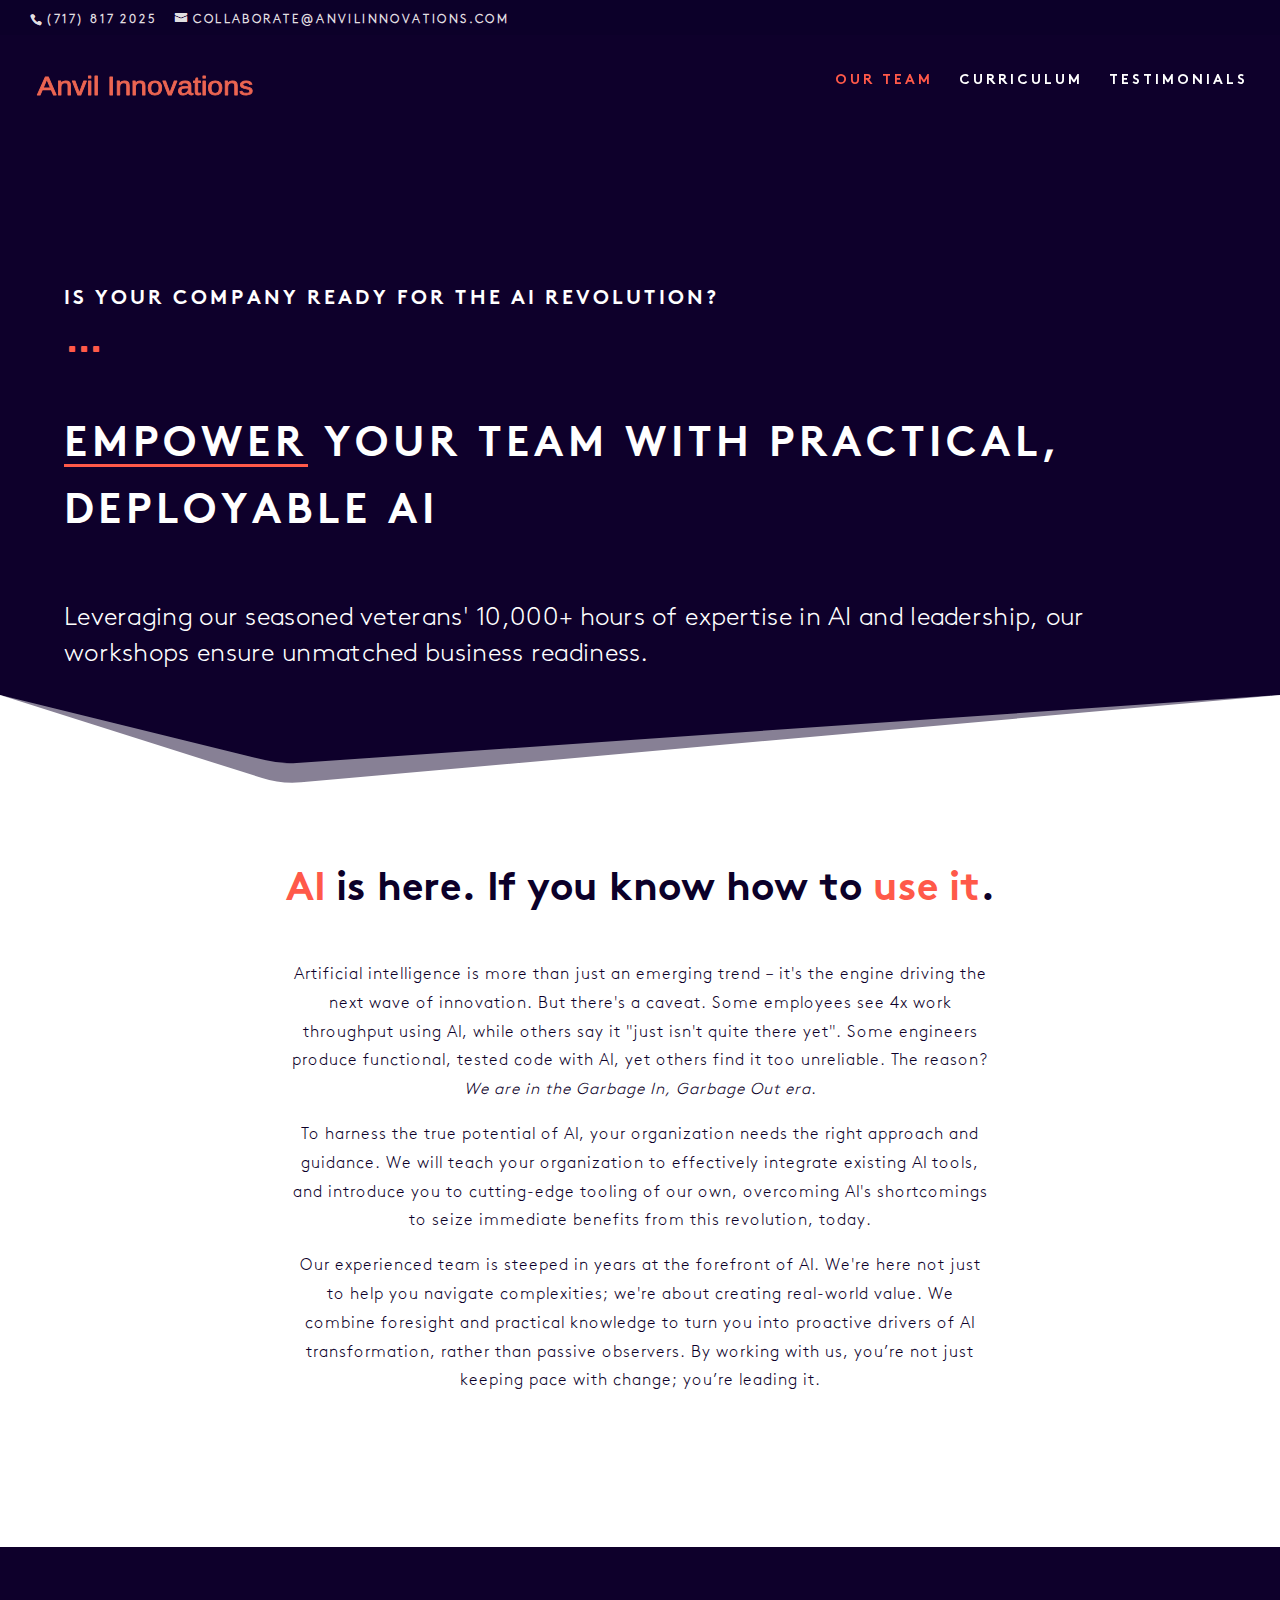
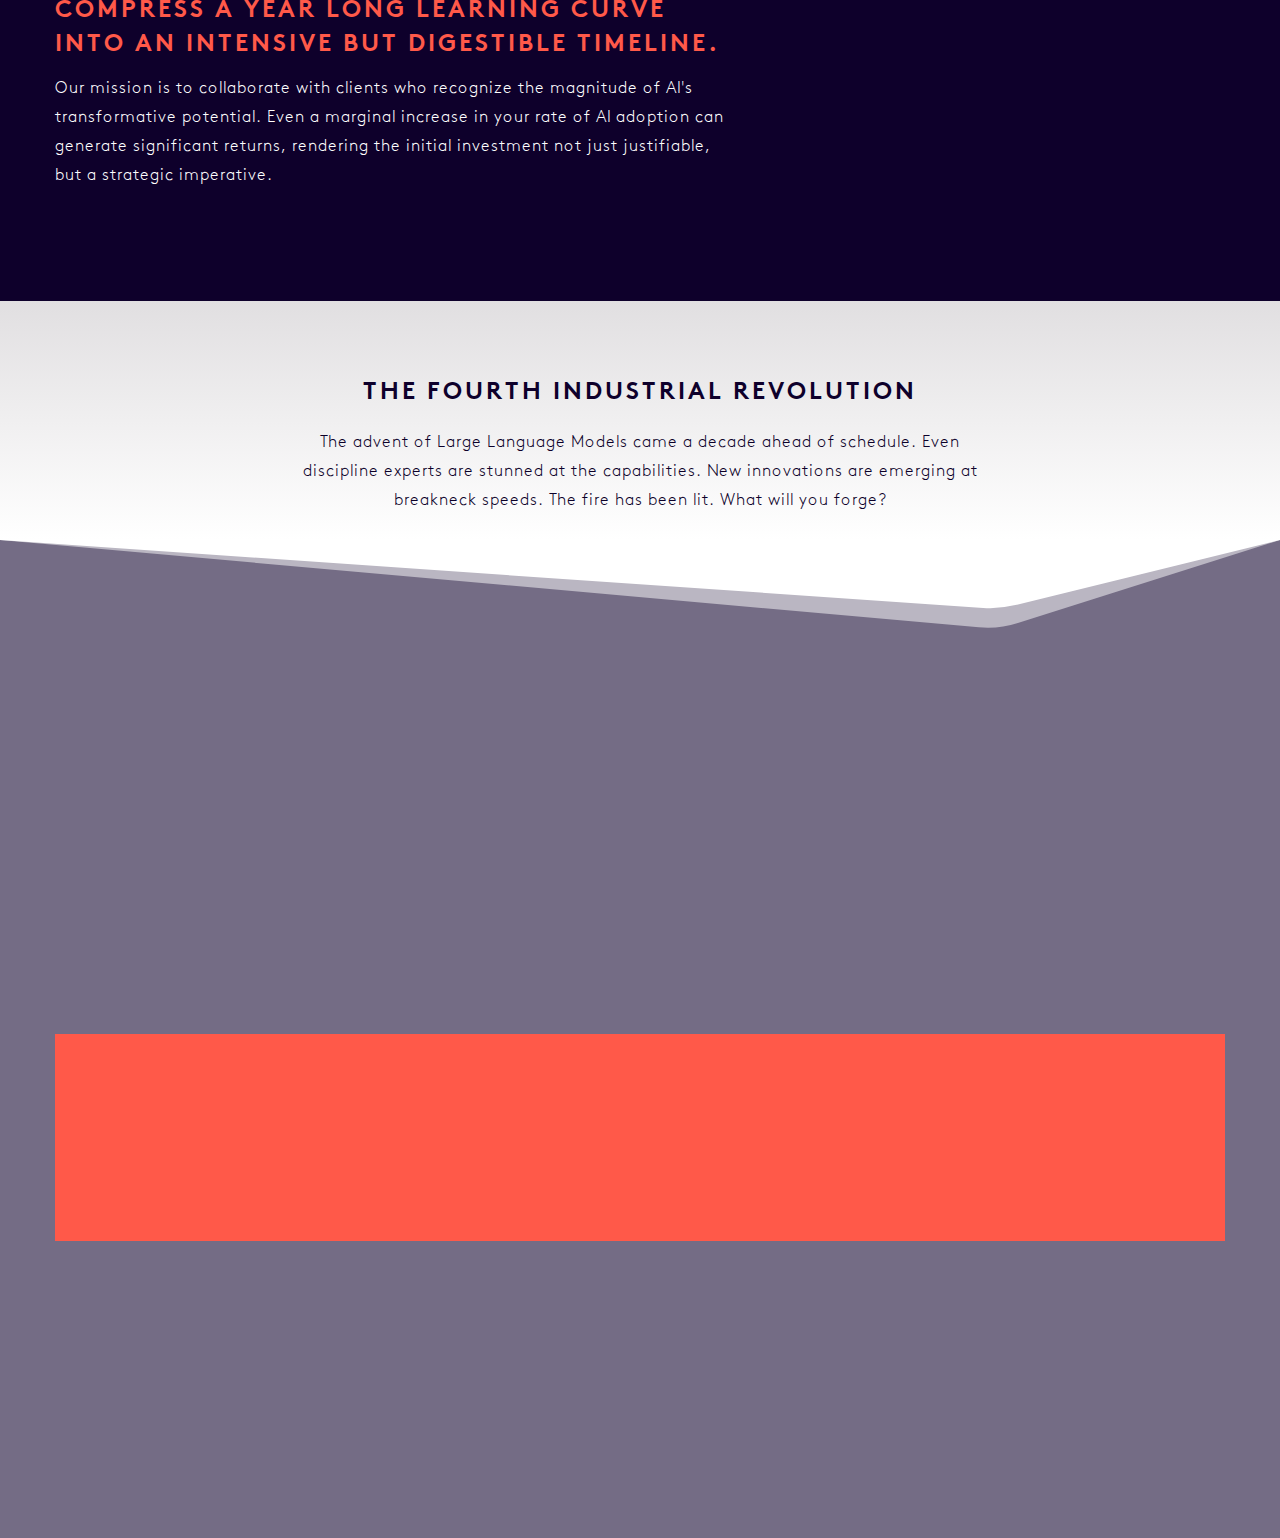
==== index.html @ d4c7fb8e "Improved headers" ====
<!DOCTYPE html>
<html lang="en-US">
    
    <!--witness mark-->
    <head>
        <meta charset="UTF-8" />

        <style id="global-hamburger-styles-css">
            .mobile_nav .select_page {
                display: none !important;
            }
            .et-db #et-boc .et-l.et-l--header .mobile_menu_bar:before,
            .et-l--header .mobile_menu_bar:before {
                content: unset;
            }

            .et_header_style_centered #main-header .mobile_nav.mobile_nav,
            .et_header_style_split #main-header .mobile_nav.mobile_nav {
                padding: 0;
                border-radius: 0;
                background-color: unset;
                background: unset;
            }
            .et_header_style_centered #et_mobile_nav_menu#et_mobile_nav_menu,
            .et_header_style_split #et_mobile_nav_menu#et_mobile_nav_menu {
                position: unset;
            }

            .et_header_style_centered.et_header_style_centered
                .mobile_menu_bar.mobile_menu_bar,
            .et_header_style_split.et_header_style_split
                .mobile_menu_bar.mobile_menu_bar {
                position: relative;
            }

            .et_header_style_centered .et_mobile_menu.et_mobile_menu,
            .et_header_style_split .et_mobile_menu.et_mobile_menu {
                top: 62px;
            }

            .et_header_style_left .et_mobile_menu.et_mobile_menu {
                top: 90px;
            }

            .et_header_style_centered
                .et_menu_container
                .mobile_menu_bar.mobile_menu_bar,
            .et_header_style_split
                .et_menu_container
                .mobile_menu_bar.mobile_menu_bar,
            .et_header_style_split
                .et_menu_container
                #et-top-navigation
                .mobile_menu_bar.mobile_menu_bar {
                top: unset;
                left: unset;
                right: unset;
                bottom: unset;
                padding: 0;
                float: right;
            }

            .et_header_style_split #main-header div#et-top-navigation {
                bottom: 0;
            }

            #main-header .mobile_menu_bar:before {
                content: unset;
            }

            @media all and (max-width: 1260px) {
                .et_header_style_centered
                    #main-header#main-header
                    div#et-top-navigation,
                .et_header_style_split
                    #main-header#main-header
                    div#et-top-navigation {
                    position: absolute;
                }

                .et_header_style_fullscreen .dipi_hamburger,
                .et_header_style_centered .dipi_hamburger,
                .et_header_style_split .dipi_hamburger {
                    margin-bottom: 0 !important;
                }

                .et_header_style_centered .dipi_hamburger {
                    margin-top: 6px;
                }

                .et_header_style_fullscreen .et-fixed-header #et-top-navigation,
                .et_header_style_fullscreen #et-top-navigation {
                    padding-bottom: 0 !important;
                }
            }

            /* FIXME: only if style is not fullscreen oder slidein */
            @media all and (min-width: 1261px) {
                .dipi_hamburger {
                    display: none;
                }

                .et_header_style_slide .dipi_hamburger,
                .et_header_style_fullscreen .dipi_hamburger {
                    display: block;
                    margin-bottom: 0 !important;
                }
            }
        </style>

        <meta http-equiv="X-UA-Compatible" content="IE=edge" />

        <style id="et-divi-userfonts">
            @font-face {
                font-family: "oak-light";
                font-display: swap;
                src: url("fonts/melted_spicy_vulture.ttf") format("truetype");
            }
            @font-face {
                font-family: "oak-bold";
                font-display: swap;
                src: url("fonts/bland_sharp_mantis.ttf") format("truetype");
            }
        </style>

        <link
            rel="stylesheet"
            id="dipi_hamburgers_css-css"
            href="css/old_cool_mongoose.css"
            type="text/css"
            media="all" />

        <style id="divi-style-parent-inline-inline-css" type="text/css">
            /*!
            Theme Name: Divi
            Theme URI: http://www.elegantthemes.com/gallery/divi/
            Version: 4.22.1
            Description: Smart. Flexible. Beautiful. Divi is the most powerful theme in our collection.
            Author: Elegant Themes
            Author URI: http://www.elegantthemes.com
            License: GNU General Public License v2
            License URI: http://www.gnu.org/licenses/gpl-2.0.html
            */

            a,
            abbr,
            acronym,
            address,
            applet,
            b,
            big,
            blockquote,
            body,
            center,
            cite,
            code,
            dd,
            del,
            dfn,
            div,
            dl,
            dt,
            em,
            fieldset,
            font,
            form,
            h1,
            h2,
            h3,
            h4,
            h5,
            h6,
            html,
            i,
            iframe,
            img,
            ins,
            kbd,
            label,
            legend,
            li,
            object,
            ol,
            p,
            pre,
            q,
            s,
            samp,
            small,
            span,
            strike,
            strong,
            sub,
            sup,
            tt,
            u,
            ul,
            var {
                margin: 0;
                padding: 0;
                border: 0;
                outline: 0;
                font-size: 100%;
                -ms-text-size-adjust: 100%;
                -webkit-text-size-adjust: 100%;
                vertical-align: baseline;
                background: transparent;
            }
            body {
                line-height: 1;
            }
            ol,
            ul {
                list-style: none;
            }
            blockquote,
            q {
                quotes: none;
            }
            blockquote:after,
            blockquote:before,
            q:after,
            q:before {
                content: "";
                content: none;
            }
            blockquote {
                margin: 20px 0 30px;
                border-left: 5px solid;
                padding-left: 20px;
            }
            :focus {
                outline: 0;
            }
            del {
                text-decoration: line-through;
            }
            pre {
                overflow: auto;
                padding: 10px;
            }
            figure {
                margin: 0;
            }
            table {
                border-collapse: collapse;
                border-spacing: 0;
            }
            article,
            aside,
            footer,
            header,
            hgroup,
            nav,
            section {
                display: block;
            }
            body {
                font-family: Open Sans, Arial, sans-serif;
                font-size: 14px;
                color: #666;
                background-color: #fff;
                line-height: 1.7em;
                font-weight: 500;
                -webkit-font-smoothing: antialiased;
                -moz-osx-font-smoothing: grayscale;
            }
            body.page-template-page-template-blank-php #page-container {
                padding-top: 0 !important;
            }
            body.et_cover_background {
                background-size: cover !important;
                background-position: top !important;
                background-repeat: no-repeat !important;
                background-attachment: fixed;
            }
            a {
                color: #2ea3f2;
            }
            a,
            a:hover {
                text-decoration: none;
            }
            p {
                padding-bottom: 1em;
            }
            p:not(.has-background):last-of-type {
                padding-bottom: 0;
            }
            p.et_normal_padding {
                padding-bottom: 1em;
            }
            strong {
                font-weight: 700;
            }
            cite,
            em,
            i {
                font-style: italic;
            }
            code,
            pre {
                font-family: Courier New, monospace;
                margin-bottom: 10px;
            }
            ins {
                text-decoration: none;
            }
            sub,
            sup {
                height: 0;
                line-height: 1;
                position: relative;
                vertical-align: baseline;
            }
            sup {
                bottom: 0.8em;
            }
            sub {
                top: 0.3em;
            }
            dl {
                margin: 0 0 1.5em;
            }
            dl dt {
                font-weight: 700;
            }
            dd {
                margin-left: 1.5em;
            }
            blockquote p {
                padding-bottom: 0;
            }
            embed,
            iframe,
            object,
            video {
                max-width: 100%;
            }
            h1,
            h2,
            h3,
            h4,
            h5,
            h6 {
                color: #333;
                padding-bottom: 10px;
                line-height: 1em;
                font-weight: 500;
            }
            h1 a,
            h2 a,
            h3 a,
            h4 a,
            h5 a,
            h6 a {
                color: inherit;
            }
            h1 {
                font-size: 30px;
            }
            h2 {
                font-size: 26px;
            }
            h3 {
                font-size: 22px;
            }
            h4 {
                font-size: 18px;
            }
            h5 {
                font-size: 16px;
            }
            h6 {
                font-size: 14px;
            }
            input {
                -webkit-appearance: none;
            }
            input[type="checkbox"] {
                -webkit-appearance: checkbox;
            }
            input[type="radio"] {
                -webkit-appearance: radio;
            }
            input.text,
            input.title,
            input[type="email"],
            input[type="password"],
            input[type="tel"],
            input[type="text"],
            select,
            textarea {
                background-color: #fff;
                border: 1px solid #bbb;
                padding: 2px;
                color: #4e4e4e;
            }
            input.text:focus,
            input.title:focus,
            input[type="text"]:focus,
            select:focus,
            textarea:focus {
                border-color: #2d3940;
                color: #3e3e3e;
            }
            input.text,
            input.title,
            input[type="text"],
            select,
            textarea {
                margin: 0;
            }
            textarea {
                padding: 4px;
            }
            button,
            input,
            select,
            textarea {
                font-family: inherit;
            }
            img {
                max-width: 100%;
                height: auto;
            }
            .clear {
                clear: both;
            }
            br.clear {
                margin: 0;
                padding: 0;
            }
            .pagination {
                clear: both;
            }
            #et_search_icon:hover,
            .et-social-icon a:hover,
            .et_password_protected_form .et_submit_button,
            .form-submit .et_pb_buttontton.alt.disabled,
            .nav-single a,
            .posted_in a {
                color: #2ea3f2;
            }
            .et-search-form,
            blockquote {
                border-color: #2ea3f2;
            }
            #main-content {
                background-color: #fff;
            }
            .container {
                width: 80%;
                max-width: 1080px;
                margin: auto;
                position: relative;
            }
            body:not(.et-tb) #main-content .container,
            body:not(.et-tb-has-header) #main-content .container {
                padding-top: 58px;
            }
            .et_full_width_page #main-content .container:before {
                display: none;
            }
            .main_title {
                margin-bottom: 20px;
            }
            .et_password_protected_form .et_submit_button:hover,
            .form-submit .et_pb_button:hover {
                background: rgba(0, 0, 0, 0.05);
            }
            .et_button_icon_visible .et_pb_button {
                padding-right: 2em;
                padding-left: 0.7em;
            }
            .et_button_icon_visible .et_pb_button:after {
                opacity: 1;
                margin-left: 0;
            }
            .et_button_left .et_pb_button:hover:after {
                left: 0.15em;
            }
            .et_button_left .et_pb_button:after {
                margin-left: 0;
                left: 1em;
            }
            .et_button_icon_visible.et_button_left .et_pb_button,
            .et_button_left .et_pb_button:hover,
            .et_button_left .et_pb_module .et_pb_button:hover {
                padding-left: 2em;
                padding-right: 0.7em;
            }
            .et_button_icon_visible.et_button_left .et_pb_button:after,
            .et_button_left .et_pb_button:hover:after {
                left: 0.15em;
            }
            .et_password_protected_form .et_submit_button:hover,
            .form-submit .et_pb_button:hover {
                padding: 0.3em 1em;
            }
            .et_button_no_icon .et_pb_button:after {
                display: none;
            }
            .et_button_no_icon.et_button_icon_visible.et_button_left
                .et_pb_button,
            .et_button_no_icon.et_button_left .et_pb_button:hover,
            .et_button_no_icon .et_pb_button,
            .et_button_no_icon .et_pb_button:hover {
                padding: 0.3em 1em !important;
            }
            .et_button_custom_icon .et_pb_button:after {
                line-height: 1.7em;
            }
            .et_button_custom_icon.et_button_icon_visible .et_pb_button:after,
            .et_button_custom_icon .et_pb_button:hover:after {
                margin-left: 0.3em;
            }
            #left-area
                .post_format-post-format-gallery
                .wp-block-gallery:first-of-type {
                padding: 0;
                margin-bottom: -16px;
            }
            .entry-content table:not(.variations) {
                border: 1px solid #eee;
                margin: 0 0 15px;
                text-align: left;
                width: 100%;
            }
            .entry-content thead th,
            .entry-content tr th {
                color: #555;
                font-weight: 700;
                padding: 9px 24px;
            }
            .entry-content tr td {
                border-top: 1px solid #eee;
                padding: 6px 24px;
            }
            #left-area ul,
            .entry-content ul,
            .et-l--body ul,
            .et-l--footer ul,
            .et-l--header ul {
                list-style-type: disc;
                padding: 0 0 23px 1em;
                line-height: 26px;
            }
            #left-area ol,
            .entry-content ol,
            .et-l--body ol,
            .et-l--footer ol,
            .et-l--header ol {
                list-style-type: decimal;
                list-style-position: inside;
                padding: 0 0 23px;
                line-height: 26px;
            }
            #left-area ul li ul,
            .entry-content ul li ol {
                padding: 2px 0 2px 20px;
            }
            #left-area ol li ul,
            .entry-content ol li ol,
            .et-l--body ol li ol,
            .et-l--footer ol li ol,
            .et-l--header ol li ol {
                padding: 2px 0 2px 35px;
            }
            #left-area ul.wp-block-gallery {
                display: -webkit-box;
                display: -ms-flexbox;
                display: flex;
                -ms-flex-wrap: wrap;
                flex-wrap: wrap;
                list-style-type: none;
                padding: 0;
            }
            #left-area ul.products {
                padding: 0 !important;
                line-height: 1.7 !important;
                list-style: none !important;
            }
            .gallery-item a {
                display: block;
            }
            .gallery-caption,
            .gallery-item a {
                width: 90%;
            }
            #wpadminbar {
                z-index: 100001;
            }
            #left-area .post-meta {
                font-size: 14px;
                padding-bottom: 15px;
            }
            #left-area .post-meta a {
                text-decoration: none;
                color: #666;
            }
            #left-area .et_featured_image {
                padding-bottom: 7px;
            }
            .single .post {
                padding-bottom: 25px;
            }
            body.single .et_audio_content {
                margin-bottom: -6px;
            }
            .nav-single a {
                text-decoration: none;
                color: #2ea3f2;
                font-size: 14px;
                font-weight: 400;
            }
            .nav-previous {
                float: left;
            }
            .nav-next {
                float: right;
            }
            .et_password_protected_form p input {
                background-color: #eee;
                border: none !important;
                width: 100% !important;
                border-radius: 0 !important;
                font-size: 14px;
                color: #999 !important;
                padding: 16px !important;
                -webkit-box-sizing: border-box;
                box-sizing: border-box;
            }
            .et_password_protected_form label {
                display: none;
            }
            .et_password_protected_form .et_submit_button {
                font-family: inherit;
                display: block;
                float: right;
                margin: 8px auto 0;
                cursor: pointer;
            }
            .post-password-required p.nocomments.container {
                max-width: 100%;
            }
            .post-password-required p.nocomments.container:before {
                display: none;
            }
            .aligncenter,
            div.post .new-post .aligncenter {
                display: block;
                margin-left: auto;
                margin-right: auto;
            }
            .wp-caption {
                border: 1px solid #ddd;
                text-align: center;
                background-color: #f3f3f3;
                margin-bottom: 10px;
                max-width: 96%;
                padding: 8px;
            }
            .wp-caption.alignleft {
                margin: 0 30px 20px 0;
            }
            .wp-caption.alignright {
                margin: 0 0 20px 30px;
            }
            .wp-caption img {
                margin: 0;
                padding: 0;
                border: 0;
            }
            .wp-caption p.wp-caption-text {
                font-size: 12px;
                padding: 0 4px 5px;
                margin: 0;
            }
            .alignright {
                float: right;
            }
            .alignleft {
                float: left;
            }
            img.alignleft {
                display: inline;
                float: left;
                margin-right: 15px;
            }
            img.alignright {
                display: inline;
                float: right;
                margin-left: 15px;
            }
            .page.et_pb_pagebuilder_layout #main-content {
                background-color: transparent;
            }
            body #main-content .et_builder_inner_content > h1,
            body #main-content .et_builder_inner_content > h2,
            body #main-content .et_builder_inner_content > h3,
            body #main-content .et_builder_inner_content > h4,
            body #main-content .et_builder_inner_content > h5,
            body #main-content .et_builder_inner_content > h6 {
                line-height: 1.4em;
            }
            body #main-content .et_builder_inner_content > p {
                line-height: 1.7em;
            }
            .wp-block-pullquote {
                margin: 20px 0 30px;
            }
            .wp-block-pullquote.has-background blockquote {
                border-left: none;
            }
            .wp-block-group.has-background {
                padding: 1.5em 1.5em 0.5em;
            }
            @media (min-width: 981px) {
                #left-area {
                    width: 79.125%;
                    padding-bottom: 23px;
                }
                #main-content .container:before {
                    content: "";
                    position: absolute;
                    top: 0;
                    height: 100%;
                    width: 1px;
                    background-color: #e2e2e2;
                }
                .et_full_width_page #left-area,
                .et_no_sidebar #left-area {
                    float: none;
                    width: 100% !important;
                }
                .et_full_width_page #left-area {
                    padding-bottom: 0;
                }
                .et_no_sidebar #main-content .container:before {
                    display: none;
                }
            }
            @media (max-width: 980px) {
                #page-container {
                    padding-top: 80px;
                }
                .et-tb #page-container,
                .et-tb-has-header #page-container {
                    padding-top: 0 !important;
                }
                #left-area,
                #sidebar {
                    width: 100% !important;
                }
                #main-content .container:before {
                    display: none !important;
                }
                .et_full_width_page .et_gallery_item:nth-child(4n + 1) {
                    clear: none;
                }
            }
            @media print {
                #page-container {
                    padding-top: 0 !important;
                }
            }
            #wp-admin-bar-et-use-visual-builder a:before {
                font-family: ETmodules !important;
                content: "\e625";
                font-size: 30px !important;
                width: 28px;
                margin-top: -3px;
                color: #974df3 !important;
            }
            #wp-admin-bar-et-use-visual-builder:hover a:before {
                color: #fff !important;
            }
            #wp-admin-bar-et-use-visual-builder:hover a,
            #wp-admin-bar-et-use-visual-builder a:hover {
                transition: background-color 0.5s ease;
                -webkit-transition: background-color 0.5s ease;
                -moz-transition: background-color 0.5s ease;
                background-color: #7e3bd0 !important;
                color: #fff !important;
            }
            * html .clearfix,
            :first-child + html .clearfix {
                zoom: 1;
            }
            .iphone
                .et_pb_section_video_bg
                video::-webkit-media-controls-start-playback-button {
                display: none !important;
                -webkit-appearance: none;
            }
            .et_mobile_device .et_pb_section_parallax .et_pb_parallax_css {
                background-attachment: scroll;
            }
            .et-social-facebook a.icon:before {
                content: "\e093";
            }
            .et-social-twitter a.icon:before {
                content: "\e094";
            }
            .et-social-google-plus a.icon:before {
                content: "\e096";
            }
            .et-social-instagram a.icon:before {
                content: "\e09a";
            }
            .et-social-rss a.icon:before {
                content: "\e09e";
            }
            .ai1ec-single-event:after {
                content: " ";
                display: table;
                clear: both;
            }
            .evcal_event_details
                .evcal_evdata_cell
                .eventon_details_shading_bot.eventon_details_shading_bot {
                z-index: 3;
            }
            .wp-block-divi-layout {
                margin-bottom: 1em;
            }
            * {
                -webkit-box-sizing: border-box;
                box-sizing: border-box;
            }
            #et-info-email:before,
            #et-info-phone:before,
            #et_search_icon:before,
            .comment-reply-link:after,
            .et-cart-info span:before,
            .et-pb-arrow-next:before,
            .et-pb-arrow-prev:before,
            .et-social-icon a:before,
            .et_audio_container .mejs-playpause-button button:before,
            .et_audio_container .mejs-volume-button button:before,
            .et_overlay:before,
            .et_password_protected_form .et_submit_button:after,
            .et_pb_button:after,
            .et_pb_contact_reset:after,
            .et_pb_contact_submit:after,
            .et_pb_font_icon:before,
            .et_pb_newsletter_button:after,
            .et_pb_pricing_table_button:after,
            .et_pb_promo_button:after,
            .et_pb_testimonial:before,
            .et_pb_toggle_title:before,
            .form-submit .et_pb_button:after,
            .mobile_menu_bar:before,
            a.et_pb_more_button:after {
                font-family: ETmodules !important;
                speak: none;
                font-style: normal;
                font-weight: 400;
                -webkit-font-feature-settings: normal;
                font-feature-settings: normal;
                font-variant: normal;
                text-transform: none;
                line-height: 1;
                -webkit-font-smoothing: antialiased;
                -moz-osx-font-smoothing: grayscale;
                text-shadow: 0 0;
                direction: ltr;
            }
            .et-pb-icon,
            .et_pb_custom_button_icon.et_pb_button:after,
            .et_pb_login .et_pb_custom_button_icon.et_pb_button:after,
            .et_pb_woo_custom_button_icon
                .button.et_pb_custom_button_icon.et_pb_button:after,
            .et_pb_woo_custom_button_icon
                .button.et_pb_custom_button_icon.et_pb_button:hover:after {
                content: attr(data-icon);
            }
            .et-pb-icon {
                font-family: ETmodules;
                speak: none;
                font-weight: 400;
                -webkit-font-feature-settings: normal;
                font-feature-settings: normal;
                font-variant: normal;
                text-transform: none;
                line-height: 1;
                -webkit-font-smoothing: antialiased;
                font-size: 96px;
                font-style: normal;
                display: inline-block;
                -webkit-box-sizing: border-box;
                box-sizing: border-box;
                direction: ltr;
            }
            #et-ajax-saving {
                display: none;
                -webkit-transition: background 0.3s, -webkit-box-shadow 0.3s;
                transition: background 0.3s, -webkit-box-shadow 0.3s;
                transition: background 0.3s, box-shadow 0.3s;
                transition: background 0.3s, box-shadow 0.3s,
                    -webkit-box-shadow 0.3s;
                -webkit-box-shadow: rgba(0, 139, 219, 0.247059) 0 0 60px;
                box-shadow: 0 0 60px rgba(0, 139, 219, 0.247059);
                position: fixed;
                top: 50%;
                left: 50%;
                width: 50px;
                height: 50px;
                background: #fff;
                border-radius: 50px;
                margin: -25px 0 0 -25px;
                z-index: 999999;
                text-align: center;
            }
            #et-ajax-saving img {
                margin: 9px;
            }
            .et-safe-mode-indicator,
            .et-safe-mode-indicator:focus,
            .et-safe-mode-indicator:hover {
                -webkit-box-shadow: 0 5px 10px rgba(41, 196, 169, 0.15);
                box-shadow: 0 5px 10px rgba(41, 196, 169, 0.15);
                background: #29c4a9;
                color: #fff;
                font-size: 14px;
                font-weight: 600;
                padding: 12px;
                line-height: 16px;
                border-radius: 3px;
                position: fixed;
                bottom: 30px;
                right: 30px;
                z-index: 999999;
                text-decoration: none;
                font-family: Open Sans, sans-serif;
                -webkit-font-smoothing: antialiased;
                -moz-osx-font-smoothing: grayscale;
            }
            .et_pb_button {
                font-size: 20px;
                font-weight: 500;
                padding: 0.3em 1em;
                line-height: .8400em !important;
                background-color: transparent;
                background-size: cover;
                background-position: 50%;
                background-repeat: no-repeat;
                border: 2px solid;
                border-radius: 3px;
                -webkit-transition-duration: 0.2s;
                transition-duration: 0.2s;
                -webkit-transition-property: all !important;
                transition-property: all !important;
            }
            .et_pb_button,
            .et_pb_button_inner {
                position: relative;
            }
            .et_pb_button:hover,
            .et_pb_module .et_pb_button:hover {
                border: 2px solid transparent;
                padding: 0.3em 2em 0.3em 0.7em;
            }
            .et_pb_button:hover {
                background-color: hsla(0, 0%, 100%, 0.2);
            }
            .et_pb_bg_layout_light.et_pb_button:hover,
            .et_pb_bg_layout_light .et_pb_button:hover {
                background-color: rgba(0, 0, 0, 0.05);
            }
            .et_pb_button:after,
            .et_pb_button:before {
                font-size: 32px;
                line-height: 1em;
                content: "\35";
                opacity: 0;
                position: absolute;
                margin-left: -1em;
                -webkit-transition: all 0.2s;
                transition: all 0.2s;
                text-transform: none;
                -webkit-font-feature-settings: "kern" off;
                font-feature-settings: "kern" off;
                font-variant: none;
                font-style: normal;
                font-weight: 400;
                text-shadow: none;
            }
            .et_pb_button.et_hover_enabled:hover:after,
            .et_pb_button.et_pb_hovered:hover:after {
                -webkit-transition: none !important;
                transition: none !important;
            }
            .et_pb_button:before {
                display: none;
                
            }
            .et_pb_button:hover:after {
                opacity: 1;
                margin-left: 0;
            }
            .et_pb_column_1_3 h1,
            .et_pb_column_1_4 h1,
            .et_pb_column_1_5 h1,
            .et_pb_column_1_6 h1,
            .et_pb_column_2_5 h1 {
                font-size: 26px;
            }
            .et_pb_column_1_3 h2,
            .et_pb_column_1_4 h2,
            .et_pb_column_1_5 h2,
            .et_pb_column_1_6 h2,
            .et_pb_column_2_5 h2 {
                font-size: 23px;
            }
            .et_pb_column_1_3 h3,
            .et_pb_column_1_4 h3,
            .et_pb_column_1_5 h3,
            .et_pb_column_1_6 h3,
            .et_pb_column_2_5 h3 {
                font-size: 20px;
            }
            .et_pb_column_1_3 h4,
            .et_pb_column_1_4 h4,
            .et_pb_column_1_5 h4,
            .et_pb_column_1_6 h4,
            .et_pb_column_2_5 h4 {
                font-size: 18px;
            }
            .et_pb_column_1_3 h5,
            .et_pb_column_1_4 h5,
            .et_pb_column_1_5 h5,
            .et_pb_column_1_6 h5,
            .et_pb_column_2_5 h5 {
                font-size: 16px;
            }
            .et_pb_column_1_3 h6,
            .et_pb_column_1_4 h6,
            .et_pb_column_1_5 h6,
            .et_pb_column_1_6 h6,
            .et_pb_column_2_5 h6 {
                font-size: 15px;
            }
            .et_pb_bg_layout_dark,
            .et_pb_bg_layout_dark h1,
            .et_pb_bg_layout_dark h2,
            .et_pb_bg_layout_dark h3,
            .et_pb_bg_layout_dark h4,
            .et_pb_bg_layout_dark h5,
            .et_pb_bg_layout_dark h6 {
                color: #fff !important;
            }
            .et_pb_module.et_pb_text_align_left {
                text-align: left;
            }
            .et_pb_module.et_pb_text_align_center {
                text-align: center;
            }
            .et_pb_module.et_pb_text_align_right {
                text-align: right;
            }
            .et_pb_module.et_pb_text_align_justified {
                text-align: justify;
            }
            .clearfix:after {
                visibility: hidden;
                display: block;
                font-size: 0;
                content: " ";
                clear: both;
                height: 0;
            }
            .et_pb_bg_layout_light .et_pb_more_button {
                color: #2ea3f2;
            }
            .et_builder_inner_content {
                position: relative;
                z-index: 1;
            }
            header .et_builder_inner_content {
                z-index: 2;
            }
            .et_pb_css_mix_blend_mode_passthrough {
                mix-blend-mode: unset !important;
            }
            .et_pb_image_container {
                margin: -20px -20px 29px;
            }
            .et_pb_module_inner {
                position: relative;
            }
            .et_hover_enabled_preview {
                z-index: 2;
            }
            .et_hover_enabled:hover {
                position: relative;
                z-index: 2;
            }
            .et_pb_all_tabs,
            .et_pb_module,
            .et_pb_posts_nav a,
            .et_pb_tab,
            .et_pb_with_background {
                position: relative;
                background-size: cover;
                background-position: 50%;
                background-repeat: no-repeat;
            }
            .et_pb_background_mask,
            .et_pb_background_pattern {
                bottom: 0;
                left: 0;
                position: absolute;
                right: 0;
                top: 0;
            }
            .et_pb_background_mask {
                background-size: calc(100% + 2px) calc(100% + 2px);
                background-repeat: no-repeat;
                background-position: 50%;
                overflow: hidden;
            }
            .et_pb_background_pattern {
                background-position: 0 0;
                background-repeat: repeat;
            }
            .et_pb_with_border {
                position: relative;
                border: 0 solid #333;
            }
            .post-password-required .et_pb_row {
                padding: 0;
                width: 100%;
            }
            .post-password-required .et_password_protected_form {
                min-height: 0;
            }
            body.et_pb_pagebuilder_layout.et_pb_show_title
                .post-password-required
                .et_password_protected_form
                h1,
            body:not(.et_pb_pagebuilder_layout)
                .post-password-required
                .et_password_protected_form
                h1 {
                display: none;
            }
            .et_pb_no_bg {
                padding: 0 !important;
            }
            .et_overlay.et_pb_inline_icon:before,
            .et_pb_inline_icon:before {
                content: attr(data-icon);
            }
            .et_pb_more_button {
                color: inherit;
                text-shadow: none;
                text-decoration: none;
                display: inline-block;
                margin-top: 20px;
            }
            .et_parallax_bg_wrap {
                overflow: hidden;
                position: absolute;
                top: 0;
                right: 0;
                bottom: 0;
                left: 0;
            }
            .et_parallax_bg {
                background-repeat: no-repeat;
                background-position: top;
                background-size: cover;
                position: absolute;
                bottom: 0;
                left: 0;
                width: 100%;
                height: 100%;
                display: block;
            }
            .et_parallax_bg.et_parallax_bg__hover,
            .et_parallax_bg.et_parallax_bg_phone,
            .et_parallax_bg.et_parallax_bg_tablet,
            .et_parallax_gradient.et_parallax_gradient__hover,
            .et_parallax_gradient.et_parallax_gradient_phone,
            .et_parallax_gradient.et_parallax_gradient_tablet,
            .et_pb_section_parallax_hover:hover
                .et_parallax_bg:not(.et_parallax_bg__hover),
            .et_pb_section_parallax_hover:hover
                .et_parallax_gradient:not(.et_parallax_gradient__hover) {
                display: none;
            }
            .et_pb_section_parallax_hover:hover
                .et_parallax_bg.et_parallax_bg__hover,
            .et_pb_section_parallax_hover:hover
                .et_parallax_gradient.et_parallax_gradient__hover {
                display: block;
            }
            .et_parallax_gradient {
                bottom: 0;
                display: block;
                left: 0;
                position: absolute;
                right: 0;
                top: 0;
            }
            .et_pb_module.et_pb_section_parallax,
            .et_pb_posts_nav a.et_pb_section_parallax,
            .et_pb_tab.et_pb_section_parallax {
                position: relative;
            }
            .et_pb_section_parallax .et_pb_parallax_css,
            .et_pb_slides .et_parallax_bg.et_pb_parallax_css {
                background-attachment: fixed;
            }
            body.et-bfb .et_pb_section_parallax .et_pb_parallax_css,
            body.et-bfb .et_pb_slides .et_parallax_bg.et_pb_parallax_css {
                background-attachment: scroll;
                bottom: auto;
            }
            .et_pb_section_parallax.et_pb_column .et_pb_module,
            .et_pb_section_parallax.et_pb_row .et_pb_column,
            .et_pb_section_parallax.et_pb_row .et_pb_module {
                z-index: 9;
                position: relative;
            }
            .et_pb_more_button:hover:after {
                opacity: 1;
                margin-left: 0;
            }
            .et_pb_preload .et_pb_section_video_bg,
            .et_pb_preload > div {
                visibility: hidden;
            }
            .et_pb_preload,
            .et_pb_section.et_pb_section_video.et_pb_preload {
                position: relative;
                background: #464646 !important;
            }
            .et_pb_preload:before {
                content: "";
                position: absolute;
                top: 50%;
                left: 50%;
                background: url(images/tight_low_mongoose.gif) no-repeat;
                border-radius: 32px;
                width: 32px;
                height: 32px;
                margin: -16px 0 0 -16px;
            }
            .box-shadow-overlay {
                position: absolute;
                top: 0;
                left: 0;
                width: 100%;
                height: 100%;
                z-index: 10;
                pointer-events: none;
            }
            .et_pb_section > .box-shadow-overlay ~ .et_pb_row {
                z-index: 11;
            }
            body.safari .section_has_divider {
                will-change: transform;
            }
            .et_pb_row > .box-shadow-overlay {
                z-index: 8;
            }
            .has-box-shadow-overlay {
                position: relative;
            }
            .et_clickable {
                cursor: pointer;
            }
            .screen-reader-text {
                border: 0;
                clip: rect(1px, 1px, 1px, 1px);
                -webkit-clip-path: inset(50%);
                clip-path: inset(50%);
                height: 1px;
                margin: -1px;
                overflow: hidden;
                padding: 0;
                position: absolute !important;
                width: 1px;
                word-wrap: normal !important;
            }
            .et_multi_view_hidden,
            .et_multi_view_hidden_image {
                display: none !important;
            }
            @keyframes multi-view-image-fade {
                0% {
                    opacity: 0;
                }
                10% {
                    opacity: 0.1;
                }
                20% {
                    opacity: 0.2;
                }
                30% {
                    opacity: 0.3;
                }
                40% {
                    opacity: 0.4;
                }
                50% {
                    opacity: 0.5;
                }
                60% {
                    opacity: 0.6;
                }
                70% {
                    opacity: 0.7;
                }
                80% {
                    opacity: 0.8;
                }
                90% {
                    opacity: 0.9;
                }
                to {
                    opacity: 1;
                }
            }
            .et_multi_view_image__loading {
                visibility: hidden;
            }
            .et_multi_view_image__loaded {
                -webkit-animation: multi-view-image-fade 0.5s;
                animation: multi-view-image-fade 0.5s;
            }
            #et-pb-motion-effects-offset-tracker {
                visibility: hidden !important;
                opacity: 0;
                position: absolute;
                top: 0;
                left: 0;
            }
            .et-pb-before-scroll-animation {
                opacity: 0;
            }
            header.et-l.et-l--header:after {
                clear: both;
                display: block;
                content: "";
            }
            .et_pb_module {
                -webkit-animation-timing-function: linear;
                animation-timing-function: linear;
                -webkit-animation-duration: 0.2s;
                animation-duration: 0.2s;
            }
            @-webkit-keyframes fadeBottom {
                0% {
                    opacity: 0;
                    -webkit-transform: translateY(10%);
                    transform: translateY(10%);
                }
                to {
                    opacity: 1;
                    -webkit-transform: translateY(0);
                    transform: translateY(0);
                }
            }
            @keyframes fadeBottom {
                0% {
                    opacity: 0;
                    -webkit-transform: translateY(10%);
                    transform: translateY(10%);
                }
                to {
                    opacity: 1;
                    -webkit-transform: translateY(0);
                    transform: translateY(0);
                }
            }
            @-webkit-keyframes fadeLeft {
                0% {
                    opacity: 0;
                    -webkit-transform: translateX(-10%);
                    transform: translateX(-10%);
                }
                to {
                    opacity: 1;
                    -webkit-transform: translateX(0);
                    transform: translateX(0);
                }
            }
            @keyframes fadeLeft {
                0% {
                    opacity: 0;
                    -webkit-transform: translateX(-10%);
                    transform: translateX(-10%);
                }
                to {
                    opacity: 1;
                    -webkit-transform: translateX(0);
                    transform: translateX(0);
                }
            }
            @-webkit-keyframes fadeRight {
                0% {
                    opacity: 0;
                    -webkit-transform: translateX(10%);
                    transform: translateX(10%);
                }
                to {
                    opacity: 1;
                    -webkit-transform: translateX(0);
                    transform: translateX(0);
                }
            }
            @keyframes fadeRight {
                0% {
                    opacity: 0;
                    -webkit-transform: translateX(10%);
                    transform: translateX(10%);
                }
                to {
                    opacity: 1;
                    -webkit-transform: translateX(0);
                    transform: translateX(0);
                }
            }
            @-webkit-keyframes fadeTop {
                0% {
                    opacity: 0;
                    -webkit-transform: translateY(-10%);
                    transform: translateY(-10%);
                }
                to {
                    opacity: 1;
                    -webkit-transform: translateX(0);
                    transform: translateX(0);
                }
            }
            @keyframes fadeTop {
                0% {
                    opacity: 0;
                    -webkit-transform: translateY(-10%);
                    transform: translateY(-10%);
                }
                to {
                    opacity: 1;
                    -webkit-transform: translateX(0);
                    transform: translateX(0);
                }
            }
            @-webkit-keyframes fadeIn {
                0% {
                    opacity: 0;
                }
                to {
                    opacity: 1;
                }
            }
            @keyframes fadeIn {
                0% {
                    opacity: 0;
                }
                to {
                    opacity: 1;
                }
            }
            .et-waypoint:not(.et_pb_counters) {
                opacity: 0;
            }
            @media (min-width: 981px) {
                .et_pb_section.et_section_specialty
                    div.et_pb_row
                    .et_pb_column
                    .et_pb_column
                    .et_pb_module.et-last-child,
                .et_pb_section.et_section_specialty
                    div.et_pb_row
                    .et_pb_column
                    .et_pb_column
                    .et_pb_module:last-child,
                .et_pb_section.et_section_specialty
                    div.et_pb_row
                    .et_pb_column
                    .et_pb_row_inner
                    .et_pb_column
                    .et_pb_module.et-last-child,
                .et_pb_section.et_section_specialty
                    div.et_pb_row
                    .et_pb_column
                    .et_pb_row_inner
                    .et_pb_column
                    .et_pb_module:last-child,
                .et_pb_section
                    div.et_pb_row
                    .et_pb_column
                    .et_pb_module.et-last-child,
                .et_pb_section
                    div.et_pb_row
                    .et_pb_column
                    .et_pb_module:last-child {
                    margin-bottom: 0;
                }
            }
            @media (max-width: 980px) {
                .et_overlay.et_pb_inline_icon_tablet:before,
                .et_pb_inline_icon_tablet:before {
                    content: attr(data-icon-tablet);
                }
                .et_parallax_bg.et_parallax_bg_tablet_exist,
                .et_parallax_gradient.et_parallax_gradient_tablet_exist {
                    display: none;
                }
                .et_parallax_bg.et_parallax_bg_tablet,
                .et_parallax_gradient.et_parallax_gradient_tablet {
                    display: block;
                }
                .et_pb_column .et_pb_module {
                    margin-bottom: 30px;
                }
                .et_pb_row .et_pb_column .et_pb_module.et-last-child,
                .et_pb_row .et_pb_column .et_pb_module:last-child,
                .et_section_specialty
                    .et_pb_row
                    .et_pb_column
                    .et_pb_module.et-last-child,
                .et_section_specialty
                    .et_pb_row
                    .et_pb_column
                    .et_pb_module:last-child {
                    margin-bottom: 0;
                }
                .et_pb_more_button {
                    display: inline-block !important;
                }
                .et_pb_bg_layout_light_tablet.et_pb_button,
                .et_pb_bg_layout_light_tablet.et_pb_module.et_pb_button,
                .et_pb_bg_layout_light_tablet .et_pb_more_button {
                    color: #2ea3f2;
                }
                .et_pb_bg_layout_light_tablet .et_pb_forgot_password a {
                    color: #666;
                }
                .et_pb_bg_layout_light_tablet h1,
                .et_pb_bg_layout_light_tablet h2,
                .et_pb_bg_layout_light_tablet h3,
                .et_pb_bg_layout_light_tablet h4,
                .et_pb_bg_layout_light_tablet h5,
                .et_pb_bg_layout_light_tablet h6 {
                    color: #333 !important;
                }
                .et_pb_module .et_pb_bg_layout_light_tablet.et_pb_button {
                    color: #2ea3f2 !important;
                }
                .et_pb_bg_layout_light_tablet {
                    color: #666 !important;
                }
                .et_pb_bg_layout_dark_tablet,
                .et_pb_bg_layout_dark_tablet h1,
                .et_pb_bg_layout_dark_tablet h2,
                .et_pb_bg_layout_dark_tablet h3,
                .et_pb_bg_layout_dark_tablet h4,
                .et_pb_bg_layout_dark_tablet h5,
                .et_pb_bg_layout_dark_tablet h6 {
                    color: #fff !important;
                }
                .et_pb_bg_layout_dark_tablet.et_pb_button,
                .et_pb_bg_layout_dark_tablet.et_pb_module.et_pb_button,
                .et_pb_bg_layout_dark_tablet .et_pb_more_button {
                    color: inherit;
                }
                .et_pb_bg_layout_dark_tablet .et_pb_forgot_password a {
                    color: #fff;
                }
                .et_pb_module.et_pb_text_align_left-tablet {
                    text-align: left;
                }
                .et_pb_module.et_pb_text_align_center-tablet {
                    text-align: center;
                }
                .et_pb_module.et_pb_text_align_right-tablet {
                    text-align: right;
                }
                .et_pb_module.et_pb_text_align_justified-tablet {
                    text-align: justify;
                }
            }
            @media (max-width: 767px) {
                .et_pb_more_button {
                    display: inline-block !important;
                }
                .et_overlay.et_pb_inline_icon_phone:before,
                .et_pb_inline_icon_phone:before {
                    content: attr(data-icon-phone);
                }
                .et_parallax_bg.et_parallax_bg_phone_exist,
                .et_parallax_gradient.et_parallax_gradient_phone_exist {
                    display: none;
                }
                .et_parallax_bg.et_parallax_bg_phone,
                .et_parallax_gradient.et_parallax_gradient_phone {
                    display: block;
                }
                .et-hide-mobile {
                    display: none !important;
                }
                .et_pb_bg_layout_light_phone.et_pb_button,
                .et_pb_bg_layout_light_phone.et_pb_module.et_pb_button,
                .et_pb_bg_layout_light_phone .et_pb_more_button {
                    color: #2ea3f2;
                }
                .et_pb_bg_layout_light_phone .et_pb_forgot_password a {
                    color: #666;
                }
                .et_pb_bg_layout_light_phone h1,
                .et_pb_bg_layout_light_phone h2,
                .et_pb_bg_layout_light_phone h3,
                .et_pb_bg_layout_light_phone h4,
                .et_pb_bg_layout_light_phone h5,
                .et_pb_bg_layout_light_phone h6 {
                    color: #333 !important;
                }
                .et_pb_module .et_pb_bg_layout_light_phone.et_pb_button {
                    color: #2ea3f2 !important;
                }
                .et_pb_bg_layout_light_phone {
                    color: #666 !important;
                }
                .et_pb_bg_layout_dark_phone,
                .et_pb_bg_layout_dark_phone h1,
                .et_pb_bg_layout_dark_phone h2,
                .et_pb_bg_layout_dark_phone h3,
                .et_pb_bg_layout_dark_phone h4,
                .et_pb_bg_layout_dark_phone h5,
                .et_pb_bg_layout_dark_phone h6 {
                    color: #fff !important;
                }
                .et_pb_bg_layout_dark_phone.et_pb_button,
                .et_pb_bg_layout_dark_phone.et_pb_module.et_pb_button,
                .et_pb_bg_layout_dark_phone .et_pb_more_button {
                    color: inherit;
                }
                .et_pb_module .et_pb_bg_layout_dark_phone.et_pb_button {
                    color: #fff !important;
                }
                .et_pb_bg_layout_dark_phone .et_pb_forgot_password a {
                    color: #fff;
                }
                .et_pb_module.et_pb_text_align_left-phone {
                    text-align: left;
                }
                .et_pb_module.et_pb_text_align_center-phone {
                    text-align: center;
                }
                .et_pb_module.et_pb_text_align_right-phone {
                    text-align: right;
                }
                .et_pb_module.et_pb_text_align_justified-phone {
                    text-align: justify;
                }
            }
            @media (max-width: 479px) {
                a.et_pb_more_button {
                    display: block;
                }
            }
            @media (min-width: 768px) and (max-width: 980px) {
                [data-et-multi-view-load-tablet-hidden="true"]:not(.et_multi_view_swapped) {
                    display: none !important;
                }
            }
            @media (max-width: 767px) {
                [data-et-multi-view-load-phone-hidden="true"]:not(.et_multi_view_swapped) {
                    display: none !important;
                }
            }
            .et_pb_menu.et_pb_menu--style-inline_centered_logo
                .et_pb_menu__menu
                nav
                ul {
                -webkit-box-pack: center;
                -ms-flex-pack: center;
                justify-content: center;
            }
            @-webkit-keyframes multi-view-image-fade {
                0% {
                    -webkit-transform: scale(1);
                    transform: scale(1);
                    opacity: 1;
                }
                50% {
                    -webkit-transform: scale(1.01);
                    transform: scale(1.01);
                    opacity: 1;
                }
                to {
                    -webkit-transform: scale(1);
                    transform: scale(1);
                    opacity: 1;
                }
            }
        </style>

     
<style id="divi-dynamic-critical-inline-css" type="text/css">
@font-face{font-family:ETmodules;font-display:block;src:url(fonts/fake_tiny_beetle.eot);src:url(fonts/fake_tiny_beetle.eot#iefix) format("embedded-opentype"),url(fonts/frozen_rough_falcon.woff) format("woff"),url(fonts/weak_dirty_cat.ttf) format("truetype"),url(fonts/lAF8NAf3n0jx.svg#ETmodules) format("svg");font-weight:400;font-style:normal}
@media (min-width:981px){.et_pb_gutters3 .et_pb_column,.et_pb_gutters3.et_pb_row .et_pb_column{margin-right:5.5%}.et_pb_gutters3 .et_pb_column_4_4,.et_pb_gutters3.et_pb_row .et_pb_column_4_4{width:100%}.et_pb_gutters3 .et_pb_column_4_4 .et_pb_module,.et_pb_gutters3.et_pb_row .et_pb_column_4_4 .et_pb_module{margin-bottom:2.75%}.et_pb_gutters3 .et_pb_column_3_4,.et_pb_gutters3.et_pb_row .et_pb_column_3_4{width:73.625%}.et_pb_gutters3 .et_pb_column_3_4 .et_pb_module,.et_pb_gutters3.et_pb_row .et_pb_column_3_4 .et_pb_module{margin-bottom:3.735%}.et_pb_gutters3 .et_pb_column_2_3,.et_pb_gutters3.et_pb_row .et_pb_column_2_3{width:64.833%}.et_pb_gutters3 .et_pb_column_2_3 .et_pb_module,.et_pb_gutters3.et_pb_row .et_pb_column_2_3 .et_pb_module{margin-bottom:4.242%}.et_pb_gutters3 .et_pb_column_3_5,.et_pb_gutters3.et_pb_row .et_pb_column_3_5{width:57.8%}.et_pb_gutters3 .et_pb_column_3_5 .et_pb_module,.et_pb_gutters3.et_pb_row .et_pb_column_3_5 .et_pb_module{margin-bottom:4.758%}.et_pb_gutters3 .et_pb_column_1_2,.et_pb_gutters3.et_pb_row .et_pb_column_1_2{width:47.25%}.et_pb_gutters3 .et_pb_column_1_2 .et_pb_module,.et_pb_gutters3.et_pb_row .et_pb_column_1_2 .et_pb_module{margin-bottom:5.82%}.et_pb_gutters3 .et_pb_column_2_5,.et_pb_gutters3.et_pb_row .et_pb_column_2_5{width:36.7%}.et_pb_gutters3 .et_pb_column_2_5 .et_pb_module,.et_pb_gutters3.et_pb_row .et_pb_column_2_5 .et_pb_module{margin-bottom:7.493%}.et_pb_gutters3 .et_pb_column_1_3,.et_pb_gutters3.et_pb_row .et_pb_column_1_3{width:29.6667%}.et_pb_gutters3 .et_pb_column_1_3 .et_pb_module,.et_pb_gutters3.et_pb_row .et_pb_column_1_3 .et_pb_module{margin-bottom:9.27%}.et_pb_gutters3 .et_pb_column_1_4,.et_pb_gutters3.et_pb_row .et_pb_column_1_4{width:20.875%}.et_pb_gutters3 .et_pb_column_1_4 .et_pb_module,.et_pb_gutters3.et_pb_row .et_pb_column_1_4 .et_pb_module{margin-bottom:13.174%}.et_pb_gutters3 .et_pb_column_1_5,.et_pb_gutters3.et_pb_row .et_pb_column_1_5{width:15.6%}.et_pb_gutters3 .et_pb_column_1_5 .et_pb_module,.et_pb_gutters3.et_pb_row .et_pb_column_1_5 .et_pb_module{margin-bottom:17.628%}.et_pb_gutters3 .et_pb_column_1_6,.et_pb_gutters3.et_pb_row .et_pb_column_1_6{width:12.0833%}.et_pb_gutters3 .et_pb_column_1_6 .et_pb_module,.et_pb_gutters3.et_pb_row .et_pb_column_1_6 .et_pb_module{margin-bottom:22.759%}.et_pb_gutters3 .et_full_width_page.woocommerce-page ul.products li.product{width:20.875%;margin-right:5.5%;margin-bottom:5.5%}.et_pb_gutters3.et_left_sidebar.woocommerce-page #main-content ul.products li.product,.et_pb_gutters3.et_right_sidebar.woocommerce-page #main-content ul.products li.product{width:28.353%;margin-right:7.47%}.et_pb_gutters3.et_left_sidebar.woocommerce-page #main-content ul.products.columns-1 li.product,.et_pb_gutters3.et_right_sidebar.woocommerce-page #main-content ul.products.columns-1 li.product{width:100%;margin-right:0}.et_pb_gutters3.et_left_sidebar.woocommerce-page #main-content ul.products.columns-2 li.product,.et_pb_gutters3.et_right_sidebar.woocommerce-page #main-content ul.products.columns-2 li.product{width:48%;margin-right:4%}.et_pb_gutters3.et_left_sidebar.woocommerce-page #main-content ul.products.columns-2 li:nth-child(2n+2),.et_pb_gutters3.et_right_sidebar.woocommerce-page #main-content ul.products.columns-2 li:nth-child(2n+2){margin-right:0}.et_pb_gutters3.et_left_sidebar.woocommerce-page #main-content ul.products.columns-2 li:nth-child(3n+1),.et_pb_gutters3.et_right_sidebar.woocommerce-page #main-content ul.products.columns-2 li:nth-child(3n+1){clear:none}}
@media (min-width:981px){.et_pb_gutters3 .et_pb_column .et_pb_blog_grid .column.size-1of1 .et_pb_post:last-child,.et_pb_gutters3 .et_pb_column .et_pb_blog_grid .column.size-1of2 .et_pb_post:last-child,.et_pb_gutters3 .et_pb_column .et_pb_blog_grid .column.size-1of3 .et_pb_post:last-child,.et_pb_gutters3.et_pb_row .et_pb_column .et_pb_blog_grid .column.size-1of1 .et_pb_post:last-child,.et_pb_gutters3.et_pb_row .et_pb_column .et_pb_blog_grid .column.size-1of2 .et_pb_post:last-child,.et_pb_gutters3.et_pb_row .et_pb_column .et_pb_blog_grid .column.size-1of3 .et_pb_post:last-child{margin-bottom:30px}.et_pb_gutters3 .et_pb_column_4_4 .et_pb_grid_item,.et_pb_gutters3 .et_pb_column_4_4 .et_pb_shop_grid .woocommerce ul.products li.product,.et_pb_gutters3 .et_pb_column_4_4 .et_pb_widget,.et_pb_gutters3.et_pb_row .et_pb_column_4_4 .et_pb_grid_item,.et_pb_gutters3.et_pb_row .et_pb_column_4_4 .et_pb_shop_grid .woocommerce ul.products li.product,.et_pb_gutters3.et_pb_row .et_pb_column_4_4 .et_pb_widget{width:20.875%;margin-right:5.5%;margin-bottom:5.5%}.et_pb_gutters3 .et_pb_column_4_4 .et_pb_blog_grid .column.size-1of3,.et_pb_gutters3.et_pb_row .et_pb_column_4_4 .et_pb_blog_grid .column.size-1of3{width:29.667%;margin-right:5.5%}.et_pb_gutters3 .et_pb_column_4_4 .et_pb_blog_grid .column.size-1of3 .et_pb_post,.et_pb_gutters3.et_pb_row .et_pb_column_4_4 .et_pb_blog_grid .column.size-1of3 .et_pb_post{margin-bottom:18.539%}.et_pb_gutters3 .et_pb_column_3_4 .et_pb_grid_item,.et_pb_gutters3 .et_pb_column_3_4 .et_pb_shop_grid .woocommerce ul.products li.product,.et_pb_gutters3 .et_pb_column_3_4 .et_pb_widget,.et_pb_gutters3.et_pb_row .et_pb_column_3_4 .et_pb_grid_item,.et_pb_gutters3.et_pb_row .et_pb_column_3_4 .et_pb_shop_grid .woocommerce ul.products li.product,.et_pb_gutters3.et_pb_row .et_pb_column_3_4 .et_pb_widget{width:28.353%;margin-right:7.47%;margin-bottom:7.47%}.et_pb_gutters3 .et_pb_column_3_4 .et_pb_blog_grid .column.size-1of2,.et_pb_gutters3.et_pb_row .et_pb_column_3_4 .et_pb_blog_grid .column.size-1of2{width:46.265%;margin-right:7.47%}.et_pb_gutters3 .et_pb_column_3_4 .et_pb_blog_grid .column.size-1of2 .et_pb_post,.et_pb_gutters3.et_pb_row .et_pb_column_3_4 .et_pb_blog_grid .column.size-1of2 .et_pb_post{margin-bottom:14.941%}.et_pb_gutters3 .et_pb_column_2_3 .et_pb_grid_item,.et_pb_gutters3 .et_pb_column_2_3 .et_pb_shop_grid .woocommerce ul.products li.product,.et_pb_gutters3 .et_pb_column_2_3 .et_pb_widget,.et_pb_gutters3.et_pb_row .et_pb_column_2_3 .et_pb_grid_item,.et_pb_gutters3.et_pb_row .et_pb_column_2_3 .et_pb_shop_grid .woocommerce ul.products li.product,.et_pb_gutters3.et_pb_row .et_pb_column_2_3 .et_pb_widget{width:45.758%;margin-right:8.483%;margin-bottom:8.483%}.et_pb_gutters3 .et_pb_column_2_3 .et_pb_blog_grid .column.size-1of2,.et_pb_gutters3.et_pb_row .et_pb_column_2_3 .et_pb_blog_grid .column.size-1of2{width:45.758%;margin-right:8.483%}.et_pb_gutters3 .et_pb_column_2_3 .et_pb_blog_grid .column.size-1of2 .et_pb_post,.et_pb_gutters3.et_pb_row .et_pb_column_2_3 .et_pb_blog_grid .column.size-1of2 .et_pb_post{margin-bottom:16.967%}.et_pb_gutters3 .et_pb_column_3_5 .et_pb_grid_item,.et_pb_gutters3 .et_pb_column_3_5 .et_pb_shop_grid .woocommerce ul.products li.product,.et_pb_gutters3 .et_pb_column_3_5 .et_pb_widget,.et_pb_gutters3.et_pb_row .et_pb_column_3_5 .et_pb_grid_item,.et_pb_gutters3.et_pb_row .et_pb_column_3_5 .et_pb_shop_grid .woocommerce ul.products li.product,.et_pb_gutters3.et_pb_row .et_pb_column_3_5 .et_pb_widget{width:45.242%;margin-right:9.516%;margin-bottom:9.516%}.et_pb_gutters3 .et_pb_column_3_5 .et_pb_blog_grid .column.size-1of1,.et_pb_gutters3.et_pb_row .et_pb_column_3_5 .et_pb_blog_grid .column.size-1of1{width:100%;margin-right:0}.et_pb_gutters3 .et_pb_column_3_5 .et_pb_blog_grid .column.size-1of1 .et_pb_post,.et_pb_gutters3.et_pb_row .et_pb_column_3_5 .et_pb_blog_grid .column.size-1of1 .et_pb_post{margin-bottom:9.516%}.et_pb_gutters3 .et_pb_column_1_2 .et_pb_grid_item,.et_pb_gutters3 .et_pb_column_1_2 .et_pb_shop_grid .woocommerce ul.products li.product,.et_pb_gutters3 .et_pb_column_1_2 .et_pb_widget,.et_pb_gutters3.et_pb_row .et_pb_column_1_2 .et_pb_grid_item,.et_pb_gutters3.et_pb_row .et_pb_column_1_2 .et_pb_shop_grid .woocommerce ul.products li.product,.et_pb_gutters3.et_pb_row .et_pb_column_1_2 .et_pb_widget{width:44.18%;margin-right:11.64%;margin-bottom:11.64%}.et_pb_gutters3 .et_pb_column_1_2 .et_pb_blog_grid .column.size-1of1,.et_pb_gutters3.et_pb_row .et_pb_column_1_2 .et_pb_blog_grid .column.size-1of1{width:100%;margin-right:0}.et_pb_gutters3 .et_pb_column_1_2 .et_pb_blog_grid .column.size-1of1 .et_pb_post,.et_pb_gutters3.et_pb_row .et_pb_column_1_2 .et_pb_blog_grid .column.size-1of1 .et_pb_post{margin-bottom:11.64%}.et_pb_gutters3 .et_pb_column_2_5 .et_pb_blog_grid .column.size-1of1 .et_pb_post,.et_pb_gutters3 .et_pb_column_2_5 .et_pb_grid_item,.et_pb_gutters3 .et_pb_column_2_5 .et_pb_shop_grid .woocommerce ul.products li.product,.et_pb_gutters3 .et_pb_column_2_5 .et_pb_widget,.et_pb_gutters3.et_pb_row .et_pb_column_2_5 .et_pb_blog_grid .column.size-1of1 .et_pb_post,.et_pb_gutters3.et_pb_row .et_pb_column_2_5 .et_pb_grid_item,.et_pb_gutters3.et_pb_row .et_pb_column_2_5 .et_pb_shop_grid .woocommerce ul.products li.product,.et_pb_gutters3.et_pb_row .et_pb_column_2_5 .et_pb_widget{width:100%;margin-bottom:14.986%}.et_pb_gutters3 .et_pb_column_1_3 .et_pb_blog_grid .column.size-1of1 .et_pb_post,.et_pb_gutters3 .et_pb_column_1_3 .et_pb_grid_item,.et_pb_gutters3 .et_pb_column_1_3 .et_pb_shop_grid .woocommerce ul.products li.product,.et_pb_gutters3 .et_pb_column_1_3 .et_pb_widget,.et_pb_gutters3.et_pb_row .et_pb_column_1_3 .et_pb_blog_grid .column.size-1of1 .et_pb_post,.et_pb_gutters3.et_pb_row .et_pb_column_1_3 .et_pb_grid_item,.et_pb_gutters3.et_pb_row .et_pb_column_1_3 .et_pb_shop_grid .woocommerce ul.products li.product,.et_pb_gutters3.et_pb_row .et_pb_column_1_3 .et_pb_widget{width:100%;margin-bottom:18.539%}.et_pb_gutters3 .et_pb_column_1_4 .et_pb_blog_grid .column.size-1of1 .et_pb_post,.et_pb_gutters3 .et_pb_column_1_4 .et_pb_grid_item,.et_pb_gutters3 .et_pb_column_1_4 .et_pb_shop_grid .woocommerce ul.products li.product,.et_pb_gutters3 .et_pb_column_1_4 .et_pb_widget,.et_pb_gutters3.et_pb_row .et_pb_column_1_4 .et_pb_blog_grid .column.size-1of1 .et_pb_post,.et_pb_gutters3.et_pb_row .et_pb_column_1_4 .et_pb_grid_item,.et_pb_gutters3.et_pb_row .et_pb_column_1_4 .et_pb_shop_grid .woocommerce ul.products li.product,.et_pb_gutters3.et_pb_row .et_pb_column_1_4 .et_pb_widget{width:100%;margin-bottom:26.347%}.et_pb_gutters3 .et_pb_column_1_5 .et_pb_blog_grid .column.size-1of1 .et_pb_post,.et_pb_gutters3 .et_pb_column_1_5 .et_pb_grid_item,.et_pb_gutters3 .et_pb_column_1_5 .et_pb_shop_grid .woocommerce ul.products li.product,.et_pb_gutters3 .et_pb_column_1_5 .et_pb_widget,.et_pb_gutters3.et_pb_row .et_pb_column_1_5 .et_pb_blog_grid .column.size-1of1 .et_pb_post,.et_pb_gutters3.et_pb_row .et_pb_column_1_5 .et_pb_grid_item,.et_pb_gutters3.et_pb_row .et_pb_column_1_5 .et_pb_shop_grid .woocommerce ul.products li.product,.et_pb_gutters3.et_pb_row .et_pb_column_1_5 .et_pb_widget{width:100%;margin-bottom:35.256%}.et_pb_gutters3 .et_pb_column_1_6 .et_pb_blog_grid .column.size-1of1 .et_pb_post,.et_pb_gutters3 .et_pb_column_1_6 .et_pb_grid_item,.et_pb_gutters3 .et_pb_column_1_6 .et_pb_shop_grid .woocommerce ul.products li.product,.et_pb_gutters3 .et_pb_column_1_6 .et_pb_widget,.et_pb_gutters3.et_pb_row .et_pb_column_1_6 .et_pb_blog_grid .column.size-1of1 .et_pb_post,.et_pb_gutters3.et_pb_row .et_pb_column_1_6 .et_pb_grid_item,.et_pb_gutters3.et_pb_row .et_pb_column_1_6 .et_pb_shop_grid .woocommerce ul.products li.product,.et_pb_gutters3.et_pb_row .et_pb_column_1_6 .et_pb_widget{width:100%;margin-bottom:45.517%}.et_pb_gutters3 .et_pb_column_4_4 .et_pb_grid_item.et_pb_portfolio_item:nth-child(4n),.et_pb_gutters3 .et_pb_column_4_4 .et_pb_shop_grid .woocommerce ul.products li.product:nth-child(4n),.et_pb_gutters3 .et_pb_column_4_4 .et_pb_widget:nth-child(4n),.et_pb_gutters3.et_pb_row .et_pb_column_4_4 .et_pb_grid_item.et_pb_portfolio_item:nth-child(4n),.et_pb_gutters3.et_pb_row .et_pb_column_4_4 .et_pb_shop_grid .woocommerce ul.products li.product:nth-child(4n),.et_pb_gutters3.et_pb_row .et_pb_column_4_4 .et_pb_widget:nth-child(4n){margin-right:0}.et_pb_gutters3 .et_pb_column_4_4 .et_pb_grid_item.et_pb_portfolio_item:nth-child(4n+1),.et_pb_gutters3 .et_pb_column_4_4 .et_pb_shop_grid .woocommerce ul.products li.product:nth-child(4n+1),.et_pb_gutters3 .et_pb_column_4_4 .et_pb_widget:nth-child(4n+1),.et_pb_gutters3.et_pb_row .et_pb_column_4_4 .et_pb_grid_item.et_pb_portfolio_item:nth-child(4n+1),.et_pb_gutters3.et_pb_row .et_pb_column_4_4 .et_pb_shop_grid .woocommerce ul.products li.product:nth-child(4n+1),.et_pb_gutters3.et_pb_row .et_pb_column_4_4 .et_pb_widget:nth-child(4n+1){clear:both}.et_pb_gutters3 .et_pb_column_4_4 .et_pb_blog_grid .column.size-1of3:nth-child(3n),.et_pb_gutters3 .et_pb_column_4_4 .et_pb_grid_item.last_in_row,.et_pb_gutters3.et_pb_row .et_pb_column_4_4 .et_pb_blog_grid .column.size-1of3:nth-child(3n),.et_pb_gutters3.et_pb_row .et_pb_column_4_4 .et_pb_grid_item.last_in_row{margin-right:0}.et_pb_gutters3 .et_pb_column_4_4 .et_pb_grid_item.on_last_row,.et_pb_gutters3.et_pb_row .et_pb_column_4_4 .et_pb_grid_item.on_last_row{margin-bottom:0}.et_pb_gutters3 .et_pb_column_3_4 .et_pb_grid_item.et_pb_portfolio_item:nth-child(3n),.et_pb_gutters3 .et_pb_column_3_4 .et_pb_shop_grid .woocommerce ul.products li.product:nth-child(3n),.et_pb_gutters3 .et_pb_column_3_4 .et_pb_widget:nth-child(3n),.et_pb_gutters3.et_pb_row .et_pb_column_3_4 .et_pb_grid_item.et_pb_portfolio_item:nth-child(3n),.et_pb_gutters3.et_pb_row .et_pb_column_3_4 .et_pb_shop_grid .woocommerce ul.products li.product:nth-child(3n),.et_pb_gutters3.et_pb_row .et_pb_column_3_4 .et_pb_widget:nth-child(3n){margin-right:0}.et_pb_gutters3 .et_pb_column_3_4 .et_pb_grid_item.et_pb_portfolio_item:nth-child(3n+1),.et_pb_gutters3 .et_pb_column_3_4 .et_pb_shop_grid .woocommerce ul.products li.product:nth-child(3n+1),.et_pb_gutters3 .et_pb_column_3_4 .et_pb_widget:nth-child(3n+1),.et_pb_gutters3.et_pb_row .et_pb_column_3_4 .et_pb_grid_item.et_pb_portfolio_item:nth-child(3n+1),.et_pb_gutters3.et_pb_row .et_pb_column_3_4 .et_pb_shop_grid .woocommerce ul.products li.product:nth-child(3n+1),.et_pb_gutters3.et_pb_row .et_pb_column_3_4 .et_pb_widget:nth-child(3n+1){clear:both}.et_pb_gutters3 .et_pb_column_3_4 .et_pb_grid_item.last_in_row,.et_pb_gutters3.et_pb_row .et_pb_column_3_4 .et_pb_grid_item.last_in_row{margin-right:0}.et_pb_gutters3 .et_pb_column_3_4 .et_pb_grid_item.on_last_row,.et_pb_gutters3.et_pb_row .et_pb_column_3_4 .et_pb_grid_item.on_last_row{margin-bottom:0}.et_pb_gutters3 .et_pb_column_1_2 .et_pb_grid_item.et_pb_portfolio_item:nth-child(2n),.et_pb_gutters3 .et_pb_column_1_2 .et_pb_shop_grid .woocommerce ul.products li.product:nth-child(2n),.et_pb_gutters3 .et_pb_column_1_2 .et_pb_widget:nth-child(2n),.et_pb_gutters3 .et_pb_column_2_3 .et_pb_grid_item.et_pb_portfolio_item:nth-child(2n),.et_pb_gutters3 .et_pb_column_2_3 .et_pb_shop_grid .woocommerce ul.products li.product:nth-child(2n),.et_pb_gutters3 .et_pb_column_2_3 .et_pb_widget:nth-child(2n),.et_pb_gutters3.et_pb_row .et_pb_column_1_2 .et_pb_grid_item.et_pb_portfolio_item:nth-child(2n),.et_pb_gutters3.et_pb_row .et_pb_column_1_2 .et_pb_shop_grid .woocommerce ul.products li.product:nth-child(2n),.et_pb_gutters3.et_pb_row .et_pb_column_1_2 .et_pb_widget:nth-child(2n),.et_pb_gutters3.et_pb_row .et_pb_column_2_3 .et_pb_grid_item.et_pb_portfolio_item:nth-child(2n),.et_pb_gutters3.et_pb_row .et_pb_column_2_3 .et_pb_shop_grid .woocommerce ul.products li.product:nth-child(2n),.et_pb_gutters3.et_pb_row .et_pb_column_2_3 .et_pb_widget:nth-child(2n){margin-right:0}.et_pb_gutters3 .et_pb_column_1_2 .et_pb_grid_item.et_pb_portfolio_item:nth-child(odd),.et_pb_gutters3 .et_pb_column_1_2 .et_pb_shop_grid .woocommerce ul.products li.product:nth-child(odd),.et_pb_gutters3 .et_pb_column_1_2 .et_pb_widget:nth-child(odd),.et_pb_gutters3 .et_pb_column_2_3 .et_pb_grid_item.et_pb_portfolio_item:nth-child(odd),.et_pb_gutters3 .et_pb_column_2_3 .et_pb_shop_grid .woocommerce ul.products li.product:nth-child(odd),.et_pb_gutters3 .et_pb_column_2_3 .et_pb_widget:nth-child(odd),.et_pb_gutters3.et_pb_row .et_pb_column_1_2 .et_pb_grid_item.et_pb_portfolio_item:nth-child(odd),.et_pb_gutters3.et_pb_row .et_pb_column_1_2 .et_pb_shop_grid .woocommerce ul.products li.product:nth-child(odd),.et_pb_gutters3.et_pb_row .et_pb_column_1_2 .et_pb_widget:nth-child(odd),.et_pb_gutters3.et_pb_row .et_pb_column_2_3 .et_pb_grid_item.et_pb_portfolio_item:nth-child(odd),.et_pb_gutters3.et_pb_row .et_pb_column_2_3 .et_pb_shop_grid .woocommerce ul.products li.product:nth-child(odd),.et_pb_gutters3.et_pb_row .et_pb_column_2_3 .et_pb_widget:nth-child(odd){clear:both}.et_pb_gutters3 .et_pb_column_1_2 .et_pb_grid_item.last_in_row,.et_pb_gutters3 .et_pb_column_2_3 .et_pb_grid_item.last_in_row,.et_pb_gutters3.et_pb_row .et_pb_column_1_2 .et_pb_grid_item.last_in_row,.et_pb_gutters3.et_pb_row .et_pb_column_2_3 .et_pb_grid_item.last_in_row{margin-right:0}.et_pb_gutters3 .et_pb_column_1_2 .et_pb_grid_item.on_last_row,.et_pb_gutters3 .et_pb_column_2_3 .et_pb_grid_item.on_last_row,.et_pb_gutters3.et_pb_row .et_pb_column_1_2 .et_pb_grid_item.on_last_row,.et_pb_gutters3.et_pb_row .et_pb_column_2_3 .et_pb_grid_item.on_last_row{margin-bottom:0}.et_pb_gutters3 .et_pb_column_3_5 .et_pb_grid_item.et_pb_portfolio_item:nth-child(2n),.et_pb_gutters3 .et_pb_column_3_5 .et_pb_shop_grid .woocommerce ul.products li.product:nth-child(2n),.et_pb_gutters3 .et_pb_column_3_5 .et_pb_widget:nth-child(2n),.et_pb_gutters3.et_pb_row .et_pb_column_3_5 .et_pb_grid_item.et_pb_portfolio_item:nth-child(2n),.et_pb_gutters3.et_pb_row .et_pb_column_3_5 .et_pb_shop_grid .woocommerce ul.products li.product:nth-child(2n),.et_pb_gutters3.et_pb_row .et_pb_column_3_5 .et_pb_widget:nth-child(2n){margin-right:0}.et_pb_gutters3 .et_pb_column_3_5 .et_pb_grid_item.et_pb_portfolio_item:nth-child(odd),.et_pb_gutters3 .et_pb_column_3_5 .et_pb_shop_grid .woocommerce ul.products li.product:nth-child(odd),.et_pb_gutters3 .et_pb_column_3_5 .et_pb_widget:nth-child(odd),.et_pb_gutters3.et_pb_row .et_pb_column_3_5 .et_pb_grid_item.et_pb_portfolio_item:nth-child(odd),.et_pb_gutters3.et_pb_row .et_pb_column_3_5 .et_pb_shop_grid .woocommerce ul.products li.product:nth-child(odd),.et_pb_gutters3.et_pb_row .et_pb_column_3_5 .et_pb_widget:nth-child(odd){clear:both}.et_pb_gutters3 .et_pb_column_3_5 .et_pb_grid_item.last_in_row,.et_pb_gutters3.et_pb_row .et_pb_column_3_5 .et_pb_grid_item.last_in_row{margin-right:0}.et_pb_gutters3 .et_pb_column_1_3 .et_pb_grid_item.on_last_row,.et_pb_gutters3 .et_pb_column_1_4 .et_pb_grid_item.on_last_row,.et_pb_gutters3 .et_pb_column_1_5 .et_pb_grid_item.on_last_row,.et_pb_gutters3 .et_pb_column_1_6 .et_pb_grid_item.on_last_row,.et_pb_gutters3 .et_pb_column_3_5 .et_pb_grid_item.on_last_row,.et_pb_gutters3.et_pb_row .et_pb_column_1_3 .et_pb_grid_item.on_last_row,.et_pb_gutters3.et_pb_row .et_pb_column_1_4 .et_pb_grid_item.on_last_row,.et_pb_gutters3.et_pb_row .et_pb_column_1_5 .et_pb_grid_item.on_last_row,.et_pb_gutters3.et_pb_row .et_pb_column_1_6 .et_pb_grid_item.on_last_row,.et_pb_gutters3.et_pb_row .et_pb_column_3_5 .et_pb_grid_item.on_last_row{margin-bottom:0}.et_pb_gutters3 .et_pb_column_1_2 .et_pb_blog_grid .column.size-1of2:nth-child(2n),.et_pb_gutters3 .et_pb_column_1_2 .et_pb_blog_grid .column.size-1of3:nth-child(3n),.et_pb_gutters3 .et_pb_column_1_2 .et_pb_grid_item.last_in_row,.et_pb_gutters3 .et_pb_column_2_3 .et_pb_blog_grid .column.size-1of2:nth-child(2n),.et_pb_gutters3 .et_pb_column_2_3 .et_pb_blog_grid .column.size-1of3:nth-child(3n),.et_pb_gutters3 .et_pb_column_2_3 .et_pb_grid_item.last_in_row,.et_pb_gutters3 .et_pb_column_3_4 .et_pb_blog_grid .column.size-1of2:nth-child(2n),.et_pb_gutters3 .et_pb_column_3_4 .et_pb_blog_grid .column.size-1of3:nth-child(3n),.et_pb_gutters3 .et_pb_column_3_4 .et_pb_grid_item.last_in_row,.et_pb_gutters3.et_pb_row .et_pb_column_1_2 .et_pb_blog_grid .column.size-1of2:nth-child(2n),.et_pb_gutters3.et_pb_row .et_pb_column_1_2 .et_pb_blog_grid .column.size-1of3:nth-child(3n),.et_pb_gutters3.et_pb_row .et_pb_column_1_2 .et_pb_grid_item.last_in_row,.et_pb_gutters3.et_pb_row .et_pb_column_2_3 .et_pb_blog_grid .column.size-1of2:nth-child(2n),.et_pb_gutters3.et_pb_row .et_pb_column_2_3 .et_pb_blog_grid .column.size-1of3:nth-child(3n),.et_pb_gutters3.et_pb_row .et_pb_column_2_3 .et_pb_grid_item.last_in_row,.et_pb_gutters3.et_pb_row .et_pb_column_3_4 .et_pb_blog_grid .column.size-1of2:nth-child(2n),.et_pb_gutters3.et_pb_row .et_pb_column_3_4 .et_pb_blog_grid .column.size-1of3:nth-child(3n),.et_pb_gutters3.et_pb_row .et_pb_column_3_4 .et_pb_grid_item.last_in_row{margin-right:0}.et_pb_gutters3 .et_pb_column_1_2 .et_pb_grid_item.on_last_row,.et_pb_gutters3 .et_pb_column_2_3 .et_pb_grid_item.on_last_row,.et_pb_gutters3 .et_pb_column_3_4 .et_pb_grid_item.on_last_row,.et_pb_gutters3.et_pb_row .et_pb_column_1_2 .et_pb_grid_item.on_last_row,.et_pb_gutters3.et_pb_row .et_pb_column_2_3 .et_pb_grid_item.on_last_row,.et_pb_gutters3.et_pb_row .et_pb_column_3_4 .et_pb_grid_item.on_last_row{margin-bottom:0}}
@media (min-width:981px){.et_pb_gutter.et_pb_gutters2 #left-area{width:77.25%}.et_pb_gutter.et_pb_gutters2 #sidebar{width:22.75%}.et_pb_gutters2.et_right_sidebar #left-area{padding-right:3%}.et_pb_gutters2.et_left_sidebar #left-area{padding-left:3%}.et_pb_gutter.et_pb_gutters2.et_right_sidebar #main-content .container:before{right:22.75%!important}.et_pb_gutter.et_pb_gutters2.et_left_sidebar #main-content .container:before{left:22.75%!important}.et_pb_gutters2 .et_pb_column,.et_pb_gutters2.et_pb_row .et_pb_column{margin-right:3%}.et_pb_gutters2 .et_pb_column_4_4,.et_pb_gutters2.et_pb_row .et_pb_column_4_4{width:100%}.et_pb_gutters2 .et_pb_column_4_4 .et_pb_module,.et_pb_gutters2.et_pb_row .et_pb_column_4_4 .et_pb_module{margin-bottom:1.5%}.et_pb_gutters2 .et_pb_column_3_4,.et_pb_gutters2.et_pb_row .et_pb_column_3_4{width:74.25%}.et_pb_gutters2 .et_pb_column_3_4 .et_pb_module,.et_pb_gutters2.et_pb_row .et_pb_column_3_4 .et_pb_module{margin-bottom:2.02%}.et_pb_gutters2 .et_pb_column_2_3,.et_pb_gutters2.et_pb_row .et_pb_column_2_3{width:65.667%}.et_pb_gutters2 .et_pb_column_2_3 .et_pb_module,.et_pb_gutters2.et_pb_row .et_pb_column_2_3 .et_pb_module{margin-bottom:2.284%}.et_pb_gutters2 .et_pb_column_3_5,.et_pb_gutters2.et_pb_row .et_pb_column_3_5{width:58.8%}.et_pb_gutters2 .et_pb_column_3_5 .et_pb_module,.et_pb_gutters2.et_pb_row .et_pb_column_3_5 .et_pb_module{margin-bottom:2.551%}.et_pb_gutters2 .et_pb_column_1_2,.et_pb_gutters2.et_pb_row .et_pb_column_1_2{width:48.5%}.et_pb_gutters2 .et_pb_column_1_2 .et_pb_module,.et_pb_gutters2.et_pb_row .et_pb_column_1_2 .et_pb_module{margin-bottom:3.093%}.et_pb_gutters2 .et_pb_column_2_5,.et_pb_gutters2.et_pb_row .et_pb_column_2_5{width:38.2%}.et_pb_gutters2 .et_pb_column_2_5 .et_pb_module,.et_pb_gutters2.et_pb_row .et_pb_column_2_5 .et_pb_module{margin-bottom:3.927%}.et_pb_gutters2 .et_pb_column_1_3,.et_pb_gutters2.et_pb_row .et_pb_column_1_3{width:31.3333%}.et_pb_gutters2 .et_pb_column_1_3 .et_pb_module,.et_pb_gutters2.et_pb_row .et_pb_column_1_3 .et_pb_module{margin-bottom:4.787%}.et_pb_gutters2 .et_pb_column_1_4,.et_pb_gutters2.et_pb_row .et_pb_column_1_4{width:22.75%}.et_pb_gutters2 .et_pb_column_1_4 .et_pb_module,.et_pb_gutters2.et_pb_row .et_pb_column_1_4 .et_pb_module{margin-bottom:6.593%}.et_pb_gutters2 .et_pb_column_1_5,.et_pb_gutters2.et_pb_row .et_pb_column_1_5{width:17.6%}.et_pb_gutters2 .et_pb_column_1_5 .et_pb_module,.et_pb_gutters2.et_pb_row .et_pb_column_1_5 .et_pb_module{margin-bottom:8.523%}.et_pb_gutters2 .et_pb_column_1_6,.et_pb_gutters2.et_pb_row .et_pb_column_1_6{width:14.1667%}.et_pb_gutters2 .et_pb_column_1_6 .et_pb_module,.et_pb_gutters2.et_pb_row .et_pb_column_1_6 .et_pb_module{margin-bottom:10.588%}.et_pb_gutters2 .et_full_width_page.woocommerce-page ul.products li.product{width:22.75%;margin-right:3%;margin-bottom:3%}.et_pb_gutters2.et_left_sidebar.woocommerce-page #main-content ul.products li.product,.et_pb_gutters2.et_right_sidebar.woocommerce-page #main-content ul.products li.product{width:30.64%;margin-right:4.04%}}
@media (min-width:981px){.et_pb_gutters2 .et_pb_column .et_pb_blog_grid .column.size-1of1 .et_pb_post:last-child,.et_pb_gutters2 .et_pb_column .et_pb_blog_grid .column.size-1of2 .et_pb_post:last-child,.et_pb_gutters2 .et_pb_column .et_pb_blog_grid .column.size-1of3 .et_pb_post:last-child,.et_pb_gutters2.et_pb_row .et_pb_column .et_pb_blog_grid .column.size-1of1 .et_pb_post:last-child,.et_pb_gutters2.et_pb_row .et_pb_column .et_pb_blog_grid .column.size-1of2 .et_pb_post:last-child,.et_pb_gutters2.et_pb_row .et_pb_column .et_pb_blog_grid .column.size-1of3 .et_pb_post:last-child{margin-bottom:30px}.et_pb_gutters2 .et_pb_column_4_4 .et_pb_grid_item,.et_pb_gutters2 .et_pb_column_4_4 .et_pb_shop_grid .woocommerce ul.products li.product,.et_pb_gutters2 .et_pb_column_4_4 .et_pb_widget,.et_pb_gutters2.et_pb_row .et_pb_column_4_4 .et_pb_grid_item,.et_pb_gutters2.et_pb_row .et_pb_column_4_4 .et_pb_shop_grid .woocommerce ul.products li.product,.et_pb_gutters2.et_pb_row .et_pb_column_4_4 .et_pb_widget{width:22.75%;margin-right:3%;margin-bottom:3%}.et_pb_gutters2 .et_pb_column_4_4 .et_pb_blog_grid .column.size-1of3,.et_pb_gutters2.et_pb_row .et_pb_column_4_4 .et_pb_blog_grid .column.size-1of3{width:31.333%;margin-right:3%}.et_pb_gutters2 .et_pb_column_4_4 .et_pb_blog_grid .column.size-1of3 .et_pb_post,.et_pb_gutters2.et_pb_row .et_pb_column_4_4 .et_pb_blog_grid .column.size-1of3 .et_pb_post{margin-bottom:9.574%}.et_pb_gutters2 .et_pb_column_3_4 .et_pb_grid_item,.et_pb_gutters2 .et_pb_column_3_4 .et_pb_shop_grid .woocommerce ul.products li.product,.et_pb_gutters2 .et_pb_column_3_4 .et_pb_widget,.et_pb_gutters2.et_pb_row .et_pb_column_3_4 .et_pb_grid_item,.et_pb_gutters2.et_pb_row .et_pb_column_3_4 .et_pb_shop_grid .woocommerce ul.products li.product,.et_pb_gutters2.et_pb_row .et_pb_column_3_4 .et_pb_widget{width:30.64%;margin-right:4.04%;margin-bottom:4.04%}.et_pb_gutters2 .et_pb_column_3_4 .et_pb_blog_grid .column.size-1of2,.et_pb_gutters2.et_pb_row .et_pb_column_3_4 .et_pb_blog_grid .column.size-1of2{width:47.98%;margin-right:4.04%}.et_pb_gutters2 .et_pb_column_3_4 .et_pb_blog_grid .column.size-1of2 .et_pb_post,.et_pb_gutters2.et_pb_row .et_pb_column_3_4 .et_pb_blog_grid .column.size-1of2 .et_pb_post{margin-bottom:8.081%}.et_pb_gutters2 .et_pb_column_2_3 .et_pb_grid_item,.et_pb_gutters2 .et_pb_column_2_3 .et_pb_shop_grid .woocommerce ul.products li.product,.et_pb_gutters2 .et_pb_column_2_3 .et_pb_widget,.et_pb_gutters2.et_pb_row .et_pb_column_2_3 .et_pb_grid_item,.et_pb_gutters2.et_pb_row .et_pb_column_2_3 .et_pb_shop_grid .woocommerce ul.products li.product,.et_pb_gutters2.et_pb_row .et_pb_column_2_3 .et_pb_widget{width:47.716%;margin-right:4.569%;margin-bottom:4.569%}.et_pb_gutters2 .et_pb_column_2_3 .et_pb_blog_grid .column.size-1of2,.et_pb_gutters2.et_pb_row .et_pb_column_2_3 .et_pb_blog_grid .column.size-1of2{width:47.716%;margin-right:4.569%}.et_pb_gutters2 .et_pb_column_2_3 .et_pb_blog_grid .column.size-1of2 .et_pb_post,.et_pb_gutters2.et_pb_row .et_pb_column_2_3 .et_pb_blog_grid .column.size-1of2 .et_pb_post{margin-bottom:9.137%}.et_pb_gutters2 .et_pb_column_3_5 .et_pb_grid_item,.et_pb_gutters2 .et_pb_column_3_5 .et_pb_shop_grid .woocommerce ul.products li.product,.et_pb_gutters2 .et_pb_column_3_5 .et_pb_widget,.et_pb_gutters2.et_pb_row .et_pb_column_3_5 .et_pb_grid_item,.et_pb_gutters2.et_pb_row .et_pb_column_3_5 .et_pb_shop_grid .woocommerce ul.products li.product,.et_pb_gutters2.et_pb_row .et_pb_column_3_5 .et_pb_widget{width:47.449%;margin-right:5.102%;margin-bottom:5.102%}.et_pb_gutters2 .et_pb_column_3_5 .et_pb_blog_grid .column.size-1of1,.et_pb_gutters2.et_pb_row .et_pb_column_3_5 .et_pb_blog_grid .column.size-1of1{width:100%;margin-right:0}.et_pb_gutters2 .et_pb_column_3_5 .et_pb_blog_grid .column.size-1of1 .et_pb_post,.et_pb_gutters2.et_pb_row .et_pb_column_3_5 .et_pb_blog_grid .column.size-1of1 .et_pb_post{margin-bottom:5.102%}.et_pb_gutters2 .et_pb_column_1_2 .et_pb_grid_item,.et_pb_gutters2 .et_pb_column_1_2 .et_pb_shop_grid .woocommerce ul.products li.product,.et_pb_gutters2 .et_pb_column_1_2 .et_pb_widget,.et_pb_gutters2.et_pb_row .et_pb_column_1_2 .et_pb_grid_item,.et_pb_gutters2.et_pb_row .et_pb_column_1_2 .et_pb_shop_grid .woocommerce ul.products li.product,.et_pb_gutters2.et_pb_row .et_pb_column_1_2 .et_pb_widget{width:46.907%;margin-right:6.186%;margin-bottom:6.186%}.et_pb_gutters2 .et_pb_column_1_2 .et_pb_blog_grid .column.size-1of1,.et_pb_gutters2.et_pb_row .et_pb_column_1_2 .et_pb_blog_grid .column.size-1of1{width:100%;margin-right:0}.et_pb_gutters2 .et_pb_column_1_2 .et_pb_blog_grid .column.size-1of1 .et_pb_post,.et_pb_gutters2.et_pb_row .et_pb_column_1_2 .et_pb_blog_grid .column.size-1of1 .et_pb_post{margin-bottom:6.186%}.et_pb_gutters2 .et_pb_column_2_5 .et_pb_blog_grid .column.size-1of1 .et_pb_post,.et_pb_gutters2 .et_pb_column_2_5 .et_pb_grid_item,.et_pb_gutters2 .et_pb_column_2_5 .et_pb_shop_grid .woocommerce ul.products li.product,.et_pb_gutters2 .et_pb_column_2_5 .et_pb_widget,.et_pb_gutters2.et_pb_row .et_pb_column_2_5 .et_pb_blog_grid .column.size-1of1 .et_pb_post,.et_pb_gutters2.et_pb_row .et_pb_column_2_5 .et_pb_grid_item,.et_pb_gutters2.et_pb_row .et_pb_column_2_5 .et_pb_shop_grid .woocommerce ul.products li.product,.et_pb_gutters2.et_pb_row .et_pb_column_2_5 .et_pb_widget{width:100%;margin-bottom:7.853%}.et_pb_gutters2 .et_pb_column_1_3 .et_pb_blog_grid .column.size-1of1 .et_pb_post,.et_pb_gutters2 .et_pb_column_1_3 .et_pb_grid_item,.et_pb_gutters2 .et_pb_column_1_3 .et_pb_shop_grid .woocommerce ul.products li.product,.et_pb_gutters2 .et_pb_column_1_3 .et_pb_widget,.et_pb_gutters2.et_pb_row .et_pb_column_1_3 .et_pb_blog_grid .column.size-1of1 .et_pb_post,.et_pb_gutters2.et_pb_row .et_pb_column_1_3 .et_pb_grid_item,.et_pb_gutters2.et_pb_row .et_pb_column_1_3 .et_pb_shop_grid .woocommerce ul.products li.product,.et_pb_gutters2.et_pb_row .et_pb_column_1_3 .et_pb_widget{width:100%;margin-bottom:9.574%}.et_pb_gutters2 .et_pb_column_1_4 .et_pb_blog_grid .column.size-1of1 .et_pb_post,.et_pb_gutters2 .et_pb_column_1_4 .et_pb_grid_item,.et_pb_gutters2 .et_pb_column_1_4 .et_pb_shop_grid .woocommerce ul.products li.product,.et_pb_gutters2 .et_pb_column_1_4 .et_pb_widget,.et_pb_gutters2.et_pb_row .et_pb_column_1_4 .et_pb_blog_grid .column.size-1of1 .et_pb_post,.et_pb_gutters2.et_pb_row .et_pb_column_1_4 .et_pb_grid_item,.et_pb_gutters2.et_pb_row .et_pb_column_1_4 .et_pb_shop_grid .woocommerce ul.products li.product,.et_pb_gutters2.et_pb_row .et_pb_column_1_4 .et_pb_widget{width:100%;margin-bottom:13.187%}.et_pb_gutters2 .et_pb_column_1_5 .et_pb_blog_grid .column.size-1of1 .et_pb_post,.et_pb_gutters2 .et_pb_column_1_5 .et_pb_grid_item,.et_pb_gutters2 .et_pb_column_1_5 .et_pb_shop_grid .woocommerce ul.products li.product,.et_pb_gutters2 .et_pb_column_1_5 .et_pb_widget,.et_pb_gutters2.et_pb_row .et_pb_column_1_5 .et_pb_blog_grid .column.size-1of1 .et_pb_post,.et_pb_gutters2.et_pb_row .et_pb_column_1_5 .et_pb_grid_item,.et_pb_gutters2.et_pb_row .et_pb_column_1_5 .et_pb_shop_grid .woocommerce ul.products li.product,.et_pb_gutters2.et_pb_row .et_pb_column_1_5 .et_pb_widget{width:100%;margin-bottom:17.045%}.et_pb_gutters2 .et_pb_column_1_6 .et_pb_blog_grid .column.size-1of1 .et_pb_post,.et_pb_gutters2 .et_pb_column_1_6 .et_pb_grid_item,.et_pb_gutters2 .et_pb_column_1_6 .et_pb_shop_grid .woocommerce ul.products li.product,.et_pb_gutters2 .et_pb_column_1_6 .et_pb_widget,.et_pb_gutters2.et_pb_row .et_pb_column_1_6 .et_pb_blog_grid .column.size-1of1 .et_pb_post,.et_pb_gutters2.et_pb_row .et_pb_column_1_6 .et_pb_grid_item,.et_pb_gutters2.et_pb_row .et_pb_column_1_6 .et_pb_shop_grid .woocommerce ul.products li.product,.et_pb_gutters2.et_pb_row .et_pb_column_1_6 .et_pb_widget{width:100%;margin-bottom:21.176%}.et_pb_gutters2 .et_pb_column_4_4 .et_pb_grid_item.et_pb_portfolio_item:nth-child(4n),.et_pb_gutters2 .et_pb_column_4_4 .et_pb_shop_grid .woocommerce ul.products li.product:nth-child(4n),.et_pb_gutters2 .et_pb_column_4_4 .et_pb_widget:nth-child(4n),.et_pb_gutters2.et_pb_row .et_pb_column_4_4 .et_pb_grid_item.et_pb_portfolio_item:nth-child(4n),.et_pb_gutters2.et_pb_row .et_pb_column_4_4 .et_pb_shop_grid .woocommerce ul.products li.product:nth-child(4n),.et_pb_gutters2.et_pb_row .et_pb_column_4_4 .et_pb_widget:nth-child(4n){margin-right:0}.et_pb_gutters2 .et_pb_column_4_4 .et_pb_grid_item.et_pb_portfolio_item:nth-child(4n+1),.et_pb_gutters2 .et_pb_column_4_4 .et_pb_shop_grid .woocommerce ul.products li.product:nth-child(4n+1),.et_pb_gutters2 .et_pb_column_4_4 .et_pb_widget:nth-child(4n+1),.et_pb_gutters2.et_pb_row .et_pb_column_4_4 .et_pb_grid_item.et_pb_portfolio_item:nth-child(4n+1),.et_pb_gutters2.et_pb_row .et_pb_column_4_4 .et_pb_shop_grid .woocommerce ul.products li.product:nth-child(4n+1),.et_pb_gutters2.et_pb_row .et_pb_column_4_4 .et_pb_widget:nth-child(4n+1){clear:both}.et_pb_gutters2 .et_pb_column_4_4 .et_pb_blog_grid .column.size-1of3:nth-child(3n),.et_pb_gutters2 .et_pb_column_4_4 .et_pb_grid_item.last_in_row,.et_pb_gutters2.et_pb_row .et_pb_column_4_4 .et_pb_blog_grid .column.size-1of3:nth-child(3n),.et_pb_gutters2.et_pb_row .et_pb_column_4_4 .et_pb_grid_item.last_in_row{margin-right:0}.et_pb_gutters2 .et_pb_column_4_4 .et_pb_grid_item.on_last_row,.et_pb_gutters2.et_pb_row .et_pb_column_4_4 .et_pb_grid_item.on_last_row{margin-bottom:0}.et_pb_gutters2 .et_pb_column_3_4 .et_pb_grid_item.et_pb_portfolio_item:nth-child(3n),.et_pb_gutters2 .et_pb_column_3_4 .et_pb_shop_grid .woocommerce ul.products li.product:nth-child(3n),.et_pb_gutters2 .et_pb_column_3_4 .et_pb_widget:nth-child(3n),.et_pb_gutters2.et_pb_row .et_pb_column_3_4 .et_pb_grid_item.et_pb_portfolio_item:nth-child(3n),.et_pb_gutters2.et_pb_row .et_pb_column_3_4 .et_pb_shop_grid .woocommerce ul.products li.product:nth-child(3n),.et_pb_gutters2.et_pb_row .et_pb_column_3_4 .et_pb_widget:nth-child(3n){margin-right:0}.et_pb_gutters2 .et_pb_column_3_4 .et_pb_grid_item.et_pb_portfolio_item:nth-child(3n+1),.et_pb_gutters2 .et_pb_column_3_4 .et_pb_shop_grid .woocommerce ul.products li.product:nth-child(3n+1),.et_pb_gutters2 .et_pb_column_3_4 .et_pb_widget:nth-child(3n+1),.et_pb_gutters2.et_pb_row .et_pb_column_3_4 .et_pb_grid_item.et_pb_portfolio_item:nth-child(3n+1),.et_pb_gutters2.et_pb_row .et_pb_column_3_4 .et_pb_shop_grid .woocommerce ul.products li.product:nth-child(3n+1),.et_pb_gutters2.et_pb_row .et_pb_column_3_4 .et_pb_widget:nth-child(3n+1){clear:both}.et_pb_gutters2 .et_pb_column_3_4 .et_pb_grid_item.last_in_row,.et_pb_gutters2.et_pb_row .et_pb_column_3_4 .et_pb_grid_item.last_in_row{margin-right:0}.et_pb_gutters2 .et_pb_column_3_4 .et_pb_grid_item.on_last_row,.et_pb_gutters2.et_pb_row .et_pb_column_3_4 .et_pb_grid_item.on_last_row{margin-bottom:0}.et_pb_gutters2 .et_pb_column_1_2 .et_pb_grid_item.et_pb_portfolio_item:nth-child(2n),.et_pb_gutters2 .et_pb_column_1_2 .et_pb_shop_grid .woocommerce ul.products li.product:nth-child(2n),.et_pb_gutters2 .et_pb_column_1_2 .et_pb_widget:nth-child(2n),.et_pb_gutters2 .et_pb_column_2_3 .et_pb_grid_item.et_pb_portfolio_item:nth-child(2n),.et_pb_gutters2 .et_pb_column_2_3 .et_pb_shop_grid .woocommerce ul.products li.product:nth-child(2n),.et_pb_gutters2 .et_pb_column_2_3 .et_pb_widget:nth-child(2n),.et_pb_gutters2.et_pb_row .et_pb_column_1_2 .et_pb_grid_item.et_pb_portfolio_item:nth-child(2n),.et_pb_gutters2.et_pb_row .et_pb_column_1_2 .et_pb_shop_grid .woocommerce ul.products li.product:nth-child(2n),.et_pb_gutters2.et_pb_row .et_pb_column_1_2 .et_pb_widget:nth-child(2n),.et_pb_gutters2.et_pb_row .et_pb_column_2_3 .et_pb_grid_item.et_pb_portfolio_item:nth-child(2n),.et_pb_gutters2.et_pb_row .et_pb_column_2_3 .et_pb_shop_grid .woocommerce ul.products li.product:nth-child(2n),.et_pb_gutters2.et_pb_row .et_pb_column_2_3 .et_pb_widget:nth-child(2n){margin-right:0}.et_pb_gutters2 .et_pb_column_1_2 .et_pb_grid_item.et_pb_portfolio_item:nth-child(odd),.et_pb_gutters2 .et_pb_column_1_2 .et_pb_shop_grid .woocommerce ul.products li.product:nth-child(odd),.et_pb_gutters2 .et_pb_column_1_2 .et_pb_widget:nth-child(odd),.et_pb_gutters2 .et_pb_column_2_3 .et_pb_grid_item.et_pb_portfolio_item:nth-child(odd),.et_pb_gutters2 .et_pb_column_2_3 .et_pb_shop_grid .woocommerce ul.products li.product:nth-child(odd),.et_pb_gutters2 .et_pb_column_2_3 .et_pb_widget:nth-child(odd),.et_pb_gutters2.et_pb_row .et_pb_column_1_2 .et_pb_grid_item.et_pb_portfolio_item:nth-child(odd),.et_pb_gutters2.et_pb_row .et_pb_column_1_2 .et_pb_shop_grid .woocommerce ul.products li.product:nth-child(odd),.et_pb_gutters2.et_pb_row .et_pb_column_1_2 .et_pb_widget:nth-child(odd),.et_pb_gutters2.et_pb_row .et_pb_column_2_3 .et_pb_grid_item.et_pb_portfolio_item:nth-child(odd),.et_pb_gutters2.et_pb_row .et_pb_column_2_3 .et_pb_shop_grid .woocommerce ul.products li.product:nth-child(odd),.et_pb_gutters2.et_pb_row .et_pb_column_2_3 .et_pb_widget:nth-child(odd){clear:both}.et_pb_gutters2 .et_pb_column_1_2 .et_pb_grid_item.last_in_row,.et_pb_gutters2 .et_pb_column_2_3 .et_pb_grid_item.last_in_row,.et_pb_gutters2.et_pb_row .et_pb_column_1_2 .et_pb_grid_item.last_in_row,.et_pb_gutters2.et_pb_row .et_pb_column_2_3 .et_pb_grid_item.last_in_row{margin-right:0}.et_pb_gutters2 .et_pb_column_1_2 .et_pb_grid_item.on_last_row,.et_pb_gutters2 .et_pb_column_2_3 .et_pb_grid_item.on_last_row,.et_pb_gutters2.et_pb_row .et_pb_column_1_2 .et_pb_grid_item.on_last_row,.et_pb_gutters2.et_pb_row .et_pb_column_2_3 .et_pb_grid_item.on_last_row{margin-bottom:0}.et_pb_gutters2 .et_pb_column_3_5 .et_pb_grid_item.et_pb_portfolio_item:nth-child(2n),.et_pb_gutters2 .et_pb_column_3_5 .et_pb_shop_grid .woocommerce ul.products li.product:nth-child(2n),.et_pb_gutters2 .et_pb_column_3_5 .et_pb_widget:nth-child(2n),.et_pb_gutters2.et_pb_row .et_pb_column_3_5 .et_pb_grid_item.et_pb_portfolio_item:nth-child(2n),.et_pb_gutters2.et_pb_row .et_pb_column_3_5 .et_pb_shop_grid .woocommerce ul.products li.product:nth-child(2n),.et_pb_gutters2.et_pb_row .et_pb_column_3_5 .et_pb_widget:nth-child(2n){margin-right:0}.et_pb_gutters2 .et_pb_column_3_5 .et_pb_grid_item.et_pb_portfolio_item:nth-child(odd),.et_pb_gutters2 .et_pb_column_3_5 .et_pb_shop_grid .woocommerce ul.products li.product:nth-child(odd),.et_pb_gutters2 .et_pb_column_3_5 .et_pb_widget:nth-child(odd),.et_pb_gutters2.et_pb_row .et_pb_column_3_5 .et_pb_grid_item.et_pb_portfolio_item:nth-child(odd),.et_pb_gutters2.et_pb_row .et_pb_column_3_5 .et_pb_shop_grid .woocommerce ul.products li.product:nth-child(odd),.et_pb_gutters2.et_pb_row .et_pb_column_3_5 .et_pb_widget:nth-child(odd){clear:both}.et_pb_gutters2 .et_pb_column_3_5 .et_pb_grid_item.last_in_row,.et_pb_gutters2.et_pb_row .et_pb_column_3_5 .et_pb_grid_item.last_in_row{margin-right:0}.et_pb_gutters2 .et_pb_column_1_3 .et_pb_grid_item.on_last_row,.et_pb_gutters2 .et_pb_column_1_4 .et_pb_grid_item.on_last_row,.et_pb_gutters2 .et_pb_column_1_5 .et_pb_grid_item.on_last_row,.et_pb_gutters2 .et_pb_column_1_6 .et_pb_grid_item.on_last_row,.et_pb_gutters2 .et_pb_column_3_5 .et_pb_grid_item.on_last_row,.et_pb_gutters2.et_pb_row .et_pb_column_1_3 .et_pb_grid_item.on_last_row,.et_pb_gutters2.et_pb_row .et_pb_column_1_4 .et_pb_grid_item.on_last_row,.et_pb_gutters2.et_pb_row .et_pb_column_1_5 .et_pb_grid_item.on_last_row,.et_pb_gutters2.et_pb_row .et_pb_column_1_6 .et_pb_grid_item.on_last_row,.et_pb_gutters2.et_pb_row .et_pb_column_3_5 .et_pb_grid_item.on_last_row{margin-bottom:0}.et_pb_gutters2 .et_pb_column_1_2 .et_pb_blog_grid .column.size-1of2:nth-child(2n),.et_pb_gutters2 .et_pb_column_1_2 .et_pb_blog_grid .column.size-1of3:nth-child(3n),.et_pb_gutters2 .et_pb_column_1_2 .et_pb_grid_item.last_in_row,.et_pb_gutters2 .et_pb_column_2_3 .et_pb_blog_grid .column.size-1of2:nth-child(2n),.et_pb_gutters2 .et_pb_column_2_3 .et_pb_blog_grid .column.size-1of3:nth-child(3n),.et_pb_gutters2 .et_pb_column_2_3 .et_pb_grid_item.last_in_row,.et_pb_gutters2 .et_pb_column_3_4 .et_pb_blog_grid .column.size-1of2:nth-child(2n),.et_pb_gutters2 .et_pb_column_3_4 .et_pb_blog_grid .column.size-1of3:nth-child(3n),.et_pb_gutters2 .et_pb_column_3_4 .et_pb_grid_item.last_in_row,.et_pb_gutters2.et_pb_row .et_pb_column_1_2 .et_pb_blog_grid .column.size-1of2:nth-child(2n),.et_pb_gutters2.et_pb_row .et_pb_column_1_2 .et_pb_blog_grid .column.size-1of3:nth-child(3n),.et_pb_gutters2.et_pb_row .et_pb_column_1_2 .et_pb_grid_item.last_in_row,.et_pb_gutters2.et_pb_row .et_pb_column_2_3 .et_pb_blog_grid .column.size-1of2:nth-child(2n),.et_pb_gutters2.et_pb_row .et_pb_column_2_3 .et_pb_blog_grid .column.size-1of3:nth-child(3n),.et_pb_gutters2.et_pb_row .et_pb_column_2_3 .et_pb_grid_item.last_in_row,.et_pb_gutters2.et_pb_row .et_pb_column_3_4 .et_pb_blog_grid .column.size-1of2:nth-child(2n),.et_pb_gutters2.et_pb_row .et_pb_column_3_4 .et_pb_blog_grid .column.size-1of3:nth-child(3n),.et_pb_gutters2.et_pb_row .et_pb_column_3_4 .et_pb_grid_item.last_in_row{margin-right:0}.et_pb_gutters2 .et_pb_column_1_2 .et_pb_grid_item.on_last_row,.et_pb_gutters2 .et_pb_column_2_3 .et_pb_grid_item.on_last_row,.et_pb_gutters2 .et_pb_column_3_4 .et_pb_grid_item.on_last_row,.et_pb_gutters2.et_pb_row .et_pb_column_1_2 .et_pb_grid_item.on_last_row,.et_pb_gutters2.et_pb_row .et_pb_column_2_3 .et_pb_grid_item.on_last_row,.et_pb_gutters2.et_pb_row .et_pb_column_3_4 .et_pb_grid_item.on_last_row{margin-bottom:0}}
.product{word-wrap:break-word}@media (max-width:980px){.et_pb_woo_custom_button_icon .et_pb_custom_button_icon.et_pb_button:after{content:attr(data-icon-tablet)}}@media (max-width:767px){.et_pb_woo_custom_button_icon .et_pb_custom_button_icon.et_pb_button:after{content:attr(data-icon-phone)}}.et-dynamic-content-woo a{color:inherit!important;font-family:inherit;font-weight:inherit;font-style:inherit;font-size:inherit;letter-spacing:inherit;line-height:inherit;text-align:inherit;text-shadow:inherit}.woocommerce-page #content input.button:hover .et_pb_widget li a:hover{color:#2ea3f2}.woocommerce.et_pb_pagebuilder_layout div.product div.summary{margin-bottom:0}.et_pb_pagebuilder_layout .rfq_form_wrap:after{content:" ";display:block;visibility:hidden;clear:both;height:0;font-size:0}@media (min-width:981px){.woocommerce-page:not(.et-tb-has-template) .et_pb_shop ul.products li.product:not(.first){clear:none}}@media (min-width:768px) and (max-width:980px){.woocommerce-page ul.products li.product:nth-child(n){margin:0 7.5% 7.5% 0!important;width:28.333%!important;clear:none;float:left!important}.woocommerce-page ul.products li.product:nth-child(3n){margin-right:0!important}.woocommerce-page ul.products li.product:nth-child(3n+1){clear:both}}@media (max-width:767px){.woocommerce-page ul.products li.product:nth-child(n){margin:0 9.5% 9.5% 0!important;width:45.25%!important;clear:none}.woocommerce-page ul.products li.product:nth-child(2n){margin-right:0!important}.woocommerce-page ul.products li.product:nth-child(odd){clear:both}}@media (max-width:479px){.woocommerce-page ul.products li.product:nth-child(n){margin:0 0 11.5%!important;width:100%!important}}
.woocommerce #content input.button.alt:after,.woocommerce #content input.button:after,.woocommerce #respond input#submit.alt:after,.woocommerce #respond input#submit:after,.woocommerce-page #content input.button.alt:after,.woocommerce-page #content input.button:after,.woocommerce-page #respond input#submit.alt:after,.woocommerce-page #respond input#submit:after,.woocommerce-page a.button.alt:after,.woocommerce-page a.button:after,.woocommerce-page button.button.alt:after,.woocommerce-page button.button:after,.woocommerce-page input.button.alt:after,.woocommerce-page input.button:after,.woocommerce a.button.alt:after,.woocommerce button.button.alt:after,.woocommerce button.button:after,.woocommerce button.single_add_to_cart_button.button:after,.woocommerce input.button.alt:after,.woocommerce input.button:after{font-family:ETmodules!important;speak:none;font-style:normal;font-weight:400;font-variant:normal;text-transform:none;line-height:1;-webkit-font-smoothing:antialiased;-moz-osx-font-smoothing:grayscale;text-shadow:0 0;direction:ltr}.et_pb_woo_custom_button_icon .et_pb_button[data-icon]:not([data-icon=""]):after{content:attr(data-icon)!important}.woocommerce-page .media-frame .media-frame-toolbar button.button,.woocommerce-page .media-frame .media-frame-toolbar button.post-nav .nav-links .button,.woocommerce-page .media-frame .media-frame-toolbar button.read-more-buttons,.woocommerce .media-frame .media-frame-toolbar button.button,.woocommerce .media-frame .media-frame-toolbar button.post-nav .nav-links .button,.woocommerce .media-frame .media-frame-toolbar button.read-more-buttons{float:left!important}.woocommerce-page .media-frame button.button,.woocommerce-page .media-frame button.post-nav .nav-links .button,.woocommerce-page .media-frame button.read-more-buttons,.woocommerce .media-frame button.button,.woocommerce .media-frame button.post-nav .nav-links .button,.woocommerce .media-frame button.read-more-buttons{margin-left:10px;margin-top:15px;padding:0 12px 2px!important;font-weight:400!important;font-size:13px!important;border-width:1px!important;border-color:#ccc!important;text-decoration:none!important;color:#555!important;background:#f7f7f7!important;-webkit-box-shadow:0 1px 0 #ccc!important;box-shadow:0 1px 0 #ccc!important;vertical-align:top!important}.woocommerce-page .media-frame button.button:after,.woocommerce-page .media-frame button.post-nav .nav-links .button:after,.woocommerce-page .media-frame button.read-more-buttons:after,.woocommerce .media-frame button.button:after,.woocommerce .media-frame button.post-nav .nav-links .button:after,.woocommerce .media-frame button.read-more-buttons:after{content:""!important}.woocommerce-page .media-frame button.button-primary,.woocommerce .media-frame button.button-primary{background:#0085ba!important;border-color:#0073aa #006799 #006799!important;-webkit-box-shadow:0 1px 0 #006799!important;box-shadow:0 1px 0 #006799!important;color:#fff!important;text-shadow:0 -1px 1px #006799,1px 0 1px #006799,0 1px 1px #006799,-1px 0 1px #006799!important}.woocommerce-page .media-frame button.button-primary:hover,.woocommerce .media-frame button.button-primary:hover{background:#008ec2!important;color:#fff!important;border-color:#0073aa #006799 #006799!important}.woocommerce-page .media-frame button.button-primary:active,.woocommerce .media-frame button.button-primary:active{background:#0073aa!important;-webkit-box-shadow:inset 0 2px 0 #006799!important;box-shadow:inset 0 2px 0 #006799!important;color:#fff!important;border-color:#0073aa #006799 #006799!important}.woocommerce-page .media-frame button.button-hero,.woocommerce .media-frame button.button-hero{font-size:14px!important;height:46px!important;line-height:44px;padding:0 36px!important}.woocommerce-page .media-frame button.button-hero:hover,.woocommerce .media-frame button.button-hero:hover{background:#fafafa!important;border-color:#999!important;color:#23282d!important}.woocommerce-page .media-frame button.button-hero:active,.woocommerce .media-frame button.button-hero:active{background:#eee!important;border-color:#999!important;-webkit-box-shadow:inset 0 2px 5px -3px rgba(0,0,0,.5)!important;box-shadow:inset 0 2px 5px -3px rgba(0,0,0,.5)!important;-webkit-transform:translateY(1px)!important;transform:translateY(1px)!important;outline:2px solid transparent!important;outline-offset:0!important}
#et-secondary-menu li,#top-menu li{word-wrap:break-word}.nav li ul,.et_mobile_menu{border-color:#2EA3F2}.mobile_menu_bar:before,.mobile_menu_bar:after,#top-menu li.current-menu-ancestor>a,#top-menu li.current-menu-item>a{color:#2EA3F2}#main-header{-webkit-transition:background-color 0.4s, color 0.4s, opacity 0.4s ease-in-out, -webkit-transform 0.4s;transition:background-color 0.4s, color 0.4s, opacity 0.4s ease-in-out, -webkit-transform 0.4s;transition:background-color 0.4s, color 0.4s, transform 0.4s, opacity 0.4s ease-in-out;transition:background-color 0.4s, color 0.4s, transform 0.4s, opacity 0.4s ease-in-out, -webkit-transform 0.4s}#main-header.et-disabled-animations *{-webkit-transition-duration:0s !important;transition-duration:0s !important}.container{text-align:left;position:relative}.et_fixed_nav.et_show_nav #page-container{padding-top:80px}.et_fixed_nav.et_show_nav.et-tb #page-container,.et_fixed_nav.et_show_nav.et-tb-has-header #page-container{padding-top:0 !important}.et_fixed_nav.et_show_nav.et_secondary_nav_enabled #page-container{padding-top:111px}.et_fixed_nav.et_show_nav.et_secondary_nav_enabled.et_header_style_centered #page-container{padding-top:177px}.et_fixed_nav.et_show_nav.et_header_style_centered #page-container{padding-top:147px}.et_fixed_nav #main-header{position:fixed}.et-cloud-item-editor #page-container{padding-top:0 !important}.et_header_style_left #et-top-navigation{padding-top:33px}.et_header_style_left #et-top-navigation nav>ul>li>a{padding-bottom:33px}.et_header_style_left .logo_container{position:absolute;height:100%;width:100%}.et_header_style_left #et-top-navigation .mobile_menu_bar{padding-bottom:24px}.et_hide_search_icon #et_top_search{display:none !important}#logo{width:auto;-webkit-transition:all 0.4s ease-in-out;transition:all 0.4s ease-in-out;margin-bottom:0;max-height:54%;display:inline-block;float:none;vertical-align:middle;-webkit-transform:translate3d(0, 0, 0)}.et_pb_svg_logo #logo{height:54%}.logo_container{-webkit-transition:all 0.4s ease-in-out;transition:all 0.4s ease-in-out}span.logo_helper{display:inline-block;height:100%;vertical-align:middle;width:0}.safari .centered-inline-logo-wrap{-webkit-transform:translate3d(0, 0, 0);-webkit-transition:all 0.4s ease-in-out;transition:all 0.4s ease-in-out}#et-define-logo-wrap img{width:100%}.gecko #et-define-logo-wrap.svg-logo{position:relative !important}#top-menu-nav,#top-menu{line-height:0}#et-top-navigation{font-weight:600}.et_fixed_nav #et-top-navigation{-webkit-transition:all 0.4s ease-in-out;transition:all 0.4s ease-in-out}.et-cart-info span:before{content:"\e07a";margin-right:10px;position:relative}nav#top-menu-nav,#top-menu,nav.et-menu-nav,.et-menu{float:left}#top-menu li{display:inline-block;font-size:14px;padding-right:22px}#top-menu>li:last-child{padding-right:0}.et_fullwidth_nav.et_non_fixed_nav.et_header_style_left #top-menu>li:last-child>ul.sub-menu{right:0}#top-menu a{color:rgba(0,0,0,0.6);text-decoration:none;display:block;position:relative;-webkit-transition:opacity 0.4s ease-in-out, background-color 0.4s ease-in-out;transition:opacity 0.4s ease-in-out, background-color 0.4s ease-in-out}#top-menu-nav>ul>li>a:hover{opacity:0.7;-webkit-transition:all 0.4s ease-in-out;transition:all 0.4s ease-in-out}#et_search_icon:before{content:"\55";font-size:17px;left:0;position:absolute;top:-3px}#et_search_icon:hover{cursor:pointer}#et_top_search{float:right;margin:3px 0 0 22px;position:relative;display:block;width:18px}#et_top_search.et_search_opened{position:absolute;width:100%}.et-search-form{top:0;bottom:0;right:0;position:absolute;z-index:1000;width:100%}.et-search-form input{width:90%;border:none;color:#333;position:absolute;top:0;bottom:0;right:30px;margin:auto;background:transparent}.et-search-form .et-search-field::-ms-clear{width:0;height:0;display:none}.et_search_form_container{-webkit-animation:none;animation:none;-o-animation:none}.container.et_search_form_container{position:relative;opacity:0;height:1px}.container.et_search_form_container.et_pb_search_visible{z-index:999;-webkit-animation:fadeInTop 1s 1 cubic-bezier(0.77, 0, 0.175, 1);animation:fadeInTop 1s 1 cubic-bezier(0.77, 0, 0.175, 1)}.et_pb_search_visible.et_pb_no_animation{opacity:1}.et_pb_search_form_hidden{-webkit-animation:fadeOutTop 1s 1 cubic-bezier(0.77, 0, 0.175, 1);animation:fadeOutTop 1s 1 cubic-bezier(0.77, 0, 0.175, 1)}span.et_close_search_field{display:block;width:30px;height:30px;z-index:99999;position:absolute;right:0;cursor:pointer;top:0;bottom:0;margin:auto}span.et_close_search_field:after{font-family:'ETmodules';content:'\4d';speak:none;font-weight:normal;font-variant:normal;text-transform:none;line-height:1;-webkit-font-smoothing:antialiased;font-size:32px;display:inline-block;-webkit-box-sizing:border-box;box-sizing:border-box}.container.et_menu_container{z-index:99}.container.et_search_form_container.et_pb_search_form_hidden{z-index:1 !important}.et_search_outer{width:100%;overflow:hidden;position:absolute;top:0}.container.et_pb_menu_hidden{z-index:-1}form.et-search-form{background:rgba(0,0,0,0) !important}input[type="search"]::-webkit-search-cancel-button{-webkit-appearance:none}.et-cart-info{color:inherit}#et-top-navigation .et-cart-info{float:left;margin:-2px 0 0 22px;font-size:16px}#et-top-navigation{float:right}#top-menu li li{padding:0 20px;margin:0}#top-menu li li a{padding:6px 20px;width:200px}.nav li.et-touch-hover>ul{opacity:1;visibility:visible}#top-menu .menu-item-has-children>a:first-child:after,#et-secondary-nav .menu-item-has-children>a:first-child:after{font-family:'ETmodules';content:"3";font-size:16px;position:absolute;right:0;top:0;font-weight:800}#top-menu .menu-item-has-children>a:first-child,#et-secondary-nav .menu-item-has-children>a:first-child{padding-right:20px}#top-menu li .menu-item-has-children>a:first-child{padding-right:40px}#top-menu li .menu-item-has-children>a:first-child:after{right:20px;top:6px}#top-menu li.mega-menu{position:inherit}#top-menu li.mega-menu>ul{padding:30px 20px;position:absolute !important;width:100%;left:0 !important}#top-menu li.mega-menu ul li{margin:0;float:left !important;display:block !important;padding:0 !important}#top-menu li.mega-menu>ul>li:nth-of-type(4n){clear:right}#top-menu li.mega-menu>ul>li:nth-of-type(4n+1){clear:left}#top-menu li.mega-menu ul li li{width:100%}#top-menu li.mega-menu li>ul{-webkit-animation:none !important;animation:none !important;padding:0px;border:none;left:auto;top:auto;width:90% !important;position:relative;-webkit-box-shadow:none;box-shadow:none}#top-menu li.mega-menu li ul{visibility:visible;opacity:1;display:none}#top-menu li.mega-menu.et-hover li ul{display:block}#top-menu li.mega-menu.et-hover>ul{opacity:1 !important;visibility:visible !important}#top-menu li.mega-menu>ul>li>a{width:90%;padding:0 20px 10px}#top-menu li.mega-menu>ul>li>a:first-child{padding-top:0 !important;font-weight:bold;border-bottom:1px solid rgba(0,0,0,0.03)}#top-menu li.mega-menu>ul>li>a:first-child:hover{background-color:transparent !important}#top-menu li.mega-menu li>a{width:100%}#top-menu li.mega-menu.mega-menu-parent li li,#top-menu li.mega-menu.mega-menu-parent li>a{width:100% !important}#top-menu li.mega-menu.mega-menu-parent li>.sub-menu{float:left;width:100% !important}#top-menu li.mega-menu>ul>li{width:25%;margin:0}#top-menu li.mega-menu.mega-menu-parent-3>ul>li{width:33.33%}#top-menu li.mega-menu.mega-menu-parent-2>ul>li{width:50%}#top-menu li.mega-menu.mega-menu-parent-1>ul>li{width:100%}#top-menu li.mega-menu .menu-item-has-children>a:first-child:after{display:none}#top-menu li.mega-menu>ul>li>ul>li{width:100%;margin:0}#et_mobile_nav_menu{float:right;display:none}.mobile_menu_bar{position:relative;display:block;line-height:0}.mobile_menu_bar:before,.et_toggle_slide_menu:after{content:"\61";font-size:32px;left:0;position:relative;top:0;cursor:pointer}.mobile_nav .select_page{display:none}.et_pb_menu_hidden #top-menu,.et_pb_menu_hidden #et_search_icon:before,.et_pb_menu_hidden .et-cart-info{opacity:0;-webkit-animation:fadeOutBottom 1s 1 cubic-bezier(0.77, 0, 0.175, 1);animation:fadeOutBottom 1s 1 cubic-bezier(0.77, 0, 0.175, 1)}.et_pb_menu_visible #top-menu,.et_pb_menu_visible #et_search_icon:before,.et_pb_menu_visible .et-cart-info{z-index:99;opacity:1;-webkit-animation:fadeInBottom 1s 1 cubic-bezier(0.77, 0, 0.175, 1);animation:fadeInBottom 1s 1 cubic-bezier(0.77, 0, 0.175, 1)}.et_pb_menu_hidden #top-menu,.et_pb_menu_hidden #et_search_icon:before,.et_pb_menu_hidden .mobile_menu_bar{opacity:0;-webkit-animation:fadeOutBottom 1s 1 cubic-bezier(0.77, 0, 0.175, 1);animation:fadeOutBottom 1s 1 cubic-bezier(0.77, 0, 0.175, 1)}.et_pb_menu_visible #top-menu,.et_pb_menu_visible #et_search_icon:before,.et_pb_menu_visible .mobile_menu_bar{z-index:99;opacity:1;-webkit-animation:fadeInBottom 1s 1 cubic-bezier(0.77, 0, 0.175, 1);animation:fadeInBottom 1s 1 cubic-bezier(0.77, 0, 0.175, 1)}.et_pb_no_animation #top-menu,.et_pb_no_animation #et_search_icon:before,.et_pb_no_animation .mobile_menu_bar,.et_pb_no_animation.et_search_form_container{animation:none !important;-o-animation:none !important;-webkit-animation:none !important;-moz-animation:none !important}body.admin-bar.et_fixed_nav #main-header{top:32px}body.et-wp-pre-3_8.admin-bar.et_fixed_nav #main-header{top:28px}body.et_fixed_nav.et_secondary_nav_enabled #main-header{top:30px}body.admin-bar.et_fixed_nav.et_secondary_nav_enabled #main-header{top:63px}@media all and (min-width: 981px){.et_hide_primary_logo #main-header:not(.et-fixed-header) .logo_container,.et_hide_fixed_logo #main-header.et-fixed-header .logo_container{height:0;opacity:0;-webkit-transition:all 0.4s ease-in-out;transition:all 0.4s ease-in-out}.et_hide_primary_logo #main-header:not(.et-fixed-header) .centered-inline-logo-wrap,.et_hide_fixed_logo #main-header.et-fixed-header .centered-inline-logo-wrap{height:0;opacity:0;padding:0}.et-animated-content#page-container{-webkit-transition:margin-top 0.4s ease-in-out;transition:margin-top 0.4s ease-in-out}.et_hide_nav #page-container{-webkit-transition:none;transition:none}.et_fullwidth_nav .et-search-form,.et_fullwidth_nav .et_close_search_field{right:30px}#main-header.et-fixed-header{-webkit-box-shadow:0 0 7px rgba(0,0,0,0.1) !important;box-shadow:0 0 7px rgba(0,0,0,0.1) !important}.et_header_style_left .et-fixed-header #et-top-navigation{padding-top:20px}.et_header_style_left .et-fixed-header #et-top-navigation nav>ul>li>a{padding-bottom:20px}.et_hide_nav.et_fixed_nav #main-header{opacity:0}.et_hide_nav.et_fixed_nav .et-fixed-header#main-header{-webkit-transform:translateY(0px) !important;transform:translateY(0px) !important;opacity:1}.et_hide_nav .centered-inline-logo-wrap,.et_hide_nav.et_fixed_nav #main-header,.et_hide_nav.et_fixed_nav #main-header,.et_hide_nav .centered-inline-logo-wrap{-webkit-transition-duration:.7s;transition-duration:.7s}.et_hide_nav #page-container{padding-top:0 !important}.et_primary_nav_dropdown_animation_fade #et-top-navigation ul li:hover>ul,.et_secondary_nav_dropdown_animation_fade #et-secondary-nav li:hover>ul{-webkit-transition:all .2s ease-in-out;transition:all .2s ease-in-out}.et_primary_nav_dropdown_animation_slide #et-top-navigation ul li:hover>ul,.et_secondary_nav_dropdown_animation_slide #et-secondary-nav li:hover>ul{-webkit-animation:fadeLeft .4s ease-in-out;animation:fadeLeft .4s ease-in-out}.et_primary_nav_dropdown_animation_expand #et-top-navigation ul li:hover>ul,.et_secondary_nav_dropdown_animation_expand #et-secondary-nav li:hover>ul{-webkit-transform-origin:0 0;transform-origin:0 0;-webkit-animation:Grow .4s ease-in-out;animation:Grow .4s ease-in-out;-webkit-backface-visibility:visible !important;backface-visibility:visible !important}.et_primary_nav_dropdown_animation_flip #et-top-navigation ul li ul li:hover>ul,.et_secondary_nav_dropdown_animation_flip #et-secondary-nav ul li:hover>ul{-webkit-animation:flipInX .6s ease-in-out;animation:flipInX .6s ease-in-out;-webkit-backface-visibility:visible !important;backface-visibility:visible !important}.et_primary_nav_dropdown_animation_flip #et-top-navigation ul li:hover>ul,.et_secondary_nav_dropdown_animation_flip #et-secondary-nav li:hover>ul{-webkit-animation:flipInY .6s ease-in-out;animation:flipInY .6s ease-in-out;-webkit-backface-visibility:visible !important;backface-visibility:visible !important}.et_fullwidth_nav #main-header .container{width:100%;max-width:100%;padding-right:32px;padding-left:30px}.et_non_fixed_nav.et_fullwidth_nav.et_header_style_left #main-header .container{padding-left:0}.et_non_fixed_nav.et_fullwidth_nav.et_header_style_left .logo_container{padding-left:30px}}@media all and (max-width: 980px){.et_fixed_nav.et_show_nav.et_secondary_nav_enabled #page-container,.et_fixed_nav.et_show_nav #page-container{padding-top:80px}.et_fixed_nav.et_show_nav.et-tb #page-container,.et_fixed_nav.et_show_nav.et-tb-has-header #page-container{padding-top:0 !important}.et_non_fixed_nav #page-container{padding-top:0}.et_fixed_nav.et_secondary_nav_only_menu.admin-bar #main-header{top:32px !important}.et_hide_mobile_logo #main-header .logo_container{display:none;opacity:0;-webkit-transition:all 0.4s ease-in-out;transition:all 0.4s ease-in-out}#top-menu{display:none}.et_hide_nav.et_fixed_nav #main-header{-webkit-transform:translateY(0px) !important;transform:translateY(0px) !important;opacity:1}#et-top-navigation{margin-right:0;-webkit-transition:none;transition:none}.et_fixed_nav #main-header{position:absolute}.et_header_style_left .et-fixed-header #et-top-navigation,.et_header_style_left #et-top-navigation{padding-top:24px;display:block}.et_fixed_nav #main-header{-webkit-transition:none;transition:none}.et_fixed_nav_temp #main-header{top:0 !important}#logo,.logo_container,#main-header,.container{-webkit-transition:none;transition:none}.et_header_style_left #logo{max-width:50%}#et_top_search{margin:0 35px 0 0;float:left}#et_search_icon:before{top:7px}.et_header_style_left .et-search-form{width:50% !important;max-width:50% !important}#et_mobile_nav_menu{display:block}#et-top-navigation .et-cart-info{margin-top:5px}}@media screen and (max-width: 782px){body.admin-bar.et_fixed_nav #main-header{top:46px}}@media all and (max-width: 767px){#et-top-navigation{margin-right:0}body.admin-bar.et_fixed_nav #main-header{top:46px}}@media all and (max-width: 479px){#et-top-navigation{margin-right:0}}@media print{#top-header,#main-header{position:relative !important;top:auto !important;right:auto !important;bottom:auto !important;left:auto !important}}
@-webkit-keyframes fadeOutTop{0%{opacity:1;-webkit-transform:translatey(0);transform:translatey(0)}to{opacity:0;-webkit-transform:translatey(-60%);transform:translatey(-60%)}}@keyframes fadeOutTop{0%{opacity:1;-webkit-transform:translatey(0);transform:translatey(0)}to{opacity:0;-webkit-transform:translatey(-60%);transform:translatey(-60%)}}@-webkit-keyframes fadeInTop{0%{opacity:0;-webkit-transform:translatey(-60%);transform:translatey(-60%)}to{opacity:1;-webkit-transform:translatey(0);transform:translatey(0)}}@keyframes fadeInTop{0%{opacity:0;-webkit-transform:translatey(-60%);transform:translatey(-60%)}to{opacity:1;-webkit-transform:translatey(0);transform:translatey(0)}}@-webkit-keyframes fadeInBottom{0%{opacity:0;-webkit-transform:translatey(60%);transform:translatey(60%)}to{opacity:1;-webkit-transform:translatey(0);transform:translatey(0)}}@keyframes fadeInBottom{0%{opacity:0;-webkit-transform:translatey(60%);transform:translatey(60%)}to{opacity:1;-webkit-transform:translatey(0);transform:translatey(0)}}@-webkit-keyframes fadeOutBottom{0%{opacity:1;-webkit-transform:translatey(0);transform:translatey(0)}to{opacity:0;-webkit-transform:translatey(60%);transform:translatey(60%)}}@keyframes fadeOutBottom{0%{opacity:1;-webkit-transform:translatey(0);transform:translatey(0)}to{opacity:0;-webkit-transform:translatey(60%);transform:translatey(60%)}}@-webkit-keyframes Grow{0%{opacity:0;-webkit-transform:scaleY(.5);transform:scaleY(.5)}to{opacity:1;-webkit-transform:scale(1);transform:scale(1)}}@keyframes Grow{0%{opacity:0;-webkit-transform:scaleY(.5);transform:scaleY(.5)}to{opacity:1;-webkit-transform:scale(1);transform:scale(1)}}/*!
	  * Animate.css - http://daneden.me/animate
	  * Licensed under the MIT license - http://opensource.org/licenses/MIT
	  * Copyright (c) 2015 Daniel Eden
	 */@-webkit-keyframes flipInX{0%{-webkit-transform:perspective(400px) rotateX(90deg);transform:perspective(400px) rotateX(90deg);-webkit-animation-timing-function:ease-in;animation-timing-function:ease-in;opacity:0}40%{-webkit-transform:perspective(400px) rotateX(-20deg);transform:perspective(400px) rotateX(-20deg);-webkit-animation-timing-function:ease-in;animation-timing-function:ease-in}60%{-webkit-transform:perspective(400px) rotateX(10deg);transform:perspective(400px) rotateX(10deg);opacity:1}80%{-webkit-transform:perspective(400px) rotateX(-5deg);transform:perspective(400px) rotateX(-5deg)}to{-webkit-transform:perspective(400px);transform:perspective(400px)}}@keyframes flipInX{0%{-webkit-transform:perspective(400px) rotateX(90deg);transform:perspective(400px) rotateX(90deg);-webkit-animation-timing-function:ease-in;animation-timing-function:ease-in;opacity:0}40%{-webkit-transform:perspective(400px) rotateX(-20deg);transform:perspective(400px) rotateX(-20deg);-webkit-animation-timing-function:ease-in;animation-timing-function:ease-in}60%{-webkit-transform:perspective(400px) rotateX(10deg);transform:perspective(400px) rotateX(10deg);opacity:1}80%{-webkit-transform:perspective(400px) rotateX(-5deg);transform:perspective(400px) rotateX(-5deg)}to{-webkit-transform:perspective(400px);transform:perspective(400px)}}@-webkit-keyframes flipInY{0%{-webkit-transform:perspective(400px) rotateY(90deg);transform:perspective(400px) rotateY(90deg);-webkit-animation-timing-function:ease-in;animation-timing-function:ease-in;opacity:0}40%{-webkit-transform:perspective(400px) rotateY(-20deg);transform:perspective(400px) rotateY(-20deg);-webkit-animation-timing-function:ease-in;animation-timing-function:ease-in}60%{-webkit-transform:perspective(400px) rotateY(10deg);transform:perspective(400px) rotateY(10deg);opacity:1}80%{-webkit-transform:perspective(400px) rotateY(-5deg);transform:perspective(400px) rotateY(-5deg)}to{-webkit-transform:perspective(400px);transform:perspective(400px)}}@keyframes flipInY{0%{-webkit-transform:perspective(400px) rotateY(90deg);transform:perspective(400px) rotateY(90deg);-webkit-animation-timing-function:ease-in;animation-timing-function:ease-in;opacity:0}40%{-webkit-transform:perspective(400px) rotateY(-20deg);transform:perspective(400px) rotateY(-20deg);-webkit-animation-timing-function:ease-in;animation-timing-function:ease-in}60%{-webkit-transform:perspective(400px) rotateY(10deg);transform:perspective(400px) rotateY(10deg);opacity:1}80%{-webkit-transform:perspective(400px) rotateY(-5deg);transform:perspective(400px) rotateY(-5deg)}to{-webkit-transform:perspective(400px);transform:perspective(400px)}}
#main-header{line-height:23px;font-weight:500;top:0;background-color:#fff;width:100%;-webkit-box-shadow:0 1px 0 rgba(0,0,0,.1);box-shadow:0 1px 0 rgba(0,0,0,.1);position:relative;z-index:99999}.nav li li{padding:0 20px;margin:0}.et-menu li li a{padding:6px 20px;width:200px}.nav li{position:relative;line-height:1em}.nav li li{position:relative;line-height:2em}.nav li ul{position:absolute;padding:20px 0;z-index:9999;width:240px;background:#fff;visibility:hidden;opacity:0;border-top:3px solid #2ea3f2;box-shadow:0 2px 5px rgba(0,0,0,.1);-moz-box-shadow:0 2px 5px rgba(0,0,0,.1);-webkit-box-shadow:0 2px 5px rgba(0,0,0,.1);-webkit-transform:translateZ(0);text-align:left}.nav li.et-hover>ul{visibility:visible}.nav li.et-touch-hover>ul,.nav li:hover>ul{opacity:1;visibility:visible}.nav li li ul{z-index:1000;top:-23px;left:240px}.nav li.et-reverse-direction-nav li ul{left:auto;right:240px}.nav li:hover{visibility:inherit}.et_mobile_menu li a,.nav li li a{font-size:14px;-webkit-transition:opacity .2s ease-in-out,background-color .2s ease-in-out;transition:opacity .2s ease-in-out,background-color .2s ease-in-out}.et_mobile_menu li a:hover,.nav ul li a:hover{background-color:rgba(0,0,0,.03);opacity:.7}.et-dropdown-removing>ul{display:none}.mega-menu .et-dropdown-removing>ul{display:block}.et-menu .menu-item-has-children>a:first-child:after{font-family:ETmodules;content:"3";font-size:16px;position:absolute;right:0;top:0;font-weight:800}.et-menu .menu-item-has-children>a:first-child{padding-right:20px}.et-menu li li.menu-item-has-children>a:first-child:after{right:20px;top:6px}.et-menu-nav li.mega-menu{position:inherit}.et-menu-nav li.mega-menu>ul{padding:30px 20px;position:absolute!important;width:100%;left:0!important}.et-menu-nav li.mega-menu ul li{margin:0;float:left!important;display:block!important;padding:0!important}.et-menu-nav li.mega-menu li>ul{-webkit-animation:none!important;animation:none!important;padding:0;border:none;left:auto;top:auto;width:240px!important;position:relative;box-shadow:none;-webkit-box-shadow:none}.et-menu-nav li.mega-menu li ul{visibility:visible;opacity:1;display:none}.et-menu-nav li.mega-menu.et-hover li ul,.et-menu-nav li.mega-menu:hover li ul{display:block}.et-menu-nav li.mega-menu:hover>ul{opacity:1!important;visibility:visible!important}.et-menu-nav li.mega-menu>ul>li>a:first-child{padding-top:0!important;font-weight:700;border-bottom:1px solid rgba(0,0,0,.03)}.et-menu-nav li.mega-menu>ul>li>a:first-child:hover{background-color:transparent!important}.et-menu-nav li.mega-menu li>a{width:200px!important}.et-menu-nav li.mega-menu.mega-menu-parent li>a,.et-menu-nav li.mega-menu.mega-menu-parent li li{width:100%!important}.et-menu-nav li.mega-menu.mega-menu-parent li>.sub-menu{float:left;width:100%!important}.et-menu-nav li.mega-menu>ul>li{width:25%;margin:0}.et-menu-nav li.mega-menu.mega-menu-parent-3>ul>li{width:33.33%}.et-menu-nav li.mega-menu.mega-menu-parent-2>ul>li{width:50%}.et-menu-nav li.mega-menu.mega-menu-parent-1>ul>li{width:100%}.et_pb_fullwidth_menu li.mega-menu .menu-item-has-children>a:first-child:after,.et_pb_menu li.mega-menu .menu-item-has-children>a:first-child:after{display:none}.et_fullwidth_nav #top-menu li.mega-menu>ul{width:auto;left:30px!important;right:30px!important}.et_mobile_menu{position:absolute;left:0;padding:5%;background:#fff;width:100%;visibility:visible;opacity:1;display:none;z-index:9999;border-top:3px solid #2ea3f2;box-shadow:0 2px 5px rgba(0,0,0,.1);-moz-box-shadow:0 2px 5px rgba(0,0,0,.1);-webkit-box-shadow:0 2px 5px rgba(0,0,0,.1)}#main-header .et_mobile_menu li ul,.et_pb_fullwidth_menu .et_mobile_menu li ul,.et_pb_menu .et_mobile_menu li ul{visibility:visible!important;display:block!important;padding-left:10px}.et_mobile_menu li li{padding-left:5%}.et_mobile_menu li a{border-bottom:1px solid rgba(0,0,0,.03);color:#666;padding:10px 5%;display:block}.et_mobile_menu .menu-item-has-children>a{font-weight:700;background-color:rgba(0,0,0,.03)}.et_mobile_menu li .menu-item-has-children>a{background-color:transparent}.et_mobile_nav_menu{float:right;display:none}.mobile_menu_bar{position:relative;display:block;line-height:0}.mobile_menu_bar:before{content:"a";font-size:32px;position:relative;left:0;top:0;cursor:pointer}.et_pb_module .mobile_menu_bar:before{top:2px}.mobile_nav .select_page{display:none}
.et_transparent_nav #page-container{padding-top:0 !important}.et_non_fixed_nav.et_transparent_nav.et_show_nav #page-container{padding-top:80px}.et_non_fixed_nav.et_transparent_nav.et_show_nav.et_secondary_nav_enabled #page-container{padding-top:111px}.et_non_fixed_nav.et_transparent_nav.et_show_nav.et_secondary_nav_enabled.et_header_style_centered #page-container{padding-top:177px}.et_non_fixed_nav.et_transparent_nav.et_show_nav.et_header_style_centered #page-container{padding-top:147px}.et_non_fixed_nav.et_transparent_nav #top-header{top:0;left:0;right:0}.et_non_fixed_nav.et_transparent_nav #main-header,.et_non_fixed_nav.et_transparent_nav #top-header{position:absolute}body.admin-bar.et_non_fixed_nav.et_transparent_nav #main-header,body.admin-bar.et_non_fixed_nav.et_transparent_nav #top-header{top:32px}body.et-wp-pre-3_8.admin-bar.et_non_fixed_nav.et_transparent_nav #main-header,body.et-wp-pre-3_8.admin-bar.et_non_fixed_nav.et_transparent_nav #top-header{top:28px}body.et_non_fixed_nav.et_transparent_nav.et_secondary_nav_enabled #main-header{top:30px}body.admin-bar.et_non_fixed_nav.et_transparent_nav.et_secondary_nav_enabled #main-header{top:63px}@media all and (min-width: 981px){.et_transparent_nav #page-container{-webkit-transition:none;transition:none}.et_transparent_nav.et_non_fixed_nav.et_show_nav.et_secondary_nav_enabled #page-container,.et_transparent_nav.et_non_fixed_nav.et_show_nav.et_secondary_nav_enabled #page-container,.et_transparent_nav.et_fixed_nav.et_show_nav.et_secondary_nav_enabled #page-container,.et_transparent_nav.et_fixed_nav.et_show_nav.et_secondary_nav_enabled #page-container{padding-top:0}.et_hide_nav.et_non_fixed_nav.et_transparent_nav #top-header,.et_hide_nav.et_non_fixed_nav.et_transparent_nav #main-header{opacity:0}.et_hide_nav.et_non_fixed_nav.et_transparent_nav .et-fixed-header#top-header,.et_hide_nav.et_non_fixed_nav.et_transparent_nav .et-fixed-header#main-header{-webkit-transform:translateY(0px) !important;transform:translateY(0px) !important;opacity:1}.et_hide_nav.et_non_fixed_nav.et_transparent_nav #top-header,.et_hide_nav.et_non_fixed_nav.et_transparent_nav #top-header,.et_hide_nav.et_non_fixed_nav.et_transparent_nav #main-header,.et_hide_nav.et_non_fixed_nav.et_transparent_nav #main-header{-webkit-transition-duration:.7s;transition-duration:.7s}}@media all and (max-width: 980px){.et_non_fixed_nav.et_transparent_nav.et_show_nav.et_secondary_nav_enabled #page-container,.et_non_fixed_nav.et_transparent_nav.et_show_nav #page-container{padding-top:80px}.et_non_fixed_nav.et_transparent_nav.et_secondary_nav_only_menu.admin-bar #main-header{top:32px !important}.et_hide_nav.et_non_fixed_nav.et_transparent_nav #top-header,.et_hide_nav.et_non_fixed_nav.et_transparent_nav #main-header{-webkit-transform:translateY(0px) !important;transform:translateY(0px) !important;opacity:1}.et_non_fixed_nav.et_transparent_nav #main-header{-webkit-transition:none;transition:none}.et_non_fixed_nav.et_transparent_nav_temp #main-header{top:0 !important}}@media screen and (max-width: 782px){body.admin-bar.et_non_fixed_nav.et_transparent_nav #main-header,body.admin-bar.et_non_fixed_nav.et_transparent_nav #top-header{top:46px}.et_non_fixed_nav.et_transparent_nav.et_secondary_nav_only_menu.admin-bar #main-header{top:46px !important}body.admin-bar.et_non_fixed_nav.et_transparent_nav.et_secondary_nav_enabled #main-header{top:80px}}@media all and (max-width: 767px){body.et_non_fixed_nav.et_transparent_nav.et_secondary_nav_two_panels #main-header{top:58px}body.admin-bar.et_non_fixed_nav.et_transparent_nav #top-header,body.admin-bar.et_non_fixed_nav.et_transparent_nav #main-header{top:46px}body.admin-bar.et_non_fixed_nav.et_transparent_nav.et_secondary_nav_two_panels #main-header{top:104px}}
#et-secondary-menu li{word-wrap:break-word}#top-header,#et-secondary-nav li ul{background-color:#2EA3F2}#top-header{font-size:12px;line-height:13px;z-index:100000;color:#ffffff}#top-header a,#top-header a{color:#ffffff}#top-header,#et-secondary-nav{-webkit-transition:background-color 0.4s, opacity 0.4s ease-in-out, -webkit-transform 0.4s;transition:background-color 0.4s, opacity 0.4s ease-in-out, -webkit-transform 0.4s;transition:background-color 0.4s, transform 0.4s, opacity 0.4s ease-in-out;transition:background-color 0.4s, transform 0.4s, opacity 0.4s ease-in-out, -webkit-transform 0.4s}#top-header .container{padding-top:.75em;font-weight:600}#top-header,#top-header .container,#top-header #et-info,#top-header .et-social-icon a{line-height:1em}.et_fixed_nav #top-header{top:0;left:0;right:0;position:fixed}#et-info{float:left}#et-info-phone,#et-info-email{position:relative}#et-info-phone:before{content:"\e090";position:relative;top:2px;margin-right:2px}#et-info-phone{margin-right:13px}#et-info-email:before{content:"\e076";margin-right:4px}#top-header .et-social-icons{float:none;display:inline-block}#et-secondary-menu .et-social-icons{margin-right:20px}#top-header .et-social-icons li{margin-left:12px;margin-top:-2px}#top-header .et-social-icon a{font-size:14px}#et-secondary-menu{float:right}#et-info,#et-secondary-menu>ul>li a{padding-bottom:.75em;display:block}#et-secondary-nav,#et-secondary-nav li{display:inline-block}#et-secondary-nav a{-webkit-transition:background-color 0.4s, color 0.4s ease-in-out;transition:background-color 0.4s, color 0.4s ease-in-out}#et-secondary-nav li{margin-right:15px}#et-secondary-nav>li:last-child{margin-right:0}#et-secondary-menu>ul>li>a:hover,#et-info-email:hover{opacity:0.7;-webkit-transition:all 0.4s ease-in-out;transition:all 0.4s ease-in-out}#et-secondary-nav li{position:relative;text-align:right}#et-secondary-nav li ul{position:absolute;right:0;padding:1em 0}#et-secondary-nav li ul ul{right:220px;top:0;margin-top:-1em}#et-secondary-nav li ul li{display:block}#et-secondary-nav li ul{z-index:999999;visibility:hidden;opacity:0;-webkit-box-shadow:0 2px 5px rgba(0,0,0,0.1);box-shadow:0 2px 5px rgba(0,0,0,0.1)}#et-secondary-nav li ul{-webkit-transform:translate3d(0, 0, 0)}#et-secondary-nav li.et-hover>ul{visibility:visible}#et-secondary-nav li>ul{width:220px}#et-secondary-nav li:hover>ul,#et-secondary-nav li.et-touch-hover>ul{opacity:1;visibility:visible}#et-secondary-nav li li{padding:0 2em;margin:0}#et-secondary-nav li li a{padding:1em;width:100%;font-size:12px;line-height:1em;margin-right:0;display:block;-webkit-transition:all 0.2s ease-in-out;transition:all 0.2s ease-in-out}#et-secondary-nav ul li a:hover{background-color:rgba(0,0,0,0.03)}#et-secondary-nav li:hover{visibility:inherit}#top-header .et-cart-info{margin-left:15px}#et-secondary-nav .menu-item-has-children>a:first-child:after{top:0}#et-secondary-nav li .menu-item-has-children>a:first-child:after{top:.67em;right:auto;left:2.3em}body.admin-bar.et_fixed_nav #top-header{top:32px}body.et-wp-pre-3_8.admin-bar.et_fixed_nav #top-header{top:28px}@media all and (min-width: 981px){.et_fullwidth_secondary_nav #top-header .container{width:100%;max-width:100%;padding-right:30px;padding-left:30px}.et_hide_nav.et_fixed_nav #top-header{opacity:0}.et_hide_nav.et_fixed_nav .et-fixed-header#top-header{-webkit-transform:translateY(0px) !important;transform:translateY(0px) !important;opacity:1}.et_hide_nav.et_fixed_nav #top-header,.et_hide_nav.et_fixed_nav #top-header{-webkit-transition-duration:.7s;transition-duration:.7s}}@media all and (max-width: 980px){.et_fixed_nav.et_show_nav.et_secondary_nav_enabled.et-tb #page-container,.et_fixed_nav.et_show_nav.et_secondary_nav_enabled.et-tb-has-header #page-container{padding-top:0 !important}.et_secondary_nav_only_menu #top-header{display:none}#top-header{-webkit-transition:none;transition:none}.et_fixed_nav #top-header{position:absolute}.et_hide_nav.et_fixed_nav #top-header{-webkit-transform:translateY(0px) !important;transform:translateY(0px) !important;opacity:1}#top-header .container{padding-top:0}#et-info{padding-top:0.75em}#et-secondary-nav,#et-secondary-menu{display:none !important}.et_secondary_nav_only_menu #main-header,.et_secondary_nav_only_menu #main-header{top:0 !important}#top-header .et-social-icons{margin-bottom:0}#top-header .et-cart-info{margin-left:0}}@media screen and (max-width: 782px){body.admin-bar.et_fixed_nav #top-header{top:46px}.et_fixed_nav.et_secondary_nav_only_menu.admin-bar #main-header{top:46px !important}body.admin-bar.et_fixed_nav.et_secondary_nav_enabled #main-header{top:80px}}@media all and (max-width: 767px){#et-info .et-social-icons{display:none}#et-secondary-menu .et_duplicate_social_icons{display:inline-block}body.et_fixed_nav.et_secondary_nav_two_panels #main-header{top:58px}#et-info,#et-secondary-menu{text-align:center;display:block;float:none}.et_secondary_nav_two_panels #et-secondary-menu{margin-top:12px}body.admin-bar.et_fixed_nav #top-header{top:46px}body.admin-bar.et_fixed_nav.et_secondary_nav_two_panels #main-header{top:104px}}
.et-social-icons{float:right}.et-social-icons li{display:inline-block;margin-left:20px}.et-social-icon a{display:inline-block;font-size:24px;position:relative;text-align:center;-webkit-transition:color 300ms ease 0s;transition:color 300ms ease 0s;color:#666;text-decoration:none}.et-social-icons a:hover{opacity:0.7;-webkit-transition:all 0.4s ease-in-out;transition:all 0.4s ease-in-out}.et-social-icon span{display:none}.et_duplicate_social_icons{display:none}@media all and (max-width: 980px){.et-social-icons{float:none;text-align:center}}@media all and (max-width: 980px){.et-social-icons{margin:0 0 5px}}
.et_pb_widget{float:left;max-width:100%;word-wrap:break-word}.et_pb_widget a{text-decoration:none;color:#666}.et_pb_widget li a:hover{color:#82c0c7}.et_pb_widget ol li,.et_pb_widget ul li{margin-bottom:.5em}.et_pb_widget ol li ol li,.et_pb_widget ul li ul li{margin-left:15px}.et_pb_widget select{width:100%;height:28px;padding:0 5px}.et_pb_widget_area .et_pb_widget a{color:inherit}.et_pb_bg_layout_light .et_pb_widget li a{color:#666}.et_pb_bg_layout_dark .et_pb_widget li a{color:inherit}
.et_pb_scroll_top.et-pb-icon{text-align:center;background:rgba(0,0,0,0.4);text-decoration:none;position:fixed;z-index:99999;bottom:125px;right:0px;-webkit-border-top-left-radius:5px;-webkit-border-bottom-left-radius:5px;-moz-border-radius-topleft:5px;-moz-border-radius-bottomleft:5px;border-top-left-radius:5px;border-bottom-left-radius:5px;display:none;cursor:pointer;font-size:30px;padding:5px;color:#fff}.et_pb_scroll_top:before{content:'2'}.et_pb_scroll_top.et-visible{opacity:1;-webkit-animation:fadeInRight 1s 1 cubic-bezier(0.77, 0, 0.175, 1);animation:fadeInRight 1s 1 cubic-bezier(0.77, 0, 0.175, 1)}.et_pb_scroll_top.et-hidden{opacity:0;-webkit-animation:fadeOutRight 1s 1 cubic-bezier(0.77, 0, 0.175, 1);animation:fadeOutRight 1s 1 cubic-bezier(0.77, 0, 0.175, 1)}@-webkit-keyframes fadeOutRight{0%{opacity:1;-webkit-transform:translateX(0);transform:translateX(0)}100%{opacity:0;-webkit-transform:translateX(100%);transform:translateX(100%)}}@keyframes fadeOutRight{0%{opacity:1;-webkit-transform:translateX(0);transform:translateX(0)}100%{opacity:0;-webkit-transform:translateX(100%);transform:translateX(100%)}}@-webkit-keyframes fadeInRight{0%{opacity:0;-webkit-transform:translateX(100%);transform:translateX(100%)}100%{opacity:1;-webkit-transform:translateX(0);transform:translateX(0)}}@keyframes fadeInRight{0%{opacity:0;-webkit-transform:translateX(100%);transform:translateX(100%)}100%{opacity:1;-webkit-transform:translateX(0);transform:translateX(0)}}
.woocommerce .woocommerce-error,.woocommerce .woocommerce-info,.woocommerce .woocommerce-message{background:#2EA3F2}.entry-summary p.price ins,.woocommerce div.product span.price,.woocommerce-page div.product span.price,.woocommerce #content div.product span.price,.woocommerce-page #content div.product span.price,.woocommerce div.product p.price,.woocommerce-page div.product p.price,.woocommerce #content div.product p.price,.woocommerce-page #content div.product p.price,.woocommerce .star-rating span:before,.woocommerce-page .star-rating span:before,.woocommerce a.button.alt,.woocommerce-page a.button.alt,.woocommerce button.button.alt,.woocommerce button.button.alt.disabled,.woocommerce-page button.button.alt,.woocommerce-page button.button.alt.disabled,.woocommerce input.button.alt,.woocommerce-page input.button.alt,.woocommerce #respond input#submit.alt,.woocommerce-page #respond input#submit.alt,.woocommerce #content input.button.alt,.woocommerce-page #content input.button.alt,.woocommerce a.button,.woocommerce-page a.button,.woocommerce button.button,.woocommerce-page button.button,.woocommerce input.button,.woocommerce-page input.button,.woocommerce #respond input#submit,.woocommerce-page #respond input#submit,.woocommerce #content input.button,.woocommerce-page #content input.button,.woocommerce a.button.alt:hover,.woocommerce-page a.button.alt:hover,.woocommerce button.button.alt:hover,.woocommerce button.button.alt.disabled:hover,.woocommerce-page button.button.alt:hover,.woocommerce-page button.button.alt.disabled:hover,.woocommerce input.button.alt:hover,.woocommerce-page input.button.alt:hover,.woocommerce #respond input#submit.alt:hover,.woocommerce-page #respond input#submit.alt:hover,.woocommerce #content input.button.alt:hover,.woocommerce-page #content input.button.alt:hover,.woocommerce a.button:hover,.woocommerce-page a.button:hover,.woocommerce button.button,.woocommerce-page button.button:hover,.woocommerce input.button:hover,.woocommerce-page input.button:hover,.woocommerce #respond input#submit:hover,.woocommerce-page #respond input#submit:hover,.woocommerce #content input.button:hover{color:#2EA3F2}.woocommerce a.button.alt,.woocommerce-page a.button.alt,.woocommerce button.button.alt,.woocommerce button.button.alt.disabled,.woocommerce-page button.button.alt,.woocommerce-page button.button.alt.disabled,.woocommerce input.button.alt,.woocommerce-page input.button.alt,.woocommerce #respond input#submit.alt,.woocommerce-page #respond input#submit.alt,.woocommerce #content input.button.alt,.woocommerce-page #content input.button.alt,.woocommerce a.button,.woocommerce-page a.button,.woocommerce button.button,.woocommerce-page button.button,.woocommerce input.button,.woocommerce-page input.button,.woocommerce #respond input#submit,.woocommerce-page #respond input#submit,.woocommerce #content input.button,.woocommerce-page #content input.button,.woocommerce button.button:disabled,.woocommerce button.button:disabled[disabled]{font-size:20px;font-weight:500;padding:0.3em 1em;line-height:1.7em !important;background:transparent;position:relative;border:2px solid;border-radius:3px;-webkit-transition:all 0.2s;transition:all 0.2s}.woocommerce a.button.alt,.woocommerce-page a.button.alt{border-color:#2EA3F2}.woocommerce a.button.alt:hover,.woocommerce-page a.button.alt:hover,.woocommerce button.button.alt:hover,.woocommerce button.button.alt.disabled:hover,.woocommerce-page button.button.alt:hover,.woocommerce-page button.button.alt.disabled:hover,.woocommerce input.button.alt:hover,.woocommerce-page input.button.alt:hover,.woocommerce #respond input#submit.alt:hover,.woocommerce-page #respond input#submit.alt:hover,.woocommerce #content input.button.alt:hover,.woocommerce-page #content input.button.alt:hover,.woocommerce a.button:hover,.woocommerce-page a.button:hover,.woocommerce button.button:hover,.woocommerce-page button.button:hover,.woocommerce input.button:hover,.woocommerce-page input.button:hover,.woocommerce #respond input#submit:hover,.woocommerce-page #respond input#submit:hover,.woocommerce #content input.button:hover,.woocommerce-page #content input.button:hover,.woocommerce button.button:disabled:hover,.woocommerce-page button.button:disabled:hover{border:2px solid transparent;padding:0.3em 2em 0.3em 1em}.woocommerce a.button.alt:hover,.woocommerce-page a.button.alt:hover,.woocommerce button.button.alt:hover,.woocommerce button.button.alt.disabled:hover,.woocommerce-page button.button.alt:hover,.woocommerce-page button.button.alt.disabled:hover,.woocommerce input.button.alt:hover,.woocommerce-page input.button.alt:hover,.woocommerce #respond input#submit.alt:hover,.woocommerce-page #respond input#submit.alt:hover,.woocommerce #content input.button.alt:hover,.woocommerce-page #content input.button.alt:hover,.woocommerce a.button:hover,.woocommerce-page a.button:hover,.woocommerce button.button:hover,.woocommerce-page button.button:hover,.woocommerce input.button:hover,.woocommerce-page input.button:hover,.woocommerce #respond input#submit:hover,.woocommerce-page #respond input#submit:hover,.woocommerce #content input.button:hover,.woocommerce-page #content input.button:hover{background:rgba(0,0,0,0.05)}.woocommerce a.button.alt:after,.woocommerce-page a.button.alt:after,.woocommerce button.button.alt:after,.woocommerce-page button.button.alt:after,.woocommerce input.button.alt:after,.woocommerce-page input.button.alt:after,.woocommerce #respond input#submit.alt:after,.woocommerce-page #respond input#submit.alt:after,.woocommerce #content input.button.alt:after,.woocommerce-page #content input.button.alt:after,.woocommerce a.button:after,.woocommerce-page a.button:after,.woocommerce button.button:not(.button-confirm):after,.woocommerce-page button.button:not(.button-confirm):after,.woocommerce input.button:after,.woocommerce-page input.button:after,.woocommerce #respond input#submit:after,.woocommerce-page #respond input#submit:after,.woocommerce #content input.button:after,.woocommerce-page #content input.button:after,.woocommerce a.button:before,.woocommerce-page a.button:before,.woocommerce button.button:before,.woocommerce-page button.button:before,.woocommerce input.button:before,.woocommerce-page input.button:before,.woocommerce #respond input#submit:before,.woocommerce-page #respond input#submit:before,.woocommerce #content input.button:before,.woocommerce-page #content input.button:before{font-family:"ETmodules";font-size:32px;line-height:1em;content:"\35";opacity:0;position:absolute;margin-left:-1em;-webkit-transition:all 0.2s;transition:all 0.2s}.woocommerce a.button:before,.woocommerce-page a.button:before,.woocommerce button.button:before,.woocommerce-page button.button:before,.woocommerce input.button:before,.woocommerce-page input.button:before,.woocommerce #respond input#submit:before,.woocommerce-page #respond input#submit:before,.woocommerce #content input.button:before,.woocommerce-page #content input.button:before{display:none}.et_button_icon_visible.woocommerce a.button.alt,.et_button_icon_visible.woocommerce-page a.button.alt,.et_button_icon_visible.woocommerce button.button.alt,.et_button_icon_visible.woocommerce button.button.alt.disabled,.et_button_icon_visible.woocommerce-page button.button.alt,.et_button_icon_visible.woocommerce-page button.button.alt.disabled,.et_button_icon_visible.woocommerce input.button.alt,.et_button_icon_visible.woocommerce-page input.button.alt,.et_button_icon_visible.woocommerce #respond input#submit.alt,.et_button_icon_visible.woocommerce-page #respond input#submit.alt,.et_button_icon_visible.woocommerce #content input.button.alt,.et_button_icon_visible.woocommerce-page #content input.button.alt,.et_button_icon_visible.woocommerce a.button,.et_button_icon_visible.woocommerce-page a.button,.et_button_icon_visible.woocommerce button.button,.et_button_icon_visible.woocommerce-page button.button,.et_button_icon_visible.woocommerce input.button,.et_button_icon_visible.woocommerce-page input.button,.et_button_icon_visible.woocommerce #respond input#submit,.et_button_icon_visible.woocommerce-page #respond input#submit,.et_button_icon_visible.woocommerce #content input.button,.et_button_icon_visible.woocommerce-page #content input.button{padding-right:2em;padding-left:0.7em}.et_button_icon_visible.woocommerce a.button.alt:after,.et_button_icon_visible.woocommerce-page a.button.alt:after,.et_button_icon_visible.woocommerce button.button.alt:after,.et_button_icon_visible.woocommerce-page button.button.alt:after,.et_button_icon_visible.woocommerce input.button.alt:after,.et_button_icon_visible.woocommerce-page input.button.alt:after,.et_button_icon_visible.woocommerce #respond input#submit.alt:after,.et_button_icon_visible.woocommerce-page #respond input#submit.alt:after,.et_button_icon_visible.woocommerce #content input.button.alt:after,.et_button_icon_visible.woocommerce-page #content input.button.alt:after,.et_button_icon_visible.woocommerce a.button:after,.et_button_icon_visible.woocommerce-page a.button:after,.et_button_icon_visible.woocommerce button.button:after,.et_button_icon_visible.woocommerce-page button.button:after,.et_button_icon_visible.woocommerce input.button:after,.et_button_icon_visible.woocommerce-page input.button:after,.et_button_icon_visible.woocommerce #respond input#submit:after,.et_button_icon_visible.woocommerce-page #respond input#submit:after,.et_button_icon_visible.woocommerce #content input.button:after,.et_button_icon_visible.woocommerce-page #content input.button:after{opacity:1;margin-left:0}.et_button_left.et_button_icon_visible.woocommerce a.button.alt:hover:after,.et_button_left.et_button_icon_visible.woocommerce-page a.button.alt:hover:after,.et_button_left.et_button_icon_visible.woocommerce button.button.alt:hover:after,.et_button_left.et_button_icon_visible.woocommerce-page button.button.alt:hover:after,.et_button_left.et_button_icon_visible.woocommerce input.button.alt:hover:after,.et_button_left.et_button_icon_visible.woocommerce-page input.button.alt:hover:after,.et_button_left.et_button_icon_visible.woocommerce #respond input#submit.alt:hover:after,.et_button_left.et_button_icon_visible.woocommerce-page #respond input#submit.alt:hover:after,.et_button_left.et_button_icon_visible.woocommerce #content input.button.alt:hover:after,.et_button_left.et_button_icon_visible.woocommerce-page #content input.button.alt:hover:after,.et_button_left.et_button_icon_visible.woocommerce a.button:hover:after,.et_button_left.et_button_icon_visible.woocommerce-page a.button:hover:after,.et_button_left.et_button_icon_visible.woocommerce button.button:hover:after,.et_button_left.et_button_icon_visible.woocommerce-page button.button:hover:after,.et_button_left.et_button_icon_visible.woocommerce input.button:hover:after,.et_button_left.et_button_icon_visible.woocommerce-page input.button:hover:after,.et_button_left.et_button_icon_visible.woocommerce #respond input#submit:hover:after,.et_button_left.et_button_icon_visible.woocommerce-page #respond input#submit:hover:after,.et_button_left.et_button_icon_visible.woocommerce #content input.button:hover:after,.et_button_left.et_button_icon_visible.woocommerce-page #content input.button:hover:after{left:0.15em}.woocommerce a.button.alt:hover:after,.woocommerce-page a.button.alt:hover:after,.woocommerce button.button.alt:hover:after,.woocommerce-page button.button.alt:hover:after,.woocommerce input.button.alt:hover:after,.woocommerce-page input.button.alt:hover:after,.woocommerce #respond input#submit.alt:hover:after,.woocommerce-page #respond input#submit.alt:hover:after,.woocommerce #content input.button.alt:hover:after,.woocommerce-page #content input.button.alt:hover:after,.woocommerce a.button:hover:after,.woocommerce-page a.button:hover:after,.woocommerce button.button:hover:after,.woocommerce-page button.button:hover:after,.woocommerce input.button:hover:after,.woocommerce-page input.button:hover:after,.woocommerce #respond input#submit:hover:after,.woocommerce-page #respond input#submit:hover:after,.woocommerce #content input.button:hover:after,.woocommerce-page #content input.button:hover:after{opacity:1;margin-left:0}.et_button_left.woocommerce a.button.alt:after,.et_button_left.woocommerce-page a.button.alt:after,.et_button_left.woocommerce button.button.alt:after,.et_button_left.woocommerce-page button.button.alt:after,.et_button_left.woocommerce input.button.alt:after,.et_button_left.woocommerce-page input.button.alt:after,.et_button_left.woocommerce #respond input#submit.alt:after,.et_button_left.woocommerce-page #respond input#submit.alt:after,.et_button_left.woocommerce #content input.button.alt:after,.et_button_left.woocommerce-page #content input.button.alt:after,.et_button_left.woocommerce a.button:after,.et_button_left.woocommerce-page a.button:after,.et_button_left.woocommerce button.button:after,.et_button_left.woocommerce-page button.button:after,.et_button_left.woocommerce input.button:after,.et_button_left.woocommerce-page input.button:after,.et_button_left.woocommerce #respond input#submit:after,.et_button_left.woocommerce-page #respond input#submit:after,.et_button_left.woocommerce #content input.button:after,.et_button_left.woocommerce-page #content input.button:after{margin-left:0;left:1em}.et_button_left.woocommerce a.button.alt:hover,.et_button_left.woocommerce-page a.button.alt:hover,.et_button_left.woocommerce button.button.alt:hover,.et_button_left.woocommerce button.button.alt.disabled:hover,.et_button_left.woocommerce-page button.button.alt:hover,.et_button_left.woocommerce-page button.button.alt.disabled:hover,.et_button_left.woocommerce input.button.alt:hover,.et_button_left.woocommerce-page input.button.alt:hover,.et_button_left.woocommerce #respond input#submit.alt:hover,.et_button_left.woocommerce-page #respond input#submit.alt:hover,.et_button_left.woocommerce #content input.button.alt:hover,.et_button_left.woocommerce-page #content input.button.alt:hover,.et_button_left.woocommerce a.button:hover,.et_button_left.woocommerce-page a.button:hover,.et_button_left.woocommerce button.button:hover,.et_button_left.woocommerce-page button.button:hover,.et_button_left.woocommerce input.button:hover,.et_button_left.woocommerce-page input.button:hover,.et_button_left.woocommerce #respond input#submit:hover,.et_button_left.woocommerce-page #respond input#submit:hover,.et_button_left.woocommerce #content input.button:hover,.et_button_left.woocommerce-page #content input.button:hover,.et_button_icon_visible.et_button_left.woocommerce a.button.alt,.et_button_icon_visible.et_button_left.woocommerce-page a.button.alt,.et_button_icon_visible.et_button_left.woocommerce button.button.alt,.et_button_icon_visible.et_button_left.woocommerce button.button.alt.disabled,.et_button_icon_visible.et_button_left.woocommerce-page button.button.alt,.et_button_icon_visible.et_button_left.woocommerce-page button.button.alt.disabled,.et_button_icon_visible.et_button_left.woocommerce input.button.alt,.et_button_icon_visible.et_button_left.woocommerce-page input.button.alt,.et_button_icon_visible.et_button_left.woocommerce #respond input#submit.alt,.et_button_icon_visible.et_button_left.woocommerce-page #respond input#submit.alt,.et_button_icon_visible.et_button_left.woocommerce #content input.button.alt,.et_button_icon_visible.et_button_left.woocommerce-page #content input.button.alt,.et_button_icon_visible.et_button_left.woocommerce a.button,.et_button_icon_visible.et_button_left.woocommerce-page a.button,.et_button_icon_visible.et_button_left.woocommerce button.button,.et_button_icon_visible.et_button_left.woocommerce-page button.button,.et_button_icon_visible.et_button_left.woocommerce input.button,.et_button_icon_visible.et_button_left.woocommerce-page input.button,.et_button_icon_visible.et_button_left.woocommerce #respond input#submit,.et_button_icon_visible.et_button_left.woocommerce-page #respond input#submit,.et_button_icon_visible.et_button_left.woocommerce #content input.button,.et_button_icon_visible.et_button_left.woocommerce-page #content input.button{padding-left:2em;padding-right:0.7em}.et_button_left.woocommerce a.button.alt:hover:after,.et_button_left.woocommerce-page a.button.alt:hover:after,.et_button_left.woocommerce button.button.alt:hover:after,.et_button_left.woocommerce-page button.button.alt:hover:after,.et_button_left.woocommerce input.button.alt:hover:after,.et_button_left.woocommerce-page input.button.alt:hover:after,.et_button_left.woocommerce #respond input#submit.alt:hover:after,.et_button_left.woocommerce-page #respond input#submit.alt:hover:after,.et_button_left.woocommerce #content input.button.alt:hover:after,.et_button_left.woocommerce-page #content input.button.alt:hover:after,.et_button_left.woocommerce a.button:hover:after,.et_button_left.woocommerce-page a.button:hover:after,.et_button_left.woocommerce button.button:hover:after,.et_button_left.woocommerce-page button.button:hover:after,.et_button_left.woocommerce input.button:hover:after,.et_button_left.woocommerce-page input.button:hover:after,.et_button_left.woocommerce #respond input#submit:hover:after,.et_button_left.woocommerce-page #respond input#submit:hover:after,.et_button_left.woocommerce #content input.button:hover:after,.et_button_left.woocommerce-page #content input.button:hover:after,.et_button_icon_visible.et_button_left.woocommerce a.button.alt:after,.et_button_icon_visible.et_button_left.woocommerce-page a.button.alt:after,.et_button_icon_visible.et_button_left.woocommerce button.button.alt:after,.et_button_icon_visible.et_button_left.woocommerce-page button.button.alt:after,.et_button_icon_visible.et_button_left.woocommerce input.button.alt:after,.et_button_icon_visible.et_button_left.woocommerce-page input.button.alt:after,.et_button_icon_visible.et_button_left.woocommerce #respond input#submit.alt:after,.et_button_icon_visible.et_button_left.woocommerce-page #respond input#submit.alt:after,.et_button_icon_visible.et_button_left.woocommerce #content input.button.alt:after,.et_button_icon_visible.et_button_left.woocommerce-page #content input.button.alt:after,.et_button_icon_visible.et_button_left.woocommerce a.button:after,.et_button_icon_visible.et_button_left.woocommerce-page a.button:after,.et_button_icon_visible.et_button_left.woocommerce button.button:after,.et_button_icon_visible.et_button_left.woocommerce-page button.button:after,.et_button_icon_visible.et_button_left.woocommerce input.button:after,.et_button_icon_visible.et_button_left.woocommerce-page input.button:after,.et_button_icon_visible.et_button_left.woocommerce #respond input#submit:after,.et_button_icon_visible.et_button_left.woocommerce-page #respond input#submit:after,.et_button_icon_visible.et_button_left.woocommerce #content input.button:after,.et_button_icon_visible.et_button_left.woocommerce-page #content input.button:after{left:0.15em}.woocommerce #respond input#submit:hover,.woocommerce-page #respond input#submit:hover{padding:0.3em 1em}.et_button_no_icon.woocommerce a.button.alt:after,.et_button_no_icon.woocommerce-page a.button.alt:after,.et_button_no_icon.woocommerce button.button.alt:after,.et_button_no_icon.woocommerce-page button.button.alt:after,.et_button_no_icon.woocommerce input.button.alt:after,.et_button_no_icon.woocommerce-page input.button.alt:after,.et_button_no_icon.woocommerce #respond input#submit.alt:after,.et_button_no_icon.woocommerce-page #respond input#submit.alt:after,.et_button_no_icon.woocommerce #content input.button.alt:after,.et_button_no_icon.woocommerce-page #content input.button.alt:after,.et_button_no_icon.woocommerce a.button:after,.et_button_no_icon.woocommerce-page a.button:after,.et_button_no_icon.woocommerce button.button:after,.et_button_no_icon.woocommerce-page button.button:after,.et_button_no_icon.woocommerce input.button:after,.et_button_no_icon.woocommerce-page input.button:after,.et_button_no_icon.woocommerce #respond input#submit:after,.et_button_no_icon.woocommerce-page #respond input#submit:after,.et_button_no_icon.woocommerce #content input.button:after,.et_button_no_icon.woocommerce-page #content input.button:after{display:none}.et_button_no_icon.woocommerce a.button.alt,.et_button_no_icon.woocommerce-page a.button.alt,.et_button_no_icon.woocommerce button.button.alt,.et_button_no_icon.woocommerce button.button.alt.disabled,.et_button_no_icon.woocommerce-page button.button.alt,.et_button_no_icon.woocommerce-page button.button.alt.disabled,.et_button_no_icon.woocommerce input.button.alt,.et_button_no_icon.woocommerce-page input.button.alt,.et_button_no_icon.woocommerce #respond input#submit.alt,.et_button_no_icon.woocommerce-page #respond input#submit.alt,.et_button_no_icon.woocommerce #content input.button.alt,.et_button_no_icon.woocommerce-page #content input.button.alt,.et_button_no_icon.woocommerce a.button,.et_button_no_icon.woocommerce-page a.button,.et_button_no_icon.woocommerce button.button,.et_button_no_icon.woocommerce-page button.button,.et_button_no_icon.woocommerce input.button,.et_button_no_icon.woocommerce-page input.button,.et_button_no_icon.woocommerce #respond input#submit,.et_button_no_icon.woocommerce-page #respond input#submit,.et_button_no_icon.woocommerce #content input.button,.et_button_no_icon.woocommerce-page #content input.button,.et_button_no_icon.woocommerce a.button.alt:hover,.et_button_no_icon.woocommerce-page a.button.alt:hover,.et_button_no_icon.woocommerce button.button.alt:hover,.et_button_no_icon.woocommerce button.button.alt.disabled:hover,.et_button_no_icon.woocommerce-page button.button.alt:hover,.et_button_no_icon.woocommerce-page button.button.alt.disabled:hover,.et_button_no_icon.woocommerce input.button.alt:hover,.et_button_no_icon.woocommerce-page input.button.alt:hover,.et_button_no_icon.woocommerce #respond input#submit.alt:hover,.et_button_no_icon.woocommerce-page #respond input#submit.alt:hover,.et_button_no_icon.woocommerce #content input.button.alt:hover,.et_button_no_icon.woocommerce-page #content input.button.alt:hover,.et_button_no_icon.woocommerce a.button:hover,.et_button_no_icon.woocommerce-page a.button:hover,.et_button_no_icon.woocommerce button.button:hover,.et_button_no_icon.woocommerce-page button.button:hover,.et_button_no_icon.woocommerce input.button:hover,.et_button_no_icon.woocommerce-page input.button:hover,.et_button_no_icon.woocommerce #respond input#submit:hover,.et_button_no_icon.woocommerce-page #respond input#submit:hover,.et_button_no_icon.woocommerce #content input.button:hover,.et_button_no_icon.woocommerce-page #content input.button:hover,.et_button_no_icon.et_button_icon_visible.et_button_left.woocommerce a.button.alt,.et_button_no_icon.et_button_icon_visible.et_button_left.woocommerce-page a.button.alt,.et_button_no_icon.et_button_icon_visible.et_button_left.woocommerce button.button.alt,.et_button_no_icon.et_button_icon_visible.et_button_left.woocommerce button.button.alt.disabled,.et_button_no_icon.et_button_icon_visible.et_button_left.woocommerce-page button.button.alt,.et_button_no_icon.et_button_icon_visible.et_button_left.woocommerce-page button.button.alt.disabled,.et_button_no_icon.et_button_icon_visible.et_button_left.woocommerce input.button.alt,.et_button_no_icon.et_button_icon_visible.et_button_left.woocommerce-page input.button.alt,.et_button_no_icon.et_button_icon_visible.et_button_left.woocommerce #respond input#submit.alt,.et_button_no_icon.et_button_icon_visible.et_button_left.woocommerce-page #respond input#submit.alt,.et_button_no_icon.et_button_icon_visible.et_button_left.woocommerce #content input.button.alt,.et_button_no_icon.et_button_icon_visible.et_button_left.woocommerce-page #content input.button.alt,.et_button_no_icon.et_button_icon_visible.et_button_left.woocommerce a.button,.et_button_no_icon.et_button_icon_visible.et_button_left.woocommerce-page a.button,.et_button_no_icon.et_button_icon_visible.et_button_left.woocommerce button.button,.et_button_no_icon.et_button_icon_visible.et_button_left.woocommerce-page button.button,.et_button_no_icon.et_button_icon_visible.et_button_left.woocommerce input.button,.et_button_no_icon.et_button_icon_visible.et_button_left.woocommerce-page input.button,.et_button_no_icon.et_button_icon_visible.et_button_left.woocommerce #respond input#submit,.et_button_no_icon.et_button_icon_visible.et_button_left.woocommerce-page #respond input#submit,.et_button_no_icon.et_button_icon_visible.et_button_left.woocommerce #content input.button,.et_button_no_icon.et_button_icon_visible.et_button_left.woocommerce-page #content input.button,.et_button_no_icon.et_button_left.woocommerce a.button.alt:hover,.et_button_no_icon.et_button_left.woocommerce-page a.button.alt:hover,.et_button_no_icon.et_button_left.woocommerce button.button.alt:hover,.et_button_no_icon.et_button_left.woocommerce button.button.alt.disabled:hover,.et_button_no_icon.et_button_left.woocommerce-page button.button.alt:hover,.et_button_no_icon.et_button_left.woocommerce-page button.button.alt.disabled:hover,.et_button_no_icon.et_button_left.woocommerce input.button.alt:hover,.et_button_no_icon.et_button_left.woocommerce-page input.button.alt:hover,.et_button_no_icon.et_button_left.woocommerce #respond input#submit.alt:hover,.et_button_no_icon.et_button_left.woocommerce-page #respond input#submit.alt:hover,.et_button_no_icon.et_button_left.woocommerce #content input.button.alt:hover,.et_button_no_icon.et_button_left.woocommerce-page #content input.button.alt:hover,.et_button_no_icon.et_button_left.woocommerce a.button:hover,.et_button_no_icon.et_button_left.woocommerce-page a.button:hover,.et_button_no_icon.et_button_left.woocommerce button.button:hover,.et_button_no_icon.et_button_left.woocommerce-page button.button:hover,.et_button_no_icon.et_button_left.woocommerce input.button:hover,.et_button_no_icon.et_button_left.woocommerce-page input.button:hover,.et_button_no_icon.et_button_left.woocommerce #respond input#submit:hover,.et_button_no_icon.et_button_left.woocommerce-page #respond input#submit:hover,.et_button_no_icon.et_button_left.woocommerce #content input.button:hover,.et_button_no_icon.et_button_left.woocommerce-page #content input.button:hover,.woocommerce input.button,.woocommerce input.button:hover{padding:0.3em 1em !important}.et_button_custom_icon.woocommerce a.button.alt:after,.et_button_custom_icon.woocommerce-page a.button.alt:after,.et_button_custom_icon.woocommerce button.button.alt:after,.et_button_custom_icon.woocommerce-page button.button.alt:after,.et_button_custom_icon.woocommerce input.button.alt:after,.et_button_custom_icon.woocommerce-page input.button.alt:after,.et_button_custom_icon.woocommerce #respond input#submit.alt:after,.et_button_custom_icon.woocommerce-page #respond input#submit.alt:after,.et_button_custom_icon.woocommerce #content input.button.alt:after,.et_button_custom_icon.woocommerce-page #content input.button.alt:after,.et_button_custom_icon.woocommerce a.button:after,.et_button_custom_icon.woocommerce-page a.button:after,.et_button_custom_icon.woocommerce button.button:after,.et_button_custom_icon.woocommerce-page button.button:after,.et_button_custom_icon.woocommerce input.button:after,.et_button_custom_icon.woocommerce-page input.button:after,.et_button_custom_icon.woocommerce #respond input#submit:after,.et_button_custom_icon.woocommerce-page #respond input#submit:after,.et_button_custom_icon.woocommerce #content input.button:after,.et_button_custom_icon.woocommerce-page #content input.button:after{line-height:1.7em}.et_button_custom_icon.woocommerce a.button.alt:hover:after,.et_button_custom_icon.woocommerce-page a.button.alt:hover:after,.et_button_custom_icon.woocommerce button.button.alt:hover:after,.et_button_custom_icon.woocommerce-page button.button.alt:hover:after,.et_button_custom_icon.woocommerce input.button.alt:hover:after,.et_button_custom_icon.woocommerce-page input.button.alt:hover:after,.et_button_custom_icon.woocommerce #respond input#submit.alt:hover:after,.et_button_custom_icon.woocommerce-page #respond input#submit.alt:hover:after,.et_button_custom_icon.woocommerce #content input.button.alt:hover:after,.et_button_custom_icon.woocommerce-page #content input.button.alt:hover:after,.et_button_custom_icon.woocommerce a.button:hover:after,.et_button_custom_icon.woocommerce-page a.button:hover:after,.et_button_custom_icon.woocommerce button.button:hover:after,.et_button_custom_icon.woocommerce-page button.button:hover:after,.et_button_custom_icon.woocommerce input.button:hover:after,.et_button_custom_icon.woocommerce-page input.button:hover:after,.et_button_custom_icon.woocommerce #respond input#submit:hover:after,.et_button_left.woocommerce-page #respond input#submit:hover:after,.et_button_custom_icon.woocommerce #content input.button:hover:after,.et_button_custom_icon.woocommerce-page #content input.button:hover:after,.et_button_custom_icon.et_button_icon_visible.woocommerce a.button.alt:after,.et_button_custom_icon.et_button_icon_visible.woocommerce-page a.button.alt:after,.et_button_custom_icon.et_button_icon_visible.woocommerce button.button.alt:after,.et_button_custom_icon.et_button_icon_visible.woocommerce-page button.button.alt:after,.et_button_custom_icon.et_button_icon_visible.woocommerce input.button.alt:after,.et_button_custom_icon.et_button_icon_visible.woocommerce-page input.button.alt:after,.et_button_custom_icon.et_button_icon_visible.woocommerce #respond input#submit.alt:after,.et_button_custom_icon.et_button_icon_visible.woocommerce-page #respond input#submit.alt:after,.et_button_custom_icon.et_button_icon_visible.woocommerce #content input.button.alt:after,.et_button_custom_icon.et_button_icon_visible.woocommerce-page #content input.button.alt:after,.et_button_custom_icon.et_button_icon_visible.woocommerce a.button:after,.et_button_custom_icon.et_button_icon_visible.woocommerce-page a.button:after,.et_button_custom_icon.et_button_icon_visible.woocommerce button.button:after,.et_button_custom_icon.et_button_icon_visible.woocommerce-page button.button:after,.et_button_custom_icon.et_button_icon_visible.woocommerce input.button:after,.et_button_custom_icon.et_button_icon_visible.woocommerce-page input.button:after,.et_button_custom_icon.et_button_icon_visible.woocommerce #respond input#submit:after,.et_button_custom_icon.et_button_icon_visible.woocommerce-page #respond input#submit:after,.et_button_custom_icon.et_button_icon_visible.woocommerce #content input.button:after,.et_button_custom_icon.et_button_icon_visible.woocommerce-page #content input.button:after{margin-left:.3em}p.demo_store{position:fixed !important;bottom:0 !important;top:auto !important;z-index:100000}.entry-content address,.comment-content address,body.et-pb-preview #main-content .container address{line-height:24px;margin-bottom:12px}.woocommerce-info a,.woocommerce-message a{color:#fff}.shop_table .actions .submit{float:right}.shop_table .actions .checkout-button{clear:both}.col2-set.addresses{margin-top:20px}table.shop_table{margin-bottom:30px !important}.woocommerce-message a.button.wc-forward{border:none;background:#fff}.woocommerce-message a.button.wc-forward:hover{border:none;background:#fff}p.woocommerce-result-count{font-weight:500;font-size:14px;color:#999;padding-bottom:40px}.entry-summary .entry-title{padding-bottom:14px !important}.et_pb_widget .buttons a{margin-top:10px !important}.product_meta{border-width:0;border-style:solid;border-color:#dadada;border-top:1px solid #dadada;font-size:14px;color:#666;padding-top:6px}.posted_in a,.tagged_as a{font-weight:500;color:#2ea3f2;text-decoration:none}.product .related h2{font-size:26px !important;padding-bottom:16px}.et_fixed_nav.et_transparent_nav.et-db.et_full_width_page #left-area>.woocommerce-notices-wrapper{opacity:0}.woocommerce ul.products li.product a img,.woocommerce-page ul.products li.product a img{-webkit-box-shadow:none !important;box-shadow:none !important;margin:0 0 9px !important}.woocommerce ul.products li.product h3,.woocommerce-page ul.products li.product h3{padding:.3em 0}.woocommerce ul.products li.product .onsale,.woocommerce-page ul.products li.product .onsale{left:10px !important;margin:0 !important;right:auto !important}.woocommerce span.onsale,.woocommerce-page span.onsale{z-index:2;background:#ef8f61 !important;border-radius:3px !important;-webkit-box-shadow:none !important;box-shadow:none !important;color:#fff;font-size:20px;font-weight:500 !important;left:10px !important;line-height:inherit !important;margin:0 !important;min-height:0 !important;min-width:0 !important;padding:6px 18px !important;position:absolute;text-shadow:none !important;top:10px !important}.woocommerce div.product div.images img,.woocommerce-page div.product div.images img,.woocommerce #content div.product div.images img,.woocommerce-page #content div.product div.images img{-webkit-box-shadow:none !important;box-shadow:none !important}.woocommerce div.product div.images div.thumbnails,.woocommerce-page div.product div.images div.thumbnails,.woocommerce #content div.product div.images div.thumbnails,.woocommerce-page #content div.product div.images div.thumbnails{padding-top:20px !important}.woocommerce .woocommerce-pagination ul.page-numbers,.woocommerce-page .woocommerce-pagination ul.page-numbers{list-style:none !important;padding:0 !important}.woocommerce .products .star-rating,.woocommerce-page .products .star-rating{margin:4px 0 .3em 0 !important}.woocommerce .star-rating:before,.woocommerce-page .star-rating:before{content:"\53\53\53\53\53" !important;color:#ccc !important}.woocommerce ul.products li.product .price,.woocommerce-page ul.products li.product .price,.woocommerce ul.products li.product .price del,.woocommerce-page ul.products li.product .price del{color:#666 !important;font-size:14px;margin:0 !important}.entry-summary p.price span{font-size:26px !important}.entry-summary p.price del{color:#999;margin-right:10px}.cart_table_item .quantity{margin:0 !important;width:100px !important}.woocommerce-checkout #main-content .cart-subtotal td{border-top:1px solid #eee}table.cart th,#main-content table.cart th,table.cart td,#main-content table.cart td,table.cart tr,#main-content table.cart tr,#content-area table tr,#content-area table td,#content-area table th{padding:.857em 0.587em;max-width:100%}table.cart td.actions .button.alt,#main-content table.cart td.actions .button.alt{margin:19px 0 9px}table.cart td.actions .checkout-button{margin:0 !important}.orderby,.woocommerce div.product form.cart .variations td select{background-color:#ececec;border:none;border-radius:3px;border-width:0;color:#666 !important;font-size:12px;padding:4px 8px;font-weight:500;font-family:'Open Sans', Arial, sans-serif}.cart_totals h2,.shipping_calculator h2{margin-bottom:10px}.woocommerce div.product form.cart,.woocommerce-page div.product form.cart,.woocommerce #content div.product form.cart,.woocommerce-page #content div.product form.cart{margin:24px 0 39px}.woocommerce div.product .et_pb_wc_add_to_cart:last-child form.cart,.woocommerce-page div.product .et_pb_wc_add_to_cart:last-child form.cart,.woocommerce #content div.product .et_pb_wc_add_to_cart:last-child form.cart,.woocommerce-page #content div.product .et_pb_wc_add_to_cart:last-child form.cart{margin-bottom:0 !important}.woocommerce div.product form.cart div.quantity,.woocommerce-page div.product form.cart div.quantity,.woocommerce #content div.product form.cart div.quantity,.woocommerce-page #content div.product form.cart div.quantity{margin:0 20px 0 0 !important;width:auto;overflow:hidden}.woocommerce .quantity input.qty::-webkit-input-placeholder, .woocommerce-page .quantity input.qty::-webkit-input-placeholder, .woocommerce #content .quantity input.qty::-webkit-input-placeholder, .woocommerce-page #content .quantity input.qty::-webkit-input-placeholder, .woocommerce-cart table.cart td.actions .coupon .input-text::-webkit-input-placeholder, .woocommerce form .form-row input.input-text::-webkit-input-placeholder, .woocommerce form .form-row textarea::-webkit-input-placeholder{color:#999}.woocommerce .quantity input.qty::-moz-placeholder, .woocommerce-page .quantity input.qty::-moz-placeholder, .woocommerce #content .quantity input.qty::-moz-placeholder, .woocommerce-page #content .quantity input.qty::-moz-placeholder, .woocommerce-cart table.cart td.actions .coupon .input-text::-moz-placeholder, .woocommerce form .form-row input.input-text::-moz-placeholder, .woocommerce form .form-row textarea::-moz-placeholder{color:#999}.woocommerce .quantity input.qty:-ms-input-placeholder, .woocommerce-page .quantity input.qty:-ms-input-placeholder, .woocommerce #content .quantity input.qty:-ms-input-placeholder, .woocommerce-page #content .quantity input.qty:-ms-input-placeholder, .woocommerce-cart table.cart td.actions .coupon .input-text:-ms-input-placeholder, .woocommerce form .form-row input.input-text:-ms-input-placeholder, .woocommerce form .form-row textarea:-ms-input-placeholder{color:#999}.woocommerce .quantity input.qty::-ms-input-placeholder, .woocommerce-page .quantity input.qty::-ms-input-placeholder, .woocommerce #content .quantity input.qty::-ms-input-placeholder, .woocommerce-page #content .quantity input.qty::-ms-input-placeholder, .woocommerce-cart table.cart td.actions .coupon .input-text::-ms-input-placeholder, .woocommerce form .form-row input.input-text::-ms-input-placeholder, .woocommerce form .form-row textarea::-ms-input-placeholder{color:#999}.woocommerce .quantity input.qty::placeholder,.woocommerce-page .quantity input.qty::placeholder,.woocommerce #content .quantity input.qty::placeholder,.woocommerce-page #content .quantity input.qty::placeholder,.woocommerce-cart table.cart td.actions .coupon .input-text::placeholder,.woocommerce form .form-row input.input-text::placeholder,.woocommerce form .form-row textarea::placeholder{color:#999}.woocommerce .quantity input.qty,.woocommerce-page .quantity input.qty,.woocommerce #content .quantity input.qty,.woocommerce-page #content .quantity input.qty,.woocommerce-cart table.cart td.actions .coupon .input-text,.woocommerce form .form-row input.input-text,.woocommerce form .form-row textarea,.et_pb_wc_cart_totals .select2-container--default .select2-selection--single,.et_pb_wc_checkout_billing .select2-container--default .select2-selection--single,.et_pb_wc_checkout_shipping .select2-container--default .select2-selection--single{-webkit-appearance:none;background-color:#eee;max-width:100%;border-width:0;border-radius:0;color:#999;font-size:14px;padding:16px;line-height:1.7em;border-style:solid}.woocommerce .quantity input.qty{width:4.3em}.et_pb_wc_cart_totals .select2-container .select2-selection--single,.et_pb_wc_checkout_billing .select2-container .select2-selection--single,.et_pb_wc_checkout_shipping .select2-container .select2-selection--single{min-height:50px;padding:15px}.et_pb_wc_cart_totals .select2-container .select2-selection--single .select2-selection__rendered,.et_pb_wc_checkout_billing .select2-container .select2-selection--single .select2-selection__rendered,.et_pb_wc_checkout_shipping .select2-container .select2-selection--single .select2-selection__rendered{color:#999;line-height:22px;padding-left:0}.woocommerce .quantity input.qty:focus,.woocommerce-page .quantity input.qty:focus,.woocommerce form .form-row input.input-text:focus,.woocommerce form .form-row textarea.input-text:focus,.woocommerce-page form .form-row input.input-text:focus,.woocommerce-page form .form-row textarea.input-text:focus,.woocommerce #content .quantity input.qty:focus,.woocommerce-page #content .quantity input.qty:focus,.woocommerce-cart table.cart td.actions .coupon .input-text:focus,.et_pb_wc_cart_totals .select2-container.select2-container--open .select2-selection__rendered,.et_pb_wc_checkout_billing .select2-container.select2-container--open .select2-selection__rendered,.et_pb_wc_checkout_shipping .select2-container.select2-container--open .select2-selection__rendered{color:#3e3e3e}.et_pb_wc_cart_totals .select2-container--default .select2-selection--single .select2-selection__arrow,.et_pb_wc_checkout_billing .select2-container--default .select2-selection--single .select2-selection__arrow,.et_pb_wc_checkout_shipping .select2-container--default .select2-selection--single .select2-selection__arrow{height:inherit;top:50%;right:10px}.woocommerce-cart table.cart td.actions .coupon .input-text{width:150px;margin-right:10px}.woocommerce .quantity .plus,.woocommerce-page .quantity .plus,.woocommerce #content .quantity .plus,.woocommerce-page #content .quantity .plus,.woocommerce .quantity .minus,.woocommerce-page .quantity .minus,.woocommerce #content .quantity .minus,.woocommerce-page #content .quantity .minus{background:#fff !important;-webkit-box-shadow:none !important;box-shadow:none !important;color:#BCC8C9 !important;font-size:20px !important;font-weight:300 !important;height:24px !important;text-decoration:none !important;text-shadow:none !important;width:30px !important;border-bottom-left-radius:0 !important;border-top-left-radius:0 !important;border:1px solid #BCC8C9 !important}.woocommerce #content .quantity,.woocommerce .quantity,.woocommerce-page #content .quantity,.woocommerce-page .quantity{width:100px;margin:0}.woocommerce div.product form.cart .variations td{padding:0 20px 20px 0 !important;max-width:none !important;line-height:1.3em}.woocommerce div.product form.cart .variations td:last-child{padding-right:0 !important}.woocommerce ul.cart_list li,.woocommerce ul.product_list_widget li,.woocommerce-page ul.cart_list li,.woocommerce-page ul.product_list_widget li{padding:6px 0}.woocommerce .woocommerce-orders-table .woocommerce-orders-table__cell-order-actions a{padding:0.3em 2em 0.3em 1.5em}.woocommerce div.product .woocommerce-tabs ul.tabs:before,.woocommerce-page div.product .woocommerce-tabs ul.tabs:before,.woocommerce #content div.product .woocommerce-tabs ul.tabs:before,.woocommerce-page #content div.product .woocommerce-tabs ul.tabs:before{border-bottom-color:#d9d9d9}body.woocommerce .woocommerce-tabs{border:1px solid #d9d9d9;margin:30px 0 45px}body.woocommerce div.product .woocommerce-tabs ul.tabs,body.woocommerce #content-area div.product .woocommerce-tabs ul.tabs{margin:0 !important;padding:0 !important;background:#f4f4f4}body.woocommerce div.product .woocommerce-tabs ul.tabs li,body.woocommerce #content-area div.product .woocommerce-tabs ul.tabs li,body.woocommerce div.product .woocommerce-tabs ul.tabs li.active,body.woocommerce #content-area div.product .woocommerce-tabs ul.tabs li.active{background:none;border-radius:0;border:none;background:#f4f4f4;border-right:1px solid #d9d9d9;padding:0;-webkit-box-shadow:none;box-shadow:none;margin:0 -2px}body.woocommerce #content-area div.product .woocommerce-tabs ul.tabs li.active{background:#fff !important}body.woocommerce div.product .woocommerce-tabs ul.tabs li a,body.woocommerce #content-area div.product .woocommerce-tabs ul.tabs li a{color:#666666 !important;padding:4px 22px !important}body.woocommerce div.product .woocommerce-tabs ul.tabs li:before,body.woocommerce #content-area div.product .woocommerce-tabs ul.tabs li:before,body.woocommerce div.product .woocommerce-tabs ul.tabs li:after,body.woocommerce #content-area div.product .woocommerce-tabs ul.tabs li:after{display:none}body.woocommerce div.product .woocommerce-tabs ul.tabs li.active a,body.woocommerce #content-area div.product .woocommerce-tabs ul.tabs li.active a{color:#000 !important}body.woocommerce div.product .woocommerce-tabs .panel,body.woocommerce #content-area div.product .woocommerce-tabs .panel{padding:30px;margin:0}#reviews .commentlist{padding-bottom:0 !important}.woocommerce #reviews #comments ol.commentlist li,.woocommerce-page #reviews #comments ol.commentlist li{margin-bottom:40px !important}.woocommerce #reviews #comments ol.commentlist li .comment-text,.woocommerce-page #reviews #comments ol.commentlist li .comment-text{border:none !important;padding:0 !important;margin:0 0 0 100px !important}.woocommerce #reviews #comments ol.commentlist li img.avatar,.woocommerce-page #reviews #comments ol.commentlist li img.avatar{width:auto !important;padding:0 !important;border:none}.woocommerce #reviews #comments ol.commentlist li .comment-text p.meta,.woocommerce-page #reviews #comments ol.commentlist li .comment-text p.meta{font-size:inherit !important;margin:0 0 2px !important;padding:0 !important}.woocommerce #reviews .commentlist .star-rating{float:none !important;margin-bottom:6px !important}.woocommerce #reviews #comments h2,.woocommerce-page #reviews #comments h2,.woocommerce #reviews #comments h1,.woocommerce-page #reviews #comments h1,.woocommerce #reviews #comments h3,.woocommerce-page #reviews #comments h3,.woocommerce #reviews #comments h4,.woocommerce-page #reviews #comments h4,.woocommerce #reviews #comments h5,.woocommerce-page #reviews #comments h5,.woocommerce #reviews #comments h6,.woocommerce-page #reviews #comments h6{margin-bottom:30px !important}.woocommerce-message,.woocommerce-error,.woocommerce-info{-webkit-box-shadow:none !important;box-shadow:none !important;text-shadow:none !important;font-size:18px !important;color:#fff !important;padding:15px !important;border:none}.woocommerce-message:before,.woocommerce-error:before,.woocommerce-info:before{display:none !important;color:#FFF !important}.woocommerce-page #reviews #commentform,.woocommerce-page #review_form #respond p.form-submit{padding-bottom:0;margin-bottom:0}.woocommerce .pswp{z-index:999999}div.pp_pic_holder{z-index:100001}div.pp_overlay{z-index:100000}figure.woocommerce-product-gallery__wrapper{margin:0}.woocommerce div.product div.images .flex-control-thumbs{margin-top:6.6666%}.woocommerce div.product div.images .flex-control-thumbs li{width:20%;margin-right:6.6666%;margin-bottom:6.6666%}.woocommerce div.product div.images .flex-control-thumbs li:nth-of-type(4n){margin-right:0}.woocommerce div.product div.images.woocommerce-product-gallery{margin-bottom:0}.woocommerce div.product div.images .flex-control-thumbs li img{-webkit-transition:opacity .5s ease;transition:opacity .5s ease}.woocommerce form.checkout_coupon,.woocommerce form.login,.woocommerce form.register{border-color:#eeeeee}.checkout #payment,.checkout #payment{border-style:solid;border-color:#eeeeee}@media all and (min-width: 981px){.et_full_width_page.woocommerce-page ul.products li.product:nth-child(4n),.et_pb_row .et_full_width_page.woocommerce-page ul.products li.product:nth-child(4n),.single.et_left_sidebar.woocommerce-page #main-content ul.products li.product:nth-child(3n),.archive.et_left_sidebar.woocommerce-page #main-content ul.products li.product:nth-child(3n),.et_pb_row .et_left_sidebar.woocommerce-page #main-content ul.products li.product:nth-child(3n),.single.et_right_sidebar.woocommerce-page #main-content ul.products li.product:nth-child(3n),.archive.et_right_sidebar.woocommerce-page #main-content ul.products li.product:nth-child(3n),.et_pb_row .et_right_sidebar.woocommerce-page #main-content ul.products li.product:nth-child(3n){margin-right:0}.single.et_left_sidebar.woocommerce-page #main-content .et_pb_wc_related_products ul.products.columns-4 li.product:nth-child(3n),.single.et_left_sidebar.woocommerce-page #main-content .et_pb_wc_upsells ul.products.columns-4 li.product:nth-child(3n),.single.et_right_sidebar.woocommerce-page #main-content .et_pb_wc_related_products ul.products.columns-4 li.product:nth-child(3n),.single.et_right_sidebar.woocommerce-page #main-content .et_pb_wc_upsells ul.products.columns-4 li.product:nth-child(3n),.single.et_left_sidebar.woocommerce-page #main-content .et_pb_wc_related_products ul.products.columns-5 li.product:nth-child(3n),.single.et_left_sidebar.woocommerce-page #main-content .et_pb_wc_upsells ul.products.columns-5 li.product:nth-child(3n),.single.et_right_sidebar.woocommerce-page #main-content .et_pb_wc_related_products ul.products.columns-5 li.product:nth-child(3n),.single.et_right_sidebar.woocommerce-page #main-content .et_pb_wc_upsells ul.products.columns-5 li.product:nth-child(3n),.single.et_left_sidebar.woocommerce-page #main-content .et_pb_wc_related_products ul.products.columns-6 li.product:nth-child(3n):not(.last),.single.et_left_sidebar.woocommerce-page #main-content .et_pb_wc_upsells ul.products.columns-6 li.product:nth-child(3n):not(.last),.single.et_right_sidebar.woocommerce-page #main-content .et_pb_wc_related_products ul.products.columns-6 li.product:nth-child(3n):not(.last),.single.et_right_sidebar.woocommerce-page #main-content .et_pb_wc_upsells ul.products.columns-6 li.product:nth-child(3n):not(.last){margin-right:3.8%}.et_full_width_page.woocommerce-page ul.products li.product:nth-child(4n+1),.et_left_sidebar.woocommerce-page #main-content ul.products li.product:nth-child(3n+1),.et_right_sidebar.woocommerce-page #main-content ul.products li.product:nth-child(3n+1){clear:both}.et_left_sidebar.woocommerce-page #main-content .et_pb_wc_related_products ul.products.columns-4 li.product:nth-child(3n+1),.et_left_sidebar.woocommerce-page #main-content .et_pb_wc_upsells ul.products.columns-4 li.product:nth-child(3n+1),.et_right_sidebar.woocommerce-page #main-content .et_pb_wc_related_products ul.products.columns-4 li.product:nth-child(3n+1),ul.products.columns-4 li.product:nth-child(3n+1) .et_right_sidebar.woocommerce-page #main-content .et_pb_wc_upsells,.et_left_sidebar.woocommerce-page #main-content .et_pb_wc_related_products ul.products.columns-5 li.product:nth-child(3n+1),.et_left_sidebar.woocommerce-page #main-content .et_pb_wc_upsells ul.products.columns-5 li.product:nth-child(3n+1),.et_right_sidebar.woocommerce-page #main-content .et_pb_wc_related_products ul.products.columns-5 li.product:nth-child(3n+1),ul.products.columns-5 li.product:nth-child(3n+1) .et_right_sidebar.woocommerce-page #main-content .et_pb_wc_upsells,.et_left_sidebar.woocommerce-page #main-content .et_pb_wc_related_products ul.products.columns-6 li.product:nth-child(3n+1):not(.first),.et_left_sidebar.woocommerce-page #main-content .et_pb_wc_upsells ul.products.columns-6 li.product:nth-child(3n+1):not(.first),.et_right_sidebar.woocommerce-page #main-content .et_pb_wc_related_products ul.products.columns-6 li.product:nth-child(3n+1):not(.first),ul.products.columns-6 li.product:nth-child(3n+1):not(.first) .et_right_sidebar.woocommerce-page #main-content .et_pb_wc_upsells{clear:none}}@media all and (max-width: 980px){.et_full_width_page.woocommerce-page ul.products li.product:nth-child(4n+1){clear:none}.woocommerce .cart-collaterals>div,.woocommerce .cart-collaterals>form{width:100% !important;float:none !important}.shop_table .coupon{margin-bottom:5px !important}.checkout .form-row,.checkout .col-1,.checkout .col-2{float:none !important;width:auto !important}.checkout .col-1,.checkout .col-2{margin-bottom:25px !important}}@media all and (max-width: 768px){table.cart th,#main-content table.cart th,table.cart td,#main-content table.cart td,table.cart tr,#main-content table.cart tr,.woocommerce-cart #content-area table tr,.woocommerce-cart #content-area table td,.woocommerce-cart #content-area table th{max-width:100%}table.cart tr,#main-content table.cart tr,#content-area table tr{padding:0}.woocommerce .cart_item .quantity{width:auto}.woocommerce-cart table.cart td.actions .coupon .input-text{width:50%;margin-right:0}.woocommerce-cart table.cart td.actions .button[name="update_cart"]{width:100%}}@media all and (max-width: 767px){body.woocommerce div.product .woocommerce-tabs ul.tabs li,body.woocommerce #content-area div.product .woocommerce-tabs ul.tabs li,body.woocommerce div.product .woocommerce-tabs ul.tabs li.active,body.woocommerce #content-area div.product .woocommerce-tabs ul.tabs li.active{display:block !important;border-bottom:1px solid #E0DADF !important}body.woocommerce div.product .woocommerce-tabs ul.tabs li a,body.woocommerce #content-area div.product .woocommerce-tabs ul.tabs li a{display:block !important}.woocommerce .form-row{float:none !important;width:auto !important}}@media all and (max-width: 479px){table.cart th,#content table.cart th,table.cart td,#content table.cart td,table.cart tr,#content table.cart tr{padding:.857em 0.287em !important}.woocommerce-cart table.cart td.actions .coupon .input-text{margin-bottom:10px}.woocommerce-cart table.cart td.actions .coupon .input-text,.woocommerce-cart table.cart td.actions .button{width:100%}}
.et_pb_section{position:relative;background-color:#fff;background-position:50%;background-size:100%;background-size:cover}.et_pb_section--absolute,.et_pb_section--fixed{width:100%}.et_pb_section.et_section_transparent{background-color:transparent}.et_pb_fullwidth_section{padding:0}.et_pb_fullwidth_section>.et_pb_module:not(.et_pb_post_content):not(.et_pb_fullwidth_post_content) .et_pb_row{padding:0!important}.et_pb_inner_shadow{-webkit-box-shadow:inset 0 0 7px rgba(0,0,0,.07);box-shadow:inset 0 0 7px rgba(0,0,0,.07)}.et_pb_bottom_inside_divider,.et_pb_top_inside_divider{display:block;background-repeat-y:no-repeat;height:100%;position:absolute;pointer-events:none;width:100%;left:0;right:0}.et_pb_bottom_inside_divider.et-no-transition,.et_pb_top_inside_divider.et-no-transition{-webkit-transition:none!important;transition:none!important}.et-fb .section_has_divider.et_fb_element_controls_visible--child>.et_pb_bottom_inside_divider,.et-fb .section_has_divider.et_fb_element_controls_visible--child>.et_pb_top_inside_divider{z-index:1}.et_pb_section_video:not(.et_pb_section--with-menu){overflow:hidden;position:relative}.et_pb_column>.et_pb_section_video_bg{z-index:-1}.et_pb_section_video_bg{visibility:visible;position:absolute;top:0;left:0;width:100%;height:100%;overflow:hidden;display:block;pointer-events:none;-webkit-transition:display .3s;transition:display .3s}.et_pb_section_video_bg.et_pb_section_video_bg_hover,.et_pb_section_video_bg.et_pb_section_video_bg_phone,.et_pb_section_video_bg.et_pb_section_video_bg_tablet,.et_pb_section_video_bg.et_pb_section_video_bg_tablet_only{display:none}.et_pb_section_video_bg .mejs-controls,.et_pb_section_video_bg .mejs-overlay-play{display:none!important}.et_pb_section_video_bg embed,.et_pb_section_video_bg iframe,.et_pb_section_video_bg object,.et_pb_section_video_bg video{max-width:none}.et_pb_section_video_bg .mejs-video{left:50%;position:absolute;max-width:none}.et_pb_section_video_bg .mejs-overlay-loading{display:none!important}.et_pb_social_network_link .et_pb_section_video{overflow:visible}.et_pb_section_video_on_hover:hover>.et_pb_section_video_bg{display:none}.et_pb_section_video_on_hover:hover>.et_pb_section_video_bg_hover,.et_pb_section_video_on_hover:hover>.et_pb_section_video_bg_hover_inherit{display:block}@media (min-width:981px){.et_pb_section{padding:4% 0}body.et_pb_pagebuilder_layout.et_pb_show_title .post-password-required .et_pb_section,body:not(.et_pb_pagebuilder_layout) .post-password-required .et_pb_section{padding-top:0}.et_pb_fullwidth_section{padding:0}.et_pb_section_video_bg.et_pb_section_video_bg_desktop_only{display:block}}@media (max-width:980px){.et_pb_section{padding:50px 0}body.et_pb_pagebuilder_layout.et_pb_show_title .post-password-required .et_pb_section,body:not(.et_pb_pagebuilder_layout) .post-password-required .et_pb_section{padding-top:0}.et_pb_fullwidth_section{padding:0}.et_pb_section_video_bg.et_pb_section_video_bg_tablet{display:block}.et_pb_section_video_bg.et_pb_section_video_bg_desktop_only{display:none}}@media (min-width:768px){.et_pb_section_video_bg.et_pb_section_video_bg_desktop_tablet{display:block}}@media (min-width:768px) and (max-width:980px){.et_pb_section_video_bg.et_pb_section_video_bg_tablet_only{display:block}}@media (max-width:767px){.et_pb_section_video_bg.et_pb_section_video_bg_phone{display:block}.et_pb_section_video_bg.et_pb_section_video_bg_desktop_tablet{display:none}}
.et_pb_row{width:80%;max-width:1080px;margin:auto;position:relative}body.safari .section_has_divider,body.uiwebview .section_has_divider{-webkit-perspective:2000px;perspective:2000px}.section_has_divider .et_pb_row{z-index:5}.et_pb_row_inner{width:100%;position:relative}.et_pb_row.et_pb_row_empty,.et_pb_row_inner:nth-of-type(n+2).et_pb_row_empty{display:none}.et_pb_row:after,.et_pb_row_inner:after{content:"";display:block;clear:both;visibility:hidden;line-height:0;height:0;width:0}.et_pb_row_4col .et-last-child,.et_pb_row_4col .et-last-child-2,.et_pb_row_6col .et-last-child,.et_pb_row_6col .et-last-child-2,.et_pb_row_6col .et-last-child-3{margin-bottom:0}.et_pb_column{float:left;background-size:cover;background-position:50%;position:relative;z-index:2;min-height:1px}.et_pb_column--with-menu{z-index:3}.et_pb_column.et_pb_column_empty{min-height:1px}.et_pb_row .et_pb_column.et-last-child,.et_pb_row .et_pb_column:last-child,.et_pb_row_inner .et_pb_column.et-last-child,.et_pb_row_inner .et_pb_column:last-child{margin-right:0!important}.et_pb_column.et_pb_section_parallax{position:relative}.et_pb_column,.et_pb_row,.et_pb_row_inner{background-size:cover;background-position:50%;background-repeat:no-repeat}@media (min-width:981px){.et_pb_row{padding:2% 0}body.et_pb_pagebuilder_layout.et_pb_show_title .post-password-required .et_pb_row,body:not(.et_pb_pagebuilder_layout) .post-password-required .et_pb_row{padding:0;width:100%}.et_pb_column_3_4 .et_pb_row_inner{padding:3.735% 0}.et_pb_column_2_3 .et_pb_row_inner{padding:4.2415% 0}.et_pb_column_1_2 .et_pb_row_inner,.et_pb_column_3_5 .et_pb_row_inner{padding:5.82% 0}.et_section_specialty>.et_pb_row{padding:0}.et_pb_row_inner{width:100%}.et_pb_column_single{padding:2.855% 0}.et_pb_column_single .et_pb_module.et-first-child,.et_pb_column_single .et_pb_module:first-child{margin-top:0}.et_pb_column_single .et_pb_module.et-last-child,.et_pb_column_single .et_pb_module:last-child{margin-bottom:0}.et_pb_row .et_pb_column.et-last-child,.et_pb_row .et_pb_column:last-child,.et_pb_row_inner .et_pb_column.et-last-child,.et_pb_row_inner .et_pb_column:last-child{margin-right:0!important}.et_pb_row.et_pb_equal_columns,.et_pb_row_inner.et_pb_equal_columns,.et_pb_section.et_pb_equal_columns>.et_pb_row{display:-webkit-box;display:-ms-flexbox;display:flex}.rtl .et_pb_row.et_pb_equal_columns,.rtl .et_pb_row_inner.et_pb_equal_columns,.rtl .et_pb_section.et_pb_equal_columns>.et_pb_row{-webkit-box-orient:horizontal;-webkit-box-direction:reverse;-ms-flex-direction:row-reverse;flex-direction:row-reverse}.et_pb_row.et_pb_equal_columns>.et_pb_column,.et_pb_section.et_pb_equal_columns>.et_pb_row>.et_pb_column{-webkit-box-ordinal-group:2;-ms-flex-order:1;order:1}}@media (max-width:980px){.et_pb_row{max-width:1080px}body.et_pb_pagebuilder_layout.et_pb_show_title .post-password-required .et_pb_row,body:not(.et_pb_pagebuilder_layout) .post-password-required .et_pb_row{padding:0;width:100%}.et_pb_column .et_pb_row_inner,.et_pb_row{padding:30px 0}.et_section_specialty>.et_pb_row{padding:0}.et_pb_column{width:100%;margin-bottom:30px}.et_pb_bottom_divider .et_pb_row:nth-last-child(2) .et_pb_column:last-child,.et_pb_row .et_pb_column.et-last-child,.et_pb_row .et_pb_column:last-child{margin-bottom:0}.et_section_specialty .et_pb_row>.et_pb_column{padding-bottom:0}.et_pb_column.et_pb_column_empty{display:none}.et_pb_row_1-2_1-4_1-4,.et_pb_row_1-2_1-6_1-6_1-6,.et_pb_row_1-4_1-4,.et_pb_row_1-4_1-4_1-2,.et_pb_row_1-5_1-5_3-5,.et_pb_row_1-6_1-6_1-6,.et_pb_row_1-6_1-6_1-6_1-2,.et_pb_row_1-6_1-6_1-6_1-6,.et_pb_row_3-5_1-5_1-5,.et_pb_row_4col,.et_pb_row_5col,.et_pb_row_6col{display:-webkit-box;display:-ms-flexbox;display:flex;-ms-flex-wrap:wrap;flex-wrap:wrap}.et_pb_row_1-4_1-4>.et_pb_column.et_pb_column_1_4,.et_pb_row_1-4_1-4_1-2>.et_pb_column.et_pb_column_1_4,.et_pb_row_4col>.et_pb_column.et_pb_column_1_4{width:47.25%;margin-right:5.5%}.et_pb_row_1-4_1-4>.et_pb_column.et_pb_column_1_4:nth-child(2n),.et_pb_row_1-4_1-4_1-2>.et_pb_column.et_pb_column_1_4:nth-child(2n),.et_pb_row_4col>.et_pb_column.et_pb_column_1_4:nth-child(2n){margin-right:0}.et_pb_row_1-2_1-4_1-4>.et_pb_column.et_pb_column_1_4{width:47.25%;margin-right:5.5%}.et_pb_row_1-2_1-4_1-4>.et_pb_column.et_pb_column_1_2,.et_pb_row_1-2_1-4_1-4>.et_pb_column.et_pb_column_1_4:nth-child(odd){margin-right:0}.et_pb_row_1-2_1-4_1-4 .et_pb_column:nth-last-child(-n+2),.et_pb_row_1-4_1-4 .et_pb_column:nth-last-child(-n+2),.et_pb_row_4col .et_pb_column:nth-last-child(-n+2){margin-bottom:0}.et_pb_row_1-5_1-5_3-5>.et_pb_column.et_pb_column_1_5,.et_pb_row_5col>.et_pb_column.et_pb_column_1_5{width:47.25%;margin-right:5.5%}.et_pb_row_1-5_1-5_3-5>.et_pb_column.et_pb_column_1_5:nth-child(2n),.et_pb_row_5col>.et_pb_column.et_pb_column_1_5:nth-child(2n){margin-right:0}.et_pb_row_3-5_1-5_1-5>.et_pb_column.et_pb_column_1_5{width:47.25%;margin-right:5.5%}.et_pb_row_3-5_1-5_1-5>.et_pb_column.et_pb_column_1_5:nth-child(odd),.et_pb_row_3-5_1-5_1-5>.et_pb_column.et_pb_column_3_5{margin-right:0}.et_pb_row_3-5_1-5_1-5 .et_pb_column:nth-last-child(-n+2),.et_pb_row_5col .et_pb_column:last-child{margin-bottom:0}.et_pb_row_1-6_1-6_1-6_1-2>.et_pb_column.et_pb_column_1_6,.et_pb_row_6col>.et_pb_column.et_pb_column_1_6{width:29.666%;margin-right:5.5%}.et_pb_row_1-6_1-6_1-6_1-2>.et_pb_column.et_pb_column_1_6:nth-child(3n),.et_pb_row_6col>.et_pb_column.et_pb_column_1_6:nth-child(3n){margin-right:0}.et_pb_row_1-2_1-6_1-6_1-6>.et_pb_column.et_pb_column_1_6{width:29.666%;margin-right:5.5%}.et_pb_row_1-2_1-6_1-6_1-6>.et_pb_column.et_pb_column_1_2,.et_pb_row_1-2_1-6_1-6_1-6>.et_pb_column.et_pb_column_1_6:last-child{margin-right:0}.et_pb_row_1-2_1-2 .et_pb_column.et_pb_column_1_2,.et_pb_row_1-2_1-6_1-6_1-6 .et_pb_column:nth-last-child(-n+3),.et_pb_row_6col .et_pb_column:nth-last-child(-n+3){margin-bottom:0}.et_pb_row_1-2_1-2 .et_pb_column.et_pb_column_1_2 .et_pb_column.et_pb_column_1_6{width:29.666%;margin-right:5.5%;margin-bottom:0}.et_pb_row_1-2_1-2 .et_pb_column.et_pb_column_1_2 .et_pb_column.et_pb_column_1_6:last-child{margin-right:0}.et_pb_row_1-6_1-6_1-6_1-6>.et_pb_column.et_pb_column_1_6{width:47.25%;margin-right:5.5%}.et_pb_row_1-6_1-6_1-6_1-6>.et_pb_column.et_pb_column_1_6:nth-child(2n){margin-right:0}.et_pb_row_1-6_1-6_1-6_1-6:nth-last-child(-n+3){margin-bottom:0}}@media (max-width:479px){.et_pb_row .et_pb_column.et_pb_column_1_4,.et_pb_row .et_pb_column.et_pb_column_1_5,.et_pb_row .et_pb_column.et_pb_column_1_6{width:100%;margin:0 0 30px}.et_pb_row .et_pb_column.et_pb_column_1_4.et-last-child,.et_pb_row .et_pb_column.et_pb_column_1_4:last-child,.et_pb_row .et_pb_column.et_pb_column_1_5.et-last-child,.et_pb_row .et_pb_column.et_pb_column_1_5:last-child,.et_pb_row .et_pb_column.et_pb_column_1_6.et-last-child,.et_pb_row .et_pb_column.et_pb_column_1_6:last-child{margin-bottom:0}.et_pb_row_1-2_1-2 .et_pb_column.et_pb_column_1_2 .et_pb_column.et_pb_column_1_6{width:100%;margin:0 0 30px}.et_pb_row_1-2_1-2 .et_pb_column.et_pb_column_1_2 .et_pb_column.et_pb_column_1_6.et-last-child,.et_pb_row_1-2_1-2 .et_pb_column.et_pb_column_1_2 .et_pb_column.et_pb_column_1_6:last-child{margin-bottom:0}.et_pb_column{width:100%!important}}
.et_pb_bg_layout_light .et_pb_promo_button{color:#2ea3f2}.et-promo{background-color:#1f6581;padding:40px 0 25px}.et-promo-description{float:left;padding:0 60px;word-wrap:break-word;width:754px}.et-promo-description p{color:#fff}.et-promo-button{display:inline-block;font-weight:500;font-size:20px;color:#fff;background-color:rgba(0,0,0,.35);border-radius:5px;padding:14px 20px;margin-top:20px;float:left}.et_pb_promo{padding:40px 60px;text-align:center}.et_pb_promo_description{padding-bottom:20px;position:relative}.et_pb_promo_description p:last-of-type{padding-bottom:0}.et_pb_promo_button{display:inline-block;color:inherit}.et_pb_promo_button:hover{text-decoration:none}.et_pb_promo_button:hover:after{opacity:1;margin-left:0}.et_pb_column_1_2 .et_pb_promo,.et_pb_column_1_3 .et_pb_promo,.et_pb_column_1_4 .et_pb_promo,.et_pb_column_1_5 .et_pb_promo,.et_pb_column_1_6 .et_pb_promo,.et_pb_column_2_5 .et_pb_promo,.et_pb_column_3_5 .et_pb_promo{padding:40px}.et_pb_has_bg_hover.et_pb_promo:hover{padding:40px 60px!important;-webkit-transition:padding .4s ease-in-out;transition:padding .4s ease-in-out}.et_pb_column_1_2 .et_pb_has_bg_hover.et_pb_promo:hover,.et_pb_column_1_3 .et_pb_has_bg_hover.et_pb_promo:hover,.et_pb_column_1_4 .et_pb_has_bg_hover.et_pb_promo:hover,.et_pb_column_1_5 .et_pb_has_bg_hover.et_pb_promo:hover,.et_pb_column_1_6 .et_pb_has_bg_hover.et_pb_promo:hover,.et_pb_column_2_5 .et_pb_has_bg_hover.et_pb_promo:hover,.et_pb_column_3_5 .et_pb_has_bg_hover.et_pb_promo:hover{padding:40px!important}.et_pb_no_bg_hover.et_pb_promo:hover{padding:0!important}@media (max-width:980px){.et_pb_has_bg_tablet.et_pb_promo{padding:40px!important}.et_pb_no_bg_tablet.et_pb_promo{padding:0!important}.et_pb_bg_layout_light_tablet .et_pb_promo_button{color:#2ea3f2}.et_pb_bg_layout_dark_tablet .et_pb_promo_button{color:inherit}}@media (max-width:767px){.et_pb_promo{padding:40px}.et_pb_has_bg_phone.et_pb_promo{padding:40px!important}.et_pb_no_bg_phone.et_pb_promo{padding:0!important}.et_pb_bg_layout_light_phone .et_pb_promo_button{color:#2ea3f2}.et_pb_bg_layout_dark_phone .et_pb_promo_button{color:inherit}}@media (max-width:479px){.et_pb_promo{padding:40px}}
.et_pb_text{word-wrap:break-word}.et_pb_text ol,.et_pb_text ul{padding-bottom:1em}.et_pb_text>:last-child{padding-bottom:0}.et_pb_text_inner{position:relative}
.et_pb_bg_layout_light.et_pb_module.et_pb_button{color:#2ea3f2}.et_pb_module.et_pb_button{display:inline-block;color:inherit}.et_pb_button_module_wrapper.et_pb_button_alignment_left{text-align:left}.et_pb_button_module_wrapper.et_pb_button_alignment_right{text-align:right}.et_pb_button_module_wrapper.et_pb_button_alignment_center{text-align:center}.et_pb_button_module_wrapper>a{display:inline-block}@media (max-width:980px){.et_pb_button_module_wrapper.et_pb_button_alignment_tablet_left{text-align:left}.et_pb_button_module_wrapper.et_pb_button_alignment_tablet_right{text-align:right}.et_pb_button_module_wrapper.et_pb_button_alignment_tablet_center{text-align:center}}@media (max-width:767px){.et_pb_button_module_wrapper.et_pb_button_alignment_phone_left{text-align:left}.et_pb_button_module_wrapper.et_pb_button_alignment_phone_right{text-align:right}.et_pb_button_module_wrapper.et_pb_button_alignment_phone_center{text-align:center}}
.et_pb_button[data-icon]:not([data-icon=""]):after{content:attr(data-icon)}@media (max-width:980px){.et_pb_button[data-icon-tablet]:not([data-icon-tablet=""]):after{content:attr(data-icon-tablet)}}@media (max-width:767px){.et_pb_button[data-icon-phone]:not([data-icon-phone=""]):after{content:attr(data-icon-phone)}}
.et_pb_with_border .et_pb_image_wrap{border:0 solid #333}.et_pb_image{margin-left:auto;margin-right:auto;line-height:0}.et_pb_image.aligncenter{text-align:center}.et_pb_image.et_pb_has_overlay a.et_pb_lightbox_image{display:block;position:relative}.et_pb_image{display:block}.et_pb_image .et_pb_image_wrap{display:inline-block;position:relative;max-width:100%}.et_pb_image .et_pb_image_wrap img[src*=".svg"]{width:auto}.et_pb_image img{position:relative}.et_pb_image_sticky{margin-bottom:0!important;display:inherit}.et_pb_image.et_pb_has_overlay .et_pb_image_wrap:hover .et_overlay{z-index:3;opacity:1}@media (min-width:981px){.et_pb_section_sticky,.et_pb_section_sticky.et_pb_bottom_divider .et_pb_row:nth-last-child(2),.et_pb_section_sticky .et_pb_column_single,.et_pb_section_sticky .et_pb_row.et-last-child,.et_pb_section_sticky .et_pb_row:last-child,.et_pb_section_sticky .et_pb_specialty_column .et_pb_row_inner.et-last-child,.et_pb_section_sticky .et_pb_specialty_column .et_pb_row_inner:last-child{padding-bottom:0!important}}@media (max-width:980px){.et_pb_image_sticky_tablet{margin-bottom:0!important;display:inherit}.et_pb_section_sticky_mobile,.et_pb_section_sticky_mobile.et_pb_bottom_divider .et_pb_row:nth-last-child(2),.et_pb_section_sticky_mobile .et_pb_column_single,.et_pb_section_sticky_mobile .et_pb_row.et-last-child,.et_pb_section_sticky_mobile .et_pb_row:last-child,.et_pb_section_sticky_mobile .et_pb_specialty_column .et_pb_row_inner.et-last-child,.et_pb_section_sticky_mobile .et_pb_specialty_column .et_pb_row_inner:last-child{padding-bottom:0!important}.et_pb_section_sticky .et_pb_row.et-last-child .et_pb_column.et_pb_row_sticky.et-last-child,.et_pb_section_sticky .et_pb_row:last-child .et_pb_column.et_pb_row_sticky:last-child{margin-bottom:0}.et_pb_image_bottom_space_tablet{margin-bottom:30px!important;display:block}.et_always_center_on_mobile{text-align:center!important;margin-left:auto!important;margin-right:auto!important}}@media (max-width:767px){.et_pb_image_sticky_phone{margin-bottom:0!important;display:inherit}.et_pb_image_bottom_space_phone{margin-bottom:30px!important;display:block}}
.et_overlay{z-index:-1;position:absolute;top:0;left:0;display:block;width:100%;height:100%;background:hsla(0,0%,100%,.9);opacity:0;pointer-events:none;-webkit-transition:all .3s;transition:all .3s;border:1px solid #e5e5e5;-webkit-box-sizing:border-box;box-sizing:border-box;-webkit-backface-visibility:hidden;backface-visibility:hidden;-webkit-font-smoothing:antialiased}.et_overlay:before{color:#2ea3f2;content:"\E050";position:absolute;top:50%;left:50%;-webkit-transform:translate(-50%,-50%);transform:translate(-50%,-50%);font-size:32px;-webkit-transition:all .4s;transition:all .4s}.et_portfolio_image,.et_shop_image{position:relative;display:block}.et_pb_has_overlay:not(.et_pb_image):hover .et_overlay,.et_portfolio_image:hover .et_overlay,.et_shop_image:hover .et_overlay{z-index:3;opacity:1}#ie7 .et_overlay,#ie8 .et_overlay{display:none}.et_pb_module.et_pb_has_overlay{position:relative}.et_pb_module.et_pb_has_overlay .et_overlay,article.et_pb_has_overlay{border:none}
.et_pb_with_border .et-pb-icon,.et_pb_with_border .et_pb_image_wrap{border:0 solid #333}.et_pb_blurb_content{max-width:550px;margin:0 auto;position:relative;text-align:center;word-wrap:break-word;width:100%}.et_pb_blurb.et_pb_text_align_left .et_pb_blurb_content .et_pb_blurb_container{text-align:left}.et_pb_blurb.et_pb_text_align_right .et_pb_blurb_content .et_pb_blurb_container{text-align:right}.et_pb_blurb.et_pb_text_align_justified .et_pb_blurb_content .et_pb_blurb_container{text-align:justify}.et_pb_blurb.et_pb_text_align_center .et_pb_blurb_content .et_pb_blurb_container{text-align:center}.et_pb_blurb_content p:last-of-type{padding-bottom:0}.et_pb_blurb .et_pb_module_header a,.et_pb_blurb h4 a{text-decoration:none}.et_pb_blurb .et_pb_image_wrap{display:block;margin:auto}.et_pb_main_blurb_image img{border-radius:inherit}.et_pb_main_blurb_image img[src*=".svg"]{width:auto}.et_pb_sticky_module .et_pb_main_blurb_image .et_pb_image_wrap{width:100%;max-width:100%}.et_pb_blurb_position_left .et_pb_blurb_content,.et_pb_blurb_position_right .et_pb_blurb_content{display:table}.et_pb_blurb_position_left .et_pb_main_blurb_image,.et_pb_blurb_position_right .et_pb_main_blurb_image{width:32px;display:table-cell;line-height:0}.et_pb_blurb_position_left .et_pb_main_blurb_image img,.et_pb_blurb_position_right .et_pb_main_blurb_image img{width:inherit}.et_pb_blurb_position_left .et-pb-icon,.et_pb_blurb_position_right .et-pb-icon{font-size:32px}.et_pb_blurb_position_right .et-pb-icon{display:table-cell}.et_pb_blurb_position_left .et_pb_blurb_container,.et_pb_blurb_position_right .et_pb_blurb_container{display:table-cell;vertical-align:top}.et_pb_blurb_position_left .et_pb_blurb_container{padding-left:15px}.et_pb_blurb_position_left .et_pb_blurb_content{text-align:left}.et_pb_blurb_position_right .et_pb_blurb_container{padding-right:15px}.et_pb_blurb_position_right .et_pb_blurb_content{text-align:right}.et_pb_blurb_position_right .et_pb_main_blurb_image{left:auto;right:0}.et_pb_blurb_position_right .et-pb-icon{margin-right:0;margin-left:20px}.et_pb_main_blurb_image{display:inline-block;margin-bottom:30px;line-height:0;max-width:100%}@media (max-width:980px){.et_pb_blurb_position_left_tablet .et_pb_main_blurb_image,.et_pb_blurb_position_right_tablet .et_pb_main_blurb_image{width:32px;display:table-cell;line-height:0}.et_pb_blurb_position_left_tablet .et_pb_main_blurb_image img,.et_pb_blurb_position_right_tablet .et_pb_main_blurb_image img{width:inherit}.et_pb_blurb_position_left_tablet .et-pb-icon,.et_pb_blurb_position_right_tablet .et-pb-icon{font-size:32px;display:table-cell}.et_pb_blurb_position_left_tablet .et_pb_blurb_container,.et_pb_blurb_position_right_tablet .et_pb_blurb_container{display:table-cell;vertical-align:top}.et_pb_blurb_position_left_tablet .et_pb_blurb_container{padding-left:15px}.et_pb_blurb_position_left_tablet .et_pb_blurb_content{text-align:left}.et_pb_blurb_position_right_tablet .et_pb_blurb_container{padding-right:15px}.et_pb_blurb_position_right_tablet .et_pb_blurb_content{padding-right:52px;text-align:right}.et_pb_blurb_position_right_tablet .et_pb_main_blurb_image{left:auto;right:0}.et_pb_blurb_position_right_tablet .et-pb-icon{margin-right:0;margin-left:20px}.et_pb_blurb_position_top_tablet .et_pb_main_blurb_image{display:block;width:auto}.et_pb_blurb_position_top_tablet .et-pb-icon{font-size:96px;display:initial}.et_pb_blurb_position_top_tablet .et_pb_blurb_container{display:block;padding-left:0;padding-right:0}.et_pb_blurb_position_top_tablet .et_pb_blurb_content{display:inline-block;text-align:center;padding-right:0}}@media (max-width:767px){.et_pb_blurb_position_left_phone .et_pb_main_blurb_image,.et_pb_blurb_position_right_phone .et_pb_main_blurb_image{width:32px;display:table-cell;line-height:0}.et_pb_blurb_position_left_phone .et_pb_main_blurb_image img,.et_pb_blurb_position_right_phone .et_pb_main_blurb_image img{width:inherit}.et_pb_blurb_position_left_phone .et-pb-icon,.et_pb_blurb_position_right_phone .et-pb-icon{font-size:32px;display:table-cell}.et_pb_blurb_position_left_phone .et_pb_blurb_container,.et_pb_blurb_position_right_phone .et_pb_blurb_container{display:table-cell;vertical-align:top}.et_pb_blurb_position_left_phone .et_pb_blurb_container{padding-left:15px}.et_pb_blurb_position_left_phone .et_pb_blurb_content{text-align:left}.et_pb_blurb_position_right_phone .et_pb_blurb_container{padding-right:15px}.et_pb_blurb_position_right_phone .et_pb_blurb_content{padding-right:52px;text-align:right}.et_pb_blurb_position_right_phone .et_pb_main_blurb_image{left:auto;right:0}.et_pb_blurb_position_right_phone .et-pb-icon{margin-right:0;margin-left:20px}.et_pb_blurb_position_top_phone .et_pb_main_blurb_image{display:block;width:auto}.et_pb_blurb_position_top_phone .et-pb-icon{font-size:96px;display:initial}.et_pb_blurb_position_top_phone .et_pb_blurb_container{display:block;padding-left:0;padding-right:0}.et_pb_blurb_position_top_phone .et_pb_blurb_content{display:inline-block;text-align:center;padding-right:0}}@media (max-width:980px){.et_pb_blurb.et_pb_text_align_left-tablet .et_pb_blurb_content .et_pb_blurb_container{text-align:left}.et_pb_blurb.et_pb_text_align_right-tablet .et_pb_blurb_content .et_pb_blurb_container{text-align:right}.et_pb_blurb.et_pb_text_align_justified-tablet .et_pb_blurb_content .et_pb_blurb_container{text-align:justify}.et_pb_blurb.et_pb_text_align_center-tablet .et_pb_blurb_content .et_pb_blurb_container{text-align:center}}@media (max-width:767px){.et_pb_blurb.et_pb_text_align_left-phone .et_pb_blurb_content .et_pb_blurb_container{text-align:left}.et_pb_blurb.et_pb_text_align_right-phone .et_pb_blurb_content .et_pb_blurb_container{text-align:right}.et_pb_blurb.et_pb_text_align_justified-phone .et_pb_blurb_content .et_pb_blurb_container{text-align:justify}.et_pb_blurb.et_pb_text_align_center-phone .et_pb_blurb_content .et_pb_blurb_container{text-align:center}}
.et-waypoint.et_pb_animation_off,.et-waypoint:not(.et_pb_counters).et_pb_animation_off,.et_pb_animation_off{opacity:1}.et-waypoint.et_pb_animation_left.et-animated,.et_pb_animation_left.et-animated{opacity:1;-webkit-animation:fadeLeft 1s cubic-bezier(.77,0,.175,1) 1;animation:fadeLeft 1s cubic-bezier(.77,0,.175,1) 1}.et-waypoint.et_pb_animation_right.et-animated,.et_pb_animation_right.et-animated{opacity:1;-webkit-animation:fadeRight 1s cubic-bezier(.77,0,.175,1) 1;animation:fadeRight 1s cubic-bezier(.77,0,.175,1) 1}.et-waypoint.et_pb_animation_top.et-animated,.et_pb_animation_top.et-animated{opacity:1;-webkit-animation:fadeTop 1s cubic-bezier(.77,0,.175,1) 1;animation:fadeTop 1s cubic-bezier(.77,0,.175,1) 1}.et-waypoint.et_pb_animation_bottom.et-animated,.et_pb_animation_bottom.et-animated{opacity:1;-webkit-animation:fadeBottom 1s cubic-bezier(.77,0,.175,1) 1;animation:fadeBottom 1s cubic-bezier(.77,0,.175,1) 1}.et-waypoint.et_pb_animation_fade_in.et-animated,.et_pb_animation_fade_in.et-animated{opacity:1;-webkit-animation:fadeIn 1s cubic-bezier(.77,0,.175,1) 1;animation:fadeIn 1s cubic-bezier(.77,0,.175,1) 1}@media (max-width:980px){.et-waypoint.et_pb_animation_off_tablet,.et-waypoint:not(.et_pb_counters).et_pb_animation_off_tablet,.et_pb_animation_off_tablet{opacity:1;-webkit-animation:none;animation:none}.et-waypoint.et_pb_animation_left_tablet.et-animated,.et_pb_animation_left_tablet.et-animated{opacity:1;-webkit-animation:fadeLeft 1s cubic-bezier(.77,0,.175,1) 1;animation:fadeLeft 1s cubic-bezier(.77,0,.175,1) 1}.et-waypoint.et_pb_animation_right_tablet.et-animated,.et_pb_animation_right_tablet.et-animated{opacity:1;-webkit-animation:fadeRight 1s cubic-bezier(.77,0,.175,1) 1;animation:fadeRight 1s cubic-bezier(.77,0,.175,1) 1}.et-waypoint.et_pb_animation_top_tablet.et-animated,.et_pb_animation_top_tablet.et-animated{opacity:1;-webkit-animation:fadeTop 1s cubic-bezier(.77,0,.175,1) 1;animation:fadeTop 1s cubic-bezier(.77,0,.175,1) 1}.et-waypoint.et_pb_animation_bottom_tablet.et-animated,.et_pb_animation_bottom_tablet.et-animated{opacity:1;-webkit-animation:fadeBottom 1s cubic-bezier(.77,0,.175,1) 1;animation:fadeBottom 1s cubic-bezier(.77,0,.175,1) 1}.et-waypoint.et_pb_animation_fade_in_tablet.et-animated,.et_pb_animation_fade_in_tablet.et-animated{opacity:1;-webkit-animation:fadeIn 1s cubic-bezier(.77,0,.175,1) 1;animation:fadeIn 1s cubic-bezier(.77,0,.175,1) 1}}@media (max-width:767px){.et-waypoint.et_pb_animation_off_phone,.et-waypoint:not(.et_pb_counters).et_pb_animation_off_phone,.et_pb_animation_off_phone{opacity:1;-webkit-animation:none;animation:none}.et-waypoint.et_pb_animation_left_phone.et-animated,.et_pb_animation_left_phone.et-animated{opacity:1;-webkit-animation:fadeLeft 1s cubic-bezier(.77,0,.175,1) 1;animation:fadeLeft 1s cubic-bezier(.77,0,.175,1) 1}.et-waypoint.et_pb_animation_right_phone.et-animated,.et_pb_animation_right_phone.et-animated{opacity:1;-webkit-animation:fadeRight 1s cubic-bezier(.77,0,.175,1) 1;animation:fadeRight 1s cubic-bezier(.77,0,.175,1) 1}.et-waypoint.et_pb_animation_top_phone.et-animated,.et_pb_animation_top_phone.et-animated{opacity:1;-webkit-animation:fadeTop 1s cubic-bezier(.77,0,.175,1) 1;animation:fadeTop 1s cubic-bezier(.77,0,.175,1) 1}.et-waypoint.et_pb_animation_bottom_phone.et-animated,.et_pb_animation_bottom_phone.et-animated{opacity:1;-webkit-animation:fadeBottom 1s cubic-bezier(.77,0,.175,1) 1;animation:fadeBottom 1s cubic-bezier(.77,0,.175,1) 1}.et-waypoint.et_pb_animation_fade_in_phone.et-animated,.et_pb_animation_fade_in_phone.et-animated{opacity:1;-webkit-animation:fadeIn 1s cubic-bezier(.77,0,.175,1) 1;animation:fadeIn 1s cubic-bezier(.77,0,.175,1) 1}}.et_pb_button[data-icon]:not([data-icon=""]):after{content:attr(data-icon)}@media (max-width:980px){.et_pb_button[data-icon-tablet]:not([data-icon-tablet=""]):after{content:attr(data-icon-tablet)}}@media (max-width:767px){.et_pb_button[data-icon-phone]:not([data-icon-phone=""]):after{content:attr(data-icon-phone)}} #et-top-navigation:not(.active) {
    display: none;
} #et-top-navigation:not(.active) {
    display: none;
}
            #et_mobile_nav_menu.closed {
  display: none;
}
    #et_mobile_nav_menu:not(.active) {
  display: none;
} 
</style>
   
    
        
        <link
            rel="preload"
            id="divi-dynamic-late-css"
            href="localhrefs/round_hot_urchin.css"
            as="style"
            media="all"
            onload="this.onload=null;this.rel='stylesheet'" />
        <link
            rel="preload"
            id="divi-dynamic-css"
            href="localhrefs/raw_dirty_bison.css"
            as="style"
            media="all"
            onload="this.onload=null;this.rel='stylesheet'" />
        
        <link
            rel="stylesheet"
            id="divi-pixel-styles-css"
            href="css/dull_noisy_fox.css"
            type="text/css"
            media="all" />
        <link
            rel="stylesheet"
            id="divi-style-css"
            href="css/square_loose_narwhal.css"
            type="text/css"
            media="all" />
        <link
            rel="stylesheet"
            id="divi-child-theme-css-css"
            href="css/square_loose_narwhal.css"
            type="text/css"
            media="all" />

        <script
            type="text/javascript"
            src="js/happy_true_monkey.js"
            id="jquery-core-js"></script>
        <script
            type="text/javascript"
            src="js/small_short_salamander.js"
            id="jquery-migrate-js"></script>
        <script
            type="text/javascript"
            src="js/silent_red_parakeet.js"
            id="dipi_public_js-js"></script>

        <script type="text/javascript" id="dipi_preloader_js-js-extra">
            /* <![CDATA[ */
            var dipi_preloader_vars = {
                preloader_reveal_duration: "100",
                preloader_reveal_delay: "100"
            };
            /* ]]> */
        </script>

        <script
            type="text/javascript"
            src="js/slow_quiet_swan.js"
            id="dipi_preloader_js-js"></script>
        <script
            type="text/javascript"
            src="js/foolish_sour_osprey.js"
            id="dipi_hamburgers_js-js"></script>
        
        
        <script
            type="text/javascript"
            src="js/late_long_bear.js"
            id="contactus-js"></script>
        <script
            type="text/javascript"
            src="js/traditional_juicy_cobra.js"
            id="contactus.scripts-js"></script>

        <meta
            name="viewport"
            content="width=device-width, user-scalable=yes, initial-scale=1.0, minimum-scale=0.1, maximum-scale=10.0" />
        <meta
            name="viewport"
            content="width=device-width, initial-scale=1.0, maximum-scale=5.0" />

        <style type="text/css">
            body::-webkit-scrollbar {
                width: 10px;
                background-color: #0C0029;
                outline: none;
            }
            body::-webkit-scrollbar-thumb {
                border-radius: 10px;
                background-color: #ff5949;
            }
            body::-webkit-scrollbar-track {
                background-color: #0C0029;
                border-radius: 0px;
            }
        </style>

        <style type="text/css" id="cta-button-styles">
            header.et-l--header ul.et-menu {
                align-items: center !important;
            }

            .et-db
                #et-boc
                .et-l
                div[class^="et_pb_module et_pb_menu et_pb_menu_"].et_pb_menu
                ul
                li
                a.dipi-cta-button,
            .et-db #et-boc .et-l ul > li > a.dipi-cta-button,
            body
                #page-container
                .et-db
                #et-boc
                .et-l
                .et_pb_menu
                ul
                li
                a.dipi-cta-button,
            header.et-l--header ul > li > a.dipi-cta-button,
            header#main-header
                #et-top-navigation
                nav
                > ul
                > li
                > a.dipi-cta-button,
            nav > ul > li > a.dipi-cta-button {
                opacity: 1 !important;
                font-family: "oak-bold", Helvetica, Arial, Lucida, sans-serif;
                font-weight: 400;
                font-size: 15px;
                letter-spacing: 1px;
                color: #ffffff !important;
                background-color: rgba(255, 89, 73, 0);
                padding-top: 15px !important;
                padding-right: 20px !important;
                padding-bottom: 15px !important;
                padding-left: 20px !important;

                border-width: 2px !important;
                border-color: #ffffff;
                border-radius: 15px !important;
                border-style: solid !important;

                transition: all 0.3s;
            }
            .et-db
                #et-boc
                .et-l
                div[class^="et_pb_module et_pb_menu et_pb_menu_"].et_pb_menu
                ul
                li
                a.dipi-cta-button,
            div[class^="et_pb_module et_pb_menu et_pb_menu_"].et_pb_menu
                ul
                li
                a.dipi-cta-button {
                color: #ffffff !important;
            }
            .et-db
                #et-boc
                .et-l
                div[class^="et_pb_module et_pb_menu et_pb_menu_"].et_pb_menu
                ul
                li
                a.dipi-cta-button
                span:before,
            .et-db
                #et-boc
                .et-l
                div[class^="et_pb_module et_pb_menu et_pb_menu_"].et_pb_menu
                ul
                li
                a.dipi-cta-button
                span:after,
            header.et-l--header .dipi-cta-button span:before,
            header.et-l--header .dipi-cta-button span:after,
            header#main-header .dipi-cta-button span:before,
            header#main-header .dipi-cta-button span:after {
                position: relative;
                text-shadow: 0 0;
                font-family: ETmodules !important;
                font-weight: 400;
                font-style: normal;
                font-variant: normal;
                line-height: 1;
                text-transform: none;
                speak: none;
            }

            .et-db
                #et-boc
                .et-l
                div[class^="et_pb_module et_pb_menu et_pb_menu_"].et_pb_menu
                ul
                li
                a.dipi-cta-button:hover,
            .et-db #et-boc .et-l ul > li > a.dipi-cta-button:hover,
            body
                #page-container
                .et-db
                #et-boc
                .et-l
                .et_pb_menu
                ul
                li
                a.dipi-cta-button:hover,
            ul li a.dipi-cta-button:hover,
            nav
                > ul
                > li
                > a.dipi-cta-button:hover
                header.et-l--header
                ul
                > li
                > a.dipi-cta-button:hover,
            header#main-header ul > li > a.dipi-cta-button:hover,
            header#main-header
                #et-top-navigation
                nav
                > ul
                > li
                > a.dipi-cta-button:hover {
                color: #ff5949 !important;
                background-color: rgba(50, 62, 79, 0) !important;
                border-color: #ff5949 !important;
                padding-top: 15px !important;
                padding-right: 20px !important;
                padding-bottom: 15px !important;
                padding-left: 20px !important;
            }
            .et-db
                #et-boc
                .et-l
                div[class^="et_pb_module et_pb_menu et_pb_menu_"].et_pb_menu
                ul
                li
                a.dipi-cta-button
                span,
            header.et-l--header .dipi-cta-button span,
            header#main-header .dipi-cta-button span {
                display: flex;
                align-items: center;
                justify-content: center;
            }
            .et-db
                #et-boc
                .et-l
                div[class^="et_pb_module et_pb_menu et_pb_menu_"].et_pb_menu
                ul
                li
                a.dipi-cta-button
                span:before,
            header.et-l--header .et_pb_button.dipi-cta-button span:before,
            header#main-header .et_pb_button.dipi-cta-button span:before {
                margin-right: 5px;
            }
            .et-db
                #et-boc
                .et-l
                div[class^="et_pb_module et_pb_menu et_pb_menu_"].et_pb_menu
                ul
                li
                a.dipi-cta-button
                span:after,
            header.et-l--header .et_pb_button.dipi-cta-button span:after,
            header#main-header .et_pb_button.dipi-cta-button span:after {
                margin-left: 5px;
            }
            .et-db
                #et-boc
                .et-l
                div[class^="et_pb_module et_pb_menu et_pb_menu_"].et_pb_menu
                ul
                li
                a.dipi-cta-button.dipi-cta-button-icon-none
                span:after,
            .et-db
                #et-boc
                .et-l
                div[class^="et_pb_module et_pb_menu et_pb_menu_"].et_pb_menu
                ul
                li
                a.dipi-cta-button.dipi-cta-button-icon-none
                span:before,
            .et-db
                #et-boc
                .et-l
                div[class^="et_pb_module et_pb_menu et_pb_menu_"].et_pb_menu
                ul
                li
                a.dipi-cta-button:after,
            .et-db
                #et-boc
                .et-l
                div[class^="et_pb_module et_pb_menu et_pb_menu_"].et_pb_menu
                ul
                li
                a.dipi-cta-button.dipi-cta-button-icon-none
                span:after,
            .et-db
                #et-boc
                .et-l
                div[class^="et_pb_module et_pb_menu et_pb_menu_"].et_pb_menu
                ul
                li
                a.dipi-cta-button.dipi-cta-button-icon-none
                span:before,
            header.et-l--header .dipi-cta-button-menu-item .et_pb_button:after,
            header.et-l--header .dipi-cta-button-menu-item .et_pb_button:before,
            header.et-l--header .dipi-cta-button-icon-none span:after,
            header.et-l--header .dipi-cta-button-icon-none span:before,
            header#main-header .dipi-cta-button-menu-item .et_pb_button:after,
            header#main-header .dipi-cta-button-menu-item .et_pb_button:before,
            header#main-header .dipi-cta-button-icon-none span:after,
            header#main-header .dipi-cta-button-icon-none span:before {
                content: none !important;
            }

            .et-db
                #et-boc
                .et-l
                div[class^="et_pb_module et_pb_menu et_pb_menu_"].et_pb_menu
                ul
                li
                a.dipi-cta-button.dipi-cta-button-icon-left
                span:before,
            .et-db
                #et-boc
                .et-l
                div[class^="et_pb_module et_pb_menu et_pb_menu_"].et_pb_menu
                ul
                li
                a.dipi-cta-button.dipi-cta-button-icon-right
                span:after,
            header.et-l--header
                .et_pb_button.dipi-cta-button-icon-left
                span:before,
            header.et-l--header
                .et_pb_button.dipi-cta-button-icon-right
                span:after,
            header#main-header
                .et_pb_button.dipi-cta-button-icon-left
                span:before,
            header#main-header
                .et_pb_button.dipi-cta-button-icon-right
                span:after {
                content: "";
                font-size: 15px;
            }

            header#main-header.et-fixed-header
                #et-top-navigation
                .dipi-cta-button {
                background-color: #ff5949 !important;
                border-color: rgba(0, 0, 0, 0) !important;
                color: #ffffff !important;
            }

            header#main-header.et-fixed-header
                #et-top-navigation
                .dipi-cta-button:hover {
                background-color: #ffffff !important;
                border-color: rgba(0, 0, 0, 0) !important;
                color: #ff5949 !important;
            }

            /* Vertical Navigation CTA Button Style */
            .et_vertical_nav
                #main-header
                #et-top-navigation
                nav
                > ul
                > li
                > a.dipi-cta-button,
            nav > ul > li > a.dipi-cta-button {
                margin-right: 0;
            }
        </style>

        <style type="text/css" id="mobile-cta-button-styles">
            @media (max-width: 1260px) {
                .et-db
                    #et-boc
                    .et-l
                    div[class^="et_pb_module et_pb_menu et_pb_menu_"].et_pb_menu
                    ul
                    li
                    a.dipi-cta-button,
                div[class^="et_pb_module et_pb_menu et_pb_menu_"].et_pb_menu
                    ul
                    li
                    a.dipi-cta-button,
                body.dipi-mobile-cta-button .dipi-cta-button,
                body.dipi-mobile-cta-button
                    #main-header.et-fixed-header
                    .dipi-cta-button {
                    font-family: "none", sans-serif;
                    font-weight: 500 !important;
                    font-size: 0|0|0|0px !important;
                    letter-spacing: 0|0|0|0px !important;
                    color: #ffffff !important;
                    background-color: #ff5949 !important;
                    padding: 12px !important;
                    border-style: solid;
                    border-width: 0px !important;
                    border-color: 0|0|0|0 !important;
                    border-radius: 100px !important;
                    transition: all 0.5s ease-in-out;
                }

                .dipi-hide-cta-button-mobile {
                    display: none !important;
                }
            }
        </style>

        <style type="text/css" id="primary-menu-position">
            @media screen and (min-width: 1261px) {
                body.dipi-cta-button #et_top_search {
                    margin: 15px 0 0 22px;
                }

                .et_header_style_split div#et-top-navigation,
                .et_header_style_left div#et-top-navigation {
                    align-items: flex-start !important;
                }

                .et_header_style_left #et-top-navigation nav > ul > li > a,
                .et_header_style_split #et-top-navigation nav > ul > li > a {
                    padding-bottom: 16.6px !important;
                }

                .dipi-primary-menu-social-icons {
                    margin-top: 5px;
                }
                .et_header_style_centered #top-menu > li > a,
                .et_header_style_left #et-top-navigation nav > ul > li > a,
                .et_header_style_split #et-top-navigation nav > ul > li > a {
                    line-height: 1.7em;
                }

                .et_header_style_left div#et-top-navigation {
                    display: flex;
                    align-items: center;

                    /* With social icons enabled, we remove the bottom padding below the li elements so we need to add it to the container */
                    padding-top: 33px;
                    padding-bottom: 26.4px;
                }

                .et_header_style_split div#et-top-navigation {
                    align-items: center;

                    /* With social icons enabled, we remove the bottom padding below the li elements so we need to add it to the container */
                    padding-top: 33px !important;
                    padding-bottom: 26.4px !important;
                }

                .et_header_style_fullscreen #et-top-navigation {
                    padding-bottom: 26.4px !important;
                }

                /* Vertical Navigation Styles */
                .et_vertical_nav #main-header #top-menu > li > a {
                    padding-bottom: 19px !important;
                    line-height: inherit;
                }
                .et_vertical_nav #main-header #et-top-navigation {
                    display: block;
                }
                .et_vertical_nav #top-header {
                    position: initial;
                }
                .et_vertical_fixed.admin-bar #page-container #main-header {
                    top: 32px !important;
                }
                .et_vertical_nav.et_vertical_fixed.et_header_style_left
                    #et-top-navigation {
                    padding-top: 33px !important;
                }
                .et_vertical_fixed.admin-bar #page-container #main-header {
                    transform: translateY(0) !important;
                }
                .et_vertical_nav #page-container #main-header {
                    top: 0 !important;
                }

                /* With do-not-shrink functionality enabeld, we also must apply padding to fixed menu */
                .et_header_style_left .et-fixed-header #et-top-navigation,
                .et_header_style_split .et-fixed-header #et-top-navigation {
                    padding-top: 20px !important;
                    padding-bottom: 16px !important;
                }

                .et_header_style_centered .et-fixed-header #et-top-navigation {
                    padding-top: 20px;
                    padding-bottom: 16px !important;
                }

                .et_header_style_left
                    .et-fixed-header
                    #et-top-navigation
                    nav
                    > ul
                    > li
                    > a,
                .et_header_style_split
                    .et-fixed-header
                    #et-top-navigation
                    nav
                    > ul
                    > li
                    > a {
                    padding-bottom: 14px !important;
                }

                .et-menu li:not(.mega-menu) ul,
                #top-menu li:not(.mega-menu) ul {
                    width: 259px !important;
                }
                .et-menu li li a,
                #top-menu li li a {
                    width: 100% !important;
                }
                #top-menu li li,
                .et-menu li li {
                    width: 100%;
                }
            }
        </style>

        <script type="rocketlazyloadscript" id="dipi-menu-hover-styles-js">
            jQuery(document).ready(function($){
                $("#top-menu-nav #top-menu li a").not(".dipi-cta-button").wrapInner("<span></span>");
                $(".et_pb_menu__menu > nav > ul > li > a").not(".dipi-cta-button").wrapInner("<span></span>");
            });
        </script>

        <style id="dipi-menu-hover-styles">
            #top-menu li a,
            .et_pb_menu__menu > nav > ul > li a {
                -webkit-transition: all 0.3s ease-in-out;
                -moz-transition: all 0.3s ease-in-out;
                transition: all 0.3s ease-in-out;
            }

            #top-menu li > a > span,
            .et_pb_menu__menu > nav > ul > li a > span {
                position: relative;
            }

            .three_dots
                #top-menu
                > li:not(.menu-item-has-children):not(.dipi-cta-button-menu-item)
                > a
                > span:after,
            .three_dots
                .et_pb_menu__menu
                > nav
                > ul
                > li:not(.menu-item-has-children):not(.dipi-cta-button-menu-item)
                > a
                > span:after {
                position: absolute;
                content: "";
                left: 50%;
                top: 25px;
                transition: all 0.3s ease-in-out;
                text-shadow: 0 0 transparent;
                width: 5px;
                height: 5px;
                border-radius: 100px;
                transform: translateX(-50%);
            }

            .three_dots #top-menu li.current-menu-ancestor > a > span:after,
            .three_dots
                .et_pb_menu__menu
                > nav
                > ul
                > li.current-menu-ancestor
                > a
                > span:after,
            .three_dots
                #top-menu
                > li:not(.menu-item-has-children):not(.dipi-cta-button-menu-item):hover
                > a
                > span:after,
            .three_dots
                .et_pb_menu__menu
                > nav
                > ul
                > li:not(.menu-item-has-children):not(.dipi-cta-button-menu-item):hover
                > a
                > span:after {
                background-color: #ff5949;
                box-shadow: 10px 0 #ff5949, -10px 0 #ff5949;
            }

            .three_dots
                .et-fixed-header
                #top-menu
                li.current-menu-ancestor
                > a
                > span:after,
            .three_dots
                .et-fixed-header
                #top-menu
                > li:not(.menu-item-has-children):not(.dipi-cta-button-menu-item):hover
                > a
                > span:after {
                background-color: #ff5949 !important;
                box-shadow: 10px 0 #ff5949, -10px 0 #ff5949 !important;
            }

            .filled_background
                #top-menu
                > li:not(.menu-item-has-children):not(.dipi-cta-button-menu-item)
                > a
                > span,
            .filled_background
                .et_pb_menu__menu
                > nav
                > ul
                > li:not(.menu-item-has-children):not(.dipi-cta-button-menu-item)
                > a
                > span {
                border-style: solid;
                border-color: transparent;
                background-color: transparent;
                transition: background-color 0.3s ease-in-out,
                    box-shadow 0.3s ease-in-out, border-color 0.3s ease-in-out;
                border-width: 2px;
                border-top-left-radius: 0px;
                border-top-right-radius: 0px;
                border-bottom-left-radius: 0px;
                border-bottom-right-radius: 0px;
            }

            .filled_background #top-menu li.current-menu-ancestor > a > span,
            .filled_background
                .et_pb_menu__menu
                > nav
                > ul
                > li.current-menu-ancestor
                > a
                > span,
            .filled_background
                #top-menu
                > li:not(.menu-item-has-children):not(.dipi-cta-button-menu-item):hover
                > a
                > span,
            .filled_background
                .et_pb_menu__menu
                > nav
                > ul
                > li:not(.menu-item-has-children):not(.dipi-cta-button-menu-item):hover
                > a
                > span {
                border-color: #ff5949;
                background-color: #ff5949;
            }

            .filled_background
                #top-menu
                li:not(.menu-item-has-children):not(.dipi-cta-button-menu-item):hover
                > a
                > span,
            .filled_background
                .et_pb_menu__menu
                > nav
                ul
                > li:not(.menu-item-has-children):not(.dipi-cta-button-menu-item):hover
                > a
                > span {
                padding: 5px 10px;
                margin: -5px -10px;
            }

            .filled_background #top-menu li.menu-item-has-children > a > span,
            .filled_background
                .et_pb_menu__menu
                > nav
                > ul
                > li.menu-item-has-children
                > a
                > span,
            .filled_background
                #top-menu
                li.menu-item-has-children:hover
                > a
                > span,
            .filled_background
                .et_pb_menu__menu
                > nav
                > ul
                > li.menu-item-has-children:hover
                > a
                > span {
                padding: 5px 25px 5px 10px;
                margin: -5px -25px -5px -10px;
            }

            .filled_background
                .et-fixed-header
                #top-menu
                li.current-menu-ancestor
                > a
                > span,
            .filled_background
                .et-fixed-header
                #top-menu
                > li:not(.menu-item-has-children):not(.dipi-cta-button-menu-item):hover
                > a
                > span {
                background-color: #ff5949 !important;
            }

            .slide_up_below
                #top-menu
                > li:not(.menu-item-has-children):not(.dipi-cta-button-menu-item)
                > a
                > span:after,
            .slide_up_below
                .et_pb_menu__menu
                > nav
                > ul
                > li:not(.menu-item-has-children):not(.dipi-cta-button-menu-item)
                > a
                > span:after {
                content: "";
                display: block;
                background: #ff5949;
                width: 100%;
                height: 2px;
                left: 0;
                position: absolute;
                top: 25px;
                transition: all 0.3s ease-in-out;
                opacity: 0;
                border-radius: 0px;
            }

            .slide_up_below #top-menu li.current-menu-ancestor > a > span:after,
            .slide_up_below
                .et_pb_menu__menu
                > nav
                > ul
                > li.current-menu-ancestor
                > a
                > span:after,
            .slide_up_below
                #top-menu
                > li:not(.menu-item-has-children):not(.dipi-cta-button-menu-item):hover
                > a
                > span:after,
            .slide_up_below
                .et_pb_menu__menu
                > nav
                > ul
                > li:not(.menu-item-has-children):not(.dipi-cta-button-menu-item):hover
                > a
                > span:after {
                top: calc(25px - 5px) !important;
                opacity: 1 !important;
            }

            .slide_up_below
                .et-fixed-header
                #top-menu
                li.current-menu-ancestor
                > a
                > span:after,
            .slide_up_below
                .et-fixed-header
                #top-menu
                > li:not(.menu-item-has-children):not(.dipi-cta-button-menu-item)
                > a
                > span:after {
                background-color: #ff5949 !important;
            }

            .slide_down_below
                #top-menu
                > li:not(.menu-item-has-children):not(.dipi-cta-button-menu-item)
                a
                > span:after,
            .slide_down_below
                .et_pb_menu__menu
                > nav
                > ul
                > li:not(.menu-item-has-children):not(.dipi-cta-button-menu-item)
                a
                > span:after {
                content: "";
                display: block;
                background: #ff5949;
                width: 100%;
                height: 2px;
                left: 0;
                position: absolute;
                top: 25px;
                transition: all 0.3s ease-in-out;
                opacity: 0;
                border-radius: 0px;
            }

            .slide_down_below
                #top-menu
                li.current-menu-ancestor
                > a
                > span:after,
            .slide_down_below
                .et_pb_menu__menu
                > nav
                > ul
                > li.current-menu-ancestor
                > a
                > span:after,
            .slide_down_below
                #top-menu
                > li:not(.menu-item-has-children):not(.dipi-cta-button-menu-item):not(.centered-inline-logo-wrap):hover
                a
                > span:after,
            .slide_down_below
                .et_pb_menu__menu
                > nav
                > ul
                > li:not(.menu-item-has-children):not(.dipi-cta-button-menu-item):not(.centered-inline-logo-wrap):hover
                a
                > span:after {
                top: calc(25px + 5px) !important;
                opacity: 1 !important;
            }

            .slide_down_below
                .et-fixed-header
                #top-menu
                li.current-menu-ancestor
                > a
                > span:after,
            .slide_down_below
                .et-fixed-header
                #top-menu
                > li:not(.menu-item-has-children):not(.dipi-cta-button-menu-item)
                > a
                > span:after {
                background-color: #ff5949 !important;
            }

            .grow_below_left
                #top-menu
                > li:not(.menu-item-has-children):not(.centered-inline-logo-wrap)
                a
                > span:after,
            .grow_below_left
                .et_pb_menu__menu
                > nav
                > ul
                > li:not(.menu-item-has-children)
                a
                > span:after,
            .grow_above_and_below_left
                #top-menu
                > li:not(.menu-item-has-children)
                a
                > span:after,
            .grow_above_and_below_left
                .et_pb_menu__menu
                > nav
                > ul
                > li:not(.menu-item-has-children)
                a
                > span:after {
                content: "";
                display: block;
                background: #ff5949;
                width: 0;
                height: 2px;
                left: 0;
                position: absolute;
                top: 25px;
                transition: all 0.3s ease-in-out;
                opacity: 0;
                border-radius: 0px;
            }

            .grow_above_and_below_left
                #top-menu
                > li:not(.menu-item-has-children):not(.dipi-cta-button-menu-item)
                a
                > span:before,
            .grow_above_and_below_left
                .et_pb_menu__menu
                > nav
                > ul
                > li:not(.menu-item-has-children):not(.dipi-cta-button-menu-item)
                a
                > span:before {
                content: "";
                display: block;
                background: #ff5949;
                width: 0;
                height: 2px;
                left: 0;
                position: absolute;
                top: -5px;
                transition: all 0.3s ease-in-out;
                opacity: 0;
                border-radius: 0px;
            }

            .grow_below_left
                #top-menu
                li.current-menu-ancestor
                > a
                > span:after,
            .grow_below_left
                .et_pb_menu__menu
                > nav
                > ul
                > li.current-menu-ancestor
                > a
                > span:after,
            .grow_above_and_below_left
                #top-menu
                li.current-menu-ancestor
                > a
                > span:after,
            .grow_above_and_below_left
                #top-menu
                li.current-menu-ancestor
                > a
                > span:before,
            .grow_above_and_below_left
                .et_pb_menu__menu
                > nav
                > ul
                > li.current-menu-ancestor
                > a
                > span:after,
            .grow_above_and_below_left
                .et_pb_menu__menu
                > nav
                > ul
                > li.current-menu-ancestor
                > a
                > span:before,
            .grow_below_left
                #top-menu
                > li:not(.menu-item-has-children):not(.dipi-cta-button-menu-item):hover
                a
                > span:after,
            .grow_below_left
                .et_pb_menu__menu
                > nav
                > ul
                > li:not(.menu-item-has-children):not(.dipi-cta-button-menu-item):hover
                a
                > span:after,
            .grow_above_and_below_left
                #top-menu
                > li:not(.menu-item-has-children):not(.dipi-cta-button-menu-item):not(.centered-inline-logo-wrap):hover
                a
                > span:after,
            .grow_above_and_below_left
                #top-menu
                > li:not(.menu-item-has-children):not(.dipi-cta-button-menu-item):not(.centered-inline-logo-wrap):hover
                a
                > span:before,
            .grow_above_and_below_left
                .et_pb_menu__menu
                > nav
                > ul
                > li:not(.menu-item-has-children):not(.dipi-cta-button-menu-item):hover
                a
                > span:after,
            .grow_above_and_below_left
                .et_pb_menu__menu
                > nav
                > ul
                > li:not(.menu-item-has-children):not(.dipi-cta-button-menu-item):hover
                a
                > span:before {
                width: 100% !important;
                opacity: 1 !important;
            }

            .grow_below_left
                .et-fixed-header
                #top-menu
                li.current-menu-ancestor
                > a
                > span:after,
            .grow_above_and_below_left
                .et-fixed-header
                #top-menu
                li.current-menu-ancestor
                > a
                > span:after,
            .grow_above_and_below_left
                .et-fixed-header
                #top-menu
                li.current-menu-ancestor
                > a
                > span:before,
            .grow_below_left
                .et-fixed-header
                #top-menu
                li:not(.menu-item-has-children):not(.dipi-cta-button-menu-item)
                > a
                > span:after,
            .grow_above_and_below_left
                .et-fixed-header
                #top-menu
                li:not(.menu-item-has-children):not(.dipi-cta-button-menu-item)
                > a
                > span:after,
            .grow_above_and_below_left
                .et-fixed-header
                #top-menu
                li:not(.menu-item-has-children):not(.dipi-cta-button-menu-item)
                > a
                > span:before {
                background-color: #ff5949 !important;
            }

            .grow_below_center
                #top-menu
                > li:not(.menu-item-has-children):not(.dipi-cta-button-menu-item):not(.centered-inline-logo-wrap)
                a
                > span:after,
            .grow_above_and_below_center
                #top-menu
                > li:not(.menu-item-has-children):not(.dipi-cta-button-menu-item):not(.centered-inline-logo-wrap)
                a
                > span:after,
            .grow_below_center
                .et_pb_menu__menu
                > nav
                > ul
                > li:not(.menu-item-has-children):not(.dipi-cta-button-menu-item)
                a
                > span:after,
            .grow_above_and_below_center
                .et_pb_menu__menu
                > nav
                > ul
                > li:not(.menu-item-has-children):not(.dipi-cta-button-menu-item)
                a
                > span:after {
                content: "";
                display: block;
                background: #ff5949;
                width: 0;
                height: 2px;
                left: 50%;
                position: absolute;
                top: 25px;
                transition: all 0.3s ease-in-out;
                opacity: 0;
                border-radius: 0px;
            }

            .grow_above_and_below_center
                #top-menu
                > li:not(.menu-item-has-children):not(.dipi-cta-button-menu-item):not(.centered-inline-logo-wrap)
                a
                > span:before,
            .grow_above_and_below_center
                .et_pb_menu__menu
                > nav
                > ul
                > li:not(.menu-item-has-children):not(.dipi-cta-button-menu-item)
                a
                > span:before {
                content: "";
                display: block;
                background: #ff5949;
                width: 0;
                height: 2px;
                left: 50%;
                position: absolute;
                top: -5px;
                transition: all 0.3s ease-in-out;
                opacity: 0;
                border-radius: 0px;
            }

            .grow_below_center
                #top-menu
                li.current-menu-ancestor
                > a
                > span:after,
            .grow_above_and_below_center
                #top-menu
                li.current-menu-ancestor
                > a
                > span:before,
            .grow_above_and_below_center
                #top-menu
                li.current-menu-ancestor
                > a
                > span:after,
            .grow_below_center
                .et_pb_menu__menu
                > nav
                > ul
                > li.current-menu-ancestor
                > a
                > span:after,
            .grow_above_and_below_center
                .et_pb_menu__menu
                > nav
                > ul
                > li.current-menu-ancestor
                > a
                > span:before,
            .grow_above_and_below_center
                .et_pb_menu__menu
                > nav
                > ul
                > li.current-menu-ancestor
                > a
                > span:after,
            .grow_below_center
                #top-menu
                > li:not(.menu-item-has-children):not(.dipi-cta-button-menu-item):hover
                a
                > span:after,
            .grow_above_and_below_center
                #top-menu
                > li:not(.menu-item-has-children):not(.dipi-cta-button-menu-item):hover
                a
                > span:before,
            .grow_above_and_below_center
                #top-menu
                > li:not(.menu-item-has-children):not(.dipi-cta-button-menu-item):hover
                a
                > span:after,
            .grow_below_center
                .et_pb_menu__menu
                > nav
                > ul
                > li:not(.menu-item-has-children):not(.dipi-cta-button-menu-item):hover
                a
                > span:after,
            .grow_above_and_below_center
                .et_pb_menu__menu
                > nav
                > ul
                > li:not(.menu-item-has-children):not(.dipi-cta-button-menu-item):hover
                a
                > span:before,
            .grow_above_and_below_center
                .et_pb_menu__menu
                > nav
                > ul
                > li:not(.menu-item-has-children):not(.dipi-cta-button-menu-item):hover
                a
                > span:after {
                width: 100% !important;
                opacity: 1 !important;
                left: 0 !important;
            }

            .grow_below_center
                .et-fixed-header
                #top-menu
                li.current-menu-ancestor
                > a
                > span:after,
            .grow_above_and_below_center
                .et-fixed-header
                #top-menu
                li.current-menu-ancestor
                > a
                > span:after,
            .grow_above_and_below_center
                .et-fixed-header
                #top-menu
                li.current-menu-ancestor
                > a
                > span:before,
            .grow_below_center
                .et-fixed-header
                #top-menu
                li:not(.menu-item-has-children):not(.dipi-cta-button-menu-item)
                > a
                > span:after,
            .grow_above_and_below_center
                .et-fixed-header
                #top-menu
                li:not(.menu-item-has-children):not(.dipi-cta-button-menu-item)
                > a
                > span:after,
            .grow_above_and_below_center
                .et-fixed-header
                #top-menu
                li:not(.menu-item-has-children):not(.dipi-cta-button-menu-item)
                > a
                > span:before {
                background-color: #ff5949 !important;
            }

            .grow_below_right
                #top-menu
                > li:not(.menu-item-has-children):not(.dipi-cta-button-menu-item):not(.centered-inline-logo-wrap)
                a
                > span:after,
            .grow_above_and_below_right
                #top-menu
                > li:not(.menu-item-has-children):not(.dipi-cta-button-menu-item):not(.centered-inline-logo-wrap)
                a
                > span:after,
            .grow_below_right
                .et_pb_menu__menu
                > nav
                > ul
                > li:not(.menu-item-has-children):not(.dipi-cta-button-menu-item)
                a
                > span:after,
            .grow_above_and_below_right
                .et_pb_menu__menu
                > nav
                > ul
                > li:not(.menu-item-has-children):not(.dipi-cta-button-menu-item)
                a
                > span:after {
                content: "";
                display: block;
                background: #ff5949;
                width: 0;
                height: 2px;
                right: 0;
                position: absolute;
                top: 25px;
                transition: all 0.3s ease-in-out;
                opacity: 0;
                border-radius: 0px;
            }

            .grow_above_and_below_right
                #top-menu
                > li:not(.menu-item-has-children):not(.dipi-cta-button-menu-item):not(.centered-inline-logo-wrap)
                a
                > span:before,
            .grow_above_and_below_right
                .et_pb_menu__menu
                > nav
                > ul
                > li:not(.menu-item-has-children):not(.dipi-cta-button-menu-item)
                a
                > span:before {
                content: "";
                display: block;
                background: #ff5949;
                width: 0;
                height: 2px;
                right: 0;
                position: absolute;
                top: -5px;
                transition: all 0.3s ease-in-out;
                opacity: 0;
                border-radius: 0px;
            }

            .grow_below_right
                #top-menu
                li.current-menu-ancestor
                > a
                > span:after,
            .grow_above_and_below_right
                #top-menu
                li.current-menu-ancestor
                > a
                > span:after,
            .grow_above_and_below_right
                #top-menu
                li.current-menu-ancestor
                > a
                > span:before,
            .grow_below_right
                .et_pb_menu__menu
                > nav
                > ul
                > li.current-menu-ancestor
                > a
                > span:after,
            .grow_above_and_below_right
                .et_pb_menu__menu
                > nav
                > ul
                > li.current-menu-ancestor
                > a
                > span:after,
            .grow_above_and_below_right
                .et_pb_menu__menu
                > nav
                > ul
                > li.current-menu-ancestor
                > a
                > span:before,
            .grow_below_right
                #top-menu
                > li:not(.menu-item-has-children):not(.dipi-cta-button-menu-item):hover
                a
                > span:after,
            .grow_above_and_below_right
                #top-menu
                > li:not(.menu-item-has-children):not(.dipi-cta-button-menu-item):hover
                a
                > span:after,
            .grow_above_and_below_right
                #top-menu
                > li:not(.menu-item-has-children):not(.dipi-cta-button-menu-item):hover
                a
                > span:before,
            .grow_below_right
                .et_pb_menu__menu
                > nav
                > ul
                > li:not(.menu-item-has-children):not(.dipi-cta-button-menu-item):hover
                a
                > span:after,
            .grow_above_and_below_right
                .et_pb_menu__menu
                > nav
                > ul
                > li:not(.menu-item-has-children):not(.dipi-cta-button-menu-item):hover
                a
                > span:after,
            .grow_above_and_below_right
                .et_pb_menu__menu
                > nav
                > ul
                > li:not(.menu-item-has-children):not(.dipi-cta-button-menu-item):hover
                a
                > span:before {
                width: 100% !important;
                opacity: 1 !important;
            }

            .grow_below_right
                .et-fixed-header
                #top-menu
                li.current-menu-ancestor
                > a
                > span:after,
            .grow_above_and_below_right
                .et-fixed-header
                #top-menu
                li.current-menu-ancestor
                > a
                > span:after,
            .grow_above_and_below_right
                .et-fixed-header
                #top-menu
                li.current-menu-ancestor
                > a
                > span:before,
            .grow_below_right
                .et-fixed-header
                #top-menu
                li:not(.menu-item-has-children):not(.dipi-cta-button-menu-item)
                > a
                > span:after,
            .grow_above_and_below_right
                .et-fixed-header
                #top-menu
                li:not(.menu-item-has-children):not(.dipi-cta-button-menu-item)
                > a
                > span:after,
            .grow_above_and_below_right
                .et-fixed-header
                #top-menu
                li:not(.menu-item-has-children):not(.dipi-cta-button-menu-item)
                > a
                > span:before {
                background-color: #ff5949 !important;
            }

            .bracketed_out
                #top-menu
                > li:not(.menu-item-has-children):not(.dipi-cta-button-menu-item):not(.centered-inline-logo-wrap)
                a
                > span:before,
            .bracketed_out
                .et_pb_menu__menu
                > nav
                > ul
                > li:not(.menu-item-has-children):not(.dipi-cta-button-menu-item)
                a
                > span:before {
                content: "[";
                display: inline-block;
                color: #ff5949;
                transition: all 0.15s ease-in-out;
                opacity: 0;
                left: 0;
                position: absolute;
                top: 0;
                font-size: 120%;
            }

            .bracketed_out
                #top-menu
                > li:not(.menu-item-has-children):not(.dipi-cta-button-menu-item):not(.centered-inline-logo-wrap)
                a
                > span:after,
            .bracketed_out
                .et_pb_menu__menu
                > nav
                > ul
                > li:not(.menu-item-has-children):not(.dipi-cta-button-menu-item)
                a
                > span:after {
                content: "]";
                display: inline-block;
                color: #ff5949;
                transition: all 0.15s ease-in-out;
                opacity: 0;
                right: 0;
                position: absolute;
                top: 0;
                font-size: 120%;
            }

            .bracketed_in
                #top-menu
                > li:not(.menu-item-has-children):not(.dipi-cta-button-menu-item):not(.centered-inline-logo-wrap)
                a
                > span:before,
            .bracketed_in
                .et_pb_menu__menu
                > nav
                > ul
                > li:not(.menu-item-has-children):not(.dipi-cta-button-menu-item)
                a
                > span:before {
                content: "[";
                display: inline-block;
                color: #ff5949;
                transition: all 0.15s ease-in-out;
                opacity: 0;
                left: -20px;
                position: absolute;
                top: 0;
                font-size: 120%;
            }

            .bracketed_in
                #top-menu
                > li:not(.menu-item-has-children):not(.dipi-cta-button-menu-item):not(.centered-inline-logo-wrap)
                a
                > span:after,
            .bracketed_in
                .et_pb_menu__menu
                > nav
                > ul
                > li:not(.menu-item-has-children):not(.dipi-cta-button-menu-item)
                a
                > span:after {
                content: "]";
                display: inline-block;
                color: #ff5949;
                transition: all 0.15s ease-in-out;
                opacity: 0;
                right: -20px;
                position: absolute;
                top: 0;
                font-size: 120%;
            }

            .bracketed_out #top-menu li.current-menu-ancestor > a > span:before,
            .bracketed_in #top-menu li.current-menu-ancestor > a > span:before,
            .bracketed_out
                .et_pb_menu__menu
                > nav
                > ul
                > li.current-menu-ancestor
                > a
                > span:before,
            .bracketed_in
                .et_pb_menu__menu
                > nav
                > ul
                > li.current-menu-ancestor
                > a
                > span:before,
            .bracketed_out
                #top-menu
                > li:not(.menu-item-has-children):not(.dipi-cta-button-menu-item):hover
                a
                > span:before,
            .bracketed_in
                #top-menu
                > li:not(.menu-item-has-children):not(.dipi-cta-button-menu-item):hover
                a
                > span:before,
            .bracketed_out
                .et_pb_menu__menu
                > nav
                > ul
                > li:not(.menu-item-has-children):not(.dipi-cta-button-menu-item):hover
                a
                > span:before,
            .bracketed_in
                .et_pb_menu__menu
                > nav
                > ul
                > li:not(.menu-item-has-children):not(.dipi-cta-button-menu-item):hover
                a
                > span:before {
                left: -10px !important;
                opacity: 1 !important;
            }

            .bracketed_out #top-menu li.current-menu-ancestor > a > span:after,
            .bracketed_in #top-menu li.current-menu-ancestor > a > span:after,
            .bracketed_out
                .et_pb_menu__menu
                > nav
                > ul
                > li.current-menu-ancestor
                > a
                > span:after,
            .bracketed_in
                .et_pb_menu__menu
                > nav
                > ul
                > li.current-menu-ancestor
                > a
                > span:after,
            .bracketed_out
                #top-menu
                > li:not(.menu-item-has-children):not(.dipi-cta-button-menu-item):hover
                a
                > span:after,
            .bracketed_in
                #top-menu
                > li:not(.menu-item-has-children):not(.dipi-cta-button-menu-item):hover
                a
                > span:after,
            .bracketed_out
                .et_pb_menu__menu
                > nav
                > ul
                > li:not(.menu-item-has-children):not(.dipi-cta-button-menu-item):hover
                a
                > span:after,
            .bracketed_in
                .et_pb_menu__menu
                > nav
                > ul
                > li:not(.menu-item-has-children):not(.dipi-cta-button-menu-item):hover
                a
                > span:after {
                right: -10px !important;
                opacity: 1 !important;
            }

            @-moz-document url-prefix() {
                .filled_background
                    #top-menu
                    li:not(.dipi-cta-button-menu-item)
                    > a
                    > span,
                .filled_background
                    .et_pb_menu__menu
                    > nav
                    > ul
                    > li:not(.dipi-cta-button-menu-item)
                    > a
                    > span,
                .filled_background
                    #top-menu
                    li:not(.dipi-cta-button-menu-item):hover
                    > a
                    > span,
                .filled_background
                    .et_pb_menu__menu
                    > nav
                    > ul
                    > li:not(.dipi-cta-button-menu-item):hover
                    > a
                    > span {
                    margin: 0 !important;
                }
            }

            .bracketed_out
                .et-fixed-header
                #top-menu
                > li.current-menu-ancestor
                a
                > span:before,
            .bracketed_in
                .et-fixed-header
                #top-menu
                > li.current-menu-ancestor
                a
                > span:before,
            .bracketed_out
                .et-fixed-header
                #top-menu
                > li.current-menu-ancestor
                a
                > span:after,
            .bracketed_in
                .et-fixed-header
                #top-menu
                > li.current-menu-ancestor
                a
                > span:after,
            .bracketed_out
                .et-fixed-header
                #top-menu
                > li:not(.menu-item-has-children):not(.dipi-cta-button-menu-item)
                a
                > span:before,
            .bracketed_in
                .et-fixed-header
                #top-menu
                > li:not(.menu-item-has-children):not(.dipi-cta-button-menu-item)
                a
                > span:before,
            .bracketed_out
                .et-fixed-header
                #top-menu
                > li:not(.menu-item-has-children):not(.dipi-cta-button-menu-item)
                a
                > span:after,
            .bracketed_in
                .et-fixed-header
                #top-menu
                > li:not(.menu-item-has-children):not(.dipi-cta-button-menu-item)
                a
                > span:after {
                color: #ff5949 !important;
            }
        </style>

        <style>
            .dipi-fixed-header #main-header,
            .dipi-fixed-header #top-header {
                position: fixed !important;
                width: 100%;
            }
        </style>

        <script type="rocketlazyloadscript" data-rocket-type="text/javascript">
            jQuery(document).ready(function ($) {
            	window.dipi_apply_hide_top_bar_timer = null;
            	window.dipi_apply_hide_top_bar = function () {
            		var $mainContent = $('#page-container'),
            			$mainHeader = $('#main-header');
            		if($mainHeader.length === 0 && $('.et-l--header').length > 0 )
            			$mainHeader = $('.et-l--header');

            		var $topHeader = $('#top-header'),
            			$adminBar = $('#wpadminbar'),
            			adminBarHeight = $('#wpadminbar').height(),
            		 	mainHeaderHiehgt = $mainHeader.height(),
            			topBarHeight = 0;


            		if($topHeader.length > 0)
            			topBarHeight = $('#top-header').height();

            		var didScroll = false;
            		var lastScrollTop = 0;
            		var delta = 5;
            		if(!$('body').hasClass('admin-bar'))
            			adminBarHeight = 0;

            			$mainHeader.css('top', adminBarHeight + topBarHeight );
            		$topHeader.css('top', adminBarHeight );

            		if($mainHeader.css('position') === 'relative'){
            			$mainHeader.css('top', 0 );
            		}

            		if(window.innerWidth > 1260){


            			return;
            		}
            						$('body').removeClass('dipi-fixed-header');
            			clearInterval(window.dipi_apply_hide_top_bar_timer);

            		function hideTopBarOnScroll(){
            			var scrollTop = $(this).scrollTop();
            			var adminBarHeight = $('#wpadminbar').height();
            			var topBarHeight = 0;
            			if($topHeader.length > 0)
            				topBarHeight = $('#top-header').height();
            			if(Math.abs(lastScrollTop - scrollTop) <= delta){
            				return;
            			}
            			if (scrollTop > lastScrollTop && scrollTop > topBarHeight) { // scroll down
            				$('#top-header').css('transform', 'translateY(-' + topBarHeight + 'px)');
            				$('#main-header').css('transform', 'translateY(-' + topBarHeight + 'px)');
            			} else if(scrollTop + $(window).height() < $(document).height()) {
            				$('#top-header').css('transform', 'translateY(0px)');
            				$('#main-header').css('transform', 'translateY(0px)');
            			}
            			lastScrollTop = scrollTop;
            		}
            		function hasScrolled() {
            			var adminBarHeight = $('#wpadminbar').height();
            			var topBarHeight = 0;
            			if($topHeader.length > 0)
            				topBarHeight = $('#top-header').height();

            				if(!$('body').hasClass('admin-bar'))
            					adminBarHeight = 0;
            			var scrollTop = $(this).scrollTop();

            			if(Math.abs(lastScrollTop - scrollTop) <= delta){
            				return;
            			}
            			if (scrollTop > lastScrollTop && scrollTop > topBarHeight) { // scroll down
            				if(window.innerWidth > 600)
            					adminBarHeight = 0;
            										$('#top-header').css('transform', 'translateY(-' +  adminBarHeight + 'px)');
            					$('#main-header').css('transform', 'translateY(-' +  adminBarHeight + 'px)');
            								} else if(scrollTop + $(window).height() < $(document).height()) {
            				$('#top-header').css('transform', 'translateY(0px)');
            				$('#main-header').css('transform', 'translateY(0px)');
            			}

            			lastScrollTop = scrollTop;
            		}
            	}
            	window.dipi_apply_hide_top_bar();
            	$(window).on('resize', function(){
            		window.dipi_apply_hide_top_bar();
            	})
            });
        </script>

        <style type="text/css" id="top-header-bar-css">
            @media (max-width: 980px) {
                #main-header,
                #top-header {
                    transition: transform 0.4s, opacity 0.4s ease-in-out,
                        -webkit-transform 0.4s !important;
                }
            }
            #top-header {
                font-family: "none", sans-serif;
                font-size: 0|0|0|0px !important;
                letter-spacing: 1px !important;
            }

            #top-header li a,
            #et-info-email,
            #et-info-phone {
                text-transform: uppercase !important;
                font-weight: 700 !important;
            }
        </style>
        <style type="text/css" id="primary-menu-styles-css">
            .et-menu-nav ul.et-menu li,
            #top-menu li {
                padding-right: 0|0|0|0px !important;
            }
            .et-menu-nav ul.et-menu li:hover,
            #top-menu li:hover {
                transition: all 0.3s ease-in-out;
            }

            .et-fixed-header #top-menu li {
                padding-right: 0|0|0|0px !important;
                transition: all 0.3s ease-in-out;
            }
            /*.et-menu-nav ul.et-menu li:last-of-type,
	#top-menu>li:last-of-type {
		padding-right: 0 !important;
	}*/
            .et-menu-nav ul.et-menu li a,
            #top-menu a {
                font-weight: 0|0|0|0;
            }

            .et-menu-nav ul.et-menu li a:hover,
            #top-menu a:hover {
                color: #ff5949;
                opacity: 1 !important;
            }

            .et-fixed-header ul#top-menu li a:hover {
                color: #ff5949 !important;
            }
        </style>
        <style type="text/css" id="dropdown-menu-styles-css">
            header.et-l--header .nav li ul,
            .nav li ul {
                background: #0C0029 !important;
                border-radius: 5px !important;
            }

            #top-menu.nav li ul li.current-menu-item a,
            #top-menu.nav li ul a,
            .et-menu-nav ul.et-menu ul.sub-menu li a {
                font-family: "oak-light", Helvetica, Arial, Lucida, sans-serif;
                font-weight: 600 !important;
                font-size: 13px !important;
                letter-spacing: 1px !important;
                color: #ffffff !important;
                transition: all 0.2s ease-in-out !important;
            }
            #top-menu.nav li ul li.current-menu-item a:hover,
            #top-menu.nav li ul a:hover,
            .et-menu-nav ul.et-menu ul.sub-menu li a:hover {
                color: #ff5949 !important;
                letter-spacing: 1px !important;
                background: rgba(255, 255, 255, 0) !important;
                transition: all 0.2s ease-in-out;
            }

            .nav li ul a:hover {
                margin-left: 5px !important;
            }
        </style>
        <style>
            @media all and (max-width: 1260px) {
                .et_header_style_centered.et_header_style_centered
                    header#main-header.et-fixed-header
                    .logo_container {
                    height: auto;
                }

                .et_header_style_split #et_mobile_nav_menu,
                .et_header_style_centered #et_mobile_nav_menu {
                    flex: 1;
                }

                #et-top-navigation {
                    display: flex !important;
                }
            }

            @media all and (min-width: 1261px) {
                .et_header_style_centered #et-top-navigation {
                    justify-content: center;
                }

                .et_header_style_centered
                    #et_search_icon#et_search_icon:before {
                    position: relative;
                    top: 0;
                }
            }
        </style>
        <style id="mobile-menu-breakpoing-divi-core-css">
            @media (min-width: 981px) and (max-width: 1260px) {
                /***********************************
                 * Styles from Divis style.dev.css *
                 ***********************************/

                /* Hide Logo On Mobile */
                .et_hide_mobile_logo #main-header .logo_container {
                    display: none;
                    opacity: 0;
                    -webkit-transition: all 0.4s ease-in-out;
                    transition: all 0.4s ease-in-out;
                }

                /* Full width Logo */
                .et_fullwidth_nav #main-header .container {
                    width: 80%;
                    margin: auto;
                    position: relative;
                }
                /* Page Containers */

                #page-container,
                .et_non_fixed_nav.et_transparent_nav.et_show_nav.et_secondary_nav_enabled
                    #page-container,
                .et_non_fixed_nav.et_transparent_nav.et_show_nav
                    #page-container,
                #page-container,
                .et_fixed_nav.et_show_nav.et_secondary_nav_enabled
                    #page-container,
                .et_fixed_nav.et_show_nav #page-container {
                    padding-top: 80px;
                }

                .et-tb #page-container,
                .et-tb-has-header #page-container,
                .et_fixed_nav.et_show_nav.et_secondary_nav_enabled.et-tb
                    #page-container,
                .et_fixed_nav.et_show_nav.et_secondary_nav_enabled.et-tb-has-header
                    #page-container,
                .et_fixed_nav.et_show_nav.et-tb #page-container,
                .et_fixed_nav.et_show_nav.et-tb-has-header #page-container {
                    padding-top: 0 !important;
                }

                .et_non_fixed_nav #page-container {
                    padding-top: 0;
                }

                .et_non_fixed_nav.et_transparent_nav.et_show_nav.et_secondary_nav_enabled.et_header_style_centered
                    #page-container,
                .et_non_fixed_nav.et_transparent_nav.et_show_nav.et_header_style_centered
                    #page-container,
                .et_fixed_nav.et_show_nav.et_secondary_nav_enabled.et_header_style_centered
                    #page-container,
                .et_fixed_nav.et_show_nav.et_header_style_centered
                    #page-container {
                    padding-top: 136px;
                }

                #sidebar,
                #left-area {
                    width: 100% !important;
                }

                /* With Sidebar */

                .et_right_sidebar #left-area,
                .et_right_sidebar #sidebar,
                .et_left_sidebar #left-area,
                .et_left_sidebar #sidebar {
                    width: auto;
                    float: none;
                    padding-right: 0;
                    padding-left: 0;
                }

                .et_right_sidebar #left-area {
                    margin-right: 0;
                }

                .et_right_sidebar #sidebar {
                    margin-left: 0;
                    border-left: none;
                }

                .et_left_sidebar #left-area {
                    margin-left: 0;
                }

                .et_left_sidebar #sidebar {
                    margin-right: 0;
                    border-right: none;
                }

                #main-content .container:before {
                    display: none !important;
                }

                .et_full_width_page.woocommerce-page
                    ul.products
                    li.product:nth-child(4n + 1),
                .et_full_width_page .et_gallery_item:nth-child(4n + 1) {
                    clear: none;
                }

                /* Blog + Sidebar Module + Footer */

                .footer-widget:nth-child(n) {
                    width: 46.25% !important;
                    margin: 0 7.5% 7.5% 0 !important;
                }

                #footer-widgets .footer-widget .fwidget {
                    margin-bottom: 16.21%;
                }

                .et_pb_gutters1 .footer-widget:nth-child(n) {
                    width: 50% !important;
                    margin: 0 !important;
                }

                .et_pb_gutters1 #footer-widgets .footer-widget .fwidget {
                    margin-bottom: 0;
                }

                #footer-widgets {
                    padding: 8% 0;
                }

                #footer-widgets .footer-widget:nth-child(2n) {
                    margin-right: 0 !important;
                }

                #footer-widgets .footer-widget:nth-last-child(-n + 2) {
                    margin-bottom: 0 !important;
                }

                .bottom-nav {
                    text-align: center;
                }

                /* WooCommerce */

                .woocommerce .cart-collaterals > div,
                .woocommerce .cart-collaterals > form {
                    width: 100% !important;
                    float: none !important;
                }

                .shop_table .coupon {
                    margin-bottom: 25px !important;
                }

                .checkout .form-row,
                .checkout .col-1,
                .checkout .col-2 {
                    float: none !important;
                    width: auto !important;
                }

                .checkout .col-1,
                .checkout .col-2 {
                    margin-bottom: 25px !important;
                }

                /* Header Styles */

                #main-header,
                #top-header {
                    transition: none;
                    -webkit-transition: none;
                    -moz-transition: none;
                }

                #top-menu {
                    display: none;
                }

                .et_hide_nav.et_non_fixed_nav.et_transparent_nav #top-header,
                .et_hide_nav.et_non_fixed_nav.et_transparent_nav #main-header,
                .et_hide_nav.et_fixed_nav #top-header,
                .et_hide_nav.et_fixed_nav #main-header {
                    transform: translateY(0px) !important;
                    -webkit-transform: translateY(0px) !important;
                    opacity: 1;
                }

                .et_header_style_centered #main-header {
                    padding: 20px 0;
                }

                .et_header_style_centered nav#top-menu-nav {
                    display: none;
                }

                .et_header_style_split #main-header {
                    padding: 20px 0;
                }

                .et_header_style_split #et-top-navigation,
                .et_header_style_split .et-fixed-header #et-top-navigation {
                    display: block;
                    padding-top: 0;
                }

                #et-top-navigation {
                    margin-right: 0;
                    transition: none;
                    -webkit-transition: none;
                    -moz-transition: none;
                }

                .et_non_fixed_nav.et_transparent_nav #main-header,
                .et_non_fixed_nav.et_transparent_nav #top-header,
                .et_fixed_nav #main-header,
                .et_fixed_nav #top-header {
                    position: absolute;
                }

                .et_header_style_left .et-fixed-header #et-top-navigation,
                .et_header_style_left #et-top-navigation {
                    padding-top: 24px;
                    display: block;
                }

                .et_non_fixed_nav.et_transparent_nav #main-header,
                .et_fixed_nav #main-header {
                    -webkit-transition: none;
                    transition: none;
                }

                .et_vertical_nav.et_right_sidebar #left-area,
                .et_vertical_nav.et_left_sidebar #left-area {
                    width: auto;
                }

                #et-secondary-nav,
                #et-secondary-menu {
                    display: none !important;
                }

                .et_non_fixed_nav.et_transparent_nav_temp #main-header,
                .et_secondary_nav_only_menu #main-header,
                .et_fixed_nav_temp #main-header,
                .et_secondary_nav_only_menu #main-header {
                    top: 0 !important;
                }

                .et_secondary_nav_only_menu #top-header {
                    display: none;
                }

                #top-header .container {
                    padding-top: 0;
                }

                #et-info {
                    padding-top: 0.75em;
                }

                /* Logo */

                #logo,
                .logo_container,
                #main-header,
                .container {
                    transition: none;
                    -webkit-transition: none;
                    -moz-transition: none;
                }

                .et_header_style_centered #logo#logo {
                    max-height: 60px;
                }

                .et_header_style_centered header#main-header .logo_container {
                    height: auto;
                    max-height: 100px;
                    padding: 0;
                }

                .et_header_style_split header#main-header .logo_container {
                    height: auto;
                    max-height: 100px;
                    padding: 0;
                }

                .et_header_style_split #logo {
                    max-height: 60px;
                }

                .et_vertical_nav span.logo_helper {
                    display: inline-block;
                }

                .et_vertical_nav.et_header_style_left .logo_container {
                    height: 100%;
                    position: absolute;
                }

                .et_header_style_left #logo,
                .et_header_style_split #logo {
                    max-width: 50%;
                }

                /* Search Form */

                #et_top_search {
                    margin: 0 35px 0 0;
                    float: left;
                }

                #et_search_icon:before {
                    top: 7px;
                }

                .et_header_style_centered #et_top_search,
                .et_vertical_nav.et_header_style_centered
                    #main-header
                    #et_top_search {
                    display: none !important;
                }

                .et_header_style_centered .et_search_outer,
                .et_header_style_split .et_search_outer {
                    display: none;
                }

                .et_header_style_split #et_top_search,
                .et_vertical_nav.et_header_style_split
                    #main-header
                    #et_top_search {
                    display: none !important;
                }

                .et_header_style_left .et-search-form,
                .et_header_style_split .et-search-form {
                    width: 50% !important;
                    max-width: 50% !important;
                }

                .et_header_style_slide
                    .et_slide_in_menu_container
                    .et-search-form {
                    width: 100% !important;
                    max-width: 100% !important;
                }

                /* Social Icons */

                .et-social-icons,
                #footer-info {
                    float: none;
                    text-align: center;
                }

                .et-social-icons {
                    margin: 0 0 5px;
                }

                #top-header .et-social-icons {
                    margin-bottom: 0;
                }

                /* Cart */

                .et_header_style_centered #et-top-navigation .et-cart-info {
                    display: none;
                }

                #et-top-navigation .et-cart-info {
                    margin-top: 5px;
                }

                .et_vertical_nav #et-top-navigation .et-cart-info {
                    margin-left: -38px;
                }

                /* Mobile Menu */

                header .et_mobile_nav_menu,
                header #et_mobile_nav_menu {
                    display: flex;
                    -webkit-box-align: center;
                    align-items: center;
                }

                /* Centered */

                .et_header_style_centered .et_menu_container .mobile_menu_bar,
                .et_header_style_split .et_menu_container .mobile_menu_bar {
                    opacity: 1;
                }

                .et_header_style_centered .et_mobile_nav_menu,
                .et_header_style_centered #et_mobile_nav_menu {
                    float: none;
                    position: relative;
                    margin-top: 20px;
                }

                .et_header_style_centered #main-header .mobile_nav {
                    display: block;
                    text-align: left;
                    background-color: rgba(0, 0, 0, 0.05);
                    border-radius: 5px;
                    padding: 5px 10px;
                }

                .et_header_style_centered .mobile_nav .select_page,
                .et_header_style_split .mobile_nav .select_page {
                    display: inline-block;
                    color: #666;
                    font-size: 14px;
                }

                .et_header_style_centered .et_menu_container .mobile_menu_bar {
                    position: absolute;
                    right: 5px;
                    top: 2px;
                }

                .et_header_style_centered .et_mobile_menu {
                    top: 53px;
                }

                /* Centered Inline Logo */

                .et_header_style_split .et_mobile_nav_menu,
                .et_header_style_split #et_mobile_nav_menu {
                    float: none;
                    position: relative;
                    margin-top: 20px;
                    display: block;
                }

                .et_header_style_split nav#top-menu-nav {
                    display: none;
                }

                .et_header_style_split #main-header .mobile_nav {
                    display: block;
                    text-align: left;
                    background-color: rgba(0, 0, 0, 0.05);
                    border-radius: 5px;
                    padding: 9px 10px;
                }

                .et_header_style_split .et_menu_container .mobile_menu_bar {
                    position: absolute;
                    right: 5px;
                    top: 2px;
                }

                .et_header_style_split .et_mobile_menu {
                    top: 53px;
                }

                /* Admin Bar Fixes */

                body.admin-bar.et_vertical_nav #main-header {
                    top: 0 !important;
                }

                .et_non_fixed_nav.et_transparent_nav.et_secondary_nav_only_menu.admin-bar
                    #main-header,
                .et_fixed_nav.et_secondary_nav_only_menu.admin-bar
                    #main-header {
                    top: 32px !important;
                }

                body.admin-bar.et_fixed_nav.et_header_style_slide #main-header {
                    top: 0 !important;
                }

                .et_fixed_nav.et_header_style_slide #main-header {
                    left: 0 !important;
                }

                .et_fixed_nav.et_boxed_layout.et_header_style_slide
                    #page-container
                    #main-header {
                    width: 100%;
                }

                /**************************************
	* Styles from Divis style-cpt.dev.css *
	***************************************/

                /* Hide Logo On Mobile */

                .et_hide_mobile_logo #main-header .logo_container {
                    display: none;
                    opacity: 0;
                    -webkit-transition: all 0.4s ease-in-out;
                    transition: all 0.4s ease-in-out;
                }

                /* Page Containers */

                #page-container,
                .et_non_fixed_nav.et_transparent_nav.et_show_nav.et_secondary_nav_enabled
                    #page-container,
                .et_non_fixed_nav.et_transparent_nav.et_show_nav
                    #page-container,
                #page-container,
                .et_fixed_nav.et_show_nav.et_secondary_nav_enabled
                    #page-container,
                .et_fixed_nav.et_show_nav #page-container {
                    padding-top: 80px;
                }

                .et-tb #page-container,
                .et-tb-has-header #page-container,
                .et_fixed_nav.et_show_nav.et_secondary_nav_enabled.et-tb
                    #page-container,
                .et_fixed_nav.et_show_nav.et_secondary_nav_enabled.et-tb-has-header
                    #page-container,
                .et_fixed_nav.et_show_nav.et-tb #page-container,
                .et_fixed_nav.et_show_nav.et-tb-has-header #page-container {
                    padding-top: 0 !important;
                }

                .et_non_fixed_nav #page-container {
                    padding-top: 0;
                }

                .et_non_fixed_nav.et_transparent_nav.et_show_nav.et_secondary_nav_enabled.et_header_style_centered
                    #page-container,
                .et_non_fixed_nav.et_transparent_nav.et_show_nav.et_header_style_centered
                    #page-container,
                .et_fixed_nav.et_show_nav.et_secondary_nav_enabled.et_header_style_centered
                    #page-container,
                .et_fixed_nav.et_show_nav.et_header_style_centered
                    #page-container {
                    padding-top: 136px;
                }

                #sidebar,
                #left-area {
                    width: 100% !important;
                }

                /* With Sidebar */

                .et_right_sidebar #left-area,
                .et_right_sidebar #sidebar,
                .et_left_sidebar #left-area,
                .et_left_sidebar #sidebar {
                    width: auto;
                    float: none;
                    padding-right: 0;
                    padding-left: 0;
                }

                .et_right_sidebar #left-area {
                    margin-right: 0;
                }

                .et_right_sidebar #sidebar {
                    margin-left: 0;
                    border-left: none;
                }

                .et_left_sidebar #left-area {
                    margin-left: 0;
                }

                .et_left_sidebar #sidebar {
                    margin-right: 0;
                    border-right: none;
                }

                #main-content .container:before {
                    display: none !important;
                }

                .et_full_width_page.woocommerce-page
                    ul.products
                    li.product:nth-child(4n + 1),
                .et_full_width_page .et_gallery_item:nth-child(4n + 1) {
                    clear: none;
                }

                /* Blog + Sidebar Module + Footer */

                .footer-widget:nth-child(n) {
                    width: 46.25% !important;
                    margin: 0 7.5% 7.5% 0 !important;
                }

                #footer-widgets .footer-widget .fwidget {
                    margin-bottom: 16.21%;
                }

                .et_pb_gutters1 .footer-widget:nth-child(n) {
                    width: 50% !important;
                    margin: 0 !important;
                }

                .et_pb_gutters1 #footer-widgets .footer-widget .fwidget {
                    margin-bottom: 0;
                }

                #footer-widgets {
                    padding: 8% 0;
                }

                #footer-widgets .footer-widget:nth-child(2n) {
                    margin-right: 0 !important;
                }

                #footer-widgets .footer-widget:nth-last-child(-n + 2) {
                    margin-bottom: 0 !important;
                }

                .bottom-nav {
                    text-align: center;
                }

                /* WooCommerce */

                .woocommerce .cart-collaterals > div,
                .woocommerce .cart-collaterals > form {
                    width: 100% !important;
                    float: none !important;
                }

                .shop_table .coupon {
                    margin-bottom: 25px !important;
                }

                .checkout .form-row,
                .checkout .col-1,
                .checkout .col-2 {
                    float: none !important;
                    width: auto !important;
                }

                .checkout .col-1,
                .checkout .col-2 {
                    margin-bottom: 25px !important;
                }

                /* Header Styles */

                #main-header,
                #top-header {
                    transition: none;
                    -webkit-transition: none;
                    -moz-transition: none;
                }

                #top-menu {
                    display: none;
                }

                .et_hide_nav.et_non_fixed_nav.et_transparent_nav #top-header,
                .et_hide_nav.et_non_fixed_nav.et_transparent_nav #main-header,
                .et_hide_nav.et_fixed_nav #top-header,
                .et_hide_nav.et_fixed_nav #main-header {
                    transform: translateY(0px) !important;
                    -webkit-transform: translateY(0px) !important;
                    opacity: 1;
                }

                .et_header_style_centered #main-header {
                    padding: 20px 0;
                }

                .et_header_style_centered nav#top-menu-nav {
                    display: none;
                }

                .et_header_style_split #main-header {
                    padding: 20px 0;
                }

                .et_header_style_split #et-top-navigation,
                .et_header_style_split .et-fixed-header #et-top-navigation {
                    display: block;
                    padding-top: 0;
                }

                #et-top-navigation {
                    margin-right: 0;
                    transition: none;
                    -webkit-transition: none;
                    -moz-transition: none;
                }

                .et_non_fixed_nav.et_transparent_nav #main-header,
                .et_non_fixed_nav.et_transparent_nav #top-header,
                .et_fixed_nav #main-header,
                .et_fixed_nav #top-header {
                    position: absolute;
                }

                .et_header_style_left .et-fixed-header #et-top-navigation,
                .et_header_style_left #et-top-navigation {
                    padding-top: 24px;
                    display: block;
                }

                .et_non_fixed_nav.et_transparent_nav #main-header,
                .et_fixed_nav #main-header {
                    -webkit-transition: none;
                    transition: none;
                }

                .et_vertical_nav.et_right_sidebar #left-area,
                .et_vertical_nav.et_left_sidebar #left-area {
                    width: auto;
                }

                #et-secondary-nav,
                #et-secondary-menu {
                    display: none !important;
                }

                .et_non_fixed_nav.et_transparent_nav_temp #main-header,
                .et_secondary_nav_only_menu #main-header,
                .et_fixed_nav_temp #main-header,
                .et_secondary_nav_only_menu #main-header {
                    top: 0 !important;
                }

                .et_secondary_nav_only_menu #top-header {
                    display: none;
                }

                #top-header .container {
                    padding-top: 0;
                }

                #et-info {
                    padding-top: 0.75em;
                }

                /* Logo */

                #logo,
                .logo_container,
                #main-header,
                .container {
                    transition: none;
                    -webkit-transition: none;
                    -moz-transition: none;
                }

                .et_header_style_centered #logo {
                    max-height: 60px;
                }

                .et_header_style_centered header#main-header .logo_container {
                    height: auto;
                    max-height: 100px;
                    padding: 0;
                }

                .et_header_style_split header#main-header .logo_container {
                    height: auto;
                    max-height: 100px;
                    padding: 0;
                }

                .et_header_style_split #logo {
                    max-height: 60px;
                }

                .et_vertical_nav span.logo_helper {
                    display: inline-block;
                }

                .et_vertical_nav.et_header_style_left .logo_container {
                    height: 100%;
                    position: absolute;
                }

                .et_header_style_left #logo,
                .et_header_style_split #logo {
                    max-width: 50%;
                }

                /* Search Form */

                #et_top_search {
                    margin: 0 35px 0 0;
                    float: left;
                }

                #et_search_icon:before {
                    top: 7px;
                }

                .et_header_style_centered #et_top_search,
                .et_vertical_nav.et_header_style_centered
                    #main-header
                    #et_top_search {
                    display: none !important;
                }

                .et_header_style_centered .et_search_outer,
                .et_header_style_split .et_search_outer {
                    display: none;
                }

                .et_header_style_split #et_top_search,
                .et_vertical_nav.et_header_style_split
                    #main-header
                    #et_top_search {
                    display: none !important;
                }

                .et_header_style_left .et-search-form,
                .et_header_style_split .et-search-form {
                    width: 50% !important;
                    max-width: 50% !important;
                }

                .et_header_style_slide
                    .et_slide_in_menu_container
                    .et-search-form {
                    width: 100% !important;
                    max-width: 100% !important;
                }

                /* Social Icons */

                .et-social-icons,
                #footer-info {
                    float: none;
                    text-align: center;
                }

                .et-social-icons {
                    margin: 0 0 5px;
                }

                #top-header .et-social-icons {
                    margin-bottom: 0;
                }

                /* Cart */

                .et_header_style_centered #et-top-navigation .et-cart-info {
                    display: none;
                }

                #et-top-navigation .et-cart-info {
                    margin-top: 5px;
                }

                .et_vertical_nav #et-top-navigation .et-cart-info {
                    margin-left: -38px;
                }

                /* Centered */

                .et_header_style_centered .et_menu_container .mobile_menu_bar,
                .et_header_style_split .et_menu_container .mobile_menu_bar {
                    opacity: 1;
                }

                .et_header_style_centered .et_mobile_nav_menu,
                .et_header_style_centered #et_mobile_nav_menu {
                    float: none;
                    position: relative;
                    margin-top: 20px;
                }

                .et_header_style_centered #main-header .mobile_nav {
                    display: block;
                    text-align: left;
                    background-color: rgba(0, 0, 0, 0.05);
                    border-radius: 5px;
                    padding: 5px 10px;
                }

                .et_header_style_centered .mobile_nav .select_page,
                .et_header_style_split .mobile_nav .select_page {
                    display: inline-block;
                    color: #666;
                    font-size: 14px;
                }

                .et_header_style_centered .et_menu_container .mobile_menu_bar {
                    position: absolute;
                    right: 5px;
                    top: 2px;
                }

                .et_header_style_centered .et_mobile_menu {
                    top: 53px;
                }

                /* Centered Inline Logo */

                .et_header_style_split .et_mobile_nav_menu,
                .et_header_style_split #et_mobile_nav_menu {
                    float: none;
                    position: relative;
                    margin-top: 20px;
                    display: block;
                }

                .et_header_style_split nav#top-menu-nav {
                    display: none;
                }

                .et_header_style_split #main-header .mobile_nav {
                    display: block;
                    text-align: left;
                    background-color: rgba(0, 0, 0, 0.05);
                    border-radius: 5px;
                    padding: 9px 10px;
                }

                .et_header_style_split .et_menu_container .mobile_menu_bar {
                    position: absolute;
                    right: 5px;
                    top: 2px;
                }

                .et_header_style_split .et_mobile_menu {
                    top: 53px;
                }

                /* Admin Bar Fixes */

                body.admin-bar.et_vertical_nav #main-header {
                    top: 0 !important;
                }

                .et_non_fixed_nav.et_transparent_nav.et_secondary_nav_only_menu.admin-bar
                    #main-header,
                .et_fixed_nav.et_secondary_nav_only_menu.admin-bar
                    #main-header {
                    top: 32px !important;
                }

                body.admin-bar.et_fixed_nav.et_header_style_slide #main-header {
                    top: 0 !important;
                }

                .et_fixed_nav.et_header_style_slide #main-header {
                    left: 0 !important;
                }

                .et_fixed_nav.et_boxed_layout.et_header_style_slide
                    #page-container
                    #main-header {
                    width: 100%;
                }

                /**********************************
	* Styles from Divis functions.php *
	***********************************/

                .et_header_style_centered .mobile_nav .select_page,
                .et_header_style_split .mobile_nav .select_page,
                .et_mobile_menu li a,
                .mobile_menu_bar:before,
                .et_nav_text_color_light #top-menu > li > a,
                .et_nav_text_color_dark #top-menu > li > a,
                #top-menu a,
                .et_mobile_menu li a,
                #et_search_icon:before,
                #et_top_search .et-search-form input,
                .et_search_form_container input,
                #et-top-navigation .et-cart-info {
                    color: #e1dfe1;
                }
                .et_close_search_field:after {
                    color: #e1dfe1 !important;
                }
                .et_search_form_container input::-moz-placeholder {
                    color: #e1dfe1;
                }
                .et_search_form_container input::-webkit-input-placeholder {
                    color: #e1dfe1;
                }
                .et_search_form_container input:-ms-input-placeholder {
                    color: #e1dfe1;
                }

                #main-header,
                #main-header .nav li ul,
                .et-search-form,
                #main-header .et_mobile_menu {
                    background-color: rgba(14, 0, 43, 0) !important;
                }

                /**
	 * Theme Builder Header
	 */
                header .et_pb_menu .et_pb_menu__wrap {
                    justify-content: flex-end;
                }

                /*************************
     * Styles from style.css *
	 *************************/

                header .et_pb_fullwidth_menu .et_pb_menu__menu,
                header .et_pb_menu .et_pb_menu__menu {
                    display: none;
                }

                .et_pb_fullwidth_menu .et_mobile_menu,
                .et_pb_fullwidth_menu .et_mobile_menu ul,
                .et_pb_menu .et_mobile_menu,
                .et_pb_menu .et_mobile_menu ul {
                    list-style: none !important;
                    text-align: left;
                }

                .et_pb_fullwidth_menu .et_mobile_menu,
                .et_pb_menu .et_mobile_menu {
                    top: 100%;
                    padding: 5%;
                }
            }
        </style>
        <style type="text/css" id="mobile-menu-breakpoint-css">
            body.dipi-menu-custom-breakpoint #et_mobile_nav_menu {
                display: none !important;
            }

            body.dipi-menu-custom-breakpoint #top-menu {
                display: block !important;
                white-space: nowrap; /* Fix cta wrapping  */
            }
            body.dipi-menu-custom-breakpoint #top-menu > * {
                white-space: normal;
            }
            

            @media (max-width: 1260px) {
                body.dipi-menu-custom-breakpoint #top-menu,
                body.dipi-menu-custom-breakpoint #menu-main {
                    display: none !important;
                }

                body.dipi-menu-custom-breakpoint #et_mobile_nav_menu {
                    display: block !important;
                }

                .et_header_style_split #et_top_search {
                    display: none !important;
                }

                .et_header_style_split .et_menu_container .mobile_menu_bar {
                    position: absolute;
                    right: 5px;
                    top: 2px;
                }

                .et_header_style_centered #main-header .container,
                .et_header_style_split #main-header .container {
                    height: auto;
                }

                .et_header_style_centered #et_mobile_nav_menu,
                .et_header_style_split #et_mobile_nav_menu {
                    float: none;
                    position: relative;
                    margin-top: 20px;
                    display: block;
                }

                .et_header_style_split #main-header {
                    padding: 20px 0;
                }

                .et_header_style_split .dipi_logo_container span.logo_helper,
                .et_header_style_split .dipi_logo_container #dipi_logo {
                    display: inline-block;
                }

                .et_header_style_split.et_header_style_split #et-top-navigation,
                .et_header_style_split.et_header_style_split
                    .et-fixed-header
                    #et-top-navigation {
                    padding-top: 0;
                }

                .et_header_style_split .logo_container {
                    display: none;
                }

                #et-top-navigation #et_top_search {
                    margin: 0 35px 0 0;
                    float: left;
                }
                #et-top-navigation #et_top_search #et_search_icon:before {
                    top: 7px;
                }

                .et_header_style_fullscreen
                    #main-header
                    #et-top-navigation
                    #et_mobile_nav_menu,
                .et_header_style_slide
                    #main-header
                    #et-top-navigation
                    #et_mobile_nav_menu {
                    display: none !important;
                }
            }

            @media (min-width: 1261px) {
                .et_header_style_centered nav#top-menu-nav#top-menu-nav,
                .et_header_style_split nav#top-menu-nav#top-menu-nav {
                    display: inline-block;
                }

                .dipi_logo_container {
                    display: none;
                }
            }
        </style>

        <script type="rocketlazyloadscript" id="mobile-menu-breakpoint-js">
            jQuery(document).ready(function($) {
            	let $body = $("body");
            	if($body.hasClass("et_header_style_split")){
            		let $dipi_logo_container = $(".logo_container").clone();

            		$dipi_logo_container.removeClass("logo_container")
            			.addClass("dipi_logo_container")
            			.prependTo(".et_menu_container");

            		$dipi_logo_container.find("#logo").attr("id","dipi_logo");
            	}
            });
        </script>

        <style type="text/css" id="mobile-menu-hamburger-css">
            .dipi_hamburger.hamburger {
                background-color: rgba(44, 61, 73, 0) !important;
                border-radius: 100px !important;
                padding-top: 12px !important;
                padding-bottom: 11px !important;
                padding-left: 10px !important;
                padding-right: 10px !important;
            }
            .dipi_hamburger.hamburger.is-active {
                background-color: #ff5949 !important;
            }

            .dipi_hamburger .hamburger-inner,
            .dipi_hamburger .hamburger-inner:after,
            .dipi_hamburger .hamburger-inner:before {
                background-color: #ff5949 !important;
            }

            .dipi_hamburger.hamburger.is-active .hamburger-inner,
            .dipi_hamburger.hamburger.is-active .hamburger-inner:after,
            .dipi_hamburger.hamburger.is-active .hamburger-inner:before {
                background-color: #ffffff !important;
            }
            .dipi_hamburger.hamburger.hamburger--spring.is-active
                .hamburger-inner,
            .dipi_hamburger.hamburger.hamburger--stand.is-active
                .hamburger-inner {
                background-color: transparent !important;
            }

            @media (max-width: 1260px) {
                .et_pb_module.et_pb_fullwidth_menu div.et_pb_menu__wrap,
                .et_pb_module.et_pb_menu div.et_pb_menu__wrap {
                    margin: 0;
                }

                .et_pb_module.et_pb_fullwidth_menu
                    div.et_pb_menu__wrap
                    .et_mobile_nav_menu,
                .et_pb_module.et_pb_menu
                    div.et_pb_menu__wrap
                    .et_mobile_nav_menu {
                    margin-right: 0;
                }

                .et_pb_fullwidth_menu .et_mobile_menu ul,
                .et_pb_menu .et_mobile_menu ul {
                    padding: 0;
                }

                .et_pb_fullwidth_menu .mobile_menu_bar,
                .et_pb_menu .mobile_menu_bar {
                    display: inline;
                }
                @media only screen and (max-width: 980px) {
                    .et_header_style_centered:has(.dipi_hamburger)
                        div#et-top-navigation {
                        pointer-events: none;
                    }
                    .et_header_style_centered:has(.dipi_hamburger)
                        span.mobile_menu_bar.mobile_menu_bar_toggle {
                        pointer-events: all;
                    }
                    .et_header_style_centered:has(.dipi_hamburger)
                        ul#mobile_menu {
                        pointer-events: all;
                    }
                }
            }
        </style>
        <style type="text/css" id="mobile-menu-collapse-submenu-css">
            @media all and (max-width: 1260px) {
                body.dipi-collapse-submenu-mobile
                    .et-l--header
                    .et_mobile_menu
                    li
                    .sub-menu,
                body.dipi-collapse-submenu-mobile
                    #main-header
                    .et_mobile_menu
                    li
                    .sub-menu {
                    width: 100%;
                    overflow: hidden;
                    max-height: 0;
                    visibility: hidden !important;
                }

                body.dipi-collapse-submenu-mobile
                    .et-l--header
                    .et_mobile_menu
                    li
                    .dipi-collapse-closed,
                body.dipi-collapse-submenu-mobile
                    #main-header
                    .et_mobile_menu
                    li
                    .dipi-collapse-closed {
                    width: 100%;
                    max-height: 0px;
                    display: none !important;
                }
                body.dipi-collapse-submenu-mobile
                    .et-l--header
                    .et_mobile_menu
                    li
                    .dipi-collapse-animating,
                body.dipi-collapse-submenu-mobile
                    #main-header
                    .et_mobile_menu
                    li
                    .dipi-collapse-animating {
                    display: block !important;
                }

                body.dipi-collapse-submenu-mobile
                    .et-l--header
                    .et_mobile_menu
                    li
                    .dipi-collapse-opened,
                body.dipi-collapse-submenu-mobile
                    #main-header
                    .et_mobile_menu
                    li
                    .dipi-collapse-opened {
                    width: 100%;
                    max-height: 2500px;
                    display: block !important;
                    visibility: visible !important;
                }
                body.dipi-collapse-submenu-mobile
                    .et-l--header
                    .et_mobile_menu
                    li
                    ul.sub-menu,
                body.dipi-collapse-submenu-mobile
                    #main-header
                    .et_mobile_menu
                    li
                    ul.sub-menu {
                    -webkit-transition: all 800ms ease-in-out;
                    -moz-transition: all 800ms ease-in-out;
                    -o-transition: all 800ms ease-in-out;
                    transition: all 800ms ease-in-out;
                }

                body.dipi-collapse-submenu-mobile .et_mobile_menu li li {
                    padding-left: 0 !important;
                }

                body.dipi-collapse-submenu-mobile
                    .et-l--header
                    .et_mobile_menu
                    li.menu-item-has-children
                    > a,
                body.dipi-collapse-submenu-mobile
                    #main-header
                    .et_mobile_menu
                    li.menu-item-has-children
                    > a {
                    cursor: pointer;
                    font-weight: 500 !important;
                    position: relative;
                }

                body.dipi-collapse-submenu-mobile
                    .et-l--header
                    .et_mobile_menu
                    li.menu-item-has-children
                    ul
                    li
                    a,
                body.dipi-collapse-submenu-mobile
                    #main-header
                    .et_mobile_menu
                    li.menu-item-has-children
                    ul
                    li
                    a {
                    font-weight: 500 !important;
                }

                body.dipi-collapse-submenu-mobile
                    .et-l--header
                    .et_mobile_menu
                    li.menu-item-has-children
                    > a:before,
                body.dipi-collapse-submenu-mobile
                    #main-header
                    .et_mobile_menu
                    li.menu-item-has-children
                    > a:before,
                body.dipi-collapse-submenu-mobile
                    .et-l--header
                    .et_mobile_menu
                    li.menu-item-has-children
                    > a:after,
                body.dipi-collapse-submenu-mobile
                    #main-header
                    .et_mobile_menu
                    li.menu-item-has-children
                    > a:after {
                    font-size: 18px;
                    margin-right: 10px;
                    display: inline-block;
                    position: absolute;
                    right: 5px;
                    z-index: 10;
                    cursor: pointer;
                    font-family: "ETmodules";
                    transition-timing-function: ease-in-out;
                    transition-property: all;
                    transition-duration: 0.4s;
                    width: 1.6rem;
                    height: 1.6rem;
                    line-height: 1.6rem;
                    text-align: center;
                    vertical-align: middle;
                }

                /* Submenu closed */
                body.dipi-collapse-submenu-mobile
                    .et-l--header
                    .et_mobile_menu
                    li.menu-item-has-children
                    > a:before,
                body.dipi-collapse-submenu-mobile
                    #main-header
                    .et_mobile_menu
                    li.menu-item-has-children
                    > a:before {
                    content: "L";
                    color: #ffffff;
                    background-color: #ff5949;
                    border-radius: 50%;
                }

                body.dipi-collapse-submenu-mobile
                    .et-l--header
                    .et_mobile_menu
                    li.menu-item-has-children
                    > a:after,
                body.dipi-collapse-submenu-mobile
                    #main-header
                    .et_mobile_menu
                    li.menu-item-has-children
                    > a:after {
                    content: "!";
                    color: #ff5949;
                    background-color: #0C0029;
                    border-radius: 50%;
                    transform: rotate(-90deg);
                    opacity: 0;
                }

                /* Submenu opened */
                body.dipi-collapse-submenu-mobile
                    .et-l--header
                    .et_mobile_menu
                    li.menu-item-has-children
                    > a.dipi-collapse-menu:before,
                body.dipi-collapse-submenu-mobile
                    #main-header
                    .et_mobile_menu
                    li.menu-item-has-children
                    > a.dipi-collapse-menu:before {
                    transform: rotate(90deg);
                    opacity: 0;
                }
                body.dipi-collapse-submenu-mobile
                    .et-l--header
                    .et_mobile_menu
                    li.menu-item-has-children
                    > a.dipi-collapse-menu:after,
                body.dipi-collapse-submenu-mobile
                    #main-header
                    .et_mobile_menu
                    li.menu-item-has-children
                    > a.dipi-collapse-menu:after {
                    transform: rotate(0deg);
                    opacity: 1;
                }

                /* body.dipi-collapse-submenu-mobile .et-l--header .et_mobile_menu li.menu-item-has-children>a:before,
    body.dipi-collapse-submenu-mobile #main-header .et_mobile_menu li.menu-item-has-children>a:before */
            }
        </style>

        <script
            type="rocketlazyloadscript"
            data-rocket-type="text/javascript"
            id="mobile-menu-collapse-submenu-js">
            jQuery(document).ready(function($) {

                let collapse_submenu_prevent_parent_opening = '';


                function setupMobileMenuCollapseSubMenu() {
                    $('#main-header .mobile_menu_bar, .et-l--header .mobile_menu_bar').click(function() {
                        $("#main-header .et_mobile_menu li ul").removeClass('dipi-collapse-opened');
                        $("#main-header .et_mobile_menu li ul").addClass('dipi-collapse-closed');
                        $("#main-header .et_mobile_menu li ul").prev("a").removeClass('dipi-collapse-menu')

                        $(".et-l--header .et_mobile_menu li ul").removeClass('dipi-collapse-opened');
                        $(".et-l--header .et_mobile_menu li ul").addClass('dipi-collapse-closed');
                        $(".et-l--header .et_mobile_menu li ul").prev("a").removeClass('dipi-collapse-menu')
                    });

                    // Setup the default Divi header for collapsed submenus
                    $("#main-header .et_mobile_menu li ul").prev("a").off('click');
                    $(document).on('click', '#main-header .et_mobile_menu li.menu-item-has-children > a', function (e) {

                         // Setup the default Divi header for collapsed submenus
                        $('#main-header .et_mobile_menu').attr('style', "display: block !important");

                        handle_event(e, $(this))
                    });
                }

                setupMobileMenuCollapseSubMenu();


                // Since the theme builder will take some time to setup the header and the menu inside it, we need to work around that fact
                // and delay our own setup until Divi has finished. Otherwise our custom functionality won't work
                function setupThemeBuilderMenu(){
                    // if there is no theme builder header used or there is no menu in the header, we don't have to setup anything
                    if($(".et-l--header").length < 1){
                        return;
                    }

                    // If there is no menu module in the header, we don't have to setup anything
                    if($(".et-l--header .et_pb_menu").length < 1 && $(".et-l--header .et_pb_menu__menu").length < 1) {
                        return;
                    }

                    // If Divi hasn't finished setting up the mobile menu, we'll try again later
                    if($(".et-l--header .et_mobile_menu").length < 1){
                        setTimeout(function(){
                            setupThemeBuilderMenu()
                        }, 100);
                    }

                    // Setup the click handlers for handling collapsed submenus
                    $(".et-l--header .et_mobile_menu li ul").prev("a").off('click').on('click', function(e) {
                        $('.et-l--header .et_mobile_menu').attr('style', "display: block !important");
                        handle_event(e, $(this))
                    });
                }
                setupThemeBuilderMenu();

                function handle_event(e, $el){
                    //If the option to prevent parent pages from opening is enabled, we can skip further calculations
                    //and directly pretend that the pseudo element to toggle the submenu was clicked
                    if(collapse_submenu_prevent_parent_opening){
                        e.preventDefault();
                        animate_submenu($el);
                        return;
                    }
                    //Calculate how wide the largest before or after pseudo element is
                    let before = window.getComputedStyle(e.target, ':before');
                    let after = window.getComputedStyle(e.target, ':after');
                    let right = Math.max(parseInt(before.right), parseInt(after.right));
                    let width = Math.max(parseInt(before.width), parseInt(after.width));
                    let marginRight = Math.max(parseInt(before.marginRight), parseInt(after.marginRight));
                    let totalWidth = Math.min(marginRight*2 + width + right, 50);

                    //Get the rect of the anchor and calculate where inside it the user clicked
                    var rect = e.target.getBoundingClientRect();
                    var x = e.clientX - rect.left;

                    //If the click was on one of the pseudo elements, the x position will be within the rects rightmost part, which we can
                    //determine using the previously calculated width of the widest pseudo element.
                    if(x > rect.width - totalWidth){
                        e.preventDefault();
                        animate_submenu($el);
                    }
                }

                function animate_submenu($el){
                    $el.toggleClass('dipi-collapse-menu');
                    $submenu = $el.next('ul')

                    if($submenu.hasClass('dipi-collapse-closed')){
                        $submenu.removeClass('dipi-collapse-closed').addClass('dipi-collapse-animating');
                        setTimeout(() => {
                            $submenu.addClass('dipi-collapse-opened');
                        }, 0);

                        setTimeout(() => {
                            $submenu.removeClass('dipi-collapse-animating');
                        }, 800);
                    } else {
                        $submenu.removeClass('dipi-collapse-opened').addClass('dipi-collapse-animating');
                        setTimeout(() => {
                            $submenu.addClass('dipi-collapse-closed');
                        }, 0);
                        setTimeout(() => {
                            $submenu.removeClass('dipi-collapse-animating');
                        }, 800);
                    }
                }
            });
        </script>

        <style type="text/css" id="mobile-menu-styles-css">
            @media screen and (max-width: 1260px) {
                #main-header {
                    display: flex;
                    flex-direction: column;
                    align-items: center;
                    height: 50px !important;
                    background: #0C0029 !important;
                }

                .et_header_style_left .et-fixed-header #et-top-navigation,
                .et_header_style_left #et-top-navigation,
                .et_header_style_fullscreen #et-top-navigation,
                .et_header_style_fullscreen #et-top-navigation {
                    padding-top: 0 !important;
                }
                .et_header_style_split #et-top-navigation .mobile_menu_bar,
                .et_header_style_left #et-top-navigation .mobile_menu_bar,
                .et_header_style_fullscreen #et-top-navigation,
                .et_header_style_fullscreen #et-top-navigation {
                    padding-bottom: 0 !important;
                }

                #main-header #et_top_search {
                    margin: 0 35px 0 0;
                }

                #main-header #et_top_search #et_search_icon:before {
                    top: 7px;
                }

                #top-header .container #et-info {
                    width: 100% !important;
                    text-align: center;
                }

                .et-l--header {
                    height: 50px !important;
                    background: #0C0029 !important;
                }

                .et_header_style_left #logo {
                    max-height: 25px !important;
                    height: auto !important;
                }

                .et_header_style_split header#main-header #dipi_logo,
                .et_header_style_centered header#main-header #logo {
                    max-height: 25px !important;
                    height: auto !important;
                    margin: 0 auto !important;
                    width: auto;
                }
                .et_header_style_left #logo,
                .et_header_style_split header#main-header #dipi_logo,
                .et_header_style_centered header#main-header #logo {
                    width: px !important;
                }
                body.dipi-mobile-menu-fullscreen #mobile_menu,
                body.dipi-mobile-menu-fullscreen
                    .et-l--header
                    .et_mobile_nav_menu
                    .et_mobile_menu,
                header .et_mobile_menu {
                    background: #0C0029 !important;
                    /*padding-top: 0px !important;*/
                    padding-right: 0px !important;
                    /*padding-bottom: 0px !important;*/
                    padding-left: 0px !important;
                }
                body.dipi-mobile-menu-fullscreen #mobile_menu:before,
                body.dipi-mobile-menu-fullscreen
                    .et-l--header
                    .et_mobile_nav_menu
                    .et_mobile_menu:before,
                header .et_mobile_menu:before {
                    content: "";
                    display: block;
                    height: 80px !important;
                }
                body.dipi-mobile-menu-fullscreen #mobile_menu:after,
                body.dipi-mobile-menu-fullscreen
                    .et-l--header
                    .et_mobile_nav_menu
                    .et_mobile_menu:after,
                header .et_mobile_menu:after {
                    content: "";
                    display: block;
                    height: 20px !important;
                }

                header .et_mobile_menu li:not(:last-child) a {
                    margin-bottom: 10px !important;
                }

                header .et_mobile_menu li > a + ul {
                    /* margin-top: 10px !important; */
                }

                header .et_mobile_menu > li > a {
                    text-align: center !important;
                }

                header .et-menu li {
                    margin-bottom: 10px !important;
                    text-align: center !important;
                }

                header .et_mobile_menu > li > a,
                header .et-menu > li > a {
                    font-family: "none", sans-serif;
                    background-color: #ffffff !important;
                    padding-top: 15px !important;
                    padding-right: 10px !important;
                    padding-bottom: 15px !important;
                    padding-left: 10px !important;
                    font-size: 16px !important;
                    color: #0C0029 !important;
                    letter-spacing: 0px !important;
                    font-weight: 500;
                    border-top-left-radius: 50px;
                    border-top-right-radius: 50px;
                    border-bottom-left-radius: 50px;
                    border-bottom-right-radius: 50px;
                    border-width: 0px !important;
                    border-style: solid !important;
                    border-color: #ff5949 !important;
                }

                .et-l--header .et_mobile_menu li > ul.sub-menu > li > a,
                header .et_mobile_menu li > ul.sub-menu > li > a {
                }

                header .et_mobile_menu li.menu-item-has-children > a,
                header .et-menu li.menu-item-has-children > a {
                    font-weight: 500 !important;
                }

                div#top-header {
                    display: none !important;
                }

                .et_menu_container,
                .et-l--header .et_pb_row {
                    width: 95% !important;
                }

                .et_header_style_centered
                    header#main-header.et-fixed-header
                    .logo_container.logo_container {
                    height: auto !important;
                }

                #main-header .et_mobile_menu li li,
                #main-header .et_mobile_menu li ul.sub-menu {
                    padding-left: 0;
                }
            }
        </style>
        <style id="mobile-submenu-styles-partial">
            .et_mobile_menu li > .sub-menu > li {
                margin-bottom: 5px !important;
            }
            body.dipi-collapse-submenu-mobile
                .et-l--header
                .et_mobile_menu
                li
                .sub-menu,
            .et_mobile_menu li > .sub-menu {
                padding-right: 10px !important;
                padding-left: 10px !important;
            }
            body.dipi-collapse-submenu-mobile
                .et-l--header
                .et_mobile_menu
                li
                .sub-menu:before,
            .et_mobile_menu li > .sub-menu:before {
                content: "";
                display: block;
                height: 10px !important;
            }
            body.dipi-collapse-submenu-mobile
                .et-l--header
                .et_mobile_menu
                li
                .sub-menu:after,
            .et_mobile_menu li > .sub-menu:after {
                content: "";
                display: block;
                height: 10px !important;
            }
            .et_mobile_menu li > .sub-menu > li > a {
                padding-top: 10px !important;
                padding-right: 10px !important;
                padding-bottom: 10px !important;
                padding-left: 10px !important;
                border-width: 0px !important;
                border-radius: 50px 50px 50px 50px !important;
                border-color: #ff5949 !important;
                background-color: #ffffff !important;
                text-align: center;
                font-family: oak-light;
                font-weight: 500;
                font-size: 16px !important;
                letter-spacing: 1px !important;
                color: #0C0029 !important;
            }
        </style>
        <style type="text/css" id="mobile-menu-fullscreen-css">
            @media all and (max-width: 1260px) {
                body.dipi-mobile-menu-fullscreen .mobile_nav.opened:before {
                    visibility: visible;
                    background: #0C0029 !important;
                    opacity: 1;
                }

                body.dipi-mobile-menu-fullscreen .mobile_nav.closed:before {
                    visibility: hidden;
                    background: transparent !important;
                    opacity: 0;
                }

                body.dipi-mobile-menu-fullscreen
                    .mobile_nav.opened
                    ul.et_mobile_menu {
                    opacity: 1;
                    transition: all 1s;
                    transition-timing-function: cubic-bezier(
                        0.79,
                        0.14,
                        0.15,
                        0.86
                    );
                }
                body.dipi-mobile-menu-fullscreen.et-db
                    #et-boc
                    .et-l
                    .mobile_nav.closed
                    ul.et_mobile_menu,
                body.dipi-mobile-menu-fullscreen
                    .mobile_nav.closed
                    ul.et_mobile_menu {
                    opacity: 0;
                }

                body.dipi-mobile-menu-fullscreen .mobile_nav:before {
                    content: "";
                    position: fixed;
                    top: 0;
                    right: 0;
                    bottom: 0;
                    left: 0;
                    z-index: 99;
                    display: block;
                    transition: all 1s !important;
                    transition-timing-function: cubic-bezier(
                        0.79,
                        0.14,
                        0.15,
                        0.86
                    ) !important;
                    opacity: 0;
                    visibility: hidden;
                    height: 120vh;
                    top: -20vh;
                }

                body.dipi-mobile-menu-fullscreen
                    .mobile_nav.dipi-menu-background-animation-circle:before {
                    position: absolute;
                    top: calc(20px - 50vh);
                    right: calc(20px - 50vh);
                    bottom: auto;
                    left: auto;
                    height: 100vh;
                    width: 100vh;
                    transform-origin: 50% 50%;
                    border-radius: 50%;
                    background: #0C0029 !important;
                    transition-property: transform;
                }
                body.dipi-mobile-menu-fullscreen
                    .mobile_nav.dipi-menu-background-animation-circle.closed:before {
                    opacity: 0;
                    visibility: visible;
                    transform: scale(0);
                    will-change: transform;
                }
                body.dipi-mobile-menu-fullscreen
                    .mobile_nav.dipi-menu-background-animation-circle.closed.animate:before {
                    opacity: 1;
                }
                body.dipi-mobile-menu-fullscreen
                    .mobile_nav.dipi-menu-background-animation-circle.opened:before {
                    transform: scale(4.8);
                    position: fixed;
                }

                /* Animation Slide Left */
                .dipi-menu-animation-slide-left.closed #mobile_menu,
                .et-l--header
                    .dipi-menu-animation-slide-left.closed
                    ul.et_mobile_menu {
                    transform: translateX(-120%);
                }

                .dipi-menu-animation-slide-left.opened #mobile_menu,
                .et-l--header
                    .dipi-menu-animation-slide-left.opened
                    ul.et_mobile_menu {
                    transform: translateX(0);
                }

                .dipi-menu-background-animation-slide-left.closed:before {
                    transform: translateX(-100%);
                }

                .dipi-menu-background-animation-slide-left.opened:before {
                    transform: translateX(0);
                }

                /* Animation Slide Right */
                .dipi-menu-animation-slide-right.closed #mobile_menu,
                .et-l--header
                    .dipi-menu-animation-slide-right.closed
                    ul.et_mobile_menu {
                    transform: translateX(120%);
                }

                .dipi-menu-animation-slide-right.opened #mobile_menu,
                .et-l--header
                    .dipi-menu-animation-slide-right.opened
                    ul.et_mobile_menu {
                    transform: translateX(0);
                }

                .dipi-menu-background-animation-slide-right.closed:before {
                    transform: translateX(100%);
                }

                .dipi-menu-background-animation-slide-right.opened:before {
                    transform: translateX(0);
                }

                /* Animation Slide Bottom */
                .dipi-menu-animation-slide-bottom.closed #mobile_menu,
                .et-l--header
                    .dipi-menu-animation-slide-bottom.closed
                    ul.et_mobile_menu {
                    transform: translateY(120%);
                }

                .dipi-menu-background-animation-slide-bottom.closed:before {
                    transform: translateY(100%);
                }

                .dipi-menu-animation-slide-bottom.opened #mobile_menu,
                .et-l--header
                    .dipi-menu-animation-slide-bottom.opened
                    ul.et_mobile_menu,
                .dipi-menu-background-animation-slide-bottom.opened:before {
                    transform: translateY(0);
                }

                /* Animation Slide Bottom */

                .dipi-menu-animation-slide-top.closed #mobile_menu,
                .et-l--header
                    .dipi-menu-animation-slide-top.closed
                    ul.et_mobile_menu {
                    transform: translateY(-120%);
                }

                .dipi-menu-animation-slide-top.opened #mobile_menu,
                .et-l--header
                    .dipi-menu-animation-slide-top.opened
                    ul.et_mobile_menu,
                .dipi-menu-background-animation-slide-top.opened:before {
                    transform: translateY(0);
                }

                .dipi-menu-background-animation-slide-top.closed:before {
                    transform: translateY(-100%);
                }

                /* Animation Grow */
                .et-db
                    #et-boc
                    .et-l
                    .dipi-menu-animation-grow.closed
                    .et_mobile_menu,
                .dipi-menu-animation-grow.closed #mobile_menu,
                .et-l--header
                    .dipi-menu-animation-grow.closed
                    ul.et_mobile_menu,
                .dipi-menu-background-animation-grow.closed:before {
                    transform: scale(0.5);
                    opacity: 0;
                    visibility: hidden;
                }

                .et-db
                    #et-boc
                    .et-l
                    .et_pb_module
                    .dipi-menu-animation-grow
                    .mobile_menu_bar:before {
                    content: none;
                }

                #main-header .mobile_nav.closed .et_mobile_menu li ul,
                .et_pb_fullwidth_menu .mobile_nav.closed .et_mobile_menu li ul,
                .et_pb_menu .mobile_nav.closed .et_mobile_menu li ul {
                    visibility: hidden !important;
                }

                .dipi-menu-animation-grow.opened #mobile_menu,
                .et-l--header
                    .dipi-menu-animation-grow.opened
                    ul.et_mobile_menu,
                .dipi-menu-background-animation-grow.opened:before {
                    transform: scale(1);
                    opacity: 1;
                    visibility: visible;
                }

                /* Animation Fade In */
                .dipi-menu-animation-fade.closed #mobile_menu,
                .et-db
                    #et-boc
                    .et-l--header
                    .dipi-menu-animation-fade.closed
                    ul.et_mobile_menu,
                .et-l--header
                    .dipi-menu-animation-fade.closed
                    ul.et_mobile_menu,
                .dipi-menu-background-animation-fade.closed:before {
                    opacity: 0;
                    visibility: hidden;
                }

                .dipi-menu-animation-fade.opened #mobile_menu,
                .et-db
                    #et-boc
                    .et-l--header
                    .dipi-menu-animation-fade.opened
                    .et_mobile_menu,
                .et-l--header .dipi-menu-animation-fade.opened .et_mobile_menu,
                .dipi-menu-background-animation-fade.opened:before {
                    opacity: 1;
                    visibility: visible;
                }

                /* Overlay Background */
                body.dipi-mobile-menu-fullscreen .mobile_nav.closed:before {
                    transition-duration: 0.7s !important;
                    transition-delay: 0.2s;
                    transition-timing-function: cubic-bezier(
                        0.79,
                        0.14,
                        0.15,
                        0.86
                    );
                }

                body.dipi-mobile-menu-fullscreen .mobile_nav.opened:before {
                    transition-duration: 0.7s !important;
                    transition-timing-function: cubic-bezier(
                        0.79,
                        0.14,
                        0.15,
                        0.86
                    );
                }

                body.dipi-mobile-menu-fullscreen
                    .mobile_nav.dipi-menu-background-animation-circle.opened:before {
                    transition-duration: 0.8s !important;
                }
                body.dipi-mobile-menu-fullscreen
                    .mobile_nav.dipi-menu-background-animation-circle.closed:before {
                    transition-duration: 0.5s !important;
                }

                /* Menu Links */
                .mobile_nav.closed #mobile_menu,
                .et-l--header .mobile_nav.closed ul.et_mobile_menu {
                    transition-duration: 0.5s;
                }

                .mobile_nav.opened #mobile_menu,
                .et-l--header .mobile_nav.opened ul.et_mobile_menu {
                    transition-duration: 0.5s;
                    transition-delay: 0.2s !important;
                }

                #mobile_menu,
                .et-l--header .mobile_nav .et_mobile_menu {
                    display: block !important;
                    position: absolute;
                    z-index: 9998;
                    width: 100%;
                }

                body.dipi-mobile-menu-fullscreen #mobile_menu,
                body.dipi-mobile-menu-fullscreen
                    .et-l--header
                    .et_mobile_nav_menu
                    .et_mobile_menu {
                    top: 0;
                    min-height: 100vh;
                    background: transparent !important;
                    border-top: none !important;
                    box-shadow: none !important;
                    list-style: none;
                }

                #main-header .mobile_menu_bar,
                .et-l--header .mobile_menu_bar {
                    z-index: 10001;
                }
            }
        </style>

        <script
            type="rocketlazyloadscript"
            data-rocket-type="text/javascript"
            id="mobile-menu-fullscreen-js">
            jQuery(document).ready(function($){
            	$(".mobile_nav").addClass("dipi-menu-animation-slide-bottom");
            	$(".mobile_nav").addClass("dipi-menu-background-animation-slide-bottom");
            	$(".mobile_menu_bar_toggle").on('click', function(){
            		$(".mobile_nav").addClass('animate')
            		setTimeout(() => {
            			$(".mobile_nav").removeClass('animate')
            		}, 700);
            	})

            });
        </script>

        <style type="text/css" id="custom-background-css">
            body.custom-background {
                background-color: #ffffff;
            }
        </style>


        <style id="et-critical-inline-css">
            body,
            .et_pb_column_1_2 .et_quote_content blockquote cite,
            .et_pb_column_1_2 .et_link_content a.et_link_main_url,
            .et_pb_column_1_3 .et_quote_content blockquote cite,
            .et_pb_column_3_8 .et_quote_content blockquote cite,
            .et_pb_column_1_4 .et_quote_content blockquote cite,
            .et_pb_blog_grid .et_quote_content blockquote cite,
            .et_pb_column_1_3 .et_link_content a.et_link_main_url,
            .et_pb_column_3_8 .et_link_content a.et_link_main_url,
            .et_pb_column_1_4 .et_link_content a.et_link_main_url,
            .et_pb_blog_grid .et_link_content a.et_link_main_url,
            body .et_pb_bg_layout_light .et_pb_post p,
            body .et_pb_bg_layout_dark .et_pb_post p {
                font-size: 16px;
            }
            .et_pb_slide_content,
            .et_pb_best_value {
                font-size: 18px;
            }
            body {
                color: #0C0029;
            }
            h1,
            h2,
            h3,
            h4,
            h5,
            h6 {
                color: #0C0029;
            }
            body {
                line-height: 1.8em;
            }
            .woocommerce #respond input#submit,
            .woocommerce-page #respond input#submit,
            .woocommerce #content input.button,
            .woocommerce-page #content input.button,
            .woocommerce-message,
            .woocommerce-error,
            .woocommerce-info {
                background: #ff5949 !important;
            }
            #et_search_icon:hover,
            .mobile_menu_bar:before,
            .mobile_menu_bar:after,
            .et_toggle_slide_menu:after,
            .et-social-icon a:hover,
            .et_pb_sum,
            .et_pb_pricing li a,
            .et_pb_pricing_table_button,
            .et_overlay:before,
            .entry-summary p.price ins,
            .woocommerce div.product span.price,
            .woocommerce-page div.product span.price,
            .woocommerce #content div.product span.price,
            .woocommerce-page #content div.product span.price,
            .woocommerce div.product p.price,
            .woocommerce-page div.product p.price,
            .woocommerce #content div.product p.price,
            .woocommerce-page #content div.product p.price,
            .et_pb_member_social_links a:hover,
            .woocommerce .star-rating span:before,
            .woocommerce-page .star-rating span:before,
            .et_pb_widget li a:hover,
            .et_pb_filterable_portfolio .et_pb_portfolio_filters li a.active,
            .et_pb_filterable_portfolio
                .et_pb_portofolio_pagination
                ul
                li
                a.active,
            .et_pb_gallery .et_pb_gallery_pagination ul li a.active,
            .wp-pagenavi span.current,
            .wp-pagenavi a:hover,
            .nav-single a,
            .tagged_as a,
            .posted_in a {
                color: #ff5949;
            }
            .et_pb_contact_submit,
            .et_password_protected_form .et_submit_button,
            .et_pb_bg_layout_light .et_pb_newsletter_button,
            .comment-reply-link,
            .form-submit .et_pb_button,
            .et_pb_bg_layout_light .et_pb_promo_button,
            .et_pb_bg_layout_light .et_pb_more_button,
            .woocommerce a.button.alt,
            .woocommerce-page a.button.alt,
            .woocommerce button.button.alt,
            .woocommerce button.button.alt.disabled,
            .woocommerce-page button.button.alt,
            .woocommerce-page button.button.alt.disabled,
            .woocommerce input.button.alt,
            .woocommerce-page input.button.alt,
            .woocommerce #respond input#submit.alt,
            .woocommerce-page #respond input#submit.alt,
            .woocommerce #content input.button.alt,
            .woocommerce-page #content input.button.alt,
            .woocommerce a.button,
            .woocommerce-page a.button,
            .woocommerce button.button,
            .woocommerce-page button.button,
            .woocommerce input.button,
            .woocommerce-page input.button,
            .et_pb_contact p input[type="checkbox"]:checked + label i:before,
            .et_pb_bg_layout_light.et_pb_module.et_pb_button {
                color: #ff5949;
            }
            .footer-widget h4 {
                color: #ff5949;
            }
            .et-search-form,
            .nav li ul,
            .et_mobile_menu,
            .footer-widget li:before,
            .et_pb_pricing li:before,
            blockquote {
                border-color: #ff5949;
            }
            .et_pb_counter_amount,
            .et_pb_featured_table .et_pb_pricing_heading,
            .et_quote_content,
            .et_link_content,
            .et_audio_content,
            .et_pb_post_slider.et_pb_bg_layout_dark,
            .et_slide_in_menu_container,
            .et_pb_contact p input[type="radio"]:checked + label i:before {
                background-color: #ff5949;
            }
            .container,
            .et_pb_row,
            .et_pb_slider .et_pb_container,
            .et_pb_fullwidth_section .et_pb_title_container,
            .et_pb_fullwidth_section .et_pb_title_featured_container,
            .et_pb_fullwidth_header:not(.et_pb_fullscreen)
                .et_pb_fullwidth_header_container {
                max-width: 1170px;
            }
            .et_boxed_layout #page-container,
            .et_boxed_layout.et_non_fixed_nav.et_transparent_nav
                #page-container
                #top-header,
            .et_boxed_layout.et_non_fixed_nav.et_transparent_nav
                #page-container
                #main-header,
            .et_fixed_nav.et_boxed_layout #page-container #top-header,
            .et_fixed_nav.et_boxed_layout #page-container #main-header,
            .et_boxed_layout #page-container .container,
            .et_boxed_layout #page-container .et_pb_row {
                max-width: 1330px;
            }
            a {
                color: #ff5949;
            }
            #main-header,
            #main-header .nav li ul,
            .et-search-form,
            #main-header .et_mobile_menu {
                background-color: rgba(225, 223, 225, 0);
            }
            #main-header .nav li ul {
                background-color: #0C0029;
            }
            .et_secondary_nav_enabled #page-container #top-header {
                background-color: #0C0029 !important;
            }
            #et-secondary-nav li ul {
                background-color: #0C0029;
            }
            #et-secondary-nav li ul {
                background-color: #e1dfe1;
            }
            #top-header,
            #top-header a {
                color: #e1dfe1;
            }
            #et-secondary-nav li ul a {
                color: #0e002b;
            }
            .et_header_style_centered .mobile_nav .select_page,
            .et_header_style_split .mobile_nav .select_page,
            .et_nav_text_color_light #top-menu > li > a,
            .et_nav_text_color_dark #top-menu > li > a,
            #top-menu a,
            .et_mobile_menu li a,
            .et_nav_text_color_light .et_mobile_menu li a,
            .et_nav_text_color_dark .et_mobile_menu li a,
            #et_search_icon:before,
            .et_search_form_container input,
            span.et_close_search_field:after,
            #et-top-navigation .et-cart-info {
                color: #ffffff;
            }
            .et_search_form_container input::-moz-placeholder {
                color: #ffffff;
            }
            .et_search_form_container input::-webkit-input-placeholder {
                color: #ffffff;
            }
            .et_search_form_container input:-ms-input-placeholder {
                color: #ffffff;
            }
            #main-header .nav li ul a {
                color: #ff5949;
            }
            #top-header,
            #top-header a,
            #et-secondary-nav li li a,
            #top-header .et-social-icon a:before {
                font-size: 15px;
                font-weight: normal;
                font-style: normal;
                text-transform: uppercase;
                text-decoration: none;
                letter-spacing: 1px;
            }
            #top-menu li a,
            .et_search_form_container input {
                font-weight: normal;
                font-style: normal;
                text-transform: uppercase;
                text-decoration: none;
                letter-spacing: 3px;
            }
            .et_search_form_container input::-moz-placeholder {
                font-weight: normal;
                font-style: normal;
                text-transform: uppercase;
                text-decoration: none;
                letter-spacing: 3px;
            }
            .et_search_form_container input::-webkit-input-placeholder {
                font-weight: normal;
                font-style: normal;
                text-transform: uppercase;
                text-decoration: none;
                letter-spacing: 3px;
            }
            .et_search_form_container input:-ms-input-placeholder {
                font-weight: normal;
                font-style: normal;
                text-transform: uppercase;
                text-decoration: none;
                letter-spacing: 3px;
            }
            #top-menu li.current-menu-ancestor > a,
            #top-menu li.current-menu-item > a,
            #top-menu li.current_page_item > a {
                color: #ff5949;
            }
            #main-footer {
                background-color: #000000;
            }
            #main-footer .footer-widget h4,
            #main-footer .widget_block h1,
            #main-footer .widget_block h2,
            #main-footer .widget_block h3,
            #main-footer .widget_block h4,
            #main-footer .widget_block h5,
            #main-footer .widget_block h6 {
                color: #ff5949;
            }
            .footer-widget li:before {
                border-color: #ff5949;
            }
            .footer-widget,
            .footer-widget li,
            .footer-widget li a,
            #footer-info {
                font-size: 14px;
            }
            .footer-widget .et_pb_widget div,
            .footer-widget .et_pb_widget ul,
            .footer-widget .et_pb_widget ol,
            .footer-widget .et_pb_widget label {
                line-height: 1.7em;
            }
            #et-footer-nav {
                background-color: rgba(255, 255, 255, 0);
            }
            #et-footer-nav .bottom-nav li.current-menu-item a {
                color: #ff5949;
            }
            #footer-bottom {
                background-color: #000000;
            }
            #footer-info,
            #footer-info a {
                color: #e1dfe1;
            }
            #footer-info {
                font-size: 12px;
            }
            #footer-bottom .et-social-icon a {
                color: #ff5949;
            }
            #main-header {
                box-shadow: none;
            }
            body .et_pb_bg_layout_light.et_pb_button:hover,
            body .et_pb_bg_layout_light .et_pb_button:hover,
            body .et_pb_button:hover {
                color: #300b89 !important;
                border-radius: 0px;
            }
            .woocommerce a.button.alt:hover,
            .woocommerce-page a.button.alt:hover,
            .woocommerce button.button.alt:hover,
            .woocommerce button.button.alt.disabled:hover,
            .woocommerce-page button.button.alt:hover,
            .woocommerce-page button.button.alt.disabled:hover,
            .woocommerce input.button.alt:hover,
            .woocommerce-page input.button.alt:hover,
            .woocommerce #respond input#submit.alt:hover,
            .woocommerce-page #respond input#submit.alt:hover,
            .woocommerce #content input.button.alt:hover,
            .woocommerce-page #content input.button.alt:hover,
            .woocommerce a.button:hover,
            .woocommerce-page a.button:hover,
            .woocommerce button.button:hover,
            .woocommerce-page button.button:hover,
            .woocommerce input.button:hover,
            .woocommerce-page input.button:hover,
            .woocommerce #respond input#submit:hover,
            .woocommerce-page #respond input#submit:hover,
            .woocommerce #content input.button:hover,
            .woocommerce-page #content input.button:hover {
                color: #300b89 !important;
                border-radius: 0px;
            }
            @media only screen and (min-width: 981px) {
                #logo {
                    max-height: 30%;
                }
                .et_pb_svg_logo #logo {
                    height: 30%;
                }
                .et_header_style_centered.et_hide_primary_logo
                    #main-header:not(.et-fixed-header)
                    .logo_container,
                .et_header_style_centered.et_hide_fixed_logo
                    #main-header.et-fixed-header
                    .logo_container {
                    height: 11.88px;
                }
                .et_fixed_nav #page-container .et-fixed-header#top-header {
                    background-color: #0C0029 !important;
                }
                .et_fixed_nav
                    #page-container
                    .et-fixed-header#top-header
                    #et-secondary-nav
                    li
                    ul {
                    background-color: #0C0029;
                }
                .et-fixed-header#main-header,
                .et-fixed-header#main-header .nav li ul,
                .et-fixed-header .et-search-form {
                    background-color: #0C0029;
                }
                .et-fixed-header #top-menu a,
                .et-fixed-header #et_search_icon:before,
                .et-fixed-header #et_top_search .et-search-form input,
                .et-fixed-header .et_search_form_container input,
                .et-fixed-header .et_close_search_field:after,
                .et-fixed-header #et-top-navigation .et-cart-info {
                    color: #ffffff !important;
                }
                .et-fixed-header
                    .et_search_form_container
                    input::-moz-placeholder {
                    color: #ffffff !important;
                }
                .et-fixed-header
                    .et_search_form_container
                    input::-webkit-input-placeholder {
                    color: #ffffff !important;
                }
                .et-fixed-header
                    .et_search_form_container
                    input:-ms-input-placeholder {
                    color: #ffffff !important;
                }
                .et-fixed-header #top-menu li.current-menu-ancestor > a,
                .et-fixed-header #top-menu li.current-menu-item > a,
                .et-fixed-header #top-menu li.current_page_item > a {
                    color: #ff5949 !important;
                }
                .et-fixed-header#top-header a {
                    color: #e1dfe1;
                }
            }
            @media only screen and (min-width: 1462px) {
                .et_pb_row {
                    padding: 29px 0;
                }
                .et_pb_section {
                    padding: 58px 0;
                }
                .single.et_pb_pagebuilder_layout.et_full_width_page
                    .et_post_meta_wrapper {
                    padding-top: 87px;
                }
                .et_pb_fullwidth_section {
                    padding: 0;
                }
            }
            @media only screen and (max-width: 980px) {
                #main-header,
                #main-header .nav li ul,
                .et-search-form,
                #main-header .et_mobile_menu {
                    background-color: rgba(14, 0, 43, 0);
                }
                .et_header_style_centered .mobile_nav .select_page,
                .et_header_style_split .mobile_nav .select_page,
                .et_mobile_menu li a,
                .mobile_menu_bar:before,
                .et_nav_text_color_light #top-menu > li > a,
                .et_nav_text_color_dark #top-menu > li > a,
                #top-menu a,
                .et_mobile_menu li a,
                #et_search_icon:before,
                #et_top_search .et-search-form input,
                .et_search_form_container input,
                #et-top-navigation .et-cart-info {
                    color: #e1dfe1;
                }
                .et_close_search_field:after {
                    color: #e1dfe1 !important;
                }
                .et_search_form_container input::-moz-placeholder {
                    color: #e1dfe1;
                }
                .et_search_form_container input::-webkit-input-placeholder {
                    color: #e1dfe1;
                }
                .et_search_form_container input:-ms-input-placeholder {
                    color: #e1dfe1;
                }
            }
            h1,
            h2,
            h3,
            h4,
            h5,
            h6 {
                font-family: "oak-bold", Helvetica, Arial, Lucida, sans-serif;
            }
            body,
            input,
            textarea,
            select {
                font-family: "oak-light", Helvetica, Arial, Lucida, sans-serif;
            }
            #main-header,
            #et-top-navigation {
                font-family: "oak-bold", Helvetica, Arial, Lucida, sans-serif;
            }
            #top-header .container {
                font-family: "oak-light", Helvetica, Arial, Lucida, sans-serif;
            }
            @font-face {
                font-family: "oak-light";
                font-display: swap;
                src: url("fonts/melted_spicy_vulture.ttf") format("truetype");
            }
            @font-face {
                font-family: "oak-bold";
                font-display: swap;
                src: url("fonts/bland_sharp_mantis.ttf") format("truetype");
            }
            @font-face {
                font-family: "oak-light";
                font-display: swap;
                src: url("fonts/melted_spicy_vulture.ttf") format("truetype");
            }
            @font-face {
                font-family: "oak-bold";
                font-display: swap;
                src: url("fonts/bland_sharp_mantis.ttf") format("truetype");
            }
            div.et_pb_section.et_pb_section_0 {
                background-image: url(images/bCVFSmpUDdX3.jpg) !important;
            }
            .et_pb_section_0.et_pb_section {
                padding-top: 229px;
                padding-bottom: 0px;
                background-color: #0e002b !important;
            }
            .et_pb_section_0.section_has_divider.et_pb_bottom_divider
                .et_pb_bottom_inside_divider {
                background-image: url([data-uri]);
                background-size: 100% 100px;
                bottom: 0;
                height: 100px;
                z-index: 10;
                transform: scale(-1, 1);
            }
            .et_pb_row_0.et_pb_row {
                padding-bottom: 100px !important;
                padding-bottom: 100px;
            }
            .et_pb_cta_0.et_pb_promo h2,
            .et_pb_cta_0.et_pb_promo h1.et_pb_module_header,
            .et_pb_cta_0.et_pb_promo h3.et_pb_module_header,
            .et_pb_cta_0.et_pb_promo h4.et_pb_module_header,
            .et_pb_cta_0.et_pb_promo h5.et_pb_module_header,
            .et_pb_cta_0.et_pb_promo h6.et_pb_module_header {
                font-family: "oak-bold", Helvetica, Arial, Lucida, sans-serif !important;
                text-transform: uppercase !important;
                font-size: 20px !important;
                color: #ffffff !important;
                letter-spacing: 3px !important;
                line-height: 190% !important;
            }
            .et_pb_cta_0.et_pb_promo .et_pb_promo_description div {
                color: #ff5949 !important;
                letter-spacing: -6px;
                line-height: 100%;
            }
            .et_pb_cta_0.et_pb_promo {
                margin-top: 52px !important;
            }
            .et_pb_cta_0.et_pb_promo .et_pb_promo_description {
                font-family: "ETmodules" !important;
            }
            .et_pb_cta_0.et_pb_promo .et_pb_promo_description h2 {
                padding-bottom: 25px;
            }
            .et_pb_text_0.et_pb_text,
            .et_pb_text_1.et_pb_text {
                color: #ffffff !important;
            }
            .et_pb_text_0 {
                line-height: 52px;
                font-family: "oak-light", Helvetica, Arial, Lucida, sans-serif;
                font-size: 42px;
                letter-spacing: 0.3px;
                line-height: 52px;
                background-color: rgba(0, 0, 0, 0);
                margin-bottom: 15px !important;
                background-position: 0 230% !important;
                position: relative;
            }
            .et_pb_text_0 h1 {
                text-transform: uppercase;
                font-size: 42px;
                color: #ffffff !important;
                letter-spacing: 5px;
                line-height: 1.6em;
            }
            .et_pb_text_0 h2,
            .et_pb_text_1 h2 {
                font-family: "oak-light", Helvetica, Arial, Lucida, sans-serif;
                color: #ffffff !important;
                letter-spacing: 0.3px;
                line-height: 1.4em;
            }
            .et_pb_text_1 {
                line-height: 1.9em;
                font-size: 26px;
                letter-spacing: 0.3px;
                line-height: 1.9em;
                margin-top: 30px !important;
                margin-bottom: 15px !important;
            }
            .et_pb_row_1.et_pb_row,
            .et_pb_row_3.et_pb_row {
                padding-top: 22px !important;
                padding-top: 22px;
            }
            .et_pb_text_2.et_pb_text {
                color: #0C0029 !important;
            }
            .et_pb_text_2 {
                font-size: 18px;
                background-color: rgba(0, 0, 0, 0);
                margin-bottom: 60px !important;
            }
            .et_pb_text_2 h1 {
                text-transform: uppercase;
                font-size: 42px;
                color: #0C0029 !important;
                letter-spacing: 5px;
                line-height: 1.6em;
            }
            .et_pb_text_2 h2 {
                font-family: "oak-light", Helvetica, Arial, Lucida, sans-serif;
                font-size: 36px;
                color: #0C0029 !important;
                letter-spacing: -0.6px;
            }
            .et_pb_text_2 h3 {
                font-family: "oak-light", Helvetica, Arial, Lucida, sans-serif;
                font-size: 30px;
                color: #0C0029 !important;
            }
            .et_pb_button_0_wrapper .et_pb_button_0,
            .et_pb_button_0_wrapper .et_pb_button_0:hover,
            .et_pb_button_2_wrapper .et_pb_button_2,
            .et_pb_button_2_wrapper .et_pb_button_2:hover {
                padding-top: 0px !important;
                padding-right: 0px !important;
                padding-bottom: 0px !important;
                padding-left: 0px !important;
            }
            .et_pb_button_0_wrapper,
            .et_pb_button_1_wrapper {
                margin-bottom: 0px !important;
            }
            body #page-container .et_pb_section .et_pb_button_0,
            body #page-container .et_pb_section .et_pb_button_2 {
                color: #0e002b !important;
                border-width: 0px !important;
                border-radius: 0px;
                letter-spacing: 0.6px;
                font-size: 16px;
                font-family: "oak-bold", Helvetica, Arial, Lucida, sans-serif !important;
                text-transform: uppercase !important;
                background-color: rgba(255, 255, 255, 0);
            }
            body #page-container .et_pb_section .et_pb_button_0:hover,
            body #page-container .et_pb_section .et_pb_button_1:hover,
            body #page-container .et_pb_section .et_pb_button_2:hover {
                color: #ff5949 !important;
            }
            body #page-container .et_pb_section .et_pb_button_0:hover:after,
            body #page-container .et_pb_section .et_pb_button_1:hover:after,
            body #page-container .et_pb_section .et_pb_button_2:hover:after {
                margin-left: 0.3em;
                left: auto;
                margin-left: 0.3em;
            }
            body #page-container .et_pb_section .et_pb_button_0:after,
            body #page-container .et_pb_section .et_pb_button_1:after,
            body #page-container .et_pb_section .et_pb_button_2:after {
                line-height: inherit;
                font-size: inherit !important;
                opacity: 1;
                margin-left: 0.3em;
                left: auto;
                font-family: ETmodules !important;
                font-weight: 400 !important;
            }
            .et_pb_button_0,
            .et_pb_button_1,
            .et_pb_button_2 {
                transition: color 300ms ease 0ms;
            }
            .et_pb_button_0,
            .et_pb_button_0:after,
            .et_pb_button_1,
            .et_pb_button_1:after,
            .et_pb_button_2,
            .et_pb_button_2:after {
                transition: all 300ms ease 0ms;
            }
            .et_pb_section_2.et_pb_section {
                padding-top: 0px;
                padding-bottom: 0px;
                margin-top: 0px;
                margin-bottom: 0px;
                background-color: #0e002b !important;
            }
            .et_pb_row_2 {
                align-items: center;
            }
            .et_pb_cta_1.et_pb_promo h2,
            .et_pb_cta_1.et_pb_promo h1.et_pb_module_header,
            .et_pb_cta_1.et_pb_promo h3.et_pb_module_header,
            .et_pb_cta_1.et_pb_promo h4.et_pb_module_header,
            .et_pb_cta_1.et_pb_promo h5.et_pb_module_header,
            .et_pb_cta_1.et_pb_promo h6.et_pb_module_header {
                text-transform: uppercase !important;
                font-size: 24px !important;
                color: #ff5949 !important;
                letter-spacing: 3px !important;
                line-height: 140% !important;
            }
            .et_pb_cta_1.et_pb_promo .et_pb_promo_description div {
                color: #ffffff !important;
                letter-spacing: 1px;
            }
            .et_pb_cta_1.et_pb_promo .et_pb_promo_description {
                font-weight: 400 !important;
            }
            .et_pb_cta_1.et_pb_promo .et_pb_promo_description h2 {
                font-weight: 400 !important;
                padding-bottom: 15px;
                letter-spacing: 0;
            }
            .et_pb_button_1_wrapper .et_pb_button_1,
            .et_pb_button_1_wrapper .et_pb_button_1:hover {
                padding-top: 0px !important;
                padding-right: 0px !important;
                padding-bottom: 0px !important;
            }
            body #page-container .et_pb_section .et_pb_button_1 {
                color: #ffffff !important;
                border-width: 0px !important;
                border-radius: 0px;
                letter-spacing: 0.6px;
                font-size: 16px;
                font-family: "oak-bold", Helvetica, Arial, Lucida, sans-serif !important;
                text-transform: uppercase !important;
                padding-left: 0.7em;
                background-color: rgba(255, 255, 255, 0);
            }
            .et_pb_image_0 {
                margin-top: -60px !important;
                margin-bottom: -60px !important;
                width: 100%;
                text-align: center;
            }
            .et_pb_image_0 .et_pb_image_wrap {
                display: block;
            }
            div.et_pb_section.et_pb_section_3 {
                background-image: linear-gradient(
                    180deg,
                    #e1dfe1 0%,
                    #ffffff 100%
                ) !important;
            }
            .et_pb_section_3.et_pb_section {
                padding-bottom: 0px;
                background-color: #ffffff !important;
            }
            .et_pb_blurb_0.et_pb_blurb .et_pb_module_header,
            .et_pb_blurb_0.et_pb_blurb .et_pb_module_header a {
                text-transform: uppercase;
                font-size: 24px;
                color: #0e002b !important;
                letter-spacing: 3px;
                line-height: 140%;
            }
            .et_pb_blurb_0.et_pb_blurb {
                color: #0C0029 !important;
                letter-spacing: 1px;
            }
            .et_pb_blurb_0.et_pb_blurb .et_pb_module_header {
                margin-bottom: 10px;
            }
            .et_pb_blurb_0 .et_pb_blurb_content {
                max-width: 100%;
            }
            .et_pb_section_4.et_pb_section {
                padding-top: 0px;
                background-color: #e1dfe1 !important;
            }
            .et_pb_button_2_wrapper {
                margin-top: 85px !important;
                margin-bottom: 0px !important;
            }
            .et_pb_column_1 {
                padding-top: 4px;
            }
            .et_pb_text_2.et_pb_module,
            .et_pb_image_0.et_pb_module,
            .et_pb_blurb_0.et_pb_blurb.et_pb_module {
                margin-left: auto !important;
                margin-right: auto !important;
            }
            @media only screen and (min-width: 981px) {
                .et_pb_row_1,
                body
                    #page-container
                    .et-db
                    #et-boc
                    .et-l
                    .et_pb_row_1.et_pb_row,
                body.et_pb_pagebuilder_layout.single
                    #page-container
                    #et-boc
                    .et-l
                    .et_pb_row_1.et_pb_row,
                body.et_pb_pagebuilder_layout.single.et_full_width_page
                    #page-container
                    #et-boc
                    .et-l
                    .et_pb_row_1.et_pb_row,
                .et_pb_row_2,
                body
                    #page-container
                    .et-db
                    #et-boc
                    .et-l
                    .et_pb_row_2.et_pb_row,
                body.et_pb_pagebuilder_layout.single
                    #page-container
                    #et-boc
                    .et-l
                    .et_pb_row_2.et_pb_row,
                body.et_pb_pagebuilder_layout.single.et_full_width_page
                    #page-container
                    #et-boc
                    .et-l
                    .et_pb_row_2.et_pb_row,
                .et_pb_row_3,
                body
                    #page-container
                    .et-db
                    #et-boc
                    .et-l
                    .et_pb_row_3.et_pb_row,
                body.et_pb_pagebuilder_layout.single
                    #page-container
                    #et-boc
                    .et-l
                    .et_pb_row_3.et_pb_row,
                body.et_pb_pagebuilder_layout.single.et_full_width_page
                    #page-container
                    #et-boc
                    .et-l
                    .et_pb_row_3.et_pb_row,
                .et_pb_row_4,
                body
                    #page-container
                    .et-db
                    #et-boc
                    .et-l
                    .et_pb_row_4.et_pb_row,
                body.et_pb_pagebuilder_layout.single
                    #page-container
                    #et-boc
                    .et-l
                    .et_pb_row_4.et_pb_row,
                body.et_pb_pagebuilder_layout.single.et_full_width_page
                    #page-container
                    #et-boc
                    .et-l
                    .et_pb_row_4.et_pb_row {
                    width: 100%;
                }
                .et_pb_text_2 {
                    width: 70%;
                }
                .et_pb_blurb_0.et_pb_blurb {
                    width: 60%;
                }
            }
            @media only screen and (max-width: 980px) {
                .et_pb_section_0.et_pb_section {
                    padding-top: 60px;
                }
                .et_pb_section_0.section_has_divider.et_pb_bottom_divider
                    .et_pb_bottom_inside_divider {
                    background-image: url([data-uri]);
                    background-size: 100% 60px;
                    bottom: 0;
                    height: 60px;
                    z-index: 10;
                    transform: scale(-1, 1);
                }
                .et_pb_row_0.et_pb_row {
                    padding-bottom: 90px !important;
                    padding-bottom: 90px !important;
                }
                .et_pb_text_0,
                .et_pb_text_0 h1,
                .et_pb_text_2 h1 {
                    font-size: 40px;
                }
                .et_pb_text_1 {
                    font-size: 25px;
                }
                .et_pb_section_1.et_pb_section,
                .et_pb_section_2.et_pb_section {
                    padding-bottom: 30px;
                }
                .et_pb_row_1,
                body
                    #page-container
                    .et-db
                    #et-boc
                    .et-l
                    .et_pb_row_1.et_pb_row,
                body.et_pb_pagebuilder_layout.single
                    #page-container
                    #et-boc
                    .et-l
                    .et_pb_row_1.et_pb_row,
                body.et_pb_pagebuilder_layout.single.et_full_width_page
                    #page-container
                    #et-boc
                    .et-l
                    .et_pb_row_1.et_pb_row,
                .et_pb_row_2,
                body
                    #page-container
                    .et-db
                    #et-boc
                    .et-l
                    .et_pb_row_2.et_pb_row,
                body.et_pb_pagebuilder_layout.single
                    #page-container
                    #et-boc
                    .et-l
                    .et_pb_row_2.et_pb_row,
                body.et_pb_pagebuilder_layout.single.et_full_width_page
                    #page-container
                    #et-boc
                    .et-l
                    .et_pb_row_2.et_pb_row,
                .et_pb_row_3,
                body
                    #page-container
                    .et-db
                    #et-boc
                    .et-l
                    .et_pb_row_3.et_pb_row,
                body.et_pb_pagebuilder_layout.single
                    #page-container
                    #et-boc
                    .et-l
                    .et_pb_row_3.et_pb_row,
                body.et_pb_pagebuilder_layout.single.et_full_width_page
                    #page-container
                    #et-boc
                    .et-l
                    .et_pb_row_3.et_pb_row,
                .et_pb_row_4,
                body
                    #page-container
                    .et-db
                    #et-boc
                    .et-l
                    .et_pb_row_4.et_pb_row,
                body.et_pb_pagebuilder_layout.single
                    #page-container
                    #et-boc
                    .et-l
                    .et_pb_row_4.et_pb_row,
                body.et_pb_pagebuilder_layout.single.et_full_width_page
                    #page-container
                    #et-boc
                    .et-l
                    .et_pb_row_4.et_pb_row {
                    width: 90%;
                }
                .et_pb_text_2,
                .et_pb_blurb_0.et_pb_blurb {
                    width: 80%;
                }
                body #page-container .et_pb_section .et_pb_button_0:after,
                body #page-container .et_pb_section .et_pb_button_1:after,
                body #page-container .et_pb_section .et_pb_button_2:after {
                    line-height: inherit;
                    font-size: inherit !important;
                    margin-left: 0.3em;
                    left: auto;
                    display: inline-block;
                    opacity: 1;
                    content: attr(data-icon);
                    font-family: ETmodules !important;
                    font-weight: 400 !important;
                }
                body #page-container .et_pb_section .et_pb_button_0:before,
                body #page-container .et_pb_section .et_pb_button_1:before,
                body #page-container .et_pb_section .et_pb_button_2:before {
                    display: none;
                }
                body #page-container .et_pb_section .et_pb_button_0:hover:after,
                body #page-container .et_pb_section .et_pb_button_1:hover:after,
                body
                    #page-container
                    .et_pb_section
                    .et_pb_button_2:hover:after {
                    margin-left: 0.3em;
                    left: auto;
                    margin-left: 0.3em;
                }
                body #page-container .et_pb_section .et_pb_button_1 {
                    padding-right: 0.7em;
                }
                .et_pb_image_0 {
                    margin-top: 35px !important;
                    margin-bottom: -85px !important;
                    max-width: 61%;
                }
                .et_pb_image_0 .et_pb_image_wrap img {
                    width: auto;
                }
                .et_pb_image_0.et_pb_module {
                    margin-left: auto !important;
                    margin-right: auto !important;
                }
            }
            @media only screen and (max-width: 767px) {
                .et_pb_section_0.section_has_divider.et_pb_bottom_divider
                    .et_pb_bottom_inside_divider {
                    background-image: url([data-uri]);
                    background-size: 100% 50px;
                    bottom: 0;
                    height: 50px;
                    z-index: 10;
                    transform: scale(-1, 1);
                }
                .et_pb_text_0,
                .et_pb_text_0 h1,
                .et_pb_text_2 h1 {
                    font-size: 26px;
                }
                .et_pb_text_1 {
                    font-size: 20px;
                }
                .et_pb_text_1 h2 {
                    font-size: 22px;
                }
                body #page-container .et_pb_section .et_pb_button_0:after,
                body #page-container .et_pb_section .et_pb_button_1:after,
                body #page-container .et_pb_section .et_pb_button_2:after {
                    line-height: inherit;
                    font-size: inherit !important;
                    margin-left: 0.3em;
                    left: auto;
                    display: inline-block;
                    opacity: 1;
                    content: attr(data-icon);
                    font-family: ETmodules !important;
                    font-weight: 400 !important;
                }
                body #page-container .et_pb_section .et_pb_button_0:before,
                body #page-container .et_pb_section .et_pb_button_1:before,
                body #page-container .et_pb_section .et_pb_button_2:before {
                    display: none;
                }
                body #page-container .et_pb_section .et_pb_button_0:hover:after,
                body #page-container .et_pb_section .et_pb_button_1:hover:after,
                body
                    #page-container
                    .et_pb_section
                    .et_pb_button_2:hover:after {
                    margin-left: 0.3em;
                    left: auto;
                    margin-left: 0.3em;
                }
                .et_pb_image_0 {
                    max-width: 83%;
                }
                .et_pb_image_0 .et_pb_image_wrap img {
                    width: auto;
                }
                .et_pb_image_0.et_pb_module {
                    margin-left: auto !important;
                    margin-right: auto !important;
                }
            }
           
        </style>

        <link
            data-minify="1"
            rel="preload"
            as="style"
            id="et-core-unified-tb-261013-deferred-203914-cached-inline-styles"
            href="localhrefs/bland_rough_buffalo.css"
            onload="this.onload=null;this.rel='stylesheet';" />

        <body
            class="home page-template-default page page-id-203914 custom-background theme-Divi dipi-header-underline grow_below_center dipi-fixed-footer dipi-custom-archive-page dipi-archive- dipi-hide-search-icon dipi-mobile-menu-fullscreen dipi-collapse-submenu-mobile dipi-menu-custom-breakpoint dipi-cta-button dipi-mobile-cta-button dipi-anim-preload et-tb-has-template et-tb-has-footer dlck_blog_default dlck_woo geoip-continent-EU geoip-country-NL geoip-country-is-in-european-union geoip-province-NH geoip-name-Amsterdam woocommerce-no-js woocommerce-locked et_pb_button_helper_class et_transparent_nav et_fullwidth_nav et_fullwidth_secondary_nav et_fixed_nav et_show_nav et_secondary_nav_enabled et_secondary_nav_two_panels et_primary_nav_dropdown_animation_fade et_secondary_nav_dropdown_animation_fade et_header_style_left et_pb_svg_logo et_cover_background et_pb_gutter linux et_pb_gutters3 et_pb_pagebuilder_layout et_no_sidebar et_divi_theme et-db">
            <div class="dipi_preloader_wrapper_outer">
                <div class="dipi_preloader_wrapper_inner">
                    <div class="dipi_preloader ball-pulse">
                        <div></div>
                        <div></div>
                        <div></div>
                    </div>
                </div>
            </div>
        </body>

        
        
        <style>
            .dipi_preloader_wrapper_outer {
                background: #0C0029;
                display: flex;
                align-items: center;
                justify-content: center;
                position: fixed;
                top: 0;
                left: 0;
                width: 100vw;
                height: 100vh;
                z-index: 10000000;
                animation-timing-function: ease;
                animation-duration: 100ms;
            }

            .dipi_preloader_wrapper_outer.finished {
                animation-name: dipi_fade;
                animation-fill-mode: forwards;
                -webkit-animation-fill-mode: forwards;
            }

            .dipi_preloader_wrapper_outer .dipi_preloader.ball-pulse > div,
            .dipi_preloader_wrapper_outer .dipi_preloader.ball-grid-pulse > div,
            .dipi_preloader_wrapper_outer
                .dipi_preloader.ball-clip-rotate-pulse
                > div:first-child,
            .dipi_preloader_wrapper_outer .dipi_preloader.square-spin > div,
            .dipi_preloader_wrapper_outer .dipi_preloader.ball-pulse-rise > div,
            .dipi_preloader_wrapper_outer .dipi_preloader.ball-rotate > div,
            .dipi_preloader_wrapper_outer
                .dipi_preloader.ball-rotate
                > div:before,
            .dipi_preloader_wrapper_outer
                .dipi_preloader.ball-rotate
                > div:after,
            .dipi_preloader_wrapper_outer .dipi_preloader.cube-transition > div,
            .dipi_preloader_wrapper_outer .dipi_preloader.ball-zig-zag > div,
            .dipi_preloader_wrapper_outer
                .dipi_preloader.ball-zig-zag-deflect
                > div,
            .dipi_preloader_wrapper_outer .dipi_preloader.ball-scale > div,
            .dipi_preloader_wrapper_outer .dipi_preloader.line-scale > div,
            .dipi_preloader_wrapper_outer
                .dipi_preloader.line-scale-party
                > div,
            .dipi_preloader_wrapper_outer
                .dipi_preloader.ball-scale-multiple
                > div,
            .dipi_preloader_wrapper_outer .dipi_preloader.ball-pulse-sync > div,
            .dipi_preloader_wrapper_outer .dipi_preloader.ball-beat > div,
            .dipi_preloader_wrapper_outer
                .dipi_preloader.line-scale-pulse-out
                > div,
            .dipi_preloader_wrapper_outer
                .dipi_preloader.line-scale-pulse-out-rapid
                > div,
            .dipi_preloader_wrapper_outer
                .dipi_preloader.ball-spin-fade-loader
                > div,
            .dipi_preloader_wrapper_outer
                .dipi_preloader.line-spin-fade-loader
                > div,
            .dipi_preloader_wrapper_outer .dipi_preloader.ball-grid-beat > div,
            .dipi_preloader_wrapper_outer
                .dipi_preloader.pacman
                > div:nth-child(3),
            .dipi_preloader_wrapper_outer
                .dipi_preloader.pacman
                > div:nth-child(4),
            .dipi_preloader_wrapper_outer
                .dipi_preloader.pacman
                > div:nth-child(5),
            .dipi_preloader_wrapper_outer
                .dipi_preloader.pacman
                > div:nth-child(6),
            .dipi_preloader_wrapper_outer
                .dipi_preloader.ball-scale-random
                > div {
                background-color: #ff5949;
            }

            .dipi_preloader_wrapper_outer
                .dipi_preloader.ball-clip-rotate
                > div,
            .dipi_preloader_wrapper_outer
                .dipi_preloader.ball-triangle-path
                > div,
            .dipi_preloader_wrapper_outer
                .dipi_preloader.ball-scale-ripple
                > div,
            .dipi_preloader_wrapper_outer
                .dipi_preloader.ball-scale-ripple-multiple
                > div {
                border-color: #ff5949;
            }

            .dipi_preloader_wrapper_outer
                .dipi_preloader.ball-clip-rotate
                > div {
                border-bottom-color: transparent;
            }

            .dipi_preloader_wrapper_outer
                .dipi_preloader.ball-clip-rotate-pulse
                > div:last-child,
            .dipi_preloader_wrapper_outer
                .dipi_preloader.ball-clip-rotate-multiple
                > div,
            .dipi_preloader_wrapper_outer
                .dipi_preloader.ball-clip-rotate-multiple
                > div:last-child {
                border-color: #ff5949 transparent;
            }

            .dipi_preloader_wrapper_outer
                .dipi_preloader.semi-circle-spin
                > div {
                background-image: linear-gradient(
                    transparent 0,
                    transparent 70%,
                    #ff5949 30%,
                    #ff5949 100%
                );
            }

            .dipi_preloader_wrapper_outer
                .dipi_preloader.triangle-skew-spin
                > div {
                border-bottom-color: #ff5949;
            }

            .dipi_preloader_wrapper_outer
                .dipi_preloader.pacman
                > div:first-of-type,
            .dipi_preloader_wrapper_outer
                .dipi_preloader.pacman
                > div:nth-child(2) {
                border-top-color: #ff5949;
                border-left-color: #ff5949;
                border-bottom-color: #ff5949;
            }
            .et_pb_button[data-icon="5"] {
                padding-bottom: 3px !important;
            }
            .et_pb_button:hover[data-icon="5"] {
                padding-bottom: 3px !important;
            }
        
        </style>

        <div id="page-container">
            <div id="et-boc" class="et-boc">
                <div id="top-header">
                    <div class="container clearfix">
                        <div id="et-info">
                            <span id="et-info-phone">(717) 817 2025</span>
                            <a href="mailto:collaborate@anvilinnovations.com"
                                ><span id="et-info-email"
                                    >collaborate@anvilinnovations.com</span
                                >
                            </a>
                            <ul class="et-social-icons"></ul>
                        </div>
                        <div id="et-secondary-menu">
                            <div class="et_duplicate_social_icons">
                                <ul class="et-social-icons"></ul>
                            </div>
                            <ul id="et-secondary-nav" class="menu">
                                
                                <!--Testimonials go here -->
                            </ul>
                        </div>
                    </div>
                </div>
                <div class="dipi_preloader_wrapper_outer">
                    <div class="dipi_preloader_wrapper_inner">
                        <div class="dipi_preloader ball-pulse">
                            <div></div>
                            <div></div>
                            <div></div>
                        </div>
                    </div>
                </div>
            </div>
            <style>
                .dipi_preloader_wrapper_outer {
                    background: #0C0029;
                    display: flex;
                    align-items: center;
                    justify-content: center;
                    position: fixed;
                    top: 0;
                    left: 0;
                    width: 100vw;
                    height: 100vh;
                    z-index: 10000000;
                    animation-timing-function: ease;
                    animation-duration: 100ms;
                }

                .dipi_preloader_wrapper_outer.finished {
                    animation-name: dipi_fade;
                    animation-fill-mode: forwards;
                    -webkit-animation-fill-mode: forwards;
                }

                .dipi_preloader_wrapper_outer .dipi_preloader.ball-pulse > div,
                .dipi_preloader_wrapper_outer
                    .dipi_preloader.ball-grid-pulse
                    > div,
                .dipi_preloader_wrapper_outer
                    .dipi_preloader.ball-clip-rotate-pulse
                    > div:first-child,
                .dipi_preloader_wrapper_outer .dipi_preloader.square-spin > div,
                .dipi_preloader_wrapper_outer
                    .dipi_preloader.ball-pulse-rise
                    > div,
                .dipi_preloader_wrapper_outer .dipi_preloader.ball-rotate > div,
                .dipi_preloader_wrapper_outer
                    .dipi_preloader.ball-rotate
                    > div:before,
                .dipi_preloader_wrapper_outer
                    .dipi_preloader.ball-rotate
                    > div:after,
                .dipi_preloader_wrapper_outer
                    .dipi_preloader.cube-transition
                    > div,
                .dipi_preloader_wrapper_outer
                    .dipi_preloader.ball-zig-zag
                    > div,
                .dipi_preloader_wrapper_outer
                    .dipi_preloader.ball-zig-zag-deflect
                    > div,
                .dipi_preloader_wrapper_outer .dipi_preloader.ball-scale > div,
                .dipi_preloader_wrapper_outer .dipi_preloader.line-scale > div,
                .dipi_preloader_wrapper_outer
                    .dipi_preloader.line-scale-party
                    > div,
                .dipi_preloader_wrapper_outer
                    .dipi_preloader.ball-scale-multiple
                    > div,
                .dipi_preloader_wrapper_outer
                    .dipi_preloader.ball-pulse-sync
                    > div,
                .dipi_preloader_wrapper_outer .dipi_preloader.ball-beat > div,
                .dipi_preloader_wrapper_outer
                    .dipi_preloader.line-scale-pulse-out
                    > div,
                .dipi_preloader_wrapper_outer
                    .dipi_preloader.line-scale-pulse-out-rapid
                    > div,
                .dipi_preloader_wrapper_outer
                    .dipi_preloader.ball-spin-fade-loader
                    > div,
                .dipi_preloader_wrapper_outer
                    .dipi_preloader.line-spin-fade-loader
                    > div,
                .dipi_preloader_wrapper_outer
                    .dipi_preloader.ball-grid-beat
                    > div,
                .dipi_preloader_wrapper_outer
                    .dipi_preloader.pacman
                    > div:nth-child(3),
                .dipi_preloader_wrapper_outer
                    .dipi_preloader.pacman
                    > div:nth-child(4),
                .dipi_preloader_wrapper_outer
                    .dipi_preloader.pacman
                    > div:nth-child(5),
                .dipi_preloader_wrapper_outer
                    .dipi_preloader.pacman
                    > div:nth-child(6),
                .dipi_preloader_wrapper_outer
                    .dipi_preloader.ball-scale-random
                    > div {
                    background-color: #ff5949;
                }

                .dipi_preloader_wrapper_outer
                    .dipi_preloader.ball-clip-rotate
                    > div,
                .dipi_preloader_wrapper_outer
                    .dipi_preloader.ball-triangle-path
                    > div,
                .dipi_preloader_wrapper_outer
                    .dipi_preloader.ball-scale-ripple
                    > div,
                .dipi_preloader_wrapper_outer
                    .dipi_preloader.ball-scale-ripple-multiple
                    > div {
                    border-color: #ff5949;
                }

                .dipi_preloader_wrapper_outer
                    .dipi_preloader.ball-clip-rotate
                    > div {
                    border-bottom-color: transparent;
                }

                .dipi_preloader_wrapper_outer
                    .dipi_preloader.ball-clip-rotate-pulse
                    > div:last-child,
                .dipi_preloader_wrapper_outer
                    .dipi_preloader.ball-clip-rotate-multiple
                    > div,
                .dipi_preloader_wrapper_outer
                    .dipi_preloader.ball-clip-rotate-multiple
                    > div:last-child {
                    border-color: #ff5949 transparent;
                }

                .dipi_preloader_wrapper_outer
                    .dipi_preloader.semi-circle-spin
                    > div {
                    background-image: linear-gradient(
                        transparent 0,
                        transparent 70%,
                        #ff5949 30%,
                        #ff5949 100%
                    );
                }

                .dipi_preloader_wrapper_outer
                    .dipi_preloader.triangle-skew-spin
                    > div {
                    border-bottom-color: #ff5949;
                }

                .dipi_preloader_wrapper_outer
                    .dipi_preloader.pacman
                    > div:first-of-type,
                .dipi_preloader_wrapper_outer
                    .dipi_preloader.pacman
                    > div:nth-child(2) {
                    border-top-color: #ff5949;
                    border-left-color: #ff5949;
                    border-bottom-color: #ff5949;
                }
            </style>

            
            
            
            
            <header id="main-header" data-height-onload="66">
                <div class="container clearfix et_menu_container">
                    <div class="logo_container">
                        <span class="logo_helper"></span>
                        <img
                            src="fonts/old_deep_turtle.svg"
                            width="93"
                            height="43"
                            alt="Anvil Innovations"
                            id="logo"
                            data-height-percentage="30"
                            data-eio="l" />
                    </div>
                    <div
                        id="et-top-navigation"
                        data-height="66"
                        data-fixed-height="40">
                        <nav id="top-menu-nav">
                            <ul id="top-menu" class="nav">
                

                                <li class="menu-item menu-item-type-post_type menu-item-object-page menu-item-home current-menu-item page_item page-item-203914 current_page_item menu-item-272694">
                                    <a
                                        href="team.html" >
                                        <span>Our Team</span>
                                    </a>
                                </li>
                                <li
                                    class="menu-item menu-item-type-post_type menu-item-object-page menu-item-272694">
                                    <a href="curriculumhy.html"
                                        ><span>Curriculum</span></a
                                    >
                                </li>
                                
                                
                                <li
                                    class="menu-item menu-item-type-post_type menu-item-object-page menu-item-272694">
                                    <a
                                        href="testimonials.html"
                                       ><span>Testimonials</span></a
                                    >
                                </li>
                            </ul>
                        </nav>

                        <div id="et_mobile_nav_menu">
                            <div class="mobile_nav closed">
                                <span class="select_page">Select Page</span>
                                <span
                                    class="mobile_menu_bar mobile_menu_bar_toggle"></span>
                            </div>
                        </div>
                    </div>
                    <!-- #et-top-navigation -->
                </div>
                <!-- .container -->
            </header>
            <!-- #main-header -->

            
            
            
            
            <div id="et-main-area">
                <div id="main-content">
                    <article
                        id="post-203914"
                        class="post-203914 page type-page status-publish has-post-thumbnail hentry">
                        <div class="entry-content">
                            <div class="et-l et-l--post">
                                <div
                                    class="et_builder_inner_content et_pb_gutters3">
                                    <div
                                        class="et_pb_section et_pb_section_0 freddie_all_dead_header lucidity_para et_pb_section_video et_pb_preload et_pb_with_background et_section_regular section_has_divider et_pb_bottom_divider"
                                        data-padding-tablet="60px|||">
                                        <span class="et_pb_section_video_bg">
                                            <video
                                                loop="loop"
                                                autoplay
                                                playsinline
                                                muted>
                                                <source
                                                    type="video/mp4"
                                                    src="media/unsalted_rough_porcupine.mp4" />
                                                <source
                                                    type="video/webm"
                                                    src="media/brave_raw_butterfly.webm" />
                                            </video>
                                        </span>

                                        <div class="et_pb_row et_pb_row_0">
                                            <div
                                                class="et_pb_column et_pb_column_4_4 et_pb_column_0 et_pb_css_mix_blend_mode_passthrough et-last-child">
                                                <div
                                                    class="et_pb_module et_pb_cta_0 et_pb_promo et_pb_text_align_left et_pb_bg_layout_dark et_pb_no_bg">
                                                    <div
                                                        class="et_pb_promo_description">
                                                        <h2
                                                            class="et_pb_module_header">
                                                            IS YOUR COMPANY
                                                            READY FOR THE AI
                                                            REVOLUTION?
                                                        </h2>
                                                        <div><p >^   ^   ^ </p></div>
                                                    </div>
                                                </div>
                                                <div
                                                    class="et_pb_module et_pb_text et_pb_text_0 et_pb_text_align_left et_pb_bg_layout_light">
                                                    <div
                                                        class="et_pb_text_inner">
                                                        <h1>
                                                            <span
                                                                class="lucidity_header_text_link"
                                                                >EMPOWER</span
                                                            >
                                                            Your team with PRACTICAL, DEPLOYABLE AI
                                                        </h1>
                                                    </div>
                                                </div>
                                                <div
                                                    class="et_pb_module et_pb_text et_pb_text_1 et_pb_text_align_left et_pb_bg_layout_light">
                                                    <div
                                                        class="et_pb_text_inner">
                                                        <h2>
                                                            Leveraging our seasoned veterans' 10,000+ hours of expertise in AI and leadership, our workshops ensure unmatched business readiness. 
                                                        </h2>
                                                    </div>
                                                </div>
                                            </div>
                                        </div>

                                        <div
                                            class="et_pb_bottom_inside_divider et-no-transition"></div>
                                    </div>
                                    <div
                                        class="et_pb_section et_pb_section_1 freddie_ga_ga_content et_section_regular">
                                        <div
                                            class="et_pb_row et_pb_row_1 et_pb_gutters2">
                                            <div
                                                class="et_pb_column et_pb_column_4_4 et_pb_column_1 et_pb_css_mix_blend_mode_passthrough ">
                                                <div class="et_pb_module et_pb_blurb et_pb_text_align_center et_pb_blurb_position_top et_pb_bg_layout_light">
                                                <h2 >
                                                          <span style="font-size: 40px;" > <span style="
                                                                    color: #ff5949;
                                                                    font-family: oak-bold;
                                                              "> AI </span>is here. If you know how to <span style="
                                                                    color: #ff5949;
                                                                    font-family: oak-bold;
                                                              "> use it</span>.</span>
                                                        </h2>
                                                        
                                                      
                                                </div>
                                                <div class="et_pb_module et_pb_blurb et_pb_blurb_0 et_pb_text_align_center et_pb_blurb_position_top et_pb_bg_layout_light">
                                                    <div class="et_pb_blurb_container">
                                                        
                                                          <br>
                                                        <p>
                                                           Artificial intelligence is more than just an emerging trend – it's the engine driving the next wave of innovation. But there's a caveat. Some employees see 4x work throughput using AI, while others say it "just isn't quite there yet". Some engineers produce functional, tested code with AI, yet others find it too unreliable. The reason? <i>We are in the Garbage In, Garbage Out era</i>.
                                                        </p>
                                                        <p>
                                                            To harness the true potential of AI, your organization needs the right approach and guidance. We will teach your organization to effectively integrate existing AI tools, and introduce you to cutting-edge tooling of our own, overcoming AI's shortcomings to seize immediate benefits from this revolution, today.
                                                        </p>
                                                        <p>
                                                           Our experienced team is steeped in years at the forefront of AI. We're here not just to help you navigate complexities; we're about creating real-world value. We combine foresight and practical knowledge to turn you into proactive drivers of AI transformation, rather than passive observers. By working with us, you’re not just keeping pace with change; you’re leading it.<br><br>
                                                        </p>
                                                    </div>
                                                </div>
                                                <div
                                                    class="et_pb_button_module_wrapper et_pb_button_0_wrapper et_pb_button_alignment_center et_pb_module">
                                                    <a
                                                        class="et_pb_button et_pb_button_0 freddie_button_misfire et_animated et_pb_bg_layout_light"
                                                        href="team.html"
                                                        data-icon="5" 
                                                        >Meet Our Team</a
                                                    >
                                                </div>
                                            </div>
                                        </div>
                                    </div>
                                    <div
                                        class="et_pb_section et_pb_section_2 freddie_ga_ga_content et_pb_with_background et_section_regular">
                                        <div
                                            class="et_pb_row et_pb_row_2 et_pb_equal_columns et_pb_gutters2">
                                            <div
                                                class="et_pb_column et_pb_column_3_5 et_pb_column_2 et_pb_css_mix_blend_mode_passthrough">
                                                <div
                                                    class="et_pb_module et_pb_cta_1 txt-center-mobile et_pb_promo et_pb_text_align_left et_pb_bg_layout_dark et_pb_no_bg">
                                                    <div
                                                        class="et_pb_promo_description">
                                                        <h2
                                                            class="et_pb_module_header">
                                                            Compress a year long
                                                            learning curve into
                                                            an intensive but
                                                            digestible timeline.
                                                        </h2>
                                                        <div>
                                                            <p>
                                                                Our mission is
                                                                to collaborate
                                                                with clients who
                                                                recognize the
                                                                magnitude of
                                                                AI's
                                                                transformative
                                                                potential. Even
                                                                a marginal
                                                                increase in your
                                                                rate of AI
                                                                adoption can
                                                                generate
                                                                significant
                                                                returns,
                                                                rendering the
                                                                initial
                                                                investment not
                                                                just
                                                                justifiable, but
                                                                a strategic
                                                                imperative.
                                                            </p>
                                                        </div>
                                                    </div>
                                                </div>
                                                <div
                                                    class="et_pb_button_module_wrapper et_pb_button_1_wrapper et_pb_button_alignment_left et_pb_button_alignment_tablet_center et_pb_module">
                                                    <a
                                                        class="et_pb_button et_pb_button_1 freddie_button_misfire et_animated et_pb_bg_layout_light"
                                                        href="curriculumhy.html"
                                                        data-icon="5"
                                                        >Our Curriculum</a
                                                    >
                                                </div>
                                            </div>
                                            <div
                                                class="et_pb_column et_pb_column_2_5 et_pb_column_3 et_pb_css_mix_blend_mode_passthrough et-last-child">
                                                <div
                                                    class="et_pb_module et_pb_image et_pb_image_0 et_animated et-waypoint">
                                                    <span
                                                        class="et_pb_image_wrap"
                                                        ><img
                                                            width="164"
                                                            height="165"
                                                            decoding="async"
                                                            src="fonts/stale_silent_deer.png"
                                                            alt="fmc"
                                                            title="Anvil"
                                                            class="wp-image-263258" /><noscript
                                                            ><img
                                                                width="174"
                                                                height="175"
                                                                decoding="async"
                                                                src="fonts/stale_silent_deer.png"
                                                                alt="fmc"
                                                                title="fmc"
                                                                class="wp-image-263258" /></noscript
                                                    ></span>
                                                </div>
                                            </div>
                                        </div>
                                    </div>
                                    <div
                                        class="et_pb_section et_pb_section_3 et_pb_with_background et_section_regular">
                                        <div
                                            class="et_pb_row et_pb_row_3 et_pb_gutters2">
                                            <div
                                                class="et_pb_column et_pb_column_4_4 et_pb_column_4 et_pb_css_mix_blend_mode_passthrough et-last-child">
                                                <div
                                                    class="et_pb_module et_pb_blurb et_pb_blurb_0 et_pb_text_align_center et_pb_blurb_position_top et_pb_bg_layout_light">
                                                    <div
                                                        class="et_pb_blurb_content">
                                                        <div
                                                            class="et_pb_blurb_container">
                                                            <h2
                                                                class="et_pb_module_header">
                                                                <span
                                                                    >The Fourth
                                                                    Industrial
                                                                    Revolution</span
                                                                >
                                                            </h2>
                                                            <div
                                                                class="et_pb_blurb_description">
                                                                <p>
                                                                    The advent
                                                                    of Large
                                                                    Language
                                                                    Models came
                                                                    a decade
                                                                    ahead of
                                                                    schedule.
                                                                    Even
                                                                    discipline
                                                                    experts are
                                                                    stunned at
                                                                    the
                                                                    capabilities.
                                                                    New
                                                                    innovations
                                                                    are emerging
                                                                    at breakneck
                                                                    speeds.
                                                                    The fire has been lit. What
                                                                    will you
                                                                    forge?
                                                                </p>
                                                            </div>
                                                        </div>
                                                    </div>
                                                </div>
                                            </div>
                                        </div>
                                    </div>
                                </div>
                            </div>
                        </div>
                    </article>
                </div>

                <style type="text/css"></style>

                <footer class="et-l et-l--footer">
                    <div class="et_builder_inner_content et_pb_gutters3">
                        <div
                            class="et_pb_section et_pb_section_0_tb_footer freddie_prowl_footer freddie_big_spender_intro_content freddie_open_windows_footer lucidity_para kens-burns et_pb_section_video et_pb_preload et_pb_with_background et_section_regular section_has_divider et_pb_bottom_divider et_pb_top_divider">
                            <div
                                class="et_pb_top_inside_divider et-no-transition"></div>

                            <span class="et_pb_section_video_bg">
                                <video loop="loop" autoplay playsinline muted>
                                    <source
                                        type="video/mp4"
                                        src="media/bitter_tiny_wasp.mp4" />
                                    <source
                                        type="video/webm"
                                        src="media/bland_foolish_jackal.webm" />
                                </video>
                            </span>

                            <div class="et_pb_row et_pb_row_0_tb_footer">
                                <div
                                    class="et_pb_column et_pb_column_4_4 et_pb_column_0_tb_footer et_pb_css_mix_blend_mode_passthrough et-last-child">
                                    <div
                                        class="et_pb_module et_pb_cta_0_tb_footer et_animated et_pb_promo et_pb_text_align_left et_pb_bg_layout_light et_pb_no_bg">
                                        <div class="et_pb_promo_description">
                                            <h2 class="et_pb_module_header">
                                                What We Do
                                            </h2>
                                            <div><p >^   ^   ^ </p></div>
                                        </div>
                                    </div>
                                    <div
                                        class="et_pb_module et_pb_text et_pb_text_0_tb_footer et_animated et_pb_text_align_left et_pb_bg_layout_light">
                                        <div class="et_pb_text_inner">
                                            We enable your executives to
                                            <span
                                                class="lucidity_header_text_link"
                                                >foster integration</span
                                            >, your program managers to
                                            <span
                                                class="lucidity_header_text_link"
                                                >streamline processes</span
                                            >, your managers to
                                            <span
                                                class="lucidity_header_text_link"
                                                >reduce risk</span
                                            >, and your engineers to
                                            <span
                                                class="lucidity_header_text_link"
                                                >skyrocket productivity</span
                                            >.
                                        </div>
                                    </div>
                                </div>
                            </div>
                            <div
                                class="et_pb_row et_pb_row_2_tb_footer row_first et_clickable et_pb_equal_columns">
                                <div
                                    class="et_pb_column et_pb_column_1_3 et_pb_column_2_tb_footer et_pb_css_mix_blend_mode_passthrough">
                                    <div
                                        class="et_pb_module et_pb_text et_pb_text_1_tb_footer et_animated et_pb_text_align_center et_pb_bg_layout_light">
                                        <div class="et_pb_text_inner">
                                            Ready to Talk? 
                                        </div>
                                    </div>
                                </div>
                             
                                <div
                                    class="et_pb_column et_pb_column_1_3 et_pb_column_3_tb_footer et_pb_css_mix_blend_mode_passthrough"></div>
                                <div
                                    class="et_pb_column et_pb_column_1_3 et_pb_column_4_tb_footer et_pb_css_mix_blend_mode_passthrough et-last-child">
                                    <div
                                        class="et_pb_button_module_wrapper et_pb_button_5_tb_footer_wrapper et_pb_button_alignment_tablet_center et_pb_module">
                                        <a
                                            class="et_pb_button et_pb_button_5_tb_footer freddie_button_soul_brother et_animated et_pb_bg_layout_light"
                                            href="mailto:collaborate@anvilinnovations.com"
                                            data-icon=""
                                            >Book a Consultation</a
                                        > 
                                        
                                    </div>
                                </div>
                            </div>
                            <div
                                class="et_pb_row et_pb_row_3_tb_footer lucid_footer et_pb_gutters2">
                                <div
                                    class="et_pb_column et_pb_column_2_3 et_pb_column_5_tb_footer et_pb_css_mix_blend_mode_passthrough">
                                    <div
                                        class="et_pb_module et_pb_cta_1_tb_footer txt-center-mobile et_animated et_pb_promo et_pb_text_align_left et_pb_text_align_center-tablet et_pb_bg_layout_dark et_pb_no_bg">
                                        <div class="et_pb_promo_description">
                                            <h2 class="et_pb_module_header">
                                                Let's seize the future.
                                            </h2>
                                            <div>
                                                <ul>
                                                    <li>
                                                        <a
                                                            href="team.html"
                                                            >Our Team</a
                                                        >
                                                    </li>
                                                    <li>
                                                        <a
                                                            href="curriculumhy.html"
                                                            >Our Curriculum</a
                                                        >
                                                    </li>
                                                    <li>
                                                        <a href="testimonials.html"
                                                            >Testimonials</a
                                                        >
                                                    </li>
                                                </ul>
                                            </div>
                                        </div>
                                    </div>
                                    <div
                                        class="et_pb_module dipi_reading_progress_bar dipi_reading_progress_bar_0_tb_footer">
                                        <div class="et_pb_module_inner">
                                            <div
                                                class="et_pb_module dipi_reading_progress_bar dipi_reading_progress_bar_0_tb_footer dipi-reading-progress-wrap"
                                                data-position="top"
                                                data-color="#ff5949"
                                                data-bgcolor="#0C0029">
                                                <div
                                                    class="dipi-reading-progress dipi-reading-progress-top">
                                                    <div
                                                        class="dipi-reading-progress-fill"></div>
                                                </div>
                                            </div>
                                        </div>
                                    </div>
                                </div>
                                <div
                                    class="et_pb_column et_pb_column_1_3 et_pb_column_6_tb_footer et_pb_css_mix_blend_mode_passthrough et-last-child">
                                    <div
                                        class="et_pb_module et_pb_cta_2_tb_footer txt-center-mobile et_animated et_clickable et_pb_promo et_pb_text_align_right et_pb_text_align_center-tablet et_pb_bg_layout_dark et_pb_no_bg">
                                        <div class="et_pb_promo_description">
                                            <h2 class="et_pb_module_header">
                                                Contact Details
                                            </h2>
                                        </div>
                                    </div>
                                    <div
                                        class="et_pb_module et_pb_text et_pb_text_2_tb_footer et_animated et_pb_text_align_right et_pb_text_align_center-tablet et_pb_bg_layout_light">
                                        <div class="et_pb_text_inner">
                                            <ul>
                                                <li>
                                                    <a
                                                        href="mailto:collaborate@anvilinnovations.com"
                                                        >collaborate@anvilinnovations.com</a
                                                    >
                                                </li>
                                                <li>
                                                    <a 
                                                        >(717) 817 2025</a
                                                    >
                                                </li>
                                            </ul>
                                        </div>
                                    </div>
                                </div>
                            </div>
                            <div
                                class="et_pb_with_border et_pb_row et_pb_row_4_tb_footer lucid_footer et_animated et_pb_gutters2">
                                <div
                                    class="et_pb_column et_pb_column_1_2 et_pb_column_7_tb_footer et_pb_css_mix_blend_mode_passthrough">
                                    <div
                                        class="et_pb_module et_pb_text et_pb_text_3_tb_footer et_pb_text_align_left et_pb_bg_layout_light"></div>
                                </div>
                                <div
                                    class="et_pb_column et_pb_column_1_2 et_pb_column_8_tb_footer et_pb_css_mix_blend_mode_passthrough et-last-child">
                                    <div
                                        class="et_pb_module et_pb_text et_pb_text_4_tb_footer et_pb_text_align_right et_pb_bg_layout_light"></div>
                                </div>
                            </div>
                        </div>
                    </div>
                </footer>
            </div>
        </div>

        <style>
            li.ddp-fa-icon,
            li.ddp-fa-icon:before,
            body div.ddp-search-added .ddp-icon-tabs span.ddp-icon-tab-fa {
                display: none !important;
            }
        </style>

        <style>
            li.ddp-md-icon,
            li.ddp-md-icon:before,
            body div.ddp-search-added .ddp-icon-tabs span.ddp-icon-tab-md {
                display: none !important;
            }
        </style>

        <script data-minify="1" src="js/weak_silent_armadillo.js"></script>

        <script src="js/old_cold_llama.js"></script>

        
        <script type="text/javascript">
            var et_animation_data = [
                {
                    class: "et_pb_button_0",
                    style: "slideBottom",
                    repeat: "once",
                    duration: "1000ms",
                    delay: "0ms",
                    intensity: "50%",
                    starting_opacity: "0%",
                    speed_curve: "ease-in-out"
                },
                {
                    class: "et_pb_button_1",
                    style: "slideBottom",
                    repeat: "once",
                    duration: "1000ms",
                    delay: "0ms",
                    intensity: "50%",
                    starting_opacity: "0%",
                    speed_curve: "ease-in-out"
                },
                {
                    class: "et_pb_image_0",
                    style: "zoomRight",
                    repeat: "once",
                    duration: "1000ms",
                    delay: "0ms",
                    intensity: "50%",
                    starting_opacity: "0%",
                    speed_curve: "ease-in-out"
                },
                {
                    class: "et_pb_text_3",
                    style: "slideBottom",
                    repeat: "once",
                    duration: "1000ms",
                    delay: "0ms",
                    intensity: "50%",
                    starting_opacity: "0%",
                    speed_curve: "ease-in-out"
                },
                {
                    class: "et_pb_button_2",
                    style: "slideBottom",
                    repeat: "once",
                    duration: "1000ms",
                    delay: "0ms",
                    intensity: "50%",
                    starting_opacity: "0%",
                    speed_curve: "ease-in-out"
                },
                {
                    class: "et_pb_button_3",
                    style: "slideBottom",
                    repeat: "once",
                    duration: "1000ms",
                    delay: "0ms",
                    intensity: "50%",
                    starting_opacity: "0%",
                    speed_curve: "ease-in-out"
                },
                {
                    class: "et_pb_column_9",
                    style: "fade",
                    repeat: "once",
                    duration: "1000ms",
                    delay: "0ms",
                    intensity: "50%",
                    starting_opacity: "0%",
                    speed_curve: "ease-in-out"
                },
                {
                    class: "et_pb_blurb_2",
                    style: "slideRight",
                    repeat: "once",
                    duration: "1000ms",
                    delay: "300ms",
                    intensity: "67%",
                    starting_opacity: "0%",
                    speed_curve: "ease-in-out"
                },
                {
                    class: "et_pb_button_4",
                    style: "slideBottom",
                    repeat: "once",
                    duration: "1000ms",
                    delay: "650ms",
                    intensity: "50%",
                    starting_opacity: "0%",
                    speed_curve: "ease-in-out"
                },
                {
                    class: "et_pb_column_10",
                    style: "fade",
                    repeat: "once",
                    duration: "1000ms",
                    delay: "0ms",
                    intensity: "50%",
                    starting_opacity: "0%",
                    speed_curve: "ease-in-out"
                },
                {
                    class: "et_pb_blurb_3",
                    style: "slideRight",
                    repeat: "once",
                    duration: "1000ms",
                    delay: "300ms",
                    intensity: "67%",
                    starting_opacity: "0%",
                    speed_curve: "ease-in-out"
                },
                {
                    class: "et_pb_button_5",
                    style: "slide",
                    repeat: "once",
                    duration: "1000ms",
                    delay: "0ms",
                    intensity: "50%",
                    starting_opacity: "0%",
                    speed_curve: "ease-in-out"
                },
                {
                    class: "et_pb_column_11",
                    style: "fade",
                    repeat: "once",
                    duration: "1000ms",
                    delay: "0ms",
                    intensity: "50%",
                    starting_opacity: "0%",
                    speed_curve: "ease-in-out"
                },
                {
                    class: "et_pb_blurb_4",
                    style: "slideRight",
                    repeat: "once",
                    duration: "1000ms",
                    delay: "300ms",
                    intensity: "67%",
                    starting_opacity: "0%",
                    speed_curve: "ease-in-out"
                },
                {
                    class: "et_pb_button_6",
                    style: "slide",
                    repeat: "once",
                    duration: "1000ms",
                    delay: "0ms",
                    intensity: "50%",
                    starting_opacity: "0%",
                    speed_curve: "ease-in-out"
                },
                {
                    class: "et_pb_column_12",
                    style: "fade",
                    repeat: "once",
                    duration: "1000ms",
                    delay: "0ms",
                    intensity: "50%",
                    starting_opacity: "0%",
                    speed_curve: "ease-in-out"
                },
                {
                    class: "et_pb_blurb_5",
                    style: "slideRight",
                    repeat: "once",
                    duration: "1000ms",
                    delay: "300ms",
                    intensity: "67%",
                    starting_opacity: "0%",
                    speed_curve: "ease-in-out"
                },
                {
                    class: "et_pb_button_7",
                    style: "slide",
                    repeat: "once",
                    duration: "1000ms",
                    delay: "0ms",
                    intensity: "50%",
                    starting_opacity: "0%",
                    speed_curve: "ease-in-out"
                },
                {
                    class: "et_pb_button_8",
                    style: "slideBottom",
                    repeat: "once",
                    duration: "1000ms",
                    delay: "0ms",
                    intensity: "50%",
                    starting_opacity: "0%",
                    speed_curve: "ease-in-out"
                },
                {
                    class: "et_pb_cta_0_tb_footer",
                    style: "slideTop",
                    repeat: "once",
                    duration: "1000ms",
                    delay: "0ms",
                    intensity: "50%",
                    starting_opacity: "0%",
                    speed_curve: "ease-in-out"
                },
                {
                    class: "et_pb_text_0_tb_footer",
                    style: "slideTop",
                    repeat: "once",
                    duration: "1000ms",
                    delay: "0ms",
                    intensity: "50%",
                    starting_opacity: "0%",
                    speed_curve: "ease-in-out"
                },
                {
                    class: "et_pb_button_0_tb_footer",
                    style: "slide",
                    repeat: "once",
                    duration: "1000ms",
                    delay: "0ms",
                    intensity: "50%",
                    starting_opacity: "0%",
                    speed_curve: "ease-in-out"
                },
                {
                    class: "et_pb_button_1_tb_footer",
                    style: "slide",
                    repeat: "once",
                    duration: "1000ms",
                    delay: "0ms",
                    intensity: "50%",
                    starting_opacity: "0%",
                    speed_curve: "ease-in-out"
                },
                {
                    class: "et_pb_button_2_tb_footer",
                    style: "slide",
                    repeat: "once",
                    duration: "1000ms",
                    delay: "0ms",
                    intensity: "50%",
                    starting_opacity: "0%",
                    speed_curve: "ease-in-out"
                },
                {
                    class: "et_pb_button_3_tb_footer",
                    style: "slide",
                    repeat: "once",
                    duration: "1000ms",
                    delay: "0ms",
                    intensity: "50%",
                    starting_opacity: "0%",
                    speed_curve: "ease-in-out"
                },
                {
                    class: "et_pb_text_1_tb_footer",
                    style: "slide",
                    repeat: "once",
                    duration: "1000ms",
                    delay: "0ms",
                    intensity: "50%",
                    starting_opacity: "0%",
                    speed_curve: "ease-in-out"
                },
                {
                    class: "et_pb_button_4_tb_footer",
                    style: "slide",
                    repeat: "once",
                    duration: "1000ms",
                    delay: "0ms",
                    intensity: "50%",
                    starting_opacity: "0%",
                    speed_curve: "ease-in-out"
                },
                {
                    class: "et_pb_button_5_tb_footer",
                    style: "slide",
                    repeat: "once",
                    duration: "1000ms",
                    delay: "0ms",
                    intensity: "50%",
                    starting_opacity: "0%",
                    speed_curve: "ease-in-out"
                },
                {
                    class: "et_pb_cta_1_tb_footer",
                    style: "slideLeft",
                    repeat: "once",
                    duration: "1000ms",
                    delay: "0ms",
                    intensity: "50%",
                    starting_opacity: "0%",
                    speed_curve: "ease-in-out"
                },
                {
                    class: "et_pb_cta_2_tb_footer",
                    style: "slideRight",
                    repeat: "once",
                    duration: "1000ms",
                    delay: "0ms",
                    intensity: "50%",
                    starting_opacity: "0%",
                    speed_curve: "ease-in-out"
                },
                {
                    class: "et_pb_text_2_tb_footer",
                    style: "slideRight",
                    repeat: "once",
                    duration: "1000ms",
                    delay: "0ms",
                    intensity: "50%",
                    starting_opacity: "0%",
                    speed_curve: "ease-in-out"
                },
                {
                    class: "et_pb_row_4_tb_footer",
                    style: "slideBottom",
                    repeat: "once",
                    duration: "1000ms",
                    delay: "0ms",
                    intensity: "50%",
                    starting_opacity: "0%",
                    speed_curve: "ease-in-out"
                }
            ];
            var et_link_options_data = [
                {
                    class: "et_pb_blurb_2",
                    url: "\/capabilities\/strategy\/",
                    target: "_self"
                },
                {
                    class: "et_pb_blurb_3",
                    url: "\/capabilities\/branding-design\/",
                    target: "_self"
                },
                {
                    class: "et_pb_blurb_4",
                    url: "\/capabilities\/digital\/",
                    target: "_self"
                },
                {
                    class: "et_pb_blurb_5",

                    target: "_self"
                },
                {
                    class: "et_pb_row_2_tb_footer",

                    target: "_self"
                },
                {
                    class: "et_pb_cta_2_tb_footer",

                    target: "_self"
                }
            ];
        </script>

        <div
            class="dipi_hamburger hamburger hamburger--spin"
            style="
                display: none;
                float: right;
                margin-bottom: 24px;
                line-height: 1em;
            ">
            <div class="hamburger-box">
                <div class="hamburger-inner"></div>
            </div>
        </div>

        <link
            rel="stylesheet"
            id="mediaelement-css"
            href="css/unsalted_sparse_ant.css"
            type="text/css"
            media="all" />
        <link
            rel="stylesheet"
            id="wp-mediaelement-css"
            href="css/rude_hard_gorilla.css"
            type="text/css"
            media="all" />
        <link
            rel="stylesheet"
            id="ddp-freddie-transitions-css"
            href="css/stale_old_shark.css"
            type="text/css"
            media="all" />
        <link
            rel="stylesheet"
            id="ddp-freddie-contents-css"
            href="css/sturdy_melted_ostrich.css"
            type="text/css"
            media="all" />
        <link
            rel="stylesheet"
            id="ddp-freddie-footers-css"
            href="css/tiny_plain_anteater.css"
            type="text/css"
            media="all" />
        <link
            rel="stylesheet"
            id="ddp-freddie-button-soul-brother-css"
            href="css/new_narrow_seahorse.css"
            type="text/css"
            media="all" />
        <link
            rel="stylesheet"
            id="ddp-freddie-headers-css"
            href="css/vertical_fluffy_seagull.css"
            type="text/css"
            media="all" />
        <link
            rel="stylesheet"
            id="ddp-freddie-modern-times-blog-css"
            href="css/active_cooked_jaguar.css"
            type="text/css"
            media="all" />
        <link
            rel="stylesheet"
            id="ddp-freddie-ga-ga-content-css"
            href="css/light_fake_jay.css"
            type="text/css"
            media="all" />
        <link
            rel="stylesheet"
            id="ddp-freddie-on-my-way-blurb-css"
            href="css/tiny_light_jay.css"
            type="text/css"
            media="all" />
        <link
            rel="stylesheet"
            id="ddp-freddie-button-misfire-css"
            href="css/dirty_polished_tortoise.css"
            type="text/css"
            media="all" />

        <script type="text/javascript" id="divi-custom-script-js-extra">
            /* <![CDATA[ */
            var DIVI = { item_count: "%d Item", items_count: "%d Items" };
            var et_builder_utils_params = {
                condition: { diviTheme: true, extraTheme: false },
                scrollLocations: ["app", "top"],
                builderScrollLocations: {
                    desktop: "app",
                    tablet: "app",
                    phone: "app"
                },
                onloadScrollLocation: "app",
                builderType: "fe"
            };
            var et_frontend_scripts = {
                builderCssContainerPrefix: "#et-boc",
                builderCssLayoutPrefix: "#et-boc .et-l"
            };
            var et_pb_custom = {
                et_frontend_nonce: "ad269aefac",
                subscription_failed:
                    "Please, check the fields below to make sure you entered the correct information.",
                et_ab_log_nonce: "5cd8d15ad0",
                fill_message: "Please, fill in the following fields:",
                contact_error_message: "Please, fix the following errors:",
                invalid: "Invalid email",
                captcha: "Captcha",
                prev: "Prev",
                previous: "Previous",
                next: "Next",
                wrong_captcha: "You entered the wrong number in captcha.",
                wrong_checkbox: "Checkbox",
                ignore_waypoints: "no",
                is_divi_theme_used: "1",
                widget_search_selector: ".widget_search",
                ab_tests: [],
                is_ab_testing_active: "",
                page_id: "203914",
                unique_test_id: "",
                ab_bounce_rate: "5",
                is_cache_plugin_active: "yes",
                is_shortcode_tracking: "",
                /*tinymce_uri:
                    "https:\/\/lucidity.design\/wp-content\/themes\/Divi\/includes\/builder\/frontend-builder\/assets\/vendors",*/
                accent_color: "#ff5949",
                waypoints_options: []
            };
            var et_pb_box_shadow_elements = [];
            /* ]]> */
        </script>

        <script
            type="text/javascript"
            src="js/near_cooked_starfish.js"
            id="divi-custom-script-js"></script>
        <script
            type="text/javascript"
            src="js/proud_sparse_camel.js"
            id="fitvids-js"></script>
        <script
            type="text/javascript"
            src="js/far_curved_moose.js"
            id="easypiechart-js"></script>
        <script
            type="text/javascript"
            src="js/small_silent_eagle.js"
            id="salvattore-js"></script>
        <script
            type="text/javascript"
            src="js/heavy_complex_horse.js"
            id="divi-pixel-frontend-bundle-js"></script>
        <script
            type="text/javascript"
            src="js/wild_melted_shrimp.js"
            id="et-core-common-js"></script>
        <script
            type="text/javascript"
            src="js/strong_generous_dolphin.js"
            id="custom-jquery-js"></script>
        <script
            type="text/javascript"
            src="js/fake_sharp_platypus.js"
            id="heartbeat-js"></script>

        <script
            type="text/javascript"
            src="js/fragile_hard_meerkat.js"
            id="mediaelement-core-js"></script>
        <script
            type="text/javascript"
            src="js/small_sweet_otter.js"
            id="mediaelement-migrate-js"></script>

        <script type="text/javascript" id="mediaelement-js-extra">
            /* <![CDATA[ */
            var _wpmejsSettings = {
                pluginPath: "\/wp-includes\/js\/mediaelement\/",
                classPrefix: "mejs-",
                stretching: "responsive",
                audioShortcodeLibrary: "mediaelement",
                videoShortcodeLibrary: "mediaelement"
            };
            /* ]]> */
        </script>
        
        
        <script
            type="text/javascript"
            src="js/difficult_hard_eagle.js"
            id="wp-mediaelement-js"></script>
        <script
            type="text/javascript"
            src="js/sad_cowardly_rhinoceros.js"
            id="dipi_reading_progress_bar_public-js"></script>
        <script
            type="text/javascript"
            src="js/true_wet_lion.js"
            id="ddp-freddie-transitions-js-js"></script>
        <script
            type="text/javascript"
            src="js/wet_vertical_deer.js"
            id="ddp-freddie-gsap-jquery-js-js"></script>
        <script
            type="text/javascript"
            src="js/plain_light_panda.js"
            id="ddp-freddie-load-draw-svg-js-js"></script>
        <script
            type="text/javascript"
            src="js/early_poor_opossum.js"
            id="ddp-freddie-contents-js-js"></script>
        <script
            type="text/javascript"
            src="js/rich_ancient_oyster.js"
            id="ddp-freddie-footers-js-js"></script>
        <script
            type="text/javascript"
            src="js/tame_short_squid.js"
            id="ddp-freddie-button-soul-brother-js-js"></script>
        <script
            type="text/javascript"
            src="js/fancy_stale_turkey.js"
            id="ddp-freddie-headers-socials-js"></script>
        <script
            type="text/javascript"
            src="js/complex_long_wombat.js"
            id="ddp-freddie-headers-js-js"></script>
        <script
            type="text/javascript"
            src="js/hard_dense_chameleon.js"
            id="ddp-freddie-modern-times-blog-js-js"></script>
        <script
            type="text/javascript"
            src="js/hard_true_chimpanzee.js"
            id="ddp-freddie-on-my-way-blurb-js-js"></script>
        <script
            type="text/javascript"
            src="js/clean_high_skunk.js"
            id="ddp-freddie-button-misfire-js-js"></script>

        <style type="text/css">
            .et_pb_scroll_top.et-pb-icon {
                transition: all.3s ease-in-out;
                right: 20px;
                bottom: 92px;
                background: none;
                padding: 0 !important;
            }

            .et_pb_scroll_top.et-pb-icon:hover {
                background: none;
            }

            .et_pb_scroll_top.et-pb-icon .dipi_btt_wrapper {
                background: rgba(50, 62, 79, 0.8);
                color: #ff5949;
                font-size: 20px;
                transition: all.3s ease-in-out;
                border-top-left-radius: 4px;
                border-top-right-radius: 4px;
                border-bottom-left-radius: 4px;
                border-bottom-right-radius: 4px;
                padding-top: 15px;
                padding-right: 15px;
                padding-bottom: 15px;
                padding-left: 15px;
            }

            .et_pb_scroll_top.et-pb-icon:hover .dipi_btt_wrapper {
                background: #0C0029;
                color: #ffffff;
            }

            .et_pb_scroll_top .dipi_btt_wrapper {
                display: flex;
                align-items: center;
                flex-direction: column;
            }

            .et_pb_scroll_top .dipi_btt_wrapper:before {
                content: "!";
                font-family: ETmodules;
            }

            .dipi-custom-text .dipi_btt_wrapper:before {
                content: none !important;
            }

            .et_pb_scroll_top:before {
                content: "2";
            }

            .et_pb_scroll_top.et-pb-icon.dipi-custom-text .btt_custom_text,
            .et_pb_scroll_top.et-pb-icon.dipi-custom-text-icon
                .btt_custom_text {
                font-size: 0|0|0|0px !important;
                letter-spacing: 0|0|0|0px !important;
                font-weight: 0|0|0|0;
                font-family: "none", sans-serif;
            }

            .et_pb_scroll_top.et-pb-icon.dipi-custom-text
                .dipi-text-horizontally,
            .et_pb_scroll_top.et-pb-icon.dipi-custom-text-icon
                .dipi-text-horizontally {
                transform: rotate(0deg);
            }

            .et_pb_scroll_top.et-pb-icon.dipi-custom-text .dipi-text-vertically,
            .et_pb_scroll_top.et-pb-icon.dipi-custom-text-icon
                .dipi-text-vertically {
                writing-mode: vertical-rl;
                transform: rotate(180deg);
            }

            .et_pb_scroll_top.et-pb-icon.dipi-custom-text-icon
                .dipi_btt_wrapper:before {
                margin-bottom: 10px;
            }

            .et_pb_scroll_top:before {
                content: none !important;
                font-family: none !important;
            }
        </style>

        <script data-no-minify="1" async src="js/sour_tiny_mole.js"></script>

        <span class="et_pb_scroll_top et-pb-icon"></span>

        <div id="arcontactus"></div>
    </head>
    
    
    
</html>
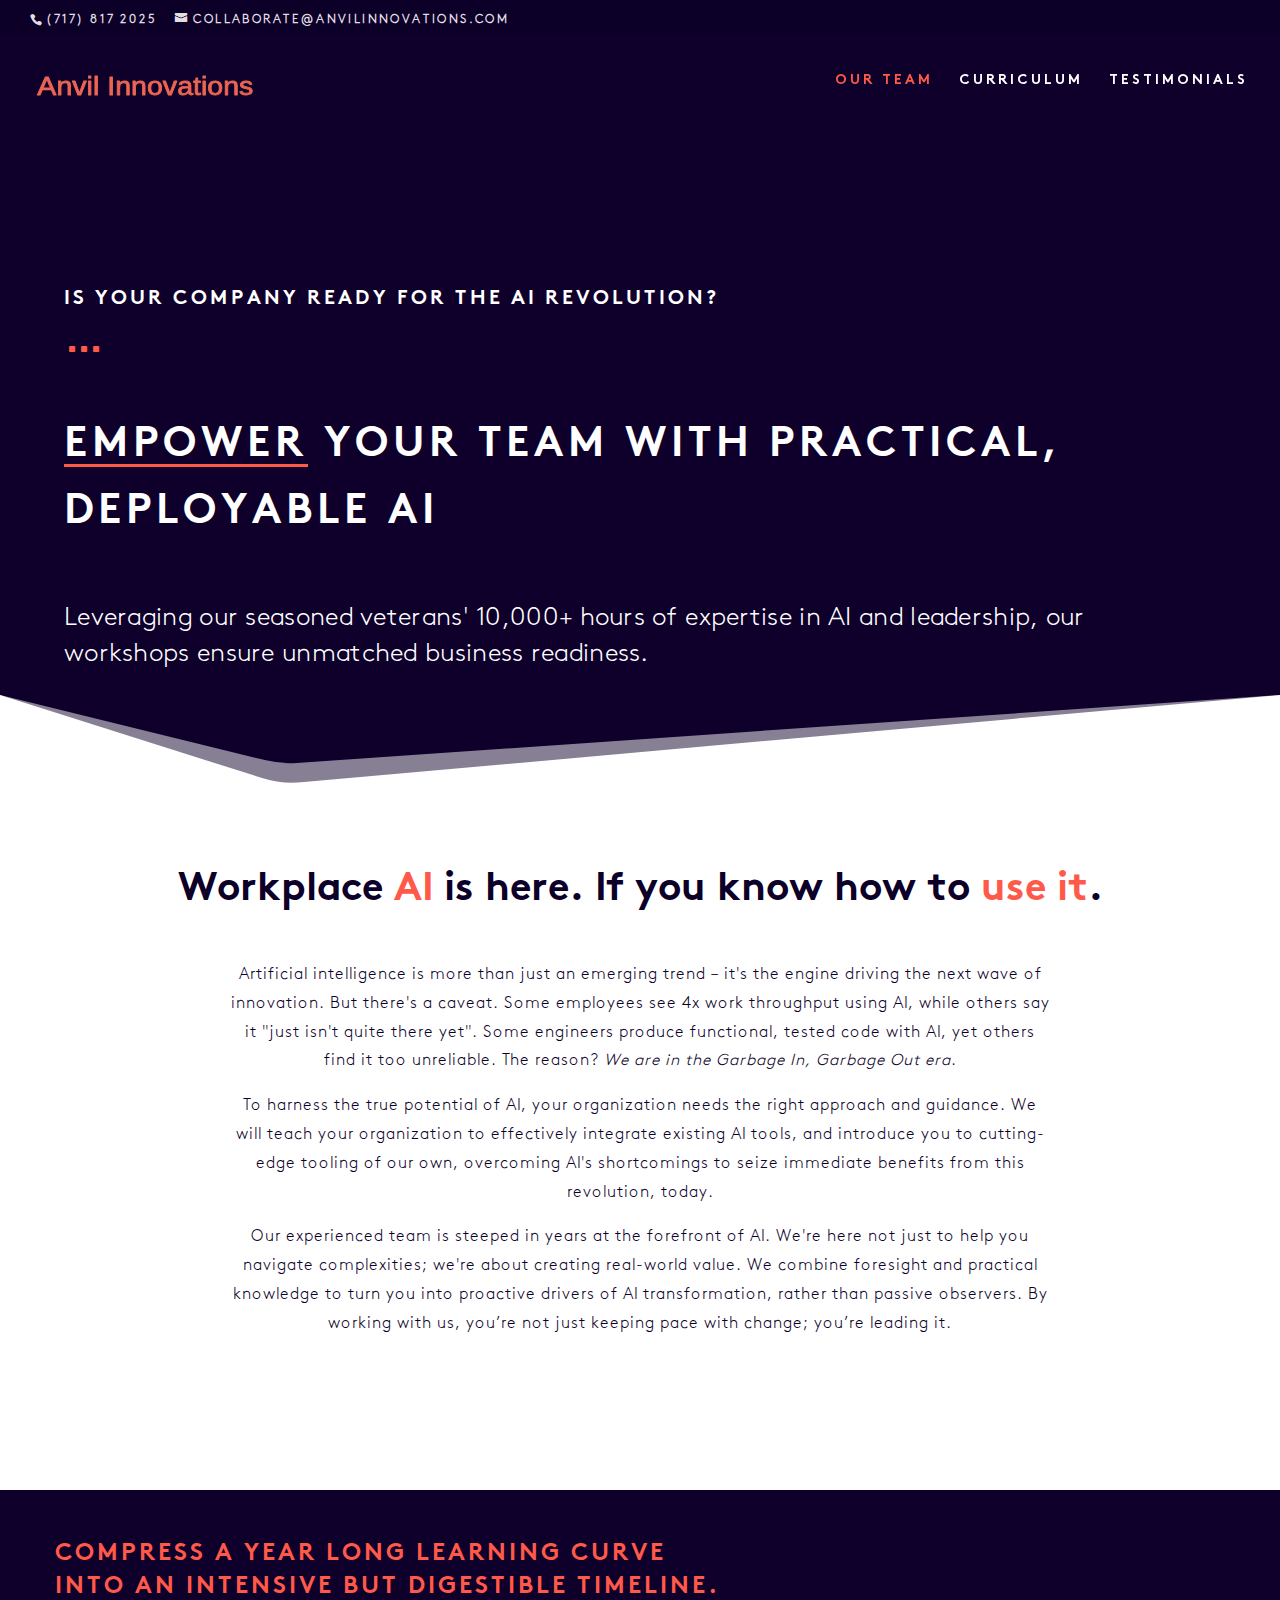
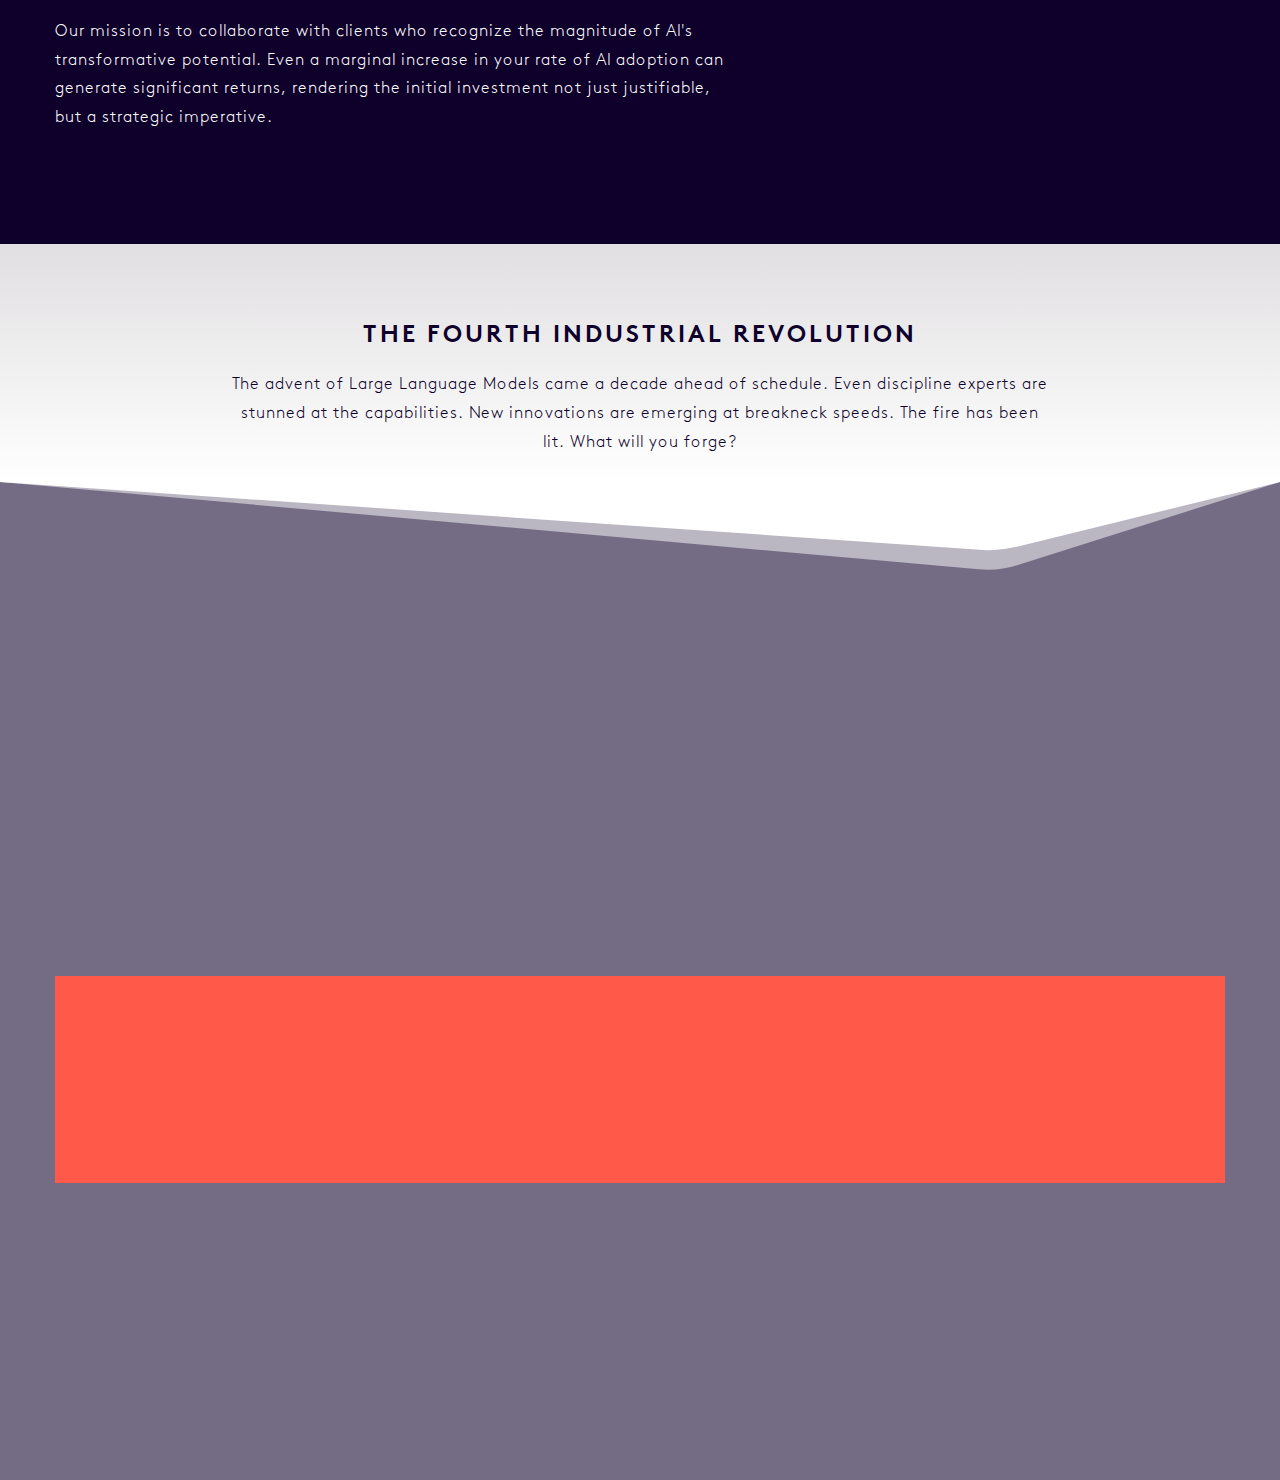
==== commit 7eb6be72: "Word" ====
--- a/index.html
+++ b/index.html
@@ -6538,7 +6538,7 @@
                     width: 70%;
                 }
                 .et_pb_blurb_0.et_pb_blurb {
-                    width: 60%;
+                    width: 70%;
                 }
             }
             @media only screen and (max-width: 980px) {
@@ -7258,10 +7258,10 @@
                                         <div
                                             class="et_pb_row et_pb_row_1 et_pb_gutters2">
                                             <div
-                                                class="et_pb_column et_pb_column_4_4 et_pb_column_1 et_pb_css_mix_blend_mode_passthrough ">
+                                                class="et_pb_column et_pb_column_4_4 et_pb_blurb_0 et_pb_column_1 et_pb_css_mix_blend_mode_passthrough ">
                                                 <div class="et_pb_module et_pb_blurb et_pb_text_align_center et_pb_blurb_position_top et_pb_bg_layout_light">
                                                 <h2 >
-                                                          <span style="font-size: 40px;" > <span style="
+                                                          <span style="font-size: 40px;" > Workplace <span style="
                                                                     color: #ff5949;
                                                                     font-family: oak-bold;
                                                               "> AI </span>is here. If you know how to <span style="
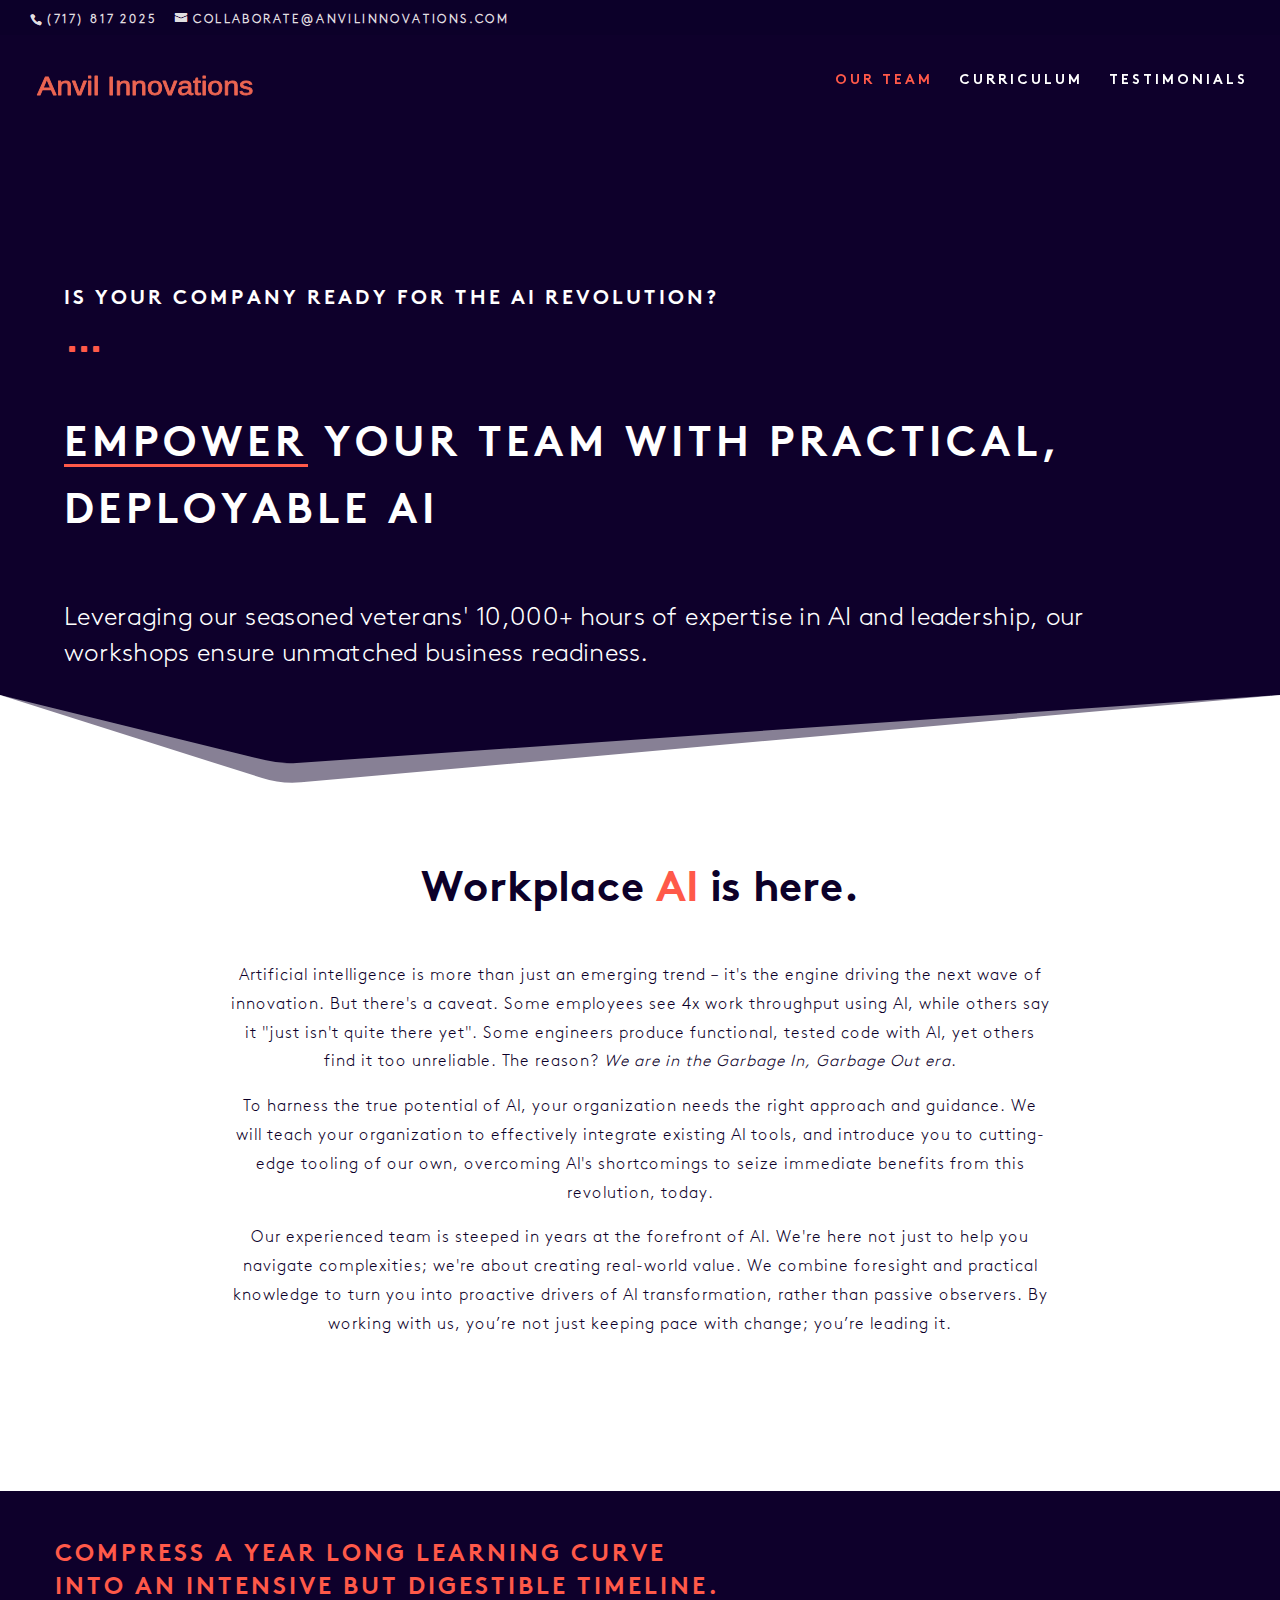
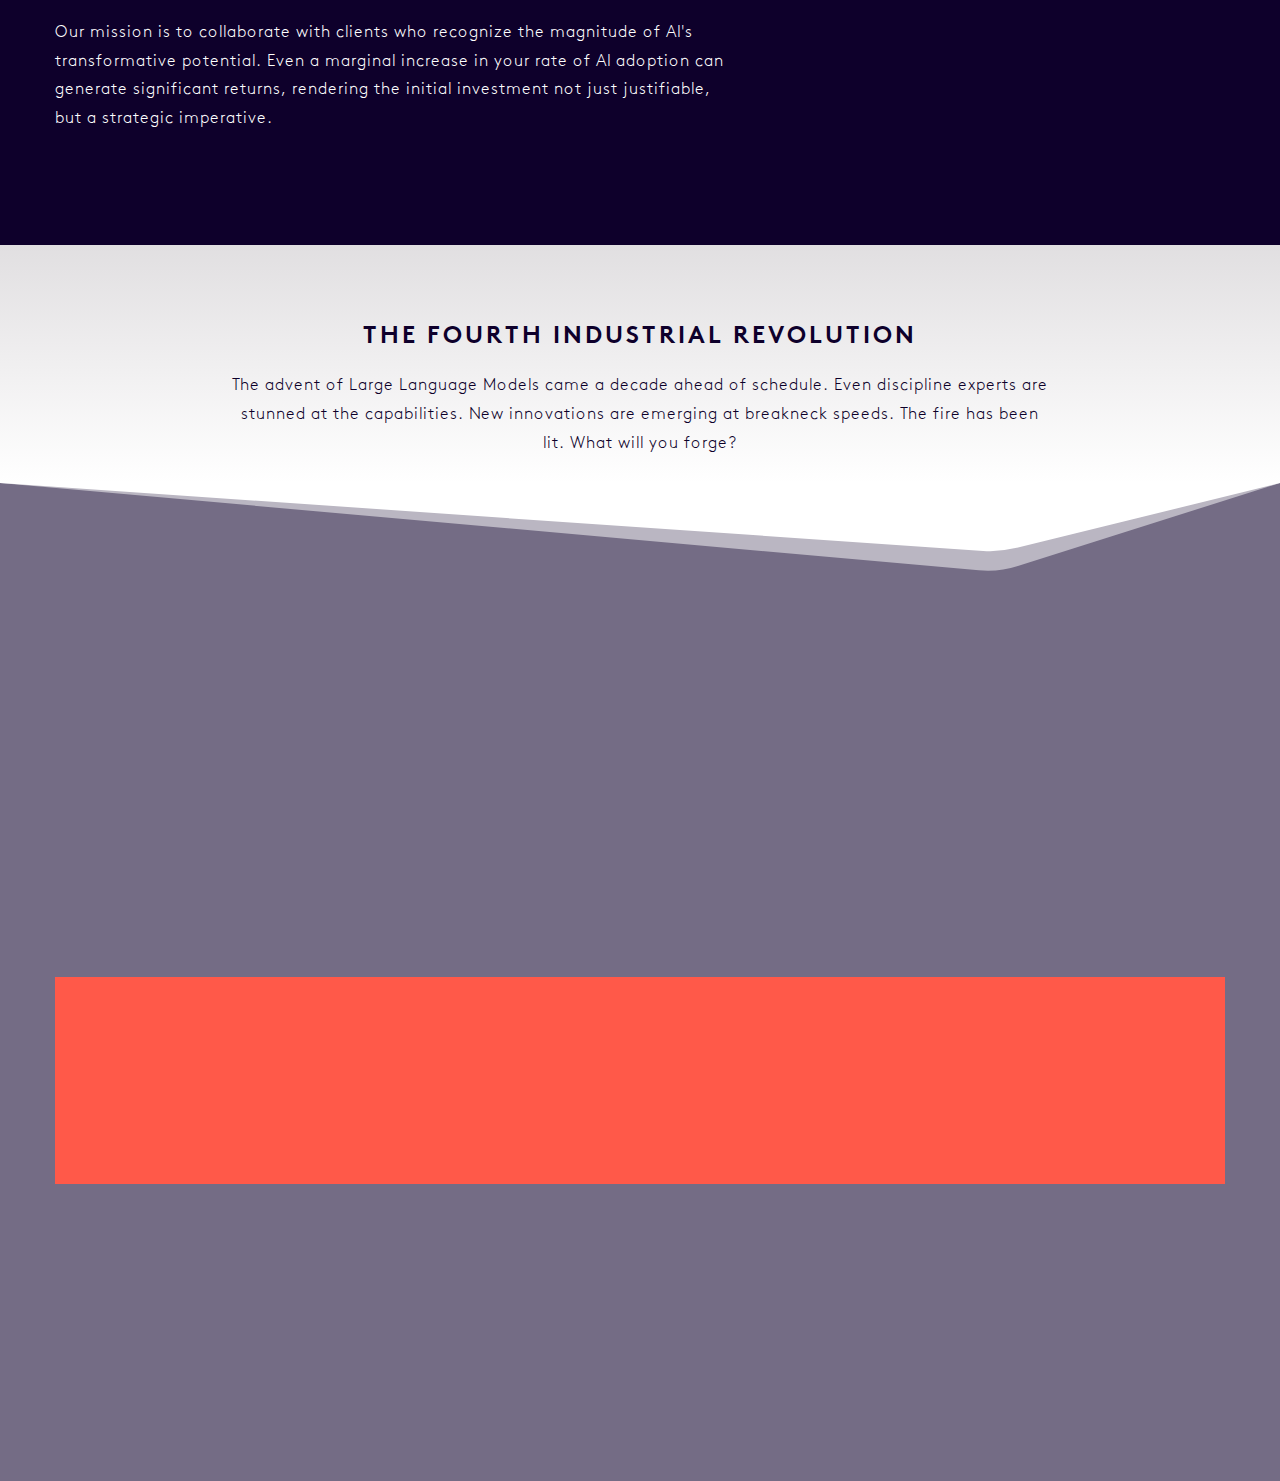
==== commit 13ca520d: "Words" ====
--- a/index.html
+++ b/index.html
@@ -7261,13 +7261,10 @@
                                                 class="et_pb_column et_pb_column_4_4 et_pb_blurb_0 et_pb_column_1 et_pb_css_mix_blend_mode_passthrough ">
                                                 <div class="et_pb_module et_pb_blurb et_pb_text_align_center et_pb_blurb_position_top et_pb_bg_layout_light">
                                                 <h2 >
-                                                          <span style="font-size: 40px;" > Workplace <span style="
+                                                          <span style="font-size: 43px;" > Workplace <span style="
                                                                     color: #ff5949;
                                                                     font-family: oak-bold;
-                                                              "> AI </span>is here. If you know how to <span style="
-                                                                    color: #ff5949;
-                                                                    font-family: oak-bold;
-                                                              "> use it</span>.</span>
+                                                              "> AI </span>is here.
                                                         </h2>
                                                         
                                                       
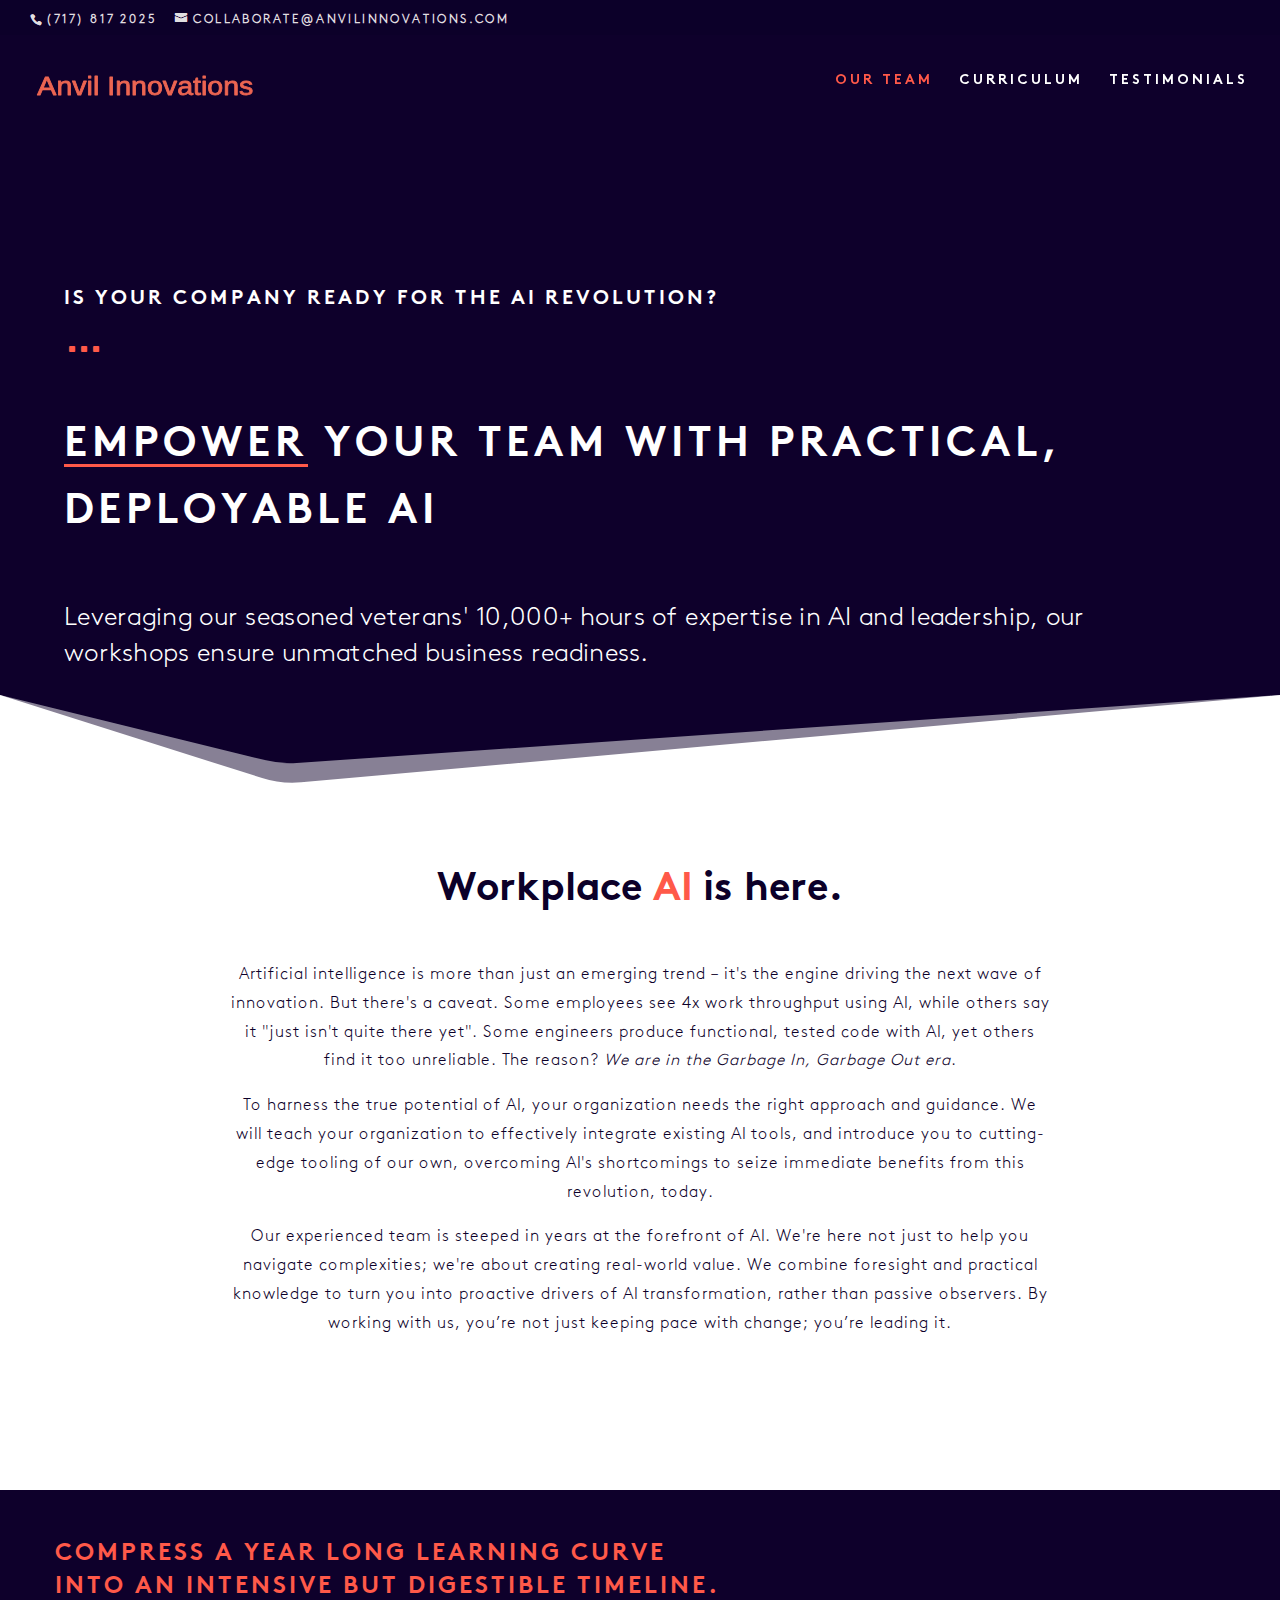
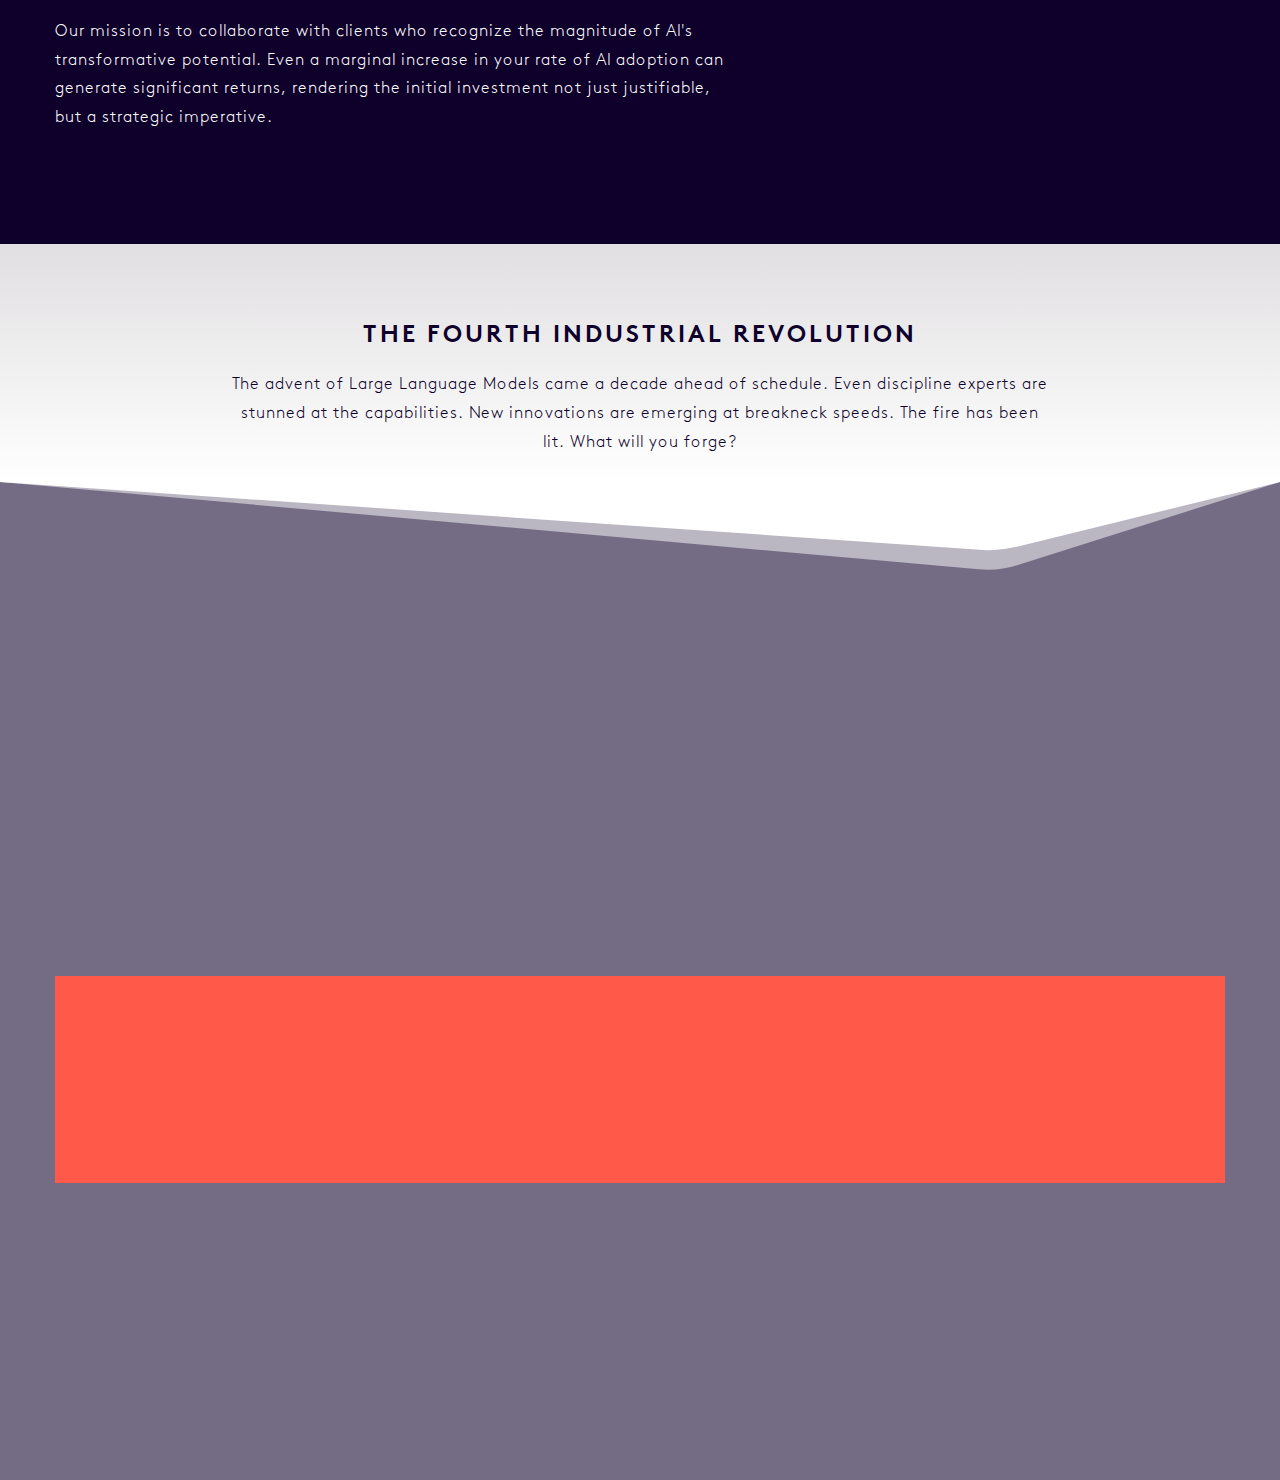
==== commit 406e4578: "Font" ====
--- a/index.html
+++ b/index.html
@@ -7261,7 +7261,7 @@
                                                 class="et_pb_column et_pb_column_4_4 et_pb_blurb_0 et_pb_column_1 et_pb_css_mix_blend_mode_passthrough ">
                                                 <div class="et_pb_module et_pb_blurb et_pb_text_align_center et_pb_blurb_position_top et_pb_bg_layout_light">
                                                 <h2 >
-                                                          <span style="font-size: 43px;" > Workplace <span style="
+                                                          <span style="font-size: 40px;" > Workplace <span style="
                                                                     color: #ff5949;
                                                                     font-family: oak-bold;
                                                               "> AI </span>is here.
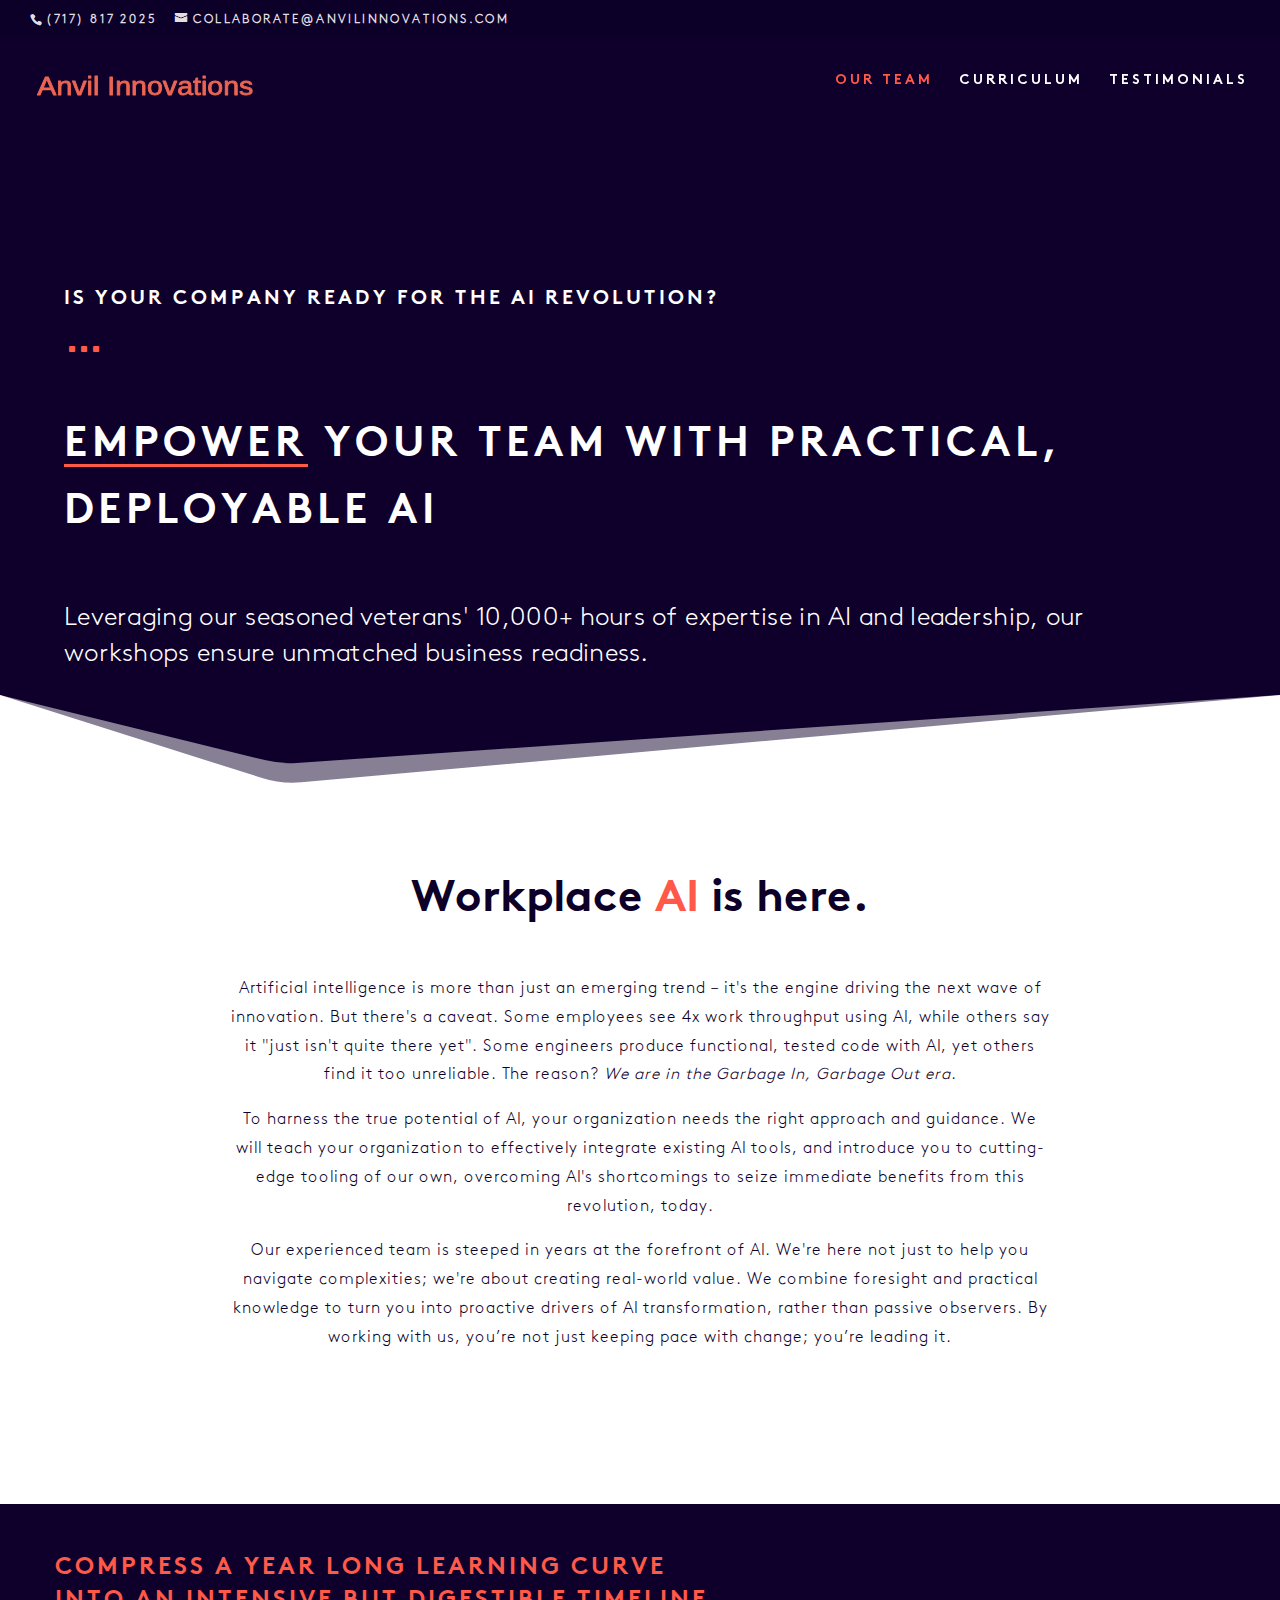
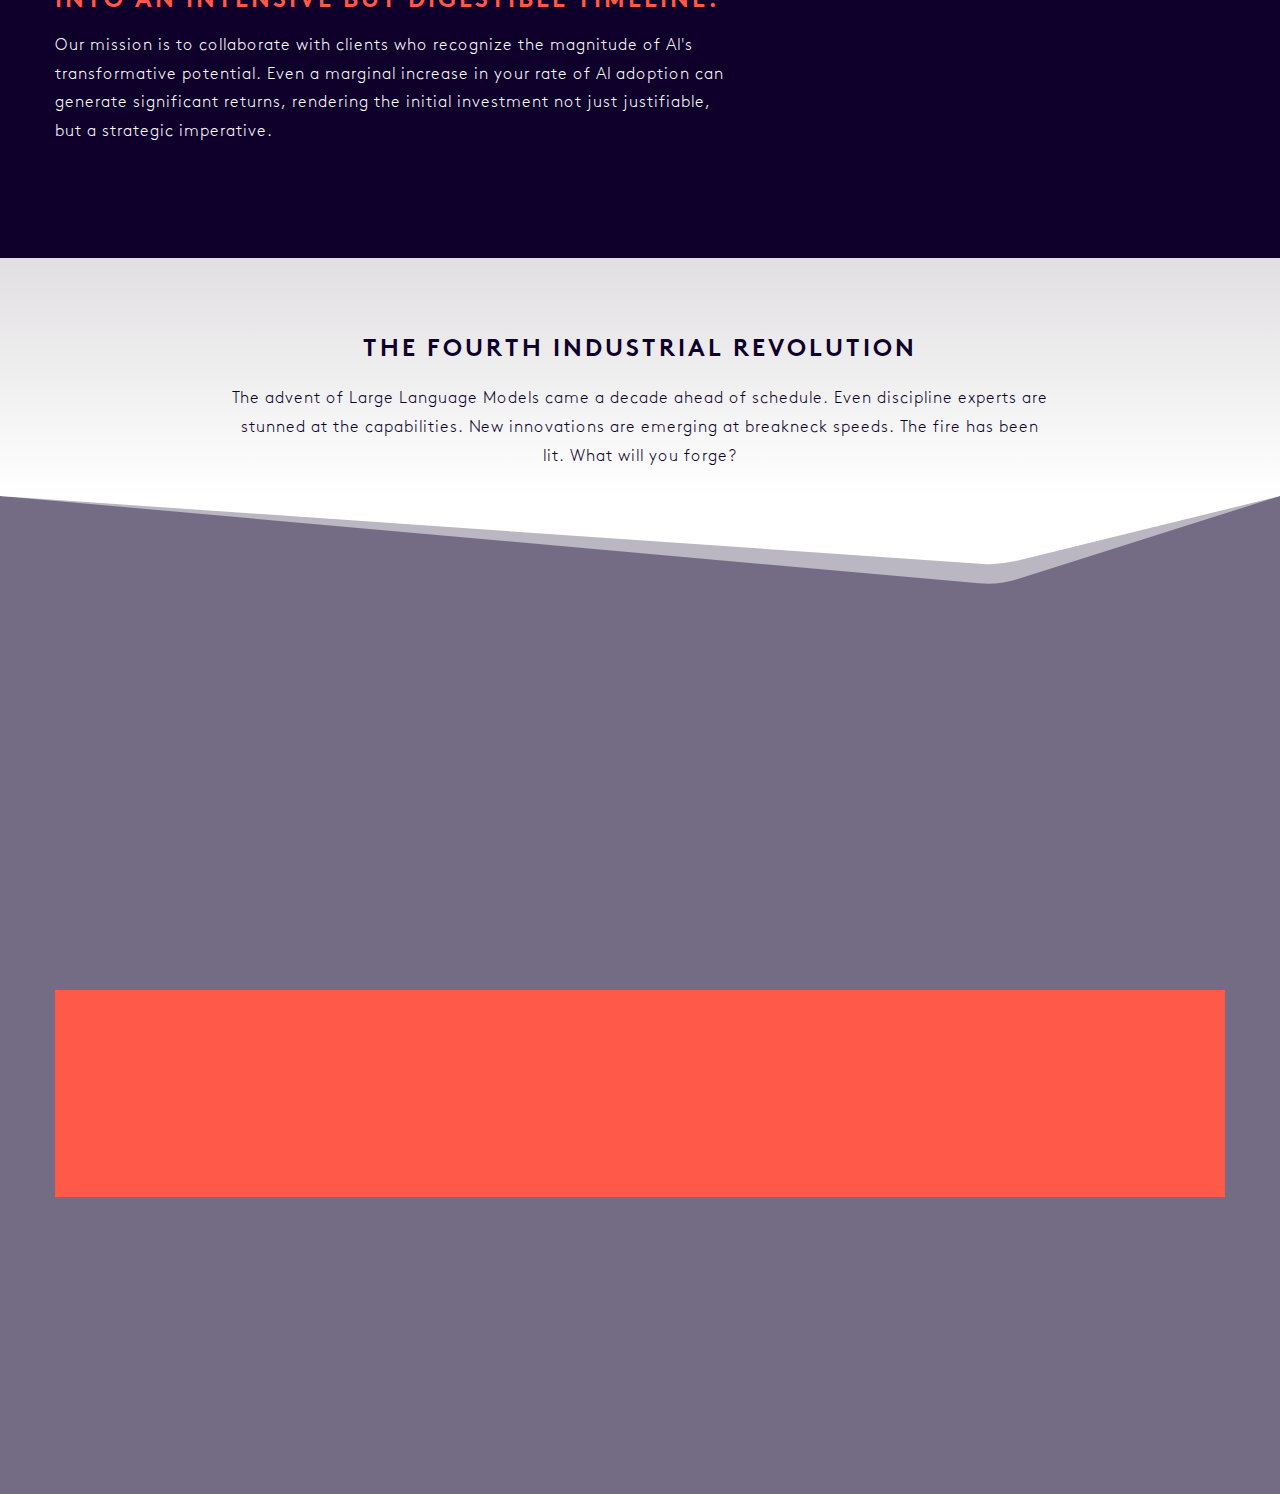
==== commit 0613d368: "Dynamic font" ====
--- a/index.html
+++ b/index.html
@@ -7257,11 +7257,39 @@
                                         class="et_pb_section et_pb_section_1 freddie_ga_ga_content et_section_regular">
                                         <div
                                             class="et_pb_row et_pb_row_1 et_pb_gutters2">
+                                            
+                                            
+                                            <style>
+                                            /* Default style for desktop and larger screens */
+                                            .responsive-text {
+                                                font-size: 45px;
+                                            }
+
+                                            /* Adjust font size for screens less than 600px wide */
+                                            @media (max-width: 800px) {
+                                                .responsive-text {
+                                                    font-size: 43px;
+                                                }
+                                            }
+
+                                            /* Further adjust font size for screens less than 400px wide */
+                                            @media (max-width: 600px) {
+                                                .responsive-text {
+                                                    font-size: 39px;
+                                                }
+                                            }
+                                             @media (max-width: 500px) {
+                                                .responsive-text {
+                                                    font-size: 37px;
+                                                }
+                                            }
+                                        </style>
+
                                             <div
                                                 class="et_pb_column et_pb_column_4_4 et_pb_blurb_0 et_pb_column_1 et_pb_css_mix_blend_mode_passthrough ">
                                                 <div class="et_pb_module et_pb_blurb et_pb_text_align_center et_pb_blurb_position_top et_pb_bg_layout_light">
-                                                <h2 >
-                                                          <span style="font-size: 40px;" > Workplace <span style="
+                                                <h2 class="responsive-text">
+                                                          <span > Workplace <span style="
                                                                     color: #ff5949;
                                                                     font-family: oak-bold;
                                                               "> AI </span>is here.
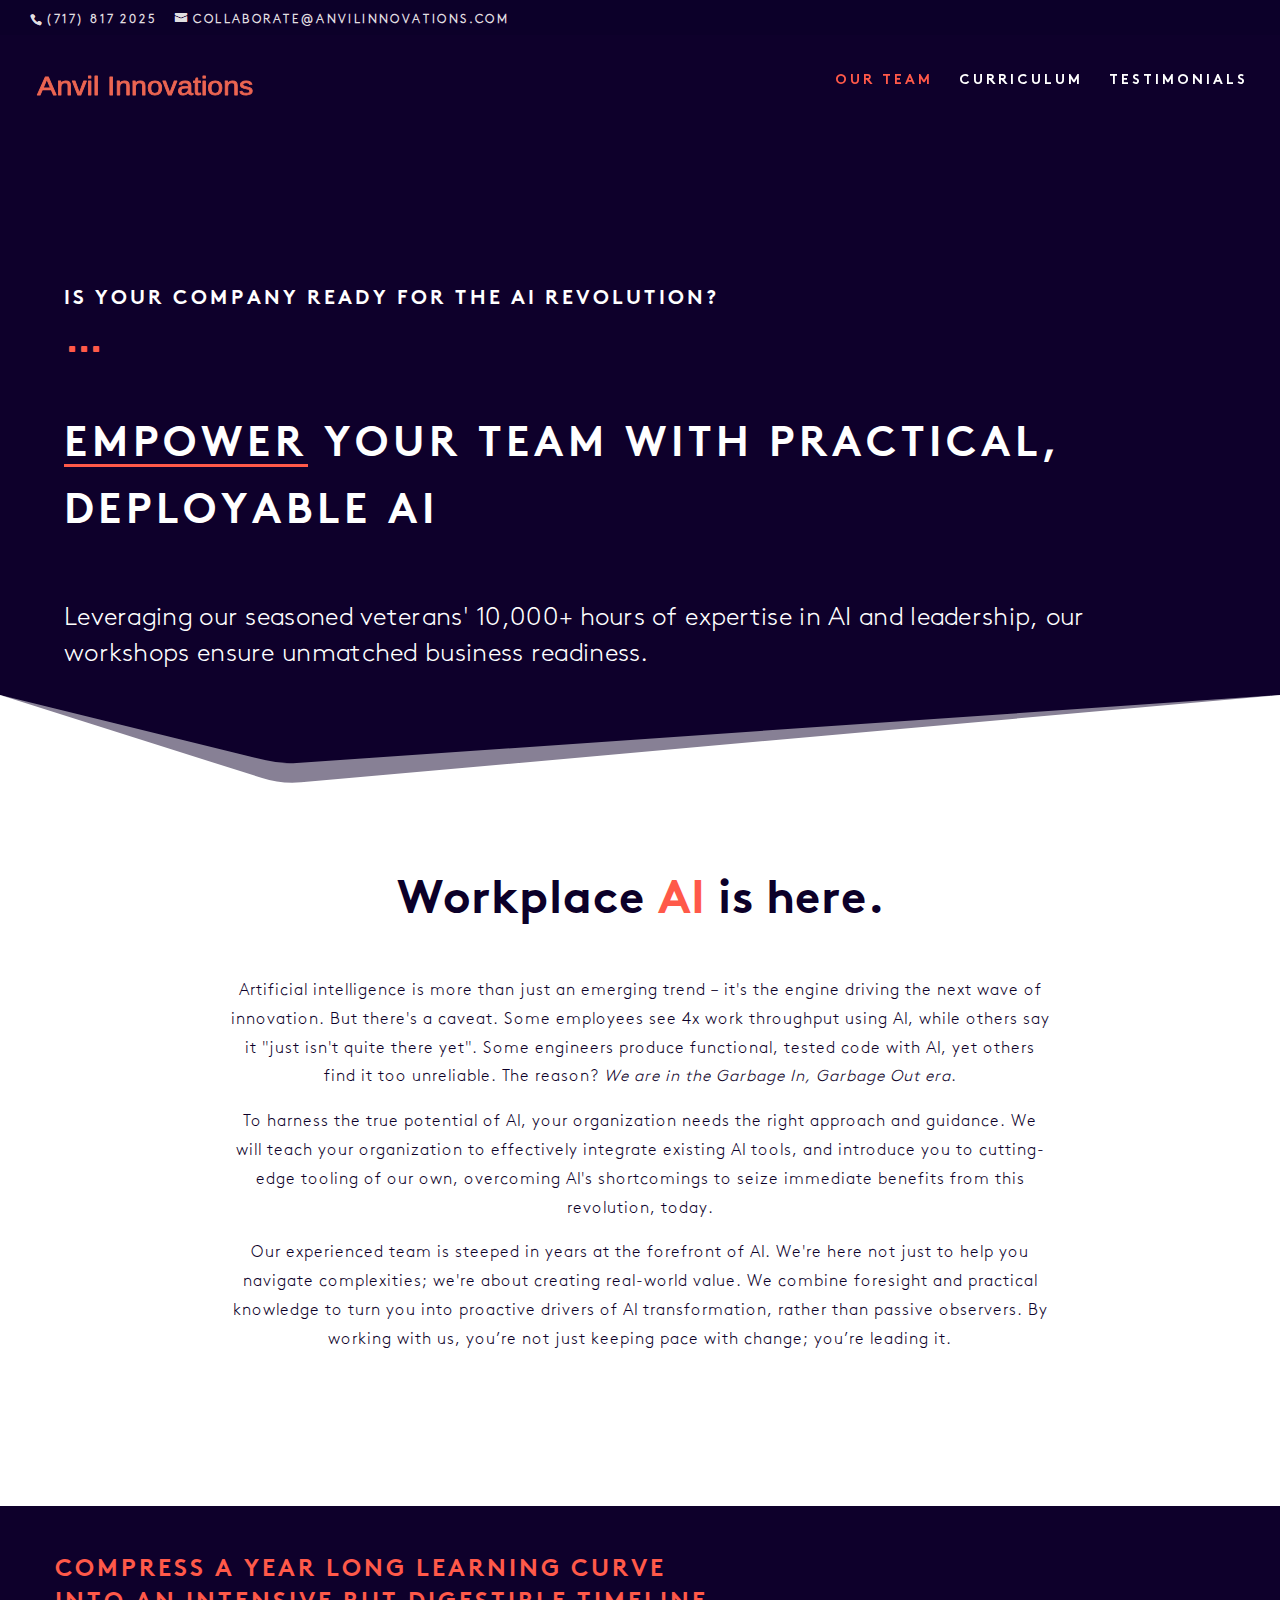
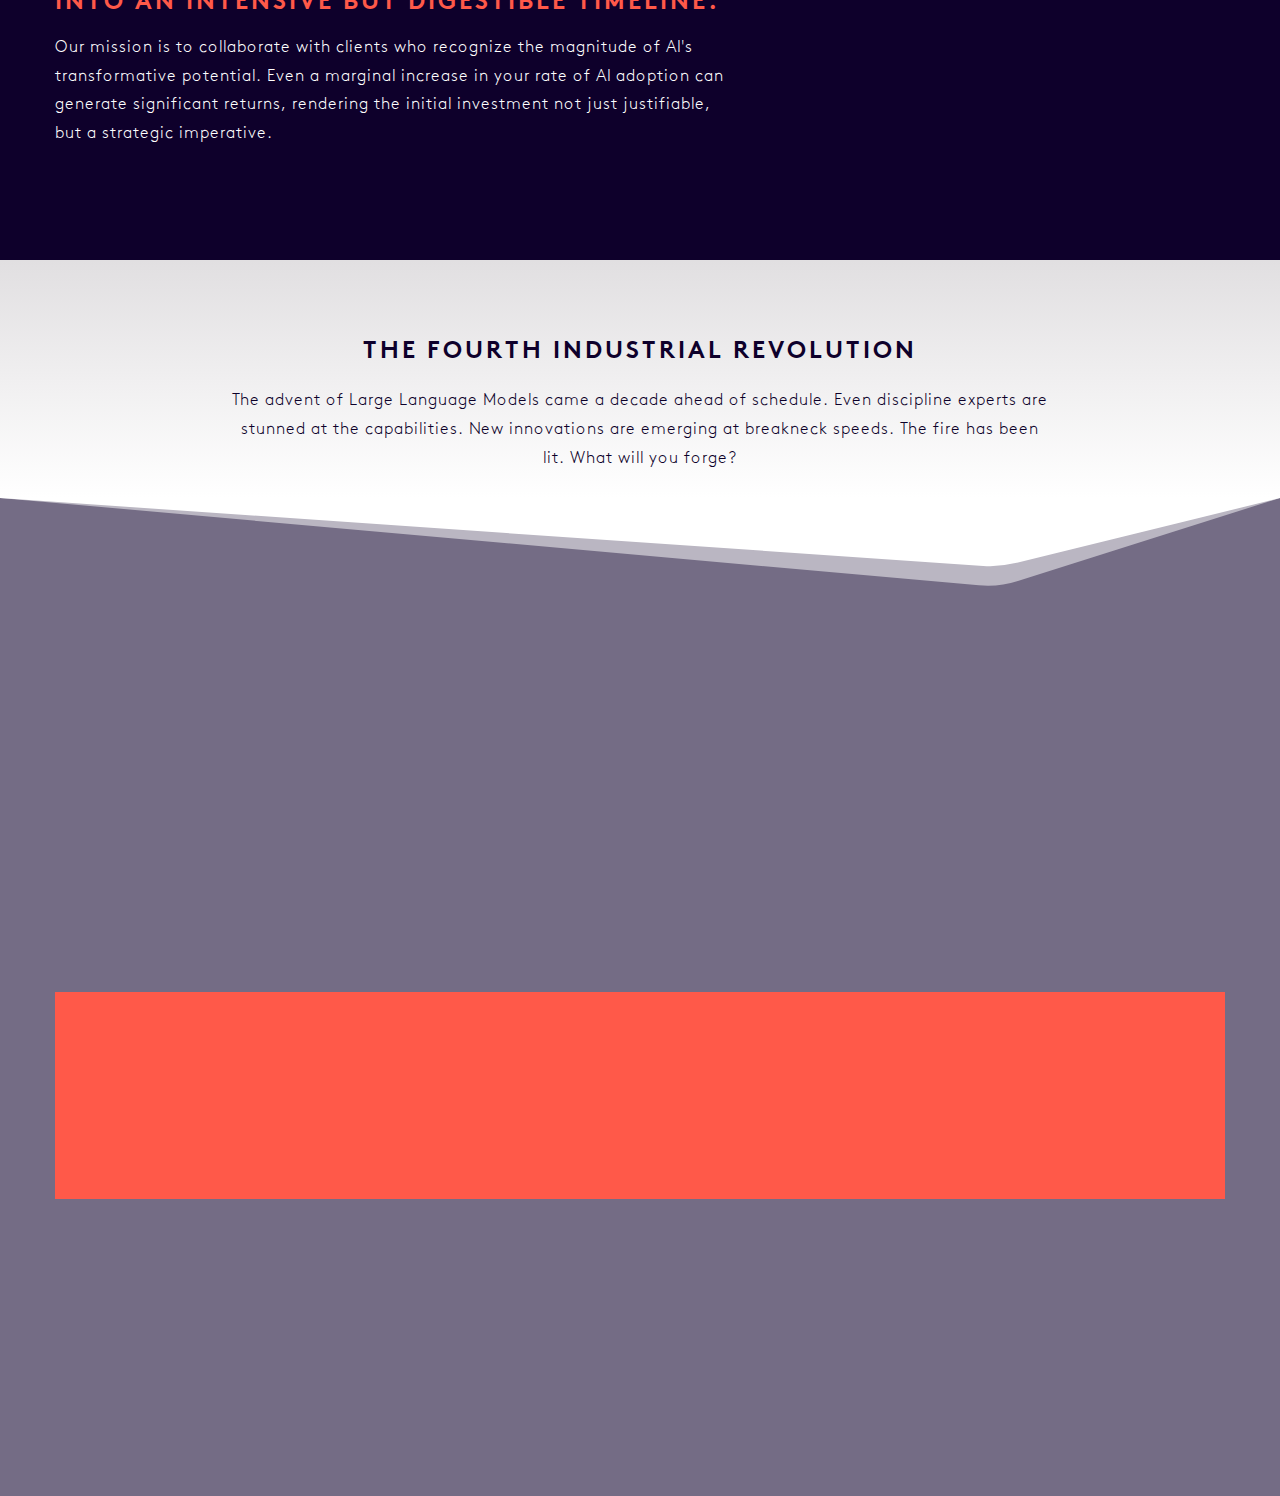
==== commit b5f2b96a: "Auto font line control" ====
--- a/index.html
+++ b/index.html
@@ -7262,13 +7262,14 @@
                                             <style>
                                             /* Default style for desktop and larger screens */
                                             .responsive-text {
-                                                font-size: 45px;
+                                                font-size: 47px;
                                             }
 
                                             /* Adjust font size for screens less than 600px wide */
                                             @media (max-width: 800px) {
                                                 .responsive-text {
                                                     font-size: 43px;
+                                                    line-height: 1; /* Default line-height */
                                                 }
                                             }
 
@@ -7276,11 +7277,13 @@
                                             @media (max-width: 600px) {
                                                 .responsive-text {
                                                     font-size: 39px;
+                                                    line-height: 1.15; /* Default line-height */
                                                 }
                                             }
                                              @media (max-width: 500px) {
                                                 .responsive-text {
                                                     font-size: 37px;
+                                                    line-height: 1.15; /* Default line-height */
                                                 }
                                             }
                                         </style>
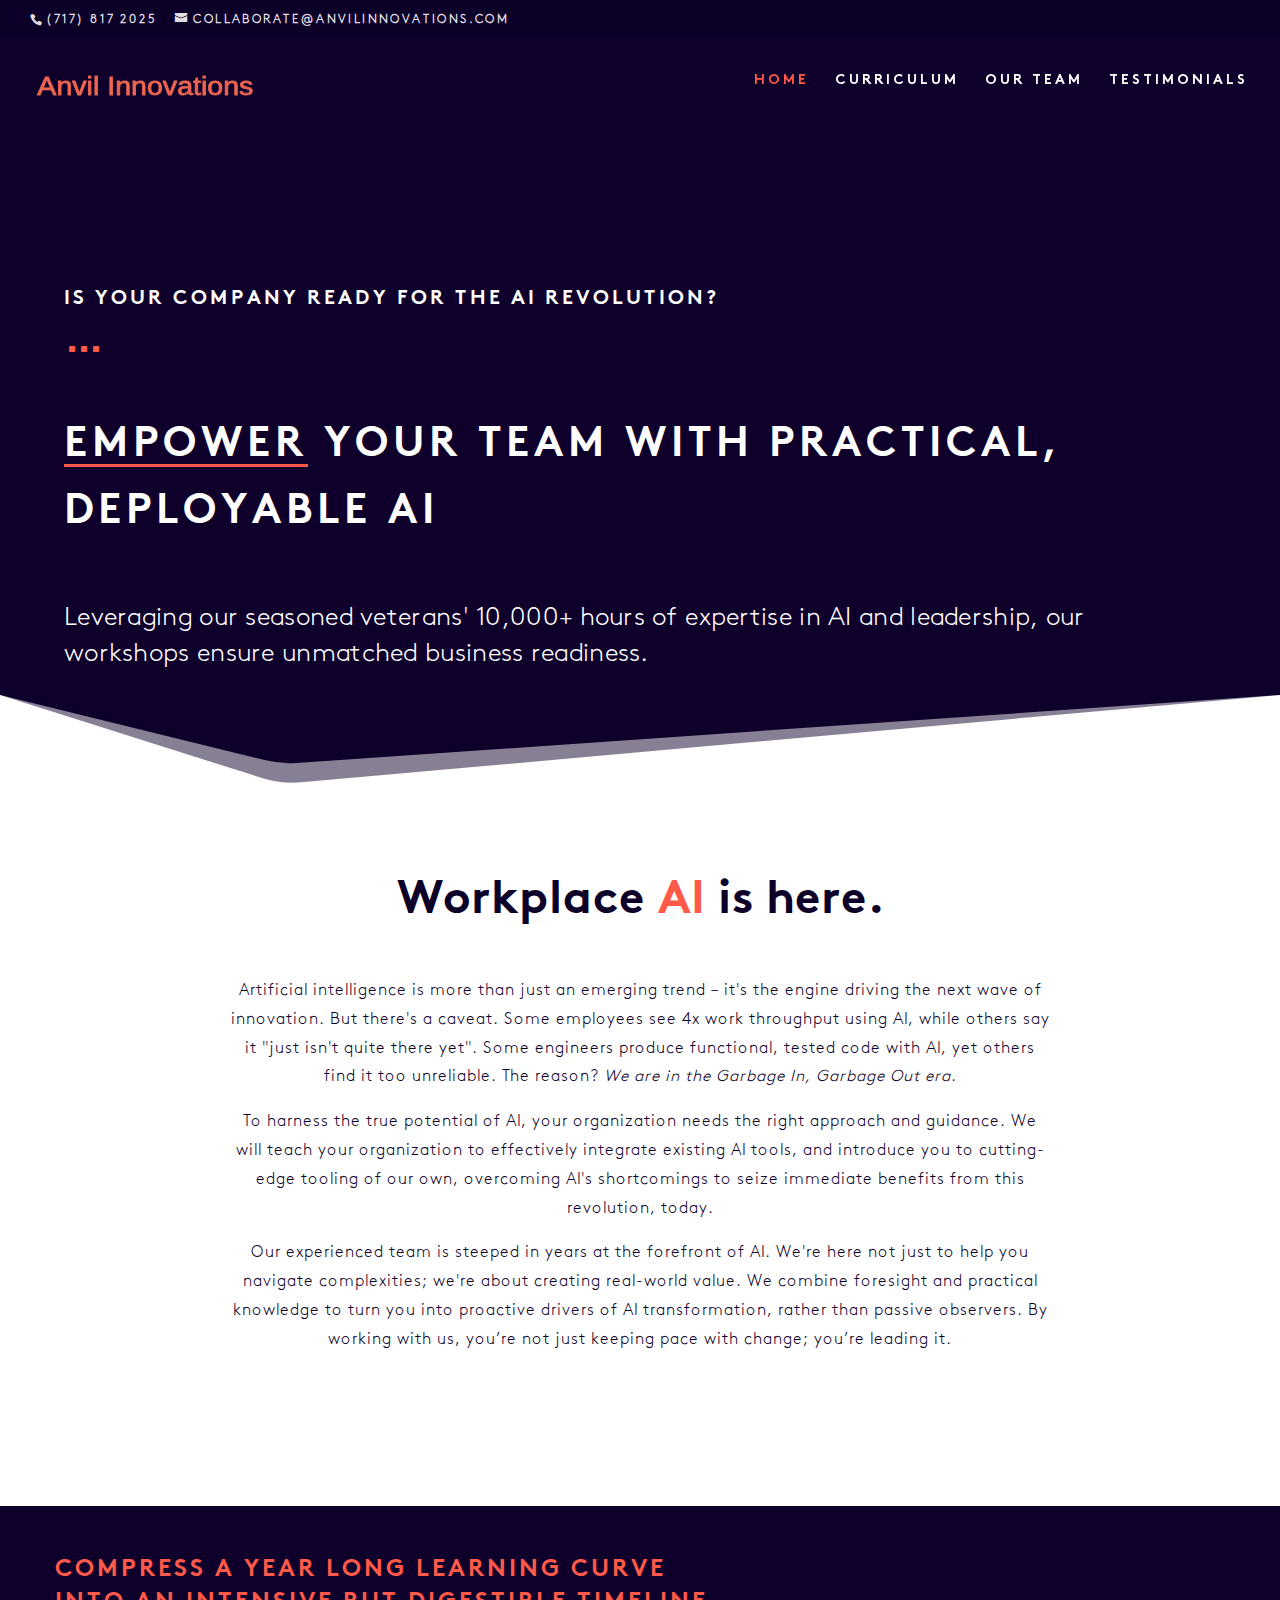
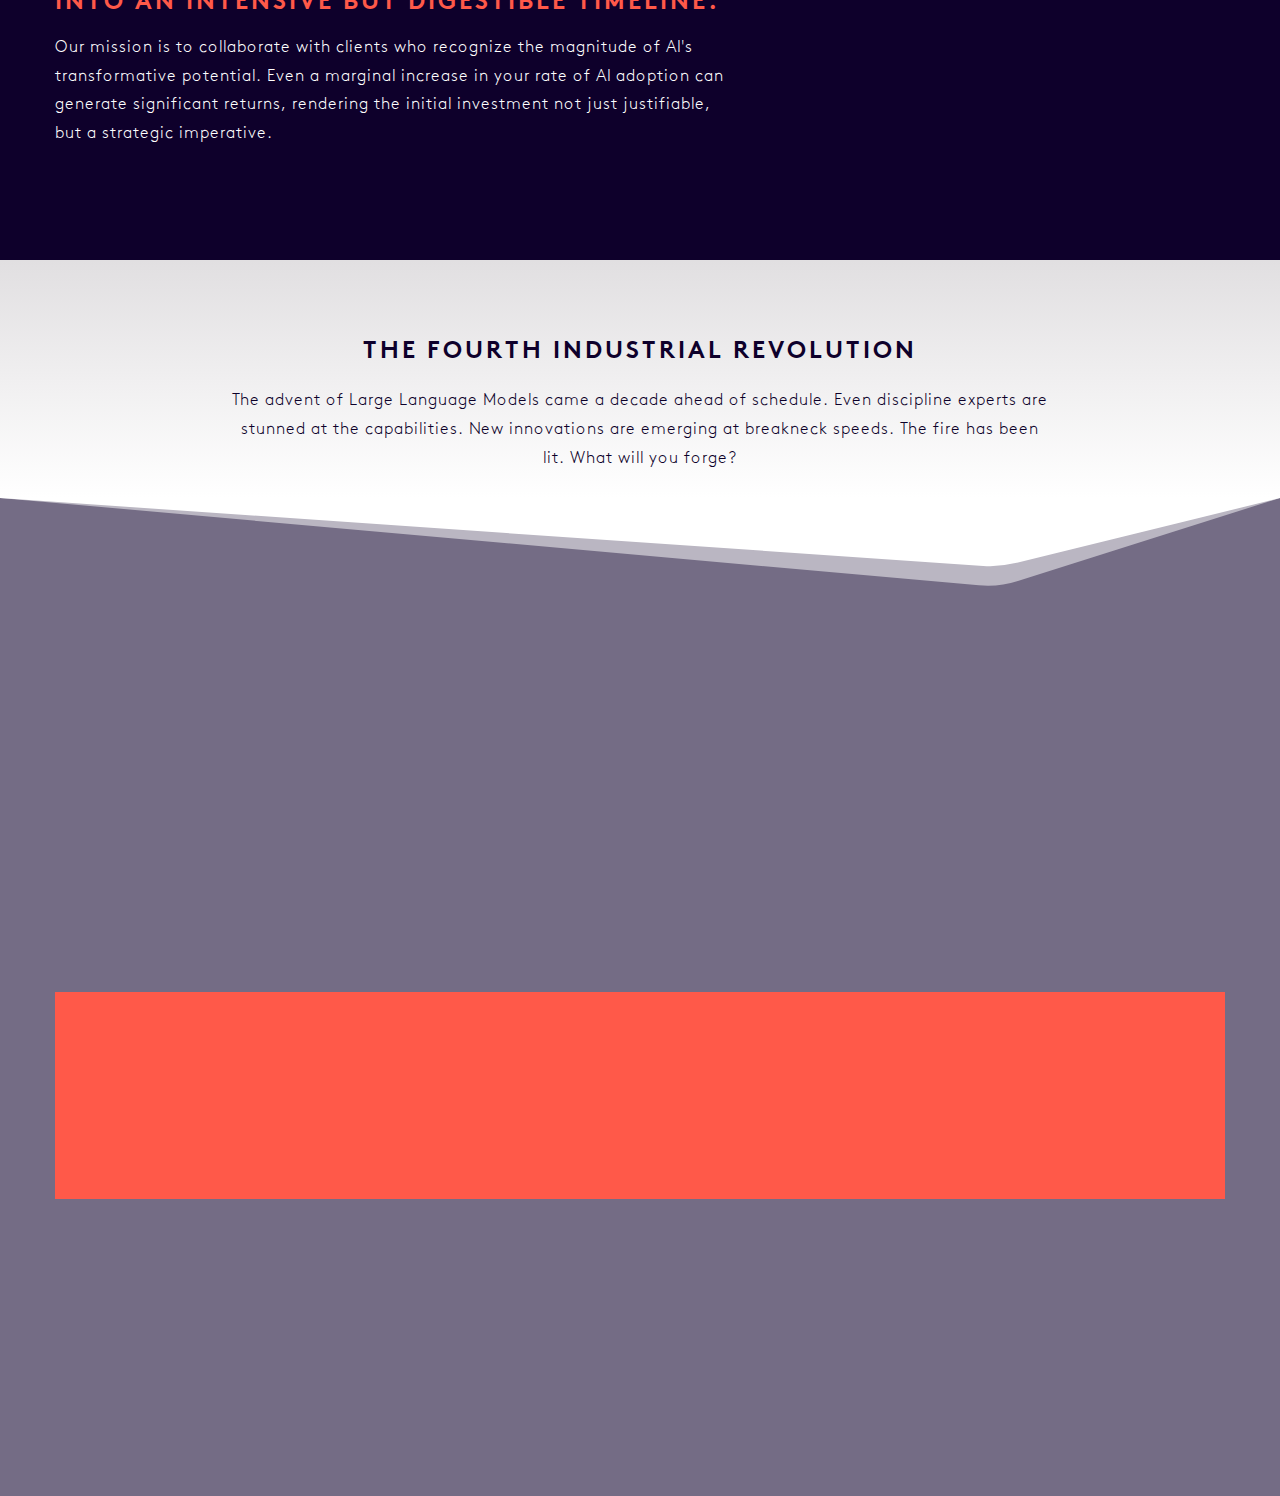
==== commit 73c749ae: "Menus" ====
--- a/index.html
+++ b/index.html
@@ -7142,8 +7142,8 @@
 
                                 <li class="menu-item menu-item-type-post_type menu-item-object-page menu-item-home current-menu-item page_item page-item-203914 current_page_item menu-item-272694">
                                     <a
-                                        href="team.html" >
-                                        <span>Our Team</span>
+                                        href="index.html" >
+                                        <span>Home</span>
                                     </a>
                                 </li>
                                 <li
@@ -7152,7 +7152,12 @@
                                         ><span>Curriculum</span></a
                                     >
                                 </li>
-                                
+                                <li
+                                    class="menu-item menu-item-type-post_type menu-item-object-page menu-item-272694">
+                                    <a href="team.html"
+                                        ><span>Our Team</span></a
+                                    >
+                                </li>
                                 
                                 <li
                                     class="menu-item menu-item-type-post_type menu-item-object-page menu-item-272694">
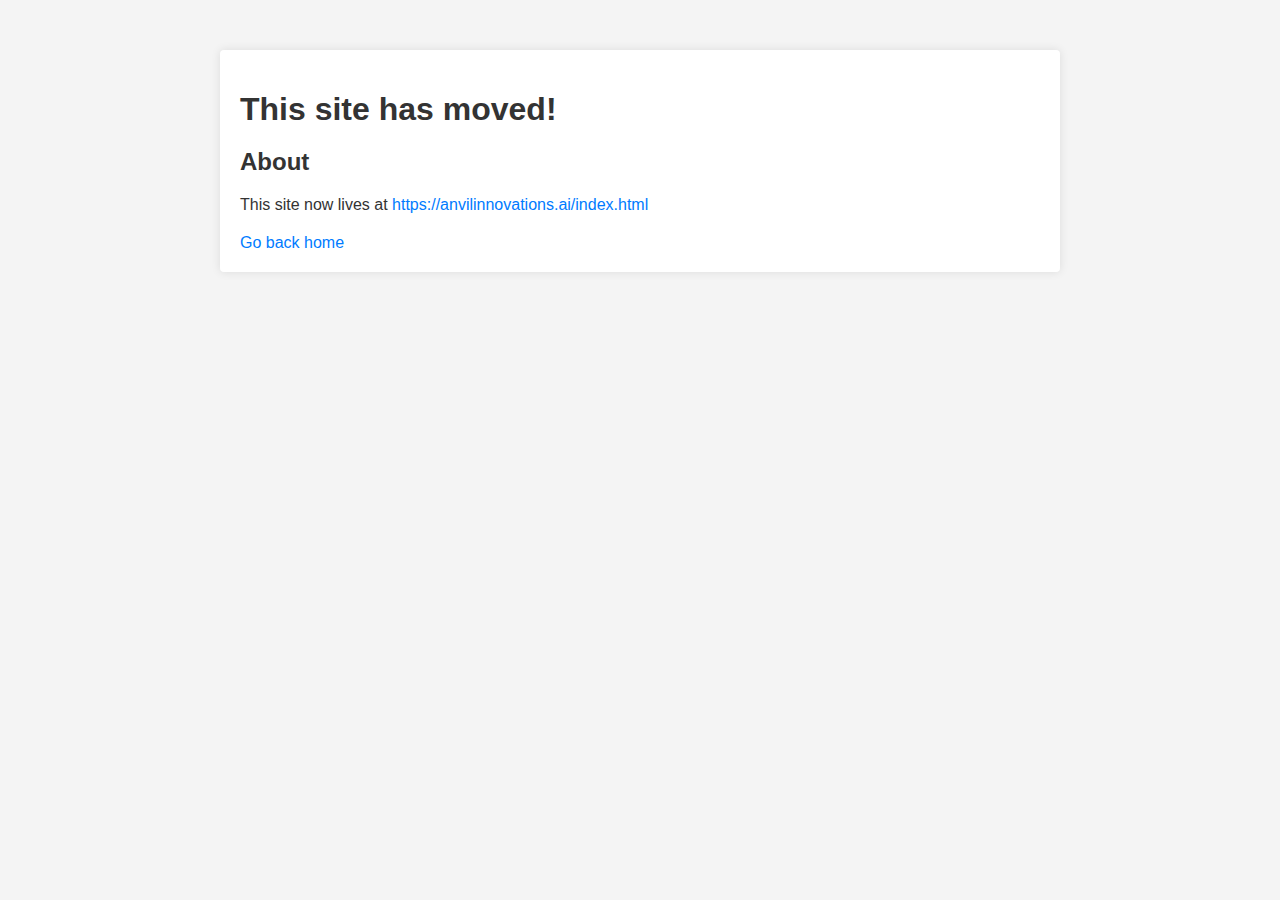
==== commit b69a48b0: "Create index.html" ====
--- a/index.html
+++ b/index.html
@@ -1,8370 +1,55 @@
 <!DOCTYPE html>
-<html lang="en-US">
-    
-    <!--witness mark-->
-    <head>
-        <meta charset="UTF-8" />
+<html lang="en">
 
-        <style id="global-hamburger-styles-css">
-            .mobile_nav .select_page {
-                display: none !important;
-            }
-            .et-db #et-boc .et-l.et-l--header .mobile_menu_bar:before,
-            .et-l--header .mobile_menu_bar:before {
-                content: unset;
-            }
+<head>
+    <meta charset="UTF-8">
+    <meta name="viewport" content="width=device-width, initial-scale=1.0">
+    <title>My Website</title>
+    <!-- Add link to CSS file here if you have one -->
+    <!-- <link rel="stylesheet" href="styles.css"> -->
+    <style>
+        /* Add some basic styling */
+        body {
+            font-family: Arial, sans-serif;
+            margin: 0;
+            padding: 0;
+            background-color: #f4f4f4;
+            color: #333;
+        }
 
-            .et_header_style_centered #main-header .mobile_nav.mobile_nav,
-            .et_header_style_split #main-header .mobile_nav.mobile_nav {
-                padding: 0;
-                border-radius: 0;
-                background-color: unset;
-                background: unset;
-            }
-            .et_header_style_centered #et_mobile_nav_menu#et_mobile_nav_menu,
-            .et_header_style_split #et_mobile_nav_menu#et_mobile_nav_menu {
-                position: unset;
-            }
+        .container {
+            max-width: 800px;
+            margin: 50px auto;
+            background-color: #fff;
+            padding: 20px;
+            border-radius: 4px;
+            box-shadow: 0 0 10px rgba(0, 0, 0, 0.1);
+        }
 
-            .et_header_style_centered.et_header_style_centered
-                .mobile_menu_bar.mobile_menu_bar,
-            .et_header_style_split.et_header_style_split
-                .mobile_menu_bar.mobile_menu_bar {
-                position: relative;
-            }
+        h1, h2, p {
+            margin-bottom: 20px;
+        }
 
-            .et_header_style_centered .et_mobile_menu.et_mobile_menu,
-            .et_header_style_split .et_mobile_menu.et_mobile_menu {
-                top: 62px;
-            }
+        a {
+            color: #007BFF;
+            text-decoration: none;
+        }
 
-            .et_header_style_left .et_mobile_menu.et_mobile_menu {
-                top: 90px;
-            }
+        a:hover {
+            text-decoration: underline;
+        }
+    </style>
+</head>
 
-            .et_header_style_centered
-                .et_menu_container
-                .mobile_menu_bar.mobile_menu_bar,
-            .et_header_style_split
-                .et_menu_container
-                .mobile_menu_bar.mobile_menu_bar,
-            .et_header_style_split
-                .et_menu_container
-                #et-top-navigation
-                .mobile_menu_bar.mobile_menu_bar {
-                top: unset;
-                left: unset;
-                right: unset;
-                bottom: unset;
-                padding: 0;
-                float: right;
-            }
+<body>
+    <div class="container">
+        <h1>This site has moved!</h1>
+        <h2>About</h2>
+        <p>This site now lives at <a href="https://anvilinnovations.ai/index.html"> https://anvilinnovations.ai/index.html </a> </p>
+        <a href="index.html">Go back home</a>
 
-            .et_header_style_split #main-header div#et-top-navigation {
-                bottom: 0;
-            }
+    </div>
 
-            #main-header .mobile_menu_bar:before {
-                content: unset;
-            }
+</body>
 
-            @media all and (max-width: 1260px) {
-                .et_header_style_centered
-                    #main-header#main-header
-                    div#et-top-navigation,
-                .et_header_style_split
-                    #main-header#main-header
-                    div#et-top-navigation {
-                    position: absolute;
-                }
-
-                .et_header_style_fullscreen .dipi_hamburger,
-                .et_header_style_centered .dipi_hamburger,
-                .et_header_style_split .dipi_hamburger {
-                    margin-bottom: 0 !important;
-                }
-
-                .et_header_style_centered .dipi_hamburger {
-                    margin-top: 6px;
-                }
-
-                .et_header_style_fullscreen .et-fixed-header #et-top-navigation,
-                .et_header_style_fullscreen #et-top-navigation {
-                    padding-bottom: 0 !important;
-                }
-            }
-
-            /* FIXME: only if style is not fullscreen oder slidein */
-            @media all and (min-width: 1261px) {
-                .dipi_hamburger {
-                    display: none;
-                }
-
-                .et_header_style_slide .dipi_hamburger,
-                .et_header_style_fullscreen .dipi_hamburger {
-                    display: block;
-                    margin-bottom: 0 !important;
-                }
-            }
-        </style>
-
-        <meta http-equiv="X-UA-Compatible" content="IE=edge" />
-
-        <style id="et-divi-userfonts">
-            @font-face {
-                font-family: "oak-light";
-                font-display: swap;
-                src: url("fonts/melted_spicy_vulture.ttf") format("truetype");
-            }
-            @font-face {
-                font-family: "oak-bold";
-                font-display: swap;
-                src: url("fonts/bland_sharp_mantis.ttf") format("truetype");
-            }
-        </style>
-
-        <link
-            rel="stylesheet"
-            id="dipi_hamburgers_css-css"
-            href="css/old_cool_mongoose.css"
-            type="text/css"
-            media="all" />
-
-        <style id="divi-style-parent-inline-inline-css" type="text/css">
-            /*!
-            Theme Name: Divi
-            Theme URI: http://www.elegantthemes.com/gallery/divi/
-            Version: 4.22.1
-            Description: Smart. Flexible. Beautiful. Divi is the most powerful theme in our collection.
-            Author: Elegant Themes
-            Author URI: http://www.elegantthemes.com
-            License: GNU General Public License v2
-            License URI: http://www.gnu.org/licenses/gpl-2.0.html
-            */
-
-            a,
-            abbr,
-            acronym,
-            address,
-            applet,
-            b,
-            big,
-            blockquote,
-            body,
-            center,
-            cite,
-            code,
-            dd,
-            del,
-            dfn,
-            div,
-            dl,
-            dt,
-            em,
-            fieldset,
-            font,
-            form,
-            h1,
-            h2,
-            h3,
-            h4,
-            h5,
-            h6,
-            html,
-            i,
-            iframe,
-            img,
-            ins,
-            kbd,
-            label,
-            legend,
-            li,
-            object,
-            ol,
-            p,
-            pre,
-            q,
-            s,
-            samp,
-            small,
-            span,
-            strike,
-            strong,
-            sub,
-            sup,
-            tt,
-            u,
-            ul,
-            var {
-                margin: 0;
-                padding: 0;
-                border: 0;
-                outline: 0;
-                font-size: 100%;
-                -ms-text-size-adjust: 100%;
-                -webkit-text-size-adjust: 100%;
-                vertical-align: baseline;
-                background: transparent;
-            }
-            body {
-                line-height: 1;
-            }
-            ol,
-            ul {
-                list-style: none;
-            }
-            blockquote,
-            q {
-                quotes: none;
-            }
-            blockquote:after,
-            blockquote:before,
-            q:after,
-            q:before {
-                content: "";
-                content: none;
-            }
-            blockquote {
-                margin: 20px 0 30px;
-                border-left: 5px solid;
-                padding-left: 20px;
-            }
-            :focus {
-                outline: 0;
-            }
-            del {
-                text-decoration: line-through;
-            }
-            pre {
-                overflow: auto;
-                padding: 10px;
-            }
-            figure {
-                margin: 0;
-            }
-            table {
-                border-collapse: collapse;
-                border-spacing: 0;
-            }
-            article,
-            aside,
-            footer,
-            header,
-            hgroup,
-            nav,
-            section {
-                display: block;
-            }
-            body {
-                font-family: Open Sans, Arial, sans-serif;
-                font-size: 14px;
-                color: #666;
-                background-color: #fff;
-                line-height: 1.7em;
-                font-weight: 500;
-                -webkit-font-smoothing: antialiased;
-                -moz-osx-font-smoothing: grayscale;
-            }
-            body.page-template-page-template-blank-php #page-container {
-                padding-top: 0 !important;
-            }
-            body.et_cover_background {
-                background-size: cover !important;
-                background-position: top !important;
-                background-repeat: no-repeat !important;
-                background-attachment: fixed;
-            }
-            a {
-                color: #2ea3f2;
-            }
-            a,
-            a:hover {
-                text-decoration: none;
-            }
-            p {
-                padding-bottom: 1em;
-            }
-            p:not(.has-background):last-of-type {
-                padding-bottom: 0;
-            }
-            p.et_normal_padding {
-                padding-bottom: 1em;
-            }
-            strong {
-                font-weight: 700;
-            }
-            cite,
-            em,
-            i {
-                font-style: italic;
-            }
-            code,
-            pre {
-                font-family: Courier New, monospace;
-                margin-bottom: 10px;
-            }
-            ins {
-                text-decoration: none;
-            }
-            sub,
-            sup {
-                height: 0;
-                line-height: 1;
-                position: relative;
-                vertical-align: baseline;
-            }
-            sup {
-                bottom: 0.8em;
-            }
-            sub {
-                top: 0.3em;
-            }
-            dl {
-                margin: 0 0 1.5em;
-            }
-            dl dt {
-                font-weight: 700;
-            }
-            dd {
-                margin-left: 1.5em;
-            }
-            blockquote p {
-                padding-bottom: 0;
-            }
-            embed,
-            iframe,
-            object,
-            video {
-                max-width: 100%;
-            }
-            h1,
-            h2,
-            h3,
-            h4,
-            h5,
-            h6 {
-                color: #333;
-                padding-bottom: 10px;
-                line-height: 1em;
-                font-weight: 500;
-            }
-            h1 a,
-            h2 a,
-            h3 a,
-            h4 a,
-            h5 a,
-            h6 a {
-                color: inherit;
-            }
-            h1 {
-                font-size: 30px;
-            }
-            h2 {
-                font-size: 26px;
-            }
-            h3 {
-                font-size: 22px;
-            }
-            h4 {
-                font-size: 18px;
-            }
-            h5 {
-                font-size: 16px;
-            }
-            h6 {
-                font-size: 14px;
-            }
-            input {
-                -webkit-appearance: none;
-            }
-            input[type="checkbox"] {
-                -webkit-appearance: checkbox;
-            }
-            input[type="radio"] {
-                -webkit-appearance: radio;
-            }
-            input.text,
-            input.title,
-            input[type="email"],
-            input[type="password"],
-            input[type="tel"],
-            input[type="text"],
-            select,
-            textarea {
-                background-color: #fff;
-                border: 1px solid #bbb;
-                padding: 2px;
-                color: #4e4e4e;
-            }
-            input.text:focus,
-            input.title:focus,
-            input[type="text"]:focus,
-            select:focus,
-            textarea:focus {
-                border-color: #2d3940;
-                color: #3e3e3e;
-            }
-            input.text,
-            input.title,
-            input[type="text"],
-            select,
-            textarea {
-                margin: 0;
-            }
-            textarea {
-                padding: 4px;
-            }
-            button,
-            input,
-            select,
-            textarea {
-                font-family: inherit;
-            }
-            img {
-                max-width: 100%;
-                height: auto;
-            }
-            .clear {
-                clear: both;
-            }
-            br.clear {
-                margin: 0;
-                padding: 0;
-            }
-            .pagination {
-                clear: both;
-            }
-            #et_search_icon:hover,
-            .et-social-icon a:hover,
-            .et_password_protected_form .et_submit_button,
-            .form-submit .et_pb_buttontton.alt.disabled,
-            .nav-single a,
-            .posted_in a {
-                color: #2ea3f2;
-            }
-            .et-search-form,
-            blockquote {
-                border-color: #2ea3f2;
-            }
-            #main-content {
-                background-color: #fff;
-            }
-            .container {
-                width: 80%;
-                max-width: 1080px;
-                margin: auto;
-                position: relative;
-            }
-            body:not(.et-tb) #main-content .container,
-            body:not(.et-tb-has-header) #main-content .container {
-                padding-top: 58px;
-            }
-            .et_full_width_page #main-content .container:before {
-                display: none;
-            }
-            .main_title {
-                margin-bottom: 20px;
-            }
-            .et_password_protected_form .et_submit_button:hover,
-            .form-submit .et_pb_button:hover {
-                background: rgba(0, 0, 0, 0.05);
-            }
-            .et_button_icon_visible .et_pb_button {
-                padding-right: 2em;
-                padding-left: 0.7em;
-            }
-            .et_button_icon_visible .et_pb_button:after {
-                opacity: 1;
-                margin-left: 0;
-            }
-            .et_button_left .et_pb_button:hover:after {
-                left: 0.15em;
-            }
-            .et_button_left .et_pb_button:after {
-                margin-left: 0;
-                left: 1em;
-            }
-            .et_button_icon_visible.et_button_left .et_pb_button,
-            .et_button_left .et_pb_button:hover,
-            .et_button_left .et_pb_module .et_pb_button:hover {
-                padding-left: 2em;
-                padding-right: 0.7em;
-            }
-            .et_button_icon_visible.et_button_left .et_pb_button:after,
-            .et_button_left .et_pb_button:hover:after {
-                left: 0.15em;
-            }
-            .et_password_protected_form .et_submit_button:hover,
-            .form-submit .et_pb_button:hover {
-                padding: 0.3em 1em;
-            }
-            .et_button_no_icon .et_pb_button:after {
-                display: none;
-            }
-            .et_button_no_icon.et_button_icon_visible.et_button_left
-                .et_pb_button,
-            .et_button_no_icon.et_button_left .et_pb_button:hover,
-            .et_button_no_icon .et_pb_button,
-            .et_button_no_icon .et_pb_button:hover {
-                padding: 0.3em 1em !important;
-            }
-            .et_button_custom_icon .et_pb_button:after {
-                line-height: 1.7em;
-            }
-            .et_button_custom_icon.et_button_icon_visible .et_pb_button:after,
-            .et_button_custom_icon .et_pb_button:hover:after {
-                margin-left: 0.3em;
-            }
-            #left-area
-                .post_format-post-format-gallery
-                .wp-block-gallery:first-of-type {
-                padding: 0;
-                margin-bottom: -16px;
-            }
-            .entry-content table:not(.variations) {
-                border: 1px solid #eee;
-                margin: 0 0 15px;
-                text-align: left;
-                width: 100%;
-            }
-            .entry-content thead th,
-            .entry-content tr th {
-                color: #555;
-                font-weight: 700;
-                padding: 9px 24px;
-            }
-            .entry-content tr td {
-                border-top: 1px solid #eee;
-                padding: 6px 24px;
-            }
-            #left-area ul,
-            .entry-content ul,
-            .et-l--body ul,
-            .et-l--footer ul,
-            .et-l--header ul {
-                list-style-type: disc;
-                padding: 0 0 23px 1em;
-                line-height: 26px;
-            }
-            #left-area ol,
-            .entry-content ol,
-            .et-l--body ol,
-            .et-l--footer ol,
-            .et-l--header ol {
-                list-style-type: decimal;
-                list-style-position: inside;
-                padding: 0 0 23px;
-                line-height: 26px;
-            }
-            #left-area ul li ul,
-            .entry-content ul li ol {
-                padding: 2px 0 2px 20px;
-            }
-            #left-area ol li ul,
-            .entry-content ol li ol,
-            .et-l--body ol li ol,
-            .et-l--footer ol li ol,
-            .et-l--header ol li ol {
-                padding: 2px 0 2px 35px;
-            }
-            #left-area ul.wp-block-gallery {
-                display: -webkit-box;
-                display: -ms-flexbox;
-                display: flex;
-                -ms-flex-wrap: wrap;
-                flex-wrap: wrap;
-                list-style-type: none;
-                padding: 0;
-            }
-            #left-area ul.products {
-                padding: 0 !important;
-                line-height: 1.7 !important;
-                list-style: none !important;
-            }
-            .gallery-item a {
-                display: block;
-            }
-            .gallery-caption,
-            .gallery-item a {
-                width: 90%;
-            }
-            #wpadminbar {
-                z-index: 100001;
-            }
-            #left-area .post-meta {
-                font-size: 14px;
-                padding-bottom: 15px;
-            }
-            #left-area .post-meta a {
-                text-decoration: none;
-                color: #666;
-            }
-            #left-area .et_featured_image {
-                padding-bottom: 7px;
-            }
-            .single .post {
-                padding-bottom: 25px;
-            }
-            body.single .et_audio_content {
-                margin-bottom: -6px;
-            }
-            .nav-single a {
-                text-decoration: none;
-                color: #2ea3f2;
-                font-size: 14px;
-                font-weight: 400;
-            }
-            .nav-previous {
-                float: left;
-            }
-            .nav-next {
-                float: right;
-            }
-            .et_password_protected_form p input {
-                background-color: #eee;
-                border: none !important;
-                width: 100% !important;
-                border-radius: 0 !important;
-                font-size: 14px;
-                color: #999 !important;
-                padding: 16px !important;
-                -webkit-box-sizing: border-box;
-                box-sizing: border-box;
-            }
-            .et_password_protected_form label {
-                display: none;
-            }
-            .et_password_protected_form .et_submit_button {
-                font-family: inherit;
-                display: block;
-                float: right;
-                margin: 8px auto 0;
-                cursor: pointer;
-            }
-            .post-password-required p.nocomments.container {
-                max-width: 100%;
-            }
-            .post-password-required p.nocomments.container:before {
-                display: none;
-            }
-            .aligncenter,
-            div.post .new-post .aligncenter {
-                display: block;
-                margin-left: auto;
-                margin-right: auto;
-            }
-            .wp-caption {
-                border: 1px solid #ddd;
-                text-align: center;
-                background-color: #f3f3f3;
-                margin-bottom: 10px;
-                max-width: 96%;
-                padding: 8px;
-            }
-            .wp-caption.alignleft {
-                margin: 0 30px 20px 0;
-            }
-            .wp-caption.alignright {
-                margin: 0 0 20px 30px;
-            }
-            .wp-caption img {
-                margin: 0;
-                padding: 0;
-                border: 0;
-            }
-            .wp-caption p.wp-caption-text {
-                font-size: 12px;
-                padding: 0 4px 5px;
-                margin: 0;
-            }
-            .alignright {
-                float: right;
-            }
-            .alignleft {
-                float: left;
-            }
-            img.alignleft {
-                display: inline;
-                float: left;
-                margin-right: 15px;
-            }
-            img.alignright {
-                display: inline;
-                float: right;
-                margin-left: 15px;
-            }
-            .page.et_pb_pagebuilder_layout #main-content {
-                background-color: transparent;
-            }
-            body #main-content .et_builder_inner_content > h1,
-            body #main-content .et_builder_inner_content > h2,
-            body #main-content .et_builder_inner_content > h3,
-            body #main-content .et_builder_inner_content > h4,
-            body #main-content .et_builder_inner_content > h5,
-            body #main-content .et_builder_inner_content > h6 {
-                line-height: 1.4em;
-            }
-            body #main-content .et_builder_inner_content > p {
-                line-height: 1.7em;
-            }
-            .wp-block-pullquote {
-                margin: 20px 0 30px;
-            }
-            .wp-block-pullquote.has-background blockquote {
-                border-left: none;
-            }
-            .wp-block-group.has-background {
-                padding: 1.5em 1.5em 0.5em;
-            }
-            @media (min-width: 981px) {
-                #left-area {
-                    width: 79.125%;
-                    padding-bottom: 23px;
-                }
-                #main-content .container:before {
-                    content: "";
-                    position: absolute;
-                    top: 0;
-                    height: 100%;
-                    width: 1px;
-                    background-color: #e2e2e2;
-                }
-                .et_full_width_page #left-area,
-                .et_no_sidebar #left-area {
-                    float: none;
-                    width: 100% !important;
-                }
-                .et_full_width_page #left-area {
-                    padding-bottom: 0;
-                }
-                .et_no_sidebar #main-content .container:before {
-                    display: none;
-                }
-            }
-            @media (max-width: 980px) {
-                #page-container {
-                    padding-top: 80px;
-                }
-                .et-tb #page-container,
-                .et-tb-has-header #page-container {
-                    padding-top: 0 !important;
-                }
-                #left-area,
-                #sidebar {
-                    width: 100% !important;
-                }
-                #main-content .container:before {
-                    display: none !important;
-                }
-                .et_full_width_page .et_gallery_item:nth-child(4n + 1) {
-                    clear: none;
-                }
-            }
-            @media print {
-                #page-container {
-                    padding-top: 0 !important;
-                }
-            }
-            #wp-admin-bar-et-use-visual-builder a:before {
-                font-family: ETmodules !important;
-                content: "\e625";
-                font-size: 30px !important;
-                width: 28px;
-                margin-top: -3px;
-                color: #974df3 !important;
-            }
-            #wp-admin-bar-et-use-visual-builder:hover a:before {
-                color: #fff !important;
-            }
-            #wp-admin-bar-et-use-visual-builder:hover a,
-            #wp-admin-bar-et-use-visual-builder a:hover {
-                transition: background-color 0.5s ease;
-                -webkit-transition: background-color 0.5s ease;
-                -moz-transition: background-color 0.5s ease;
-                background-color: #7e3bd0 !important;
-                color: #fff !important;
-            }
-            * html .clearfix,
-            :first-child + html .clearfix {
-                zoom: 1;
-            }
-            .iphone
-                .et_pb_section_video_bg
-                video::-webkit-media-controls-start-playback-button {
-                display: none !important;
-                -webkit-appearance: none;
-            }
-            .et_mobile_device .et_pb_section_parallax .et_pb_parallax_css {
-                background-attachment: scroll;
-            }
-            .et-social-facebook a.icon:before {
-                content: "\e093";
-            }
-            .et-social-twitter a.icon:before {
-                content: "\e094";
-            }
-            .et-social-google-plus a.icon:before {
-                content: "\e096";
-            }
-            .et-social-instagram a.icon:before {
-                content: "\e09a";
-            }
-            .et-social-rss a.icon:before {
-                content: "\e09e";
-            }
-            .ai1ec-single-event:after {
-                content: " ";
-                display: table;
-                clear: both;
-            }
-            .evcal_event_details
-                .evcal_evdata_cell
-                .eventon_details_shading_bot.eventon_details_shading_bot {
-                z-index: 3;
-            }
-            .wp-block-divi-layout {
-                margin-bottom: 1em;
-            }
-            * {
-                -webkit-box-sizing: border-box;
-                box-sizing: border-box;
-            }
-            #et-info-email:before,
-            #et-info-phone:before,
-            #et_search_icon:before,
-            .comment-reply-link:after,
-            .et-cart-info span:before,
-            .et-pb-arrow-next:before,
-            .et-pb-arrow-prev:before,
-            .et-social-icon a:before,
-            .et_audio_container .mejs-playpause-button button:before,
-            .et_audio_container .mejs-volume-button button:before,
-            .et_overlay:before,
-            .et_password_protected_form .et_submit_button:after,
-            .et_pb_button:after,
-            .et_pb_contact_reset:after,
-            .et_pb_contact_submit:after,
-            .et_pb_font_icon:before,
-            .et_pb_newsletter_button:after,
-            .et_pb_pricing_table_button:after,
-            .et_pb_promo_button:after,
-            .et_pb_testimonial:before,
-            .et_pb_toggle_title:before,
-            .form-submit .et_pb_button:after,
-            .mobile_menu_bar:before,
-            a.et_pb_more_button:after {
-                font-family: ETmodules !important;
-                speak: none;
-                font-style: normal;
-                font-weight: 400;
-                -webkit-font-feature-settings: normal;
-                font-feature-settings: normal;
-                font-variant: normal;
-                text-transform: none;
-                line-height: 1;
-                -webkit-font-smoothing: antialiased;
-                -moz-osx-font-smoothing: grayscale;
-                text-shadow: 0 0;
-                direction: ltr;
-            }
-            .et-pb-icon,
-            .et_pb_custom_button_icon.et_pb_button:after,
-            .et_pb_login .et_pb_custom_button_icon.et_pb_button:after,
-            .et_pb_woo_custom_button_icon
-                .button.et_pb_custom_button_icon.et_pb_button:after,
-            .et_pb_woo_custom_button_icon
-                .button.et_pb_custom_button_icon.et_pb_button:hover:after {
-                content: attr(data-icon);
-            }
-            .et-pb-icon {
-                font-family: ETmodules;
-                speak: none;
-                font-weight: 400;
-                -webkit-font-feature-settings: normal;
-                font-feature-settings: normal;
-                font-variant: normal;
-                text-transform: none;
-                line-height: 1;
-                -webkit-font-smoothing: antialiased;
-                font-size: 96px;
-                font-style: normal;
-                display: inline-block;
-                -webkit-box-sizing: border-box;
-                box-sizing: border-box;
-                direction: ltr;
-            }
-            #et-ajax-saving {
-                display: none;
-                -webkit-transition: background 0.3s, -webkit-box-shadow 0.3s;
-                transition: background 0.3s, -webkit-box-shadow 0.3s;
-                transition: background 0.3s, box-shadow 0.3s;
-                transition: background 0.3s, box-shadow 0.3s,
-                    -webkit-box-shadow 0.3s;
-                -webkit-box-shadow: rgba(0, 139, 219, 0.247059) 0 0 60px;
-                box-shadow: 0 0 60px rgba(0, 139, 219, 0.247059);
-                position: fixed;
-                top: 50%;
-                left: 50%;
-                width: 50px;
-                height: 50px;
-                background: #fff;
-                border-radius: 50px;
-                margin: -25px 0 0 -25px;
-                z-index: 999999;
-                text-align: center;
-            }
-            #et-ajax-saving img {
-                margin: 9px;
-            }
-            .et-safe-mode-indicator,
-            .et-safe-mode-indicator:focus,
-            .et-safe-mode-indicator:hover {
-                -webkit-box-shadow: 0 5px 10px rgba(41, 196, 169, 0.15);
-                box-shadow: 0 5px 10px rgba(41, 196, 169, 0.15);
-                background: #29c4a9;
-                color: #fff;
-                font-size: 14px;
-                font-weight: 600;
-                padding: 12px;
-                line-height: 16px;
-                border-radius: 3px;
-                position: fixed;
-                bottom: 30px;
-                right: 30px;
-                z-index: 999999;
-                text-decoration: none;
-                font-family: Open Sans, sans-serif;
-                -webkit-font-smoothing: antialiased;
-                -moz-osx-font-smoothing: grayscale;
-            }
-            .et_pb_button {
-                font-size: 20px;
-                font-weight: 500;
-                padding: 0.3em 1em;
-                line-height: .8400em !important;
-                background-color: transparent;
-                background-size: cover;
-                background-position: 50%;
-                background-repeat: no-repeat;
-                border: 2px solid;
-                border-radius: 3px;
-                -webkit-transition-duration: 0.2s;
-                transition-duration: 0.2s;
-                -webkit-transition-property: all !important;
-                transition-property: all !important;
-            }
-            .et_pb_button,
-            .et_pb_button_inner {
-                position: relative;
-            }
-            .et_pb_button:hover,
-            .et_pb_module .et_pb_button:hover {
-                border: 2px solid transparent;
-                padding: 0.3em 2em 0.3em 0.7em;
-            }
-            .et_pb_button:hover {
-                background-color: hsla(0, 0%, 100%, 0.2);
-            }
-            .et_pb_bg_layout_light.et_pb_button:hover,
-            .et_pb_bg_layout_light .et_pb_button:hover {
-                background-color: rgba(0, 0, 0, 0.05);
-            }
-            .et_pb_button:after,
-            .et_pb_button:before {
-                font-size: 32px;
-                line-height: 1em;
-                content: "\35";
-                opacity: 0;
-                position: absolute;
-                margin-left: -1em;
-                -webkit-transition: all 0.2s;
-                transition: all 0.2s;
-                text-transform: none;
-                -webkit-font-feature-settings: "kern" off;
-                font-feature-settings: "kern" off;
-                font-variant: none;
-                font-style: normal;
-                font-weight: 400;
-                text-shadow: none;
-            }
-            .et_pb_button.et_hover_enabled:hover:after,
-            .et_pb_button.et_pb_hovered:hover:after {
-                -webkit-transition: none !important;
-                transition: none !important;
-            }
-            .et_pb_button:before {
-                display: none;
-                
-            }
-            .et_pb_button:hover:after {
-                opacity: 1;
-                margin-left: 0;
-            }
-            .et_pb_column_1_3 h1,
-            .et_pb_column_1_4 h1,
-            .et_pb_column_1_5 h1,
-            .et_pb_column_1_6 h1,
-            .et_pb_column_2_5 h1 {
-                font-size: 26px;
-            }
-            .et_pb_column_1_3 h2,
-            .et_pb_column_1_4 h2,
-            .et_pb_column_1_5 h2,
-            .et_pb_column_1_6 h2,
-            .et_pb_column_2_5 h2 {
-                font-size: 23px;
-            }
-            .et_pb_column_1_3 h3,
-            .et_pb_column_1_4 h3,
-            .et_pb_column_1_5 h3,
-            .et_pb_column_1_6 h3,
-            .et_pb_column_2_5 h3 {
-                font-size: 20px;
-            }
-            .et_pb_column_1_3 h4,
-            .et_pb_column_1_4 h4,
-            .et_pb_column_1_5 h4,
-            .et_pb_column_1_6 h4,
-            .et_pb_column_2_5 h4 {
-                font-size: 18px;
-            }
-            .et_pb_column_1_3 h5,
-            .et_pb_column_1_4 h5,
-            .et_pb_column_1_5 h5,
-            .et_pb_column_1_6 h5,
-            .et_pb_column_2_5 h5 {
-                font-size: 16px;
-            }
-            .et_pb_column_1_3 h6,
-            .et_pb_column_1_4 h6,
-            .et_pb_column_1_5 h6,
-            .et_pb_column_1_6 h6,
-            .et_pb_column_2_5 h6 {
-                font-size: 15px;
-            }
-            .et_pb_bg_layout_dark,
-            .et_pb_bg_layout_dark h1,
-            .et_pb_bg_layout_dark h2,
-            .et_pb_bg_layout_dark h3,
-            .et_pb_bg_layout_dark h4,
-            .et_pb_bg_layout_dark h5,
-            .et_pb_bg_layout_dark h6 {
-                color: #fff !important;
-            }
-            .et_pb_module.et_pb_text_align_left {
-                text-align: left;
-            }
-            .et_pb_module.et_pb_text_align_center {
-                text-align: center;
-            }
-            .et_pb_module.et_pb_text_align_right {
-                text-align: right;
-            }
-            .et_pb_module.et_pb_text_align_justified {
-                text-align: justify;
-            }
-            .clearfix:after {
-                visibility: hidden;
-                display: block;
-                font-size: 0;
-                content: " ";
-                clear: both;
-                height: 0;
-            }
-            .et_pb_bg_layout_light .et_pb_more_button {
-                color: #2ea3f2;
-            }
-            .et_builder_inner_content {
-                position: relative;
-                z-index: 1;
-            }
-            header .et_builder_inner_content {
-                z-index: 2;
-            }
-            .et_pb_css_mix_blend_mode_passthrough {
-                mix-blend-mode: unset !important;
-            }
-            .et_pb_image_container {
-                margin: -20px -20px 29px;
-            }
-            .et_pb_module_inner {
-                position: relative;
-            }
-            .et_hover_enabled_preview {
-                z-index: 2;
-            }
-            .et_hover_enabled:hover {
-                position: relative;
-                z-index: 2;
-            }
-            .et_pb_all_tabs,
-            .et_pb_module,
-            .et_pb_posts_nav a,
-            .et_pb_tab,
-            .et_pb_with_background {
-                position: relative;
-                background-size: cover;
-                background-position: 50%;
-                background-repeat: no-repeat;
-            }
-            .et_pb_background_mask,
-            .et_pb_background_pattern {
-                bottom: 0;
-                left: 0;
-                position: absolute;
-                right: 0;
-                top: 0;
-            }
-            .et_pb_background_mask {
-                background-size: calc(100% + 2px) calc(100% + 2px);
-                background-repeat: no-repeat;
-                background-position: 50%;
-                overflow: hidden;
-            }
-            .et_pb_background_pattern {
-                background-position: 0 0;
-                background-repeat: repeat;
-            }
-            .et_pb_with_border {
-                position: relative;
-                border: 0 solid #333;
-            }
-            .post-password-required .et_pb_row {
-                padding: 0;
-                width: 100%;
-            }
-            .post-password-required .et_password_protected_form {
-                min-height: 0;
-            }
-            body.et_pb_pagebuilder_layout.et_pb_show_title
-                .post-password-required
-                .et_password_protected_form
-                h1,
-            body:not(.et_pb_pagebuilder_layout)
-                .post-password-required
-                .et_password_protected_form
-                h1 {
-                display: none;
-            }
-            .et_pb_no_bg {
-                padding: 0 !important;
-            }
-            .et_overlay.et_pb_inline_icon:before,
-            .et_pb_inline_icon:before {
-                content: attr(data-icon);
-            }
-            .et_pb_more_button {
-                color: inherit;
-                text-shadow: none;
-                text-decoration: none;
-                display: inline-block;
-                margin-top: 20px;
-            }
-            .et_parallax_bg_wrap {
-                overflow: hidden;
-                position: absolute;
-                top: 0;
-                right: 0;
-                bottom: 0;
-                left: 0;
-            }
-            .et_parallax_bg {
-                background-repeat: no-repeat;
-                background-position: top;
-                background-size: cover;
-                position: absolute;
-                bottom: 0;
-                left: 0;
-                width: 100%;
-                height: 100%;
-                display: block;
-            }
-            .et_parallax_bg.et_parallax_bg__hover,
-            .et_parallax_bg.et_parallax_bg_phone,
-            .et_parallax_bg.et_parallax_bg_tablet,
-            .et_parallax_gradient.et_parallax_gradient__hover,
-            .et_parallax_gradient.et_parallax_gradient_phone,
-            .et_parallax_gradient.et_parallax_gradient_tablet,
-            .et_pb_section_parallax_hover:hover
-                .et_parallax_bg:not(.et_parallax_bg__hover),
-            .et_pb_section_parallax_hover:hover
-                .et_parallax_gradient:not(.et_parallax_gradient__hover) {
-                display: none;
-            }
-            .et_pb_section_parallax_hover:hover
-                .et_parallax_bg.et_parallax_bg__hover,
-            .et_pb_section_parallax_hover:hover
-                .et_parallax_gradient.et_parallax_gradient__hover {
-                display: block;
-            }
-            .et_parallax_gradient {
-                bottom: 0;
-                display: block;
-                left: 0;
-                position: absolute;
-                right: 0;
-                top: 0;
-            }
-            .et_pb_module.et_pb_section_parallax,
-            .et_pb_posts_nav a.et_pb_section_parallax,
-            .et_pb_tab.et_pb_section_parallax {
-                position: relative;
-            }
-            .et_pb_section_parallax .et_pb_parallax_css,
-            .et_pb_slides .et_parallax_bg.et_pb_parallax_css {
-                background-attachment: fixed;
-            }
-            body.et-bfb .et_pb_section_parallax .et_pb_parallax_css,
-            body.et-bfb .et_pb_slides .et_parallax_bg.et_pb_parallax_css {
-                background-attachment: scroll;
-                bottom: auto;
-            }
-            .et_pb_section_parallax.et_pb_column .et_pb_module,
-            .et_pb_section_parallax.et_pb_row .et_pb_column,
-            .et_pb_section_parallax.et_pb_row .et_pb_module {
-                z-index: 9;
-                position: relative;
-            }
-            .et_pb_more_button:hover:after {
-                opacity: 1;
-                margin-left: 0;
-            }
-            .et_pb_preload .et_pb_section_video_bg,
-            .et_pb_preload > div {
-                visibility: hidden;
-            }
-            .et_pb_preload,
-            .et_pb_section.et_pb_section_video.et_pb_preload {
-                position: relative;
-                background: #464646 !important;
-            }
-            .et_pb_preload:before {
-                content: "";
-                position: absolute;
-                top: 50%;
-                left: 50%;
-                background: url(images/tight_low_mongoose.gif) no-repeat;
-                border-radius: 32px;
-                width: 32px;
-                height: 32px;
-                margin: -16px 0 0 -16px;
-            }
-            .box-shadow-overlay {
-                position: absolute;
-                top: 0;
-                left: 0;
-                width: 100%;
-                height: 100%;
-                z-index: 10;
-                pointer-events: none;
-            }
-            .et_pb_section > .box-shadow-overlay ~ .et_pb_row {
-                z-index: 11;
-            }
-            body.safari .section_has_divider {
-                will-change: transform;
-            }
-            .et_pb_row > .box-shadow-overlay {
-                z-index: 8;
-            }
-            .has-box-shadow-overlay {
-                position: relative;
-            }
-            .et_clickable {
-                cursor: pointer;
-            }
-            .screen-reader-text {
-                border: 0;
-                clip: rect(1px, 1px, 1px, 1px);
-                -webkit-clip-path: inset(50%);
-                clip-path: inset(50%);
-                height: 1px;
-                margin: -1px;
-                overflow: hidden;
-                padding: 0;
-                position: absolute !important;
-                width: 1px;
-                word-wrap: normal !important;
-            }
-            .et_multi_view_hidden,
-            .et_multi_view_hidden_image {
-                display: none !important;
-            }
-            @keyframes multi-view-image-fade {
-                0% {
-                    opacity: 0;
-                }
-                10% {
-                    opacity: 0.1;
-                }
-                20% {
-                    opacity: 0.2;
-                }
-                30% {
-                    opacity: 0.3;
-                }
-                40% {
-                    opacity: 0.4;
-                }
-                50% {
-                    opacity: 0.5;
-                }
-                60% {
-                    opacity: 0.6;
-                }
-                70% {
-                    opacity: 0.7;
-                }
-                80% {
-                    opacity: 0.8;
-                }
-                90% {
-                    opacity: 0.9;
-                }
-                to {
-                    opacity: 1;
-                }
-            }
-            .et_multi_view_image__loading {
-                visibility: hidden;
-            }
-            .et_multi_view_image__loaded {
-                -webkit-animation: multi-view-image-fade 0.5s;
-                animation: multi-view-image-fade 0.5s;
-            }
-            #et-pb-motion-effects-offset-tracker {
-                visibility: hidden !important;
-                opacity: 0;
-                position: absolute;
-                top: 0;
-                left: 0;
-            }
-            .et-pb-before-scroll-animation {
-                opacity: 0;
-            }
-            header.et-l.et-l--header:after {
-                clear: both;
-                display: block;
-                content: "";
-            }
-            .et_pb_module {
-                -webkit-animation-timing-function: linear;
-                animation-timing-function: linear;
-                -webkit-animation-duration: 0.2s;
-                animation-duration: 0.2s;
-            }
-            @-webkit-keyframes fadeBottom {
-                0% {
-                    opacity: 0;
-                    -webkit-transform: translateY(10%);
-                    transform: translateY(10%);
-                }
-                to {
-                    opacity: 1;
-                    -webkit-transform: translateY(0);
-                    transform: translateY(0);
-                }
-            }
-            @keyframes fadeBottom {
-                0% {
-                    opacity: 0;
-                    -webkit-transform: translateY(10%);
-                    transform: translateY(10%);
-                }
-                to {
-                    opacity: 1;
-                    -webkit-transform: translateY(0);
-                    transform: translateY(0);
-                }
-            }
-            @-webkit-keyframes fadeLeft {
-                0% {
-                    opacity: 0;
-                    -webkit-transform: translateX(-10%);
-                    transform: translateX(-10%);
-                }
-                to {
-                    opacity: 1;
-                    -webkit-transform: translateX(0);
-                    transform: translateX(0);
-                }
-            }
-            @keyframes fadeLeft {
-                0% {
-                    opacity: 0;
-                    -webkit-transform: translateX(-10%);
-                    transform: translateX(-10%);
-                }
-                to {
-                    opacity: 1;
-                    -webkit-transform: translateX(0);
-                    transform: translateX(0);
-                }
-            }
-            @-webkit-keyframes fadeRight {
-                0% {
-                    opacity: 0;
-                    -webkit-transform: translateX(10%);
-                    transform: translateX(10%);
-                }
-                to {
-                    opacity: 1;
-                    -webkit-transform: translateX(0);
-                    transform: translateX(0);
-                }
-            }
-            @keyframes fadeRight {
-                0% {
-                    opacity: 0;
-                    -webkit-transform: translateX(10%);
-                    transform: translateX(10%);
-                }
-                to {
-                    opacity: 1;
-                    -webkit-transform: translateX(0);
-                    transform: translateX(0);
-                }
-            }
-            @-webkit-keyframes fadeTop {
-                0% {
-                    opacity: 0;
-                    -webkit-transform: translateY(-10%);
-                    transform: translateY(-10%);
-                }
-                to {
-                    opacity: 1;
-                    -webkit-transform: translateX(0);
-                    transform: translateX(0);
-                }
-            }
-            @keyframes fadeTop {
-                0% {
-                    opacity: 0;
-                    -webkit-transform: translateY(-10%);
-                    transform: translateY(-10%);
-                }
-                to {
-                    opacity: 1;
-                    -webkit-transform: translateX(0);
-                    transform: translateX(0);
-                }
-            }
-            @-webkit-keyframes fadeIn {
-                0% {
-                    opacity: 0;
-                }
-                to {
-                    opacity: 1;
-                }
-            }
-            @keyframes fadeIn {
-                0% {
-                    opacity: 0;
-                }
-                to {
-                    opacity: 1;
-                }
-            }
-            .et-waypoint:not(.et_pb_counters) {
-                opacity: 0;
-            }
-            @media (min-width: 981px) {
-                .et_pb_section.et_section_specialty
-                    div.et_pb_row
-                    .et_pb_column
-                    .et_pb_column
-                    .et_pb_module.et-last-child,
-                .et_pb_section.et_section_specialty
-                    div.et_pb_row
-                    .et_pb_column
-                    .et_pb_column
-                    .et_pb_module:last-child,
-                .et_pb_section.et_section_specialty
-                    div.et_pb_row
-                    .et_pb_column
-                    .et_pb_row_inner
-                    .et_pb_column
-                    .et_pb_module.et-last-child,
-                .et_pb_section.et_section_specialty
-                    div.et_pb_row
-                    .et_pb_column
-                    .et_pb_row_inner
-                    .et_pb_column
-                    .et_pb_module:last-child,
-                .et_pb_section
-                    div.et_pb_row
-                    .et_pb_column
-                    .et_pb_module.et-last-child,
-                .et_pb_section
-                    div.et_pb_row
-                    .et_pb_column
-                    .et_pb_module:last-child {
-                    margin-bottom: 0;
-                }
-            }
-            @media (max-width: 980px) {
-                .et_overlay.et_pb_inline_icon_tablet:before,
-                .et_pb_inline_icon_tablet:before {
-                    content: attr(data-icon-tablet);
-                }
-                .et_parallax_bg.et_parallax_bg_tablet_exist,
-                .et_parallax_gradient.et_parallax_gradient_tablet_exist {
-                    display: none;
-                }
-                .et_parallax_bg.et_parallax_bg_tablet,
-                .et_parallax_gradient.et_parallax_gradient_tablet {
-                    display: block;
-                }
-                .et_pb_column .et_pb_module {
-                    margin-bottom: 30px;
-                }
-                .et_pb_row .et_pb_column .et_pb_module.et-last-child,
-                .et_pb_row .et_pb_column .et_pb_module:last-child,
-                .et_section_specialty
-                    .et_pb_row
-                    .et_pb_column
-                    .et_pb_module.et-last-child,
-                .et_section_specialty
-                    .et_pb_row
-                    .et_pb_column
-                    .et_pb_module:last-child {
-                    margin-bottom: 0;
-                }
-                .et_pb_more_button {
-                    display: inline-block !important;
-                }
-                .et_pb_bg_layout_light_tablet.et_pb_button,
-                .et_pb_bg_layout_light_tablet.et_pb_module.et_pb_button,
-                .et_pb_bg_layout_light_tablet .et_pb_more_button {
-                    color: #2ea3f2;
-                }
-                .et_pb_bg_layout_light_tablet .et_pb_forgot_password a {
-                    color: #666;
-                }
-                .et_pb_bg_layout_light_tablet h1,
-                .et_pb_bg_layout_light_tablet h2,
-                .et_pb_bg_layout_light_tablet h3,
-                .et_pb_bg_layout_light_tablet h4,
-                .et_pb_bg_layout_light_tablet h5,
-                .et_pb_bg_layout_light_tablet h6 {
-                    color: #333 !important;
-                }
-                .et_pb_module .et_pb_bg_layout_light_tablet.et_pb_button {
-                    color: #2ea3f2 !important;
-                }
-                .et_pb_bg_layout_light_tablet {
-                    color: #666 !important;
-                }
-                .et_pb_bg_layout_dark_tablet,
-                .et_pb_bg_layout_dark_tablet h1,
-                .et_pb_bg_layout_dark_tablet h2,
-                .et_pb_bg_layout_dark_tablet h3,
-                .et_pb_bg_layout_dark_tablet h4,
-                .et_pb_bg_layout_dark_tablet h5,
-                .et_pb_bg_layout_dark_tablet h6 {
-                    color: #fff !important;
-                }
-                .et_pb_bg_layout_dark_tablet.et_pb_button,
-                .et_pb_bg_layout_dark_tablet.et_pb_module.et_pb_button,
-                .et_pb_bg_layout_dark_tablet .et_pb_more_button {
-                    color: inherit;
-                }
-                .et_pb_bg_layout_dark_tablet .et_pb_forgot_password a {
-                    color: #fff;
-                }
-                .et_pb_module.et_pb_text_align_left-tablet {
-                    text-align: left;
-                }
-                .et_pb_module.et_pb_text_align_center-tablet {
-                    text-align: center;
-                }
-                .et_pb_module.et_pb_text_align_right-tablet {
-                    text-align: right;
-                }
-                .et_pb_module.et_pb_text_align_justified-tablet {
-                    text-align: justify;
-                }
-            }
-            @media (max-width: 767px) {
-                .et_pb_more_button {
-                    display: inline-block !important;
-                }
-                .et_overlay.et_pb_inline_icon_phone:before,
-                .et_pb_inline_icon_phone:before {
-                    content: attr(data-icon-phone);
-                }
-                .et_parallax_bg.et_parallax_bg_phone_exist,
-                .et_parallax_gradient.et_parallax_gradient_phone_exist {
-                    display: none;
-                }
-                .et_parallax_bg.et_parallax_bg_phone,
-                .et_parallax_gradient.et_parallax_gradient_phone {
-                    display: block;
-                }
-                .et-hide-mobile {
-                    display: none !important;
-                }
-                .et_pb_bg_layout_light_phone.et_pb_button,
-                .et_pb_bg_layout_light_phone.et_pb_module.et_pb_button,
-                .et_pb_bg_layout_light_phone .et_pb_more_button {
-                    color: #2ea3f2;
-                }
-                .et_pb_bg_layout_light_phone .et_pb_forgot_password a {
-                    color: #666;
-                }
-                .et_pb_bg_layout_light_phone h1,
-                .et_pb_bg_layout_light_phone h2,
-                .et_pb_bg_layout_light_phone h3,
-                .et_pb_bg_layout_light_phone h4,
-                .et_pb_bg_layout_light_phone h5,
-                .et_pb_bg_layout_light_phone h6 {
-                    color: #333 !important;
-                }
-                .et_pb_module .et_pb_bg_layout_light_phone.et_pb_button {
-                    color: #2ea3f2 !important;
-                }
-                .et_pb_bg_layout_light_phone {
-                    color: #666 !important;
-                }
-                .et_pb_bg_layout_dark_phone,
-                .et_pb_bg_layout_dark_phone h1,
-                .et_pb_bg_layout_dark_phone h2,
-                .et_pb_bg_layout_dark_phone h3,
-                .et_pb_bg_layout_dark_phone h4,
-                .et_pb_bg_layout_dark_phone h5,
-                .et_pb_bg_layout_dark_phone h6 {
-                    color: #fff !important;
-                }
-                .et_pb_bg_layout_dark_phone.et_pb_button,
-                .et_pb_bg_layout_dark_phone.et_pb_module.et_pb_button,
-                .et_pb_bg_layout_dark_phone .et_pb_more_button {
-                    color: inherit;
-                }
-                .et_pb_module .et_pb_bg_layout_dark_phone.et_pb_button {
-                    color: #fff !important;
-                }
-                .et_pb_bg_layout_dark_phone .et_pb_forgot_password a {
-                    color: #fff;
-                }
-                .et_pb_module.et_pb_text_align_left-phone {
-                    text-align: left;
-                }
-                .et_pb_module.et_pb_text_align_center-phone {
-                    text-align: center;
-                }
-                .et_pb_module.et_pb_text_align_right-phone {
-                    text-align: right;
-                }
-                .et_pb_module.et_pb_text_align_justified-phone {
-                    text-align: justify;
-                }
-            }
-            @media (max-width: 479px) {
-                a.et_pb_more_button {
-                    display: block;
-                }
-            }
-            @media (min-width: 768px) and (max-width: 980px) {
-                [data-et-multi-view-load-tablet-hidden="true"]:not(.et_multi_view_swapped) {
-                    display: none !important;
-                }
-            }
-            @media (max-width: 767px) {
-                [data-et-multi-view-load-phone-hidden="true"]:not(.et_multi_view_swapped) {
-                    display: none !important;
-                }
-            }
-            .et_pb_menu.et_pb_menu--style-inline_centered_logo
-                .et_pb_menu__menu
-                nav
-                ul {
-                -webkit-box-pack: center;
-                -ms-flex-pack: center;
-                justify-content: center;
-            }
-            @-webkit-keyframes multi-view-image-fade {
-                0% {
-                    -webkit-transform: scale(1);
-                    transform: scale(1);
-                    opacity: 1;
-                }
-                50% {
-                    -webkit-transform: scale(1.01);
-                    transform: scale(1.01);
-                    opacity: 1;
-                }
-                to {
-                    -webkit-transform: scale(1);
-                    transform: scale(1);
-                    opacity: 1;
-                }
-            }
-        </style>
-
-     
-<style id="divi-dynamic-critical-inline-css" type="text/css">
-@font-face{font-family:ETmodules;font-display:block;src:url(fonts/fake_tiny_beetle.eot);src:url(fonts/fake_tiny_beetle.eot#iefix) format("embedded-opentype"),url(fonts/frozen_rough_falcon.woff) format("woff"),url(fonts/weak_dirty_cat.ttf) format("truetype"),url(fonts/lAF8NAf3n0jx.svg#ETmodules) format("svg");font-weight:400;font-style:normal}
-@media (min-width:981px){.et_pb_gutters3 .et_pb_column,.et_pb_gutters3.et_pb_row .et_pb_column{margin-right:5.5%}.et_pb_gutters3 .et_pb_column_4_4,.et_pb_gutters3.et_pb_row .et_pb_column_4_4{width:100%}.et_pb_gutters3 .et_pb_column_4_4 .et_pb_module,.et_pb_gutters3.et_pb_row .et_pb_column_4_4 .et_pb_module{margin-bottom:2.75%}.et_pb_gutters3 .et_pb_column_3_4,.et_pb_gutters3.et_pb_row .et_pb_column_3_4{width:73.625%}.et_pb_gutters3 .et_pb_column_3_4 .et_pb_module,.et_pb_gutters3.et_pb_row .et_pb_column_3_4 .et_pb_module{margin-bottom:3.735%}.et_pb_gutters3 .et_pb_column_2_3,.et_pb_gutters3.et_pb_row .et_pb_column_2_3{width:64.833%}.et_pb_gutters3 .et_pb_column_2_3 .et_pb_module,.et_pb_gutters3.et_pb_row .et_pb_column_2_3 .et_pb_module{margin-bottom:4.242%}.et_pb_gutters3 .et_pb_column_3_5,.et_pb_gutters3.et_pb_row .et_pb_column_3_5{width:57.8%}.et_pb_gutters3 .et_pb_column_3_5 .et_pb_module,.et_pb_gutters3.et_pb_row .et_pb_column_3_5 .et_pb_module{margin-bottom:4.758%}.et_pb_gutters3 .et_pb_column_1_2,.et_pb_gutters3.et_pb_row .et_pb_column_1_2{width:47.25%}.et_pb_gutters3 .et_pb_column_1_2 .et_pb_module,.et_pb_gutters3.et_pb_row .et_pb_column_1_2 .et_pb_module{margin-bottom:5.82%}.et_pb_gutters3 .et_pb_column_2_5,.et_pb_gutters3.et_pb_row .et_pb_column_2_5{width:36.7%}.et_pb_gutters3 .et_pb_column_2_5 .et_pb_module,.et_pb_gutters3.et_pb_row .et_pb_column_2_5 .et_pb_module{margin-bottom:7.493%}.et_pb_gutters3 .et_pb_column_1_3,.et_pb_gutters3.et_pb_row .et_pb_column_1_3{width:29.6667%}.et_pb_gutters3 .et_pb_column_1_3 .et_pb_module,.et_pb_gutters3.et_pb_row .et_pb_column_1_3 .et_pb_module{margin-bottom:9.27%}.et_pb_gutters3 .et_pb_column_1_4,.et_pb_gutters3.et_pb_row .et_pb_column_1_4{width:20.875%}.et_pb_gutters3 .et_pb_column_1_4 .et_pb_module,.et_pb_gutters3.et_pb_row .et_pb_column_1_4 .et_pb_module{margin-bottom:13.174%}.et_pb_gutters3 .et_pb_column_1_5,.et_pb_gutters3.et_pb_row .et_pb_column_1_5{width:15.6%}.et_pb_gutters3 .et_pb_column_1_5 .et_pb_module,.et_pb_gutters3.et_pb_row .et_pb_column_1_5 .et_pb_module{margin-bottom:17.628%}.et_pb_gutters3 .et_pb_column_1_6,.et_pb_gutters3.et_pb_row .et_pb_column_1_6{width:12.0833%}.et_pb_gutters3 .et_pb_column_1_6 .et_pb_module,.et_pb_gutters3.et_pb_row .et_pb_column_1_6 .et_pb_module{margin-bottom:22.759%}.et_pb_gutters3 .et_full_width_page.woocommerce-page ul.products li.product{width:20.875%;margin-right:5.5%;margin-bottom:5.5%}.et_pb_gutters3.et_left_sidebar.woocommerce-page #main-content ul.products li.product,.et_pb_gutters3.et_right_sidebar.woocommerce-page #main-content ul.products li.product{width:28.353%;margin-right:7.47%}.et_pb_gutters3.et_left_sidebar.woocommerce-page #main-content ul.products.columns-1 li.product,.et_pb_gutters3.et_right_sidebar.woocommerce-page #main-content ul.products.columns-1 li.product{width:100%;margin-right:0}.et_pb_gutters3.et_left_sidebar.woocommerce-page #main-content ul.products.columns-2 li.product,.et_pb_gutters3.et_right_sidebar.woocommerce-page #main-content ul.products.columns-2 li.product{width:48%;margin-right:4%}.et_pb_gutters3.et_left_sidebar.woocommerce-page #main-content ul.products.columns-2 li:nth-child(2n+2),.et_pb_gutters3.et_right_sidebar.woocommerce-page #main-content ul.products.columns-2 li:nth-child(2n+2){margin-right:0}.et_pb_gutters3.et_left_sidebar.woocommerce-page #main-content ul.products.columns-2 li:nth-child(3n+1),.et_pb_gutters3.et_right_sidebar.woocommerce-page #main-content ul.products.columns-2 li:nth-child(3n+1){clear:none}}
-@media (min-width:981px){.et_pb_gutters3 .et_pb_column .et_pb_blog_grid .column.size-1of1 .et_pb_post:last-child,.et_pb_gutters3 .et_pb_column .et_pb_blog_grid .column.size-1of2 .et_pb_post:last-child,.et_pb_gutters3 .et_pb_column .et_pb_blog_grid .column.size-1of3 .et_pb_post:last-child,.et_pb_gutters3.et_pb_row .et_pb_column .et_pb_blog_grid .column.size-1of1 .et_pb_post:last-child,.et_pb_gutters3.et_pb_row .et_pb_column .et_pb_blog_grid .column.size-1of2 .et_pb_post:last-child,.et_pb_gutters3.et_pb_row .et_pb_column .et_pb_blog_grid .column.size-1of3 .et_pb_post:last-child{margin-bottom:30px}.et_pb_gutters3 .et_pb_column_4_4 .et_pb_grid_item,.et_pb_gutters3 .et_pb_column_4_4 .et_pb_shop_grid .woocommerce ul.products li.product,.et_pb_gutters3 .et_pb_column_4_4 .et_pb_widget,.et_pb_gutters3.et_pb_row .et_pb_column_4_4 .et_pb_grid_item,.et_pb_gutters3.et_pb_row .et_pb_column_4_4 .et_pb_shop_grid .woocommerce ul.products li.product,.et_pb_gutters3.et_pb_row .et_pb_column_4_4 .et_pb_widget{width:20.875%;margin-right:5.5%;margin-bottom:5.5%}.et_pb_gutters3 .et_pb_column_4_4 .et_pb_blog_grid .column.size-1of3,.et_pb_gutters3.et_pb_row .et_pb_column_4_4 .et_pb_blog_grid .column.size-1of3{width:29.667%;margin-right:5.5%}.et_pb_gutters3 .et_pb_column_4_4 .et_pb_blog_grid .column.size-1of3 .et_pb_post,.et_pb_gutters3.et_pb_row .et_pb_column_4_4 .et_pb_blog_grid .column.size-1of3 .et_pb_post{margin-bottom:18.539%}.et_pb_gutters3 .et_pb_column_3_4 .et_pb_grid_item,.et_pb_gutters3 .et_pb_column_3_4 .et_pb_shop_grid .woocommerce ul.products li.product,.et_pb_gutters3 .et_pb_column_3_4 .et_pb_widget,.et_pb_gutters3.et_pb_row .et_pb_column_3_4 .et_pb_grid_item,.et_pb_gutters3.et_pb_row .et_pb_column_3_4 .et_pb_shop_grid .woocommerce ul.products li.product,.et_pb_gutters3.et_pb_row .et_pb_column_3_4 .et_pb_widget{width:28.353%;margin-right:7.47%;margin-bottom:7.47%}.et_pb_gutters3 .et_pb_column_3_4 .et_pb_blog_grid .column.size-1of2,.et_pb_gutters3.et_pb_row .et_pb_column_3_4 .et_pb_blog_grid .column.size-1of2{width:46.265%;margin-right:7.47%}.et_pb_gutters3 .et_pb_column_3_4 .et_pb_blog_grid .column.size-1of2 .et_pb_post,.et_pb_gutters3.et_pb_row .et_pb_column_3_4 .et_pb_blog_grid .column.size-1of2 .et_pb_post{margin-bottom:14.941%}.et_pb_gutters3 .et_pb_column_2_3 .et_pb_grid_item,.et_pb_gutters3 .et_pb_column_2_3 .et_pb_shop_grid .woocommerce ul.products li.product,.et_pb_gutters3 .et_pb_column_2_3 .et_pb_widget,.et_pb_gutters3.et_pb_row .et_pb_column_2_3 .et_pb_grid_item,.et_pb_gutters3.et_pb_row .et_pb_column_2_3 .et_pb_shop_grid .woocommerce ul.products li.product,.et_pb_gutters3.et_pb_row .et_pb_column_2_3 .et_pb_widget{width:45.758%;margin-right:8.483%;margin-bottom:8.483%}.et_pb_gutters3 .et_pb_column_2_3 .et_pb_blog_grid .column.size-1of2,.et_pb_gutters3.et_pb_row .et_pb_column_2_3 .et_pb_blog_grid .column.size-1of2{width:45.758%;margin-right:8.483%}.et_pb_gutters3 .et_pb_column_2_3 .et_pb_blog_grid .column.size-1of2 .et_pb_post,.et_pb_gutters3.et_pb_row .et_pb_column_2_3 .et_pb_blog_grid .column.size-1of2 .et_pb_post{margin-bottom:16.967%}.et_pb_gutters3 .et_pb_column_3_5 .et_pb_grid_item,.et_pb_gutters3 .et_pb_column_3_5 .et_pb_shop_grid .woocommerce ul.products li.product,.et_pb_gutters3 .et_pb_column_3_5 .et_pb_widget,.et_pb_gutters3.et_pb_row .et_pb_column_3_5 .et_pb_grid_item,.et_pb_gutters3.et_pb_row .et_pb_column_3_5 .et_pb_shop_grid .woocommerce ul.products li.product,.et_pb_gutters3.et_pb_row .et_pb_column_3_5 .et_pb_widget{width:45.242%;margin-right:9.516%;margin-bottom:9.516%}.et_pb_gutters3 .et_pb_column_3_5 .et_pb_blog_grid .column.size-1of1,.et_pb_gutters3.et_pb_row .et_pb_column_3_5 .et_pb_blog_grid .column.size-1of1{width:100%;margin-right:0}.et_pb_gutters3 .et_pb_column_3_5 .et_pb_blog_grid .column.size-1of1 .et_pb_post,.et_pb_gutters3.et_pb_row .et_pb_column_3_5 .et_pb_blog_grid .column.size-1of1 .et_pb_post{margin-bottom:9.516%}.et_pb_gutters3 .et_pb_column_1_2 .et_pb_grid_item,.et_pb_gutters3 .et_pb_column_1_2 .et_pb_shop_grid .woocommerce ul.products li.product,.et_pb_gutters3 .et_pb_column_1_2 .et_pb_widget,.et_pb_gutters3.et_pb_row .et_pb_column_1_2 .et_pb_grid_item,.et_pb_gutters3.et_pb_row .et_pb_column_1_2 .et_pb_shop_grid .woocommerce ul.products li.product,.et_pb_gutters3.et_pb_row .et_pb_column_1_2 .et_pb_widget{width:44.18%;margin-right:11.64%;margin-bottom:11.64%}.et_pb_gutters3 .et_pb_column_1_2 .et_pb_blog_grid .column.size-1of1,.et_pb_gutters3.et_pb_row .et_pb_column_1_2 .et_pb_blog_grid .column.size-1of1{width:100%;margin-right:0}.et_pb_gutters3 .et_pb_column_1_2 .et_pb_blog_grid .column.size-1of1 .et_pb_post,.et_pb_gutters3.et_pb_row .et_pb_column_1_2 .et_pb_blog_grid .column.size-1of1 .et_pb_post{margin-bottom:11.64%}.et_pb_gutters3 .et_pb_column_2_5 .et_pb_blog_grid .column.size-1of1 .et_pb_post,.et_pb_gutters3 .et_pb_column_2_5 .et_pb_grid_item,.et_pb_gutters3 .et_pb_column_2_5 .et_pb_shop_grid .woocommerce ul.products li.product,.et_pb_gutters3 .et_pb_column_2_5 .et_pb_widget,.et_pb_gutters3.et_pb_row .et_pb_column_2_5 .et_pb_blog_grid .column.size-1of1 .et_pb_post,.et_pb_gutters3.et_pb_row .et_pb_column_2_5 .et_pb_grid_item,.et_pb_gutters3.et_pb_row .et_pb_column_2_5 .et_pb_shop_grid .woocommerce ul.products li.product,.et_pb_gutters3.et_pb_row .et_pb_column_2_5 .et_pb_widget{width:100%;margin-bottom:14.986%}.et_pb_gutters3 .et_pb_column_1_3 .et_pb_blog_grid .column.size-1of1 .et_pb_post,.et_pb_gutters3 .et_pb_column_1_3 .et_pb_grid_item,.et_pb_gutters3 .et_pb_column_1_3 .et_pb_shop_grid .woocommerce ul.products li.product,.et_pb_gutters3 .et_pb_column_1_3 .et_pb_widget,.et_pb_gutters3.et_pb_row .et_pb_column_1_3 .et_pb_blog_grid .column.size-1of1 .et_pb_post,.et_pb_gutters3.et_pb_row .et_pb_column_1_3 .et_pb_grid_item,.et_pb_gutters3.et_pb_row .et_pb_column_1_3 .et_pb_shop_grid .woocommerce ul.products li.product,.et_pb_gutters3.et_pb_row .et_pb_column_1_3 .et_pb_widget{width:100%;margin-bottom:18.539%}.et_pb_gutters3 .et_pb_column_1_4 .et_pb_blog_grid .column.size-1of1 .et_pb_post,.et_pb_gutters3 .et_pb_column_1_4 .et_pb_grid_item,.et_pb_gutters3 .et_pb_column_1_4 .et_pb_shop_grid .woocommerce ul.products li.product,.et_pb_gutters3 .et_pb_column_1_4 .et_pb_widget,.et_pb_gutters3.et_pb_row .et_pb_column_1_4 .et_pb_blog_grid .column.size-1of1 .et_pb_post,.et_pb_gutters3.et_pb_row .et_pb_column_1_4 .et_pb_grid_item,.et_pb_gutters3.et_pb_row .et_pb_column_1_4 .et_pb_shop_grid .woocommerce ul.products li.product,.et_pb_gutters3.et_pb_row .et_pb_column_1_4 .et_pb_widget{width:100%;margin-bottom:26.347%}.et_pb_gutters3 .et_pb_column_1_5 .et_pb_blog_grid .column.size-1of1 .et_pb_post,.et_pb_gutters3 .et_pb_column_1_5 .et_pb_grid_item,.et_pb_gutters3 .et_pb_column_1_5 .et_pb_shop_grid .woocommerce ul.products li.product,.et_pb_gutters3 .et_pb_column_1_5 .et_pb_widget,.et_pb_gutters3.et_pb_row .et_pb_column_1_5 .et_pb_blog_grid .column.size-1of1 .et_pb_post,.et_pb_gutters3.et_pb_row .et_pb_column_1_5 .et_pb_grid_item,.et_pb_gutters3.et_pb_row .et_pb_column_1_5 .et_pb_shop_grid .woocommerce ul.products li.product,.et_pb_gutters3.et_pb_row .et_pb_column_1_5 .et_pb_widget{width:100%;margin-bottom:35.256%}.et_pb_gutters3 .et_pb_column_1_6 .et_pb_blog_grid .column.size-1of1 .et_pb_post,.et_pb_gutters3 .et_pb_column_1_6 .et_pb_grid_item,.et_pb_gutters3 .et_pb_column_1_6 .et_pb_shop_grid .woocommerce ul.products li.product,.et_pb_gutters3 .et_pb_column_1_6 .et_pb_widget,.et_pb_gutters3.et_pb_row .et_pb_column_1_6 .et_pb_blog_grid .column.size-1of1 .et_pb_post,.et_pb_gutters3.et_pb_row .et_pb_column_1_6 .et_pb_grid_item,.et_pb_gutters3.et_pb_row .et_pb_column_1_6 .et_pb_shop_grid .woocommerce ul.products li.product,.et_pb_gutters3.et_pb_row .et_pb_column_1_6 .et_pb_widget{width:100%;margin-bottom:45.517%}.et_pb_gutters3 .et_pb_column_4_4 .et_pb_grid_item.et_pb_portfolio_item:nth-child(4n),.et_pb_gutters3 .et_pb_column_4_4 .et_pb_shop_grid .woocommerce ul.products li.product:nth-child(4n),.et_pb_gutters3 .et_pb_column_4_4 .et_pb_widget:nth-child(4n),.et_pb_gutters3.et_pb_row .et_pb_column_4_4 .et_pb_grid_item.et_pb_portfolio_item:nth-child(4n),.et_pb_gutters3.et_pb_row .et_pb_column_4_4 .et_pb_shop_grid .woocommerce ul.products li.product:nth-child(4n),.et_pb_gutters3.et_pb_row .et_pb_column_4_4 .et_pb_widget:nth-child(4n){margin-right:0}.et_pb_gutters3 .et_pb_column_4_4 .et_pb_grid_item.et_pb_portfolio_item:nth-child(4n+1),.et_pb_gutters3 .et_pb_column_4_4 .et_pb_shop_grid .woocommerce ul.products li.product:nth-child(4n+1),.et_pb_gutters3 .et_pb_column_4_4 .et_pb_widget:nth-child(4n+1),.et_pb_gutters3.et_pb_row .et_pb_column_4_4 .et_pb_grid_item.et_pb_portfolio_item:nth-child(4n+1),.et_pb_gutters3.et_pb_row .et_pb_column_4_4 .et_pb_shop_grid .woocommerce ul.products li.product:nth-child(4n+1),.et_pb_gutters3.et_pb_row .et_pb_column_4_4 .et_pb_widget:nth-child(4n+1){clear:both}.et_pb_gutters3 .et_pb_column_4_4 .et_pb_blog_grid .column.size-1of3:nth-child(3n),.et_pb_gutters3 .et_pb_column_4_4 .et_pb_grid_item.last_in_row,.et_pb_gutters3.et_pb_row .et_pb_column_4_4 .et_pb_blog_grid .column.size-1of3:nth-child(3n),.et_pb_gutters3.et_pb_row .et_pb_column_4_4 .et_pb_grid_item.last_in_row{margin-right:0}.et_pb_gutters3 .et_pb_column_4_4 .et_pb_grid_item.on_last_row,.et_pb_gutters3.et_pb_row .et_pb_column_4_4 .et_pb_grid_item.on_last_row{margin-bottom:0}.et_pb_gutters3 .et_pb_column_3_4 .et_pb_grid_item.et_pb_portfolio_item:nth-child(3n),.et_pb_gutters3 .et_pb_column_3_4 .et_pb_shop_grid .woocommerce ul.products li.product:nth-child(3n),.et_pb_gutters3 .et_pb_column_3_4 .et_pb_widget:nth-child(3n),.et_pb_gutters3.et_pb_row .et_pb_column_3_4 .et_pb_grid_item.et_pb_portfolio_item:nth-child(3n),.et_pb_gutters3.et_pb_row .et_pb_column_3_4 .et_pb_shop_grid .woocommerce ul.products li.product:nth-child(3n),.et_pb_gutters3.et_pb_row .et_pb_column_3_4 .et_pb_widget:nth-child(3n){margin-right:0}.et_pb_gutters3 .et_pb_column_3_4 .et_pb_grid_item.et_pb_portfolio_item:nth-child(3n+1),.et_pb_gutters3 .et_pb_column_3_4 .et_pb_shop_grid .woocommerce ul.products li.product:nth-child(3n+1),.et_pb_gutters3 .et_pb_column_3_4 .et_pb_widget:nth-child(3n+1),.et_pb_gutters3.et_pb_row .et_pb_column_3_4 .et_pb_grid_item.et_pb_portfolio_item:nth-child(3n+1),.et_pb_gutters3.et_pb_row .et_pb_column_3_4 .et_pb_shop_grid .woocommerce ul.products li.product:nth-child(3n+1),.et_pb_gutters3.et_pb_row .et_pb_column_3_4 .et_pb_widget:nth-child(3n+1){clear:both}.et_pb_gutters3 .et_pb_column_3_4 .et_pb_grid_item.last_in_row,.et_pb_gutters3.et_pb_row .et_pb_column_3_4 .et_pb_grid_item.last_in_row{margin-right:0}.et_pb_gutters3 .et_pb_column_3_4 .et_pb_grid_item.on_last_row,.et_pb_gutters3.et_pb_row .et_pb_column_3_4 .et_pb_grid_item.on_last_row{margin-bottom:0}.et_pb_gutters3 .et_pb_column_1_2 .et_pb_grid_item.et_pb_portfolio_item:nth-child(2n),.et_pb_gutters3 .et_pb_column_1_2 .et_pb_shop_grid .woocommerce ul.products li.product:nth-child(2n),.et_pb_gutters3 .et_pb_column_1_2 .et_pb_widget:nth-child(2n),.et_pb_gutters3 .et_pb_column_2_3 .et_pb_grid_item.et_pb_portfolio_item:nth-child(2n),.et_pb_gutters3 .et_pb_column_2_3 .et_pb_shop_grid .woocommerce ul.products li.product:nth-child(2n),.et_pb_gutters3 .et_pb_column_2_3 .et_pb_widget:nth-child(2n),.et_pb_gutters3.et_pb_row .et_pb_column_1_2 .et_pb_grid_item.et_pb_portfolio_item:nth-child(2n),.et_pb_gutters3.et_pb_row .et_pb_column_1_2 .et_pb_shop_grid .woocommerce ul.products li.product:nth-child(2n),.et_pb_gutters3.et_pb_row .et_pb_column_1_2 .et_pb_widget:nth-child(2n),.et_pb_gutters3.et_pb_row .et_pb_column_2_3 .et_pb_grid_item.et_pb_portfolio_item:nth-child(2n),.et_pb_gutters3.et_pb_row .et_pb_column_2_3 .et_pb_shop_grid .woocommerce ul.products li.product:nth-child(2n),.et_pb_gutters3.et_pb_row .et_pb_column_2_3 .et_pb_widget:nth-child(2n){margin-right:0}.et_pb_gutters3 .et_pb_column_1_2 .et_pb_grid_item.et_pb_portfolio_item:nth-child(odd),.et_pb_gutters3 .et_pb_column_1_2 .et_pb_shop_grid .woocommerce ul.products li.product:nth-child(odd),.et_pb_gutters3 .et_pb_column_1_2 .et_pb_widget:nth-child(odd),.et_pb_gutters3 .et_pb_column_2_3 .et_pb_grid_item.et_pb_portfolio_item:nth-child(odd),.et_pb_gutters3 .et_pb_column_2_3 .et_pb_shop_grid .woocommerce ul.products li.product:nth-child(odd),.et_pb_gutters3 .et_pb_column_2_3 .et_pb_widget:nth-child(odd),.et_pb_gutters3.et_pb_row .et_pb_column_1_2 .et_pb_grid_item.et_pb_portfolio_item:nth-child(odd),.et_pb_gutters3.et_pb_row .et_pb_column_1_2 .et_pb_shop_grid .woocommerce ul.products li.product:nth-child(odd),.et_pb_gutters3.et_pb_row .et_pb_column_1_2 .et_pb_widget:nth-child(odd),.et_pb_gutters3.et_pb_row .et_pb_column_2_3 .et_pb_grid_item.et_pb_portfolio_item:nth-child(odd),.et_pb_gutters3.et_pb_row .et_pb_column_2_3 .et_pb_shop_grid .woocommerce ul.products li.product:nth-child(odd),.et_pb_gutters3.et_pb_row .et_pb_column_2_3 .et_pb_widget:nth-child(odd){clear:both}.et_pb_gutters3 .et_pb_column_1_2 .et_pb_grid_item.last_in_row,.et_pb_gutters3 .et_pb_column_2_3 .et_pb_grid_item.last_in_row,.et_pb_gutters3.et_pb_row .et_pb_column_1_2 .et_pb_grid_item.last_in_row,.et_pb_gutters3.et_pb_row .et_pb_column_2_3 .et_pb_grid_item.last_in_row{margin-right:0}.et_pb_gutters3 .et_pb_column_1_2 .et_pb_grid_item.on_last_row,.et_pb_gutters3 .et_pb_column_2_3 .et_pb_grid_item.on_last_row,.et_pb_gutters3.et_pb_row .et_pb_column_1_2 .et_pb_grid_item.on_last_row,.et_pb_gutters3.et_pb_row .et_pb_column_2_3 .et_pb_grid_item.on_last_row{margin-bottom:0}.et_pb_gutters3 .et_pb_column_3_5 .et_pb_grid_item.et_pb_portfolio_item:nth-child(2n),.et_pb_gutters3 .et_pb_column_3_5 .et_pb_shop_grid .woocommerce ul.products li.product:nth-child(2n),.et_pb_gutters3 .et_pb_column_3_5 .et_pb_widget:nth-child(2n),.et_pb_gutters3.et_pb_row .et_pb_column_3_5 .et_pb_grid_item.et_pb_portfolio_item:nth-child(2n),.et_pb_gutters3.et_pb_row .et_pb_column_3_5 .et_pb_shop_grid .woocommerce ul.products li.product:nth-child(2n),.et_pb_gutters3.et_pb_row .et_pb_column_3_5 .et_pb_widget:nth-child(2n){margin-right:0}.et_pb_gutters3 .et_pb_column_3_5 .et_pb_grid_item.et_pb_portfolio_item:nth-child(odd),.et_pb_gutters3 .et_pb_column_3_5 .et_pb_shop_grid .woocommerce ul.products li.product:nth-child(odd),.et_pb_gutters3 .et_pb_column_3_5 .et_pb_widget:nth-child(odd),.et_pb_gutters3.et_pb_row .et_pb_column_3_5 .et_pb_grid_item.et_pb_portfolio_item:nth-child(odd),.et_pb_gutters3.et_pb_row .et_pb_column_3_5 .et_pb_shop_grid .woocommerce ul.products li.product:nth-child(odd),.et_pb_gutters3.et_pb_row .et_pb_column_3_5 .et_pb_widget:nth-child(odd){clear:both}.et_pb_gutters3 .et_pb_column_3_5 .et_pb_grid_item.last_in_row,.et_pb_gutters3.et_pb_row .et_pb_column_3_5 .et_pb_grid_item.last_in_row{margin-right:0}.et_pb_gutters3 .et_pb_column_1_3 .et_pb_grid_item.on_last_row,.et_pb_gutters3 .et_pb_column_1_4 .et_pb_grid_item.on_last_row,.et_pb_gutters3 .et_pb_column_1_5 .et_pb_grid_item.on_last_row,.et_pb_gutters3 .et_pb_column_1_6 .et_pb_grid_item.on_last_row,.et_pb_gutters3 .et_pb_column_3_5 .et_pb_grid_item.on_last_row,.et_pb_gutters3.et_pb_row .et_pb_column_1_3 .et_pb_grid_item.on_last_row,.et_pb_gutters3.et_pb_row .et_pb_column_1_4 .et_pb_grid_item.on_last_row,.et_pb_gutters3.et_pb_row .et_pb_column_1_5 .et_pb_grid_item.on_last_row,.et_pb_gutters3.et_pb_row .et_pb_column_1_6 .et_pb_grid_item.on_last_row,.et_pb_gutters3.et_pb_row .et_pb_column_3_5 .et_pb_grid_item.on_last_row{margin-bottom:0}.et_pb_gutters3 .et_pb_column_1_2 .et_pb_blog_grid .column.size-1of2:nth-child(2n),.et_pb_gutters3 .et_pb_column_1_2 .et_pb_blog_grid .column.size-1of3:nth-child(3n),.et_pb_gutters3 .et_pb_column_1_2 .et_pb_grid_item.last_in_row,.et_pb_gutters3 .et_pb_column_2_3 .et_pb_blog_grid .column.size-1of2:nth-child(2n),.et_pb_gutters3 .et_pb_column_2_3 .et_pb_blog_grid .column.size-1of3:nth-child(3n),.et_pb_gutters3 .et_pb_column_2_3 .et_pb_grid_item.last_in_row,.et_pb_gutters3 .et_pb_column_3_4 .et_pb_blog_grid .column.size-1of2:nth-child(2n),.et_pb_gutters3 .et_pb_column_3_4 .et_pb_blog_grid .column.size-1of3:nth-child(3n),.et_pb_gutters3 .et_pb_column_3_4 .et_pb_grid_item.last_in_row,.et_pb_gutters3.et_pb_row .et_pb_column_1_2 .et_pb_blog_grid .column.size-1of2:nth-child(2n),.et_pb_gutters3.et_pb_row .et_pb_column_1_2 .et_pb_blog_grid .column.size-1of3:nth-child(3n),.et_pb_gutters3.et_pb_row .et_pb_column_1_2 .et_pb_grid_item.last_in_row,.et_pb_gutters3.et_pb_row .et_pb_column_2_3 .et_pb_blog_grid .column.size-1of2:nth-child(2n),.et_pb_gutters3.et_pb_row .et_pb_column_2_3 .et_pb_blog_grid .column.size-1of3:nth-child(3n),.et_pb_gutters3.et_pb_row .et_pb_column_2_3 .et_pb_grid_item.last_in_row,.et_pb_gutters3.et_pb_row .et_pb_column_3_4 .et_pb_blog_grid .column.size-1of2:nth-child(2n),.et_pb_gutters3.et_pb_row .et_pb_column_3_4 .et_pb_blog_grid .column.size-1of3:nth-child(3n),.et_pb_gutters3.et_pb_row .et_pb_column_3_4 .et_pb_grid_item.last_in_row{margin-right:0}.et_pb_gutters3 .et_pb_column_1_2 .et_pb_grid_item.on_last_row,.et_pb_gutters3 .et_pb_column_2_3 .et_pb_grid_item.on_last_row,.et_pb_gutters3 .et_pb_column_3_4 .et_pb_grid_item.on_last_row,.et_pb_gutters3.et_pb_row .et_pb_column_1_2 .et_pb_grid_item.on_last_row,.et_pb_gutters3.et_pb_row .et_pb_column_2_3 .et_pb_grid_item.on_last_row,.et_pb_gutters3.et_pb_row .et_pb_column_3_4 .et_pb_grid_item.on_last_row{margin-bottom:0}}
-@media (min-width:981px){.et_pb_gutter.et_pb_gutters2 #left-area{width:77.25%}.et_pb_gutter.et_pb_gutters2 #sidebar{width:22.75%}.et_pb_gutters2.et_right_sidebar #left-area{padding-right:3%}.et_pb_gutters2.et_left_sidebar #left-area{padding-left:3%}.et_pb_gutter.et_pb_gutters2.et_right_sidebar #main-content .container:before{right:22.75%!important}.et_pb_gutter.et_pb_gutters2.et_left_sidebar #main-content .container:before{left:22.75%!important}.et_pb_gutters2 .et_pb_column,.et_pb_gutters2.et_pb_row .et_pb_column{margin-right:3%}.et_pb_gutters2 .et_pb_column_4_4,.et_pb_gutters2.et_pb_row .et_pb_column_4_4{width:100%}.et_pb_gutters2 .et_pb_column_4_4 .et_pb_module,.et_pb_gutters2.et_pb_row .et_pb_column_4_4 .et_pb_module{margin-bottom:1.5%}.et_pb_gutters2 .et_pb_column_3_4,.et_pb_gutters2.et_pb_row .et_pb_column_3_4{width:74.25%}.et_pb_gutters2 .et_pb_column_3_4 .et_pb_module,.et_pb_gutters2.et_pb_row .et_pb_column_3_4 .et_pb_module{margin-bottom:2.02%}.et_pb_gutters2 .et_pb_column_2_3,.et_pb_gutters2.et_pb_row .et_pb_column_2_3{width:65.667%}.et_pb_gutters2 .et_pb_column_2_3 .et_pb_module,.et_pb_gutters2.et_pb_row .et_pb_column_2_3 .et_pb_module{margin-bottom:2.284%}.et_pb_gutters2 .et_pb_column_3_5,.et_pb_gutters2.et_pb_row .et_pb_column_3_5{width:58.8%}.et_pb_gutters2 .et_pb_column_3_5 .et_pb_module,.et_pb_gutters2.et_pb_row .et_pb_column_3_5 .et_pb_module{margin-bottom:2.551%}.et_pb_gutters2 .et_pb_column_1_2,.et_pb_gutters2.et_pb_row .et_pb_column_1_2{width:48.5%}.et_pb_gutters2 .et_pb_column_1_2 .et_pb_module,.et_pb_gutters2.et_pb_row .et_pb_column_1_2 .et_pb_module{margin-bottom:3.093%}.et_pb_gutters2 .et_pb_column_2_5,.et_pb_gutters2.et_pb_row .et_pb_column_2_5{width:38.2%}.et_pb_gutters2 .et_pb_column_2_5 .et_pb_module,.et_pb_gutters2.et_pb_row .et_pb_column_2_5 .et_pb_module{margin-bottom:3.927%}.et_pb_gutters2 .et_pb_column_1_3,.et_pb_gutters2.et_pb_row .et_pb_column_1_3{width:31.3333%}.et_pb_gutters2 .et_pb_column_1_3 .et_pb_module,.et_pb_gutters2.et_pb_row .et_pb_column_1_3 .et_pb_module{margin-bottom:4.787%}.et_pb_gutters2 .et_pb_column_1_4,.et_pb_gutters2.et_pb_row .et_pb_column_1_4{width:22.75%}.et_pb_gutters2 .et_pb_column_1_4 .et_pb_module,.et_pb_gutters2.et_pb_row .et_pb_column_1_4 .et_pb_module{margin-bottom:6.593%}.et_pb_gutters2 .et_pb_column_1_5,.et_pb_gutters2.et_pb_row .et_pb_column_1_5{width:17.6%}.et_pb_gutters2 .et_pb_column_1_5 .et_pb_module,.et_pb_gutters2.et_pb_row .et_pb_column_1_5 .et_pb_module{margin-bottom:8.523%}.et_pb_gutters2 .et_pb_column_1_6,.et_pb_gutters2.et_pb_row .et_pb_column_1_6{width:14.1667%}.et_pb_gutters2 .et_pb_column_1_6 .et_pb_module,.et_pb_gutters2.et_pb_row .et_pb_column_1_6 .et_pb_module{margin-bottom:10.588%}.et_pb_gutters2 .et_full_width_page.woocommerce-page ul.products li.product{width:22.75%;margin-right:3%;margin-bottom:3%}.et_pb_gutters2.et_left_sidebar.woocommerce-page #main-content ul.products li.product,.et_pb_gutters2.et_right_sidebar.woocommerce-page #main-content ul.products li.product{width:30.64%;margin-right:4.04%}}
-@media (min-width:981px){.et_pb_gutters2 .et_pb_column .et_pb_blog_grid .column.size-1of1 .et_pb_post:last-child,.et_pb_gutters2 .et_pb_column .et_pb_blog_grid .column.size-1of2 .et_pb_post:last-child,.et_pb_gutters2 .et_pb_column .et_pb_blog_grid .column.size-1of3 .et_pb_post:last-child,.et_pb_gutters2.et_pb_row .et_pb_column .et_pb_blog_grid .column.size-1of1 .et_pb_post:last-child,.et_pb_gutters2.et_pb_row .et_pb_column .et_pb_blog_grid .column.size-1of2 .et_pb_post:last-child,.et_pb_gutters2.et_pb_row .et_pb_column .et_pb_blog_grid .column.size-1of3 .et_pb_post:last-child{margin-bottom:30px}.et_pb_gutters2 .et_pb_column_4_4 .et_pb_grid_item,.et_pb_gutters2 .et_pb_column_4_4 .et_pb_shop_grid .woocommerce ul.products li.product,.et_pb_gutters2 .et_pb_column_4_4 .et_pb_widget,.et_pb_gutters2.et_pb_row .et_pb_column_4_4 .et_pb_grid_item,.et_pb_gutters2.et_pb_row .et_pb_column_4_4 .et_pb_shop_grid .woocommerce ul.products li.product,.et_pb_gutters2.et_pb_row .et_pb_column_4_4 .et_pb_widget{width:22.75%;margin-right:3%;margin-bottom:3%}.et_pb_gutters2 .et_pb_column_4_4 .et_pb_blog_grid .column.size-1of3,.et_pb_gutters2.et_pb_row .et_pb_column_4_4 .et_pb_blog_grid .column.size-1of3{width:31.333%;margin-right:3%}.et_pb_gutters2 .et_pb_column_4_4 .et_pb_blog_grid .column.size-1of3 .et_pb_post,.et_pb_gutters2.et_pb_row .et_pb_column_4_4 .et_pb_blog_grid .column.size-1of3 .et_pb_post{margin-bottom:9.574%}.et_pb_gutters2 .et_pb_column_3_4 .et_pb_grid_item,.et_pb_gutters2 .et_pb_column_3_4 .et_pb_shop_grid .woocommerce ul.products li.product,.et_pb_gutters2 .et_pb_column_3_4 .et_pb_widget,.et_pb_gutters2.et_pb_row .et_pb_column_3_4 .et_pb_grid_item,.et_pb_gutters2.et_pb_row .et_pb_column_3_4 .et_pb_shop_grid .woocommerce ul.products li.product,.et_pb_gutters2.et_pb_row .et_pb_column_3_4 .et_pb_widget{width:30.64%;margin-right:4.04%;margin-bottom:4.04%}.et_pb_gutters2 .et_pb_column_3_4 .et_pb_blog_grid .column.size-1of2,.et_pb_gutters2.et_pb_row .et_pb_column_3_4 .et_pb_blog_grid .column.size-1of2{width:47.98%;margin-right:4.04%}.et_pb_gutters2 .et_pb_column_3_4 .et_pb_blog_grid .column.size-1of2 .et_pb_post,.et_pb_gutters2.et_pb_row .et_pb_column_3_4 .et_pb_blog_grid .column.size-1of2 .et_pb_post{margin-bottom:8.081%}.et_pb_gutters2 .et_pb_column_2_3 .et_pb_grid_item,.et_pb_gutters2 .et_pb_column_2_3 .et_pb_shop_grid .woocommerce ul.products li.product,.et_pb_gutters2 .et_pb_column_2_3 .et_pb_widget,.et_pb_gutters2.et_pb_row .et_pb_column_2_3 .et_pb_grid_item,.et_pb_gutters2.et_pb_row .et_pb_column_2_3 .et_pb_shop_grid .woocommerce ul.products li.product,.et_pb_gutters2.et_pb_row .et_pb_column_2_3 .et_pb_widget{width:47.716%;margin-right:4.569%;margin-bottom:4.569%}.et_pb_gutters2 .et_pb_column_2_3 .et_pb_blog_grid .column.size-1of2,.et_pb_gutters2.et_pb_row .et_pb_column_2_3 .et_pb_blog_grid .column.size-1of2{width:47.716%;margin-right:4.569%}.et_pb_gutters2 .et_pb_column_2_3 .et_pb_blog_grid .column.size-1of2 .et_pb_post,.et_pb_gutters2.et_pb_row .et_pb_column_2_3 .et_pb_blog_grid .column.size-1of2 .et_pb_post{margin-bottom:9.137%}.et_pb_gutters2 .et_pb_column_3_5 .et_pb_grid_item,.et_pb_gutters2 .et_pb_column_3_5 .et_pb_shop_grid .woocommerce ul.products li.product,.et_pb_gutters2 .et_pb_column_3_5 .et_pb_widget,.et_pb_gutters2.et_pb_row .et_pb_column_3_5 .et_pb_grid_item,.et_pb_gutters2.et_pb_row .et_pb_column_3_5 .et_pb_shop_grid .woocommerce ul.products li.product,.et_pb_gutters2.et_pb_row .et_pb_column_3_5 .et_pb_widget{width:47.449%;margin-right:5.102%;margin-bottom:5.102%}.et_pb_gutters2 .et_pb_column_3_5 .et_pb_blog_grid .column.size-1of1,.et_pb_gutters2.et_pb_row .et_pb_column_3_5 .et_pb_blog_grid .column.size-1of1{width:100%;margin-right:0}.et_pb_gutters2 .et_pb_column_3_5 .et_pb_blog_grid .column.size-1of1 .et_pb_post,.et_pb_gutters2.et_pb_row .et_pb_column_3_5 .et_pb_blog_grid .column.size-1of1 .et_pb_post{margin-bottom:5.102%}.et_pb_gutters2 .et_pb_column_1_2 .et_pb_grid_item,.et_pb_gutters2 .et_pb_column_1_2 .et_pb_shop_grid .woocommerce ul.products li.product,.et_pb_gutters2 .et_pb_column_1_2 .et_pb_widget,.et_pb_gutters2.et_pb_row .et_pb_column_1_2 .et_pb_grid_item,.et_pb_gutters2.et_pb_row .et_pb_column_1_2 .et_pb_shop_grid .woocommerce ul.products li.product,.et_pb_gutters2.et_pb_row .et_pb_column_1_2 .et_pb_widget{width:46.907%;margin-right:6.186%;margin-bottom:6.186%}.et_pb_gutters2 .et_pb_column_1_2 .et_pb_blog_grid .column.size-1of1,.et_pb_gutters2.et_pb_row .et_pb_column_1_2 .et_pb_blog_grid .column.size-1of1{width:100%;margin-right:0}.et_pb_gutters2 .et_pb_column_1_2 .et_pb_blog_grid .column.size-1of1 .et_pb_post,.et_pb_gutters2.et_pb_row .et_pb_column_1_2 .et_pb_blog_grid .column.size-1of1 .et_pb_post{margin-bottom:6.186%}.et_pb_gutters2 .et_pb_column_2_5 .et_pb_blog_grid .column.size-1of1 .et_pb_post,.et_pb_gutters2 .et_pb_column_2_5 .et_pb_grid_item,.et_pb_gutters2 .et_pb_column_2_5 .et_pb_shop_grid .woocommerce ul.products li.product,.et_pb_gutters2 .et_pb_column_2_5 .et_pb_widget,.et_pb_gutters2.et_pb_row .et_pb_column_2_5 .et_pb_blog_grid .column.size-1of1 .et_pb_post,.et_pb_gutters2.et_pb_row .et_pb_column_2_5 .et_pb_grid_item,.et_pb_gutters2.et_pb_row .et_pb_column_2_5 .et_pb_shop_grid .woocommerce ul.products li.product,.et_pb_gutters2.et_pb_row .et_pb_column_2_5 .et_pb_widget{width:100%;margin-bottom:7.853%}.et_pb_gutters2 .et_pb_column_1_3 .et_pb_blog_grid .column.size-1of1 .et_pb_post,.et_pb_gutters2 .et_pb_column_1_3 .et_pb_grid_item,.et_pb_gutters2 .et_pb_column_1_3 .et_pb_shop_grid .woocommerce ul.products li.product,.et_pb_gutters2 .et_pb_column_1_3 .et_pb_widget,.et_pb_gutters2.et_pb_row .et_pb_column_1_3 .et_pb_blog_grid .column.size-1of1 .et_pb_post,.et_pb_gutters2.et_pb_row .et_pb_column_1_3 .et_pb_grid_item,.et_pb_gutters2.et_pb_row .et_pb_column_1_3 .et_pb_shop_grid .woocommerce ul.products li.product,.et_pb_gutters2.et_pb_row .et_pb_column_1_3 .et_pb_widget{width:100%;margin-bottom:9.574%}.et_pb_gutters2 .et_pb_column_1_4 .et_pb_blog_grid .column.size-1of1 .et_pb_post,.et_pb_gutters2 .et_pb_column_1_4 .et_pb_grid_item,.et_pb_gutters2 .et_pb_column_1_4 .et_pb_shop_grid .woocommerce ul.products li.product,.et_pb_gutters2 .et_pb_column_1_4 .et_pb_widget,.et_pb_gutters2.et_pb_row .et_pb_column_1_4 .et_pb_blog_grid .column.size-1of1 .et_pb_post,.et_pb_gutters2.et_pb_row .et_pb_column_1_4 .et_pb_grid_item,.et_pb_gutters2.et_pb_row .et_pb_column_1_4 .et_pb_shop_grid .woocommerce ul.products li.product,.et_pb_gutters2.et_pb_row .et_pb_column_1_4 .et_pb_widget{width:100%;margin-bottom:13.187%}.et_pb_gutters2 .et_pb_column_1_5 .et_pb_blog_grid .column.size-1of1 .et_pb_post,.et_pb_gutters2 .et_pb_column_1_5 .et_pb_grid_item,.et_pb_gutters2 .et_pb_column_1_5 .et_pb_shop_grid .woocommerce ul.products li.product,.et_pb_gutters2 .et_pb_column_1_5 .et_pb_widget,.et_pb_gutters2.et_pb_row .et_pb_column_1_5 .et_pb_blog_grid .column.size-1of1 .et_pb_post,.et_pb_gutters2.et_pb_row .et_pb_column_1_5 .et_pb_grid_item,.et_pb_gutters2.et_pb_row .et_pb_column_1_5 .et_pb_shop_grid .woocommerce ul.products li.product,.et_pb_gutters2.et_pb_row .et_pb_column_1_5 .et_pb_widget{width:100%;margin-bottom:17.045%}.et_pb_gutters2 .et_pb_column_1_6 .et_pb_blog_grid .column.size-1of1 .et_pb_post,.et_pb_gutters2 .et_pb_column_1_6 .et_pb_grid_item,.et_pb_gutters2 .et_pb_column_1_6 .et_pb_shop_grid .woocommerce ul.products li.product,.et_pb_gutters2 .et_pb_column_1_6 .et_pb_widget,.et_pb_gutters2.et_pb_row .et_pb_column_1_6 .et_pb_blog_grid .column.size-1of1 .et_pb_post,.et_pb_gutters2.et_pb_row .et_pb_column_1_6 .et_pb_grid_item,.et_pb_gutters2.et_pb_row .et_pb_column_1_6 .et_pb_shop_grid .woocommerce ul.products li.product,.et_pb_gutters2.et_pb_row .et_pb_column_1_6 .et_pb_widget{width:100%;margin-bottom:21.176%}.et_pb_gutters2 .et_pb_column_4_4 .et_pb_grid_item.et_pb_portfolio_item:nth-child(4n),.et_pb_gutters2 .et_pb_column_4_4 .et_pb_shop_grid .woocommerce ul.products li.product:nth-child(4n),.et_pb_gutters2 .et_pb_column_4_4 .et_pb_widget:nth-child(4n),.et_pb_gutters2.et_pb_row .et_pb_column_4_4 .et_pb_grid_item.et_pb_portfolio_item:nth-child(4n),.et_pb_gutters2.et_pb_row .et_pb_column_4_4 .et_pb_shop_grid .woocommerce ul.products li.product:nth-child(4n),.et_pb_gutters2.et_pb_row .et_pb_column_4_4 .et_pb_widget:nth-child(4n){margin-right:0}.et_pb_gutters2 .et_pb_column_4_4 .et_pb_grid_item.et_pb_portfolio_item:nth-child(4n+1),.et_pb_gutters2 .et_pb_column_4_4 .et_pb_shop_grid .woocommerce ul.products li.product:nth-child(4n+1),.et_pb_gutters2 .et_pb_column_4_4 .et_pb_widget:nth-child(4n+1),.et_pb_gutters2.et_pb_row .et_pb_column_4_4 .et_pb_grid_item.et_pb_portfolio_item:nth-child(4n+1),.et_pb_gutters2.et_pb_row .et_pb_column_4_4 .et_pb_shop_grid .woocommerce ul.products li.product:nth-child(4n+1),.et_pb_gutters2.et_pb_row .et_pb_column_4_4 .et_pb_widget:nth-child(4n+1){clear:both}.et_pb_gutters2 .et_pb_column_4_4 .et_pb_blog_grid .column.size-1of3:nth-child(3n),.et_pb_gutters2 .et_pb_column_4_4 .et_pb_grid_item.last_in_row,.et_pb_gutters2.et_pb_row .et_pb_column_4_4 .et_pb_blog_grid .column.size-1of3:nth-child(3n),.et_pb_gutters2.et_pb_row .et_pb_column_4_4 .et_pb_grid_item.last_in_row{margin-right:0}.et_pb_gutters2 .et_pb_column_4_4 .et_pb_grid_item.on_last_row,.et_pb_gutters2.et_pb_row .et_pb_column_4_4 .et_pb_grid_item.on_last_row{margin-bottom:0}.et_pb_gutters2 .et_pb_column_3_4 .et_pb_grid_item.et_pb_portfolio_item:nth-child(3n),.et_pb_gutters2 .et_pb_column_3_4 .et_pb_shop_grid .woocommerce ul.products li.product:nth-child(3n),.et_pb_gutters2 .et_pb_column_3_4 .et_pb_widget:nth-child(3n),.et_pb_gutters2.et_pb_row .et_pb_column_3_4 .et_pb_grid_item.et_pb_portfolio_item:nth-child(3n),.et_pb_gutters2.et_pb_row .et_pb_column_3_4 .et_pb_shop_grid .woocommerce ul.products li.product:nth-child(3n),.et_pb_gutters2.et_pb_row .et_pb_column_3_4 .et_pb_widget:nth-child(3n){margin-right:0}.et_pb_gutters2 .et_pb_column_3_4 .et_pb_grid_item.et_pb_portfolio_item:nth-child(3n+1),.et_pb_gutters2 .et_pb_column_3_4 .et_pb_shop_grid .woocommerce ul.products li.product:nth-child(3n+1),.et_pb_gutters2 .et_pb_column_3_4 .et_pb_widget:nth-child(3n+1),.et_pb_gutters2.et_pb_row .et_pb_column_3_4 .et_pb_grid_item.et_pb_portfolio_item:nth-child(3n+1),.et_pb_gutters2.et_pb_row .et_pb_column_3_4 .et_pb_shop_grid .woocommerce ul.products li.product:nth-child(3n+1),.et_pb_gutters2.et_pb_row .et_pb_column_3_4 .et_pb_widget:nth-child(3n+1){clear:both}.et_pb_gutters2 .et_pb_column_3_4 .et_pb_grid_item.last_in_row,.et_pb_gutters2.et_pb_row .et_pb_column_3_4 .et_pb_grid_item.last_in_row{margin-right:0}.et_pb_gutters2 .et_pb_column_3_4 .et_pb_grid_item.on_last_row,.et_pb_gutters2.et_pb_row .et_pb_column_3_4 .et_pb_grid_item.on_last_row{margin-bottom:0}.et_pb_gutters2 .et_pb_column_1_2 .et_pb_grid_item.et_pb_portfolio_item:nth-child(2n),.et_pb_gutters2 .et_pb_column_1_2 .et_pb_shop_grid .woocommerce ul.products li.product:nth-child(2n),.et_pb_gutters2 .et_pb_column_1_2 .et_pb_widget:nth-child(2n),.et_pb_gutters2 .et_pb_column_2_3 .et_pb_grid_item.et_pb_portfolio_item:nth-child(2n),.et_pb_gutters2 .et_pb_column_2_3 .et_pb_shop_grid .woocommerce ul.products li.product:nth-child(2n),.et_pb_gutters2 .et_pb_column_2_3 .et_pb_widget:nth-child(2n),.et_pb_gutters2.et_pb_row .et_pb_column_1_2 .et_pb_grid_item.et_pb_portfolio_item:nth-child(2n),.et_pb_gutters2.et_pb_row .et_pb_column_1_2 .et_pb_shop_grid .woocommerce ul.products li.product:nth-child(2n),.et_pb_gutters2.et_pb_row .et_pb_column_1_2 .et_pb_widget:nth-child(2n),.et_pb_gutters2.et_pb_row .et_pb_column_2_3 .et_pb_grid_item.et_pb_portfolio_item:nth-child(2n),.et_pb_gutters2.et_pb_row .et_pb_column_2_3 .et_pb_shop_grid .woocommerce ul.products li.product:nth-child(2n),.et_pb_gutters2.et_pb_row .et_pb_column_2_3 .et_pb_widget:nth-child(2n){margin-right:0}.et_pb_gutters2 .et_pb_column_1_2 .et_pb_grid_item.et_pb_portfolio_item:nth-child(odd),.et_pb_gutters2 .et_pb_column_1_2 .et_pb_shop_grid .woocommerce ul.products li.product:nth-child(odd),.et_pb_gutters2 .et_pb_column_1_2 .et_pb_widget:nth-child(odd),.et_pb_gutters2 .et_pb_column_2_3 .et_pb_grid_item.et_pb_portfolio_item:nth-child(odd),.et_pb_gutters2 .et_pb_column_2_3 .et_pb_shop_grid .woocommerce ul.products li.product:nth-child(odd),.et_pb_gutters2 .et_pb_column_2_3 .et_pb_widget:nth-child(odd),.et_pb_gutters2.et_pb_row .et_pb_column_1_2 .et_pb_grid_item.et_pb_portfolio_item:nth-child(odd),.et_pb_gutters2.et_pb_row .et_pb_column_1_2 .et_pb_shop_grid .woocommerce ul.products li.product:nth-child(odd),.et_pb_gutters2.et_pb_row .et_pb_column_1_2 .et_pb_widget:nth-child(odd),.et_pb_gutters2.et_pb_row .et_pb_column_2_3 .et_pb_grid_item.et_pb_portfolio_item:nth-child(odd),.et_pb_gutters2.et_pb_row .et_pb_column_2_3 .et_pb_shop_grid .woocommerce ul.products li.product:nth-child(odd),.et_pb_gutters2.et_pb_row .et_pb_column_2_3 .et_pb_widget:nth-child(odd){clear:both}.et_pb_gutters2 .et_pb_column_1_2 .et_pb_grid_item.last_in_row,.et_pb_gutters2 .et_pb_column_2_3 .et_pb_grid_item.last_in_row,.et_pb_gutters2.et_pb_row .et_pb_column_1_2 .et_pb_grid_item.last_in_row,.et_pb_gutters2.et_pb_row .et_pb_column_2_3 .et_pb_grid_item.last_in_row{margin-right:0}.et_pb_gutters2 .et_pb_column_1_2 .et_pb_grid_item.on_last_row,.et_pb_gutters2 .et_pb_column_2_3 .et_pb_grid_item.on_last_row,.et_pb_gutters2.et_pb_row .et_pb_column_1_2 .et_pb_grid_item.on_last_row,.et_pb_gutters2.et_pb_row .et_pb_column_2_3 .et_pb_grid_item.on_last_row{margin-bottom:0}.et_pb_gutters2 .et_pb_column_3_5 .et_pb_grid_item.et_pb_portfolio_item:nth-child(2n),.et_pb_gutters2 .et_pb_column_3_5 .et_pb_shop_grid .woocommerce ul.products li.product:nth-child(2n),.et_pb_gutters2 .et_pb_column_3_5 .et_pb_widget:nth-child(2n),.et_pb_gutters2.et_pb_row .et_pb_column_3_5 .et_pb_grid_item.et_pb_portfolio_item:nth-child(2n),.et_pb_gutters2.et_pb_row .et_pb_column_3_5 .et_pb_shop_grid .woocommerce ul.products li.product:nth-child(2n),.et_pb_gutters2.et_pb_row .et_pb_column_3_5 .et_pb_widget:nth-child(2n){margin-right:0}.et_pb_gutters2 .et_pb_column_3_5 .et_pb_grid_item.et_pb_portfolio_item:nth-child(odd),.et_pb_gutters2 .et_pb_column_3_5 .et_pb_shop_grid .woocommerce ul.products li.product:nth-child(odd),.et_pb_gutters2 .et_pb_column_3_5 .et_pb_widget:nth-child(odd),.et_pb_gutters2.et_pb_row .et_pb_column_3_5 .et_pb_grid_item.et_pb_portfolio_item:nth-child(odd),.et_pb_gutters2.et_pb_row .et_pb_column_3_5 .et_pb_shop_grid .woocommerce ul.products li.product:nth-child(odd),.et_pb_gutters2.et_pb_row .et_pb_column_3_5 .et_pb_widget:nth-child(odd){clear:both}.et_pb_gutters2 .et_pb_column_3_5 .et_pb_grid_item.last_in_row,.et_pb_gutters2.et_pb_row .et_pb_column_3_5 .et_pb_grid_item.last_in_row{margin-right:0}.et_pb_gutters2 .et_pb_column_1_3 .et_pb_grid_item.on_last_row,.et_pb_gutters2 .et_pb_column_1_4 .et_pb_grid_item.on_last_row,.et_pb_gutters2 .et_pb_column_1_5 .et_pb_grid_item.on_last_row,.et_pb_gutters2 .et_pb_column_1_6 .et_pb_grid_item.on_last_row,.et_pb_gutters2 .et_pb_column_3_5 .et_pb_grid_item.on_last_row,.et_pb_gutters2.et_pb_row .et_pb_column_1_3 .et_pb_grid_item.on_last_row,.et_pb_gutters2.et_pb_row .et_pb_column_1_4 .et_pb_grid_item.on_last_row,.et_pb_gutters2.et_pb_row .et_pb_column_1_5 .et_pb_grid_item.on_last_row,.et_pb_gutters2.et_pb_row .et_pb_column_1_6 .et_pb_grid_item.on_last_row,.et_pb_gutters2.et_pb_row .et_pb_column_3_5 .et_pb_grid_item.on_last_row{margin-bottom:0}.et_pb_gutters2 .et_pb_column_1_2 .et_pb_blog_grid .column.size-1of2:nth-child(2n),.et_pb_gutters2 .et_pb_column_1_2 .et_pb_blog_grid .column.size-1of3:nth-child(3n),.et_pb_gutters2 .et_pb_column_1_2 .et_pb_grid_item.last_in_row,.et_pb_gutters2 .et_pb_column_2_3 .et_pb_blog_grid .column.size-1of2:nth-child(2n),.et_pb_gutters2 .et_pb_column_2_3 .et_pb_blog_grid .column.size-1of3:nth-child(3n),.et_pb_gutters2 .et_pb_column_2_3 .et_pb_grid_item.last_in_row,.et_pb_gutters2 .et_pb_column_3_4 .et_pb_blog_grid .column.size-1of2:nth-child(2n),.et_pb_gutters2 .et_pb_column_3_4 .et_pb_blog_grid .column.size-1of3:nth-child(3n),.et_pb_gutters2 .et_pb_column_3_4 .et_pb_grid_item.last_in_row,.et_pb_gutters2.et_pb_row .et_pb_column_1_2 .et_pb_blog_grid .column.size-1of2:nth-child(2n),.et_pb_gutters2.et_pb_row .et_pb_column_1_2 .et_pb_blog_grid .column.size-1of3:nth-child(3n),.et_pb_gutters2.et_pb_row .et_pb_column_1_2 .et_pb_grid_item.last_in_row,.et_pb_gutters2.et_pb_row .et_pb_column_2_3 .et_pb_blog_grid .column.size-1of2:nth-child(2n),.et_pb_gutters2.et_pb_row .et_pb_column_2_3 .et_pb_blog_grid .column.size-1of3:nth-child(3n),.et_pb_gutters2.et_pb_row .et_pb_column_2_3 .et_pb_grid_item.last_in_row,.et_pb_gutters2.et_pb_row .et_pb_column_3_4 .et_pb_blog_grid .column.size-1of2:nth-child(2n),.et_pb_gutters2.et_pb_row .et_pb_column_3_4 .et_pb_blog_grid .column.size-1of3:nth-child(3n),.et_pb_gutters2.et_pb_row .et_pb_column_3_4 .et_pb_grid_item.last_in_row{margin-right:0}.et_pb_gutters2 .et_pb_column_1_2 .et_pb_grid_item.on_last_row,.et_pb_gutters2 .et_pb_column_2_3 .et_pb_grid_item.on_last_row,.et_pb_gutters2 .et_pb_column_3_4 .et_pb_grid_item.on_last_row,.et_pb_gutters2.et_pb_row .et_pb_column_1_2 .et_pb_grid_item.on_last_row,.et_pb_gutters2.et_pb_row .et_pb_column_2_3 .et_pb_grid_item.on_last_row,.et_pb_gutters2.et_pb_row .et_pb_column_3_4 .et_pb_grid_item.on_last_row{margin-bottom:0}}
-.product{word-wrap:break-word}@media (max-width:980px){.et_pb_woo_custom_button_icon .et_pb_custom_button_icon.et_pb_button:after{content:attr(data-icon-tablet)}}@media (max-width:767px){.et_pb_woo_custom_button_icon .et_pb_custom_button_icon.et_pb_button:after{content:attr(data-icon-phone)}}.et-dynamic-content-woo a{color:inherit!important;font-family:inherit;font-weight:inherit;font-style:inherit;font-size:inherit;letter-spacing:inherit;line-height:inherit;text-align:inherit;text-shadow:inherit}.woocommerce-page #content input.button:hover .et_pb_widget li a:hover{color:#2ea3f2}.woocommerce.et_pb_pagebuilder_layout div.product div.summary{margin-bottom:0}.et_pb_pagebuilder_layout .rfq_form_wrap:after{content:" ";display:block;visibility:hidden;clear:both;height:0;font-size:0}@media (min-width:981px){.woocommerce-page:not(.et-tb-has-template) .et_pb_shop ul.products li.product:not(.first){clear:none}}@media (min-width:768px) and (max-width:980px){.woocommerce-page ul.products li.product:nth-child(n){margin:0 7.5% 7.5% 0!important;width:28.333%!important;clear:none;float:left!important}.woocommerce-page ul.products li.product:nth-child(3n){margin-right:0!important}.woocommerce-page ul.products li.product:nth-child(3n+1){clear:both}}@media (max-width:767px){.woocommerce-page ul.products li.product:nth-child(n){margin:0 9.5% 9.5% 0!important;width:45.25%!important;clear:none}.woocommerce-page ul.products li.product:nth-child(2n){margin-right:0!important}.woocommerce-page ul.products li.product:nth-child(odd){clear:both}}@media (max-width:479px){.woocommerce-page ul.products li.product:nth-child(n){margin:0 0 11.5%!important;width:100%!important}}
-.woocommerce #content input.button.alt:after,.woocommerce #content input.button:after,.woocommerce #respond input#submit.alt:after,.woocommerce #respond input#submit:after,.woocommerce-page #content input.button.alt:after,.woocommerce-page #content input.button:after,.woocommerce-page #respond input#submit.alt:after,.woocommerce-page #respond input#submit:after,.woocommerce-page a.button.alt:after,.woocommerce-page a.button:after,.woocommerce-page button.button.alt:after,.woocommerce-page button.button:after,.woocommerce-page input.button.alt:after,.woocommerce-page input.button:after,.woocommerce a.button.alt:after,.woocommerce button.button.alt:after,.woocommerce button.button:after,.woocommerce button.single_add_to_cart_button.button:after,.woocommerce input.button.alt:after,.woocommerce input.button:after{font-family:ETmodules!important;speak:none;font-style:normal;font-weight:400;font-variant:normal;text-transform:none;line-height:1;-webkit-font-smoothing:antialiased;-moz-osx-font-smoothing:grayscale;text-shadow:0 0;direction:ltr}.et_pb_woo_custom_button_icon .et_pb_button[data-icon]:not([data-icon=""]):after{content:attr(data-icon)!important}.woocommerce-page .media-frame .media-frame-toolbar button.button,.woocommerce-page .media-frame .media-frame-toolbar button.post-nav .nav-links .button,.woocommerce-page .media-frame .media-frame-toolbar button.read-more-buttons,.woocommerce .media-frame .media-frame-toolbar button.button,.woocommerce .media-frame .media-frame-toolbar button.post-nav .nav-links .button,.woocommerce .media-frame .media-frame-toolbar button.read-more-buttons{float:left!important}.woocommerce-page .media-frame button.button,.woocommerce-page .media-frame button.post-nav .nav-links .button,.woocommerce-page .media-frame button.read-more-buttons,.woocommerce .media-frame button.button,.woocommerce .media-frame button.post-nav .nav-links .button,.woocommerce .media-frame button.read-more-buttons{margin-left:10px;margin-top:15px;padding:0 12px 2px!important;font-weight:400!important;font-size:13px!important;border-width:1px!important;border-color:#ccc!important;text-decoration:none!important;color:#555!important;background:#f7f7f7!important;-webkit-box-shadow:0 1px 0 #ccc!important;box-shadow:0 1px 0 #ccc!important;vertical-align:top!important}.woocommerce-page .media-frame button.button:after,.woocommerce-page .media-frame button.post-nav .nav-links .button:after,.woocommerce-page .media-frame button.read-more-buttons:after,.woocommerce .media-frame button.button:after,.woocommerce .media-frame button.post-nav .nav-links .button:after,.woocommerce .media-frame button.read-more-buttons:after{content:""!important}.woocommerce-page .media-frame button.button-primary,.woocommerce .media-frame button.button-primary{background:#0085ba!important;border-color:#0073aa #006799 #006799!important;-webkit-box-shadow:0 1px 0 #006799!important;box-shadow:0 1px 0 #006799!important;color:#fff!important;text-shadow:0 -1px 1px #006799,1px 0 1px #006799,0 1px 1px #006799,-1px 0 1px #006799!important}.woocommerce-page .media-frame button.button-primary:hover,.woocommerce .media-frame button.button-primary:hover{background:#008ec2!important;color:#fff!important;border-color:#0073aa #006799 #006799!important}.woocommerce-page .media-frame button.button-primary:active,.woocommerce .media-frame button.button-primary:active{background:#0073aa!important;-webkit-box-shadow:inset 0 2px 0 #006799!important;box-shadow:inset 0 2px 0 #006799!important;color:#fff!important;border-color:#0073aa #006799 #006799!important}.woocommerce-page .media-frame button.button-hero,.woocommerce .media-frame button.button-hero{font-size:14px!important;height:46px!important;line-height:44px;padding:0 36px!important}.woocommerce-page .media-frame button.button-hero:hover,.woocommerce .media-frame button.button-hero:hover{background:#fafafa!important;border-color:#999!important;color:#23282d!important}.woocommerce-page .media-frame button.button-hero:active,.woocommerce .media-frame button.button-hero:active{background:#eee!important;border-color:#999!important;-webkit-box-shadow:inset 0 2px 5px -3px rgba(0,0,0,.5)!important;box-shadow:inset 0 2px 5px -3px rgba(0,0,0,.5)!important;-webkit-transform:translateY(1px)!important;transform:translateY(1px)!important;outline:2px solid transparent!important;outline-offset:0!important}
-#et-secondary-menu li,#top-menu li{word-wrap:break-word}.nav li ul,.et_mobile_menu{border-color:#2EA3F2}.mobile_menu_bar:before,.mobile_menu_bar:after,#top-menu li.current-menu-ancestor>a,#top-menu li.current-menu-item>a{color:#2EA3F2}#main-header{-webkit-transition:background-color 0.4s, color 0.4s, opacity 0.4s ease-in-out, -webkit-transform 0.4s;transition:background-color 0.4s, color 0.4s, opacity 0.4s ease-in-out, -webkit-transform 0.4s;transition:background-color 0.4s, color 0.4s, transform 0.4s, opacity 0.4s ease-in-out;transition:background-color 0.4s, color 0.4s, transform 0.4s, opacity 0.4s ease-in-out, -webkit-transform 0.4s}#main-header.et-disabled-animations *{-webkit-transition-duration:0s !important;transition-duration:0s !important}.container{text-align:left;position:relative}.et_fixed_nav.et_show_nav #page-container{padding-top:80px}.et_fixed_nav.et_show_nav.et-tb #page-container,.et_fixed_nav.et_show_nav.et-tb-has-header #page-container{padding-top:0 !important}.et_fixed_nav.et_show_nav.et_secondary_nav_enabled #page-container{padding-top:111px}.et_fixed_nav.et_show_nav.et_secondary_nav_enabled.et_header_style_centered #page-container{padding-top:177px}.et_fixed_nav.et_show_nav.et_header_style_centered #page-container{padding-top:147px}.et_fixed_nav #main-header{position:fixed}.et-cloud-item-editor #page-container{padding-top:0 !important}.et_header_style_left #et-top-navigation{padding-top:33px}.et_header_style_left #et-top-navigation nav>ul>li>a{padding-bottom:33px}.et_header_style_left .logo_container{position:absolute;height:100%;width:100%}.et_header_style_left #et-top-navigation .mobile_menu_bar{padding-bottom:24px}.et_hide_search_icon #et_top_search{display:none !important}#logo{width:auto;-webkit-transition:all 0.4s ease-in-out;transition:all 0.4s ease-in-out;margin-bottom:0;max-height:54%;display:inline-block;float:none;vertical-align:middle;-webkit-transform:translate3d(0, 0, 0)}.et_pb_svg_logo #logo{height:54%}.logo_container{-webkit-transition:all 0.4s ease-in-out;transition:all 0.4s ease-in-out}span.logo_helper{display:inline-block;height:100%;vertical-align:middle;width:0}.safari .centered-inline-logo-wrap{-webkit-transform:translate3d(0, 0, 0);-webkit-transition:all 0.4s ease-in-out;transition:all 0.4s ease-in-out}#et-define-logo-wrap img{width:100%}.gecko #et-define-logo-wrap.svg-logo{position:relative !important}#top-menu-nav,#top-menu{line-height:0}#et-top-navigation{font-weight:600}.et_fixed_nav #et-top-navigation{-webkit-transition:all 0.4s ease-in-out;transition:all 0.4s ease-in-out}.et-cart-info span:before{content:"\e07a";margin-right:10px;position:relative}nav#top-menu-nav,#top-menu,nav.et-menu-nav,.et-menu{float:left}#top-menu li{display:inline-block;font-size:14px;padding-right:22px}#top-menu>li:last-child{padding-right:0}.et_fullwidth_nav.et_non_fixed_nav.et_header_style_left #top-menu>li:last-child>ul.sub-menu{right:0}#top-menu a{color:rgba(0,0,0,0.6);text-decoration:none;display:block;position:relative;-webkit-transition:opacity 0.4s ease-in-out, background-color 0.4s ease-in-out;transition:opacity 0.4s ease-in-out, background-color 0.4s ease-in-out}#top-menu-nav>ul>li>a:hover{opacity:0.7;-webkit-transition:all 0.4s ease-in-out;transition:all 0.4s ease-in-out}#et_search_icon:before{content:"\55";font-size:17px;left:0;position:absolute;top:-3px}#et_search_icon:hover{cursor:pointer}#et_top_search{float:right;margin:3px 0 0 22px;position:relative;display:block;width:18px}#et_top_search.et_search_opened{position:absolute;width:100%}.et-search-form{top:0;bottom:0;right:0;position:absolute;z-index:1000;width:100%}.et-search-form input{width:90%;border:none;color:#333;position:absolute;top:0;bottom:0;right:30px;margin:auto;background:transparent}.et-search-form .et-search-field::-ms-clear{width:0;height:0;display:none}.et_search_form_container{-webkit-animation:none;animation:none;-o-animation:none}.container.et_search_form_container{position:relative;opacity:0;height:1px}.container.et_search_form_container.et_pb_search_visible{z-index:999;-webkit-animation:fadeInTop 1s 1 cubic-bezier(0.77, 0, 0.175, 1);animation:fadeInTop 1s 1 cubic-bezier(0.77, 0, 0.175, 1)}.et_pb_search_visible.et_pb_no_animation{opacity:1}.et_pb_search_form_hidden{-webkit-animation:fadeOutTop 1s 1 cubic-bezier(0.77, 0, 0.175, 1);animation:fadeOutTop 1s 1 cubic-bezier(0.77, 0, 0.175, 1)}span.et_close_search_field{display:block;width:30px;height:30px;z-index:99999;position:absolute;right:0;cursor:pointer;top:0;bottom:0;margin:auto}span.et_close_search_field:after{font-family:'ETmodules';content:'\4d';speak:none;font-weight:normal;font-variant:normal;text-transform:none;line-height:1;-webkit-font-smoothing:antialiased;font-size:32px;display:inline-block;-webkit-box-sizing:border-box;box-sizing:border-box}.container.et_menu_container{z-index:99}.container.et_search_form_container.et_pb_search_form_hidden{z-index:1 !important}.et_search_outer{width:100%;overflow:hidden;position:absolute;top:0}.container.et_pb_menu_hidden{z-index:-1}form.et-search-form{background:rgba(0,0,0,0) !important}input[type="search"]::-webkit-search-cancel-button{-webkit-appearance:none}.et-cart-info{color:inherit}#et-top-navigation .et-cart-info{float:left;margin:-2px 0 0 22px;font-size:16px}#et-top-navigation{float:right}#top-menu li li{padding:0 20px;margin:0}#top-menu li li a{padding:6px 20px;width:200px}.nav li.et-touch-hover>ul{opacity:1;visibility:visible}#top-menu .menu-item-has-children>a:first-child:after,#et-secondary-nav .menu-item-has-children>a:first-child:after{font-family:'ETmodules';content:"3";font-size:16px;position:absolute;right:0;top:0;font-weight:800}#top-menu .menu-item-has-children>a:first-child,#et-secondary-nav .menu-item-has-children>a:first-child{padding-right:20px}#top-menu li .menu-item-has-children>a:first-child{padding-right:40px}#top-menu li .menu-item-has-children>a:first-child:after{right:20px;top:6px}#top-menu li.mega-menu{position:inherit}#top-menu li.mega-menu>ul{padding:30px 20px;position:absolute !important;width:100%;left:0 !important}#top-menu li.mega-menu ul li{margin:0;float:left !important;display:block !important;padding:0 !important}#top-menu li.mega-menu>ul>li:nth-of-type(4n){clear:right}#top-menu li.mega-menu>ul>li:nth-of-type(4n+1){clear:left}#top-menu li.mega-menu ul li li{width:100%}#top-menu li.mega-menu li>ul{-webkit-animation:none !important;animation:none !important;padding:0px;border:none;left:auto;top:auto;width:90% !important;position:relative;-webkit-box-shadow:none;box-shadow:none}#top-menu li.mega-menu li ul{visibility:visible;opacity:1;display:none}#top-menu li.mega-menu.et-hover li ul{display:block}#top-menu li.mega-menu.et-hover>ul{opacity:1 !important;visibility:visible !important}#top-menu li.mega-menu>ul>li>a{width:90%;padding:0 20px 10px}#top-menu li.mega-menu>ul>li>a:first-child{padding-top:0 !important;font-weight:bold;border-bottom:1px solid rgba(0,0,0,0.03)}#top-menu li.mega-menu>ul>li>a:first-child:hover{background-color:transparent !important}#top-menu li.mega-menu li>a{width:100%}#top-menu li.mega-menu.mega-menu-parent li li,#top-menu li.mega-menu.mega-menu-parent li>a{width:100% !important}#top-menu li.mega-menu.mega-menu-parent li>.sub-menu{float:left;width:100% !important}#top-menu li.mega-menu>ul>li{width:25%;margin:0}#top-menu li.mega-menu.mega-menu-parent-3>ul>li{width:33.33%}#top-menu li.mega-menu.mega-menu-parent-2>ul>li{width:50%}#top-menu li.mega-menu.mega-menu-parent-1>ul>li{width:100%}#top-menu li.mega-menu .menu-item-has-children>a:first-child:after{display:none}#top-menu li.mega-menu>ul>li>ul>li{width:100%;margin:0}#et_mobile_nav_menu{float:right;display:none}.mobile_menu_bar{position:relative;display:block;line-height:0}.mobile_menu_bar:before,.et_toggle_slide_menu:after{content:"\61";font-size:32px;left:0;position:relative;top:0;cursor:pointer}.mobile_nav .select_page{display:none}.et_pb_menu_hidden #top-menu,.et_pb_menu_hidden #et_search_icon:before,.et_pb_menu_hidden .et-cart-info{opacity:0;-webkit-animation:fadeOutBottom 1s 1 cubic-bezier(0.77, 0, 0.175, 1);animation:fadeOutBottom 1s 1 cubic-bezier(0.77, 0, 0.175, 1)}.et_pb_menu_visible #top-menu,.et_pb_menu_visible #et_search_icon:before,.et_pb_menu_visible .et-cart-info{z-index:99;opacity:1;-webkit-animation:fadeInBottom 1s 1 cubic-bezier(0.77, 0, 0.175, 1);animation:fadeInBottom 1s 1 cubic-bezier(0.77, 0, 0.175, 1)}.et_pb_menu_hidden #top-menu,.et_pb_menu_hidden #et_search_icon:before,.et_pb_menu_hidden .mobile_menu_bar{opacity:0;-webkit-animation:fadeOutBottom 1s 1 cubic-bezier(0.77, 0, 0.175, 1);animation:fadeOutBottom 1s 1 cubic-bezier(0.77, 0, 0.175, 1)}.et_pb_menu_visible #top-menu,.et_pb_menu_visible #et_search_icon:before,.et_pb_menu_visible .mobile_menu_bar{z-index:99;opacity:1;-webkit-animation:fadeInBottom 1s 1 cubic-bezier(0.77, 0, 0.175, 1);animation:fadeInBottom 1s 1 cubic-bezier(0.77, 0, 0.175, 1)}.et_pb_no_animation #top-menu,.et_pb_no_animation #et_search_icon:before,.et_pb_no_animation .mobile_menu_bar,.et_pb_no_animation.et_search_form_container{animation:none !important;-o-animation:none !important;-webkit-animation:none !important;-moz-animation:none !important}body.admin-bar.et_fixed_nav #main-header{top:32px}body.et-wp-pre-3_8.admin-bar.et_fixed_nav #main-header{top:28px}body.et_fixed_nav.et_secondary_nav_enabled #main-header{top:30px}body.admin-bar.et_fixed_nav.et_secondary_nav_enabled #main-header{top:63px}@media all and (min-width: 981px){.et_hide_primary_logo #main-header:not(.et-fixed-header) .logo_container,.et_hide_fixed_logo #main-header.et-fixed-header .logo_container{height:0;opacity:0;-webkit-transition:all 0.4s ease-in-out;transition:all 0.4s ease-in-out}.et_hide_primary_logo #main-header:not(.et-fixed-header) .centered-inline-logo-wrap,.et_hide_fixed_logo #main-header.et-fixed-header .centered-inline-logo-wrap{height:0;opacity:0;padding:0}.et-animated-content#page-container{-webkit-transition:margin-top 0.4s ease-in-out;transition:margin-top 0.4s ease-in-out}.et_hide_nav #page-container{-webkit-transition:none;transition:none}.et_fullwidth_nav .et-search-form,.et_fullwidth_nav .et_close_search_field{right:30px}#main-header.et-fixed-header{-webkit-box-shadow:0 0 7px rgba(0,0,0,0.1) !important;box-shadow:0 0 7px rgba(0,0,0,0.1) !important}.et_header_style_left .et-fixed-header #et-top-navigation{padding-top:20px}.et_header_style_left .et-fixed-header #et-top-navigation nav>ul>li>a{padding-bottom:20px}.et_hide_nav.et_fixed_nav #main-header{opacity:0}.et_hide_nav.et_fixed_nav .et-fixed-header#main-header{-webkit-transform:translateY(0px) !important;transform:translateY(0px) !important;opacity:1}.et_hide_nav .centered-inline-logo-wrap,.et_hide_nav.et_fixed_nav #main-header,.et_hide_nav.et_fixed_nav #main-header,.et_hide_nav .centered-inline-logo-wrap{-webkit-transition-duration:.7s;transition-duration:.7s}.et_hide_nav #page-container{padding-top:0 !important}.et_primary_nav_dropdown_animation_fade #et-top-navigation ul li:hover>ul,.et_secondary_nav_dropdown_animation_fade #et-secondary-nav li:hover>ul{-webkit-transition:all .2s ease-in-out;transition:all .2s ease-in-out}.et_primary_nav_dropdown_animation_slide #et-top-navigation ul li:hover>ul,.et_secondary_nav_dropdown_animation_slide #et-secondary-nav li:hover>ul{-webkit-animation:fadeLeft .4s ease-in-out;animation:fadeLeft .4s ease-in-out}.et_primary_nav_dropdown_animation_expand #et-top-navigation ul li:hover>ul,.et_secondary_nav_dropdown_animation_expand #et-secondary-nav li:hover>ul{-webkit-transform-origin:0 0;transform-origin:0 0;-webkit-animation:Grow .4s ease-in-out;animation:Grow .4s ease-in-out;-webkit-backface-visibility:visible !important;backface-visibility:visible !important}.et_primary_nav_dropdown_animation_flip #et-top-navigation ul li ul li:hover>ul,.et_secondary_nav_dropdown_animation_flip #et-secondary-nav ul li:hover>ul{-webkit-animation:flipInX .6s ease-in-out;animation:flipInX .6s ease-in-out;-webkit-backface-visibility:visible !important;backface-visibility:visible !important}.et_primary_nav_dropdown_animation_flip #et-top-navigation ul li:hover>ul,.et_secondary_nav_dropdown_animation_flip #et-secondary-nav li:hover>ul{-webkit-animation:flipInY .6s ease-in-out;animation:flipInY .6s ease-in-out;-webkit-backface-visibility:visible !important;backface-visibility:visible !important}.et_fullwidth_nav #main-header .container{width:100%;max-width:100%;padding-right:32px;padding-left:30px}.et_non_fixed_nav.et_fullwidth_nav.et_header_style_left #main-header .container{padding-left:0}.et_non_fixed_nav.et_fullwidth_nav.et_header_style_left .logo_container{padding-left:30px}}@media all and (max-width: 980px){.et_fixed_nav.et_show_nav.et_secondary_nav_enabled #page-container,.et_fixed_nav.et_show_nav #page-container{padding-top:80px}.et_fixed_nav.et_show_nav.et-tb #page-container,.et_fixed_nav.et_show_nav.et-tb-has-header #page-container{padding-top:0 !important}.et_non_fixed_nav #page-container{padding-top:0}.et_fixed_nav.et_secondary_nav_only_menu.admin-bar #main-header{top:32px !important}.et_hide_mobile_logo #main-header .logo_container{display:none;opacity:0;-webkit-transition:all 0.4s ease-in-out;transition:all 0.4s ease-in-out}#top-menu{display:none}.et_hide_nav.et_fixed_nav #main-header{-webkit-transform:translateY(0px) !important;transform:translateY(0px) !important;opacity:1}#et-top-navigation{margin-right:0;-webkit-transition:none;transition:none}.et_fixed_nav #main-header{position:absolute}.et_header_style_left .et-fixed-header #et-top-navigation,.et_header_style_left #et-top-navigation{padding-top:24px;display:block}.et_fixed_nav #main-header{-webkit-transition:none;transition:none}.et_fixed_nav_temp #main-header{top:0 !important}#logo,.logo_container,#main-header,.container{-webkit-transition:none;transition:none}.et_header_style_left #logo{max-width:50%}#et_top_search{margin:0 35px 0 0;float:left}#et_search_icon:before{top:7px}.et_header_style_left .et-search-form{width:50% !important;max-width:50% !important}#et_mobile_nav_menu{display:block}#et-top-navigation .et-cart-info{margin-top:5px}}@media screen and (max-width: 782px){body.admin-bar.et_fixed_nav #main-header{top:46px}}@media all and (max-width: 767px){#et-top-navigation{margin-right:0}body.admin-bar.et_fixed_nav #main-header{top:46px}}@media all and (max-width: 479px){#et-top-navigation{margin-right:0}}@media print{#top-header,#main-header{position:relative !important;top:auto !important;right:auto !important;bottom:auto !important;left:auto !important}}
-@-webkit-keyframes fadeOutTop{0%{opacity:1;-webkit-transform:translatey(0);transform:translatey(0)}to{opacity:0;-webkit-transform:translatey(-60%);transform:translatey(-60%)}}@keyframes fadeOutTop{0%{opacity:1;-webkit-transform:translatey(0);transform:translatey(0)}to{opacity:0;-webkit-transform:translatey(-60%);transform:translatey(-60%)}}@-webkit-keyframes fadeInTop{0%{opacity:0;-webkit-transform:translatey(-60%);transform:translatey(-60%)}to{opacity:1;-webkit-transform:translatey(0);transform:translatey(0)}}@keyframes fadeInTop{0%{opacity:0;-webkit-transform:translatey(-60%);transform:translatey(-60%)}to{opacity:1;-webkit-transform:translatey(0);transform:translatey(0)}}@-webkit-keyframes fadeInBottom{0%{opacity:0;-webkit-transform:translatey(60%);transform:translatey(60%)}to{opacity:1;-webkit-transform:translatey(0);transform:translatey(0)}}@keyframes fadeInBottom{0%{opacity:0;-webkit-transform:translatey(60%);transform:translatey(60%)}to{opacity:1;-webkit-transform:translatey(0);transform:translatey(0)}}@-webkit-keyframes fadeOutBottom{0%{opacity:1;-webkit-transform:translatey(0);transform:translatey(0)}to{opacity:0;-webkit-transform:translatey(60%);transform:translatey(60%)}}@keyframes fadeOutBottom{0%{opacity:1;-webkit-transform:translatey(0);transform:translatey(0)}to{opacity:0;-webkit-transform:translatey(60%);transform:translatey(60%)}}@-webkit-keyframes Grow{0%{opacity:0;-webkit-transform:scaleY(.5);transform:scaleY(.5)}to{opacity:1;-webkit-transform:scale(1);transform:scale(1)}}@keyframes Grow{0%{opacity:0;-webkit-transform:scaleY(.5);transform:scaleY(.5)}to{opacity:1;-webkit-transform:scale(1);transform:scale(1)}}/*!
-	  * Animate.css - http://daneden.me/animate
-	  * Licensed under the MIT license - http://opensource.org/licenses/MIT
-	  * Copyright (c) 2015 Daniel Eden
-	 */@-webkit-keyframes flipInX{0%{-webkit-transform:perspective(400px) rotateX(90deg);transform:perspective(400px) rotateX(90deg);-webkit-animation-timing-function:ease-in;animation-timing-function:ease-in;opacity:0}40%{-webkit-transform:perspective(400px) rotateX(-20deg);transform:perspective(400px) rotateX(-20deg);-webkit-animation-timing-function:ease-in;animation-timing-function:ease-in}60%{-webkit-transform:perspective(400px) rotateX(10deg);transform:perspective(400px) rotateX(10deg);opacity:1}80%{-webkit-transform:perspective(400px) rotateX(-5deg);transform:perspective(400px) rotateX(-5deg)}to{-webkit-transform:perspective(400px);transform:perspective(400px)}}@keyframes flipInX{0%{-webkit-transform:perspective(400px) rotateX(90deg);transform:perspective(400px) rotateX(90deg);-webkit-animation-timing-function:ease-in;animation-timing-function:ease-in;opacity:0}40%{-webkit-transform:perspective(400px) rotateX(-20deg);transform:perspective(400px) rotateX(-20deg);-webkit-animation-timing-function:ease-in;animation-timing-function:ease-in}60%{-webkit-transform:perspective(400px) rotateX(10deg);transform:perspective(400px) rotateX(10deg);opacity:1}80%{-webkit-transform:perspective(400px) rotateX(-5deg);transform:perspective(400px) rotateX(-5deg)}to{-webkit-transform:perspective(400px);transform:perspective(400px)}}@-webkit-keyframes flipInY{0%{-webkit-transform:perspective(400px) rotateY(90deg);transform:perspective(400px) rotateY(90deg);-webkit-animation-timing-function:ease-in;animation-timing-function:ease-in;opacity:0}40%{-webkit-transform:perspective(400px) rotateY(-20deg);transform:perspective(400px) rotateY(-20deg);-webkit-animation-timing-function:ease-in;animation-timing-function:ease-in}60%{-webkit-transform:perspective(400px) rotateY(10deg);transform:perspective(400px) rotateY(10deg);opacity:1}80%{-webkit-transform:perspective(400px) rotateY(-5deg);transform:perspective(400px) rotateY(-5deg)}to{-webkit-transform:perspective(400px);transform:perspective(400px)}}@keyframes flipInY{0%{-webkit-transform:perspective(400px) rotateY(90deg);transform:perspective(400px) rotateY(90deg);-webkit-animation-timing-function:ease-in;animation-timing-function:ease-in;opacity:0}40%{-webkit-transform:perspective(400px) rotateY(-20deg);transform:perspective(400px) rotateY(-20deg);-webkit-animation-timing-function:ease-in;animation-timing-function:ease-in}60%{-webkit-transform:perspective(400px) rotateY(10deg);transform:perspective(400px) rotateY(10deg);opacity:1}80%{-webkit-transform:perspective(400px) rotateY(-5deg);transform:perspective(400px) rotateY(-5deg)}to{-webkit-transform:perspective(400px);transform:perspective(400px)}}
-#main-header{line-height:23px;font-weight:500;top:0;background-color:#fff;width:100%;-webkit-box-shadow:0 1px 0 rgba(0,0,0,.1);box-shadow:0 1px 0 rgba(0,0,0,.1);position:relative;z-index:99999}.nav li li{padding:0 20px;margin:0}.et-menu li li a{padding:6px 20px;width:200px}.nav li{position:relative;line-height:1em}.nav li li{position:relative;line-height:2em}.nav li ul{position:absolute;padding:20px 0;z-index:9999;width:240px;background:#fff;visibility:hidden;opacity:0;border-top:3px solid #2ea3f2;box-shadow:0 2px 5px rgba(0,0,0,.1);-moz-box-shadow:0 2px 5px rgba(0,0,0,.1);-webkit-box-shadow:0 2px 5px rgba(0,0,0,.1);-webkit-transform:translateZ(0);text-align:left}.nav li.et-hover>ul{visibility:visible}.nav li.et-touch-hover>ul,.nav li:hover>ul{opacity:1;visibility:visible}.nav li li ul{z-index:1000;top:-23px;left:240px}.nav li.et-reverse-direction-nav li ul{left:auto;right:240px}.nav li:hover{visibility:inherit}.et_mobile_menu li a,.nav li li a{font-size:14px;-webkit-transition:opacity .2s ease-in-out,background-color .2s ease-in-out;transition:opacity .2s ease-in-out,background-color .2s ease-in-out}.et_mobile_menu li a:hover,.nav ul li a:hover{background-color:rgba(0,0,0,.03);opacity:.7}.et-dropdown-removing>ul{display:none}.mega-menu .et-dropdown-removing>ul{display:block}.et-menu .menu-item-has-children>a:first-child:after{font-family:ETmodules;content:"3";font-size:16px;position:absolute;right:0;top:0;font-weight:800}.et-menu .menu-item-has-children>a:first-child{padding-right:20px}.et-menu li li.menu-item-has-children>a:first-child:after{right:20px;top:6px}.et-menu-nav li.mega-menu{position:inherit}.et-menu-nav li.mega-menu>ul{padding:30px 20px;position:absolute!important;width:100%;left:0!important}.et-menu-nav li.mega-menu ul li{margin:0;float:left!important;display:block!important;padding:0!important}.et-menu-nav li.mega-menu li>ul{-webkit-animation:none!important;animation:none!important;padding:0;border:none;left:auto;top:auto;width:240px!important;position:relative;box-shadow:none;-webkit-box-shadow:none}.et-menu-nav li.mega-menu li ul{visibility:visible;opacity:1;display:none}.et-menu-nav li.mega-menu.et-hover li ul,.et-menu-nav li.mega-menu:hover li ul{display:block}.et-menu-nav li.mega-menu:hover>ul{opacity:1!important;visibility:visible!important}.et-menu-nav li.mega-menu>ul>li>a:first-child{padding-top:0!important;font-weight:700;border-bottom:1px solid rgba(0,0,0,.03)}.et-menu-nav li.mega-menu>ul>li>a:first-child:hover{background-color:transparent!important}.et-menu-nav li.mega-menu li>a{width:200px!important}.et-menu-nav li.mega-menu.mega-menu-parent li>a,.et-menu-nav li.mega-menu.mega-menu-parent li li{width:100%!important}.et-menu-nav li.mega-menu.mega-menu-parent li>.sub-menu{float:left;width:100%!important}.et-menu-nav li.mega-menu>ul>li{width:25%;margin:0}.et-menu-nav li.mega-menu.mega-menu-parent-3>ul>li{width:33.33%}.et-menu-nav li.mega-menu.mega-menu-parent-2>ul>li{width:50%}.et-menu-nav li.mega-menu.mega-menu-parent-1>ul>li{width:100%}.et_pb_fullwidth_menu li.mega-menu .menu-item-has-children>a:first-child:after,.et_pb_menu li.mega-menu .menu-item-has-children>a:first-child:after{display:none}.et_fullwidth_nav #top-menu li.mega-menu>ul{width:auto;left:30px!important;right:30px!important}.et_mobile_menu{position:absolute;left:0;padding:5%;background:#fff;width:100%;visibility:visible;opacity:1;display:none;z-index:9999;border-top:3px solid #2ea3f2;box-shadow:0 2px 5px rgba(0,0,0,.1);-moz-box-shadow:0 2px 5px rgba(0,0,0,.1);-webkit-box-shadow:0 2px 5px rgba(0,0,0,.1)}#main-header .et_mobile_menu li ul,.et_pb_fullwidth_menu .et_mobile_menu li ul,.et_pb_menu .et_mobile_menu li ul{visibility:visible!important;display:block!important;padding-left:10px}.et_mobile_menu li li{padding-left:5%}.et_mobile_menu li a{border-bottom:1px solid rgba(0,0,0,.03);color:#666;padding:10px 5%;display:block}.et_mobile_menu .menu-item-has-children>a{font-weight:700;background-color:rgba(0,0,0,.03)}.et_mobile_menu li .menu-item-has-children>a{background-color:transparent}.et_mobile_nav_menu{float:right;display:none}.mobile_menu_bar{position:relative;display:block;line-height:0}.mobile_menu_bar:before{content:"a";font-size:32px;position:relative;left:0;top:0;cursor:pointer}.et_pb_module .mobile_menu_bar:before{top:2px}.mobile_nav .select_page{display:none}
-.et_transparent_nav #page-container{padding-top:0 !important}.et_non_fixed_nav.et_transparent_nav.et_show_nav #page-container{padding-top:80px}.et_non_fixed_nav.et_transparent_nav.et_show_nav.et_secondary_nav_enabled #page-container{padding-top:111px}.et_non_fixed_nav.et_transparent_nav.et_show_nav.et_secondary_nav_enabled.et_header_style_centered #page-container{padding-top:177px}.et_non_fixed_nav.et_transparent_nav.et_show_nav.et_header_style_centered #page-container{padding-top:147px}.et_non_fixed_nav.et_transparent_nav #top-header{top:0;left:0;right:0}.et_non_fixed_nav.et_transparent_nav #main-header,.et_non_fixed_nav.et_transparent_nav #top-header{position:absolute}body.admin-bar.et_non_fixed_nav.et_transparent_nav #main-header,body.admin-bar.et_non_fixed_nav.et_transparent_nav #top-header{top:32px}body.et-wp-pre-3_8.admin-bar.et_non_fixed_nav.et_transparent_nav #main-header,body.et-wp-pre-3_8.admin-bar.et_non_fixed_nav.et_transparent_nav #top-header{top:28px}body.et_non_fixed_nav.et_transparent_nav.et_secondary_nav_enabled #main-header{top:30px}body.admin-bar.et_non_fixed_nav.et_transparent_nav.et_secondary_nav_enabled #main-header{top:63px}@media all and (min-width: 981px){.et_transparent_nav #page-container{-webkit-transition:none;transition:none}.et_transparent_nav.et_non_fixed_nav.et_show_nav.et_secondary_nav_enabled #page-container,.et_transparent_nav.et_non_fixed_nav.et_show_nav.et_secondary_nav_enabled #page-container,.et_transparent_nav.et_fixed_nav.et_show_nav.et_secondary_nav_enabled #page-container,.et_transparent_nav.et_fixed_nav.et_show_nav.et_secondary_nav_enabled #page-container{padding-top:0}.et_hide_nav.et_non_fixed_nav.et_transparent_nav #top-header,.et_hide_nav.et_non_fixed_nav.et_transparent_nav #main-header{opacity:0}.et_hide_nav.et_non_fixed_nav.et_transparent_nav .et-fixed-header#top-header,.et_hide_nav.et_non_fixed_nav.et_transparent_nav .et-fixed-header#main-header{-webkit-transform:translateY(0px) !important;transform:translateY(0px) !important;opacity:1}.et_hide_nav.et_non_fixed_nav.et_transparent_nav #top-header,.et_hide_nav.et_non_fixed_nav.et_transparent_nav #top-header,.et_hide_nav.et_non_fixed_nav.et_transparent_nav #main-header,.et_hide_nav.et_non_fixed_nav.et_transparent_nav #main-header{-webkit-transition-duration:.7s;transition-duration:.7s}}@media all and (max-width: 980px){.et_non_fixed_nav.et_transparent_nav.et_show_nav.et_secondary_nav_enabled #page-container,.et_non_fixed_nav.et_transparent_nav.et_show_nav #page-container{padding-top:80px}.et_non_fixed_nav.et_transparent_nav.et_secondary_nav_only_menu.admin-bar #main-header{top:32px !important}.et_hide_nav.et_non_fixed_nav.et_transparent_nav #top-header,.et_hide_nav.et_non_fixed_nav.et_transparent_nav #main-header{-webkit-transform:translateY(0px) !important;transform:translateY(0px) !important;opacity:1}.et_non_fixed_nav.et_transparent_nav #main-header{-webkit-transition:none;transition:none}.et_non_fixed_nav.et_transparent_nav_temp #main-header{top:0 !important}}@media screen and (max-width: 782px){body.admin-bar.et_non_fixed_nav.et_transparent_nav #main-header,body.admin-bar.et_non_fixed_nav.et_transparent_nav #top-header{top:46px}.et_non_fixed_nav.et_transparent_nav.et_secondary_nav_only_menu.admin-bar #main-header{top:46px !important}body.admin-bar.et_non_fixed_nav.et_transparent_nav.et_secondary_nav_enabled #main-header{top:80px}}@media all and (max-width: 767px){body.et_non_fixed_nav.et_transparent_nav.et_secondary_nav_two_panels #main-header{top:58px}body.admin-bar.et_non_fixed_nav.et_transparent_nav #top-header,body.admin-bar.et_non_fixed_nav.et_transparent_nav #main-header{top:46px}body.admin-bar.et_non_fixed_nav.et_transparent_nav.et_secondary_nav_two_panels #main-header{top:104px}}
-#et-secondary-menu li{word-wrap:break-word}#top-header,#et-secondary-nav li ul{background-color:#2EA3F2}#top-header{font-size:12px;line-height:13px;z-index:100000;color:#ffffff}#top-header a,#top-header a{color:#ffffff}#top-header,#et-secondary-nav{-webkit-transition:background-color 0.4s, opacity 0.4s ease-in-out, -webkit-transform 0.4s;transition:background-color 0.4s, opacity 0.4s ease-in-out, -webkit-transform 0.4s;transition:background-color 0.4s, transform 0.4s, opacity 0.4s ease-in-out;transition:background-color 0.4s, transform 0.4s, opacity 0.4s ease-in-out, -webkit-transform 0.4s}#top-header .container{padding-top:.75em;font-weight:600}#top-header,#top-header .container,#top-header #et-info,#top-header .et-social-icon a{line-height:1em}.et_fixed_nav #top-header{top:0;left:0;right:0;position:fixed}#et-info{float:left}#et-info-phone,#et-info-email{position:relative}#et-info-phone:before{content:"\e090";position:relative;top:2px;margin-right:2px}#et-info-phone{margin-right:13px}#et-info-email:before{content:"\e076";margin-right:4px}#top-header .et-social-icons{float:none;display:inline-block}#et-secondary-menu .et-social-icons{margin-right:20px}#top-header .et-social-icons li{margin-left:12px;margin-top:-2px}#top-header .et-social-icon a{font-size:14px}#et-secondary-menu{float:right}#et-info,#et-secondary-menu>ul>li a{padding-bottom:.75em;display:block}#et-secondary-nav,#et-secondary-nav li{display:inline-block}#et-secondary-nav a{-webkit-transition:background-color 0.4s, color 0.4s ease-in-out;transition:background-color 0.4s, color 0.4s ease-in-out}#et-secondary-nav li{margin-right:15px}#et-secondary-nav>li:last-child{margin-right:0}#et-secondary-menu>ul>li>a:hover,#et-info-email:hover{opacity:0.7;-webkit-transition:all 0.4s ease-in-out;transition:all 0.4s ease-in-out}#et-secondary-nav li{position:relative;text-align:right}#et-secondary-nav li ul{position:absolute;right:0;padding:1em 0}#et-secondary-nav li ul ul{right:220px;top:0;margin-top:-1em}#et-secondary-nav li ul li{display:block}#et-secondary-nav li ul{z-index:999999;visibility:hidden;opacity:0;-webkit-box-shadow:0 2px 5px rgba(0,0,0,0.1);box-shadow:0 2px 5px rgba(0,0,0,0.1)}#et-secondary-nav li ul{-webkit-transform:translate3d(0, 0, 0)}#et-secondary-nav li.et-hover>ul{visibility:visible}#et-secondary-nav li>ul{width:220px}#et-secondary-nav li:hover>ul,#et-secondary-nav li.et-touch-hover>ul{opacity:1;visibility:visible}#et-secondary-nav li li{padding:0 2em;margin:0}#et-secondary-nav li li a{padding:1em;width:100%;font-size:12px;line-height:1em;margin-right:0;display:block;-webkit-transition:all 0.2s ease-in-out;transition:all 0.2s ease-in-out}#et-secondary-nav ul li a:hover{background-color:rgba(0,0,0,0.03)}#et-secondary-nav li:hover{visibility:inherit}#top-header .et-cart-info{margin-left:15px}#et-secondary-nav .menu-item-has-children>a:first-child:after{top:0}#et-secondary-nav li .menu-item-has-children>a:first-child:after{top:.67em;right:auto;left:2.3em}body.admin-bar.et_fixed_nav #top-header{top:32px}body.et-wp-pre-3_8.admin-bar.et_fixed_nav #top-header{top:28px}@media all and (min-width: 981px){.et_fullwidth_secondary_nav #top-header .container{width:100%;max-width:100%;padding-right:30px;padding-left:30px}.et_hide_nav.et_fixed_nav #top-header{opacity:0}.et_hide_nav.et_fixed_nav .et-fixed-header#top-header{-webkit-transform:translateY(0px) !important;transform:translateY(0px) !important;opacity:1}.et_hide_nav.et_fixed_nav #top-header,.et_hide_nav.et_fixed_nav #top-header{-webkit-transition-duration:.7s;transition-duration:.7s}}@media all and (max-width: 980px){.et_fixed_nav.et_show_nav.et_secondary_nav_enabled.et-tb #page-container,.et_fixed_nav.et_show_nav.et_secondary_nav_enabled.et-tb-has-header #page-container{padding-top:0 !important}.et_secondary_nav_only_menu #top-header{display:none}#top-header{-webkit-transition:none;transition:none}.et_fixed_nav #top-header{position:absolute}.et_hide_nav.et_fixed_nav #top-header{-webkit-transform:translateY(0px) !important;transform:translateY(0px) !important;opacity:1}#top-header .container{padding-top:0}#et-info{padding-top:0.75em}#et-secondary-nav,#et-secondary-menu{display:none !important}.et_secondary_nav_only_menu #main-header,.et_secondary_nav_only_menu #main-header{top:0 !important}#top-header .et-social-icons{margin-bottom:0}#top-header .et-cart-info{margin-left:0}}@media screen and (max-width: 782px){body.admin-bar.et_fixed_nav #top-header{top:46px}.et_fixed_nav.et_secondary_nav_only_menu.admin-bar #main-header{top:46px !important}body.admin-bar.et_fixed_nav.et_secondary_nav_enabled #main-header{top:80px}}@media all and (max-width: 767px){#et-info .et-social-icons{display:none}#et-secondary-menu .et_duplicate_social_icons{display:inline-block}body.et_fixed_nav.et_secondary_nav_two_panels #main-header{top:58px}#et-info,#et-secondary-menu{text-align:center;display:block;float:none}.et_secondary_nav_two_panels #et-secondary-menu{margin-top:12px}body.admin-bar.et_fixed_nav #top-header{top:46px}body.admin-bar.et_fixed_nav.et_secondary_nav_two_panels #main-header{top:104px}}
-.et-social-icons{float:right}.et-social-icons li{display:inline-block;margin-left:20px}.et-social-icon a{display:inline-block;font-size:24px;position:relative;text-align:center;-webkit-transition:color 300ms ease 0s;transition:color 300ms ease 0s;color:#666;text-decoration:none}.et-social-icons a:hover{opacity:0.7;-webkit-transition:all 0.4s ease-in-out;transition:all 0.4s ease-in-out}.et-social-icon span{display:none}.et_duplicate_social_icons{display:none}@media all and (max-width: 980px){.et-social-icons{float:none;text-align:center}}@media all and (max-width: 980px){.et-social-icons{margin:0 0 5px}}
-.et_pb_widget{float:left;max-width:100%;word-wrap:break-word}.et_pb_widget a{text-decoration:none;color:#666}.et_pb_widget li a:hover{color:#82c0c7}.et_pb_widget ol li,.et_pb_widget ul li{margin-bottom:.5em}.et_pb_widget ol li ol li,.et_pb_widget ul li ul li{margin-left:15px}.et_pb_widget select{width:100%;height:28px;padding:0 5px}.et_pb_widget_area .et_pb_widget a{color:inherit}.et_pb_bg_layout_light .et_pb_widget li a{color:#666}.et_pb_bg_layout_dark .et_pb_widget li a{color:inherit}
-.et_pb_scroll_top.et-pb-icon{text-align:center;background:rgba(0,0,0,0.4);text-decoration:none;position:fixed;z-index:99999;bottom:125px;right:0px;-webkit-border-top-left-radius:5px;-webkit-border-bottom-left-radius:5px;-moz-border-radius-topleft:5px;-moz-border-radius-bottomleft:5px;border-top-left-radius:5px;border-bottom-left-radius:5px;display:none;cursor:pointer;font-size:30px;padding:5px;color:#fff}.et_pb_scroll_top:before{content:'2'}.et_pb_scroll_top.et-visible{opacity:1;-webkit-animation:fadeInRight 1s 1 cubic-bezier(0.77, 0, 0.175, 1);animation:fadeInRight 1s 1 cubic-bezier(0.77, 0, 0.175, 1)}.et_pb_scroll_top.et-hidden{opacity:0;-webkit-animation:fadeOutRight 1s 1 cubic-bezier(0.77, 0, 0.175, 1);animation:fadeOutRight 1s 1 cubic-bezier(0.77, 0, 0.175, 1)}@-webkit-keyframes fadeOutRight{0%{opacity:1;-webkit-transform:translateX(0);transform:translateX(0)}100%{opacity:0;-webkit-transform:translateX(100%);transform:translateX(100%)}}@keyframes fadeOutRight{0%{opacity:1;-webkit-transform:translateX(0);transform:translateX(0)}100%{opacity:0;-webkit-transform:translateX(100%);transform:translateX(100%)}}@-webkit-keyframes fadeInRight{0%{opacity:0;-webkit-transform:translateX(100%);transform:translateX(100%)}100%{opacity:1;-webkit-transform:translateX(0);transform:translateX(0)}}@keyframes fadeInRight{0%{opacity:0;-webkit-transform:translateX(100%);transform:translateX(100%)}100%{opacity:1;-webkit-transform:translateX(0);transform:translateX(0)}}
-.woocommerce .woocommerce-error,.woocommerce .woocommerce-info,.woocommerce .woocommerce-message{background:#2EA3F2}.entry-summary p.price ins,.woocommerce div.product span.price,.woocommerce-page div.product span.price,.woocommerce #content div.product span.price,.woocommerce-page #content div.product span.price,.woocommerce div.product p.price,.woocommerce-page div.product p.price,.woocommerce #content div.product p.price,.woocommerce-page #content div.product p.price,.woocommerce .star-rating span:before,.woocommerce-page .star-rating span:before,.woocommerce a.button.alt,.woocommerce-page a.button.alt,.woocommerce button.button.alt,.woocommerce button.button.alt.disabled,.woocommerce-page button.button.alt,.woocommerce-page button.button.alt.disabled,.woocommerce input.button.alt,.woocommerce-page input.button.alt,.woocommerce #respond input#submit.alt,.woocommerce-page #respond input#submit.alt,.woocommerce #content input.button.alt,.woocommerce-page #content input.button.alt,.woocommerce a.button,.woocommerce-page a.button,.woocommerce button.button,.woocommerce-page button.button,.woocommerce input.button,.woocommerce-page input.button,.woocommerce #respond input#submit,.woocommerce-page #respond input#submit,.woocommerce #content input.button,.woocommerce-page #content input.button,.woocommerce a.button.alt:hover,.woocommerce-page a.button.alt:hover,.woocommerce button.button.alt:hover,.woocommerce button.button.alt.disabled:hover,.woocommerce-page button.button.alt:hover,.woocommerce-page button.button.alt.disabled:hover,.woocommerce input.button.alt:hover,.woocommerce-page input.button.alt:hover,.woocommerce #respond input#submit.alt:hover,.woocommerce-page #respond input#submit.alt:hover,.woocommerce #content input.button.alt:hover,.woocommerce-page #content input.button.alt:hover,.woocommerce a.button:hover,.woocommerce-page a.button:hover,.woocommerce button.button,.woocommerce-page button.button:hover,.woocommerce input.button:hover,.woocommerce-page input.button:hover,.woocommerce #respond input#submit:hover,.woocommerce-page #respond input#submit:hover,.woocommerce #content input.button:hover{color:#2EA3F2}.woocommerce a.button.alt,.woocommerce-page a.button.alt,.woocommerce button.button.alt,.woocommerce button.button.alt.disabled,.woocommerce-page button.button.alt,.woocommerce-page button.button.alt.disabled,.woocommerce input.button.alt,.woocommerce-page input.button.alt,.woocommerce #respond input#submit.alt,.woocommerce-page #respond input#submit.alt,.woocommerce #content input.button.alt,.woocommerce-page #content input.button.alt,.woocommerce a.button,.woocommerce-page a.button,.woocommerce button.button,.woocommerce-page button.button,.woocommerce input.button,.woocommerce-page input.button,.woocommerce #respond input#submit,.woocommerce-page #respond input#submit,.woocommerce #content input.button,.woocommerce-page #content input.button,.woocommerce button.button:disabled,.woocommerce button.button:disabled[disabled]{font-size:20px;font-weight:500;padding:0.3em 1em;line-height:1.7em !important;background:transparent;position:relative;border:2px solid;border-radius:3px;-webkit-transition:all 0.2s;transition:all 0.2s}.woocommerce a.button.alt,.woocommerce-page a.button.alt{border-color:#2EA3F2}.woocommerce a.button.alt:hover,.woocommerce-page a.button.alt:hover,.woocommerce button.button.alt:hover,.woocommerce button.button.alt.disabled:hover,.woocommerce-page button.button.alt:hover,.woocommerce-page button.button.alt.disabled:hover,.woocommerce input.button.alt:hover,.woocommerce-page input.button.alt:hover,.woocommerce #respond input#submit.alt:hover,.woocommerce-page #respond input#submit.alt:hover,.woocommerce #content input.button.alt:hover,.woocommerce-page #content input.button.alt:hover,.woocommerce a.button:hover,.woocommerce-page a.button:hover,.woocommerce button.button:hover,.woocommerce-page button.button:hover,.woocommerce input.button:hover,.woocommerce-page input.button:hover,.woocommerce #respond input#submit:hover,.woocommerce-page #respond input#submit:hover,.woocommerce #content input.button:hover,.woocommerce-page #content input.button:hover,.woocommerce button.button:disabled:hover,.woocommerce-page button.button:disabled:hover{border:2px solid transparent;padding:0.3em 2em 0.3em 1em}.woocommerce a.button.alt:hover,.woocommerce-page a.button.alt:hover,.woocommerce button.button.alt:hover,.woocommerce button.button.alt.disabled:hover,.woocommerce-page button.button.alt:hover,.woocommerce-page button.button.alt.disabled:hover,.woocommerce input.button.alt:hover,.woocommerce-page input.button.alt:hover,.woocommerce #respond input#submit.alt:hover,.woocommerce-page #respond input#submit.alt:hover,.woocommerce #content input.button.alt:hover,.woocommerce-page #content input.button.alt:hover,.woocommerce a.button:hover,.woocommerce-page a.button:hover,.woocommerce button.button:hover,.woocommerce-page button.button:hover,.woocommerce input.button:hover,.woocommerce-page input.button:hover,.woocommerce #respond input#submit:hover,.woocommerce-page #respond input#submit:hover,.woocommerce #content input.button:hover,.woocommerce-page #content input.button:hover{background:rgba(0,0,0,0.05)}.woocommerce a.button.alt:after,.woocommerce-page a.button.alt:after,.woocommerce button.button.alt:after,.woocommerce-page button.button.alt:after,.woocommerce input.button.alt:after,.woocommerce-page input.button.alt:after,.woocommerce #respond input#submit.alt:after,.woocommerce-page #respond input#submit.alt:after,.woocommerce #content input.button.alt:after,.woocommerce-page #content input.button.alt:after,.woocommerce a.button:after,.woocommerce-page a.button:after,.woocommerce button.button:not(.button-confirm):after,.woocommerce-page button.button:not(.button-confirm):after,.woocommerce input.button:after,.woocommerce-page input.button:after,.woocommerce #respond input#submit:after,.woocommerce-page #respond input#submit:after,.woocommerce #content input.button:after,.woocommerce-page #content input.button:after,.woocommerce a.button:before,.woocommerce-page a.button:before,.woocommerce button.button:before,.woocommerce-page button.button:before,.woocommerce input.button:before,.woocommerce-page input.button:before,.woocommerce #respond input#submit:before,.woocommerce-page #respond input#submit:before,.woocommerce #content input.button:before,.woocommerce-page #content input.button:before{font-family:"ETmodules";font-size:32px;line-height:1em;content:"\35";opacity:0;position:absolute;margin-left:-1em;-webkit-transition:all 0.2s;transition:all 0.2s}.woocommerce a.button:before,.woocommerce-page a.button:before,.woocommerce button.button:before,.woocommerce-page button.button:before,.woocommerce input.button:before,.woocommerce-page input.button:before,.woocommerce #respond input#submit:before,.woocommerce-page #respond input#submit:before,.woocommerce #content input.button:before,.woocommerce-page #content input.button:before{display:none}.et_button_icon_visible.woocommerce a.button.alt,.et_button_icon_visible.woocommerce-page a.button.alt,.et_button_icon_visible.woocommerce button.button.alt,.et_button_icon_visible.woocommerce button.button.alt.disabled,.et_button_icon_visible.woocommerce-page button.button.alt,.et_button_icon_visible.woocommerce-page button.button.alt.disabled,.et_button_icon_visible.woocommerce input.button.alt,.et_button_icon_visible.woocommerce-page input.button.alt,.et_button_icon_visible.woocommerce #respond input#submit.alt,.et_button_icon_visible.woocommerce-page #respond input#submit.alt,.et_button_icon_visible.woocommerce #content input.button.alt,.et_button_icon_visible.woocommerce-page #content input.button.alt,.et_button_icon_visible.woocommerce a.button,.et_button_icon_visible.woocommerce-page a.button,.et_button_icon_visible.woocommerce button.button,.et_button_icon_visible.woocommerce-page button.button,.et_button_icon_visible.woocommerce input.button,.et_button_icon_visible.woocommerce-page input.button,.et_button_icon_visible.woocommerce #respond input#submit,.et_button_icon_visible.woocommerce-page #respond input#submit,.et_button_icon_visible.woocommerce #content input.button,.et_button_icon_visible.woocommerce-page #content input.button{padding-right:2em;padding-left:0.7em}.et_button_icon_visible.woocommerce a.button.alt:after,.et_button_icon_visible.woocommerce-page a.button.alt:after,.et_button_icon_visible.woocommerce button.button.alt:after,.et_button_icon_visible.woocommerce-page button.button.alt:after,.et_button_icon_visible.woocommerce input.button.alt:after,.et_button_icon_visible.woocommerce-page input.button.alt:after,.et_button_icon_visible.woocommerce #respond input#submit.alt:after,.et_button_icon_visible.woocommerce-page #respond input#submit.alt:after,.et_button_icon_visible.woocommerce #content input.button.alt:after,.et_button_icon_visible.woocommerce-page #content input.button.alt:after,.et_button_icon_visible.woocommerce a.button:after,.et_button_icon_visible.woocommerce-page a.button:after,.et_button_icon_visible.woocommerce button.button:after,.et_button_icon_visible.woocommerce-page button.button:after,.et_button_icon_visible.woocommerce input.button:after,.et_button_icon_visible.woocommerce-page input.button:after,.et_button_icon_visible.woocommerce #respond input#submit:after,.et_button_icon_visible.woocommerce-page #respond input#submit:after,.et_button_icon_visible.woocommerce #content input.button:after,.et_button_icon_visible.woocommerce-page #content input.button:after{opacity:1;margin-left:0}.et_button_left.et_button_icon_visible.woocommerce a.button.alt:hover:after,.et_button_left.et_button_icon_visible.woocommerce-page a.button.alt:hover:after,.et_button_left.et_button_icon_visible.woocommerce button.button.alt:hover:after,.et_button_left.et_button_icon_visible.woocommerce-page button.button.alt:hover:after,.et_button_left.et_button_icon_visible.woocommerce input.button.alt:hover:after,.et_button_left.et_button_icon_visible.woocommerce-page input.button.alt:hover:after,.et_button_left.et_button_icon_visible.woocommerce #respond input#submit.alt:hover:after,.et_button_left.et_button_icon_visible.woocommerce-page #respond input#submit.alt:hover:after,.et_button_left.et_button_icon_visible.woocommerce #content input.button.alt:hover:after,.et_button_left.et_button_icon_visible.woocommerce-page #content input.button.alt:hover:after,.et_button_left.et_button_icon_visible.woocommerce a.button:hover:after,.et_button_left.et_button_icon_visible.woocommerce-page a.button:hover:after,.et_button_left.et_button_icon_visible.woocommerce button.button:hover:after,.et_button_left.et_button_icon_visible.woocommerce-page button.button:hover:after,.et_button_left.et_button_icon_visible.woocommerce input.button:hover:after,.et_button_left.et_button_icon_visible.woocommerce-page input.button:hover:after,.et_button_left.et_button_icon_visible.woocommerce #respond input#submit:hover:after,.et_button_left.et_button_icon_visible.woocommerce-page #respond input#submit:hover:after,.et_button_left.et_button_icon_visible.woocommerce #content input.button:hover:after,.et_button_left.et_button_icon_visible.woocommerce-page #content input.button:hover:after{left:0.15em}.woocommerce a.button.alt:hover:after,.woocommerce-page a.button.alt:hover:after,.woocommerce button.button.alt:hover:after,.woocommerce-page button.button.alt:hover:after,.woocommerce input.button.alt:hover:after,.woocommerce-page input.button.alt:hover:after,.woocommerce #respond input#submit.alt:hover:after,.woocommerce-page #respond input#submit.alt:hover:after,.woocommerce #content input.button.alt:hover:after,.woocommerce-page #content input.button.alt:hover:after,.woocommerce a.button:hover:after,.woocommerce-page a.button:hover:after,.woocommerce button.button:hover:after,.woocommerce-page button.button:hover:after,.woocommerce input.button:hover:after,.woocommerce-page input.button:hover:after,.woocommerce #respond input#submit:hover:after,.woocommerce-page #respond input#submit:hover:after,.woocommerce #content input.button:hover:after,.woocommerce-page #content input.button:hover:after{opacity:1;margin-left:0}.et_button_left.woocommerce a.button.alt:after,.et_button_left.woocommerce-page a.button.alt:after,.et_button_left.woocommerce button.button.alt:after,.et_button_left.woocommerce-page button.button.alt:after,.et_button_left.woocommerce input.button.alt:after,.et_button_left.woocommerce-page input.button.alt:after,.et_button_left.woocommerce #respond input#submit.alt:after,.et_button_left.woocommerce-page #respond input#submit.alt:after,.et_button_left.woocommerce #content input.button.alt:after,.et_button_left.woocommerce-page #content input.button.alt:after,.et_button_left.woocommerce a.button:after,.et_button_left.woocommerce-page a.button:after,.et_button_left.woocommerce button.button:after,.et_button_left.woocommerce-page button.button:after,.et_button_left.woocommerce input.button:after,.et_button_left.woocommerce-page input.button:after,.et_button_left.woocommerce #respond input#submit:after,.et_button_left.woocommerce-page #respond input#submit:after,.et_button_left.woocommerce #content input.button:after,.et_button_left.woocommerce-page #content input.button:after{margin-left:0;left:1em}.et_button_left.woocommerce a.button.alt:hover,.et_button_left.woocommerce-page a.button.alt:hover,.et_button_left.woocommerce button.button.alt:hover,.et_button_left.woocommerce button.button.alt.disabled:hover,.et_button_left.woocommerce-page button.button.alt:hover,.et_button_left.woocommerce-page button.button.alt.disabled:hover,.et_button_left.woocommerce input.button.alt:hover,.et_button_left.woocommerce-page input.button.alt:hover,.et_button_left.woocommerce #respond input#submit.alt:hover,.et_button_left.woocommerce-page #respond input#submit.alt:hover,.et_button_left.woocommerce #content input.button.alt:hover,.et_button_left.woocommerce-page #content input.button.alt:hover,.et_button_left.woocommerce a.button:hover,.et_button_left.woocommerce-page a.button:hover,.et_button_left.woocommerce button.button:hover,.et_button_left.woocommerce-page button.button:hover,.et_button_left.woocommerce input.button:hover,.et_button_left.woocommerce-page input.button:hover,.et_button_left.woocommerce #respond input#submit:hover,.et_button_left.woocommerce-page #respond input#submit:hover,.et_button_left.woocommerce #content input.button:hover,.et_button_left.woocommerce-page #content input.button:hover,.et_button_icon_visible.et_button_left.woocommerce a.button.alt,.et_button_icon_visible.et_button_left.woocommerce-page a.button.alt,.et_button_icon_visible.et_button_left.woocommerce button.button.alt,.et_button_icon_visible.et_button_left.woocommerce button.button.alt.disabled,.et_button_icon_visible.et_button_left.woocommerce-page button.button.alt,.et_button_icon_visible.et_button_left.woocommerce-page button.button.alt.disabled,.et_button_icon_visible.et_button_left.woocommerce input.button.alt,.et_button_icon_visible.et_button_left.woocommerce-page input.button.alt,.et_button_icon_visible.et_button_left.woocommerce #respond input#submit.alt,.et_button_icon_visible.et_button_left.woocommerce-page #respond input#submit.alt,.et_button_icon_visible.et_button_left.woocommerce #content input.button.alt,.et_button_icon_visible.et_button_left.woocommerce-page #content input.button.alt,.et_button_icon_visible.et_button_left.woocommerce a.button,.et_button_icon_visible.et_button_left.woocommerce-page a.button,.et_button_icon_visible.et_button_left.woocommerce button.button,.et_button_icon_visible.et_button_left.woocommerce-page button.button,.et_button_icon_visible.et_button_left.woocommerce input.button,.et_button_icon_visible.et_button_left.woocommerce-page input.button,.et_button_icon_visible.et_button_left.woocommerce #respond input#submit,.et_button_icon_visible.et_button_left.woocommerce-page #respond input#submit,.et_button_icon_visible.et_button_left.woocommerce #content input.button,.et_button_icon_visible.et_button_left.woocommerce-page #content input.button{padding-left:2em;padding-right:0.7em}.et_button_left.woocommerce a.button.alt:hover:after,.et_button_left.woocommerce-page a.button.alt:hover:after,.et_button_left.woocommerce button.button.alt:hover:after,.et_button_left.woocommerce-page button.button.alt:hover:after,.et_button_left.woocommerce input.button.alt:hover:after,.et_button_left.woocommerce-page input.button.alt:hover:after,.et_button_left.woocommerce #respond input#submit.alt:hover:after,.et_button_left.woocommerce-page #respond input#submit.alt:hover:after,.et_button_left.woocommerce #content input.button.alt:hover:after,.et_button_left.woocommerce-page #content input.button.alt:hover:after,.et_button_left.woocommerce a.button:hover:after,.et_button_left.woocommerce-page a.button:hover:after,.et_button_left.woocommerce button.button:hover:after,.et_button_left.woocommerce-page button.button:hover:after,.et_button_left.woocommerce input.button:hover:after,.et_button_left.woocommerce-page input.button:hover:after,.et_button_left.woocommerce #respond input#submit:hover:after,.et_button_left.woocommerce-page #respond input#submit:hover:after,.et_button_left.woocommerce #content input.button:hover:after,.et_button_left.woocommerce-page #content input.button:hover:after,.et_button_icon_visible.et_button_left.woocommerce a.button.alt:after,.et_button_icon_visible.et_button_left.woocommerce-page a.button.alt:after,.et_button_icon_visible.et_button_left.woocommerce button.button.alt:after,.et_button_icon_visible.et_button_left.woocommerce-page button.button.alt:after,.et_button_icon_visible.et_button_left.woocommerce input.button.alt:after,.et_button_icon_visible.et_button_left.woocommerce-page input.button.alt:after,.et_button_icon_visible.et_button_left.woocommerce #respond input#submit.alt:after,.et_button_icon_visible.et_button_left.woocommerce-page #respond input#submit.alt:after,.et_button_icon_visible.et_button_left.woocommerce #content input.button.alt:after,.et_button_icon_visible.et_button_left.woocommerce-page #content input.button.alt:after,.et_button_icon_visible.et_button_left.woocommerce a.button:after,.et_button_icon_visible.et_button_left.woocommerce-page a.button:after,.et_button_icon_visible.et_button_left.woocommerce button.button:after,.et_button_icon_visible.et_button_left.woocommerce-page button.button:after,.et_button_icon_visible.et_button_left.woocommerce input.button:after,.et_button_icon_visible.et_button_left.woocommerce-page input.button:after,.et_button_icon_visible.et_button_left.woocommerce #respond input#submit:after,.et_button_icon_visible.et_button_left.woocommerce-page #respond input#submit:after,.et_button_icon_visible.et_button_left.woocommerce #content input.button:after,.et_button_icon_visible.et_button_left.woocommerce-page #content input.button:after{left:0.15em}.woocommerce #respond input#submit:hover,.woocommerce-page #respond input#submit:hover{padding:0.3em 1em}.et_button_no_icon.woocommerce a.button.alt:after,.et_button_no_icon.woocommerce-page a.button.alt:after,.et_button_no_icon.woocommerce button.button.alt:after,.et_button_no_icon.woocommerce-page button.button.alt:after,.et_button_no_icon.woocommerce input.button.alt:after,.et_button_no_icon.woocommerce-page input.button.alt:after,.et_button_no_icon.woocommerce #respond input#submit.alt:after,.et_button_no_icon.woocommerce-page #respond input#submit.alt:after,.et_button_no_icon.woocommerce #content input.button.alt:after,.et_button_no_icon.woocommerce-page #content input.button.alt:after,.et_button_no_icon.woocommerce a.button:after,.et_button_no_icon.woocommerce-page a.button:after,.et_button_no_icon.woocommerce button.button:after,.et_button_no_icon.woocommerce-page button.button:after,.et_button_no_icon.woocommerce input.button:after,.et_button_no_icon.woocommerce-page input.button:after,.et_button_no_icon.woocommerce #respond input#submit:after,.et_button_no_icon.woocommerce-page #respond input#submit:after,.et_button_no_icon.woocommerce #content input.button:after,.et_button_no_icon.woocommerce-page #content input.button:after{display:none}.et_button_no_icon.woocommerce a.button.alt,.et_button_no_icon.woocommerce-page a.button.alt,.et_button_no_icon.woocommerce button.button.alt,.et_button_no_icon.woocommerce button.button.alt.disabled,.et_button_no_icon.woocommerce-page button.button.alt,.et_button_no_icon.woocommerce-page button.button.alt.disabled,.et_button_no_icon.woocommerce input.button.alt,.et_button_no_icon.woocommerce-page input.button.alt,.et_button_no_icon.woocommerce #respond input#submit.alt,.et_button_no_icon.woocommerce-page #respond input#submit.alt,.et_button_no_icon.woocommerce #content input.button.alt,.et_button_no_icon.woocommerce-page #content input.button.alt,.et_button_no_icon.woocommerce a.button,.et_button_no_icon.woocommerce-page a.button,.et_button_no_icon.woocommerce button.button,.et_button_no_icon.woocommerce-page button.button,.et_button_no_icon.woocommerce input.button,.et_button_no_icon.woocommerce-page input.button,.et_button_no_icon.woocommerce #respond input#submit,.et_button_no_icon.woocommerce-page #respond input#submit,.et_button_no_icon.woocommerce #content input.button,.et_button_no_icon.woocommerce-page #content input.button,.et_button_no_icon.woocommerce a.button.alt:hover,.et_button_no_icon.woocommerce-page a.button.alt:hover,.et_button_no_icon.woocommerce button.button.alt:hover,.et_button_no_icon.woocommerce button.button.alt.disabled:hover,.et_button_no_icon.woocommerce-page button.button.alt:hover,.et_button_no_icon.woocommerce-page button.button.alt.disabled:hover,.et_button_no_icon.woocommerce input.button.alt:hover,.et_button_no_icon.woocommerce-page input.button.alt:hover,.et_button_no_icon.woocommerce #respond input#submit.alt:hover,.et_button_no_icon.woocommerce-page #respond input#submit.alt:hover,.et_button_no_icon.woocommerce #content input.button.alt:hover,.et_button_no_icon.woocommerce-page #content input.button.alt:hover,.et_button_no_icon.woocommerce a.button:hover,.et_button_no_icon.woocommerce-page a.button:hover,.et_button_no_icon.woocommerce button.button:hover,.et_button_no_icon.woocommerce-page button.button:hover,.et_button_no_icon.woocommerce input.button:hover,.et_button_no_icon.woocommerce-page input.button:hover,.et_button_no_icon.woocommerce #respond input#submit:hover,.et_button_no_icon.woocommerce-page #respond input#submit:hover,.et_button_no_icon.woocommerce #content input.button:hover,.et_button_no_icon.woocommerce-page #content input.button:hover,.et_button_no_icon.et_button_icon_visible.et_button_left.woocommerce a.button.alt,.et_button_no_icon.et_button_icon_visible.et_button_left.woocommerce-page a.button.alt,.et_button_no_icon.et_button_icon_visible.et_button_left.woocommerce button.button.alt,.et_button_no_icon.et_button_icon_visible.et_button_left.woocommerce button.button.alt.disabled,.et_button_no_icon.et_button_icon_visible.et_button_left.woocommerce-page button.button.alt,.et_button_no_icon.et_button_icon_visible.et_button_left.woocommerce-page button.button.alt.disabled,.et_button_no_icon.et_button_icon_visible.et_button_left.woocommerce input.button.alt,.et_button_no_icon.et_button_icon_visible.et_button_left.woocommerce-page input.button.alt,.et_button_no_icon.et_button_icon_visible.et_button_left.woocommerce #respond input#submit.alt,.et_button_no_icon.et_button_icon_visible.et_button_left.woocommerce-page #respond input#submit.alt,.et_button_no_icon.et_button_icon_visible.et_button_left.woocommerce #content input.button.alt,.et_button_no_icon.et_button_icon_visible.et_button_left.woocommerce-page #content input.button.alt,.et_button_no_icon.et_button_icon_visible.et_button_left.woocommerce a.button,.et_button_no_icon.et_button_icon_visible.et_button_left.woocommerce-page a.button,.et_button_no_icon.et_button_icon_visible.et_button_left.woocommerce button.button,.et_button_no_icon.et_button_icon_visible.et_button_left.woocommerce-page button.button,.et_button_no_icon.et_button_icon_visible.et_button_left.woocommerce input.button,.et_button_no_icon.et_button_icon_visible.et_button_left.woocommerce-page input.button,.et_button_no_icon.et_button_icon_visible.et_button_left.woocommerce #respond input#submit,.et_button_no_icon.et_button_icon_visible.et_button_left.woocommerce-page #respond input#submit,.et_button_no_icon.et_button_icon_visible.et_button_left.woocommerce #content input.button,.et_button_no_icon.et_button_icon_visible.et_button_left.woocommerce-page #content input.button,.et_button_no_icon.et_button_left.woocommerce a.button.alt:hover,.et_button_no_icon.et_button_left.woocommerce-page a.button.alt:hover,.et_button_no_icon.et_button_left.woocommerce button.button.alt:hover,.et_button_no_icon.et_button_left.woocommerce button.button.alt.disabled:hover,.et_button_no_icon.et_button_left.woocommerce-page button.button.alt:hover,.et_button_no_icon.et_button_left.woocommerce-page button.button.alt.disabled:hover,.et_button_no_icon.et_button_left.woocommerce input.button.alt:hover,.et_button_no_icon.et_button_left.woocommerce-page input.button.alt:hover,.et_button_no_icon.et_button_left.woocommerce #respond input#submit.alt:hover,.et_button_no_icon.et_button_left.woocommerce-page #respond input#submit.alt:hover,.et_button_no_icon.et_button_left.woocommerce #content input.button.alt:hover,.et_button_no_icon.et_button_left.woocommerce-page #content input.button.alt:hover,.et_button_no_icon.et_button_left.woocommerce a.button:hover,.et_button_no_icon.et_button_left.woocommerce-page a.button:hover,.et_button_no_icon.et_button_left.woocommerce button.button:hover,.et_button_no_icon.et_button_left.woocommerce-page button.button:hover,.et_button_no_icon.et_button_left.woocommerce input.button:hover,.et_button_no_icon.et_button_left.woocommerce-page input.button:hover,.et_button_no_icon.et_button_left.woocommerce #respond input#submit:hover,.et_button_no_icon.et_button_left.woocommerce-page #respond input#submit:hover,.et_button_no_icon.et_button_left.woocommerce #content input.button:hover,.et_button_no_icon.et_button_left.woocommerce-page #content input.button:hover,.woocommerce input.button,.woocommerce input.button:hover{padding:0.3em 1em !important}.et_button_custom_icon.woocommerce a.button.alt:after,.et_button_custom_icon.woocommerce-page a.button.alt:after,.et_button_custom_icon.woocommerce button.button.alt:after,.et_button_custom_icon.woocommerce-page button.button.alt:after,.et_button_custom_icon.woocommerce input.button.alt:after,.et_button_custom_icon.woocommerce-page input.button.alt:after,.et_button_custom_icon.woocommerce #respond input#submit.alt:after,.et_button_custom_icon.woocommerce-page #respond input#submit.alt:after,.et_button_custom_icon.woocommerce #content input.button.alt:after,.et_button_custom_icon.woocommerce-page #content input.button.alt:after,.et_button_custom_icon.woocommerce a.button:after,.et_button_custom_icon.woocommerce-page a.button:after,.et_button_custom_icon.woocommerce button.button:after,.et_button_custom_icon.woocommerce-page button.button:after,.et_button_custom_icon.woocommerce input.button:after,.et_button_custom_icon.woocommerce-page input.button:after,.et_button_custom_icon.woocommerce #respond input#submit:after,.et_button_custom_icon.woocommerce-page #respond input#submit:after,.et_button_custom_icon.woocommerce #content input.button:after,.et_button_custom_icon.woocommerce-page #content input.button:after{line-height:1.7em}.et_button_custom_icon.woocommerce a.button.alt:hover:after,.et_button_custom_icon.woocommerce-page a.button.alt:hover:after,.et_button_custom_icon.woocommerce button.button.alt:hover:after,.et_button_custom_icon.woocommerce-page button.button.alt:hover:after,.et_button_custom_icon.woocommerce input.button.alt:hover:after,.et_button_custom_icon.woocommerce-page input.button.alt:hover:after,.et_button_custom_icon.woocommerce #respond input#submit.alt:hover:after,.et_button_custom_icon.woocommerce-page #respond input#submit.alt:hover:after,.et_button_custom_icon.woocommerce #content input.button.alt:hover:after,.et_button_custom_icon.woocommerce-page #content input.button.alt:hover:after,.et_button_custom_icon.woocommerce a.button:hover:after,.et_button_custom_icon.woocommerce-page a.button:hover:after,.et_button_custom_icon.woocommerce button.button:hover:after,.et_button_custom_icon.woocommerce-page button.button:hover:after,.et_button_custom_icon.woocommerce input.button:hover:after,.et_button_custom_icon.woocommerce-page input.button:hover:after,.et_button_custom_icon.woocommerce #respond input#submit:hover:after,.et_button_left.woocommerce-page #respond input#submit:hover:after,.et_button_custom_icon.woocommerce #content input.button:hover:after,.et_button_custom_icon.woocommerce-page #content input.button:hover:after,.et_button_custom_icon.et_button_icon_visible.woocommerce a.button.alt:after,.et_button_custom_icon.et_button_icon_visible.woocommerce-page a.button.alt:after,.et_button_custom_icon.et_button_icon_visible.woocommerce button.button.alt:after,.et_button_custom_icon.et_button_icon_visible.woocommerce-page button.button.alt:after,.et_button_custom_icon.et_button_icon_visible.woocommerce input.button.alt:after,.et_button_custom_icon.et_button_icon_visible.woocommerce-page input.button.alt:after,.et_button_custom_icon.et_button_icon_visible.woocommerce #respond input#submit.alt:after,.et_button_custom_icon.et_button_icon_visible.woocommerce-page #respond input#submit.alt:after,.et_button_custom_icon.et_button_icon_visible.woocommerce #content input.button.alt:after,.et_button_custom_icon.et_button_icon_visible.woocommerce-page #content input.button.alt:after,.et_button_custom_icon.et_button_icon_visible.woocommerce a.button:after,.et_button_custom_icon.et_button_icon_visible.woocommerce-page a.button:after,.et_button_custom_icon.et_button_icon_visible.woocommerce button.button:after,.et_button_custom_icon.et_button_icon_visible.woocommerce-page button.button:after,.et_button_custom_icon.et_button_icon_visible.woocommerce input.button:after,.et_button_custom_icon.et_button_icon_visible.woocommerce-page input.button:after,.et_button_custom_icon.et_button_icon_visible.woocommerce #respond input#submit:after,.et_button_custom_icon.et_button_icon_visible.woocommerce-page #respond input#submit:after,.et_button_custom_icon.et_button_icon_visible.woocommerce #content input.button:after,.et_button_custom_icon.et_button_icon_visible.woocommerce-page #content input.button:after{margin-left:.3em}p.demo_store{position:fixed !important;bottom:0 !important;top:auto !important;z-index:100000}.entry-content address,.comment-content address,body.et-pb-preview #main-content .container address{line-height:24px;margin-bottom:12px}.woocommerce-info a,.woocommerce-message a{color:#fff}.shop_table .actions .submit{float:right}.shop_table .actions .checkout-button{clear:both}.col2-set.addresses{margin-top:20px}table.shop_table{margin-bottom:30px !important}.woocommerce-message a.button.wc-forward{border:none;background:#fff}.woocommerce-message a.button.wc-forward:hover{border:none;background:#fff}p.woocommerce-result-count{font-weight:500;font-size:14px;color:#999;padding-bottom:40px}.entry-summary .entry-title{padding-bottom:14px !important}.et_pb_widget .buttons a{margin-top:10px !important}.product_meta{border-width:0;border-style:solid;border-color:#dadada;border-top:1px solid #dadada;font-size:14px;color:#666;padding-top:6px}.posted_in a,.tagged_as a{font-weight:500;color:#2ea3f2;text-decoration:none}.product .related h2{font-size:26px !important;padding-bottom:16px}.et_fixed_nav.et_transparent_nav.et-db.et_full_width_page #left-area>.woocommerce-notices-wrapper{opacity:0}.woocommerce ul.products li.product a img,.woocommerce-page ul.products li.product a img{-webkit-box-shadow:none !important;box-shadow:none !important;margin:0 0 9px !important}.woocommerce ul.products li.product h3,.woocommerce-page ul.products li.product h3{padding:.3em 0}.woocommerce ul.products li.product .onsale,.woocommerce-page ul.products li.product .onsale{left:10px !important;margin:0 !important;right:auto !important}.woocommerce span.onsale,.woocommerce-page span.onsale{z-index:2;background:#ef8f61 !important;border-radius:3px !important;-webkit-box-shadow:none !important;box-shadow:none !important;color:#fff;font-size:20px;font-weight:500 !important;left:10px !important;line-height:inherit !important;margin:0 !important;min-height:0 !important;min-width:0 !important;padding:6px 18px !important;position:absolute;text-shadow:none !important;top:10px !important}.woocommerce div.product div.images img,.woocommerce-page div.product div.images img,.woocommerce #content div.product div.images img,.woocommerce-page #content div.product div.images img{-webkit-box-shadow:none !important;box-shadow:none !important}.woocommerce div.product div.images div.thumbnails,.woocommerce-page div.product div.images div.thumbnails,.woocommerce #content div.product div.images div.thumbnails,.woocommerce-page #content div.product div.images div.thumbnails{padding-top:20px !important}.woocommerce .woocommerce-pagination ul.page-numbers,.woocommerce-page .woocommerce-pagination ul.page-numbers{list-style:none !important;padding:0 !important}.woocommerce .products .star-rating,.woocommerce-page .products .star-rating{margin:4px 0 .3em 0 !important}.woocommerce .star-rating:before,.woocommerce-page .star-rating:before{content:"\53\53\53\53\53" !important;color:#ccc !important}.woocommerce ul.products li.product .price,.woocommerce-page ul.products li.product .price,.woocommerce ul.products li.product .price del,.woocommerce-page ul.products li.product .price del{color:#666 !important;font-size:14px;margin:0 !important}.entry-summary p.price span{font-size:26px !important}.entry-summary p.price del{color:#999;margin-right:10px}.cart_table_item .quantity{margin:0 !important;width:100px !important}.woocommerce-checkout #main-content .cart-subtotal td{border-top:1px solid #eee}table.cart th,#main-content table.cart th,table.cart td,#main-content table.cart td,table.cart tr,#main-content table.cart tr,#content-area table tr,#content-area table td,#content-area table th{padding:.857em 0.587em;max-width:100%}table.cart td.actions .button.alt,#main-content table.cart td.actions .button.alt{margin:19px 0 9px}table.cart td.actions .checkout-button{margin:0 !important}.orderby,.woocommerce div.product form.cart .variations td select{background-color:#ececec;border:none;border-radius:3px;border-width:0;color:#666 !important;font-size:12px;padding:4px 8px;font-weight:500;font-family:'Open Sans', Arial, sans-serif}.cart_totals h2,.shipping_calculator h2{margin-bottom:10px}.woocommerce div.product form.cart,.woocommerce-page div.product form.cart,.woocommerce #content div.product form.cart,.woocommerce-page #content div.product form.cart{margin:24px 0 39px}.woocommerce div.product .et_pb_wc_add_to_cart:last-child form.cart,.woocommerce-page div.product .et_pb_wc_add_to_cart:last-child form.cart,.woocommerce #content div.product .et_pb_wc_add_to_cart:last-child form.cart,.woocommerce-page #content div.product .et_pb_wc_add_to_cart:last-child form.cart{margin-bottom:0 !important}.woocommerce div.product form.cart div.quantity,.woocommerce-page div.product form.cart div.quantity,.woocommerce #content div.product form.cart div.quantity,.woocommerce-page #content div.product form.cart div.quantity{margin:0 20px 0 0 !important;width:auto;overflow:hidden}.woocommerce .quantity input.qty::-webkit-input-placeholder, .woocommerce-page .quantity input.qty::-webkit-input-placeholder, .woocommerce #content .quantity input.qty::-webkit-input-placeholder, .woocommerce-page #content .quantity input.qty::-webkit-input-placeholder, .woocommerce-cart table.cart td.actions .coupon .input-text::-webkit-input-placeholder, .woocommerce form .form-row input.input-text::-webkit-input-placeholder, .woocommerce form .form-row textarea::-webkit-input-placeholder{color:#999}.woocommerce .quantity input.qty::-moz-placeholder, .woocommerce-page .quantity input.qty::-moz-placeholder, .woocommerce #content .quantity input.qty::-moz-placeholder, .woocommerce-page #content .quantity input.qty::-moz-placeholder, .woocommerce-cart table.cart td.actions .coupon .input-text::-moz-placeholder, .woocommerce form .form-row input.input-text::-moz-placeholder, .woocommerce form .form-row textarea::-moz-placeholder{color:#999}.woocommerce .quantity input.qty:-ms-input-placeholder, .woocommerce-page .quantity input.qty:-ms-input-placeholder, .woocommerce #content .quantity input.qty:-ms-input-placeholder, .woocommerce-page #content .quantity input.qty:-ms-input-placeholder, .woocommerce-cart table.cart td.actions .coupon .input-text:-ms-input-placeholder, .woocommerce form .form-row input.input-text:-ms-input-placeholder, .woocommerce form .form-row textarea:-ms-input-placeholder{color:#999}.woocommerce .quantity input.qty::-ms-input-placeholder, .woocommerce-page .quantity input.qty::-ms-input-placeholder, .woocommerce #content .quantity input.qty::-ms-input-placeholder, .woocommerce-page #content .quantity input.qty::-ms-input-placeholder, .woocommerce-cart table.cart td.actions .coupon .input-text::-ms-input-placeholder, .woocommerce form .form-row input.input-text::-ms-input-placeholder, .woocommerce form .form-row textarea::-ms-input-placeholder{color:#999}.woocommerce .quantity input.qty::placeholder,.woocommerce-page .quantity input.qty::placeholder,.woocommerce #content .quantity input.qty::placeholder,.woocommerce-page #content .quantity input.qty::placeholder,.woocommerce-cart table.cart td.actions .coupon .input-text::placeholder,.woocommerce form .form-row input.input-text::placeholder,.woocommerce form .form-row textarea::placeholder{color:#999}.woocommerce .quantity input.qty,.woocommerce-page .quantity input.qty,.woocommerce #content .quantity input.qty,.woocommerce-page #content .quantity input.qty,.woocommerce-cart table.cart td.actions .coupon .input-text,.woocommerce form .form-row input.input-text,.woocommerce form .form-row textarea,.et_pb_wc_cart_totals .select2-container--default .select2-selection--single,.et_pb_wc_checkout_billing .select2-container--default .select2-selection--single,.et_pb_wc_checkout_shipping .select2-container--default .select2-selection--single{-webkit-appearance:none;background-color:#eee;max-width:100%;border-width:0;border-radius:0;color:#999;font-size:14px;padding:16px;line-height:1.7em;border-style:solid}.woocommerce .quantity input.qty{width:4.3em}.et_pb_wc_cart_totals .select2-container .select2-selection--single,.et_pb_wc_checkout_billing .select2-container .select2-selection--single,.et_pb_wc_checkout_shipping .select2-container .select2-selection--single{min-height:50px;padding:15px}.et_pb_wc_cart_totals .select2-container .select2-selection--single .select2-selection__rendered,.et_pb_wc_checkout_billing .select2-container .select2-selection--single .select2-selection__rendered,.et_pb_wc_checkout_shipping .select2-container .select2-selection--single .select2-selection__rendered{color:#999;line-height:22px;padding-left:0}.woocommerce .quantity input.qty:focus,.woocommerce-page .quantity input.qty:focus,.woocommerce form .form-row input.input-text:focus,.woocommerce form .form-row textarea.input-text:focus,.woocommerce-page form .form-row input.input-text:focus,.woocommerce-page form .form-row textarea.input-text:focus,.woocommerce #content .quantity input.qty:focus,.woocommerce-page #content .quantity input.qty:focus,.woocommerce-cart table.cart td.actions .coupon .input-text:focus,.et_pb_wc_cart_totals .select2-container.select2-container--open .select2-selection__rendered,.et_pb_wc_checkout_billing .select2-container.select2-container--open .select2-selection__rendered,.et_pb_wc_checkout_shipping .select2-container.select2-container--open .select2-selection__rendered{color:#3e3e3e}.et_pb_wc_cart_totals .select2-container--default .select2-selection--single .select2-selection__arrow,.et_pb_wc_checkout_billing .select2-container--default .select2-selection--single .select2-selection__arrow,.et_pb_wc_checkout_shipping .select2-container--default .select2-selection--single .select2-selection__arrow{height:inherit;top:50%;right:10px}.woocommerce-cart table.cart td.actions .coupon .input-text{width:150px;margin-right:10px}.woocommerce .quantity .plus,.woocommerce-page .quantity .plus,.woocommerce #content .quantity .plus,.woocommerce-page #content .quantity .plus,.woocommerce .quantity .minus,.woocommerce-page .quantity .minus,.woocommerce #content .quantity .minus,.woocommerce-page #content .quantity .minus{background:#fff !important;-webkit-box-shadow:none !important;box-shadow:none !important;color:#BCC8C9 !important;font-size:20px !important;font-weight:300 !important;height:24px !important;text-decoration:none !important;text-shadow:none !important;width:30px !important;border-bottom-left-radius:0 !important;border-top-left-radius:0 !important;border:1px solid #BCC8C9 !important}.woocommerce #content .quantity,.woocommerce .quantity,.woocommerce-page #content .quantity,.woocommerce-page .quantity{width:100px;margin:0}.woocommerce div.product form.cart .variations td{padding:0 20px 20px 0 !important;max-width:none !important;line-height:1.3em}.woocommerce div.product form.cart .variations td:last-child{padding-right:0 !important}.woocommerce ul.cart_list li,.woocommerce ul.product_list_widget li,.woocommerce-page ul.cart_list li,.woocommerce-page ul.product_list_widget li{padding:6px 0}.woocommerce .woocommerce-orders-table .woocommerce-orders-table__cell-order-actions a{padding:0.3em 2em 0.3em 1.5em}.woocommerce div.product .woocommerce-tabs ul.tabs:before,.woocommerce-page div.product .woocommerce-tabs ul.tabs:before,.woocommerce #content div.product .woocommerce-tabs ul.tabs:before,.woocommerce-page #content div.product .woocommerce-tabs ul.tabs:before{border-bottom-color:#d9d9d9}body.woocommerce .woocommerce-tabs{border:1px solid #d9d9d9;margin:30px 0 45px}body.woocommerce div.product .woocommerce-tabs ul.tabs,body.woocommerce #content-area div.product .woocommerce-tabs ul.tabs{margin:0 !important;padding:0 !important;background:#f4f4f4}body.woocommerce div.product .woocommerce-tabs ul.tabs li,body.woocommerce #content-area div.product .woocommerce-tabs ul.tabs li,body.woocommerce div.product .woocommerce-tabs ul.tabs li.active,body.woocommerce #content-area div.product .woocommerce-tabs ul.tabs li.active{background:none;border-radius:0;border:none;background:#f4f4f4;border-right:1px solid #d9d9d9;padding:0;-webkit-box-shadow:none;box-shadow:none;margin:0 -2px}body.woocommerce #content-area div.product .woocommerce-tabs ul.tabs li.active{background:#fff !important}body.woocommerce div.product .woocommerce-tabs ul.tabs li a,body.woocommerce #content-area div.product .woocommerce-tabs ul.tabs li a{color:#666666 !important;padding:4px 22px !important}body.woocommerce div.product .woocommerce-tabs ul.tabs li:before,body.woocommerce #content-area div.product .woocommerce-tabs ul.tabs li:before,body.woocommerce div.product .woocommerce-tabs ul.tabs li:after,body.woocommerce #content-area div.product .woocommerce-tabs ul.tabs li:after{display:none}body.woocommerce div.product .woocommerce-tabs ul.tabs li.active a,body.woocommerce #content-area div.product .woocommerce-tabs ul.tabs li.active a{color:#000 !important}body.woocommerce div.product .woocommerce-tabs .panel,body.woocommerce #content-area div.product .woocommerce-tabs .panel{padding:30px;margin:0}#reviews .commentlist{padding-bottom:0 !important}.woocommerce #reviews #comments ol.commentlist li,.woocommerce-page #reviews #comments ol.commentlist li{margin-bottom:40px !important}.woocommerce #reviews #comments ol.commentlist li .comment-text,.woocommerce-page #reviews #comments ol.commentlist li .comment-text{border:none !important;padding:0 !important;margin:0 0 0 100px !important}.woocommerce #reviews #comments ol.commentlist li img.avatar,.woocommerce-page #reviews #comments ol.commentlist li img.avatar{width:auto !important;padding:0 !important;border:none}.woocommerce #reviews #comments ol.commentlist li .comment-text p.meta,.woocommerce-page #reviews #comments ol.commentlist li .comment-text p.meta{font-size:inherit !important;margin:0 0 2px !important;padding:0 !important}.woocommerce #reviews .commentlist .star-rating{float:none !important;margin-bottom:6px !important}.woocommerce #reviews #comments h2,.woocommerce-page #reviews #comments h2,.woocommerce #reviews #comments h1,.woocommerce-page #reviews #comments h1,.woocommerce #reviews #comments h3,.woocommerce-page #reviews #comments h3,.woocommerce #reviews #comments h4,.woocommerce-page #reviews #comments h4,.woocommerce #reviews #comments h5,.woocommerce-page #reviews #comments h5,.woocommerce #reviews #comments h6,.woocommerce-page #reviews #comments h6{margin-bottom:30px !important}.woocommerce-message,.woocommerce-error,.woocommerce-info{-webkit-box-shadow:none !important;box-shadow:none !important;text-shadow:none !important;font-size:18px !important;color:#fff !important;padding:15px !important;border:none}.woocommerce-message:before,.woocommerce-error:before,.woocommerce-info:before{display:none !important;color:#FFF !important}.woocommerce-page #reviews #commentform,.woocommerce-page #review_form #respond p.form-submit{padding-bottom:0;margin-bottom:0}.woocommerce .pswp{z-index:999999}div.pp_pic_holder{z-index:100001}div.pp_overlay{z-index:100000}figure.woocommerce-product-gallery__wrapper{margin:0}.woocommerce div.product div.images .flex-control-thumbs{margin-top:6.6666%}.woocommerce div.product div.images .flex-control-thumbs li{width:20%;margin-right:6.6666%;margin-bottom:6.6666%}.woocommerce div.product div.images .flex-control-thumbs li:nth-of-type(4n){margin-right:0}.woocommerce div.product div.images.woocommerce-product-gallery{margin-bottom:0}.woocommerce div.product div.images .flex-control-thumbs li img{-webkit-transition:opacity .5s ease;transition:opacity .5s ease}.woocommerce form.checkout_coupon,.woocommerce form.login,.woocommerce form.register{border-color:#eeeeee}.checkout #payment,.checkout #payment{border-style:solid;border-color:#eeeeee}@media all and (min-width: 981px){.et_full_width_page.woocommerce-page ul.products li.product:nth-child(4n),.et_pb_row .et_full_width_page.woocommerce-page ul.products li.product:nth-child(4n),.single.et_left_sidebar.woocommerce-page #main-content ul.products li.product:nth-child(3n),.archive.et_left_sidebar.woocommerce-page #main-content ul.products li.product:nth-child(3n),.et_pb_row .et_left_sidebar.woocommerce-page #main-content ul.products li.product:nth-child(3n),.single.et_right_sidebar.woocommerce-page #main-content ul.products li.product:nth-child(3n),.archive.et_right_sidebar.woocommerce-page #main-content ul.products li.product:nth-child(3n),.et_pb_row .et_right_sidebar.woocommerce-page #main-content ul.products li.product:nth-child(3n){margin-right:0}.single.et_left_sidebar.woocommerce-page #main-content .et_pb_wc_related_products ul.products.columns-4 li.product:nth-child(3n),.single.et_left_sidebar.woocommerce-page #main-content .et_pb_wc_upsells ul.products.columns-4 li.product:nth-child(3n),.single.et_right_sidebar.woocommerce-page #main-content .et_pb_wc_related_products ul.products.columns-4 li.product:nth-child(3n),.single.et_right_sidebar.woocommerce-page #main-content .et_pb_wc_upsells ul.products.columns-4 li.product:nth-child(3n),.single.et_left_sidebar.woocommerce-page #main-content .et_pb_wc_related_products ul.products.columns-5 li.product:nth-child(3n),.single.et_left_sidebar.woocommerce-page #main-content .et_pb_wc_upsells ul.products.columns-5 li.product:nth-child(3n),.single.et_right_sidebar.woocommerce-page #main-content .et_pb_wc_related_products ul.products.columns-5 li.product:nth-child(3n),.single.et_right_sidebar.woocommerce-page #main-content .et_pb_wc_upsells ul.products.columns-5 li.product:nth-child(3n),.single.et_left_sidebar.woocommerce-page #main-content .et_pb_wc_related_products ul.products.columns-6 li.product:nth-child(3n):not(.last),.single.et_left_sidebar.woocommerce-page #main-content .et_pb_wc_upsells ul.products.columns-6 li.product:nth-child(3n):not(.last),.single.et_right_sidebar.woocommerce-page #main-content .et_pb_wc_related_products ul.products.columns-6 li.product:nth-child(3n):not(.last),.single.et_right_sidebar.woocommerce-page #main-content .et_pb_wc_upsells ul.products.columns-6 li.product:nth-child(3n):not(.last){margin-right:3.8%}.et_full_width_page.woocommerce-page ul.products li.product:nth-child(4n+1),.et_left_sidebar.woocommerce-page #main-content ul.products li.product:nth-child(3n+1),.et_right_sidebar.woocommerce-page #main-content ul.products li.product:nth-child(3n+1){clear:both}.et_left_sidebar.woocommerce-page #main-content .et_pb_wc_related_products ul.products.columns-4 li.product:nth-child(3n+1),.et_left_sidebar.woocommerce-page #main-content .et_pb_wc_upsells ul.products.columns-4 li.product:nth-child(3n+1),.et_right_sidebar.woocommerce-page #main-content .et_pb_wc_related_products ul.products.columns-4 li.product:nth-child(3n+1),ul.products.columns-4 li.product:nth-child(3n+1) .et_right_sidebar.woocommerce-page #main-content .et_pb_wc_upsells,.et_left_sidebar.woocommerce-page #main-content .et_pb_wc_related_products ul.products.columns-5 li.product:nth-child(3n+1),.et_left_sidebar.woocommerce-page #main-content .et_pb_wc_upsells ul.products.columns-5 li.product:nth-child(3n+1),.et_right_sidebar.woocommerce-page #main-content .et_pb_wc_related_products ul.products.columns-5 li.product:nth-child(3n+1),ul.products.columns-5 li.product:nth-child(3n+1) .et_right_sidebar.woocommerce-page #main-content .et_pb_wc_upsells,.et_left_sidebar.woocommerce-page #main-content .et_pb_wc_related_products ul.products.columns-6 li.product:nth-child(3n+1):not(.first),.et_left_sidebar.woocommerce-page #main-content .et_pb_wc_upsells ul.products.columns-6 li.product:nth-child(3n+1):not(.first),.et_right_sidebar.woocommerce-page #main-content .et_pb_wc_related_products ul.products.columns-6 li.product:nth-child(3n+1):not(.first),ul.products.columns-6 li.product:nth-child(3n+1):not(.first) .et_right_sidebar.woocommerce-page #main-content .et_pb_wc_upsells{clear:none}}@media all and (max-width: 980px){.et_full_width_page.woocommerce-page ul.products li.product:nth-child(4n+1){clear:none}.woocommerce .cart-collaterals>div,.woocommerce .cart-collaterals>form{width:100% !important;float:none !important}.shop_table .coupon{margin-bottom:5px !important}.checkout .form-row,.checkout .col-1,.checkout .col-2{float:none !important;width:auto !important}.checkout .col-1,.checkout .col-2{margin-bottom:25px !important}}@media all and (max-width: 768px){table.cart th,#main-content table.cart th,table.cart td,#main-content table.cart td,table.cart tr,#main-content table.cart tr,.woocommerce-cart #content-area table tr,.woocommerce-cart #content-area table td,.woocommerce-cart #content-area table th{max-width:100%}table.cart tr,#main-content table.cart tr,#content-area table tr{padding:0}.woocommerce .cart_item .quantity{width:auto}.woocommerce-cart table.cart td.actions .coupon .input-text{width:50%;margin-right:0}.woocommerce-cart table.cart td.actions .button[name="update_cart"]{width:100%}}@media all and (max-width: 767px){body.woocommerce div.product .woocommerce-tabs ul.tabs li,body.woocommerce #content-area div.product .woocommerce-tabs ul.tabs li,body.woocommerce div.product .woocommerce-tabs ul.tabs li.active,body.woocommerce #content-area div.product .woocommerce-tabs ul.tabs li.active{display:block !important;border-bottom:1px solid #E0DADF !important}body.woocommerce div.product .woocommerce-tabs ul.tabs li a,body.woocommerce #content-area div.product .woocommerce-tabs ul.tabs li a{display:block !important}.woocommerce .form-row{float:none !important;width:auto !important}}@media all and (max-width: 479px){table.cart th,#content table.cart th,table.cart td,#content table.cart td,table.cart tr,#content table.cart tr{padding:.857em 0.287em !important}.woocommerce-cart table.cart td.actions .coupon .input-text{margin-bottom:10px}.woocommerce-cart table.cart td.actions .coupon .input-text,.woocommerce-cart table.cart td.actions .button{width:100%}}
-.et_pb_section{position:relative;background-color:#fff;background-position:50%;background-size:100%;background-size:cover}.et_pb_section--absolute,.et_pb_section--fixed{width:100%}.et_pb_section.et_section_transparent{background-color:transparent}.et_pb_fullwidth_section{padding:0}.et_pb_fullwidth_section>.et_pb_module:not(.et_pb_post_content):not(.et_pb_fullwidth_post_content) .et_pb_row{padding:0!important}.et_pb_inner_shadow{-webkit-box-shadow:inset 0 0 7px rgba(0,0,0,.07);box-shadow:inset 0 0 7px rgba(0,0,0,.07)}.et_pb_bottom_inside_divider,.et_pb_top_inside_divider{display:block;background-repeat-y:no-repeat;height:100%;position:absolute;pointer-events:none;width:100%;left:0;right:0}.et_pb_bottom_inside_divider.et-no-transition,.et_pb_top_inside_divider.et-no-transition{-webkit-transition:none!important;transition:none!important}.et-fb .section_has_divider.et_fb_element_controls_visible--child>.et_pb_bottom_inside_divider,.et-fb .section_has_divider.et_fb_element_controls_visible--child>.et_pb_top_inside_divider{z-index:1}.et_pb_section_video:not(.et_pb_section--with-menu){overflow:hidden;position:relative}.et_pb_column>.et_pb_section_video_bg{z-index:-1}.et_pb_section_video_bg{visibility:visible;position:absolute;top:0;left:0;width:100%;height:100%;overflow:hidden;display:block;pointer-events:none;-webkit-transition:display .3s;transition:display .3s}.et_pb_section_video_bg.et_pb_section_video_bg_hover,.et_pb_section_video_bg.et_pb_section_video_bg_phone,.et_pb_section_video_bg.et_pb_section_video_bg_tablet,.et_pb_section_video_bg.et_pb_section_video_bg_tablet_only{display:none}.et_pb_section_video_bg .mejs-controls,.et_pb_section_video_bg .mejs-overlay-play{display:none!important}.et_pb_section_video_bg embed,.et_pb_section_video_bg iframe,.et_pb_section_video_bg object,.et_pb_section_video_bg video{max-width:none}.et_pb_section_video_bg .mejs-video{left:50%;position:absolute;max-width:none}.et_pb_section_video_bg .mejs-overlay-loading{display:none!important}.et_pb_social_network_link .et_pb_section_video{overflow:visible}.et_pb_section_video_on_hover:hover>.et_pb_section_video_bg{display:none}.et_pb_section_video_on_hover:hover>.et_pb_section_video_bg_hover,.et_pb_section_video_on_hover:hover>.et_pb_section_video_bg_hover_inherit{display:block}@media (min-width:981px){.et_pb_section{padding:4% 0}body.et_pb_pagebuilder_layout.et_pb_show_title .post-password-required .et_pb_section,body:not(.et_pb_pagebuilder_layout) .post-password-required .et_pb_section{padding-top:0}.et_pb_fullwidth_section{padding:0}.et_pb_section_video_bg.et_pb_section_video_bg_desktop_only{display:block}}@media (max-width:980px){.et_pb_section{padding:50px 0}body.et_pb_pagebuilder_layout.et_pb_show_title .post-password-required .et_pb_section,body:not(.et_pb_pagebuilder_layout) .post-password-required .et_pb_section{padding-top:0}.et_pb_fullwidth_section{padding:0}.et_pb_section_video_bg.et_pb_section_video_bg_tablet{display:block}.et_pb_section_video_bg.et_pb_section_video_bg_desktop_only{display:none}}@media (min-width:768px){.et_pb_section_video_bg.et_pb_section_video_bg_desktop_tablet{display:block}}@media (min-width:768px) and (max-width:980px){.et_pb_section_video_bg.et_pb_section_video_bg_tablet_only{display:block}}@media (max-width:767px){.et_pb_section_video_bg.et_pb_section_video_bg_phone{display:block}.et_pb_section_video_bg.et_pb_section_video_bg_desktop_tablet{display:none}}
-.et_pb_row{width:80%;max-width:1080px;margin:auto;position:relative}body.safari .section_has_divider,body.uiwebview .section_has_divider{-webkit-perspective:2000px;perspective:2000px}.section_has_divider .et_pb_row{z-index:5}.et_pb_row_inner{width:100%;position:relative}.et_pb_row.et_pb_row_empty,.et_pb_row_inner:nth-of-type(n+2).et_pb_row_empty{display:none}.et_pb_row:after,.et_pb_row_inner:after{content:"";display:block;clear:both;visibility:hidden;line-height:0;height:0;width:0}.et_pb_row_4col .et-last-child,.et_pb_row_4col .et-last-child-2,.et_pb_row_6col .et-last-child,.et_pb_row_6col .et-last-child-2,.et_pb_row_6col .et-last-child-3{margin-bottom:0}.et_pb_column{float:left;background-size:cover;background-position:50%;position:relative;z-index:2;min-height:1px}.et_pb_column--with-menu{z-index:3}.et_pb_column.et_pb_column_empty{min-height:1px}.et_pb_row .et_pb_column.et-last-child,.et_pb_row .et_pb_column:last-child,.et_pb_row_inner .et_pb_column.et-last-child,.et_pb_row_inner .et_pb_column:last-child{margin-right:0!important}.et_pb_column.et_pb_section_parallax{position:relative}.et_pb_column,.et_pb_row,.et_pb_row_inner{background-size:cover;background-position:50%;background-repeat:no-repeat}@media (min-width:981px){.et_pb_row{padding:2% 0}body.et_pb_pagebuilder_layout.et_pb_show_title .post-password-required .et_pb_row,body:not(.et_pb_pagebuilder_layout) .post-password-required .et_pb_row{padding:0;width:100%}.et_pb_column_3_4 .et_pb_row_inner{padding:3.735% 0}.et_pb_column_2_3 .et_pb_row_inner{padding:4.2415% 0}.et_pb_column_1_2 .et_pb_row_inner,.et_pb_column_3_5 .et_pb_row_inner{padding:5.82% 0}.et_section_specialty>.et_pb_row{padding:0}.et_pb_row_inner{width:100%}.et_pb_column_single{padding:2.855% 0}.et_pb_column_single .et_pb_module.et-first-child,.et_pb_column_single .et_pb_module:first-child{margin-top:0}.et_pb_column_single .et_pb_module.et-last-child,.et_pb_column_single .et_pb_module:last-child{margin-bottom:0}.et_pb_row .et_pb_column.et-last-child,.et_pb_row .et_pb_column:last-child,.et_pb_row_inner .et_pb_column.et-last-child,.et_pb_row_inner .et_pb_column:last-child{margin-right:0!important}.et_pb_row.et_pb_equal_columns,.et_pb_row_inner.et_pb_equal_columns,.et_pb_section.et_pb_equal_columns>.et_pb_row{display:-webkit-box;display:-ms-flexbox;display:flex}.rtl .et_pb_row.et_pb_equal_columns,.rtl .et_pb_row_inner.et_pb_equal_columns,.rtl .et_pb_section.et_pb_equal_columns>.et_pb_row{-webkit-box-orient:horizontal;-webkit-box-direction:reverse;-ms-flex-direction:row-reverse;flex-direction:row-reverse}.et_pb_row.et_pb_equal_columns>.et_pb_column,.et_pb_section.et_pb_equal_columns>.et_pb_row>.et_pb_column{-webkit-box-ordinal-group:2;-ms-flex-order:1;order:1}}@media (max-width:980px){.et_pb_row{max-width:1080px}body.et_pb_pagebuilder_layout.et_pb_show_title .post-password-required .et_pb_row,body:not(.et_pb_pagebuilder_layout) .post-password-required .et_pb_row{padding:0;width:100%}.et_pb_column .et_pb_row_inner,.et_pb_row{padding:30px 0}.et_section_specialty>.et_pb_row{padding:0}.et_pb_column{width:100%;margin-bottom:30px}.et_pb_bottom_divider .et_pb_row:nth-last-child(2) .et_pb_column:last-child,.et_pb_row .et_pb_column.et-last-child,.et_pb_row .et_pb_column:last-child{margin-bottom:0}.et_section_specialty .et_pb_row>.et_pb_column{padding-bottom:0}.et_pb_column.et_pb_column_empty{display:none}.et_pb_row_1-2_1-4_1-4,.et_pb_row_1-2_1-6_1-6_1-6,.et_pb_row_1-4_1-4,.et_pb_row_1-4_1-4_1-2,.et_pb_row_1-5_1-5_3-5,.et_pb_row_1-6_1-6_1-6,.et_pb_row_1-6_1-6_1-6_1-2,.et_pb_row_1-6_1-6_1-6_1-6,.et_pb_row_3-5_1-5_1-5,.et_pb_row_4col,.et_pb_row_5col,.et_pb_row_6col{display:-webkit-box;display:-ms-flexbox;display:flex;-ms-flex-wrap:wrap;flex-wrap:wrap}.et_pb_row_1-4_1-4>.et_pb_column.et_pb_column_1_4,.et_pb_row_1-4_1-4_1-2>.et_pb_column.et_pb_column_1_4,.et_pb_row_4col>.et_pb_column.et_pb_column_1_4{width:47.25%;margin-right:5.5%}.et_pb_row_1-4_1-4>.et_pb_column.et_pb_column_1_4:nth-child(2n),.et_pb_row_1-4_1-4_1-2>.et_pb_column.et_pb_column_1_4:nth-child(2n),.et_pb_row_4col>.et_pb_column.et_pb_column_1_4:nth-child(2n){margin-right:0}.et_pb_row_1-2_1-4_1-4>.et_pb_column.et_pb_column_1_4{width:47.25%;margin-right:5.5%}.et_pb_row_1-2_1-4_1-4>.et_pb_column.et_pb_column_1_2,.et_pb_row_1-2_1-4_1-4>.et_pb_column.et_pb_column_1_4:nth-child(odd){margin-right:0}.et_pb_row_1-2_1-4_1-4 .et_pb_column:nth-last-child(-n+2),.et_pb_row_1-4_1-4 .et_pb_column:nth-last-child(-n+2),.et_pb_row_4col .et_pb_column:nth-last-child(-n+2){margin-bottom:0}.et_pb_row_1-5_1-5_3-5>.et_pb_column.et_pb_column_1_5,.et_pb_row_5col>.et_pb_column.et_pb_column_1_5{width:47.25%;margin-right:5.5%}.et_pb_row_1-5_1-5_3-5>.et_pb_column.et_pb_column_1_5:nth-child(2n),.et_pb_row_5col>.et_pb_column.et_pb_column_1_5:nth-child(2n){margin-right:0}.et_pb_row_3-5_1-5_1-5>.et_pb_column.et_pb_column_1_5{width:47.25%;margin-right:5.5%}.et_pb_row_3-5_1-5_1-5>.et_pb_column.et_pb_column_1_5:nth-child(odd),.et_pb_row_3-5_1-5_1-5>.et_pb_column.et_pb_column_3_5{margin-right:0}.et_pb_row_3-5_1-5_1-5 .et_pb_column:nth-last-child(-n+2),.et_pb_row_5col .et_pb_column:last-child{margin-bottom:0}.et_pb_row_1-6_1-6_1-6_1-2>.et_pb_column.et_pb_column_1_6,.et_pb_row_6col>.et_pb_column.et_pb_column_1_6{width:29.666%;margin-right:5.5%}.et_pb_row_1-6_1-6_1-6_1-2>.et_pb_column.et_pb_column_1_6:nth-child(3n),.et_pb_row_6col>.et_pb_column.et_pb_column_1_6:nth-child(3n){margin-right:0}.et_pb_row_1-2_1-6_1-6_1-6>.et_pb_column.et_pb_column_1_6{width:29.666%;margin-right:5.5%}.et_pb_row_1-2_1-6_1-6_1-6>.et_pb_column.et_pb_column_1_2,.et_pb_row_1-2_1-6_1-6_1-6>.et_pb_column.et_pb_column_1_6:last-child{margin-right:0}.et_pb_row_1-2_1-2 .et_pb_column.et_pb_column_1_2,.et_pb_row_1-2_1-6_1-6_1-6 .et_pb_column:nth-last-child(-n+3),.et_pb_row_6col .et_pb_column:nth-last-child(-n+3){margin-bottom:0}.et_pb_row_1-2_1-2 .et_pb_column.et_pb_column_1_2 .et_pb_column.et_pb_column_1_6{width:29.666%;margin-right:5.5%;margin-bottom:0}.et_pb_row_1-2_1-2 .et_pb_column.et_pb_column_1_2 .et_pb_column.et_pb_column_1_6:last-child{margin-right:0}.et_pb_row_1-6_1-6_1-6_1-6>.et_pb_column.et_pb_column_1_6{width:47.25%;margin-right:5.5%}.et_pb_row_1-6_1-6_1-6_1-6>.et_pb_column.et_pb_column_1_6:nth-child(2n){margin-right:0}.et_pb_row_1-6_1-6_1-6_1-6:nth-last-child(-n+3){margin-bottom:0}}@media (max-width:479px){.et_pb_row .et_pb_column.et_pb_column_1_4,.et_pb_row .et_pb_column.et_pb_column_1_5,.et_pb_row .et_pb_column.et_pb_column_1_6{width:100%;margin:0 0 30px}.et_pb_row .et_pb_column.et_pb_column_1_4.et-last-child,.et_pb_row .et_pb_column.et_pb_column_1_4:last-child,.et_pb_row .et_pb_column.et_pb_column_1_5.et-last-child,.et_pb_row .et_pb_column.et_pb_column_1_5:last-child,.et_pb_row .et_pb_column.et_pb_column_1_6.et-last-child,.et_pb_row .et_pb_column.et_pb_column_1_6:last-child{margin-bottom:0}.et_pb_row_1-2_1-2 .et_pb_column.et_pb_column_1_2 .et_pb_column.et_pb_column_1_6{width:100%;margin:0 0 30px}.et_pb_row_1-2_1-2 .et_pb_column.et_pb_column_1_2 .et_pb_column.et_pb_column_1_6.et-last-child,.et_pb_row_1-2_1-2 .et_pb_column.et_pb_column_1_2 .et_pb_column.et_pb_column_1_6:last-child{margin-bottom:0}.et_pb_column{width:100%!important}}
-.et_pb_bg_layout_light .et_pb_promo_button{color:#2ea3f2}.et-promo{background-color:#1f6581;padding:40px 0 25px}.et-promo-description{float:left;padding:0 60px;word-wrap:break-word;width:754px}.et-promo-description p{color:#fff}.et-promo-button{display:inline-block;font-weight:500;font-size:20px;color:#fff;background-color:rgba(0,0,0,.35);border-radius:5px;padding:14px 20px;margin-top:20px;float:left}.et_pb_promo{padding:40px 60px;text-align:center}.et_pb_promo_description{padding-bottom:20px;position:relative}.et_pb_promo_description p:last-of-type{padding-bottom:0}.et_pb_promo_button{display:inline-block;color:inherit}.et_pb_promo_button:hover{text-decoration:none}.et_pb_promo_button:hover:after{opacity:1;margin-left:0}.et_pb_column_1_2 .et_pb_promo,.et_pb_column_1_3 .et_pb_promo,.et_pb_column_1_4 .et_pb_promo,.et_pb_column_1_5 .et_pb_promo,.et_pb_column_1_6 .et_pb_promo,.et_pb_column_2_5 .et_pb_promo,.et_pb_column_3_5 .et_pb_promo{padding:40px}.et_pb_has_bg_hover.et_pb_promo:hover{padding:40px 60px!important;-webkit-transition:padding .4s ease-in-out;transition:padding .4s ease-in-out}.et_pb_column_1_2 .et_pb_has_bg_hover.et_pb_promo:hover,.et_pb_column_1_3 .et_pb_has_bg_hover.et_pb_promo:hover,.et_pb_column_1_4 .et_pb_has_bg_hover.et_pb_promo:hover,.et_pb_column_1_5 .et_pb_has_bg_hover.et_pb_promo:hover,.et_pb_column_1_6 .et_pb_has_bg_hover.et_pb_promo:hover,.et_pb_column_2_5 .et_pb_has_bg_hover.et_pb_promo:hover,.et_pb_column_3_5 .et_pb_has_bg_hover.et_pb_promo:hover{padding:40px!important}.et_pb_no_bg_hover.et_pb_promo:hover{padding:0!important}@media (max-width:980px){.et_pb_has_bg_tablet.et_pb_promo{padding:40px!important}.et_pb_no_bg_tablet.et_pb_promo{padding:0!important}.et_pb_bg_layout_light_tablet .et_pb_promo_button{color:#2ea3f2}.et_pb_bg_layout_dark_tablet .et_pb_promo_button{color:inherit}}@media (max-width:767px){.et_pb_promo{padding:40px}.et_pb_has_bg_phone.et_pb_promo{padding:40px!important}.et_pb_no_bg_phone.et_pb_promo{padding:0!important}.et_pb_bg_layout_light_phone .et_pb_promo_button{color:#2ea3f2}.et_pb_bg_layout_dark_phone .et_pb_promo_button{color:inherit}}@media (max-width:479px){.et_pb_promo{padding:40px}}
-.et_pb_text{word-wrap:break-word}.et_pb_text ol,.et_pb_text ul{padding-bottom:1em}.et_pb_text>:last-child{padding-bottom:0}.et_pb_text_inner{position:relative}
-.et_pb_bg_layout_light.et_pb_module.et_pb_button{color:#2ea3f2}.et_pb_module.et_pb_button{display:inline-block;color:inherit}.et_pb_button_module_wrapper.et_pb_button_alignment_left{text-align:left}.et_pb_button_module_wrapper.et_pb_button_alignment_right{text-align:right}.et_pb_button_module_wrapper.et_pb_button_alignment_center{text-align:center}.et_pb_button_module_wrapper>a{display:inline-block}@media (max-width:980px){.et_pb_button_module_wrapper.et_pb_button_alignment_tablet_left{text-align:left}.et_pb_button_module_wrapper.et_pb_button_alignment_tablet_right{text-align:right}.et_pb_button_module_wrapper.et_pb_button_alignment_tablet_center{text-align:center}}@media (max-width:767px){.et_pb_button_module_wrapper.et_pb_button_alignment_phone_left{text-align:left}.et_pb_button_module_wrapper.et_pb_button_alignment_phone_right{text-align:right}.et_pb_button_module_wrapper.et_pb_button_alignment_phone_center{text-align:center}}
-.et_pb_button[data-icon]:not([data-icon=""]):after{content:attr(data-icon)}@media (max-width:980px){.et_pb_button[data-icon-tablet]:not([data-icon-tablet=""]):after{content:attr(data-icon-tablet)}}@media (max-width:767px){.et_pb_button[data-icon-phone]:not([data-icon-phone=""]):after{content:attr(data-icon-phone)}}
-.et_pb_with_border .et_pb_image_wrap{border:0 solid #333}.et_pb_image{margin-left:auto;margin-right:auto;line-height:0}.et_pb_image.aligncenter{text-align:center}.et_pb_image.et_pb_has_overlay a.et_pb_lightbox_image{display:block;position:relative}.et_pb_image{display:block}.et_pb_image .et_pb_image_wrap{display:inline-block;position:relative;max-width:100%}.et_pb_image .et_pb_image_wrap img[src*=".svg"]{width:auto}.et_pb_image img{position:relative}.et_pb_image_sticky{margin-bottom:0!important;display:inherit}.et_pb_image.et_pb_has_overlay .et_pb_image_wrap:hover .et_overlay{z-index:3;opacity:1}@media (min-width:981px){.et_pb_section_sticky,.et_pb_section_sticky.et_pb_bottom_divider .et_pb_row:nth-last-child(2),.et_pb_section_sticky .et_pb_column_single,.et_pb_section_sticky .et_pb_row.et-last-child,.et_pb_section_sticky .et_pb_row:last-child,.et_pb_section_sticky .et_pb_specialty_column .et_pb_row_inner.et-last-child,.et_pb_section_sticky .et_pb_specialty_column .et_pb_row_inner:last-child{padding-bottom:0!important}}@media (max-width:980px){.et_pb_image_sticky_tablet{margin-bottom:0!important;display:inherit}.et_pb_section_sticky_mobile,.et_pb_section_sticky_mobile.et_pb_bottom_divider .et_pb_row:nth-last-child(2),.et_pb_section_sticky_mobile .et_pb_column_single,.et_pb_section_sticky_mobile .et_pb_row.et-last-child,.et_pb_section_sticky_mobile .et_pb_row:last-child,.et_pb_section_sticky_mobile .et_pb_specialty_column .et_pb_row_inner.et-last-child,.et_pb_section_sticky_mobile .et_pb_specialty_column .et_pb_row_inner:last-child{padding-bottom:0!important}.et_pb_section_sticky .et_pb_row.et-last-child .et_pb_column.et_pb_row_sticky.et-last-child,.et_pb_section_sticky .et_pb_row:last-child .et_pb_column.et_pb_row_sticky:last-child{margin-bottom:0}.et_pb_image_bottom_space_tablet{margin-bottom:30px!important;display:block}.et_always_center_on_mobile{text-align:center!important;margin-left:auto!important;margin-right:auto!important}}@media (max-width:767px){.et_pb_image_sticky_phone{margin-bottom:0!important;display:inherit}.et_pb_image_bottom_space_phone{margin-bottom:30px!important;display:block}}
-.et_overlay{z-index:-1;position:absolute;top:0;left:0;display:block;width:100%;height:100%;background:hsla(0,0%,100%,.9);opacity:0;pointer-events:none;-webkit-transition:all .3s;transition:all .3s;border:1px solid #e5e5e5;-webkit-box-sizing:border-box;box-sizing:border-box;-webkit-backface-visibility:hidden;backface-visibility:hidden;-webkit-font-smoothing:antialiased}.et_overlay:before{color:#2ea3f2;content:"\E050";position:absolute;top:50%;left:50%;-webkit-transform:translate(-50%,-50%);transform:translate(-50%,-50%);font-size:32px;-webkit-transition:all .4s;transition:all .4s}.et_portfolio_image,.et_shop_image{position:relative;display:block}.et_pb_has_overlay:not(.et_pb_image):hover .et_overlay,.et_portfolio_image:hover .et_overlay,.et_shop_image:hover .et_overlay{z-index:3;opacity:1}#ie7 .et_overlay,#ie8 .et_overlay{display:none}.et_pb_module.et_pb_has_overlay{position:relative}.et_pb_module.et_pb_has_overlay .et_overlay,article.et_pb_has_overlay{border:none}
-.et_pb_with_border .et-pb-icon,.et_pb_with_border .et_pb_image_wrap{border:0 solid #333}.et_pb_blurb_content{max-width:550px;margin:0 auto;position:relative;text-align:center;word-wrap:break-word;width:100%}.et_pb_blurb.et_pb_text_align_left .et_pb_blurb_content .et_pb_blurb_container{text-align:left}.et_pb_blurb.et_pb_text_align_right .et_pb_blurb_content .et_pb_blurb_container{text-align:right}.et_pb_blurb.et_pb_text_align_justified .et_pb_blurb_content .et_pb_blurb_container{text-align:justify}.et_pb_blurb.et_pb_text_align_center .et_pb_blurb_content .et_pb_blurb_container{text-align:center}.et_pb_blurb_content p:last-of-type{padding-bottom:0}.et_pb_blurb .et_pb_module_header a,.et_pb_blurb h4 a{text-decoration:none}.et_pb_blurb .et_pb_image_wrap{display:block;margin:auto}.et_pb_main_blurb_image img{border-radius:inherit}.et_pb_main_blurb_image img[src*=".svg"]{width:auto}.et_pb_sticky_module .et_pb_main_blurb_image .et_pb_image_wrap{width:100%;max-width:100%}.et_pb_blurb_position_left .et_pb_blurb_content,.et_pb_blurb_position_right .et_pb_blurb_content{display:table}.et_pb_blurb_position_left .et_pb_main_blurb_image,.et_pb_blurb_position_right .et_pb_main_blurb_image{width:32px;display:table-cell;line-height:0}.et_pb_blurb_position_left .et_pb_main_blurb_image img,.et_pb_blurb_position_right .et_pb_main_blurb_image img{width:inherit}.et_pb_blurb_position_left .et-pb-icon,.et_pb_blurb_position_right .et-pb-icon{font-size:32px}.et_pb_blurb_position_right .et-pb-icon{display:table-cell}.et_pb_blurb_position_left .et_pb_blurb_container,.et_pb_blurb_position_right .et_pb_blurb_container{display:table-cell;vertical-align:top}.et_pb_blurb_position_left .et_pb_blurb_container{padding-left:15px}.et_pb_blurb_position_left .et_pb_blurb_content{text-align:left}.et_pb_blurb_position_right .et_pb_blurb_container{padding-right:15px}.et_pb_blurb_position_right .et_pb_blurb_content{text-align:right}.et_pb_blurb_position_right .et_pb_main_blurb_image{left:auto;right:0}.et_pb_blurb_position_right .et-pb-icon{margin-right:0;margin-left:20px}.et_pb_main_blurb_image{display:inline-block;margin-bottom:30px;line-height:0;max-width:100%}@media (max-width:980px){.et_pb_blurb_position_left_tablet .et_pb_main_blurb_image,.et_pb_blurb_position_right_tablet .et_pb_main_blurb_image{width:32px;display:table-cell;line-height:0}.et_pb_blurb_position_left_tablet .et_pb_main_blurb_image img,.et_pb_blurb_position_right_tablet .et_pb_main_blurb_image img{width:inherit}.et_pb_blurb_position_left_tablet .et-pb-icon,.et_pb_blurb_position_right_tablet .et-pb-icon{font-size:32px;display:table-cell}.et_pb_blurb_position_left_tablet .et_pb_blurb_container,.et_pb_blurb_position_right_tablet .et_pb_blurb_container{display:table-cell;vertical-align:top}.et_pb_blurb_position_left_tablet .et_pb_blurb_container{padding-left:15px}.et_pb_blurb_position_left_tablet .et_pb_blurb_content{text-align:left}.et_pb_blurb_position_right_tablet .et_pb_blurb_container{padding-right:15px}.et_pb_blurb_position_right_tablet .et_pb_blurb_content{padding-right:52px;text-align:right}.et_pb_blurb_position_right_tablet .et_pb_main_blurb_image{left:auto;right:0}.et_pb_blurb_position_right_tablet .et-pb-icon{margin-right:0;margin-left:20px}.et_pb_blurb_position_top_tablet .et_pb_main_blurb_image{display:block;width:auto}.et_pb_blurb_position_top_tablet .et-pb-icon{font-size:96px;display:initial}.et_pb_blurb_position_top_tablet .et_pb_blurb_container{display:block;padding-left:0;padding-right:0}.et_pb_blurb_position_top_tablet .et_pb_blurb_content{display:inline-block;text-align:center;padding-right:0}}@media (max-width:767px){.et_pb_blurb_position_left_phone .et_pb_main_blurb_image,.et_pb_blurb_position_right_phone .et_pb_main_blurb_image{width:32px;display:table-cell;line-height:0}.et_pb_blurb_position_left_phone .et_pb_main_blurb_image img,.et_pb_blurb_position_right_phone .et_pb_main_blurb_image img{width:inherit}.et_pb_blurb_position_left_phone .et-pb-icon,.et_pb_blurb_position_right_phone .et-pb-icon{font-size:32px;display:table-cell}.et_pb_blurb_position_left_phone .et_pb_blurb_container,.et_pb_blurb_position_right_phone .et_pb_blurb_container{display:table-cell;vertical-align:top}.et_pb_blurb_position_left_phone .et_pb_blurb_container{padding-left:15px}.et_pb_blurb_position_left_phone .et_pb_blurb_content{text-align:left}.et_pb_blurb_position_right_phone .et_pb_blurb_container{padding-right:15px}.et_pb_blurb_position_right_phone .et_pb_blurb_content{padding-right:52px;text-align:right}.et_pb_blurb_position_right_phone .et_pb_main_blurb_image{left:auto;right:0}.et_pb_blurb_position_right_phone .et-pb-icon{margin-right:0;margin-left:20px}.et_pb_blurb_position_top_phone .et_pb_main_blurb_image{display:block;width:auto}.et_pb_blurb_position_top_phone .et-pb-icon{font-size:96px;display:initial}.et_pb_blurb_position_top_phone .et_pb_blurb_container{display:block;padding-left:0;padding-right:0}.et_pb_blurb_position_top_phone .et_pb_blurb_content{display:inline-block;text-align:center;padding-right:0}}@media (max-width:980px){.et_pb_blurb.et_pb_text_align_left-tablet .et_pb_blurb_content .et_pb_blurb_container{text-align:left}.et_pb_blurb.et_pb_text_align_right-tablet .et_pb_blurb_content .et_pb_blurb_container{text-align:right}.et_pb_blurb.et_pb_text_align_justified-tablet .et_pb_blurb_content .et_pb_blurb_container{text-align:justify}.et_pb_blurb.et_pb_text_align_center-tablet .et_pb_blurb_content .et_pb_blurb_container{text-align:center}}@media (max-width:767px){.et_pb_blurb.et_pb_text_align_left-phone .et_pb_blurb_content .et_pb_blurb_container{text-align:left}.et_pb_blurb.et_pb_text_align_right-phone .et_pb_blurb_content .et_pb_blurb_container{text-align:right}.et_pb_blurb.et_pb_text_align_justified-phone .et_pb_blurb_content .et_pb_blurb_container{text-align:justify}.et_pb_blurb.et_pb_text_align_center-phone .et_pb_blurb_content .et_pb_blurb_container{text-align:center}}
-.et-waypoint.et_pb_animation_off,.et-waypoint:not(.et_pb_counters).et_pb_animation_off,.et_pb_animation_off{opacity:1}.et-waypoint.et_pb_animation_left.et-animated,.et_pb_animation_left.et-animated{opacity:1;-webkit-animation:fadeLeft 1s cubic-bezier(.77,0,.175,1) 1;animation:fadeLeft 1s cubic-bezier(.77,0,.175,1) 1}.et-waypoint.et_pb_animation_right.et-animated,.et_pb_animation_right.et-animated{opacity:1;-webkit-animation:fadeRight 1s cubic-bezier(.77,0,.175,1) 1;animation:fadeRight 1s cubic-bezier(.77,0,.175,1) 1}.et-waypoint.et_pb_animation_top.et-animated,.et_pb_animation_top.et-animated{opacity:1;-webkit-animation:fadeTop 1s cubic-bezier(.77,0,.175,1) 1;animation:fadeTop 1s cubic-bezier(.77,0,.175,1) 1}.et-waypoint.et_pb_animation_bottom.et-animated,.et_pb_animation_bottom.et-animated{opacity:1;-webkit-animation:fadeBottom 1s cubic-bezier(.77,0,.175,1) 1;animation:fadeBottom 1s cubic-bezier(.77,0,.175,1) 1}.et-waypoint.et_pb_animation_fade_in.et-animated,.et_pb_animation_fade_in.et-animated{opacity:1;-webkit-animation:fadeIn 1s cubic-bezier(.77,0,.175,1) 1;animation:fadeIn 1s cubic-bezier(.77,0,.175,1) 1}@media (max-width:980px){.et-waypoint.et_pb_animation_off_tablet,.et-waypoint:not(.et_pb_counters).et_pb_animation_off_tablet,.et_pb_animation_off_tablet{opacity:1;-webkit-animation:none;animation:none}.et-waypoint.et_pb_animation_left_tablet.et-animated,.et_pb_animation_left_tablet.et-animated{opacity:1;-webkit-animation:fadeLeft 1s cubic-bezier(.77,0,.175,1) 1;animation:fadeLeft 1s cubic-bezier(.77,0,.175,1) 1}.et-waypoint.et_pb_animation_right_tablet.et-animated,.et_pb_animation_right_tablet.et-animated{opacity:1;-webkit-animation:fadeRight 1s cubic-bezier(.77,0,.175,1) 1;animation:fadeRight 1s cubic-bezier(.77,0,.175,1) 1}.et-waypoint.et_pb_animation_top_tablet.et-animated,.et_pb_animation_top_tablet.et-animated{opacity:1;-webkit-animation:fadeTop 1s cubic-bezier(.77,0,.175,1) 1;animation:fadeTop 1s cubic-bezier(.77,0,.175,1) 1}.et-waypoint.et_pb_animation_bottom_tablet.et-animated,.et_pb_animation_bottom_tablet.et-animated{opacity:1;-webkit-animation:fadeBottom 1s cubic-bezier(.77,0,.175,1) 1;animation:fadeBottom 1s cubic-bezier(.77,0,.175,1) 1}.et-waypoint.et_pb_animation_fade_in_tablet.et-animated,.et_pb_animation_fade_in_tablet.et-animated{opacity:1;-webkit-animation:fadeIn 1s cubic-bezier(.77,0,.175,1) 1;animation:fadeIn 1s cubic-bezier(.77,0,.175,1) 1}}@media (max-width:767px){.et-waypoint.et_pb_animation_off_phone,.et-waypoint:not(.et_pb_counters).et_pb_animation_off_phone,.et_pb_animation_off_phone{opacity:1;-webkit-animation:none;animation:none}.et-waypoint.et_pb_animation_left_phone.et-animated,.et_pb_animation_left_phone.et-animated{opacity:1;-webkit-animation:fadeLeft 1s cubic-bezier(.77,0,.175,1) 1;animation:fadeLeft 1s cubic-bezier(.77,0,.175,1) 1}.et-waypoint.et_pb_animation_right_phone.et-animated,.et_pb_animation_right_phone.et-animated{opacity:1;-webkit-animation:fadeRight 1s cubic-bezier(.77,0,.175,1) 1;animation:fadeRight 1s cubic-bezier(.77,0,.175,1) 1}.et-waypoint.et_pb_animation_top_phone.et-animated,.et_pb_animation_top_phone.et-animated{opacity:1;-webkit-animation:fadeTop 1s cubic-bezier(.77,0,.175,1) 1;animation:fadeTop 1s cubic-bezier(.77,0,.175,1) 1}.et-waypoint.et_pb_animation_bottom_phone.et-animated,.et_pb_animation_bottom_phone.et-animated{opacity:1;-webkit-animation:fadeBottom 1s cubic-bezier(.77,0,.175,1) 1;animation:fadeBottom 1s cubic-bezier(.77,0,.175,1) 1}.et-waypoint.et_pb_animation_fade_in_phone.et-animated,.et_pb_animation_fade_in_phone.et-animated{opacity:1;-webkit-animation:fadeIn 1s cubic-bezier(.77,0,.175,1) 1;animation:fadeIn 1s cubic-bezier(.77,0,.175,1) 1}}.et_pb_button[data-icon]:not([data-icon=""]):after{content:attr(data-icon)}@media (max-width:980px){.et_pb_button[data-icon-tablet]:not([data-icon-tablet=""]):after{content:attr(data-icon-tablet)}}@media (max-width:767px){.et_pb_button[data-icon-phone]:not([data-icon-phone=""]):after{content:attr(data-icon-phone)}} #et-top-navigation:not(.active) {
-    display: none;
-} #et-top-navigation:not(.active) {
-    display: none;
-}
-            #et_mobile_nav_menu.closed {
-  display: none;
-}
-    #et_mobile_nav_menu:not(.active) {
-  display: none;
-} 
-</style>
-   
-    
-        
-        <link
-            rel="preload"
-            id="divi-dynamic-late-css"
-            href="localhrefs/round_hot_urchin.css"
-            as="style"
-            media="all"
-            onload="this.onload=null;this.rel='stylesheet'" />
-        <link
-            rel="preload"
-            id="divi-dynamic-css"
-            href="localhrefs/raw_dirty_bison.css"
-            as="style"
-            media="all"
-            onload="this.onload=null;this.rel='stylesheet'" />
-        
-        <link
-            rel="stylesheet"
-            id="divi-pixel-styles-css"
-            href="css/dull_noisy_fox.css"
-            type="text/css"
-            media="all" />
-        <link
-            rel="stylesheet"
-            id="divi-style-css"
-            href="css/square_loose_narwhal.css"
-            type="text/css"
-            media="all" />
-        <link
-            rel="stylesheet"
-            id="divi-child-theme-css-css"
-            href="css/square_loose_narwhal.css"
-            type="text/css"
-            media="all" />
-
-        <script
-            type="text/javascript"
-            src="js/happy_true_monkey.js"
-            id="jquery-core-js"></script>
-        <script
-            type="text/javascript"
-            src="js/small_short_salamander.js"
-            id="jquery-migrate-js"></script>
-        <script
-            type="text/javascript"
-            src="js/silent_red_parakeet.js"
-            id="dipi_public_js-js"></script>
-
-        <script type="text/javascript" id="dipi_preloader_js-js-extra">
-            /* <![CDATA[ */
-            var dipi_preloader_vars = {
-                preloader_reveal_duration: "100",
-                preloader_reveal_delay: "100"
-            };
-            /* ]]> */
-        </script>
-
-        <script
-            type="text/javascript"
-            src="js/slow_quiet_swan.js"
-            id="dipi_preloader_js-js"></script>
-        <script
-            type="text/javascript"
-            src="js/foolish_sour_osprey.js"
-            id="dipi_hamburgers_js-js"></script>
-        
-        
-        <script
-            type="text/javascript"
-            src="js/late_long_bear.js"
-            id="contactus-js"></script>
-        <script
-            type="text/javascript"
-            src="js/traditional_juicy_cobra.js"
-            id="contactus.scripts-js"></script>
-
-        <meta
-            name="viewport"
-            content="width=device-width, user-scalable=yes, initial-scale=1.0, minimum-scale=0.1, maximum-scale=10.0" />
-        <meta
-            name="viewport"
-            content="width=device-width, initial-scale=1.0, maximum-scale=5.0" />
-
-        <style type="text/css">
-            body::-webkit-scrollbar {
-                width: 10px;
-                background-color: #0C0029;
-                outline: none;
-            }
-            body::-webkit-scrollbar-thumb {
-                border-radius: 10px;
-                background-color: #ff5949;
-            }
-            body::-webkit-scrollbar-track {
-                background-color: #0C0029;
-                border-radius: 0px;
-            }
-        </style>
-
-        <style type="text/css" id="cta-button-styles">
-            header.et-l--header ul.et-menu {
-                align-items: center !important;
-            }
-
-            .et-db
-                #et-boc
-                .et-l
-                div[class^="et_pb_module et_pb_menu et_pb_menu_"].et_pb_menu
-                ul
-                li
-                a.dipi-cta-button,
-            .et-db #et-boc .et-l ul > li > a.dipi-cta-button,
-            body
-                #page-container
-                .et-db
-                #et-boc
-                .et-l
-                .et_pb_menu
-                ul
-                li
-                a.dipi-cta-button,
-            header.et-l--header ul > li > a.dipi-cta-button,
-            header#main-header
-                #et-top-navigation
-                nav
-                > ul
-                > li
-                > a.dipi-cta-button,
-            nav > ul > li > a.dipi-cta-button {
-                opacity: 1 !important;
-                font-family: "oak-bold", Helvetica, Arial, Lucida, sans-serif;
-                font-weight: 400;
-                font-size: 15px;
-                letter-spacing: 1px;
-                color: #ffffff !important;
-                background-color: rgba(255, 89, 73, 0);
-                padding-top: 15px !important;
-                padding-right: 20px !important;
-                padding-bottom: 15px !important;
-                padding-left: 20px !important;
-
-                border-width: 2px !important;
-                border-color: #ffffff;
-                border-radius: 15px !important;
-                border-style: solid !important;
-
-                transition: all 0.3s;
-            }
-            .et-db
-                #et-boc
-                .et-l
-                div[class^="et_pb_module et_pb_menu et_pb_menu_"].et_pb_menu
-                ul
-                li
-                a.dipi-cta-button,
-            div[class^="et_pb_module et_pb_menu et_pb_menu_"].et_pb_menu
-                ul
-                li
-                a.dipi-cta-button {
-                color: #ffffff !important;
-            }
-            .et-db
-                #et-boc
-                .et-l
-                div[class^="et_pb_module et_pb_menu et_pb_menu_"].et_pb_menu
-                ul
-                li
-                a.dipi-cta-button
-                span:before,
-            .et-db
-                #et-boc
-                .et-l
-                div[class^="et_pb_module et_pb_menu et_pb_menu_"].et_pb_menu
-                ul
-                li
-                a.dipi-cta-button
-                span:after,
-            header.et-l--header .dipi-cta-button span:before,
-            header.et-l--header .dipi-cta-button span:after,
-            header#main-header .dipi-cta-button span:before,
-            header#main-header .dipi-cta-button span:after {
-                position: relative;
-                text-shadow: 0 0;
-                font-family: ETmodules !important;
-                font-weight: 400;
-                font-style: normal;
-                font-variant: normal;
-                line-height: 1;
-                text-transform: none;
-                speak: none;
-            }
-
-            .et-db
-                #et-boc
-                .et-l
-                div[class^="et_pb_module et_pb_menu et_pb_menu_"].et_pb_menu
-                ul
-                li
-                a.dipi-cta-button:hover,
-            .et-db #et-boc .et-l ul > li > a.dipi-cta-button:hover,
-            body
-                #page-container
-                .et-db
-                #et-boc
-                .et-l
-                .et_pb_menu
-                ul
-                li
-                a.dipi-cta-button:hover,
-            ul li a.dipi-cta-button:hover,
-            nav
-                > ul
-                > li
-                > a.dipi-cta-button:hover
-                header.et-l--header
-                ul
-                > li
-                > a.dipi-cta-button:hover,
-            header#main-header ul > li > a.dipi-cta-button:hover,
-            header#main-header
-                #et-top-navigation
-                nav
-                > ul
-                > li
-                > a.dipi-cta-button:hover {
-                color: #ff5949 !important;
-                background-color: rgba(50, 62, 79, 0) !important;
-                border-color: #ff5949 !important;
-                padding-top: 15px !important;
-                padding-right: 20px !important;
-                padding-bottom: 15px !important;
-                padding-left: 20px !important;
-            }
-            .et-db
-                #et-boc
-                .et-l
-                div[class^="et_pb_module et_pb_menu et_pb_menu_"].et_pb_menu
-                ul
-                li
-                a.dipi-cta-button
-                span,
-            header.et-l--header .dipi-cta-button span,
-            header#main-header .dipi-cta-button span {
-                display: flex;
-                align-items: center;
-                justify-content: center;
-            }
-            .et-db
-                #et-boc
-                .et-l
-                div[class^="et_pb_module et_pb_menu et_pb_menu_"].et_pb_menu
-                ul
-                li
-                a.dipi-cta-button
-                span:before,
-            header.et-l--header .et_pb_button.dipi-cta-button span:before,
-            header#main-header .et_pb_button.dipi-cta-button span:before {
-                margin-right: 5px;
-            }
-            .et-db
-                #et-boc
-                .et-l
-                div[class^="et_pb_module et_pb_menu et_pb_menu_"].et_pb_menu
-                ul
-                li
-                a.dipi-cta-button
-                span:after,
-            header.et-l--header .et_pb_button.dipi-cta-button span:after,
-            header#main-header .et_pb_button.dipi-cta-button span:after {
-                margin-left: 5px;
-            }
-            .et-db
-                #et-boc
-                .et-l
-                div[class^="et_pb_module et_pb_menu et_pb_menu_"].et_pb_menu
-                ul
-                li
-                a.dipi-cta-button.dipi-cta-button-icon-none
-                span:after,
-            .et-db
-                #et-boc
-                .et-l
-                div[class^="et_pb_module et_pb_menu et_pb_menu_"].et_pb_menu
-                ul
-                li
-                a.dipi-cta-button.dipi-cta-button-icon-none
-                span:before,
-            .et-db
-                #et-boc
-                .et-l
-                div[class^="et_pb_module et_pb_menu et_pb_menu_"].et_pb_menu
-                ul
-                li
-                a.dipi-cta-button:after,
-            .et-db
-                #et-boc
-                .et-l
-                div[class^="et_pb_module et_pb_menu et_pb_menu_"].et_pb_menu
-                ul
-                li
-                a.dipi-cta-button.dipi-cta-button-icon-none
-                span:after,
-            .et-db
-                #et-boc
-                .et-l
-                div[class^="et_pb_module et_pb_menu et_pb_menu_"].et_pb_menu
-                ul
-                li
-                a.dipi-cta-button.dipi-cta-button-icon-none
-                span:before,
-            header.et-l--header .dipi-cta-button-menu-item .et_pb_button:after,
-            header.et-l--header .dipi-cta-button-menu-item .et_pb_button:before,
-            header.et-l--header .dipi-cta-button-icon-none span:after,
-            header.et-l--header .dipi-cta-button-icon-none span:before,
-            header#main-header .dipi-cta-button-menu-item .et_pb_button:after,
-            header#main-header .dipi-cta-button-menu-item .et_pb_button:before,
-            header#main-header .dipi-cta-button-icon-none span:after,
-            header#main-header .dipi-cta-button-icon-none span:before {
-                content: none !important;
-            }
-
-            .et-db
-                #et-boc
-                .et-l
-                div[class^="et_pb_module et_pb_menu et_pb_menu_"].et_pb_menu
-                ul
-                li
-                a.dipi-cta-button.dipi-cta-button-icon-left
-                span:before,
-            .et-db
-                #et-boc
-                .et-l
-                div[class^="et_pb_module et_pb_menu et_pb_menu_"].et_pb_menu
-                ul
-                li
-                a.dipi-cta-button.dipi-cta-button-icon-right
-                span:after,
-            header.et-l--header
-                .et_pb_button.dipi-cta-button-icon-left
-                span:before,
-            header.et-l--header
-                .et_pb_button.dipi-cta-button-icon-right
-                span:after,
-            header#main-header
-                .et_pb_button.dipi-cta-button-icon-left
-                span:before,
-            header#main-header
-                .et_pb_button.dipi-cta-button-icon-right
-                span:after {
-                content: "";
-                font-size: 15px;
-            }
-
-            header#main-header.et-fixed-header
-                #et-top-navigation
-                .dipi-cta-button {
-                background-color: #ff5949 !important;
-                border-color: rgba(0, 0, 0, 0) !important;
-                color: #ffffff !important;
-            }
-
-            header#main-header.et-fixed-header
-                #et-top-navigation
-                .dipi-cta-button:hover {
-                background-color: #ffffff !important;
-                border-color: rgba(0, 0, 0, 0) !important;
-                color: #ff5949 !important;
-            }
-
-            /* Vertical Navigation CTA Button Style */
-            .et_vertical_nav
-                #main-header
-                #et-top-navigation
-                nav
-                > ul
-                > li
-                > a.dipi-cta-button,
-            nav > ul > li > a.dipi-cta-button {
-                margin-right: 0;
-            }
-        </style>
-
-        <style type="text/css" id="mobile-cta-button-styles">
-            @media (max-width: 1260px) {
-                .et-db
-                    #et-boc
-                    .et-l
-                    div[class^="et_pb_module et_pb_menu et_pb_menu_"].et_pb_menu
-                    ul
-                    li
-                    a.dipi-cta-button,
-                div[class^="et_pb_module et_pb_menu et_pb_menu_"].et_pb_menu
-                    ul
-                    li
-                    a.dipi-cta-button,
-                body.dipi-mobile-cta-button .dipi-cta-button,
-                body.dipi-mobile-cta-button
-                    #main-header.et-fixed-header
-                    .dipi-cta-button {
-                    font-family: "none", sans-serif;
-                    font-weight: 500 !important;
-                    font-size: 0|0|0|0px !important;
-                    letter-spacing: 0|0|0|0px !important;
-                    color: #ffffff !important;
-                    background-color: #ff5949 !important;
-                    padding: 12px !important;
-                    border-style: solid;
-                    border-width: 0px !important;
-                    border-color: 0|0|0|0 !important;
-                    border-radius: 100px !important;
-                    transition: all 0.5s ease-in-out;
-                }
-
-                .dipi-hide-cta-button-mobile {
-                    display: none !important;
-                }
-            }
-        </style>
-
-        <style type="text/css" id="primary-menu-position">
-            @media screen and (min-width: 1261px) {
-                body.dipi-cta-button #et_top_search {
-                    margin: 15px 0 0 22px;
-                }
-
-                .et_header_style_split div#et-top-navigation,
-                .et_header_style_left div#et-top-navigation {
-                    align-items: flex-start !important;
-                }
-
-                .et_header_style_left #et-top-navigation nav > ul > li > a,
-                .et_header_style_split #et-top-navigation nav > ul > li > a {
-                    padding-bottom: 16.6px !important;
-                }
-
-                .dipi-primary-menu-social-icons {
-                    margin-top: 5px;
-                }
-                .et_header_style_centered #top-menu > li > a,
-                .et_header_style_left #et-top-navigation nav > ul > li > a,
-                .et_header_style_split #et-top-navigation nav > ul > li > a {
-                    line-height: 1.7em;
-                }
-
-                .et_header_style_left div#et-top-navigation {
-                    display: flex;
-                    align-items: center;
-
-                    /* With social icons enabled, we remove the bottom padding below the li elements so we need to add it to the container */
-                    padding-top: 33px;
-                    padding-bottom: 26.4px;
-                }
-
-                .et_header_style_split div#et-top-navigation {
-                    align-items: center;
-
-                    /* With social icons enabled, we remove the bottom padding below the li elements so we need to add it to the container */
-                    padding-top: 33px !important;
-                    padding-bottom: 26.4px !important;
-                }
-
-                .et_header_style_fullscreen #et-top-navigation {
-                    padding-bottom: 26.4px !important;
-                }
-
-                /* Vertical Navigation Styles */
-                .et_vertical_nav #main-header #top-menu > li > a {
-                    padding-bottom: 19px !important;
-                    line-height: inherit;
-                }
-                .et_vertical_nav #main-header #et-top-navigation {
-                    display: block;
-                }
-                .et_vertical_nav #top-header {
-                    position: initial;
-                }
-                .et_vertical_fixed.admin-bar #page-container #main-header {
-                    top: 32px !important;
-                }
-                .et_vertical_nav.et_vertical_fixed.et_header_style_left
-                    #et-top-navigation {
-                    padding-top: 33px !important;
-                }
-                .et_vertical_fixed.admin-bar #page-container #main-header {
-                    transform: translateY(0) !important;
-                }
-                .et_vertical_nav #page-container #main-header {
-                    top: 0 !important;
-                }
-
-                /* With do-not-shrink functionality enabeld, we also must apply padding to fixed menu */
-                .et_header_style_left .et-fixed-header #et-top-navigation,
-                .et_header_style_split .et-fixed-header #et-top-navigation {
-                    padding-top: 20px !important;
-                    padding-bottom: 16px !important;
-                }
-
-                .et_header_style_centered .et-fixed-header #et-top-navigation {
-                    padding-top: 20px;
-                    padding-bottom: 16px !important;
-                }
-
-                .et_header_style_left
-                    .et-fixed-header
-                    #et-top-navigation
-                    nav
-                    > ul
-                    > li
-                    > a,
-                .et_header_style_split
-                    .et-fixed-header
-                    #et-top-navigation
-                    nav
-                    > ul
-                    > li
-                    > a {
-                    padding-bottom: 14px !important;
-                }
-
-                .et-menu li:not(.mega-menu) ul,
-                #top-menu li:not(.mega-menu) ul {
-                    width: 259px !important;
-                }
-                .et-menu li li a,
-                #top-menu li li a {
-                    width: 100% !important;
-                }
-                #top-menu li li,
-                .et-menu li li {
-                    width: 100%;
-                }
-            }
-        </style>
-
-        <script type="rocketlazyloadscript" id="dipi-menu-hover-styles-js">
-            jQuery(document).ready(function($){
-                $("#top-menu-nav #top-menu li a").not(".dipi-cta-button").wrapInner("<span></span>");
-                $(".et_pb_menu__menu > nav > ul > li > a").not(".dipi-cta-button").wrapInner("<span></span>");
-            });
-        </script>
-
-        <style id="dipi-menu-hover-styles">
-            #top-menu li a,
-            .et_pb_menu__menu > nav > ul > li a {
-                -webkit-transition: all 0.3s ease-in-out;
-                -moz-transition: all 0.3s ease-in-out;
-                transition: all 0.3s ease-in-out;
-            }
-
-            #top-menu li > a > span,
-            .et_pb_menu__menu > nav > ul > li a > span {
-                position: relative;
-            }
-
-            .three_dots
-                #top-menu
-                > li:not(.menu-item-has-children):not(.dipi-cta-button-menu-item)
-                > a
-                > span:after,
-            .three_dots
-                .et_pb_menu__menu
-                > nav
-                > ul
-                > li:not(.menu-item-has-children):not(.dipi-cta-button-menu-item)
-                > a
-                > span:after {
-                position: absolute;
-                content: "";
-                left: 50%;
-                top: 25px;
-                transition: all 0.3s ease-in-out;
-                text-shadow: 0 0 transparent;
-                width: 5px;
-                height: 5px;
-                border-radius: 100px;
-                transform: translateX(-50%);
-            }
-
-            .three_dots #top-menu li.current-menu-ancestor > a > span:after,
-            .three_dots
-                .et_pb_menu__menu
-                > nav
-                > ul
-                > li.current-menu-ancestor
-                > a
-                > span:after,
-            .three_dots
-                #top-menu
-                > li:not(.menu-item-has-children):not(.dipi-cta-button-menu-item):hover
-                > a
-                > span:after,
-            .three_dots
-                .et_pb_menu__menu
-                > nav
-                > ul
-                > li:not(.menu-item-has-children):not(.dipi-cta-button-menu-item):hover
-                > a
-                > span:after {
-                background-color: #ff5949;
-                box-shadow: 10px 0 #ff5949, -10px 0 #ff5949;
-            }
-
-            .three_dots
-                .et-fixed-header
-                #top-menu
-                li.current-menu-ancestor
-                > a
-                > span:after,
-            .three_dots
-                .et-fixed-header
-                #top-menu
-                > li:not(.menu-item-has-children):not(.dipi-cta-button-menu-item):hover
-                > a
-                > span:after {
-                background-color: #ff5949 !important;
-                box-shadow: 10px 0 #ff5949, -10px 0 #ff5949 !important;
-            }
-
-            .filled_background
-                #top-menu
-                > li:not(.menu-item-has-children):not(.dipi-cta-button-menu-item)
-                > a
-                > span,
-            .filled_background
-                .et_pb_menu__menu
-                > nav
-                > ul
-                > li:not(.menu-item-has-children):not(.dipi-cta-button-menu-item)
-                > a
-                > span {
-                border-style: solid;
-                border-color: transparent;
-                background-color: transparent;
-                transition: background-color 0.3s ease-in-out,
-                    box-shadow 0.3s ease-in-out, border-color 0.3s ease-in-out;
-                border-width: 2px;
-                border-top-left-radius: 0px;
-                border-top-right-radius: 0px;
-                border-bottom-left-radius: 0px;
-                border-bottom-right-radius: 0px;
-            }
-
-            .filled_background #top-menu li.current-menu-ancestor > a > span,
-            .filled_background
-                .et_pb_menu__menu
-                > nav
-                > ul
-                > li.current-menu-ancestor
-                > a
-                > span,
-            .filled_background
-                #top-menu
-                > li:not(.menu-item-has-children):not(.dipi-cta-button-menu-item):hover
-                > a
-                > span,
-            .filled_background
-                .et_pb_menu__menu
-                > nav
-                > ul
-                > li:not(.menu-item-has-children):not(.dipi-cta-button-menu-item):hover
-                > a
-                > span {
-                border-color: #ff5949;
-                background-color: #ff5949;
-            }
-
-            .filled_background
-                #top-menu
-                li:not(.menu-item-has-children):not(.dipi-cta-button-menu-item):hover
-                > a
-                > span,
-            .filled_background
-                .et_pb_menu__menu
-                > nav
-                ul
-                > li:not(.menu-item-has-children):not(.dipi-cta-button-menu-item):hover
-                > a
-                > span {
-                padding: 5px 10px;
-                margin: -5px -10px;
-            }
-
-            .filled_background #top-menu li.menu-item-has-children > a > span,
-            .filled_background
-                .et_pb_menu__menu
-                > nav
-                > ul
-                > li.menu-item-has-children
-                > a
-                > span,
-            .filled_background
-                #top-menu
-                li.menu-item-has-children:hover
-                > a
-                > span,
-            .filled_background
-                .et_pb_menu__menu
-                > nav
-                > ul
-                > li.menu-item-has-children:hover
-                > a
-                > span {
-                padding: 5px 25px 5px 10px;
-                margin: -5px -25px -5px -10px;
-            }
-
-            .filled_background
-                .et-fixed-header
-                #top-menu
-                li.current-menu-ancestor
-                > a
-                > span,
-            .filled_background
-                .et-fixed-header
-                #top-menu
-                > li:not(.menu-item-has-children):not(.dipi-cta-button-menu-item):hover
-                > a
-                > span {
-                background-color: #ff5949 !important;
-            }
-
-            .slide_up_below
-                #top-menu
-                > li:not(.menu-item-has-children):not(.dipi-cta-button-menu-item)
-                > a
-                > span:after,
-            .slide_up_below
-                .et_pb_menu__menu
-                > nav
-                > ul
-                > li:not(.menu-item-has-children):not(.dipi-cta-button-menu-item)
-                > a
-                > span:after {
-                content: "";
-                display: block;
-                background: #ff5949;
-                width: 100%;
-                height: 2px;
-                left: 0;
-                position: absolute;
-                top: 25px;
-                transition: all 0.3s ease-in-out;
-                opacity: 0;
-                border-radius: 0px;
-            }
-
-            .slide_up_below #top-menu li.current-menu-ancestor > a > span:after,
-            .slide_up_below
-                .et_pb_menu__menu
-                > nav
-                > ul
-                > li.current-menu-ancestor
-                > a
-                > span:after,
-            .slide_up_below
-                #top-menu
-                > li:not(.menu-item-has-children):not(.dipi-cta-button-menu-item):hover
-                > a
-                > span:after,
-            .slide_up_below
-                .et_pb_menu__menu
-                > nav
-                > ul
-                > li:not(.menu-item-has-children):not(.dipi-cta-button-menu-item):hover
-                > a
-                > span:after {
-                top: calc(25px - 5px) !important;
-                opacity: 1 !important;
-            }
-
-            .slide_up_below
-                .et-fixed-header
-                #top-menu
-                li.current-menu-ancestor
-                > a
-                > span:after,
-            .slide_up_below
-                .et-fixed-header
-                #top-menu
-                > li:not(.menu-item-has-children):not(.dipi-cta-button-menu-item)
-                > a
-                > span:after {
-                background-color: #ff5949 !important;
-            }
-
-            .slide_down_below
-                #top-menu
-                > li:not(.menu-item-has-children):not(.dipi-cta-button-menu-item)
-                a
-                > span:after,
-            .slide_down_below
-                .et_pb_menu__menu
-                > nav
-                > ul
-                > li:not(.menu-item-has-children):not(.dipi-cta-button-menu-item)
-                a
-                > span:after {
-                content: "";
-                display: block;
-                background: #ff5949;
-                width: 100%;
-                height: 2px;
-                left: 0;
-                position: absolute;
-                top: 25px;
-                transition: all 0.3s ease-in-out;
-                opacity: 0;
-                border-radius: 0px;
-            }
-
-            .slide_down_below
-                #top-menu
-                li.current-menu-ancestor
-                > a
-                > span:after,
-            .slide_down_below
-                .et_pb_menu__menu
-                > nav
-                > ul
-                > li.current-menu-ancestor
-                > a
-                > span:after,
-            .slide_down_below
-                #top-menu
-                > li:not(.menu-item-has-children):not(.dipi-cta-button-menu-item):not(.centered-inline-logo-wrap):hover
-                a
-                > span:after,
-            .slide_down_below
-                .et_pb_menu__menu
-                > nav
-                > ul
-                > li:not(.menu-item-has-children):not(.dipi-cta-button-menu-item):not(.centered-inline-logo-wrap):hover
-                a
-                > span:after {
-                top: calc(25px + 5px) !important;
-                opacity: 1 !important;
-            }
-
-            .slide_down_below
-                .et-fixed-header
-                #top-menu
-                li.current-menu-ancestor
-                > a
-                > span:after,
-            .slide_down_below
-                .et-fixed-header
-                #top-menu
-                > li:not(.menu-item-has-children):not(.dipi-cta-button-menu-item)
-                > a
-                > span:after {
-                background-color: #ff5949 !important;
-            }
-
-            .grow_below_left
-                #top-menu
-                > li:not(.menu-item-has-children):not(.centered-inline-logo-wrap)
-                a
-                > span:after,
-            .grow_below_left
-                .et_pb_menu__menu
-                > nav
-                > ul
-                > li:not(.menu-item-has-children)
-                a
-                > span:after,
-            .grow_above_and_below_left
-                #top-menu
-                > li:not(.menu-item-has-children)
-                a
-                > span:after,
-            .grow_above_and_below_left
-                .et_pb_menu__menu
-                > nav
-                > ul
-                > li:not(.menu-item-has-children)
-                a
-                > span:after {
-                content: "";
-                display: block;
-                background: #ff5949;
-                width: 0;
-                height: 2px;
-                left: 0;
-                position: absolute;
-                top: 25px;
-                transition: all 0.3s ease-in-out;
-                opacity: 0;
-                border-radius: 0px;
-            }
-
-            .grow_above_and_below_left
-                #top-menu
-                > li:not(.menu-item-has-children):not(.dipi-cta-button-menu-item)
-                a
-                > span:before,
-            .grow_above_and_below_left
-                .et_pb_menu__menu
-                > nav
-                > ul
-                > li:not(.menu-item-has-children):not(.dipi-cta-button-menu-item)
-                a
-                > span:before {
-                content: "";
-                display: block;
-                background: #ff5949;
-                width: 0;
-                height: 2px;
-                left: 0;
-                position: absolute;
-                top: -5px;
-                transition: all 0.3s ease-in-out;
-                opacity: 0;
-                border-radius: 0px;
-            }
-
-            .grow_below_left
-                #top-menu
-                li.current-menu-ancestor
-                > a
-                > span:after,
-            .grow_below_left
-                .et_pb_menu__menu
-                > nav
-                > ul
-                > li.current-menu-ancestor
-                > a
-                > span:after,
-            .grow_above_and_below_left
-                #top-menu
-                li.current-menu-ancestor
-                > a
-                > span:after,
-            .grow_above_and_below_left
-                #top-menu
-                li.current-menu-ancestor
-                > a
-                > span:before,
-            .grow_above_and_below_left
-                .et_pb_menu__menu
-                > nav
-                > ul
-                > li.current-menu-ancestor
-                > a
-                > span:after,
-            .grow_above_and_below_left
-                .et_pb_menu__menu
-                > nav
-                > ul
-                > li.current-menu-ancestor
-                > a
-                > span:before,
-            .grow_below_left
-                #top-menu
-                > li:not(.menu-item-has-children):not(.dipi-cta-button-menu-item):hover
-                a
-                > span:after,
-            .grow_below_left
-                .et_pb_menu__menu
-                > nav
-                > ul
-                > li:not(.menu-item-has-children):not(.dipi-cta-button-menu-item):hover
-                a
-                > span:after,
-            .grow_above_and_below_left
-                #top-menu
-                > li:not(.menu-item-has-children):not(.dipi-cta-button-menu-item):not(.centered-inline-logo-wrap):hover
-                a
-                > span:after,
-            .grow_above_and_below_left
-                #top-menu
-                > li:not(.menu-item-has-children):not(.dipi-cta-button-menu-item):not(.centered-inline-logo-wrap):hover
-                a
-                > span:before,
-            .grow_above_and_below_left
-                .et_pb_menu__menu
-                > nav
-                > ul
-                > li:not(.menu-item-has-children):not(.dipi-cta-button-menu-item):hover
-                a
-                > span:after,
-            .grow_above_and_below_left
-                .et_pb_menu__menu
-                > nav
-                > ul
-                > li:not(.menu-item-has-children):not(.dipi-cta-button-menu-item):hover
-                a
-                > span:before {
-                width: 100% !important;
-                opacity: 1 !important;
-            }
-
-            .grow_below_left
-                .et-fixed-header
-                #top-menu
-                li.current-menu-ancestor
-                > a
-                > span:after,
-            .grow_above_and_below_left
-                .et-fixed-header
-                #top-menu
-                li.current-menu-ancestor
-                > a
-                > span:after,
-            .grow_above_and_below_left
-                .et-fixed-header
-                #top-menu
-                li.current-menu-ancestor
-                > a
-                > span:before,
-            .grow_below_left
-                .et-fixed-header
-                #top-menu
-                li:not(.menu-item-has-children):not(.dipi-cta-button-menu-item)
-                > a
-                > span:after,
-            .grow_above_and_below_left
-                .et-fixed-header
-                #top-menu
-                li:not(.menu-item-has-children):not(.dipi-cta-button-menu-item)
-                > a
-                > span:after,
-            .grow_above_and_below_left
-                .et-fixed-header
-                #top-menu
-                li:not(.menu-item-has-children):not(.dipi-cta-button-menu-item)
-                > a
-                > span:before {
-                background-color: #ff5949 !important;
-            }
-
-            .grow_below_center
-                #top-menu
-                > li:not(.menu-item-has-children):not(.dipi-cta-button-menu-item):not(.centered-inline-logo-wrap)
-                a
-                > span:after,
-            .grow_above_and_below_center
-                #top-menu
-                > li:not(.menu-item-has-children):not(.dipi-cta-button-menu-item):not(.centered-inline-logo-wrap)
-                a
-                > span:after,
-            .grow_below_center
-                .et_pb_menu__menu
-                > nav
-                > ul
-                > li:not(.menu-item-has-children):not(.dipi-cta-button-menu-item)
-                a
-                > span:after,
-            .grow_above_and_below_center
-                .et_pb_menu__menu
-                > nav
-                > ul
-                > li:not(.menu-item-has-children):not(.dipi-cta-button-menu-item)
-                a
-                > span:after {
-                content: "";
-                display: block;
-                background: #ff5949;
-                width: 0;
-                height: 2px;
-                left: 50%;
-                position: absolute;
-                top: 25px;
-                transition: all 0.3s ease-in-out;
-                opacity: 0;
-                border-radius: 0px;
-            }
-
-            .grow_above_and_below_center
-                #top-menu
-                > li:not(.menu-item-has-children):not(.dipi-cta-button-menu-item):not(.centered-inline-logo-wrap)
-                a
-                > span:before,
-            .grow_above_and_below_center
-                .et_pb_menu__menu
-                > nav
-                > ul
-                > li:not(.menu-item-has-children):not(.dipi-cta-button-menu-item)
-                a
-                > span:before {
-                content: "";
-                display: block;
-                background: #ff5949;
-                width: 0;
-                height: 2px;
-                left: 50%;
-                position: absolute;
-                top: -5px;
-                transition: all 0.3s ease-in-out;
-                opacity: 0;
-                border-radius: 0px;
-            }
-
-            .grow_below_center
-                #top-menu
-                li.current-menu-ancestor
-                > a
-                > span:after,
-            .grow_above_and_below_center
-                #top-menu
-                li.current-menu-ancestor
-                > a
-                > span:before,
-            .grow_above_and_below_center
-                #top-menu
-                li.current-menu-ancestor
-                > a
-                > span:after,
-            .grow_below_center
-                .et_pb_menu__menu
-                > nav
-                > ul
-                > li.current-menu-ancestor
-                > a
-                > span:after,
-            .grow_above_and_below_center
-                .et_pb_menu__menu
-                > nav
-                > ul
-                > li.current-menu-ancestor
-                > a
-                > span:before,
-            .grow_above_and_below_center
-                .et_pb_menu__menu
-                > nav
-                > ul
-                > li.current-menu-ancestor
-                > a
-                > span:after,
-            .grow_below_center
-                #top-menu
-                > li:not(.menu-item-has-children):not(.dipi-cta-button-menu-item):hover
-                a
-                > span:after,
-            .grow_above_and_below_center
-                #top-menu
-                > li:not(.menu-item-has-children):not(.dipi-cta-button-menu-item):hover
-                a
-                > span:before,
-            .grow_above_and_below_center
-                #top-menu
-                > li:not(.menu-item-has-children):not(.dipi-cta-button-menu-item):hover
-                a
-                > span:after,
-            .grow_below_center
-                .et_pb_menu__menu
-                > nav
-                > ul
-                > li:not(.menu-item-has-children):not(.dipi-cta-button-menu-item):hover
-                a
-                > span:after,
-            .grow_above_and_below_center
-                .et_pb_menu__menu
-                > nav
-                > ul
-                > li:not(.menu-item-has-children):not(.dipi-cta-button-menu-item):hover
-                a
-                > span:before,
-            .grow_above_and_below_center
-                .et_pb_menu__menu
-                > nav
-                > ul
-                > li:not(.menu-item-has-children):not(.dipi-cta-button-menu-item):hover
-                a
-                > span:after {
-                width: 100% !important;
-                opacity: 1 !important;
-                left: 0 !important;
-            }
-
-            .grow_below_center
-                .et-fixed-header
-                #top-menu
-                li.current-menu-ancestor
-                > a
-                > span:after,
-            .grow_above_and_below_center
-                .et-fixed-header
-                #top-menu
-                li.current-menu-ancestor
-                > a
-                > span:after,
-            .grow_above_and_below_center
-                .et-fixed-header
-                #top-menu
-                li.current-menu-ancestor
-                > a
-                > span:before,
-            .grow_below_center
-                .et-fixed-header
-                #top-menu
-                li:not(.menu-item-has-children):not(.dipi-cta-button-menu-item)
-                > a
-                > span:after,
-            .grow_above_and_below_center
-                .et-fixed-header
-                #top-menu
-                li:not(.menu-item-has-children):not(.dipi-cta-button-menu-item)
-                > a
-                > span:after,
-            .grow_above_and_below_center
-                .et-fixed-header
-                #top-menu
-                li:not(.menu-item-has-children):not(.dipi-cta-button-menu-item)
-                > a
-                > span:before {
-                background-color: #ff5949 !important;
-            }
-
-            .grow_below_right
-                #top-menu
-                > li:not(.menu-item-has-children):not(.dipi-cta-button-menu-item):not(.centered-inline-logo-wrap)
-                a
-                > span:after,
-            .grow_above_and_below_right
-                #top-menu
-                > li:not(.menu-item-has-children):not(.dipi-cta-button-menu-item):not(.centered-inline-logo-wrap)
-                a
-                > span:after,
-            .grow_below_right
-                .et_pb_menu__menu
-                > nav
-                > ul
-                > li:not(.menu-item-has-children):not(.dipi-cta-button-menu-item)
-                a
-                > span:after,
-            .grow_above_and_below_right
-                .et_pb_menu__menu
-                > nav
-                > ul
-                > li:not(.menu-item-has-children):not(.dipi-cta-button-menu-item)
-                a
-                > span:after {
-                content: "";
-                display: block;
-                background: #ff5949;
-                width: 0;
-                height: 2px;
-                right: 0;
-                position: absolute;
-                top: 25px;
-                transition: all 0.3s ease-in-out;
-                opacity: 0;
-                border-radius: 0px;
-            }
-
-            .grow_above_and_below_right
-                #top-menu
-                > li:not(.menu-item-has-children):not(.dipi-cta-button-menu-item):not(.centered-inline-logo-wrap)
-                a
-                > span:before,
-            .grow_above_and_below_right
-                .et_pb_menu__menu
-                > nav
-                > ul
-                > li:not(.menu-item-has-children):not(.dipi-cta-button-menu-item)
-                a
-                > span:before {
-                content: "";
-                display: block;
-                background: #ff5949;
-                width: 0;
-                height: 2px;
-                right: 0;
-                position: absolute;
-                top: -5px;
-                transition: all 0.3s ease-in-out;
-                opacity: 0;
-                border-radius: 0px;
-            }
-
-            .grow_below_right
-                #top-menu
-                li.current-menu-ancestor
-                > a
-                > span:after,
-            .grow_above_and_below_right
-                #top-menu
-                li.current-menu-ancestor
-                > a
-                > span:after,
-            .grow_above_and_below_right
-                #top-menu
-                li.current-menu-ancestor
-                > a
-                > span:before,
-            .grow_below_right
-                .et_pb_menu__menu
-                > nav
-                > ul
-                > li.current-menu-ancestor
-                > a
-                > span:after,
-            .grow_above_and_below_right
-                .et_pb_menu__menu
-                > nav
-                > ul
-                > li.current-menu-ancestor
-                > a
-                > span:after,
-            .grow_above_and_below_right
-                .et_pb_menu__menu
-                > nav
-                > ul
-                > li.current-menu-ancestor
-                > a
-                > span:before,
-            .grow_below_right
-                #top-menu
-                > li:not(.menu-item-has-children):not(.dipi-cta-button-menu-item):hover
-                a
-                > span:after,
-            .grow_above_and_below_right
-                #top-menu
-                > li:not(.menu-item-has-children):not(.dipi-cta-button-menu-item):hover
-                a
-                > span:after,
-            .grow_above_and_below_right
-                #top-menu
-                > li:not(.menu-item-has-children):not(.dipi-cta-button-menu-item):hover
-                a
-                > span:before,
-            .grow_below_right
-                .et_pb_menu__menu
-                > nav
-                > ul
-                > li:not(.menu-item-has-children):not(.dipi-cta-button-menu-item):hover
-                a
-                > span:after,
-            .grow_above_and_below_right
-                .et_pb_menu__menu
-                > nav
-                > ul
-                > li:not(.menu-item-has-children):not(.dipi-cta-button-menu-item):hover
-                a
-                > span:after,
-            .grow_above_and_below_right
-                .et_pb_menu__menu
-                > nav
-                > ul
-                > li:not(.menu-item-has-children):not(.dipi-cta-button-menu-item):hover
-                a
-                > span:before {
-                width: 100% !important;
-                opacity: 1 !important;
-            }
-
-            .grow_below_right
-                .et-fixed-header
-                #top-menu
-                li.current-menu-ancestor
-                > a
-                > span:after,
-            .grow_above_and_below_right
-                .et-fixed-header
-                #top-menu
-                li.current-menu-ancestor
-                > a
-                > span:after,
-            .grow_above_and_below_right
-                .et-fixed-header
-                #top-menu
-                li.current-menu-ancestor
-                > a
-                > span:before,
-            .grow_below_right
-                .et-fixed-header
-                #top-menu
-                li:not(.menu-item-has-children):not(.dipi-cta-button-menu-item)
-                > a
-                > span:after,
-            .grow_above_and_below_right
-                .et-fixed-header
-                #top-menu
-                li:not(.menu-item-has-children):not(.dipi-cta-button-menu-item)
-                > a
-                > span:after,
-            .grow_above_and_below_right
-                .et-fixed-header
-                #top-menu
-                li:not(.menu-item-has-children):not(.dipi-cta-button-menu-item)
-                > a
-                > span:before {
-                background-color: #ff5949 !important;
-            }
-
-            .bracketed_out
-                #top-menu
-                > li:not(.menu-item-has-children):not(.dipi-cta-button-menu-item):not(.centered-inline-logo-wrap)
-                a
-                > span:before,
-            .bracketed_out
-                .et_pb_menu__menu
-                > nav
-                > ul
-                > li:not(.menu-item-has-children):not(.dipi-cta-button-menu-item)
-                a
-                > span:before {
-                content: "[";
-                display: inline-block;
-                color: #ff5949;
-                transition: all 0.15s ease-in-out;
-                opacity: 0;
-                left: 0;
-                position: absolute;
-                top: 0;
-                font-size: 120%;
-            }
-
-            .bracketed_out
-                #top-menu
-                > li:not(.menu-item-has-children):not(.dipi-cta-button-menu-item):not(.centered-inline-logo-wrap)
-                a
-                > span:after,
-            .bracketed_out
-                .et_pb_menu__menu
-                > nav
-                > ul
-                > li:not(.menu-item-has-children):not(.dipi-cta-button-menu-item)
-                a
-                > span:after {
-                content: "]";
-                display: inline-block;
-                color: #ff5949;
-                transition: all 0.15s ease-in-out;
-                opacity: 0;
-                right: 0;
-                position: absolute;
-                top: 0;
-                font-size: 120%;
-            }
-
-            .bracketed_in
-                #top-menu
-                > li:not(.menu-item-has-children):not(.dipi-cta-button-menu-item):not(.centered-inline-logo-wrap)
-                a
-                > span:before,
-            .bracketed_in
-                .et_pb_menu__menu
-                > nav
-                > ul
-                > li:not(.menu-item-has-children):not(.dipi-cta-button-menu-item)
-                a
-                > span:before {
-                content: "[";
-                display: inline-block;
-                color: #ff5949;
-                transition: all 0.15s ease-in-out;
-                opacity: 0;
-                left: -20px;
-                position: absolute;
-                top: 0;
-                font-size: 120%;
-            }
-
-            .bracketed_in
-                #top-menu
-                > li:not(.menu-item-has-children):not(.dipi-cta-button-menu-item):not(.centered-inline-logo-wrap)
-                a
-                > span:after,
-            .bracketed_in
-                .et_pb_menu__menu
-                > nav
-                > ul
-                > li:not(.menu-item-has-children):not(.dipi-cta-button-menu-item)
-                a
-                > span:after {
-                content: "]";
-                display: inline-block;
-                color: #ff5949;
-                transition: all 0.15s ease-in-out;
-                opacity: 0;
-                right: -20px;
-                position: absolute;
-                top: 0;
-                font-size: 120%;
-            }
-
-            .bracketed_out #top-menu li.current-menu-ancestor > a > span:before,
-            .bracketed_in #top-menu li.current-menu-ancestor > a > span:before,
-            .bracketed_out
-                .et_pb_menu__menu
-                > nav
-                > ul
-                > li.current-menu-ancestor
-                > a
-                > span:before,
-            .bracketed_in
-                .et_pb_menu__menu
-                > nav
-                > ul
-                > li.current-menu-ancestor
-                > a
-                > span:before,
-            .bracketed_out
-                #top-menu
-                > li:not(.menu-item-has-children):not(.dipi-cta-button-menu-item):hover
-                a
-                > span:before,
-            .bracketed_in
-                #top-menu
-                > li:not(.menu-item-has-children):not(.dipi-cta-button-menu-item):hover
-                a
-                > span:before,
-            .bracketed_out
-                .et_pb_menu__menu
-                > nav
-                > ul
-                > li:not(.menu-item-has-children):not(.dipi-cta-button-menu-item):hover
-                a
-                > span:before,
-            .bracketed_in
-                .et_pb_menu__menu
-                > nav
-                > ul
-                > li:not(.menu-item-has-children):not(.dipi-cta-button-menu-item):hover
-                a
-                > span:before {
-                left: -10px !important;
-                opacity: 1 !important;
-            }
-
-            .bracketed_out #top-menu li.current-menu-ancestor > a > span:after,
-            .bracketed_in #top-menu li.current-menu-ancestor > a > span:after,
-            .bracketed_out
-                .et_pb_menu__menu
-                > nav
-                > ul
-                > li.current-menu-ancestor
-                > a
-                > span:after,
-            .bracketed_in
-                .et_pb_menu__menu
-                > nav
-                > ul
-                > li.current-menu-ancestor
-                > a
-                > span:after,
-            .bracketed_out
-                #top-menu
-                > li:not(.menu-item-has-children):not(.dipi-cta-button-menu-item):hover
-                a
-                > span:after,
-            .bracketed_in
-                #top-menu
-                > li:not(.menu-item-has-children):not(.dipi-cta-button-menu-item):hover
-                a
-                > span:after,
-            .bracketed_out
-                .et_pb_menu__menu
-                > nav
-                > ul
-                > li:not(.menu-item-has-children):not(.dipi-cta-button-menu-item):hover
-                a
-                > span:after,
-            .bracketed_in
-                .et_pb_menu__menu
-                > nav
-                > ul
-                > li:not(.menu-item-has-children):not(.dipi-cta-button-menu-item):hover
-                a
-                > span:after {
-                right: -10px !important;
-                opacity: 1 !important;
-            }
-
-            @-moz-document url-prefix() {
-                .filled_background
-                    #top-menu
-                    li:not(.dipi-cta-button-menu-item)
-                    > a
-                    > span,
-                .filled_background
-                    .et_pb_menu__menu
-                    > nav
-                    > ul
-                    > li:not(.dipi-cta-button-menu-item)
-                    > a
-                    > span,
-                .filled_background
-                    #top-menu
-                    li:not(.dipi-cta-button-menu-item):hover
-                    > a
-                    > span,
-                .filled_background
-                    .et_pb_menu__menu
-                    > nav
-                    > ul
-                    > li:not(.dipi-cta-button-menu-item):hover
-                    > a
-                    > span {
-                    margin: 0 !important;
-                }
-            }
-
-            .bracketed_out
-                .et-fixed-header
-                #top-menu
-                > li.current-menu-ancestor
-                a
-                > span:before,
-            .bracketed_in
-                .et-fixed-header
-                #top-menu
-                > li.current-menu-ancestor
-                a
-                > span:before,
-            .bracketed_out
-                .et-fixed-header
-                #top-menu
-                > li.current-menu-ancestor
-                a
-                > span:after,
-            .bracketed_in
-                .et-fixed-header
-                #top-menu
-                > li.current-menu-ancestor
-                a
-                > span:after,
-            .bracketed_out
-                .et-fixed-header
-                #top-menu
-                > li:not(.menu-item-has-children):not(.dipi-cta-button-menu-item)
-                a
-                > span:before,
-            .bracketed_in
-                .et-fixed-header
-                #top-menu
-                > li:not(.menu-item-has-children):not(.dipi-cta-button-menu-item)
-                a
-                > span:before,
-            .bracketed_out
-                .et-fixed-header
-                #top-menu
-                > li:not(.menu-item-has-children):not(.dipi-cta-button-menu-item)
-                a
-                > span:after,
-            .bracketed_in
-                .et-fixed-header
-                #top-menu
-                > li:not(.menu-item-has-children):not(.dipi-cta-button-menu-item)
-                a
-                > span:after {
-                color: #ff5949 !important;
-            }
-        </style>
-
-        <style>
-            .dipi-fixed-header #main-header,
-            .dipi-fixed-header #top-header {
-                position: fixed !important;
-                width: 100%;
-            }
-        </style>
-
-        <script type="rocketlazyloadscript" data-rocket-type="text/javascript">
-            jQuery(document).ready(function ($) {
-            	window.dipi_apply_hide_top_bar_timer = null;
-            	window.dipi_apply_hide_top_bar = function () {
-            		var $mainContent = $('#page-container'),
-            			$mainHeader = $('#main-header');
-            		if($mainHeader.length === 0 && $('.et-l--header').length > 0 )
-            			$mainHeader = $('.et-l--header');
-
-            		var $topHeader = $('#top-header'),
-            			$adminBar = $('#wpadminbar'),
-            			adminBarHeight = $('#wpadminbar').height(),
-            		 	mainHeaderHiehgt = $mainHeader.height(),
-            			topBarHeight = 0;
-
-
-            		if($topHeader.length > 0)
-            			topBarHeight = $('#top-header').height();
-
-            		var didScroll = false;
-            		var lastScrollTop = 0;
-            		var delta = 5;
-            		if(!$('body').hasClass('admin-bar'))
-            			adminBarHeight = 0;
-
-            			$mainHeader.css('top', adminBarHeight + topBarHeight );
-            		$topHeader.css('top', adminBarHeight );
-
-            		if($mainHeader.css('position') === 'relative'){
-            			$mainHeader.css('top', 0 );
-            		}
-
-            		if(window.innerWidth > 1260){
-
-
-            			return;
-            		}
-            						$('body').removeClass('dipi-fixed-header');
-            			clearInterval(window.dipi_apply_hide_top_bar_timer);
-
-            		function hideTopBarOnScroll(){
-            			var scrollTop = $(this).scrollTop();
-            			var adminBarHeight = $('#wpadminbar').height();
-            			var topBarHeight = 0;
-            			if($topHeader.length > 0)
-            				topBarHeight = $('#top-header').height();
-            			if(Math.abs(lastScrollTop - scrollTop) <= delta){
-            				return;
-            			}
-            			if (scrollTop > lastScrollTop && scrollTop > topBarHeight) { // scroll down
-            				$('#top-header').css('transform', 'translateY(-' + topBarHeight + 'px)');
-            				$('#main-header').css('transform', 'translateY(-' + topBarHeight + 'px)');
-            			} else if(scrollTop + $(window).height() < $(document).height()) {
-            				$('#top-header').css('transform', 'translateY(0px)');
-            				$('#main-header').css('transform', 'translateY(0px)');
-            			}
-            			lastScrollTop = scrollTop;
-            		}
-            		function hasScrolled() {
-            			var adminBarHeight = $('#wpadminbar').height();
-            			var topBarHeight = 0;
-            			if($topHeader.length > 0)
-            				topBarHeight = $('#top-header').height();
-
-            				if(!$('body').hasClass('admin-bar'))
-            					adminBarHeight = 0;
-            			var scrollTop = $(this).scrollTop();
-
-            			if(Math.abs(lastScrollTop - scrollTop) <= delta){
-            				return;
-            			}
-            			if (scrollTop > lastScrollTop && scrollTop > topBarHeight) { // scroll down
-            				if(window.innerWidth > 600)
-            					adminBarHeight = 0;
-            										$('#top-header').css('transform', 'translateY(-' +  adminBarHeight + 'px)');
-            					$('#main-header').css('transform', 'translateY(-' +  adminBarHeight + 'px)');
-            								} else if(scrollTop + $(window).height() < $(document).height()) {
-            				$('#top-header').css('transform', 'translateY(0px)');
-            				$('#main-header').css('transform', 'translateY(0px)');
-            			}
-
-            			lastScrollTop = scrollTop;
-            		}
-            	}
-            	window.dipi_apply_hide_top_bar();
-            	$(window).on('resize', function(){
-            		window.dipi_apply_hide_top_bar();
-            	})
-            });
-        </script>
-
-        <style type="text/css" id="top-header-bar-css">
-            @media (max-width: 980px) {
-                #main-header,
-                #top-header {
-                    transition: transform 0.4s, opacity 0.4s ease-in-out,
-                        -webkit-transform 0.4s !important;
-                }
-            }
-            #top-header {
-                font-family: "none", sans-serif;
-                font-size: 0|0|0|0px !important;
-                letter-spacing: 1px !important;
-            }
-
-            #top-header li a,
-            #et-info-email,
-            #et-info-phone {
-                text-transform: uppercase !important;
-                font-weight: 700 !important;
-            }
-        </style>
-        <style type="text/css" id="primary-menu-styles-css">
-            .et-menu-nav ul.et-menu li,
-            #top-menu li {
-                padding-right: 0|0|0|0px !important;
-            }
-            .et-menu-nav ul.et-menu li:hover,
-            #top-menu li:hover {
-                transition: all 0.3s ease-in-out;
-            }
-
-            .et-fixed-header #top-menu li {
-                padding-right: 0|0|0|0px !important;
-                transition: all 0.3s ease-in-out;
-            }
-            /*.et-menu-nav ul.et-menu li:last-of-type,
-	#top-menu>li:last-of-type {
-		padding-right: 0 !important;
-	}*/
-            .et-menu-nav ul.et-menu li a,
-            #top-menu a {
-                font-weight: 0|0|0|0;
-            }
-
-            .et-menu-nav ul.et-menu li a:hover,
-            #top-menu a:hover {
-                color: #ff5949;
-                opacity: 1 !important;
-            }
-
-            .et-fixed-header ul#top-menu li a:hover {
-                color: #ff5949 !important;
-            }
-        </style>
-        <style type="text/css" id="dropdown-menu-styles-css">
-            header.et-l--header .nav li ul,
-            .nav li ul {
-                background: #0C0029 !important;
-                border-radius: 5px !important;
-            }
-
-            #top-menu.nav li ul li.current-menu-item a,
-            #top-menu.nav li ul a,
-            .et-menu-nav ul.et-menu ul.sub-menu li a {
-                font-family: "oak-light", Helvetica, Arial, Lucida, sans-serif;
-                font-weight: 600 !important;
-                font-size: 13px !important;
-                letter-spacing: 1px !important;
-                color: #ffffff !important;
-                transition: all 0.2s ease-in-out !important;
-            }
-            #top-menu.nav li ul li.current-menu-item a:hover,
-            #top-menu.nav li ul a:hover,
-            .et-menu-nav ul.et-menu ul.sub-menu li a:hover {
-                color: #ff5949 !important;
-                letter-spacing: 1px !important;
-                background: rgba(255, 255, 255, 0) !important;
-                transition: all 0.2s ease-in-out;
-            }
-
-            .nav li ul a:hover {
-                margin-left: 5px !important;
-            }
-        </style>
-        <style>
-            @media all and (max-width: 1260px) {
-                .et_header_style_centered.et_header_style_centered
-                    header#main-header.et-fixed-header
-                    .logo_container {
-                    height: auto;
-                }
-
-                .et_header_style_split #et_mobile_nav_menu,
-                .et_header_style_centered #et_mobile_nav_menu {
-                    flex: 1;
-                }
-
-                #et-top-navigation {
-                    display: flex !important;
-                }
-            }
-
-            @media all and (min-width: 1261px) {
-                .et_header_style_centered #et-top-navigation {
-                    justify-content: center;
-                }
-
-                .et_header_style_centered
-                    #et_search_icon#et_search_icon:before {
-                    position: relative;
-                    top: 0;
-                }
-            }
-        </style>
-        <style id="mobile-menu-breakpoing-divi-core-css">
-            @media (min-width: 981px) and (max-width: 1260px) {
-                /***********************************
-                 * Styles from Divis style.dev.css *
-                 ***********************************/
-
-                /* Hide Logo On Mobile */
-                .et_hide_mobile_logo #main-header .logo_container {
-                    display: none;
-                    opacity: 0;
-                    -webkit-transition: all 0.4s ease-in-out;
-                    transition: all 0.4s ease-in-out;
-                }
-
-                /* Full width Logo */
-                .et_fullwidth_nav #main-header .container {
-                    width: 80%;
-                    margin: auto;
-                    position: relative;
-                }
-                /* Page Containers */
-
-                #page-container,
-                .et_non_fixed_nav.et_transparent_nav.et_show_nav.et_secondary_nav_enabled
-                    #page-container,
-                .et_non_fixed_nav.et_transparent_nav.et_show_nav
-                    #page-container,
-                #page-container,
-                .et_fixed_nav.et_show_nav.et_secondary_nav_enabled
-                    #page-container,
-                .et_fixed_nav.et_show_nav #page-container {
-                    padding-top: 80px;
-                }
-
-                .et-tb #page-container,
-                .et-tb-has-header #page-container,
-                .et_fixed_nav.et_show_nav.et_secondary_nav_enabled.et-tb
-                    #page-container,
-                .et_fixed_nav.et_show_nav.et_secondary_nav_enabled.et-tb-has-header
-                    #page-container,
-                .et_fixed_nav.et_show_nav.et-tb #page-container,
-                .et_fixed_nav.et_show_nav.et-tb-has-header #page-container {
-                    padding-top: 0 !important;
-                }
-
-                .et_non_fixed_nav #page-container {
-                    padding-top: 0;
-                }
-
-                .et_non_fixed_nav.et_transparent_nav.et_show_nav.et_secondary_nav_enabled.et_header_style_centered
-                    #page-container,
-                .et_non_fixed_nav.et_transparent_nav.et_show_nav.et_header_style_centered
-                    #page-container,
-                .et_fixed_nav.et_show_nav.et_secondary_nav_enabled.et_header_style_centered
-                    #page-container,
-                .et_fixed_nav.et_show_nav.et_header_style_centered
-                    #page-container {
-                    padding-top: 136px;
-                }
-
-                #sidebar,
-                #left-area {
-                    width: 100% !important;
-                }
-
-                /* With Sidebar */
-
-                .et_right_sidebar #left-area,
-                .et_right_sidebar #sidebar,
-                .et_left_sidebar #left-area,
-                .et_left_sidebar #sidebar {
-                    width: auto;
-                    float: none;
-                    padding-right: 0;
-                    padding-left: 0;
-                }
-
-                .et_right_sidebar #left-area {
-                    margin-right: 0;
-                }
-
-                .et_right_sidebar #sidebar {
-                    margin-left: 0;
-                    border-left: none;
-                }
-
-                .et_left_sidebar #left-area {
-                    margin-left: 0;
-                }
-
-                .et_left_sidebar #sidebar {
-                    margin-right: 0;
-                    border-right: none;
-                }
-
-                #main-content .container:before {
-                    display: none !important;
-                }
-
-                .et_full_width_page.woocommerce-page
-                    ul.products
-                    li.product:nth-child(4n + 1),
-                .et_full_width_page .et_gallery_item:nth-child(4n + 1) {
-                    clear: none;
-                }
-
-                /* Blog + Sidebar Module + Footer */
-
-                .footer-widget:nth-child(n) {
-                    width: 46.25% !important;
-                    margin: 0 7.5% 7.5% 0 !important;
-                }
-
-                #footer-widgets .footer-widget .fwidget {
-                    margin-bottom: 16.21%;
-                }
-
-                .et_pb_gutters1 .footer-widget:nth-child(n) {
-                    width: 50% !important;
-                    margin: 0 !important;
-                }
-
-                .et_pb_gutters1 #footer-widgets .footer-widget .fwidget {
-                    margin-bottom: 0;
-                }
-
-                #footer-widgets {
-                    padding: 8% 0;
-                }
-
-                #footer-widgets .footer-widget:nth-child(2n) {
-                    margin-right: 0 !important;
-                }
-
-                #footer-widgets .footer-widget:nth-last-child(-n + 2) {
-                    margin-bottom: 0 !important;
-                }
-
-                .bottom-nav {
-                    text-align: center;
-                }
-
-                /* WooCommerce */
-
-                .woocommerce .cart-collaterals > div,
-                .woocommerce .cart-collaterals > form {
-                    width: 100% !important;
-                    float: none !important;
-                }
-
-                .shop_table .coupon {
-                    margin-bottom: 25px !important;
-                }
-
-                .checkout .form-row,
-                .checkout .col-1,
-                .checkout .col-2 {
-                    float: none !important;
-                    width: auto !important;
-                }
-
-                .checkout .col-1,
-                .checkout .col-2 {
-                    margin-bottom: 25px !important;
-                }
-
-                /* Header Styles */
-
-                #main-header,
-                #top-header {
-                    transition: none;
-                    -webkit-transition: none;
-                    -moz-transition: none;
-                }
-
-                #top-menu {
-                    display: none;
-                }
-
-                .et_hide_nav.et_non_fixed_nav.et_transparent_nav #top-header,
-                .et_hide_nav.et_non_fixed_nav.et_transparent_nav #main-header,
-                .et_hide_nav.et_fixed_nav #top-header,
-                .et_hide_nav.et_fixed_nav #main-header {
-                    transform: translateY(0px) !important;
-                    -webkit-transform: translateY(0px) !important;
-                    opacity: 1;
-                }
-
-                .et_header_style_centered #main-header {
-                    padding: 20px 0;
-                }
-
-                .et_header_style_centered nav#top-menu-nav {
-                    display: none;
-                }
-
-                .et_header_style_split #main-header {
-                    padding: 20px 0;
-                }
-
-                .et_header_style_split #et-top-navigation,
-                .et_header_style_split .et-fixed-header #et-top-navigation {
-                    display: block;
-                    padding-top: 0;
-                }
-
-                #et-top-navigation {
-                    margin-right: 0;
-                    transition: none;
-                    -webkit-transition: none;
-                    -moz-transition: none;
-                }
-
-                .et_non_fixed_nav.et_transparent_nav #main-header,
-                .et_non_fixed_nav.et_transparent_nav #top-header,
-                .et_fixed_nav #main-header,
-                .et_fixed_nav #top-header {
-                    position: absolute;
-                }
-
-                .et_header_style_left .et-fixed-header #et-top-navigation,
-                .et_header_style_left #et-top-navigation {
-                    padding-top: 24px;
-                    display: block;
-                }
-
-                .et_non_fixed_nav.et_transparent_nav #main-header,
-                .et_fixed_nav #main-header {
-                    -webkit-transition: none;
-                    transition: none;
-                }
-
-                .et_vertical_nav.et_right_sidebar #left-area,
-                .et_vertical_nav.et_left_sidebar #left-area {
-                    width: auto;
-                }
-
-                #et-secondary-nav,
-                #et-secondary-menu {
-                    display: none !important;
-                }
-
-                .et_non_fixed_nav.et_transparent_nav_temp #main-header,
-                .et_secondary_nav_only_menu #main-header,
-                .et_fixed_nav_temp #main-header,
-                .et_secondary_nav_only_menu #main-header {
-                    top: 0 !important;
-                }
-
-                .et_secondary_nav_only_menu #top-header {
-                    display: none;
-                }
-
-                #top-header .container {
-                    padding-top: 0;
-                }
-
-                #et-info {
-                    padding-top: 0.75em;
-                }
-
-                /* Logo */
-
-                #logo,
-                .logo_container,
-                #main-header,
-                .container {
-                    transition: none;
-                    -webkit-transition: none;
-                    -moz-transition: none;
-                }
-
-                .et_header_style_centered #logo#logo {
-                    max-height: 60px;
-                }
-
-                .et_header_style_centered header#main-header .logo_container {
-                    height: auto;
-                    max-height: 100px;
-                    padding: 0;
-                }
-
-                .et_header_style_split header#main-header .logo_container {
-                    height: auto;
-                    max-height: 100px;
-                    padding: 0;
-                }
-
-                .et_header_style_split #logo {
-                    max-height: 60px;
-                }
-
-                .et_vertical_nav span.logo_helper {
-                    display: inline-block;
-                }
-
-                .et_vertical_nav.et_header_style_left .logo_container {
-                    height: 100%;
-                    position: absolute;
-                }
-
-                .et_header_style_left #logo,
-                .et_header_style_split #logo {
-                    max-width: 50%;
-                }
-
-                /* Search Form */
-
-                #et_top_search {
-                    margin: 0 35px 0 0;
-                    float: left;
-                }
-
-                #et_search_icon:before {
-                    top: 7px;
-                }
-
-                .et_header_style_centered #et_top_search,
-                .et_vertical_nav.et_header_style_centered
-                    #main-header
-                    #et_top_search {
-                    display: none !important;
-                }
-
-                .et_header_style_centered .et_search_outer,
-                .et_header_style_split .et_search_outer {
-                    display: none;
-                }
-
-                .et_header_style_split #et_top_search,
-                .et_vertical_nav.et_header_style_split
-                    #main-header
-                    #et_top_search {
-                    display: none !important;
-                }
-
-                .et_header_style_left .et-search-form,
-                .et_header_style_spl